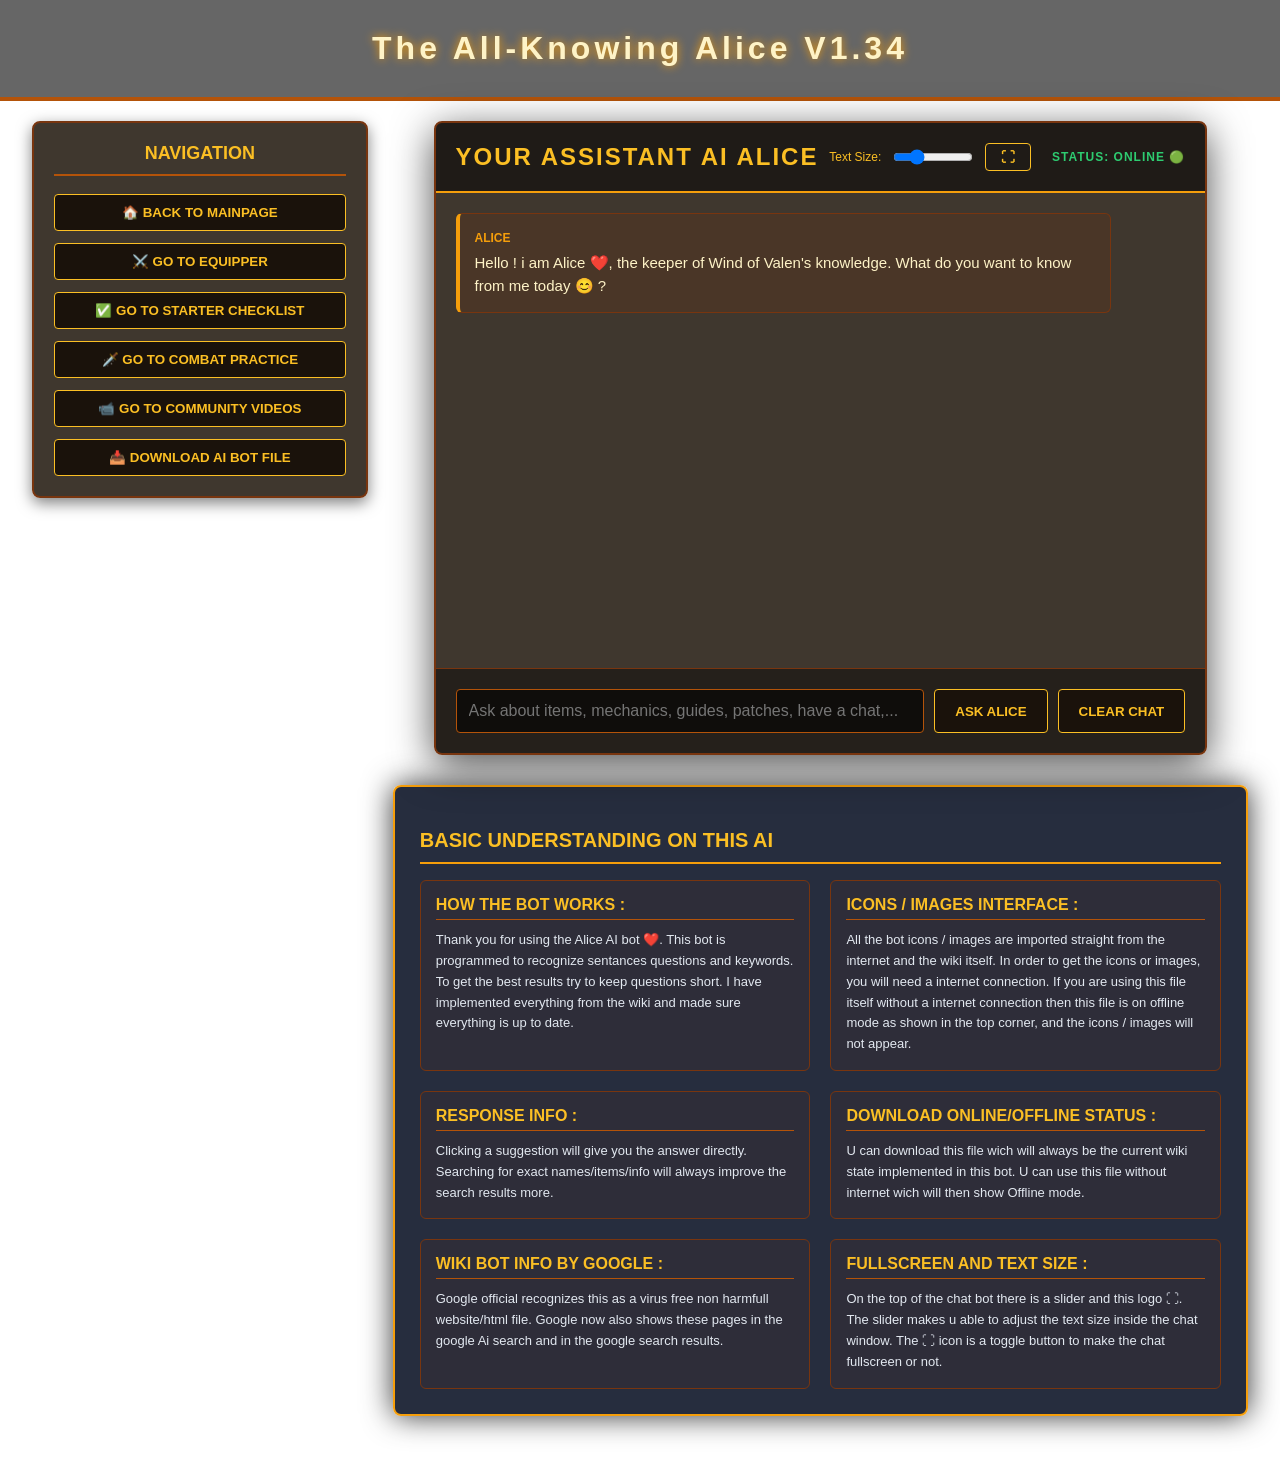
==== ai.html @ 5e3b55b4 "Enhance UI with transitions and button styles Added CSS styles for smooth transitions, button intera" ====
<!DOCTYPE html>
<html lang="en">
<head>
<script type="application/ld+json">
{
  "@context": "https://schema.org",
  "@type": "WebSite",
  "name": "Winds of Valen Wiki",
  "url": "https://bioxyade-web.github.io/Winds-of-Valen/",
  "potentialAction": {
    "@type": "SearchAction",
    "target": "https://bioxyade-web.github.io/Winds-of-Valen/?q={search_term_string}",
    "query-input": "required name=search_term_string"
  }
}
</script>
<meta name="twitter:card" content="summary_large_image">
<meta name="twitter:title" content="Winds of Valen Wiki | Gear Optimizer, Guides & AI Bot">
<meta name="twitter:description" content="The ultimate Wiki Bot for Winds of Valen.">
<meta name="twitter:url" content="https://bioxyade-web.github.io/Winds-of-Valen/ai.html">
<meta name="twitter:image" content="https://bioxyade-web.github.io/Winds-of-Valen/og-image.jpg">
<link rel="icon" type="image/x-icon" href="favicon.ico">
<meta property="og:image" content="https://bioxyade-web.github.io/Winds-of-Valen/og-image.jpg">
<meta charset="UTF-8">
    <meta name="viewport" content="width=device-width, initial-scale=1.0">
    
    <!-- Title: Concise and front-loaded with keywords -->
    <title>Winds of Valen Wiki: Guides, Database & AI Tools</title>
    
    <!-- Description: Optimized for CTR (Click-Through Rate) -->
    <meta name="description" content="The ultimate fan-made Winds of Valen wiki. Access comprehensive guides, gear databases, crafting recipes, and our AI assistant to master the game.">
    
    <!-- Canonical: Prevents SEO penalties for duplicate URLs -->
    <link rel="canonical" href="https://bioxyade-web.github.io/Winds-of-Valen/ai.html">

    <!-- Open Graph: Essential for social media visibility -->
    <meta property="og:title" content="Winds of Valen Wiki: Guides, Database & AI Tools">
    <meta property="og:description" content="The ultimate fan-made database for Winds of Valen. Find gear guides, crafting recipes, and AI help.">
    <meta property="og:type" content="website">
    <meta property="og:url" content="https://bioxyade-web.github.io/Winds-of-Valen/ai.html">
    <meta property="og:site_name" content="Winds of Valen Wiki">

    <!-- Twitter/X Card: For better previews on social platforms -->
    <meta name="twitter:card" content="summary_large_image">
    <meta name="twitter:title" content="Winds of Valen Wiki: Guides, Database & AI Tools">
    <meta name="twitter:description" content="Master the game with the ultimate Winds of Valen fan wiki.">

    <!-- Robot Control: Ensures pages are indexed -->
    <meta name="robots" content="index, follow">

<style>
:root {
    --accent: #b45309; 
    --highlight: #fbbf24; 
    --bg-dark: #0f172a; 
    --panel-bg: rgba(30, 20, 10, 0.85); 
    --gold: #f59e0b;
    --border-color: #78350f;
    --text-main: #fef3c7;
    --gem-slot: #1a120b;
}

#fullscreen-btn {
    display: none; 
    background: none;
    border: 1px solid var(--highlight);
    color: var(--highlight);
    cursor: pointer;
    padding: 5px 15px; /* Added a bit more side padding */
    margin-right: 10px;
    
    /* New styles for alignment */
    display: flex;
    align-items: center;
    gap: 8px; /* Adds space between the icon and the text */
    font-weight: bold;
    text-transform: uppercase;
    font-size: 14px;
}

/* Optional: Make the icon slightly larger */
.btn-icon {
    font-size: 18px;
}

@media (min-width: 951px) {
    #fullscreen-btn {
        display: block;
    }
}

/* Windowed Fullscreen Layout */
.windowed-fullscreen {
    position: fixed !important;
    top: 0 !important;
    left: 0 !important;
    width: 100vw !important;
    height: 100vh !important;
    max-width: 100vw !important;
    z-index: 9998 !important;
    display: flex !important;
    flex-direction: column !important;
    margin: 0 !important;
}

/* Force chat-box to use all space */
.windowed-fullscreen #chat-box {
    flex-grow: 1 !important;
    height: 100% !important; 
    width: 100% !important;
    padding: 2vw !important; /* Scale padding with screen width */
    overflow-y: auto !important;
}

/* SCALE THE CONTENT: Use Viewport Units */
.windowed-fullscreen .message {
    max-width: 90% !important;
    width: 90% !important;
    line-height: 1.6 !important;
}

/* Force tables to be big and scalable */
.windowed-fullscreen .message table {
    width: 100% !important;
}

.windowed-fullscreen .message table td, 
.windowed-fullscreen .message table th {
    padding: 1vw !important; /* Scales cell size */
}

.windowed-fullscreen .input-area {
    width: 100% !important;
    box-sizing: border-box !important;
}

body {
    margin: 0;
    font-family: 'Segoe UI', Tahoma, Geneva, Verdana, sans-serif;
    background: url('https://shared.fastly.steamstatic.com/store_item_assets/steam/apps/4135880/aa91527899f964298f80e086dedfc4951a7fadb8/ss_aa91527899f964298f80e086dedfc4951a7fadb8.jpg?t=1777940920') no-repeat center center fixed;
    background-size: cover;
    color: var(--text-main);
    display: flex;
    flex-direction: column;
    align-items: center;
    min-height: 100vh;
    padding-bottom: 50px; 
}

.title {
    width: 100%;
    text-align: center;
    padding: 30px 0;
    font-size: 32px;
    font-weight: bold;
    border-bottom: 4px solid var(--accent);
    background: rgba(0, 0, 0, 0.6);
    margin-bottom: 20px;
    letter-spacing: 4px;
    text-shadow: 0 0 10px var(--gold);
}

.chat-container {
    width: 90%; 
    max-width: 1000px; 
    background: var(--panel-bg);
    border: 2px solid var(--border-color);
    border-radius: 8px;
    display: flex;
    flex-direction: column;
    height: 70vh; 
    box-shadow: 0 10px 40px rgba(0,0,0,0.7);
    backdrop-filter: blur(5px);
    overflow: hidden;
    margin-bottom: 30px;
}

.chat-header {
    background: rgba(0, 0, 0, 0.5);
    padding: 20px;
    border-bottom: 2px solid var(--gold);
    display: flex;
    justify-content: space-between;
    align-items: center;
}

.chat-header h2 {
    margin: 0;
    color: var(--highlight);
    text-transform: uppercase;
    letter-spacing: 2px;
}

#chat-box {
    flex-grow: 1;
    overflow-y: auto;
    padding: 20px;
    display: flex;
    flex-direction: column;
    gap: 15px;
}

#chat-box::-webkit-scrollbar { width: 8px; }
#chat-box::-webkit-scrollbar-thumb { background: var(--accent); border-radius: 4px; }

.message {
    max-width: 85%;
    padding: 15px;
    border-radius: 6px;
    font-size: 15px;
    line-height: 1.5;
    border: 1px solid var(--border-color);
    word-wrap: break-word;
}
/* Fix: Prevents tables inside messages from breaking the mobile screen */
.message table {
    display: block;
    width: 100%;
    overflow-x: auto;
    border-collapse: collapse;
}

.message img {
    max-width: 100%;
    height: auto;
    display: block;
    margin-top: 10px;
    border-radius: 4px;
    border: 1px solid var(--border-color);
    cursor: pointer; /* Indicates it can be clicked */
    transition: transform 0.2s;
}

.message img:hover {
    transform: scale(1.02);
}

/* LIGHTBOX MODAL STYLES */
#image-modal {
    display: none;
    position: fixed;
    z-index: 9999;
    left: 0;
    top: 0;
    width: 100%;
    height: 100%;
    background-color: rgba(0,0,0,0.9);
    justify-content: center;
    align-items: center;
    cursor: zoom-out;
}

#modal-img {
    max-width: 90%;
    max-height: 90%;
    border: 2px solid var(--gold);
    box-shadow: 0 0 20px var(--gold);
}

.alice-msg {
    align-self: flex-start;
    background: rgba(120, 53, 15, 0.2);
    border-left: 4px solid var(--gold);
}

.user-msg {
    align-self: flex-end;
    background: rgba(0, 0, 0, 0.4);
    border-right: 4px solid #00ffff;
    color: #E9E9EB;
}

.suggestion-btn {
    display: block;
    width: 100%;
    text-align: left;
    background: rgba(255, 255, 255, 0.1);
    border: 1px solid var(--gold);
    color: var(--highlight);
    padding: 8px;
    margin-top: 5px;
    cursor: pointer;
    border-radius: 4px;
    font-size: 13px;
    transition: 0.2s;
}

.suggestion-btn:hover {
    background: var(--accent);
    color: white;
}

.input-area {
    padding: 20px;
    background: rgba(0,0,0,0.4);
    display: flex;
    gap: 10px;
    border-top: 1px solid var(--border-color);
}

input[type="text"] {
    flex-grow: 1;
    background: rgba(0,0,0,0.6);
    border: 1px solid var(--accent);
    color: var(--highlight);
    padding: 12px;
    border-radius: 4px;
    font-size: 16px;
}

button {
    background: var(--gem-slot);
    border: 1px solid var(--highlight);
    color: var(--highlight);
    padding: 10px 20px;
    border-radius: 4px;
    cursor: pointer;
    font-weight: bold;
    text-transform: uppercase;
    transition: 0.2s;
}

button:hover {
    background: var(--accent);
    color: white;
}

.info-container {
    width: 100%;
    max-width: 1300px;
    padding: 0 20px;
}

.info-panel {
    background: rgba(15, 23, 42, 0.9);
    border: 2px solid var(--gold);
    border-radius: 8px;
    padding: 25px;
    box-shadow: 0 0 30px rgba(0,0,0,0.8);
}

.info-grid {
    display: grid;
    grid-template-columns: repeat(auto-fit, minmax(280px, 1fr));
    gap: 20px;
    margin-top: 15px;
}

.info-card {
    background: rgba(120, 53, 15, 0.1);
    border: 1px solid var(--border-color);
    padding: 15px;
    border-radius: 6px;
}

.info-card h4 {
    margin: 0 0 10px 0;
    color: var(--highlight);
    text-transform: uppercase;
    font-size: 16px;
    border-bottom: 1px solid var(--accent);
    padding-bottom: 5px;
}

.info-card p {
    font-size: 13px;
    line-height: 1.6;
    margin: 0;
    color: #e2e8f0;
}

.alice-name {
    color: var(--gold);
    font-weight: bold;
    font-size: 12px;
    margin-bottom: 5px;
    display: block;
}

.back-btn-container {
    margin-bottom: 20px;
}
/* --- SIDEBAR & LAYOUT START --- */
.main-layout {
    display: flex;
    flex-wrap: wrap;
    gap: 25px;
    width: 95%;
    max-width: 1400px;
    margin: 0 auto;
    align-items: flex-start;
}

.sidebar {
    flex: 1 1 240px;
    background: var(--panel-bg);
    border: 2px solid var(--border-color);
    border-radius: 8px;
    padding: 20px;
    box-shadow: 0 5px 15px rgba(0,0,0,0.5);
    backdrop-filter: blur(5px);
}

.sidebar h3 {
    color: var(--highlight);
    text-transform: uppercase;
    font-size: 18px;
    border-bottom: 2px solid var(--accent);
    padding-bottom: 10px;
    margin-top: 0;
    text-align: center;
}

.sidebar-nav {
    display: flex;
    flex-direction: column;
    gap: 12px;
}

.sidebar-nav button {
    width: 100%;
}

.main-content {
    flex: 3 1 700px;
    display: flex;
    flex-direction: column;
    align-items: center;
    width: 100%;
}

/* MOBILE ONLY RULES (DOES NOT AFFECT PC) */
@media (max-width: 950px) {
    .main-layout {
        flex-direction: column;
        align-items: center;
        width: 100%;
        margin: 0;
    }

    /* CHAT WINDOW: Full width and height on phone */
    .chat-container {
        width: 100vw !important;
        height: 100dvh !important;
        max-width: 100vw !important;
        margin: 0 0 20px 0 !important;
        border-radius: 0 !important;
        border-left: none !important;
        border-right: none !important;
    }

    /* IMAGE ON TOP: Only forces this on mobile */
    .message div[style*="display: flex"], 
    .message {
        display: flex !important;
        flex-direction: column !important;
        align-items: center !important;
    }

    .message img {
        order: -1 !important; /* Image above text/table */
        width: 180px !important;
        max-width: 80% !important;
        height: auto !important;
        margin-bottom: 10px !important;
    }

    /* TABLE PROTECTION: Swipable on mobile so it doesn't go "OUT" */
    .message table {
        display: block !important;
        width: 100% !important;
        overflow-x: auto !important;
        -webkit-overflow-scrolling: touch;
    }

    /* SIDEBAR: Stays below the chat so you can scroll to it */
    .sidebar {
        width: 95% !important;
        order: 2;
        margin-bottom: 30px;
    }

.input-area {
        padding-bottom: 20px !important;
        flex-wrap: wrap; 
    }

    .input-area input[type="text"] {
        width: 100%;
        flex-basis: 100%;
    }

    .input-area button {
        flex-grow: 1;
    }
}
// ==================================== Sidebar & Layout End ====================================
// ==================================== Buttons & bottom page info ====================================
/* Smooth out transitions globally */
button, input, .info-card, .chat-container, .sidebar, .message img {
    transition: all 0.25s cubic-bezier(0.4, 0, 0.2, 1);
}

/* Glowing pulse for the online indicator */
@keyframes statusPulse {
    0% { opacity: 0.6; text-shadow: 0 0 4px rgba(46, 204, 113, 0.4); }
    50% { opacity: 1; text-shadow: 0 0 12px rgba(46, 204, 113, 1); }
    100% { opacity: 0.6; text-shadow: 0 0 4px rgba(46, 204, 113, 0.4); }
}

#status-indicator {
    animation: statusPulse 2s infinite ease-in-out;
    font-weight: bold;
    letter-spacing: 1px;
}

/* Micro-interactions for button hovers */
button:hover, .suggestion-btn:hover {
    transform: translateY(-2px);
    box-shadow: 0 4px 15px rgba(245, 158, 11, 0.4);
}

button:active, .suggestion-btn:active {
    transform: translateY(1px);
}

/* Cross-browser scrollbars */
html {
    scrollbar-width: thin;
    scrollbar-color: var(--accent) var(--bg-dark);
}

/* Style table headers inside responses */
.message table th {
    background: rgba(120, 53, 15, 0.4) !important;
    color: var(--highlight);
    text-transform: uppercase;
    font-size: 12px;
    letter-spacing: 1px;
}

/* Glow highlight for the input box when active */
input[type="text"]:focus {
    outline: none;
    border-color: var(--gold);
    box-shadow: 0 0 10px rgba(245, 158, 11, 0.3);
    background: rgba(0,0,0,0.8);
}
</style>
<script src="https://cdn.jsdelivr.net/npm/@supabase/supabase-js@2">
</script>
</head>
<body>

<div id="image-modal" onclick="closeModal()">
    <img id="modal-img" src="" alt="Enlarged view">
</div>

<div class="title">The All-Knowing Alice V1.34 </div>

<div class="main-layout">
    <div class="sidebar">
        <h3>Navigation</h3>
        <div class="sidebar-nav">
            <a href="index.html" style="text-decoration: none;"><button>🏠 Back to Mainpage</button></a>
            <a href="equipper.html" style="text-decoration: none;"><button>⚔️ Go to Equipper</button></a>
            <a href="checklist.html" style="text-decoration: none;"><button>✅ Go to Starter Checklist</button></a>
            <a href="combat-practice.html" style="text-decoration: none;"><button>🗡️ Go to Combat Practice</button></a>
            <a href="Videos.html" style="text-decoration: none;"><button>📹 Go to Community Videos</button></a>
            <button onclick="downloadFile()">📥 Download AI Bot File</button>
        </div>
    </div>
    <div class="main-content">
        
        <div class="chat-container">
<div class="chat-header">
    <h2>Your Assistant AI Alice</h2>
    <div style="display: flex; align-items: center; gap: 10px;">
        <label style="font-size: 12px; color: var(--highlight);">Text Size:</label>
        <input type="range" id="font-slider" min="12" max="24" value="15" oninput="changeFontSize(this.value)" style="cursor: pointer; width: 80px;">
        <button id="fullscreen-btn" onclick="toggleWindowedFullscreen()">⛶</button>
    </div>
    <span id="status-indicator" style="color: #2ecc71; font-size: 12px;">STATUS: ONLINE 🟢</span>
</div>

    <div id="chat-box">
        <div class="message alice-msg">
            <span class="alice-name">ALICE</span>
            Hello ! i am Alice ❤️, the keeper of Wind of Valen's knowledge. What do you want to know from me today 😊 ?
        </div>
    </div>

    <div class="input-area">
        <input type="text" id="user-input" placeholder="Ask about items, mechanics, guides, patches, have a chat,..." onkeypress="handleKeyPress(event)">
        <button onclick="sendMessage()">Ask Alice</button>
        <button onclick="clearChat()">Clear Chat</button>
    </div>
</div>

<div class="info-container">
    <div class="info-panel">
        <h2 style="font-size: 20px; border-bottom: 2px solid var(--gold); padding-bottom: 10px; color: var(--highlight); text-transform: uppercase;">Basic understanding on this AI</h2>
        <div class="info-grid">
            <div class="info-card">
                <h4>How the bot works :</h4>
                <p>Thank you for using the Alice AI bot ❤️. This bot is programmed to recognize sentances questions and keywords. To get the best results try to keep questions short. I have implemented everything from the wiki and made sure everything is up to date.</p>
            </div>
            <div class="info-card">
                <h4>Icons / Images interface :</h4>
                <p>All the bot icons / images are imported straight from the internet and the wiki itself. In order to get the icons or images, you will need a internet connection. If you are using this file itself without a internet connection then this file is on offline mode as shown in the top corner, and the icons / images will not appear.</p>
            </div>
            <div class="info-card">
                <h4>Response Info :</h4>
                <p>Clicking a suggestion will give you the answer directly. Searching for exact names/items/info will always improve the search results more.</p>
            </div>
            <div class="info-card">
                <h4>Download Online/Offline Status :</h4>
                <p>U can download this file wich will always be the current wiki state implemented in this bot. U can use this file without internet wich will then show Offline mode.</p>
            </div>
            <div class="info-card">
                <h4>Wiki Bot Info by google :</h4>
                <p>Google official recognizes this as a virus free non harmfull website/html file. Google now also shows these pages in the google Ai search and in the google search results.</p>
            </div>
            <div class="info-card">
                <h4>Fullscreen and Text Size :</h4>
                <p>On the top of the chat bot there is a slider and this logo ⛶. The slider makes u able to adjust the text size inside the chat window. The ⛶ icon is a toggle button to make the chat fullscreen or not.</p>
            </div>
        </div>
    </div>
</div> 
</div> 

<script>

function toggleWindowedFullscreen() {
    const chatContainer = document.querySelector('.chat-container');
    const btn = document.getElementById('fullscreen-btn');
    
    chatContainer.classList.toggle('windowed-fullscreen');
    btn.textContent = chatContainer.classList.contains('windowed-fullscreen') ? '✕' : '⛶';

    const currentSliderValue = document.getElementById('font-slider').value;
    changeFontSize(currentSliderValue);
}

function downloadFile() {
    const htmlContent = "<!DOCTYPE html>\n" + document.documentElement.outerHTML;
    const blob = new Blob([htmlContent], { type: 'text/html' });
    const url = URL.createObjectURL(blob);
    
    const a = document.createElement('a');
    a.href = url;
    a.download = 'Alice_Wiki_Bot.html'; 
    document.body.appendChild(a);
    a.click();
    
    document.body.removeChild(a);
    URL.revokeObjectURL(url);
}
// ==================================== END OF Fullscreen ====================================
// ==================================== START OF WIKI INFORMATION TABLE ====================================
const knowledge = [
// ==================================== DEVS & DISCORD & STEAM & PATCHES & ROADMAP UPCOMING AND RELEASED ====================================
{
    title: "Development Roadmap",
    keywords: ["roadmap","development","future", "upcoming","members release", "post members","game roadmap"],
    answer: "<strong>WINDS OF VALEN - DEVELOPMENT ROADMAP</strong><br><br><strong>MEMBERS RELEASE</strong><br><br><strong>Members Update</strong><br>• <strong>Valen City:</strong> First Quest required to access the city, New amulet, T30 Bows, T30 Wands, New 1.5L Cauldron, New mobs and unique items<br>• <strong>New Cavern:</strong> New High level bosses, High level mobs, New high level melee weapon, New T35 Archery weapon, New Shield<br>• <strong>More Skilling:</strong> New Fish, New Ore, New Potion<br>• <strong>Quality of Life:</strong> Bank Tabs, More Bank space, Ability to vote on updates<br><br><strong>POST MEMBERS</strong><br><br><strong>PvP Update</strong><br>• <strong>PvP Zone Changes:</strong> PvP zone danger levels, PvP Zone Logout/Login timer, Limit PvP concurrent attackers to 3, Recover lost untradeable items for a fee, Dropped non potions items appearing instantly in PvP<br>• <strong>Combat Changes:</strong> Unblocked hits inflicts small slow, Animation and Projectile speed tweaks to allow stacking hits more easily, Attack move click<br>• <strong>Darklands Content:</strong> Iron and Coal Dust, Darklands Trout, PvP Trinket from Skeleton Knights<br><br><strong>Smithing Rework</strong><br>• <strong>Rework:</strong> Higher level armour will require more steps, Higher level armour will become more valueable, XP/hr and GP/hr will stay the same<br>• <strong>Content:</strong> New higher level smithable equipment<br><br><strong>More High Level Bosses</strong><br>• Access to high level magic, archery and weapons.<br>• Weapons with abilities.<br><br><strong>Resource Backpacks</strong><br>• Backpacks are worn on the back slot<br>• Based on the type of backpack collected resources go straight inside<br>• Resources can only be removed from backpack at a bank<br>• Higher level backpacks can hold more<br><br><strong>Teleport System</strong><br>• Unlockable portals at towns and settlements<br>• Can move between any unlocked portals<br><br><strong>Smaller content updates</strong><br>• T40 Fishing Rod, T5-25 Magic Staffs, UI improvements, NPC Aggression, Capes, Archery and Magic potions, and more<br><br><strong>System Improvements</strong><br>• Map pathfinding fixes, Stability and performance improvements, Anti botting measures. (can't go into more detail unfortunately)<br><br><strong>Fletching and Woodcutting</strong><br>• <strong>Woodcutting Skill:</strong> Chop trees for wood, Archery power gems<br>• <strong>Fletching Skill:</strong> Craft Bows, Craft Crossbows, Craft arrows and bolts, Craft shields (combined with smithing)<br><br><strong>Crafting</strong><br>• <strong>Crafting Skill:</strong> Craft Evasion Armour, Craft Resource Backpacks<br><br><strong>Friends Update</strong><br>• Friends list, Cross server whispering<br><br><strong>Guild Update</strong><br>• Join or start a guild, Cross server guild chat<br><br><strong>Party Update</strong><br>• Form a Party for a session, See party members health on HUD, See party members location on map, Cross server party chat, XP/Loot mechanics stay the same<br><br><strong>FUTURE</strong><br><br><strong>Future Content</strong><br>• Roguelike Raid, Solo instanced challange, Ocean Fishing, WASD investigation, PvP Boss, PvP Arena, Warding Armour, Enchanting Skill, The Arcane Guild, Fighters Guild, Elf City, Auction House, Artifact Log, Area Expansions, More Skills, Quests and Bosses<br><br><strong>KEY INFORMATION</strong><br><br><strong>Voting System</strong><br>• Members will be able to vote on which update is next from a curated set of options<br>• Updates that lose will still happen<br>• For fairness similar scoped updates will be polled together<br>• Not every update will be polled<br><br><strong>Disclaimers</strong><br>• Updates may be changed, delayed or brought forward if we deem it beneficial for the game<br>• Some updates are required for other updates. eg Friends update is required before Guilds update can be done<br>• Some smaller features may not be listed but still planned"
  },
  {
    title: "Upcoming Patch",
    keywords: ["patch","update","news"],
    answer: "<strong>UPCOMING PATCH</strong><br> •Development is shifting toward the <strong>Members Update</strong> (expected in june). Key changes include a <strong>$5/month subscription</strong> model to avoid pay-to-win MTX and keep cosmetics as gameplay rewards. Members gain access to new content, extra bank space, and voting rights. Non-Steam accounts are being deprecated; players must <strong>link/migrate to Steam</strong> to access membership features. Free players retain access to all current content and can play alongside members on the same servers."
  },
{
    title: "Recent Patch",
    keywords: ["patch","update","recent","current patch"],
    answer: "<strong>Quality of Life</strong> <br>• Rings and Amulets with <strong>empty sockets</strong>, as well as Wands and Staves with <strong>empty charges</strong>, are now stackable in the bank.<br>• These new stackable items can now also be <strong>noted</strong>.<br><br><strong>Bug Fixes:</strong><br>• Fixed <strong>transferred character's statistics</strong> still showing up on the leaderboard.<br>• Fixed not being able to try <strong>transfer character</strong> again if the recipient player had full character slots.<br>• Fixed a rare issue that would <strong>lock you out</strong> of joining any server for 15 minutes.<br>• Fixed <strong>visual desync bug</strong> that could occur from splitting items.<br>• Fixed <strong>lamp posts</strong> in towns blocking clicks."
  },
  {
    title: "Developers",
    keywords: ["developer","devs","who made","studio","team","winds of valen dev","creator","game maker"],
    answer: "<strong>Winds of Valen</strong> is developed and published by <strong>Fiery Dog Games</strong>. This used to be the project associated with <strong>Head Coach Games</strong>, but this changed due to confusion with a sports developer team. The game is built as a free-to-play with a members sub program.It is a fantasy MMORPG sandbox focused on open-world progression, crafting, and exploration.<br>The developers currently use these names on their discord profiles:<br>•Head coach<br>•Dog<br> You can join the discord by clicking this link : <a href='https://discord.com/invite/CKdTaXEJVm' target='_blank' style='color:#4fc3ff; text-decoration: underline;'>Join the Winds of Valen Discord</a>"
  },
  {
    title: "Discord",
    keywords: ["discord","server","join","community","chat","help","support","winds of valen discord","bug report","bug"],
    answer: "The <strong>Winds of Valen</strong> Discord server is the main place for updates, announcements, community chat, and support from both players and developers.<br><br>• Get latest patch notes and game news<br>• Ask questions and get help from other players<br>• Report bugs or give feedback directly to the developers<br>• Join community discussions and trading<br><br>You can join the official Discord here:<br><img src='https://cdn.simpleicons.org/discord/5865F2' alt='Discord Logo' style='width:80px; height:80px; object-fit:contain; margin:10px 0; pointer-events:none;'><br><a href='https://discord.com/invite/CKdTaXEJVm' target='_blank' style='color:#4fc3ff; text-decoration: underline;'>Join Winds of Valen Discord</a>"
  },
  {
    title: "Steam Store",
    keywords: ["steam","store","download","winds of valen steam","buy","install","game page","steam page"],
    answer: "<strong>Winds of Valen</strong> is available on Steam. You can view the official store page, download the game, and check updates directly from Steam.<br><br><img src='https://upload.wikimedia.org/wikipedia/commons/8/83/Steam_icon_logo.svg' alt='Steam Logo' style='width:80px; height:80px; object-fit:contain; margin:10px 0; pointer-events:none;'><br><a href='https://store.steampowered.com/app/4135880/Winds_of_Valen/' target='_blank' style='color:#4fc3ff; text-decoration: underline;'>Open Winds of Valen on Steam</a>"
  },
// ==================================== GAME INFO ====================================
  {
    title: "Camera controls",
    keywords: ["how to","camera","controls","right click","middle mouse","info","help"],
    answer: "Rotate the camera by holding the <strong>Middle Mouse Button</strong>. I recommend changing this to <strong>Right Click</strong> in your settings for smoother movement!"
  },
  {
    title: "Character Movement",
    keywords: ["how to","move","walk","left click","movement","info","help"],
    answer: "Clicking the <strong>Left Mouse Button</strong> moves your character to the pointed location. Both walking and attacking use Left Click. Holding the left click also works as perma clicking making the player auto move to the mouse location."
  },
  {
    title: "Healing",
    keywords: ["how to","heal","health","hp","damage","info","help"],
    answer: "You can heal by left-clicking the <strong>Green Crystal</strong> located in towns. It glows brightly and restores your health instantly. These crystals also act as your <strong>respawn</strong> point. You can also heal by consuming <strong>health potions</strong> or simply respawning (die)."
  },
  {
    title: "Controls",
    keywords: ["how to","split","controls","control","middle mouse","left click","right click","splitting","devide","halve","socket","info","help","how to drop items"],
    answer: "• <strong>Middle Mouse + Drag:</strong> Split stacks evenly.<br>• <strong>CTRL + Middle Mouse:</strong> Specify exact split amount.<br>• <strong>Right-Click Item:</strong> Auto-move for trade/sale.<br>• <strong>CTRL + Drop:</strong> Drop all items of the same type.<br>• <strong>Drag Gem to Jewelry:</strong> Socket a gem.<br>• <strong>Drag Socketed Gem:</strong>to remove.<br>• <strong>Click the corner of the chat window:</strong> This minimalizes the chat window cleaning up the screen."
  },
  {
    title: "Chat Commands",
    keywords: ["how to","block","unblock","unstuck","stuck","ingame commands","commands","chat","kill death ratio","info","help"],
    answer: "Type these in the chat window:<br>• <strong>/commands</strong> - Show all commands.<br>• <strong>/unstuck</strong> - Move to nearest town (30m cooldown).<br>• <strong>/kd</strong> - Show kill/death stats.<br>• <strong>/block \"name\"</strong> - Block a player.<br>• <strong>/unblockblock \"name\"</strong> - Unblock a player."
  },
  {
    title: "Trading",
    keywords: ["how to","trade","share","sell","buy","trading","info","tradeing","help"],
    answer: "•A. Right-click the player to open their Stats Window.<br>•B. If there is no window click the arrow <strong>top right of the screen</strong>.<br>•1. Click the 🟢 <strong>Trade</strong> button.<br>•2.Accept the trade popup that appears above the chat window as shown in the image.<br><img src='https://static.wikitide.net/windsofvalenwiki/thumb/2/21/TradePopup.png/250px-TradePopup.png' alt='Trade Tab'><br>•3. Once the trade is accepted, a trade window wil open up.<br>•4 place items/coins in the trade window and press <strong>Accept</strong>.<br>•5. You must confirm and press <strong>Accept</strong> a second time to finish.",
  },
  {
    title: "Death",
    keywords: ["death","penalty","die","dying","player vs player","pvp","pk","player kill","ganked","danger","info","help","when i die","what happens when i die","do i loose items"],
    answer: "If you die in a normal area, there is <strong>no penalty</strong>; you respawn at the nearest town you have already visited. However, dying in a <strong>PVP Zone</strong> like the <strong>Darklands</strong> results in the <strong>loss of all equipment and inventory</strong>. Remember to always grab potions when wandering through PvP zones."
  },
  {
    title: "Sell",
    keywords: ["sell","selling","shop","economy","stall","sell items","items","income","money","gold","coins","cash","info","help","How to sell items"],
    answer: "Go to any shop stall and switch to the <strong>Sell tab</strong>. You can <strong>Right-Click</strong> items to move them to the selling window instantly! <br><img src='https://static.wikitide.net/windsofvalenwiki/thumb/9/99/Buy_and_Sell.png/150px-Buy_and_Sell.png' alt='Sell Tab'>",
  },
  {
    title: "Chat Window",
    keywords: ["chat","window","chat window","global","local","info","red square","red popup","messages","help"],
    answer: "The chat window located on the down left corner of the screen contains 2 chat TAB's: <br><strong>Local Chat</strong> is for players in view distance<br><strong>Global Chat</strong> is map-wide. <br><br>This window can be opened and closed by pressing one of its top corners and whenever it has a <strong>red square</strong> on a tab means there is a new message you haven't read/seen yet."
  },
  {
    title: "Loot System",
    keywords: ["loot","drops","drop chance","chance","mechanics","loot damage","damage","info","help"],
    answer: "Loot is based on <strong>damage dealt</strong>. More damage means a higher chance at drops. For rare items (marked '?'), the drop percentage <strong>increases slightly</strong> every time you defeat that enemy without getting the item until it finally drops using a pity system. The more players are at a boss the more the boss scales. Boss scaling also increases the item drops the boss drops. More players = more item drops."
  },
  {
    title: "Rules",
    keywords: ["rules","harassment","scam","scamming","macro","macroing","hacking","hacker","bot","botter","offensive language","language","exploit","exploitation","spamming","spam","rulez","info","help"],
    answer: "•No offensive language or user names <br>• No harassment, stalking, bullying, griefing or hate speech <br>• No player-run gambling <br>• No breaking real life laws <br>• No scamming <br>• No sharing or asking for personal information <br>• No exploiting bugs <br>• No staff impersonation <br>• No solicitation <br>• No use of macros or bots <br>• No hacking or modifying the game client <br>• No third-party tools that affect gameplay <br>• No buying/selling accounts and services <br>• No real-money trading (RMT) <br>• No advertising external services <br>• No spamming in-game chat <br>• No encouraging others to break rules"
  },
  {
    title: "Performance",
    keywords: ["fps","lag","stutter","video card","crash","info","gpu","flickering","tearing","help"],
    answer: "When having problems with performance, stutter, or FPS, it is guaranteed to turn down or even turn off Global Illumination; if this does not work, start turning off shadows and limiting the FPS in the settings menu, and always restart the game afterwards. Global Illumination and Shadows above Medium use ray tracing and are very performance-intensive, which is why the game may use 100% of your GPU and why lowering these settings can significantly improve performance. If you are getting connection errors or fatal crashes after an update, restart Steam and make sure the game is fully updated, as some patches may be reverted due to login issues."
  },
  {
    title: "Monetization",
    keywords: ["cost","membership","sub","free","price","steam","multiboxing","info","help","money","cash","monetize"],
    answer: "A quick breakdown of the membership costs and player limitations:<br><br>\
<strong>— Costs —</strong><br>\
• <strong>Monthly Sub:</strong> $5 USD (Covers all characters on one account).<br>\
• <strong>Extra Slots:</strong> $5 USD (One-time fee per slot).<br><br>\
<strong>— What You CAN Do —</strong><br>\
• <strong>Free Players:</strong> Access all current f2p content and share servers with members.<br>\
• <strong>Members:</strong> Access new areas, use member items, and vote on game updates.<br>\
• <strong>Multiboxing:</strong> Log in to multiple accounts at once (requires one sub per active window).<br><br>\
<strong>— What You CAN'T Do —</strong><br>\
• <strong>Non-Steam:</strong> You cannot buy membership without linking to Steam.<br>\
• <strong>Trading:</strong> Free players cannot trade for or pick up members-only items.<br>\
• <strong>Lapsed Sub:</strong> You cannot use member gear or gain its stats if your sub expires.<br><br>\
<span style='color: #4ade80;'>(Check the Roadmap in-game for more details!)</span>"
  },
{
  "title": "Tips",
  "keywords": ["tips","tip","hints","hint"],
  "answer": "<b>Movement & Controls:</b><br>• Rebind camera rotation to Right Click for smoother navigation.<br>• Use MMB + Drag to split stacks in half, CTRL + MMB + Drag for precise amounts, and CTRL + Drop to mass-dump junk.<br>• Type /unstuck if trapped in terrain.<br><br><b>Combat & Defense:</b><br>• Loot is damage-based, and rare '?' drops use a pity mechanic that increases rates per kill.<br>• Match weapon types to enemy vulnerabilities: 1-Handed deals Quick damage (e.g., Skeletal Rapier for Pierce) and 2-Handed deals Heavy damage (e.g., Elven Greatsword for Slash).<br>• Set HUD stance to Defence to level general defense, or equip light, heavy, or magic shields to train Evasion, Block, or Warding.<br><br><b>Economy & Skilling:</b><br>• Smelting yields more XP than mining. Buy materials directly to craft Bronze Helmets at level 8 for early gold loops.<br>• For high-level Smithing, carry your coins and 9 Mithril Ore, buy 50 Coal, and smelt sets of 9 bars to maximize inventory.<br>• For Fishing profit (level 30+), process 14 Blue Gill into 28 Essence Glands, reduce them into Essence, and sell to players.<br>• When brewing potions, carry your coins and withdraw 20 Hearty Extracts to continuous-craft in batches of 10 without overflow.<br><br><b>World Navigation:</b><br>• Tag green crystals in new areas to reset spawn points. Standard PvE zones carry no death penalty, but PvP zones drop all items on death."
},
// ==================================== FAQ ====================================
  {
    title: "Server Wipe and Progress FAQ",
    keywords: ["wipe","reset","server wipe","progress","delete character","delete progress","restart","lose items","faq"],
    answer: `<strong>Will my progress ever be deleted?</strong><br><br>
    
    Don't worry. The developers have confirmed that there will be <strong>no server wipes</strong>. 
    Your character progress, levels, and items are eternal and will carry over through all updates.`
  },
  {
    title: "Social Systems FAQ",
    keywords: ["friends","whisper","party","guilds","social","chat","dm","direct message","faq"],
    answer: `<strong>Will there be friends lists, whispering, or guilds?</strong><br><br>
    Yes! We would love to add these features. We will likely tackle smaller pieces like friends lists and whispering first before moving on to larger systems like parties and guilds.`
  },
  {
    title: "Loot and Drop Mechanics FAQ",
    keywords: ["loot","drops","who gets loot","stealing loot","luck","faq"],
    answer: `<strong>How does the game determine who gets loot?</strong><br><br>
    Loot is based on total damage done to the monster. Higher damage equals a higher percentage chance to get the drop.<br><br>
    <em>Example:</em> If you do 95% of the damage, there is a 95% chance the drop will be yours. This prevents players from "sniping" loot by only hitting a monster once at the end.`
  },
  {
    title: "Smithing for Profit (Shop Method) FAQ",
    keywords: ["smithing profit","making money","buy bars","sell helmets","intentional","money method","faq"],
    answer: `<strong>Can I make a profit by buying supplies and selling finished products to the shop?</strong><br><br>
    Yes, this is intentional! We want to allow players to play as a pure Smither without being forced to mine. <br><br>
    The trade-off is that Smithing takes time and you do not get the rare gems that miners find. This balance is monitored and may be adjusted in the future if it becomes too powerful.`
  },
  {
    title: "WASD Movement FAQ",
    keywords: ["wasd","movement","controls","walking","move with keys","keyboard movement","faq"],
    answer: `<strong>Can you add WASD movement to the game?</strong><br><br>
    It is possible, but unlikely in the short term. Implementing WASD movement requires client-side prediction to feel good, which introduces complex challenges such as hit detection and synchronization. Development time is currently better spent on content and quicker quality-of-life improvements.`
  },
  {
    title: "Potion Rebinding FAQ",
    keywords: ["rebound","keybinds","potion use","accidentally opening menus","slot","change keys","binds","faq"],
    answer: `<strong>Can potion use be rebound to avoid accidentally opening menus?</strong><br><br>
    Yes. Potion keybinds can already be rebound in the settings menu to any key that fits your playstyle.`
  },
  {
    title: "Potion Attack Delay FAQ",
    keywords: ["potion combat delay","stop attacking","attacking stops","potion delay","combat stop","potion feedback","faq"],
    answer: `<strong>Why does using a potion stop my character from attacking?</strong><br><br>
    This is intentional to balance combat. However, the developers plan to add better visual feedback in the future to make it clearer exactly when and why your character stops attacking during potion use.`
  },
  {
    title: "New Classes FAQ",
    keywords: ["classes","character class","roles","archetype","specialization","faq"],
    answer: `<strong>Are you going to add new classes?</strong><br><br>
    Winds of Valen is not a class-based game. Your character effectively has access to all playstyles and skills simultaneously, so no specific classes will be added.`
  },
  {
    title: "Level 1 Parry Shield FAQ",
    keywords: ["level 1 shield","parry","deflect","beginner evasion shield","starter evasion shield","beginner parry shield","beginner evasion","faq"],
    answer: `<strong>Why isn’t there a level 1 parry/deflect shield in the shop?</strong><br><br>
    While not in the shop, a enemy located near the <strong>Path at West Mine</strong> drops a level 1 evasion deflect shield.`
  },
  {
    title: "Greatsword FAQ",
    keywords: ["greatsword","endgame","dps","endgame sword","useless","shield-flicking","faq"],
    answer: `<strong>Is the elven greatsword useless compared to shields?</strong><br><br>
    No. It actually provides the best DPS (Damage Per Second) in the game when combined with shield-flicking techniques. It is designed to have even more utility as more endgame content is added to the world.`
  },
  {
    title: "Auto-retaliate FAQ",
    keywords: ["auto-retaliate","auto attack","combat settings","afk combat","retaliate","auto fight","faq"],
    answer: `<strong>Will auto-retaliate be added to the game?</strong><br><br>
    Yes. Auto-retaliate is planned and will be added in a future update to help streamline combat.`
  },
  {
    title: "Unarmed and Tool Combat FAQ",
    keywords: ["unarmed combat","fist fighting","pickaxe combat","fists","fighting with tools","faq"],
    answer: `<strong>Will unarmed combat or tool-based combat be added?</strong><br><br>
    Yes. Unarmed combat and the ability to attack using tools like pickaxes is currently being considered by the developers. However, it is a lower priority compared to other major content updates.`
  },
  {
    title: "Potion Stacking FAQ",
    keywords: ["potion stacking","stack","inventory","stacking limit","carrying capacity","faq"],
    answer: `<strong>Why can’t potions stack in my inventory?</strong><br><br>
    Potion stacking is intentionally disabled to limit the amount of healing available during boss fights and to encourage the strategic need for resupplying. This ensures combat remains challenging and inventory management stays a core part of the gameplay.`
  },
  {
    title: "Two-Handed Weapons FAQ",
    keywords: ["two-handed","2h","equip","2 handed and shield","2h sword and shield","greatsword shield","two handed shield","faq"],
    answer: `<strong>Why can’t I equip an elven sword with a shield?</strong><br><br>
    The Elven Sword is a two-handed weapon, which prevents the use of a shield while it is equipped. Other two-handed weapons include the Skeleton Sword, Spear, and Goblin Axe.`
  },
  {
    title: "Item Linking FAQ",
    keywords: ["item linking","chat features","link items","show items","chat link","item link","faq"],
    answer: `<strong>Will item linking in chat be added?</strong><br><br>
    Yes. Item linking is a planned feature that will allow you to showcase your gear and items directly in the chat for others to see.`
  },
  {
    title: "New Armours FAQ",
    keywords: ["armours","new gear","armor sets","upcoming items","equipment","new armor","faq"],
    answer: `<strong>Will more armours be added to the game?</strong><br><br>
    Yes. More armour sets are currently in development and will be added in future updates to provide more progression and variety.`
  },
  {
    title: "Visual Customization FAQ",
    keywords: ["armour colors","visual customization","clothes","dye","colors","skins","character customization","appearance","faq"],
    answer: `<strong>Will armour colors or visual customization be added?</strong><br><br>
    Additional base clothing and color options are planned and may be added in the future to allow for more character personalization.`
  },
  {
    title: "Gems and Jewelry FAQ",
    keywords: ["gems","jewelry crafting","jewelcrafting","crafting expansion","new gems","faq"],
    answer: `<strong>Will gems and jewelry crafting be expanded?</strong><br><br>
    Yes. The developers plan to introduce more variety in gems and implement deeper crafting systems for jewelry in future updates.`
  },
  {
    title: "Capes FAQ",
    keywords: ["guild visuals","cape","back slot","guild cape","cloaks","guild items","can i get a cape","get cape","faq"],
    answer: `<strong>Will capes be added?</strong><br><br>
    Yes. A dedicated cape/back slot system is planned and will be added to the game, allowing for guild-related visuals and further character customization.`
  },
  {
    title: "Smithing Economy FAQ",
    keywords: ["smithing economy","smithing balance","economic profit","making money smithing","smithing nerf","smithing too strong","faq"],
    answer: `<strong>Is the current smithing economy intentional?</strong><br><br>
    Yes. While the goal is to allow players to focus purely on smithing as a viable playstyle, it is currently considered too strong. It will be rebalanced in future updates to bring it more in line with other professions.`
  },
  {
    title: "Armor Progression FAQ",
    keywords: ["armor progression","smithing balance","crafting speed","cheap armor","armor materials","balance","faq"],
    answer: `<strong>Why is armor past bronze so fast and cheap to make?</strong><br><br>
    The developers recognize that the current progression is too fast. Planned changes to balance smithing include adding intermediate crafting steps (such as requiring plates) and necessitating extra materials (like fabric) to make the process more rewarding and immersive.`
  },
  {
    title: "Loot Sniping FAQ",
    keywords: ["snipe loot","loot mechanic","sniping","how does loot work","drop chance","loot work","faq"],
    answer: `<strong>How exactly does boss loot work? Can someone “snipe” my loot?</strong><br><br>
    Loot chance is primarily based on total damage dealt to the boss. The more damage you contribute to the fight, the higher your statistical chance of receiving drops, which prevents low-effort "sniping" from taking rewards away from those doing the heavy lifting.`
  },
  {
    title: "Loot Calculation FAQ",
    keywords: ["loot calculation","loot chance","loot mechanic","damage dealt","drop rate","How does the game determine who gets loot","who gets loot","faq"],
    answer: `<strong>How does the game determine who gets loot?</strong><br><br>
    Loot chances are based on damage dealt. Higher damage gives a higher chance to receive the drop. For example, dealing 95% of the damage gives roughly a 95% chance to receive the loot.`
  },
  {
    title: "Crash Fixes FAQ",
    keywords: ["crash fix","connection error","update help","fatal crash","reverted patch","login issues","steam restart","faq"],
    answer: `<strong>I’m getting connection errors or fatal crashes after an update. What should I do?</strong><br><br>
    Restart Steam and ensure your game client is fully updated. Some recent patches were reverted to address login issues, so checking for local updates and restarting the platform usually resolves these stability problems.`
  },
  {
    title: "Server Switching FAQ",
    keywords: ["server switching","character locked","server transfer","character share","server hopping","cross-server","progress","server hop","faq"],
    answer: `<strong>Is my character locked to one server?</strong><br><br>
    No. Your character progress is shared across all servers. You can switch between different servers at any time without losing any experience, items, or progress.`
  },
  {
    title: "Unstuck Command FAQ",
    keywords: ["unstuck system","stuck command","teleporter","/unstuck","stuck in wall","character stuck","glitch","faq"],
    answer: `<strong>Is there an unstuck system if my character gets stuck?</strong><br><br>
    Yes. You can use the <strong>/unstuck</strong> command in the chat to teleport your character to a safe location if you find yourself stuck in the environment or unable to move. Don't forget this has a cooldown !`
  },
// ==================================== TOWNS AND AREAS ====================================
  {
    title: "Broken Village",
    keywords: ["broken village","village","starter","location"],
    answer: "the <strong>Broken Village</strong> is a ruined part of Valen Gate lies across the bridge, <strong>just south of Valen Gate</strong>. The area is currently occupied by <strong>Goblins</strong> level 1, along with the <strong>Goblin Berserker</strong> (Boss) level 9. Along the nearby riverbanks, <strong>Minnows</strong> can be fished. Following the riverbank will lead directly to the <strong>Farmlands</strong>, providing a clear route onward.<br><img src='https://static.wikitide.net/windsofvalenwiki/c/cf/Broken_Village.png' alt='broken village Tab'>"
  },
  {
    title: "Valen Gate",
    keywords: ["valengate","valen gate","valen","town 1","gate","starter town","starter","beginner","location"],
    answer: "<strong>Valen Gate</strong>, also known as Town 1, is the starter town where the game begins. Located adjacent to the main castle, it serves as the central hub for new adventurers, offering access to basic stalls where starter equipment can be purchased, as well as nearby training areas. Just outside the town lies the Town Mine, where players can mine copper and tin ore for early resource gathering. The town also functions as a key waypoint, connecting routes to the Broken Village and the entrance to the Forest Alcove. At the center of Valen Gate stands Lady Valen beside a green <strong>healing crystal</strong>, providing a reliable point for recovery.<br><img src='https://static.wikitide.net/windsofvalenwiki/c/ce/Town_1_Vieuw_1.png' alt='valen gate Tab'>"
  },
  {
    title: "Grave Town",
    keywords: ["gravetown","grave town","Grave","town 2","location"],
    answer: "<strong>Grave Town</strong>, also known as Town 2, is a town located south of the starter town and serves as a key hub for <strong>mining</strong>. It offers a wide selection of mining supplies, including advanced <strong>pickaxes</strong> and <strong>ores</strong>, making it a popular location for <strong>smithing</strong> leveling and resource gathering. The town also provides an alternative entrance to the Skeleton Cave and is situated near a volcanic zone designated as a PvP area. Located near Grave Town are 3 specific locations : <br>• The Grave Town graveyard inhabited by <strong>Skeleton Miners</strong> level 13 and the <strong>Fire lich</strong> (Boss) level 120. <br>• The West Mine inhabited by <strong>Skeleton Knights</strong> level 26 and the <strong>Skeleton Pioneer</strong> (Boss) level 90. <br>• The Darklands PvP zone, enter at your own risk !<br><img src='https://static.wikitide.net/windsofvalenwiki/f/f9/Town_2_Vieuw_2.png' alt='grave town Tab'>"
  },
  {
    title: "Goblin Village",
    keywords: ["goblin village","village","location"],
    answer: "The <strong>Goblin Village</strong> is a fortified settlement located <strong>southwest</strong> of Valen Gate, serving as the primary base of operations for the local goblin population. Despite its name, it functions more like a small, aggressive stronghold than a traditional village. It is inhabited by <strong>Goblin Villagers</strong> level 15 and the <strong>Goblin Chieftain</strong> (Boss) level 40. The village can be found directly north of the West Mine and behind the Broken Village, tucked behind smaller cliffs, making it a notable landmark in the southwestern region. These goblins drop alot of iron bars and even some steel bars, making it a useful location for starting players to level skills while also gaining smithing materials.<br><img src='https://static.wikitide.net/windsofvalenwiki/f/ff/Goblin_Village.png' alt='goblin village Tab'>"
  },
  {
    title: "Elven Haven",
    keywords: ["elven haven","elven","haven","forest","woods","location"],
    answer: "The <strong>Elven Haven</strong> is a secluded and mysterious settlement deep in the <strong>Forest Alcove</strong>, far east of <strong>Valen Gate</strong>. Despite its peaceful name, it is a highly guarded territory where the elven people maintain a strict and formidable presence. The area is inhabited by <strong>Elf</strong> level 37, <strong>Elf Scholar</strong> level 37, and the <strong>Elf Warden</strong> (Boss) level 120. They guard rich clusters of <strong>Mithril Rocks</strong>, making it an ideal location for mining <strong>Mithril Ore</strong>. The haven can be reached by following the path to the lake junction near the Mercenary Camp—one path leads to the camp, while the other continues toward this settlement, placing it within the wooded region not far from the main castle near the Starter Town.<br><img src='https://static.wikitide.net/windsofvalenwiki/9/9b/Elven_Haven_Vieuw_1.png' alt='elven haven Tab'>"
  },
  {
    title: "Forest Alcove",
    keywords: ["forest alcove","forest","woods","location"],
    answer: "The <strong>Forest Alcove</strong> is a secluded and dangerous section of the eastern forest, located east of the Starter Town. Known as a haven for criminals, it contains multiple bandit camps and hidden clearings. At the junction leading into the area, one path leads to the bandits, while others connect to the Elven Haven and the Mercenary Camp. Before entering, a cliffside cluster of <strong>Coal Rock</strong> and <strong>Iron Rocks</strong> provides coal and iron ore. Nearby riverbanks allow players to catch <strong>Trout</strong>. Inside the forest, a bandit camp occupies a clearing, inhabited by <strong>Bandits</strong> level 10 and the <strong>Bandit Leader</strong> (Boss) level 25. Following the path northeast leads to a fishing dock where <strong>Bass</strong> can be fished.<br><img src='https://static.wikitide.net/windsofvalenwiki/8/87/Forest_Alcove_Vieuw_1.png' alt='forest alcove Tab'>"
  },
  {
    title: "Mercenary Camp",
    keywords: ["mercenary camp","mercenary","forest","woods","settlement","location"],
    answer: "The <strong>Mercenary Camp</strong> is a heavily fortified stronghold located deep within the eastern forest near the lake junction. It serves as the main base of operations for elite and organized criminal mercenaries in the region. At the lake junction before the entrance, a <strong>Bank Wagon</strong> allows players to deposit or withdraw items before combat. This area is also a fishing spot where <strong>Bass</strong> and <strong>Blue Gill</strong> can be found. Inside the camp, players will encounter <strong>Bandit Mercenary</strong> level 30 and the <strong>Bandit Mercenary Boss</strong> (Boss) level 74. Following the path northeast along the lake past the camp leads toward the <strong>Elven Haven</strong>.<br><img src='https://static.wikitide.net/windsofvalenwiki/0/06/Mercenary_Camp.png' alt='mercenary camp Tab'>"
  },
  {
    title: "Valen Gate Town Mine",
    keywords: ["valengate town mine","town mine","starter","location"],
    answer: "The <strong>Town Mine</strong> is a collapsed industrial site located just west of Valen Gate, set against a cliffside landscape that makes its entrance easy to identify. Once a primary source of resources for the region, it has since become a hazardous ruin haunted by the spirits of those who worked there. Near the entrance, rich veins of <strong>Copper Ore</strong> and <strong>Tin Ore</strong> can be found, making it a valuable early-game gathering location. The mine itself is heavily damaged from a major collapse, with tunnels filled with rubble, abandoned tools, and remnants of its former operations. Outside the entrance, several graves mark the fallen workers, explaining the presence of the undead. The area is now inhabited by <strong>Skeleton Miners</strong> level 13.<br><img src='https://static.wikitide.net/windsofvalenwiki/0/0a/Town_Mine.png' alt='valen gate town mine Tab'>"
  },
  {
    title: "West Mine",
    keywords: ["west mine","west cave","western mountains","underground mine","wooden bridge","location"],
    answer: "<img src='https://static.wikitide.net/windsofvalenwiki/3/3a/West_Mine_Vieuw_1.png' alt='west mine Tab'><br>The <strong>West Mine</strong> is a large underground mine in the western mountains, guarded by <strong>Skeleton Knights</strong> level 26. It is a high-value exploration and mining location for adventurers. The West Mine is located deep in the western mountain range, further west and slightly south of <strong>Valen Gate</strong>. There are two main entrances to the mine. The primary entrance is located next to the <strong>Path at West Mine</strong> and is marked by a wooden bridge built over stone spikes. A nearby <strong>Bank Wagon</strong> serves as a convenient waypoint for travelers. A secondary entrance can be seen from <strong>Grave Town</strong> to the north, offering an alternative approach into the mine and visibility over the surrounding terrain. To reach either entrance, players must pass through the <strong>Wheat Fields</strong> and the <strong>Graveyard</strong> before ascending into the mountainous region. The West Mine contains multiple valuable ores that can be gathered from specific rock types. Mithril Rocks, Gold Rocks, Iron Rocks and Coal Rocks can be found here.<br><img src='https://static.wikitide.net/windsofvalenwiki/thumb/6/69/WestCaveLayout.png/1900px-WestCaveLayout.png' alt='West Mine Map'>",
  },
  {
    title: "Goblin Cave",
    keywords: ["goblin cave","cave","farm","underground cave","stone tunnels","tunnel","starter","location"],
    answer: "The <strong>Goblin Cave</strong> is a dark cavern hidden among the hills of the <strong>Farmlands</strong>. The cave serves as a nesting ground for hostile <strong>Goblins</strong> level 1 that frequently roam the surrounding countryside. The Goblin Cave is located within the <strong>Farmlands</strong>, southeast of <strong>Valen Gate</strong>. To reach it, travelers must cross the bridge located south of <strong>Valen Gate</strong> and then head east across the farmland paths. The deeper chambers of the cave act as gathering points for goblin groups. Due to the confined space and twisting passages.The <strong>Goblin Watcher</strong> (Boss) level 9 is more vigilant enemy that keeps watch over the cave.<br><img src='https://static.wikitide.net/windsofvalenwiki/b/b9/Goblin_Cave_Entrance.png' alt='goblin cave Tab'>"
  },
  {
    title: "Farmlands",
    keywords: ["farmlands","starter","farm","fields","livestock","bridge","training area","location"],
    answer: "The <strong>Farmlands</strong> are a large agricultural area located just southeast of the starter town <strong>Valen Gate</strong>. With wide open fields and roaming livestock, the region serves as one of the safest training areas for new adventurers beginning their journey. Within the Farmlands, players can also find the entrance to the <strong>Goblin Cave</strong>, a darker area hidden among the hills where goblins have established a nest. Livestock roam freely throughout the area, making the Farmlands feel far more peaceful than the dangerous forests and caves found elsewhere in the world. Because of the low threat level, the region is commonly used by new players to practice combat and gather basic resources. The Farmlands are populated mostly by farm animals that wander across the open fields. <strong>Cow</strong> level 5 is a passive livestock commonly found grazing in the fields. <strong>Hen</strong> level 1 and <strong>Rooster</strong> level 1 are small farm birds that roam the farmland paths. After following the path through the farmlands you will eventually reach a fishing town named <strong>Valen Port</strong>.<br><img src='https://static.wikitide.net/windsofvalenwiki/2/2a/Farmlands.png' alt='farmlands Tab'>"
  },
  {
    title: "Path at West Mine",
    keywords: ["path at west mine","west","mine","western mountains","abandoned house","criminals","mine path","location"],
    // Fixed the typo: <strong\West Mine</strong> to <strong>West Mine</strong>
    answer: "The <strong>Path at West Mine</strong> is a long stretch of road that serves as the primary connection between <strong>Grave town</strong> and <strong>Valen gate</strong>. The path is situated in the terrain surrounding the <strong>West Mine</strong>. Travelers using this route will also find an entrance to the <strong>West Mine</strong> along the path, providing access into the crystal-filled caverns. The most notable feature being a small abandoned house that has been repurposed as a headquarters for <strong>Highwayman</strong> level 28. They actively patrol the routes between the <strong>Wheat Fields</strong> and <strong>Grave Town</strong>.<br><img src='https://static.wikitide.net/windsofvalenwiki/f/ff/Path_at_West_Mine_Vieuw_2.png' alt='path at west mine Tab'>"
  },
  {
    title: "Darklands",
    keywords: ["darklands","player versus player","pvp","pvp zone","border","items loss","inventory loss","volcano","location","deadlands"],
    answer: "<img src='https://static.wikitide.net/windsofvalenwiki/thumb/9/93/Pvppop.png/800px-Pvppop.png' alt='pvp warning Tab'><br>The <strong>Darklands</strong> is a dangerous region designed for player-versus-player combat. Before entering the Darklands, players receive a PvP warning. This warning reminds players that entering a PvP zone carries significant risk. PvP takes place exclusively within the Darklands. Players can freely attack each other, and combat uses the same mechanics as PvE, but opponents are adaptive players. Death results in the loss of equipped items and inventory. PvP encourages gear experimentation and learning through defeats. PvP is primarily decided by countering rather than raw stats. A lower-level player using the correct shield and weapon can defeat a higher-level player with an ineffective setup. Key strategies include understanding damage types, using the correct shield, targeting enemy weaknesses, and proper use of potions. Several restrictions apply within PvP: <br>•Logging out is disabled while in combat. <br>•Force-closing the game does not immediately remove the character; it remains in the world for 60 seconds and can still be attacked.<br>• The /unstuck command cannot be used during PvP combat.<br><br>These rules prevent combat avoidance and ensure fair encounters. Players should always equip the correct shield and weapon for their opponent’s weaknesses, stock up on potions before entering, and stay aware of their surroundings. PvP success is knowledge-based, where understanding mechanics and countering enemies matters more than raw stats.<br><img src='https://static.wikitide.net/windsofvalenwiki/thumb/0/04/Darklands_Layout_Upscale.png/901px-Darklands_Layout_Upscale.png' alt='darklands Tab'>"
  },
  {
    title: "Darklands Map",
    keywords: ["map od darklands","pvp zone map","map of pvp"],
    answer: "<img src='https://static.wikitide.net/windsofvalenwiki/thumb/0/04/Darklands_Layout_Upscale.png/901px-Darklands_Layout_Upscale.png' alt='darklands Tab'>"
  },
  {
    title: "Wheat Fields Graveyard",
    keywords: ["wheat fields graveyard","starter","angel statue","graves","location"],
    answer: "The <strong>Wheat Fields Graveyard</strong> is a haunted point of interest located just past the <strong>Broken Village</strong> and the <strong>Wheat Fields</strong>, south of the <strong>Valen Gate</strong>. It acts as a transition zone between the peaceful farming lands and more areas further south. To reach the Graveyard from <strong>Valen Gate</strong>, travelers must head south, passing through the <strong>Broken Village</strong> and the surrounding <strong>Wheat Fields</strong> until reaching the burial grounds immediately beyond them. The area is filled with scattered graves and marked by a small angel statue at its center. The Graveyard is inhabited by <strong>Skeletons</strong> Level 6.<br><img src='https://static.wikitide.net/windsofvalenwiki/d/d5/Graveyard.png' alt='wheat fields graveyard Tab'>"
  },
  {
    title: "Grave Town Graveyard",
    keywords: ["grave town graveyard","grave","graveyard","tombstones","resting place","location"],
    answer: "The <strong>Grave Town Graveyard</strong> lies directly west of <strong>Grave Town</strong> and is accessible via a short path from the town’s western side. Its proximity to the <strong>West Mine</strong> suggests historical ties between miners and those buried here. The area is filled with weathered tombstones and has a quiet, somber atmosphere. Despite its calm appearance, it is considered dangerous due to roaming undead within its grounds. The graveyard is inhabited by hostile <strong>Skeleton Miners</strong> level 13, who wander among the graves and make the area hazardous. In addition, a powerful boss, the <strong>Fire Lich</strong> level 120 roams the crypt here.<br><img src='https://static.wikitide.net/windsofvalenwiki/1/18/Town_2_Graveyard.png' alt='grave town graveyard Tab'>"
  },
  {
    title: "Valen Port",
    keywords: ["valenport","valen port","fishing town","port","docks","sea","location"],
    answer: "The <strong>Valen Port</strong> is a fishing town located behind the <strong>Farmlands</strong>, southeast of <strong>Valen Gate</strong>. It is a coastal settlement focused on fishing and maritime defence, but its operations have been disrupted by a recent pirate invasion of the docks. <strong>Valen Port</strong> lies beyond the <strong>Farmlands</strong> and can be reached by traveling southeast from <strong>Valen Gate</strong> after crossing the bridge. Its position along the coastline makes it an important hub for fishing activity and trade, as well as a strategic defensive location against sea threats. The area is inhabited by hostile enemies including <strong>Pirate Deckhand</strong> level 10, <strong>Pirate Rigger</strong> level 10, and <strong>Pirate Corsair</strong> level 10. At the center of the invasion is the <strong>Pirate Captain</strong> level 25, who leads the assault on the port.<br><img src='https://iili.io/CqJJ6FV.png'>"
  },
// ========= TOWNS AND AREAS WHERE TO FIND QUESTIONS =========
  {
    title: "Where to find Broken Village",
    keywords: ["find broken village","broken village location","location","where is the broken village"],
    answer: "The <strong>Broken Village</strong> is located directly <strong>south of Valen Gate</strong> across the main bridge. The ruined village sits along the riverbank and acts as the first major area outside the starter town. Following the river south will eventually lead toward the <strong>Farmlands</strong>."
  },
  {
    title: "Where to find Valen Gate",
    keywords: ["find valen gate","starter town","town 1","valen gate location","location","where is valen gate"],
    answer: "<strong>Valen Gate</strong> is the main starter town located beside the central castle. It acts as the primary hub for new players and connects directly to the <strong>Broken Village</strong>, <strong>Farmlands</strong>, <strong>Town Mine</strong>, and <strong>Forest Alcove</strong>. You can also press <strong>M</strong> for a map ingame."
  },
  {
    title: "Where to find Grave Town",
    keywords: ["find grave town","town 2","grave town location","mining town","location","where is grave town"],
    answer: "<strong>Grave Town</strong> is located far south of <strong>Valen Gate</strong> beyond the <strong>Wheat Fields Graveyard</strong> and the western mountain paths. The town is positioned near the <strong>West Mine</strong> and the entrance to the <strong>Darklands</strong>. You can also press <strong>M</strong> for a map ingame."
  },
  {
    title: "Where to find Goblin Village",
    keywords: ["find goblin village","goblin settlement","location","where is the goblin village"],
    answer: "The <strong>Goblin Village</strong> is located <strong>southwest of Valen Gate</strong>, behind the <strong>Broken Village</strong> and north of the <strong>West Mine</strong>. The settlement is hidden behind rocky cliffs in the southwestern region."
  },
  {
    title: "Where to find Elven Haven",
    keywords: ["find elven haven","elf area","location","where is the elven haven"],
    answer: "The <strong>Elven Haven</strong> is located deep inside the <strong>Forest Alcove</strong> east of <strong>Valen Gate</strong>. Travelers must follow the forest paths past the lake junction near the <strong>Mercenary Camp</strong> to reach the secluded settlement."
  },
  {
    title: "Where to find Forest Alcove",
    keywords: ["find forest alcove","alcove","forest","woods","location","where is the forest alcove"],
    answer: "The <strong>Forest Alcove</strong> is located east of <strong>Valen Gate</strong>. The forest contains several branching paths leading toward the <strong>Mercenary Camp</strong>, <strong>Elven Haven</strong>, and nearby fishing areas."
  },
  {
    title: "Where to find Mercenary Camp",
    keywords: ["find mercenary camp","forest camp","lake camp","location","where is the mercenary camp"],
    answer: "The <strong>Mercenary Camp</strong> is located deep within the eastern forest near the lake junction inside the <strong>Forest Alcove</strong>. A nearby <strong>Bank Wagon</strong> marks the route leading toward the camp entrance."
  },
  {
    title: "Where to find Town Mine",
    keywords: ["find town mine","starter mining","location","where is the town mine"],
    answer: "The <strong>Town Mine</strong> is located directly west of <strong>Valen Gate</strong> along the cliffside outside the starter town. The collapsed mine entrance is easy to recognize due to the surrounding rocky terrain."
  },
  {
    title: "Where to find West Mine",
    keywords: ["find west mine","western mine","location","where is the west mine"],
    answer: "The <strong>West Mine</strong> is located deep within the western mountain range southwest of <strong>Grave Town</strong>. The primary entrance can be reached through the <strong>Path at West Mine</strong> near the wooden bridge."
  },
  {
    title: "Where to find Goblin Cave",
    keywords: ["find goblin cave","goblin tunnels","cave with goblins","location","where is the goblin cave"],
    answer: "The <strong>Goblin Cave</strong> is hidden within the hills of the <strong>Farmlands</strong> southeast of <strong>Valen Gate</strong>. Cross the southern bridge from town and continue east along the farmland paths to locate the cave entrance."
  },
  {
    title: "Where to find Farmlands",
    keywords: ["find farmlands","farm area","starter fields","location","where is the farmlands"],
    answer: "The <strong>Farmlands</strong> are located southeast of <strong>Valen Gate</strong> after crossing the main southern bridge. The region contains open farming fields, livestock areas, and the road leading toward <strong>Valen Port</strong>."
  },
  {
    title: "Where to find Path at West Mine",
    keywords: ["find path at west mine","western road","mountain path","path uphill cave","location","where is the path to west mine"],
    answer: "The <strong>Path at West Mine</strong> is the western mountain road connecting <strong>Valen Gate</strong> to <strong>Grave Town</strong>. The route passes directly beside the main entrance to the <strong>West Mine</strong>."
  },
  {
    title: "Where to find Darklands",
    keywords: ["find darklands","pvp zone","where is volcano","location","where is darklands"],
    answer: "The <strong>Darklands</strong> are located south of <strong>Grave Town</strong> within the volcanic region. The area acts as the main PvP zone and is accessed through the southern routes near the town."
  },
  {
    title: "Where to find Wheat Fields Graveyard",
    keywords: ["find wheat fields graveyard","starter graveyard","wheat fields grave","location","where is the wheat fields graveyard"],
    answer: "The <strong>Wheat Fields Graveyard</strong> is located south of <strong>Valen Gate</strong> beyond the <strong>Broken Village</strong> and surrounding wheat fields. The graveyard marks the transition toward the southern regions."
  },
  {
    title: "Where to find Grave Town Graveyard",
    keywords: ["find grave town graveyard","graveyard town","location","where is the grave town graveyard"],
    answer: "The <strong>Grave Town Graveyard</strong> is located directly west of <strong>Grave Town</strong>. A short path from the western side of town leads into the graveyard area."
  },
  {
    title: "Where to find Valen Port",
    keywords: ["find valen port","fishing town","docks","where is fishing town","location","where is valen port"],
    answer: "The <strong>Valen Port</strong> is located southeast of <strong>Valen Gate</strong> beyond the <strong>Farmlands</strong>. Following the farmland road toward the coastline will eventually lead to the fishing town and docks. You can also press <strong>M</strong> for a map ingame."
  },
// ==================================== FISHING SPOTS ====================================
  {
    title: "Minnow Spot",
    keywords: ["minnow","fishing spot","beginner","starter","fish","fishing"],
    answer: "The <strong>Minnow Fishing Spot</strong> is located just south of <strong>Valen Gate</strong>, right beside the bridge leading to <strong>Broken Village</strong>. It is one of the easiest fishing locations available for new players and is ideal for beginners learning the fishing system.<br><img src='https://static.wikitide.net/windsofvalenwiki/7/79/Minnow_ss.png' alt='minnow spot Tab'>"
  },
  {
    title: "Common Trout Spot",
    keywords: ["common","trout","fishing spot","fish","fishing"],
    answer: "The <strong>Common Trout Fishing Spot</strong> is found east of <strong>Valen Gate</strong>. Players can reach it by following the river downstream toward the <strong>Forest Alcove</strong> and fishing along the riverbanks.<br><img src='https://static.wikitide.net/windsofvalenwiki/c/c9/Common_trout_ss.png' alt='common trout spot Tab'>"
  },
  {
    title: "Perch Spot",
    keywords: ["perch","fishing spot","fish","starter","fishing"],
    answer: "The <strong>Perch Fishing Spot</strong> is located east of <strong>Valen Gate</strong>. Players must cross the bridge toward <strong>Broken Village</strong> and then continue following the river east along the banks.<br><img src='https://static.wikitide.net/windsofvalenwiki/1/1e/Perch_ss.png' alt='perch spot Tab'>"
  },
  {
    title: "Small Bass Spot",
    keywords: ["small bass","fishing spot","fish","bass","fishing"],
    answer: "The <strong>Small Bass Fishing Spot</strong> is located inside the <strong>Forest Alcove</strong>, near the bandit camps along the road leading to the <strong>Mercenary Camp</strong>.<br><img src='https://static.wikitide.net/windsofvalenwiki/0/07/Bass_ss1.png' alt='small bass spot Tab'>"
  },
  {
    title: "Blue Gill Spot",
    keywords: ["blue gill","fishing spot","fish","gill","blue","fishing"],
    answer: "The <strong>Blue Gill Fishing Spot</strong> is deep within the <strong>Forest Alcove</strong>, positioned right next to the <strong>Bank</strong> at <strong>Mercenary Camp</strong>. This makes it a convenient location for fishing and banking items.<br><img src='https://static.wikitide.net/windsofvalenwiki/2/27/Blue_Gill_ss.png' alt='blue gill spot Tab'>"
  },
  {
    title: "Elder Trout Spot",
    keywords: ["elder trout","fishing spot","starter","fish","elder","trout","fishing"],
    answer: "The <strong>Elder Trout Fishing Spot</strong> is located west of <strong>Valen Gate</strong> at the <strong>Town Mine</strong>. It is a quieter and more remote fishing area, intended for more experienced players.<br><img src='https://static.wikitide.net/windsofvalenwiki/e/e5/Elder_Trout_ss.png' alt='elder trout spot Tab'>"
  },
// ==================================== ITEMS ====================================
// ========= ITEMS HELMETS =========
  {
    title: "Skeleton Helmet",
    keywords: ["skeleton helmet","head gear","helm","helmet","skeleton"],
    answer: `
    <div style="margin-bottom: 12px;">
      <strong style="font-size: 1.1em;">Skeleton Helmet</strong> 
      <span style="color: #888;">(Head Armour)<img src='https://static.wikitide.net/windsofvalenwiki/thumb/3/34/Skeleton_Helmet.png/100px-Skeleton_Helmet.png'</span>
    </div>

    <!-- Requirements & Location -->
    <table style="width: 100%; border-collapse: collapse; margin-bottom: 8px;">
      <tr style="background: rgba(255,255,255,0.05);">
        <td style="padding: 5px; border: 1px solid #444; font-weight: bold; width: 40%;">Requirement :</td>
        <td style="padding: 5px; border: 1px solid #444;">Defence level 1</td>
      </tr>
      <tr>
        <td style="padding: 5px; border: 1px solid #444; font-weight: bold;">Source :</td>
        <td style="padding: 5px; border: 1px solid #444;">Dropped By Skeleton</td>
      </tr>
      <tr>
        <td style="padding: 5px; border: 1px solid #444; font-weight: bold;">Enemy location :</td>
        <td style="padding: 5px; border: 1px solid #444;">Wheat Fields Graveyard</td>
      </tr>
      <tr>
        <td style="padding: 5px; border: 1px solid #444; font-weight: bold;">Crafting :</td>
        <td style="padding: 5px; border: 1px solid #444;">N/A</td>
      </tr>
    </table>

    <!-- Combat Stats Table -->
    <div style="font-size: 0.9em; font-weight: bold; margin-bottom: 4px; color: #fbbf24;">COMBAT STATS :</div>
    <table style="width: 100%; border-collapse: collapse; margin-bottom: 4px; text-align: center;">
      <tr>
        <td style="padding: 5px; border: 1px solid #444; background: rgba(255,255,255,0.05); font-weight: bold;">Melee Power</td>
        <td style="padding: 5px; border: 1px solid #444; background: rgba(255,255,255,0.05); font-weight: bold;">Ranged Power</td>
        <td style="padding: 5px; border: 1px solid #444; background: rgba(255,255,255,0.05); font-weight: bold;">Magic Power</td>
      </tr>
      <tr>
        <td style="padding: 5px; border: 1px solid #444;">0</td>
        <td style="padding: 5px; border: 1px solid #444;">0</td>
        <td style="padding: 5px; border: 1px solid #444;">0</td>
      </tr>
    </table>
    <div style="font-size: 0.9em; font-weight: bold; margin-bottom: 4px; color: #10a1fa;">PROFESSION STATS :</div>
    <table style="width: 100%; border-collapse: collapse; margin-bottom: 10px; text-align: center;">
      <tr>
        <td style="padding: 5px; border: 1px solid #444; background: rgba(255,255,255,0.05); font-weight: bold;">Mining Power</td>
        <td style="padding: 5px; border: 1px solid #444; background: rgba(255,255,255,0.05); font-weight: bold;">Smithing Power</td>
        <td style="padding: 5px; border: 1px solid #444; background: rgba(255,255,255,0.05); font-weight: bold;">Potion Making Power</td>
        <td style="padding: 5px; border: 1px solid #444; background: rgba(255,255,255,0.05); font-weight: bold;">Fishing Power</td>
      </tr>
      <tr>
        <td style="padding: 5px; border: 1px solid #444;">0</td>
        <td style="padding: 5px; border: 1px solid #444;">0</td>
        <td style="padding: 5px; border: 1px solid #444;">0</td>
        <td style="padding: 5px; border: 1px solid #444;">0</td>
      </tr>
    </table>
    <div style="font-size: 0.9em; font-weight: bold; margin-bottom: 4px; color: #71E6F5;">DEFENCE STATS :</div>
    <table style="width: 100%; border-collapse: collapse; margin-bottom: 10px; text-align: center;">
      <tr>
        <td style="padding: 5px; border: 1px solid #444; background: rgba(255,255,255,0.05); font-weight: bold;">Pierce Defence</td>
        <td style="padding: 5px; border: 1px solid #444; background: rgba(255,255,255,0.05); font-weight: bold;">Slash Defence</td>
        <td style="padding: 5px; border: 1px solid #444; background: rgba(255,255,255,0.05); font-weight: bold;">Fire Defence</td>
        <td style="padding: 5px; border: 1px solid #444; background: rgba(255,255,255,0.05); font-weight: bold;">Ice Defence</td>
        <td style="padding: 5px; border: 1px solid #444; background: rgba(255,255,255,0.05); font-weight: bold;">Lightning Defence</td>
        <td style="padding: 5px; border: 1px solid #444; background: rgba(255,255,255,0.05); font-weight: bold;">Agility</td>
      </tr>
      <tr>
        <td style="padding: 5px; border: 1px solid #444;">7</td>
        <td style="padding: 5px; border: 1px solid #444;">5</td>
        <td style="padding: 5px; border: 1px solid #444;">0</td>
        <td style="padding: 5px; border: 1px solid #444;">0</td>
        <td style="padding: 5px; border: 1px solid #444;">0</td>
        <td style="padding: 5px; border: 1px solid #444;">0</td>
      </tr>
    </table>

    <!-- Economy Table -->
    <div style="font-size: 0.9em; font-weight: bold; margin-bottom: 4px; color: #00FF36;">ECONOMY / DROP STATS :</div>
    <table style="width: 100%; border-collapse: collapse; margin-bottom: 10px; text-align: center;">
      <tr>
        <td style="padding: 5px; border: 1px solid #444; width: 20%;"><strong>Buy Price</strong></td>
        <td style="padding: 5px; border: 1px solid #444; width: 20%;"><strong>Stall Sell Price</strong></td>
        <td style="padding: 5px; border: 1px solid #444; width: 20%;"><strong>Drop Chance</strong></td>
      </tr>
      <tr>
        <td style="padding: 5px; border: 1px solid #444; color: #fbbf24;">N/A</td>
        <td style="padding: 5px; border: 1px solid #444; color: #fbbf24;">42g</td>
        <td style="padding: 5px; border: 1px solid #444; color: #fbbf24;">7.7%</td>
      </tr>
    </table>

    <div style="color: #4ade80; font-style: italic; font-size: 0.9em;">
      "Spooky"
    </div>
  `
  },
  {
    title: "Bronze Helmet",
    keywords: ["bronze helmet","head gear","smithing","helm","helmet","bronze"],
    answer: `
    <div style="margin-bottom: 12px;">
      <strong style="font-size: 1.1em;">Bronze Helmet</strong> 
      <span style="color: #888;">(Head Armour)<img src='https://static.wikitide.net/windsofvalenwiki/thumb/e/e4/Bronze_Helmet.png/100px-Bronze_Helmet.png'</span>
    </div>

    <!-- Requirements & Location -->
    <table style="width: 100%; border-collapse: collapse; margin-bottom: 8px;">
      <tr style="background: rgba(255,255,255,0.05);">
        <td style="padding: 5px; border: 1px solid #444; font-weight: bold; width: 40%;">Requirement :</td>
        <td style="padding: 5px; border: 1px solid #444;">Defence level 1</td>
      </tr>
      <tr>
        <td style="padding: 5px; border: 1px solid #444; font-weight: bold;">Source :</td>
        <td style="padding: 5px; border: 1px solid #444;">N/A</td>
      </tr>
      <tr>
        <td style="padding: 5px; border: 1px solid #444; font-weight: bold;">Enemy location :</td>
        <td style="padding: 5px; border: 1px solid #444;">N/A</td>
      </tr>
      <tr>
        <td style="padding: 5px; border: 1px solid #444; font-weight: bold;">Crafting :</td>
        <td style="padding: 5px; border: 1px solid #444;">Level 8 Smithing (4x Bronze Bar) / 6s Craft Duration / 60 Exp</td>
      </tr>
    </table>

    <!-- Combat Stats Table -->
    <div style="font-size: 0.9em; font-weight: bold; margin-bottom: 4px; color: #fbbf24;">COMBAT STATS :</div>
    <table style="width: 100%; border-collapse: collapse; margin-bottom: 4px; text-align: center;">
      <tr>
        <td style="padding: 5px; border: 1px solid #444; background: rgba(255,255,255,0.05); font-weight: bold;">Melee Power</td>
        <td style="padding: 5px; border: 1px solid #444; background: rgba(255,255,255,0.05); font-weight: bold;">Ranged Power</td>
        <td style="padding: 5px; border: 1px solid #444; background: rgba(255,255,255,0.05); font-weight: bold;">Magic Power</td>
      </tr>
      <tr>
        <td style="padding: 5px; border: 1px solid #444;">0</td>
        <td style="padding: 5px; border: 1px solid #444;">0</td>
        <td style="padding: 5px; border: 1px solid #444;">0</td>
      </tr>
    </table>
    <div style="font-size: 0.9em; font-weight: bold; margin-bottom: 4px; color: #10a1fa;">PROFESSION STATS :</div>
    <table style="width: 100%; border-collapse: collapse; margin-bottom: 10px; text-align: center;">
      <tr>
        <td style="padding: 5px; border: 1px solid #444; background: rgba(255,255,255,0.05); font-weight: bold;">Mining Power</td>
        <td style="padding: 5px; border: 1px solid #444; background: rgba(255,255,255,0.05); font-weight: bold;">Smithing Power</td>
        <td style="padding: 5px; border: 1px solid #444; background: rgba(255,255,255,0.05); font-weight: bold;">Potion Making Power</td>
        <td style="padding: 5px; border: 1px solid #444; background: rgba(255,255,255,0.05); font-weight: bold;">Fishing Power</td>
      </tr>
      <tr>
        <td style="padding: 5px; border: 1px solid #444;">0</td>
        <td style="padding: 5px; border: 1px solid #444;">0</td>
        <td style="padding: 5px; border: 1px solid #444;">0</td>
        <td style="padding: 5px; border: 1px solid #444;">0</td>
      </tr>
    </table>
    <div style="font-size: 0.9em; font-weight: bold; margin-bottom: 4px; color: #71E6F5;">DEFENCE STATS :</div>
    <table style="width: 100%; border-collapse: collapse; margin-bottom: 10px; text-align: center;">
      <tr>
        <td style="padding: 5px; border: 1px solid #444; background: rgba(255,255,255,0.05); font-weight: bold;">Pierce Defence</td>
        <td style="padding: 5px; border: 1px solid #444; background: rgba(255,255,255,0.05); font-weight: bold;">Slash Defence</td>
        <td style="padding: 5px; border: 1px solid #444; background: rgba(255,255,255,0.05); font-weight: bold;">Fire Defence</td>
        <td style="padding: 5px; border: 1px solid #444; background: rgba(255,255,255,0.05); font-weight: bold;">Ice Defence</td>
        <td style="padding: 5px; border: 1px solid #444; background: rgba(255,255,255,0.05); font-weight: bold;">Lightning Defence</td>
        <td style="padding: 5px; border: 1px solid #444; background: rgba(255,255,255,0.05); font-weight: bold;">Agility</td>
      </tr>
      <tr>
        <td style="padding: 5px; border: 1px solid #444;">6</td>
        <td style="padding: 5px; border: 1px solid #444;">6</td>
        <td style="padding: 5px; border: 1px solid #444;">0</td>
        <td style="padding: 5px; border: 1px solid #444;">0</td>
        <td style="padding: 5px; border: 1px solid #444;">0</td>
        <td style="padding: 5px; border: 1px solid #444;">0</td>
      </tr>
    </table>

    <!-- Economy Table -->
    <div style="font-size: 0.9em; font-weight: bold; margin-bottom: 4px; color: #00FF36;">ECONOMY STATS :</div>
    <table style="width: 100%; border-collapse: collapse; margin-bottom: 10px; text-align: center;">
      <tr>
        <td style="padding: 5px; border: 1px solid #444; width: 50%;"><strong>Buy Price</strong></td>
        <td style="padding: 5px; border: 1px solid #444; width: 50%;"><strong>Stall Sell Price</strong></td>
      </tr>
      <tr>
        <td style="padding: 5px; border: 1px solid #444; color: #fbbf24;">N/A</td>
        <td style="padding: 5px; border: 1px solid #444; color: #fbbf24;">35g</td>
      </tr>
    </table>

    <div style="color: #4ade80; font-style: italic; font-size: 0.9em;">
      "A basic helmet made from bronze."
    </div>
  `
  },

  {
    title: "Iron Helmet",
    keywords: ["iron helmet", "head gear", "smithing", "helm", "helmet", "iron"],
    answer: `
    <div style="margin-bottom: 12px;">
      <strong style="font-size: 1.1em;">Iron Helmet</strong> 
      <span style="color: #888;">(Head Armour)<img src='https://static.wikitide.net/windsofvalenwiki/thumb/f/f7/Iron_Helmet.png/100px-Iron_Helmet.png'</span>
    </div>

    <!-- Requirements & Location -->
    <table style="width: 100%; border-collapse: collapse; margin-bottom: 8px;">
      <tr style="background: rgba(255,255,255,0.05);">
        <td style="padding: 5px; border: 1px solid #444; font-weight: bold; width: 40%;">Requirement :</td>
        <td style="padding: 5px; border: 1px solid #444;">Defence level 10</td>
      </tr>
      <tr>
        <td style="padding: 5px; border: 1px solid #444; font-weight: bold;">Source :</td>
        <td style="padding: 5px; border: 1px solid #444;">N/A</td>
      </tr>
      <tr>
        <td style="padding: 5px; border: 1px solid #444; font-weight: bold;">Enemy location :</td>
        <td style="padding: 5px; border: 1px solid #444;">N/A</td>
      </tr>
      <tr>
        <td style="padding: 5px; border: 1px solid #444; font-weight: bold;">Crafting :</td>
        <td style="padding: 5px; border: 1px solid #444;">Level 18 Smithing (4x Iron Bar) / 10s Craft Duration / 120 Exp</td>
      </tr>
    </table>

    <!-- Combat Stats Table -->
    <div style="font-size: 0.9em; font-weight: bold; margin-bottom: 4px; color: #fbbf24;">COMBAT STATS :</div>
    <table style="width: 100%; border-collapse: collapse; margin-bottom: 4px; text-align: center;">
      <tr>
        <td style="padding: 5px; border: 1px solid #444; background: rgba(255,255,255,0.05); font-weight: bold;">Melee Power</td>
        <td style="padding: 5px; border: 1px solid #444; background: rgba(255,255,255,0.05); font-weight: bold;">Ranged Power</td>
        <td style="padding: 5px; border: 1px solid #444; background: rgba(255,255,255,0.05); font-weight: bold;">Magic Power</td>
      </tr>
      <tr>
        <td style="padding: 5px; border: 1px solid #444;">0</td>
        <td style="padding: 5px; border: 1px solid #444;">0</td>
        <td style="padding: 5px; border: 1px solid #444;">0</td>
      </tr>
    </table>
    <div style="font-size: 0.9em; font-weight: bold; margin-bottom: 4px; color: #10a1fa;">PROFESSION STATS :</div>
    <table style="width: 100%; border-collapse: collapse; margin-bottom: 10px; text-align: center;">
      <tr>
        <td style="padding: 5px; border: 1px solid #444; background: rgba(255,255,255,0.05); font-weight: bold;">Mining Power</td>
        <td style="padding: 5px; border: 1px solid #444; background: rgba(255,255,255,0.05); font-weight: bold;">Smithing Power</td>
        <td style="padding: 5px; border: 1px solid #444; background: rgba(255,255,255,0.05); font-weight: bold;">Potion Making Power</td>
        <td style="padding: 5px; border: 1px solid #444; background: rgba(255,255,255,0.05); font-weight: bold;">Fishing Power</td>
      </tr>
      <tr>
        <td style="padding: 5px; border: 1px solid #444;">0</td>
        <td style="padding: 5px; border: 1px solid #444;">0</td>
        <td style="padding: 5px; border: 1px solid #444;">0</td>
        <td style="padding: 5px; border: 1px solid #444;">0</td>
      </tr>
    </table>
    <div style="font-size: 0.9em; font-weight: bold; margin-bottom: 4px; color: #71E6F5;">DEFENCE STATS :</div>
    <table style="width: 100%; border-collapse: collapse; margin-bottom: 10px; text-align: center;">
      <tr>
        <td style="padding: 5px; border: 1px solid #444; background: rgba(255,255,255,0.05); font-weight: bold;">Pierce Defence</td>
        <td style="padding: 5px; border: 1px solid #444; background: rgba(255,255,255,0.05); font-weight: bold;">Slash Defence</td>
        <td style="padding: 5px; border: 1px solid #444; background: rgba(255,255,255,0.05); font-weight: bold;">Fire Defence</td>
        <td style="padding: 5px; border: 1px solid #444; background: rgba(255,255,255,0.05); font-weight: bold;">Ice Defence</td>
        <td style="padding: 5px; border: 1px solid #444; background: rgba(255,255,255,0.05); font-weight: bold;">Lightning Defence</td>
        <td style="padding: 5px; border: 1px solid #444; background: rgba(255,255,255,0.05); font-weight: bold;">Agility</td>
      </tr>
      <tr>
        <td style="padding: 5px; border: 1px solid #444;">10</td>
        <td style="padding: 5px; border: 1px solid #444;">10</td>
        <td style="padding: 5px; border: 1px solid #444;">0</td>
        <td style="padding: 5px; border: 1px solid #444;">0</td>
        <td style="padding: 5px; border: 1px solid #444;">0</td>
        <td style="padding: 5px; border: 1px solid #444;">0</td>
      </tr>
    </table>

    <!-- Economy Table -->
    <div style="font-size: 0.9em; font-weight: bold; margin-bottom: 4px; color: #00FF36;">ECONOMY STATS :</div>
    <table style="width: 100%; border-collapse: collapse; margin-bottom: 10px; text-align: center;">
      <tr>
        <td style="padding: 5px; border: 1px solid #444; width: 50%;"><strong>Buy Price</strong></td>
        <td style="padding: 5px; border: 1px solid #444; width: 50%;"><strong>Stall Sell Price</strong></td>
      </tr>
      <tr>
        <td style="padding: 5px; border: 1px solid #444; color: #fbbf24;">N/A</td>
        <td style="padding: 5px; border: 1px solid #444; color: #fbbf24;">105g</td>
      </tr>
    </table>

    <div style="color: #4ade80; font-style: italic; font-size: 0.9em;">
      "Sturdy helmet made from iron."
    </div>
  `
  },
  {
    title: "Steel Helmet",
    keywords: ["steel helmet", "head gear", "smithing", "helm", "helmet", "steel"],
    answer: `
    <div style="margin-bottom: 12px;">
      <strong style="font-size: 1.1em;">Steel Helmet</strong> 
      <span style="color: #888;">(Head Armour)<img src='https://static.wikitide.net/windsofvalenwiki/thumb/4/49/Steel_Helmet.png/100px-Steel_Helmet.png'</span>
    </div>

    <!-- Requirements & Location -->
    <table style="width: 100%; border-collapse: collapse; margin-bottom: 8px;">
      <tr style="background: rgba(255,255,255,0.05);">
        <td style="padding: 5px; border: 1px solid #444; font-weight: bold; width: 40%;">Requirement :</td>
        <td style="padding: 5px; border: 1px solid #444;">Defence level 20</td>
      </tr>
      <tr>
        <td style="padding: 5px; border: 1px solid #444; font-weight: bold;">Source :</td>
        <td style="padding: 5px; border: 1px solid #444;">N/A</td>
      </tr>
      <tr>
        <td style="padding: 5px; border: 1px solid #444; font-weight: bold;">Enemy location :</td>
        <td style="padding: 5px; border: 1px solid #444;">N/A</td>
      </tr>
      <tr>
        <td style="padding: 5px; border: 1px solid #444; font-weight: bold;">Crafting :</td>
        <td style="padding: 5px; border: 1px solid #444;">Level 28 Smithing (4x Steel Bar) / 14s Craft Duration / 220 Exp</td>
      </tr>
    </table>

    <!-- Combat Stats Table -->
    <div style="font-size: 0.9em; font-weight: bold; margin-bottom: 4px; color: #fbbf24;">COMBAT STATS :</div>
    <table style="width: 100%; border-collapse: collapse; margin-bottom: 4px; text-align: center;">
      <tr>
        <td style="padding: 5px; border: 1px solid #444; background: rgba(255,255,255,0.05); font-weight: bold;">Melee Power</td>
        <td style="padding: 5px; border: 1px solid #444; background: rgba(255,255,255,0.05); font-weight: bold;">Ranged Power</td>
        <td style="padding: 5px; border: 1px solid #444; background: rgba(255,255,255,0.05); font-weight: bold;">Magic Power</td>
      </tr>
      <tr>
        <td style="padding: 5px; border: 1px solid #444;">0</td>
        <td style="padding: 5px; border: 1px solid #444;">0</td>
        <td style="padding: 5px; border: 1px solid #444;">0</td>
      </tr>
    </table>
    <div style="font-size: 0.9em; font-weight: bold; margin-bottom: 4px; color: #10a1fa;">PROFESSION STATS :</div>
    <table style="width: 100%; border-collapse: collapse; margin-bottom: 10px; text-align: center;">
      <tr>
        <td style="padding: 5px; border: 1px solid #444; background: rgba(255,255,255,0.05); font-weight: bold;">Mining Power</td>
        <td style="padding: 5px; border: 1px solid #444; background: rgba(255,255,255,0.05); font-weight: bold;">Smithing Power</td>
        <td style="padding: 5px; border: 1px solid #444; background: rgba(255,255,255,0.05); font-weight: bold;">Potion Making Power</td>
        <td style="padding: 5px; border: 1px solid #444; background: rgba(255,255,255,0.05); font-weight: bold;">Fishing Power</td>
      </tr>
      <tr>
        <td style="padding: 5px; border: 1px solid #444;">0</td>
        <td style="padding: 5px; border: 1px solid #444;">0</td>
        <td style="padding: 5px; border: 1px solid #444;">0</td>
        <td style="padding: 5px; border: 1px solid #444;">0</td>
      </tr>
    </table>
    <div style="font-size: 0.9em; font-weight: bold; margin-bottom: 4px; color: #71E6F5;">DEFENCE STATS :</div>
    <table style="width: 100%; border-collapse: collapse; margin-bottom: 10px; text-align: center;">
      <tr>
        <td style="padding: 5px; border: 1px solid #444; background: rgba(255,255,255,0.05); font-weight: bold;">Pierce Defence</td>
        <td style="padding: 5px; border: 1px solid #444; background: rgba(255,255,255,0.05); font-weight: bold;">Slash Defence</td>
        <td style="padding: 5px; border: 1px solid #444; background: rgba(255,255,255,0.05); font-weight: bold;">Fire Defence</td>
        <td style="padding: 5px; border: 1px solid #444; background: rgba(255,255,255,0.05); font-weight: bold;">Ice Defence</td>
        <td style="padding: 5px; border: 1px solid #444; background: rgba(255,255,255,0.05); font-weight: bold;">Lightning Defence</td>
        <td style="padding: 5px; border: 1px solid #444; background: rgba(255,255,255,0.05); font-weight: bold;">Agility</td>
      </tr>
      <tr>
        <td style="padding: 5px; border: 1px solid #444;">16</td>
        <td style="padding: 5px; border: 1px solid #444;">16</td>
        <td style="padding: 5px; border: 1px solid #444;">0</td>
        <td style="padding: 5px; border: 1px solid #444;">0</td>
        <td style="padding: 5px; border: 1px solid #444;">0</td>
        <td style="padding: 5px; border: 1px solid #444;">0</td>
      </tr>
    </table>

    <!-- Economy Table -->
    <div style="font-size: 0.9em; font-weight: bold; margin-bottom: 4px; color: #00FF36;">ECONOMY STATS :</div>
    <table style="width: 100%; border-collapse: collapse; margin-bottom: 10px; text-align: center;">
      <tr>
        <td style="padding: 5px; border: 1px solid #444; width: 50%;"><strong>Buy Price</strong></td>
        <td style="padding: 5px; border: 1px solid #444; width: 50%;"><strong>Stall Sell Price</strong></td>
      </tr>
      <tr>
        <td style="padding: 5px; border: 1px solid #444; color: #fbbf24;">N/A</td>
        <td style="padding: 5px; border: 1px solid #444; color: #fbbf24;">210g</td>
      </tr>
    </table>

    <div style="color: #4ade80; font-style: italic; font-size: 0.9em;">
      "Strong helmet made from steel."
    </div>
  `
  },
  {
    title: "Mithril Helmet",
    keywords: ["mithril helmet", "head gear", "smithing", "helm", "helmet", "mithril"],
    answer: `
    <div style="margin-bottom: 12px;">
      <strong style="font-size: 1.1em;">Mithril Helmet</strong> 
      <span style="color: #888;">(Head Armour)<img src='https://static.wikitide.net/windsofvalenwiki/thumb/9/93/Mithril_Helmet.png/100px-Mithril_Helmet.png'</span>
    </div>

    <!-- Requirements & Location -->
    <table style="width: 100%; border-collapse: collapse; margin-bottom: 8px;">
      <tr style="background: rgba(255,255,255,0.05);">
        <td style="padding: 5px; border: 1px solid #444; font-weight: bold; width: 40%;">Requirement :</td>
        <td style="padding: 5px; border: 1px solid #444;">Defence level 30</td>
      </tr>
      <tr>
        <td style="padding: 5px; border: 1px solid #444; font-weight: bold;">Source :</td>
        <td style="padding: 5px; border: 1px solid #444;">N/A</td>
      </tr>
      <tr>
        <td style="padding: 5px; border: 1px solid #444; font-weight: bold;">Enemy location :</td>
        <td style="padding: 5px; border: 1px solid #444;">N/A</td>
      </tr>
      <tr>
        <td style="padding: 5px; border: 1px solid #444; font-weight: bold;">Crafting :</td>
        <td style="padding: 5px; border: 1px solid #444;">Level 38 Smithing (4x Mithril Bar) / 18s Craft Duration / 620 Exp</td>
      </tr>
    </table>

    <!-- Combat Stats Table -->
    <div style="font-size: 0.9em; font-weight: bold; margin-bottom: 4px; color: #fbbf24;">COMBAT STATS :</div>
    <table style="width: 100%; border-collapse: collapse; margin-bottom: 4px; text-align: center;">
      <tr>
        <td style="padding: 5px; border: 1px solid #444; background: rgba(255,255,255,0.05); font-weight: bold;">Melee Power</td>
        <td style="padding: 5px; border: 1px solid #444; background: rgba(255,255,255,0.05); font-weight: bold;">Ranged Power</td>
        <td style="padding: 5px; border: 1px solid #444; background: rgba(255,255,255,0.05); font-weight: bold;">Magic Power</td>
      </tr>
      <tr>
        <td style="padding: 5px; border: 1px solid #444;">0</td>
        <td style="padding: 5px; border: 1px solid #444;">0</td>
        <td style="padding: 5px; border: 1px solid #444;">0</td>
      </tr>
    </table>
    <div style="font-size: 0.9em; font-weight: bold; margin-bottom: 4px; color: #10a1fa;">PROFESSION STATS :</div>
    <table style="width: 100%; border-collapse: collapse; margin-bottom: 10px; text-align: center;">
      <tr>
        <td style="padding: 5px; border: 1px solid #444; background: rgba(255,255,255,0.05); font-weight: bold;">Mining Power</td>
        <td style="padding: 5px; border: 1px solid #444; background: rgba(255,255,255,0.05); font-weight: bold;">Smithing Power</td>
        <td style="padding: 5px; border: 1px solid #444; background: rgba(255,255,255,0.05); font-weight: bold;">Potion Making Power</td>
        <td style="padding: 5px; border: 1px solid #444; background: rgba(255,255,255,0.05); font-weight: bold;">Fishing Power</td>
      </tr>
      <tr>
        <td style="padding: 5px; border: 1px solid #444;">0</td>
        <td style="padding: 5px; border: 1px solid #444;">0</td>
        <td style="padding: 5px; border: 1px solid #444;">0</td>
        <td style="padding: 5px; border: 1px solid #444;">0</td>
      </tr>
    </table>
    <div style="font-size: 0.9em; font-weight: bold; margin-bottom: 4px; color: #71E6F5;">DEFENCE STATS :</div>
    <table style="width: 100%; border-collapse: collapse; margin-bottom: 10px; text-align: center;">
      <tr>
        <td style="padding: 5px; border: 1px solid #444; background: rgba(255,255,255,0.05); font-weight: bold;">Pierce Defence</td>
        <td style="padding: 5px; border: 1px solid #444; background: rgba(255,255,255,0.05); font-weight: bold;">Slash Defence</td>
        <td style="padding: 5px; border: 1px solid #444; background: rgba(255,255,255,0.05); font-weight: bold;">Fire Defence</td>
        <td style="padding: 5px; border: 1px solid #444; background: rgba(255,255,255,0.05); font-weight: bold;">Ice Defence</td>
        <td style="padding: 5px; border: 1px solid #444; background: rgba(255,255,255,0.05); font-weight: bold;">Lightning Defence</td>
        <td style="padding: 5px; border: 1px solid #444; background: rgba(255,255,255,0.05); font-weight: bold;">Agility</td>
      </tr>
      <tr>
        <td style="padding: 5px; border: 1px solid #444;">25</td>
        <td style="padding: 5px; border: 1px solid #444;">25</td>
        <td style="padding: 5px; border: 1px solid #444;">0</td>
        <td style="padding: 5px; border: 1px solid #444;">0</td>
        <td style="padding: 5px; border: 1px solid #444;">0</td>
        <td style="padding: 5px; border: 1px solid #444;">0</td>
      </tr>
    </table>

    <!-- Economy Table -->
    <div style="font-size: 0.9em; font-weight: bold; margin-bottom: 4px; color: #00FF36;">ECONOMY STATS :</div>
    <table style="width: 100%; border-collapse: collapse; margin-bottom: 10px; text-align: center;">
      <tr>
        <td style="padding: 5px; border: 1px solid #444; width: 30%;"><strong>Buy Price</strong></td>
        <td style="padding: 5px; border: 1px solid #444; width: 30%;"><strong>Stall Sell Price</strong></td>
        <td style="padding: 5px; border: 1px solid #444; width: 40%;"><strong>Player Buy Price</strong></td>
      </tr>
      <tr>
        <td style="padding: 5px; border: 1px solid #444; color: #fbbf24;">N/A</td>
        <td style="padding: 5px; border: 1px solid #444; color: #fbbf24;">700g</td>
        <td style="padding: 5px; border: 1px solid #444; color: #fbbf24;">Between 1000g - 1500g</td>
      </tr>
    </table>

    <div style="color: #4ade80; font-style: italic; font-size: 0.9em;">
      "Elegant helmet made from mithril."
    </div>
  `
  },
{
  title: "Pirate Hat",
  keywords: ["pirate hat","head gear","pirate","helm","evasion","helmet","hat"],
    answer: `
    <div style="margin-bottom: 12px;">
      <strong style="font-size: 1.1em;">Pirate Hat</strong> 
      <span style="color: #888;">(Head Armour)<img src='https://static.wikitide.net/windsofvalenwiki/thumb/0/04/Pirate_Hat.png/100px-Pirate_Hat.png'</span>
    </div>

    <!-- Requirements & Location -->
    <table style="width: 100%; border-collapse: collapse; margin-bottom: 8px;">
      <tr style="background: rgba(255,255,255,0.05);">
        <td style="padding: 5px; border: 1px solid #444; font-weight: bold; width: 40%;">Requirement :</td>
        <td style="padding: 5px; border: 1px solid #444;">Evasion level 10</td>
      </tr>
      <tr>
        <td style="padding: 5px; border: 1px solid #444; font-weight: bold;">Source :</td>
        <td style="padding: 5px; border: 1px solid #444;">Dropped by Pirate Captain (Level 25)</td>
      </tr>
      <tr>
        <td style="padding: 5px; border: 1px solid #444; font-weight: bold;">Enemy location :</td>
        <td style="padding: 5px; border: 1px solid #444;">Valen Port</td>
      </tr>
      <tr>
        <td style="padding: 5px; border: 1px solid #444; font-weight: bold;">Crafting :</td>
        <td style="padding: 5px; border: 1px solid #444;">N/A</td>
      </tr>
    </table>

    <!-- Combat Stats Table -->
    <div style="font-size: 0.9em; font-weight: bold; margin-bottom: 4px; color: #fbbf24;">COMBAT STATS :</div>
    <table style="width: 100%; border-collapse: collapse; margin-bottom: 4px; text-align: center;">
      <tr>
        <td style="padding: 5px; border: 1px solid #444; background: rgba(255,255,255,0.05); font-weight: bold;">Melee Power</td>
        <td style="padding: 5px; border: 1px solid #444; background: rgba(255,255,255,0.05); font-weight: bold;">Ranged Power</td>
        <td style="padding: 5px; border: 1px solid #444; background: rgba(255,255,255,0.05); font-weight: bold;">Magic Power</td>
      </tr>
      <tr>
        <td style="padding: 5px; border: 1px solid #444;">0</td>
        <td style="padding: 5px; border: 1px solid #444;">10</td>
        <td style="padding: 5px; border: 1px solid #444;">0</td>
      </tr>
    </table>
    <div style="font-size: 0.9em; font-weight: bold; margin-bottom: 4px; color: #10a1fa;">PROFESSION STATS :</div>
    <table style="width: 100%; border-collapse: collapse; margin-bottom: 10px; text-align: center;">
      <tr>
        <td style="padding: 5px; border: 1px solid #444; background: rgba(255,255,255,0.05); font-weight: bold;">Mining Power</td>
        <td style="padding: 5px; border: 1px solid #444; background: rgba(255,255,255,0.05); font-weight: bold;">Smithing Power</td>
        <td style="padding: 5px; border: 1px solid #444; background: rgba(255,255,255,0.05); font-weight: bold;">Potion Making Power</td>
        <td style="padding: 5px; border: 1px solid #444; background: rgba(255,255,255,0.05); font-weight: bold;">Fishing Power</td>
      </tr>
      <tr>
        <td style="padding: 5px; border: 1px solid #444;">0</td>
        <td style="padding: 5px; border: 1px solid #444;">0</td>
        <td style="padding: 5px; border: 1px solid #444;">0</td>
        <td style="padding: 5px; border: 1px solid #444;">0</td>
      </tr>
    </table>
    <div style="font-size: 0.9em; font-weight: bold; margin-bottom: 4px; color: #71E6F5;">DEFENCE STATS :</div>
    <table style="width: 100%; border-collapse: collapse; margin-bottom: 10px; text-align: center;">
      <tr>
        <td style="padding: 5px; border: 1px solid #444; background: rgba(255,255,255,0.05); font-weight: bold;">Pierce Defence</td>
        <td style="padding: 5px; border: 1px solid #444; background: rgba(255,255,255,0.05); font-weight: bold;">Slash Defence</td>
        <td style="padding: 5px; border: 1px solid #444; background: rgba(255,255,255,0.05); font-weight: bold;">Fire Defence</td>
        <td style="padding: 5px; border: 1px solid #444; background: rgba(255,255,255,0.05); font-weight: bold;">Ice Defence</td>
        <td style="padding: 5px; border: 1px solid #444; background: rgba(255,255,255,0.05); font-weight: bold;">Lightning Defence</td>
        <td style="padding: 5px; border: 1px solid #444; background: rgba(255,255,255,0.05); font-weight: bold;">Agility</td>
      </tr>
      <tr>
        <td style="padding: 5px; border: 1px solid #444;">6</td>
        <td style="padding: 5px; border: 1px solid #444;">6</td>
        <td style="padding: 5px; border: 1px solid #444;">6</td>
        <td style="padding: 5px; border: 1px solid #444;">6</td>
        <td style="padding: 5px; border: 1px solid #444;">6</td>
        <td style="padding: 5px; border: 1px solid #444;">10</td>
      </tr>
    </table>

    <!-- Economy Table -->
    <div style="font-size: 0.9em; font-weight: bold; margin-bottom: 4px; color: #00FF36;">ECONOMY / DROP STATS :</div>
    <table style="width: 100%; border-collapse: collapse; margin-bottom: 10px; text-align: center;">
      <tr>
        <td style="padding: 5px; border: 1px solid #444; width: 20%;"><strong>Buy Price</strong></td>
        <td style="padding: 5px; border: 1px solid #444; width: 20%;"><strong>Stall Sell Price</strong></td>
        <td style="padding: 5px; border: 1px solid #444; width: 20%;"><strong>Drop Chance</strong></td>
      </tr>
      <tr>
        <td style="padding: 5px; border: 1px solid #444; color: #fbbf24;">N/A</td>
        <td style="padding: 5px; border: 1px solid #444; color: #fbbf24;">210g</td>
        <td style="padding: 5px; border: 1px solid #444; color: #fbbf24;">4.4%</td>
      </tr>
    </table>

    <div style="color: #4ade80; font-style: italic; font-size: 0.9em;">
      "I'm the captain now."
    </div>
  `
  },
{
  title: "Leather Hood",
  keywords: ["leather hood","head gear","leather","evasion","helm","helmet","hood"],
    answer: `
    <div style="margin-bottom: 12px;">
      <strong style="font-size: 1.1em;">Leather hood</strong> 
      <span style="color: #888;">(Head Armour)<img src='https://static.wikitide.net/windsofvalenwiki/thumb/b/b4/Leather_Hood.png/100px-Leather_Hood.png'</span>
    </div>

    <!-- Requirements & Location -->
    <table style="width: 100%; border-collapse: collapse; margin-bottom: 8px;">
      <tr style="background: rgba(255,255,255,0.05);">
        <td style="padding: 5px; border: 1px solid #444; font-weight: bold; width: 40%;">Requirement :</td>
        <td style="padding: 5px; border: 1px solid #444;">Evasion level 1</td>
      </tr>
      <tr>
        <td style="padding: 5px; border: 1px solid #444; font-weight: bold;">Source :</td>
        <td style="padding: 5px; border: 1px solid #444;">Archery Stall</td>
      </tr>
      <tr>
        <td style="padding: 5px; border: 1px solid #444; font-weight: bold;">Enemy location :</td>
        <td style="padding: 5px; border: 1px solid #444;">N/A</td>
      </tr>
      <tr>
        <td style="padding: 5px; border: 1px solid #444; font-weight: bold;">Crafting :</td>
        <td style="padding: 5px; border: 1px solid #444;">N/A</td>
      </tr>
    </table>

    <!-- Combat Stats Table -->
    <div style="font-size: 0.9em; font-weight: bold; margin-bottom: 4px; color: #fbbf24;">COMBAT STATS :</div>
    <table style="width: 100%; border-collapse: collapse; margin-bottom: 4px; text-align: center;">
      <tr>
        <td style="padding: 5px; border: 1px solid #444; background: rgba(255,255,255,0.05); font-weight: bold;">Melee Power</td>
        <td style="padding: 5px; border: 1px solid #444; background: rgba(255,255,255,0.05); font-weight: bold;">Ranged Power</td>
        <td style="padding: 5px; border: 1px solid #444; background: rgba(255,255,255,0.05); font-weight: bold;">Magic Power</td>
      </tr>
      <tr>
        <td style="padding: 5px; border: 1px solid #444;">0</td>
        <td style="padding: 5px; border: 1px solid #444;">0</td>
        <td style="padding: 5px; border: 1px solid #444;">0</td>
      </tr>
    </table>
    <div style="font-size: 0.9em; font-weight: bold; margin-bottom: 4px; color: #10a1fa;">PROFESSION STATS :</div>
    <table style="width: 100%; border-collapse: collapse; margin-bottom: 10px; text-align: center;">
      <tr>
        <td style="padding: 5px; border: 1px solid #444; background: rgba(255,255,255,0.05); font-weight: bold;">Mining Power</td>
        <td style="padding: 5px; border: 1px solid #444; background: rgba(255,255,255,0.05); font-weight: bold;">Smithing Power</td>
        <td style="padding: 5px; border: 1px solid #444; background: rgba(255,255,255,0.05); font-weight: bold;">Potion Making Power</td>
        <td style="padding: 5px; border: 1px solid #444; background: rgba(255,255,255,0.05); font-weight: bold;">Fishing Power</td>
      </tr>
      <tr>
        <td style="padding: 5px; border: 1px solid #444;">0</td>
        <td style="padding: 5px; border: 1px solid #444;">0</td>
        <td style="padding: 5px; border: 1px solid #444;">0</td>
        <td style="padding: 5px; border: 1px solid #444;">0</td>
      </tr>
    </table>
    <div style="font-size: 0.9em; font-weight: bold; margin-bottom: 4px; color: #71E6F5;">DEFENCE STATS :</div>
    <table style="width: 100%; border-collapse: collapse; margin-bottom: 10px; text-align: center;">
      <tr>
        <td style="padding: 5px; border: 1px solid #444; background: rgba(255,255,255,0.05); font-weight: bold;">Pierce Defence</td>
        <td style="padding: 5px; border: 1px solid #444; background: rgba(255,255,255,0.05); font-weight: bold;">Slash Defence</td>
        <td style="padding: 5px; border: 1px solid #444; background: rgba(255,255,255,0.05); font-weight: bold;">Fire Defence</td>
        <td style="padding: 5px; border: 1px solid #444; background: rgba(255,255,255,0.05); font-weight: bold;">Ice Defence</td>
        <td style="padding: 5px; border: 1px solid #444; background: rgba(255,255,255,0.05); font-weight: bold;">Lightning Defence</td>
        <td style="padding: 5px; border: 1px solid #444; background: rgba(255,255,255,0.05); font-weight: bold;">Agility</td>
      </tr>
      <tr>
        <td style="padding: 5px; border: 1px solid #444;">3</td>
        <td style="padding: 5px; border: 1px solid #444;">3</td>
        <td style="padding: 5px; border: 1px solid #444;">3</td>
        <td style="padding: 5px; border: 1px solid #444;">3</td>
        <td style="padding: 5px; border: 1px solid #444;">3</td>
        <td style="padding: 5px; border: 1px solid #444;">5</td>
      </tr>
    </table>

    <!-- Economy Table -->
    <div style="font-size: 0.9em; font-weight: bold; margin-bottom: 4px; color: #00FF36;">ECONOMY STATS :</div>
    <table style="width: 100%; border-collapse: collapse; margin-bottom: 10px; text-align: center;">
      <tr>
        <td style="padding: 5px; border: 1px solid #444; width: 50%;"><strong>Buy Price</strong></td>
        <td style="padding: 5px; border: 1px solid #444; width: 50%;"><strong>Stall Sell Price</strong></td>
      </tr>
      <tr>
        <td style="padding: 5px; border: 1px solid #444; color: #fbbf24;">50g</td>
        <td style="padding: 5px; border: 1px solid #444; color: #fbbf24;">35g</td>
      </tr>
    </table>

    <div style="color: #4ade80; font-style: italic; font-size: 0.9em;">
      "Basic hood made from leather."
    </div>
  `
  },
{
  title: "Santa Hat",
  keywords: ["santa hat","head gear","santa","helm","helmet","hat","christmas","xmas","december","seasonal","season"],
    answer: `
    <div style="margin-bottom: 12px;">
      <strong style="font-size: 1.1em;">Santa Hat</strong> 
      <span style="color: #888;">(Head Armour)<img src='https://static.wikitide.net/windsofvalenwiki/thumb/e/e6/Santa_Hat.png/100px-Santa_Hat.png'</span>
    </div>

    <!-- Requirements & Location -->
    <table style="width: 100%; border-collapse: collapse; margin-bottom: 8px;">
      <tr style="background: rgba(255,255,255,0.05);">
        <td style="padding: 5px; border: 1px solid #444; font-weight: bold; width: 50%;">Requirement :</td>
        <td style="padding: 5px; border: 1px solid #444;">N/A</td>
      </tr>
      <tr>
        <td style="padding: 5px; border: 1px solid #444; font-weight: bold;">Source :</td>
        <td style="padding: 5px; border: 1px solid #444;">Temporary Seasonal Stall</td>
      </tr>
      <tr>
        <td style="padding: 5px; border: 1px solid #444; font-weight: bold;">Enemy location :</td>
        <td style="padding: 5px; border: 1px solid #444;">N/A</td>
      </tr>
      <tr>
        <td style="padding: 5px; border: 1px solid #444; font-weight: bold;">Crafting :</td>
        <td style="padding: 5px; border: 1px solid #444;">N/A</td>
      </tr>
    </table>
The Seasonal stall is only available during the christmas season<br>
        <!-- Economy Table -->
    <div style="font-size: 0.9em; font-weight: bold; margin-bottom: 4px; color: #00FF36;">ECONOMY STATS :</div>
    <table style="width: 100%; border-collapse: collapse; margin-bottom: 10px; text-align: center;">
      <tr>
        <td style="padding: 5px; border: 1px solid #444; width: 30%;"><strong>Buy Price</strong></td>
        <td style="padding: 5px; border: 1px solid #444; width: 30%;"><strong>Sell Price</strong></td>
        <td style="padding: 5px; border: 1px solid #444; width: 40%;"><strong>Player Buy Price</strong></td>
      </tr>
      <tr>
        <td style="padding: 5px; border: 1px solid #444; color: #fbbf24;">100Kg</td>
        <td style="padding: 5px; border: 1px solid #444; color: #fbbf24;">70g</td>
        <td style="padding: 5px; border: 1px solid #444; color: #fbbf24;">Between 100k - 3000k</td>
      </tr>
    </table>

    <div style="color: #4ade80; font-style: italic; font-size: 0.9em;">
      "Why is this so expensive."
    </div>
  `
  },
{
  title: "Bunny Ears",
  keywords: ["Bunny Ears","head gear","bunny","helm","helmet","ears","easter","april","seasonal","season"],
    answer: `
    <div style="margin-bottom: 12px;">
      <strong style="font-size: 1.1em;">Bunny Ears</strong> 
      <span style="color: #888;">(Head Armour)<img src='https://static.wikitide.net/windsofvalenwiki/thumb/d/d7/Bunny_Ears.png/100px-Bunny_Ears.png'</span>
    </div>

    <!-- Requirements & Location -->
    <table style="width: 100%; border-collapse: collapse; margin-bottom: 8px;">
      <tr style="background: rgba(255,255,255,0.05);">
        <td style="padding: 5px; border: 1px solid #444; font-weight: bold; width: 40%;">Requirement :</td>
        <td style="padding: 5px; border: 1px solid #444;">N/A</td>
      </tr>
      <tr>
        <td style="padding: 5px; border: 1px solid #444; font-weight: bold;">Source :</td>
        <td style="padding: 5px; border: 1px solid #444;">Dropped by all Enemies</td>
      </tr>
      <tr>
        <td style="padding: 5px; border: 1px solid #444; font-weight: bold;">Enemy location :</td>
        <td style="padding: 5px; border: 1px solid #444;">Entire World</td>
      </tr>
      <tr>
        <td style="padding: 5px; border: 1px solid #444; font-weight: bold;">Crafting :</td>
        <td style="padding: 5px; border: 1px solid #444;">N/A</td>
      </tr>
    </table>
This drop is a Seasonal drop only, and is only available during the easter season<br>
        <!-- Economy Table -->
    <div style="font-size: 0.9em; font-weight: bold; margin-bottom: 4px; color: #00FF36;">ECONOMY STATS :</div>
    <table style="width: 100%; border-collapse: collapse; margin-bottom: 10px; text-align: center;">
      <tr>
        <td style="padding: 5px; border: 1px solid #444; width: 30%;"><strong>Buy Price</strong></td>
        <td style="padding: 5px; border: 1px solid #444; width: 30%;"><strong>Sell Price</strong></td>
        <td style="padding: 5px; border: 1px solid #444; width: 40%;"><strong>Player Buy Price</strong></td>
      </tr>
      <tr>
        <td style="padding: 5px; border: 1px solid #444; color: #fbbf24;">N/A</td>
        <td style="padding: 5px; border: 1px solid #444; color: #fbbf24;">100g</td>
        <td style="padding: 5px; border: 1px solid #444; color: #fbbf24;">Between 100k - 450k</td>
      </tr>
    </table>

    <div style="color: #4ade80; font-style: italic; font-size: 0.9em;">
      "There must be a bunny somewhere running around with no ears."
    </div>
  `
  },

// ========= ITEMS CHESTS =========
{
  title: "Bronze Platebody",
  keywords: ["bronze platebody","chest","body armor","smithing","bronze","plate","armour"],
  answer: `
    <div style="margin-bottom: 12px;">
      <strong style="font-size: 1.1em;">Bronze Platebody</strong> 
      <span style="color: #888;">(Chest Armour)<img src='https://static.wikitide.net/windsofvalenwiki/thumb/d/d6/Bronze_Platebody.png/100px-Bronze_Platebody.png'</span>
    </div>

    <!-- Requirements & Location -->
    <table style="width: 100%; border-collapse: collapse; margin-bottom: 8px;">
      <tr style="background: rgba(255,255,255,0.05);">
        <td style="padding: 5px; border: 1px solid #444; font-weight: bold; width: 40%;">Requirement :</td>
        <td style="padding: 5px; border: 1px solid #444;">Defence level 1</td>
      </tr>
      <tr>
        <td style="padding: 5px; border: 1px solid #444; font-weight: bold;">Source :</td>
        <td style="padding: 5px; border: 1px solid #444;">Armour Stall</td>
      </tr>
      <tr>
        <td style="padding: 5px; border: 1px solid #444; font-weight: bold;">Enemy location :</td>
        <td style="padding: 5px; border: 1px solid #444;">N/A</td>
      </tr>
      <tr>
        <td style="padding: 5px; border: 1px solid #444; font-weight: bold;">Crafting :</td>
        <td style="padding: 5px; border: 1px solid #444;">Level 6 Smithing (10x Bronze Bar) / 18s Craft Duration / 60 Exp</td>
      </tr>
    </table>

    <!-- Combat Stats Table -->
    <div style="font-size: 0.9em; font-weight: bold; margin-bottom: 4px; color: #fbbf24;">COMBAT STATS :</div>
    <table style="width: 100%; border-collapse: collapse; margin-bottom: 4px; text-align: center;">
      <tr>
        <td style="padding: 5px; border: 1px solid #444; background: rgba(255,255,255,0.05); font-weight: bold;">Melee Power</td>
        <td style="padding: 5px; border: 1px solid #444; background: rgba(255,255,255,0.05); font-weight: bold;">Ranged Power</td>
        <td style="padding: 5px; border: 1px solid #444; background: rgba(255,255,255,0.05); font-weight: bold;">Magic Power</td>
      </tr>
      <tr>
        <td style="padding: 5px; border: 1px solid #444;">0</td>
        <td style="padding: 5px; border: 1px solid #444;">0</td>
        <td style="padding: 5px; border: 1px solid #444;">0</td>
      </tr>
    </table>
    <div style="font-size: 0.9em; font-weight: bold; margin-bottom: 4px; color: #10a1fa;">PROFESSION STATS :</div>
    <table style="width: 100%; border-collapse: collapse; margin-bottom: 10px; text-align: center;">
      <tr>
        <td style="padding: 5px; border: 1px solid #444; background: rgba(255,255,255,0.05); font-weight: bold;">Mining Power</td>
        <td style="padding: 5px; border: 1px solid #444; background: rgba(255,255,255,0.05); font-weight: bold;">Smithing Power</td>
        <td style="padding: 5px; border: 1px solid #444; background: rgba(255,255,255,0.05); font-weight: bold;">Potion Making Power</td>
        <td style="padding: 5px; border: 1px solid #444; background: rgba(255,255,255,0.05); font-weight: bold;">Fishing Power</td>
      </tr>
      <tr>
        <td style="padding: 5px; border: 1px solid #444;">0</td>
        <td style="padding: 5px; border: 1px solid #444;">0</td>
        <td style="padding: 5px; border: 1px solid #444;">0</td>
        <td style="padding: 5px; border: 1px solid #444;">0</td>
      </tr>
    </table>
    <div style="font-size: 0.9em; font-weight: bold; margin-bottom: 4px; color: #71E6F5;">DEFENCE STATS :</div>
    <table style="width: 100%; border-collapse: collapse; margin-bottom: 10px; text-align: center;">
      <tr>
        <td style="padding: 5px; border: 1px solid #444; background: rgba(255,255,255,0.05); font-weight: bold;">Pierce Defence</td>
        <td style="padding: 5px; border: 1px solid #444; background: rgba(255,255,255,0.05); font-weight: bold;">Slash Defence</td>
        <td style="padding: 5px; border: 1px solid #444; background: rgba(255,255,255,0.05); font-weight: bold;">Fire Defence</td>
        <td style="padding: 5px; border: 1px solid #444; background: rgba(255,255,255,0.05); font-weight: bold;">Ice Defence</td>
        <td style="padding: 5px; border: 1px solid #444; background: rgba(255,255,255,0.05); font-weight: bold;">Lightning Defence</td>
        <td style="padding: 5px; border: 1px solid #444; background: rgba(255,255,255,0.05); font-weight: bold;">Agility</td>
      </tr>
      <tr>
        <td style="padding: 5px; border: 1px solid #444;">9</td>
        <td style="padding: 5px; border: 1px solid #444;">7</td>
        <td style="padding: 5px; border: 1px solid #444;">0</td>
        <td style="padding: 5px; border: 1px solid #444;">0</td>
        <td style="padding: 5px; border: 1px solid #444;">0</td>
        <td style="padding: 5px; border: 1px solid #444;">0</td>
      </tr>
    </table>

    <!-- Economy Table -->
    <div style="font-size: 0.9em; font-weight: bold; margin-bottom: 4px; color: #00FF36;">ECONOMY STATS :</div>
    <table style="width: 100%; border-collapse: collapse; margin-bottom: 10px; text-align: center;">
      <tr>
        <td style="padding: 5px; border: 1px solid #444; width: 50%;"><strong>Buy Price</strong></td>
        <td style="padding: 5px; border: 1px solid #444; width: 50%;"><strong>Stall Sell Price</strong></td>
      </tr>
      <tr>
        <td style="padding: 5px; border: 1px solid #444; color: #fbbf24;">100g</td>
        <td style="padding: 5px; border: 1px solid #444; color: #fbbf24;">70g</td>
      </tr>
    </table>

    <div style="color: #4ade80; font-style: italic; font-size: 0.9em;">
      "A basic platebody made from bronze."
    </div>
  `
  },
{
  title: "Iron Platebody",
  keywords: ["iron platebody","chest","body armor","smithing","iron","plate","armour"],
  answer: `
    <div style="margin-bottom: 12px;">
      <strong style="font-size: 1.1em;">Iron Platebody</strong> 
      <span style="color: #888;">(Chest Armour)<img src='https://static.wikitide.net/windsofvalenwiki/thumb/7/74/Iron_Platebody.png/100px-Iron_Platebody.png'</span>
    </div>

    <!-- Requirements & Location -->
    <table style="width: 100%; border-collapse: collapse; margin-bottom: 8px;">
      <tr style="background: rgba(255,255,255,0.05);">
        <td style="padding: 5px; border: 1px solid #444; font-weight: bold; width: 40%;">Requirement :</td>
        <td style="padding: 5px; border: 1px solid #444;">Defence level 10</td>
      </tr>
      <tr>
        <td style="padding: 5px; border: 1px solid #444; font-weight: bold;">Source :</td>
        <td style="padding: 5px; border: 1px solid #444;">Armour Stall</td>
      </tr>
      <tr>
        <td style="padding: 5px; border: 1px solid #444; font-weight: bold;">Enemy location :</td>
        <td style="padding: 5px; border: 1px solid #444;">N/A</td>
      </tr>
      <tr>
        <td style="padding: 5px; border: 1px solid #444; font-weight: bold;">Crafting :</td>
        <td style="padding: 5px; border: 1px solid #444;">Level 16 Smithing (10x Iron Bar) / 28s Craft Duration / 300 Exp</td>
      </tr>
    </table>

    <!-- Combat Stats Table -->
    <div style="font-size: 0.9em; font-weight: bold; margin-bottom: 4px; color: #fbbf24;">COMBAT STATS :</div>
    <table style="width: 100%; border-collapse: collapse; margin-bottom: 4px; text-align: center;">
      <tr>
        <td style="padding: 5px; border: 1px solid #444; background: rgba(255,255,255,0.05); font-weight: bold;">Melee Power</td>
        <td style="padding: 5px; border: 1px solid #444; background: rgba(255,255,255,0.05); font-weight: bold;">Ranged Power</td>
        <td style="padding: 5px; border: 1px solid #444; background: rgba(255,255,255,0.05); font-weight: bold;">Magic Power</td>
      </tr>
      <tr>
        <td style="padding: 5px; border: 1px solid #444;">0</td>
        <td style="padding: 5px; border: 1px solid #444;">0</td>
        <td style="padding: 5px; border: 1px solid #444;">0</td>
      </tr>
    </table>
    <div style="font-size: 0.9em; font-weight: bold; margin-bottom: 4px; color: #10a1fa;">PROFESSION STATS :</div>
    <table style="width: 100%; border-collapse: collapse; margin-bottom: 10px; text-align: center;">
      <tr>
        <td style="padding: 5px; border: 1px solid #444; background: rgba(255,255,255,0.05); font-weight: bold;">Mining Power</td>
        <td style="padding: 5px; border: 1px solid #444; background: rgba(255,255,255,0.05); font-weight: bold;">Smithing Power</td>
        <td style="padding: 5px; border: 1px solid #444; background: rgba(255,255,255,0.05); font-weight: bold;">Potion Making Power</td>
        <td style="padding: 5px; border: 1px solid #444; background: rgba(255,255,255,0.05); font-weight: bold;">Fishing Power</td>
      </tr>
      <tr>
        <td style="padding: 5px; border: 1px solid #444;">0</td>
        <td style="padding: 5px; border: 1px solid #444;">0</td>
        <td style="padding: 5px; border: 1px solid #444;">0</td>
        <td style="padding: 5px; border: 1px solid #444;">0</td>
      </tr>
    </table>
    <div style="font-size: 0.9em; font-weight: bold; margin-bottom: 4px; color: #71E6F5;">DEFENCE STATS :</div>
    <table style="width: 100%; border-collapse: collapse; margin-bottom: 10px; text-align: center;">
      <tr>
        <td style="padding: 5px; border: 1px solid #444; background: rgba(255,255,255,0.05); font-weight: bold;">Pierce Defence</td>
        <td style="padding: 5px; border: 1px solid #444; background: rgba(255,255,255,0.05); font-weight: bold;">Slash Defence</td>
        <td style="padding: 5px; border: 1px solid #444; background: rgba(255,255,255,0.05); font-weight: bold;">Fire Defence</td>
        <td style="padding: 5px; border: 1px solid #444; background: rgba(255,255,255,0.05); font-weight: bold;">Ice Defence</td>
        <td style="padding: 5px; border: 1px solid #444; background: rgba(255,255,255,0.05); font-weight: bold;">Lightning Defence</td>
        <td style="padding: 5px; border: 1px solid #444; background: rgba(255,255,255,0.05); font-weight: bold;">Agility</td>
      </tr>
      <tr>
        <td style="padding: 5px; border: 1px solid #444;">14</td>
        <td style="padding: 5px; border: 1px solid #444;">11</td>
        <td style="padding: 5px; border: 1px solid #444;">0</td>
        <td style="padding: 5px; border: 1px solid #444;">0</td>
        <td style="padding: 5px; border: 1px solid #444;">0</td>
        <td style="padding: 5px; border: 1px solid #444;">0</td>
      </tr>
    </table>

    <!-- Economy Table -->
    <div style="font-size: 0.9em; font-weight: bold; margin-bottom: 4px; color: #00FF36;">ECONOMY STATS :</div>
    <table style="width: 100%; border-collapse: collapse; margin-bottom: 10px; text-align: center;">
      <tr>
        <td style="padding: 5px; border: 1px solid #444; width: 50%;"><strong>Buy Price</strong></td>
        <td style="padding: 5px; border: 1px solid #444; width: 50%;"><strong>Stall Sell Price</strong></td>
      </tr>
      <tr>
        <td style="padding: 5px; border: 1px solid #444; color: #fbbf24;">250g</td>
        <td style="padding: 5px; border: 1px solid #444; color: #fbbf24;">175g</td>
      </tr>
    </table>

    <div style="color: #4ade80; font-style: italic; font-size: 0.9em;">
      "Sturdy platebody made from iron."
    </div>
  `
  },
{
  title: "Steel Platebody",
  keywords: ["steel platebody","chest","body armor","smithing","steel","plate","armour"],
  answer: `
    <div style="margin-bottom: 12px;">
      <strong style="font-size: 1.1em;">Steel Platebody</strong> 
      <span style="color: #888;">(Chest Armour)<img src='https://static.wikitide.net/windsofvalenwiki/thumb/d/d7/Steel_Platebody.png/100px-Steel_Platebody.png'</span>
    </div>

    <!-- Requirements & Location -->
    <table style="width: 100%; border-collapse: collapse; margin-bottom: 8px;">
      <tr style="background: rgba(255,255,255,0.05);">
        <td style="padding: 5px; border: 1px solid #444; font-weight: bold; width: 40%;">Requirement :</td>
        <td style="padding: 5px; border: 1px solid #444;">Defence level 20</td>
      </tr>
      <tr>
        <td style="padding: 5px; border: 1px solid #444; font-weight: bold;">Source :</td>
        <td style="padding: 5px; border: 1px solid #444;">Armour Stall</td>
      </tr>
      <tr>
        <td style="padding: 5px; border: 1px solid #444; font-weight: bold;">Enemy location :</td>
        <td style="padding: 5px; border: 1px solid #444;">N/A</td>
      </tr>
      <tr>
        <td style="padding: 5px; border: 1px solid #444; font-weight: bold;">Crafting :</td>
        <td style="padding: 5px; border: 1px solid #444;">Level 26 Smithing (10x Steel Bar) / 38s Craft Duration / 550 Exp</td>
      </tr>
    </table>

    <!-- Combat Stats Table -->
    <div style="font-size: 0.9em; font-weight: bold; margin-bottom: 4px; color: #fbbf24;">COMBAT STATS :</div>
    <table style="width: 100%; border-collapse: collapse; margin-bottom: 4px; text-align: center;">
      <tr>
        <td style="padding: 5px; border: 1px solid #444; background: rgba(255,255,255,0.05); font-weight: bold;">Melee Power</td>
        <td style="padding: 5px; border: 1px solid #444; background: rgba(255,255,255,0.05); font-weight: bold;">Ranged Power</td>
        <td style="padding: 5px; border: 1px solid #444; background: rgba(255,255,255,0.05); font-weight: bold;">Magic Power</td>
      </tr>
      <tr>
        <td style="padding: 5px; border: 1px solid #444;">0</td>
        <td style="padding: 5px; border: 1px solid #444;">0</td>
        <td style="padding: 5px; border: 1px solid #444;">0</td>
      </tr>
    </table>
    <div style="font-size: 0.9em; font-weight: bold; margin-bottom: 4px; color: #10a1fa;">PROFESSION STATS :</div>
    <table style="width: 100%; border-collapse: collapse; margin-bottom: 10px; text-align: center;">
      <tr>
        <td style="padding: 5px; border: 1px solid #444; background: rgba(255,255,255,0.05); font-weight: bold;">Mining Power</td>
        <td style="padding: 5px; border: 1px solid #444; background: rgba(255,255,255,0.05); font-weight: bold;">Smithing Power</td>
        <td style="padding: 5px; border: 1px solid #444; background: rgba(255,255,255,0.05); font-weight: bold;">Potion Making Power</td>
        <td style="padding: 5px; border: 1px solid #444; background: rgba(255,255,255,0.05); font-weight: bold;">Fishing Power</td>
      </tr>
      <tr>
        <td style="padding: 5px; border: 1px solid #444;">0</td>
        <td style="padding: 5px; border: 1px solid #444;">0</td>
        <td style="padding: 5px; border: 1px solid #444;">0</td>
        <td style="padding: 5px; border: 1px solid #444;">0</td>
      </tr>
    </table>
    <div style="font-size: 0.9em; font-weight: bold; margin-bottom: 4px; color: #71E6F5;">DEFENCE STATS :</div>
    <table style="width: 100%; border-collapse: collapse; margin-bottom: 10px; text-align: center;">
      <tr>
        <td style="padding: 5px; border: 1px solid #444; background: rgba(255,255,255,0.05); font-weight: bold;">Pierce Defence</td>
        <td style="padding: 5px; border: 1px solid #444; background: rgba(255,255,255,0.05); font-weight: bold;">Slash Defence</td>
        <td style="padding: 5px; border: 1px solid #444; background: rgba(255,255,255,0.05); font-weight: bold;">Fire Defence</td>
        <td style="padding: 5px; border: 1px solid #444; background: rgba(255,255,255,0.05); font-weight: bold;">Ice Defence</td>
        <td style="padding: 5px; border: 1px solid #444; background: rgba(255,255,255,0.05); font-weight: bold;">Lightning Defence</td>
        <td style="padding: 5px; border: 1px solid #444; background: rgba(255,255,255,0.05); font-weight: bold;">Agility</td>
      </tr>
      <tr>
        <td style="padding: 5px; border: 1px solid #444;">21</td>
        <td style="padding: 5px; border: 1px solid #444;">18</td>
        <td style="padding: 5px; border: 1px solid #444;">0</td>
        <td style="padding: 5px; border: 1px solid #444;">0</td>
        <td style="padding: 5px; border: 1px solid #444;">0</td>
        <td style="padding: 5px; border: 1px solid #444;">0</td>
      </tr>
    </table>

    <!-- Economy Table -->
    <div style="font-size: 0.9em; font-weight: bold; margin-bottom: 4px; color: #00FF36;">ECONOMY STATS :</div>
    <table style="width: 100%; border-collapse: collapse; margin-bottom: 10px; text-align: center;">
      <tr>
        <td style="padding: 5px; border: 1px solid #444; width: 50%;"><strong>Buy Price</strong></td>
        <td style="padding: 5px; border: 1px solid #444; width: 50%;"><strong>Stall Sell Price</strong></td>
      </tr>
      <tr>
        <td style="padding: 5px; border: 1px solid #444; color: #fbbf24;">500g</td>
        <td style="padding: 5px; border: 1px solid #444; color: #fbbf24;">350g</td>
      </tr>
    </table>

    <div style="color: #4ade80; font-style: italic; font-size: 0.9em;">
      "Strong platebody made from steel."
    </div>
  `
  },
{
  title: "Mithril Platebody",
  keywords: ["mithril platebody","chest","body armor","smithing","mithril","plate","armour"],
  answer: `
    <div style="margin-bottom: 12px;">
      <strong style="font-size: 1.1em;">Mithril Platebody</strong> 
      <span style="color: #888;">(Chest Armour)<img src='https://static.wikitide.net/windsofvalenwiki/thumb/0/09/Mithril_Platebody.png/100px-Mithril_Platebody.png'</span>
    </div>

    <!-- Requirements & Location -->
    <table style="width: 100%; border-collapse: collapse; margin-bottom: 8px;">
      <tr style="background: rgba(255,255,255,0.05);">
        <td style="padding: 5px; border: 1px solid #444; font-weight: bold; width: 40%;">Requirement :</td>
        <td style="padding: 5px; border: 1px solid #444;">Defence level 30</td>
      </tr>
      <tr>
        <td style="padding: 5px; border: 1px solid #444; font-weight: bold;">Source :</td>
        <td style="padding: 5px; border: 1px solid #444;">N/A</td>
      </tr>
      <tr>
        <td style="padding: 5px; border: 1px solid #444; font-weight: bold;">Enemy location :</td>
        <td style="padding: 5px; border: 1px solid #444;">N/A</td>
      </tr>
      <tr>
        <td style="padding: 5px; border: 1px solid #444; font-weight: bold;">Crafting :</td>
        <td style="padding: 5px; border: 1px solid #444;">Level 36 Smithing (10x Mithril Bar) / 48s Craft Duration / 1550 Exp</td>
      </tr>
    </table>

    <!-- Combat Stats Table -->
    <div style="font-size: 0.9em; font-weight: bold; margin-bottom: 4px; color: #fbbf24;">COMBAT STATS :</div>
    <table style="width: 100%; border-collapse: collapse; margin-bottom: 4px; text-align: center;">
      <tr>
        <td style="padding: 5px; border: 1px solid #444; background: rgba(255,255,255,0.05); font-weight: bold;">Melee Power</td>
        <td style="padding: 5px; border: 1px solid #444; background: rgba(255,255,255,0.05); font-weight: bold;">Ranged Power</td>
        <td style="padding: 5px; border: 1px solid #444; background: rgba(255,255,255,0.05); font-weight: bold;">Magic Power</td>
      </tr>
      <tr>
        <td style="padding: 5px; border: 1px solid #444;">0</td>
        <td style="padding: 5px; border: 1px solid #444;">0</td>
        <td style="padding: 5px; border: 1px solid #444;">0</td>
      </tr>
    </table>
    <div style="font-size: 0.9em; font-weight: bold; margin-bottom: 4px; color: #10a1fa;">PROFESSION STATS :</div>
    <table style="width: 100%; border-collapse: collapse; margin-bottom: 10px; text-align: center;">
      <tr>
        <td style="padding: 5px; border: 1px solid #444; background: rgba(255,255,255,0.05); font-weight: bold;">Mining Power</td>
        <td style="padding: 5px; border: 1px solid #444; background: rgba(255,255,255,0.05); font-weight: bold;">Smithing Power</td>
        <td style="padding: 5px; border: 1px solid #444; background: rgba(255,255,255,0.05); font-weight: bold;">Potion Making Power</td>
        <td style="padding: 5px; border: 1px solid #444; background: rgba(255,255,255,0.05); font-weight: bold;">Fishing Power</td>
      </tr>
      <tr>
        <td style="padding: 5px; border: 1px solid #444;">0</td>
        <td style="padding: 5px; border: 1px solid #444;">0</td>
        <td style="padding: 5px; border: 1px solid #444;">0</td>
        <td style="padding: 5px; border: 1px solid #444;">0</td>
      </tr>
    </table>
    <div style="font-size: 0.9em; font-weight: bold; margin-bottom: 4px; color: #71E6F5;">DEFENCE STATS :</div>
    <table style="width: 100%; border-collapse: collapse; margin-bottom: 10px; text-align: center;">
      <tr>
        <td style="padding: 5px; border: 1px solid #444; background: rgba(255,255,255,0.05); font-weight: bold;">Pierce Defence</td>
        <td style="padding: 5px; border: 1px solid #444; background: rgba(255,255,255,0.05); font-weight: bold;">Slash Defence</td>
        <td style="padding: 5px; border: 1px solid #444; background: rgba(255,255,255,0.05); font-weight: bold;">Fire Defence</td>
        <td style="padding: 5px; border: 1px solid #444; background: rgba(255,255,255,0.05); font-weight: bold;">Ice Defence</td>
        <td style="padding: 5px; border: 1px solid #444; background: rgba(255,255,255,0.05); font-weight: bold;">Lightning Defence</td>
        <td style="padding: 5px; border: 1px solid #444; background: rgba(255,255,255,0.05); font-weight: bold;">Agility</td>
      </tr>
      <tr>
        <td style="padding: 5px; border: 1px solid #444;">35</td>
        <td style="padding: 5px; border: 1px solid #444;">29</td>
        <td style="padding: 5px; border: 1px solid #444;">0</td>
        <td style="padding: 5px; border: 1px solid #444;">0</td>
        <td style="padding: 5px; border: 1px solid #444;">0</td>
        <td style="padding: 5px; border: 1px solid #444;">0</td>
      </tr>
    </table>

    <!-- Economy Table -->
    <div style="font-size: 0.9em; font-weight: bold; margin-bottom: 4px; color: #00FF36;">ECONOMY STATS :</div>
    <table style="width: 100%; border-collapse: collapse; margin-bottom: 10px; text-align: center;">
      <tr>
        <td style="padding: 5px; border: 1px solid #444; width: 30%;"><strong>Buy Price</strong></td>
        <td style="padding: 5px; border: 1px solid #444; width: 30%;"><strong>Stall Sell Price</strong></td>
        <td style="padding: 5px; border: 1px solid #444; width: 40%;"><strong>Player Buy Price</strong></td>

      </tr>
      <tr>
        <td style="padding: 5px; border: 1px solid #444; color: #fbbf24;">N/A</td>
        <td style="padding: 5px; border: 1px solid #444; color: #fbbf24;">1750g</td>
        <td style="padding: 5px; border: 1px solid #444; color: #fbbf24;">Between 2000g - 2500g</td>
      </tr>
    </table>

    <div style="color: #4ade80; font-style: italic; font-size: 0.9em;">
      "Elegant platebody made from mithril."
    </div>
  `
  },
{
  title: "Leather Armour",
  keywords: ["leather armour","chest","body armor","evasion","leather","armour"],
  answer: `
    <div style="margin-bottom: 12px;">
      <strong style="font-size: 1.1em;">Leather Armour</strong> 
      <span style="color: #888;">(Chest Armour)<img src='https://static.wikitide.net/windsofvalenwiki/thumb/b/b8/Leather_Armour.png/100px-Leather_Armour.png'</span>
    </div>

    <!-- Requirements & Location -->
    <table style="width: 100%; border-collapse: collapse; margin-bottom: 8px;">
      <tr style="background: rgba(255,255,255,0.05);">
        <td style="padding: 5px; border: 1px solid #444; font-weight: bold; width: 40%;">Requirement :</td>
        <td style="padding: 5px; border: 1px solid #444;">Evasion level 1</td>
      </tr>
      <tr>
        <td style="padding: 5px; border: 1px solid #444; font-weight: bold;">Source :</td>
        <td style="padding: 5px; border: 1px solid #444;">Archery Stall</td>
      </tr>
      <tr>
        <td style="padding: 5px; border: 1px solid #444; font-weight: bold;">Enemy location :</td>
        <td style="padding: 5px; border: 1px solid #444;">N/A</td>
      </tr>
      <tr>
        <td style="padding: 5px; border: 1px solid #444; font-weight: bold;">Crafting :</td>
        <td style="padding: 5px; border: 1px solid #444;">N/A</td>
      </tr>
    </table>

    <!-- Combat Stats Table -->
    <div style="font-size: 0.9em; font-weight: bold; margin-bottom: 4px; color: #fbbf24;">COMBAT STATS :</div>
    <table style="width: 100%; border-collapse: collapse; margin-bottom: 4px; text-align: center;">
      <tr>
        <td style="padding: 5px; border: 1px solid #444; background: rgba(255,255,255,0.05); font-weight: bold;">Melee Power</td>
        <td style="padding: 5px; border: 1px solid #444; background: rgba(255,255,255,0.05); font-weight: bold;">Ranged Power</td>
        <td style="padding: 5px; border: 1px solid #444; background: rgba(255,255,255,0.05); font-weight: bold;">Magic Power</td>
      </tr>
      <tr>
        <td style="padding: 5px; border: 1px solid #444;">0</td>
        <td style="padding: 5px; border: 1px solid #444;">0</td>
        <td style="padding: 5px; border: 1px solid #444;">0</td>
      </tr>
    </table>
    <div style="font-size: 0.9em; font-weight: bold; margin-bottom: 4px; color: #10a1fa;">PROFESSION STATS :</div>
    <table style="width: 100%; border-collapse: collapse; margin-bottom: 10px; text-align: center;">
      <tr>
        <td style="padding: 5px; border: 1px solid #444; background: rgba(255,255,255,0.05); font-weight: bold;">Mining Power</td>
        <td style="padding: 5px; border: 1px solid #444; background: rgba(255,255,255,0.05); font-weight: bold;">Smithing Power</td>
        <td style="padding: 5px; border: 1px solid #444; background: rgba(255,255,255,0.05); font-weight: bold;">Potion Making Power</td>
        <td style="padding: 5px; border: 1px solid #444; background: rgba(255,255,255,0.05); font-weight: bold;">Fishing Power</td>
      </tr>
      <tr>
        <td style="padding: 5px; border: 1px solid #444;">0</td>
        <td style="padding: 5px; border: 1px solid #444;">0</td>
        <td style="padding: 5px; border: 1px solid #444;">0</td>
        <td style="padding: 5px; border: 1px solid #444;">0</td>
      </tr>
    </table>
    <div style="font-size: 0.9em; font-weight: bold; margin-bottom: 4px; color: #71E6F5;">DEFENCE STATS :</div>
    <table style="width: 100%; border-collapse: collapse; margin-bottom: 10px; text-align: center;">
      <tr>
        <td style="padding: 5px; border: 1px solid #444; background: rgba(255,255,255,0.05); font-weight: bold;">Pierce Defence</td>
        <td style="padding: 5px; border: 1px solid #444; background: rgba(255,255,255,0.05); font-weight: bold;">Slash Defence</td>
        <td style="padding: 5px; border: 1px solid #444; background: rgba(255,255,255,0.05); font-weight: bold;">Fire Defence</td>
        <td style="padding: 5px; border: 1px solid #444; background: rgba(255,255,255,0.05); font-weight: bold;">Ice Defence</td>
        <td style="padding: 5px; border: 1px solid #444; background: rgba(255,255,255,0.05); font-weight: bold;">Lightning Defence</td>
        <td style="padding: 5px; border: 1px solid #444; background: rgba(255,255,255,0.05); font-weight: bold;">Agility</td>
      </tr>
      <tr>
        <td style="padding: 5px; border: 1px solid #444;">4</td>
        <td style="padding: 5px; border: 1px solid #444;">3</td>
        <td style="padding: 5px; border: 1px solid #444;">4</td>
        <td style="padding: 5px; border: 1px solid #444;">2</td>
        <td style="padding: 5px; border: 1px solid #444;">3</td>
        <td style="padding: 5px; border: 1px solid #444;">5</td>
      </tr>
    </table>

    <!-- Economy Table -->
    <div style="font-size: 0.9em; font-weight: bold; margin-bottom: 4px; color: #00FF36;">ECONOMY STATS :</div>
    <table style="width: 100%; border-collapse: collapse; margin-bottom: 10px; text-align: center;">
      <tr>
        <td style="padding: 5px; border: 1px solid #444; width: 50%;"><strong>Buy Price</strong></td>
        <td style="padding: 5px; border: 1px solid #444; width: 50%;"><strong>Stall Sell Price</strong></td>
      </tr>
      <tr>
        <td style="padding: 5px; border: 1px solid #444; color: #fbbf24;">100g</td>
        <td style="padding: 5px; border: 1px solid #444; color: #fbbf24;">70g</td>
      </tr>
    </table>

    <div style="color: #4ade80; font-style: italic; font-size: 0.9em;">
      "Basic armour made from leather."
    </div>
  `
  },
{
  title: "Pirate Armour",
  keywords: ["pirate armour","chest","body armor","evasion","armour","pirate"],
  answer: `
    <div style="margin-bottom: 12px;">
      <strong style="font-size: 1.1em;">Pirate Armour</strong> 
      <span style="color: #888;">(Chest Armour)<img src='https://static.wikitide.net/windsofvalenwiki/thumb/b/b6/Pirate_Armour.png/100px-Pirate_Armour.png'</span>
    </div>

    <!-- Requirements & Location -->
    <table style="width: 100%; border-collapse: collapse; margin-bottom: 8px;">
      <tr style="background: rgba(255,255,255,0.05);">
        <td style="padding: 5px; border: 1px solid #444; font-weight: bold; width: 40%;">Requirement :</td>
        <td style="padding: 5px; border: 1px solid #444;">Evasion level 10</td>
      </tr>
      <tr>
        <td style="padding: 5px; border: 1px solid #444; font-weight: bold;">Source :</td>
        <td style="padding: 5px; border: 1px solid #444;">Dropped by Pirate Corsair (Level 10)</td>
      </tr>
      <tr>
        <td style="padding: 5px; border: 1px solid #444; font-weight: bold;">Enemy location :</td>
        <td style="padding: 5px; border: 1px solid #444;">Valen Port</td>
      </tr>
      <tr>
        <td style="padding: 5px; border: 1px solid #444; font-weight: bold;">Crafting :</td>
        <td style="padding: 5px; border: 1px solid #444;">N/A</td>
      </tr>
    </table>

    <!-- Combat Stats Table -->
    <div style="font-size: 0.9em; font-weight: bold; margin-bottom: 4px; color: #fbbf24;">COMBAT STATS :</div>
    <table style="width: 100%; border-collapse: collapse; margin-bottom: 4px; text-align: center;">
      <tr>
        <td style="padding: 5px; border: 1px solid #444; background: rgba(255,255,255,0.05); font-weight: bold;">Melee Power</td>
        <td style="padding: 5px; border: 1px solid #444; background: rgba(255,255,255,0.05); font-weight: bold;">Ranged Power</td>
        <td style="padding: 5px; border: 1px solid #444; background: rgba(255,255,255,0.05); font-weight: bold;">Magic Power</td>
      </tr>
      <tr>
        <td style="padding: 5px; border: 1px solid #444;">0</td>
        <td style="padding: 5px; border: 1px solid #444;">0</td>
        <td style="padding: 5px; border: 1px solid #444;">0</td>
      </tr>
    </table>
    <div style="font-size: 0.9em; font-weight: bold; margin-bottom: 4px; color: #10a1fa;">PROFESSION STATS :</div>
    <table style="width: 100%; border-collapse: collapse; margin-bottom: 10px; text-align: center;">
      <tr>
        <td style="padding: 5px; border: 1px solid #444; background: rgba(255,255,255,0.05); font-weight: bold;">Mining Power</td>
        <td style="padding: 5px; border: 1px solid #444; background: rgba(255,255,255,0.05); font-weight: bold;">Smithing Power</td>
        <td style="padding: 5px; border: 1px solid #444; background: rgba(255,255,255,0.05); font-weight: bold;">Potion Making Power</td>
        <td style="padding: 5px; border: 1px solid #444; background: rgba(255,255,255,0.05); font-weight: bold;">Fishing Power</td>
      </tr>
      <tr>
        <td style="padding: 5px; border: 1px solid #444;">0</td>
        <td style="padding: 5px; border: 1px solid #444;">0</td>
        <td style="padding: 5px; border: 1px solid #444;">0</td>
        <td style="padding: 5px; border: 1px solid #444;">0</td>
      </tr>
    </table>
    <div style="font-size: 0.9em; font-weight: bold; margin-bottom: 4px; color: #71E6F5;">DEFENCE STATS :</div>
    <table style="width: 100%; border-collapse: collapse; margin-bottom: 10px; text-align: center;">
      <tr>
        <td style="padding: 5px; border: 1px solid #444; background: rgba(255,255,255,0.05); font-weight: bold;">Pierce Defence</td>
        <td style="padding: 5px; border: 1px solid #444; background: rgba(255,255,255,0.05); font-weight: bold;">Slash Defence</td>
        <td style="padding: 5px; border: 1px solid #444; background: rgba(255,255,255,0.05); font-weight: bold;">Fire Defence</td>
        <td style="padding: 5px; border: 1px solid #444; background: rgba(255,255,255,0.05); font-weight: bold;">Ice Defence</td>
        <td style="padding: 5px; border: 1px solid #444; background: rgba(255,255,255,0.05); font-weight: bold;">Lightning Defence</td>
        <td style="padding: 5px; border: 1px solid #444; background: rgba(255,255,255,0.05); font-weight: bold;">Agility</td>
      </tr>
      <tr>
        <td style="padding: 5px; border: 1px solid #444;">6</td>
        <td style="padding: 5px; border: 1px solid #444;">7</td>
        <td style="padding: 5px; border: 1px solid #444;">7</td>
        <td style="padding: 5px; border: 1px solid #444;">7</td>
        <td style="padding: 5px; border: 1px solid #444;">7</td>
        <td style="padding: 5px; border: 1px solid #444;">10</td>
      </tr>
    </table>

    <!-- Economy Table -->
    <div style="font-size: 0.9em; font-weight: bold; margin-bottom: 4px; color: #00FF36;">ECONOMY / DROP STATS :</div>
    <table style="width: 100%; border-collapse: collapse; margin-bottom: 10px; text-align: center;">
      <tr>
        <td style="padding: 5px; border: 1px solid #444; width: 20%;"><strong>Buy Price</strong></td>
        <td style="padding: 5px; border: 1px solid #444; width: 20%;"><strong>Stall Sell Price</strong></td>
        <td style="padding: 5px; border: 1px solid #444; width: 20%;"><Drop Chance</strong></td>
      </tr>
      <tr>
        <td style="padding: 5px; border: 1px solid #444; color: #fbbf24;">N/A</td>
        <td style="padding: 5px; border: 1px solid #444; color: #fbbf24;">175g</td>
        <td style="padding: 5px; border: 1px solid #444; color: #fbbf24;">6.2%</td>
      </tr>
    </table>

    <div style="color: #4ade80; font-style: italic; font-size: 0.9em;">
      "Tattered Pirate Outfit."
    </div>
  `
  },

// ========= ITEMS LEGS =========
{
  title: "Bronze Platelegs",
  keywords: ["bronze platelegs","legs","pants","armor","armour","smithing","bronze","plate"],
  answer: `
    <div style="margin-bottom: 12px;">
      <strong style="font-size: 1.1em;">Bronze Platelegs</strong> 
      <span style="color: #888;">(Leg Armour)<img src='https://static.wikitide.net/windsofvalenwiki/thumb/2/2e/Bronze_Platelegs.png/100px-Bronze_Platelegs.png'</span>
    </div>

    <!-- Requirements & Location -->
    <table style="width: 100%; border-collapse: collapse; margin-bottom: 8px;">
      <tr style="background: rgba(255,255,255,0.05);">
        <td style="padding: 5px; border: 1px solid #444; font-weight: bold; width: 40%;">Requirement :</td>
        <td style="padding: 5px; border: 1px solid #444;">Defence level 1</td>
      </tr>
      <tr>
        <td style="padding: 5px; border: 1px solid #444; font-weight: bold;">Source :</td>
        <td style="padding: 5px; border: 1px solid #444;">Armour Stall</td>
      </tr>
      <tr>
        <td style="padding: 5px; border: 1px solid #444; font-weight: bold;">Enemy location :</td>
        <td style="padding: 5px; border: 1px solid #444;">N/A</td>
      </tr>
      <tr>
        <td style="padding: 5px; border: 1px solid #444; font-weight: bold;">Crafting :</td>
        <td style="padding: 5px; border: 1px solid #444;">Level 2 Smithing (8x Bronze Bar) / 16s Craft Duration / 120 Exp</td>
      </tr>
    </table>

    <!-- Combat Stats Table -->
    <div style="font-size: 0.9em; font-weight: bold; margin-bottom: 4px; color: #fbbf24;">COMBAT STATS :</div>
    <table style="width: 100%; border-collapse: collapse; margin-bottom: 4px; text-align: center;">
      <tr>
        <td style="padding: 5px; border: 1px solid #444; background: rgba(255,255,255,0.05); font-weight: bold;">Melee Power</td>
        <td style="padding: 5px; border: 1px solid #444; background: rgba(255,255,255,0.05); font-weight: bold;">Ranged Power</td>
        <td style="padding: 5px; border: 1px solid #444; background: rgba(255,255,255,0.05); font-weight: bold;">Magic Power</td>
      </tr>
      <tr>
        <td style="padding: 5px; border: 1px solid #444;">0</td>
        <td style="padding: 5px; border: 1px solid #444;">0</td>
        <td style="padding: 5px; border: 1px solid #444;">0</td>
      </tr>
    </table>
    <div style="font-size: 0.9em; font-weight: bold; margin-bottom: 4px; color: #10a1fa;">PROFESSION STATS :</div>
    <table style="width: 100%; border-collapse: collapse; margin-bottom: 10px; text-align: center;">
      <tr>
        <td style="padding: 5px; border: 1px solid #444; background: rgba(255,255,255,0.05); font-weight: bold;">Mining Power</td>
        <td style="padding: 5px; border: 1px solid #444; background: rgba(255,255,255,0.05); font-weight: bold;">Smithing Power</td>
        <td style="padding: 5px; border: 1px solid #444; background: rgba(255,255,255,0.05); font-weight: bold;">Potion Making Power</td>
        <td style="padding: 5px; border: 1px solid #444; background: rgba(255,255,255,0.05); font-weight: bold;">Fishing Power</td>
      </tr>
      <tr>
        <td style="padding: 5px; border: 1px solid #444;">0</td>
        <td style="padding: 5px; border: 1px solid #444;">0</td>
        <td style="padding: 5px; border: 1px solid #444;">0</td>
        <td style="padding: 5px; border: 1px solid #444;">0</td>
      </tr>
    </table>
    <div style="font-size: 0.9em; font-weight: bold; margin-bottom: 4px; color: #71E6F5;">DEFENCE STATS :</div>
    <table style="width: 100%; border-collapse: collapse; margin-bottom: 10px; text-align: center;">
      <tr>
        <td style="padding: 5px; border: 1px solid #444; background: rgba(255,255,255,0.05); font-weight: bold;">Pierce Defence</td>
        <td style="padding: 5px; border: 1px solid #444; background: rgba(255,255,255,0.05); font-weight: bold;">Slash Defence</td>
        <td style="padding: 5px; border: 1px solid #444; background: rgba(255,255,255,0.05); font-weight: bold;">Fire Defence</td>
        <td style="padding: 5px; border: 1px solid #444; background: rgba(255,255,255,0.05); font-weight: bold;">Ice Defence</td>
        <td style="padding: 5px; border: 1px solid #444; background: rgba(255,255,255,0.05); font-weight: bold;">Lightning Defence</td>
        <td style="padding: 5px; border: 1px solid #444; background: rgba(255,255,255,0.05); font-weight: bold;">Agility</td>
      </tr>
      <tr>
        <td style="padding: 5px; border: 1px solid #444;">8</td>
        <td style="padding: 5px; border: 1px solid #444;">6</td>
        <td style="padding: 5px; border: 1px solid #444;">0</td>
        <td style="padding: 5px; border: 1px solid #444;">0</td>
        <td style="padding: 5px; border: 1px solid #444;">0</td>
        <td style="padding: 5px; border: 1px solid #444;">0</td>
      </tr>
    </table>

    <!-- Economy Table -->
    <div style="font-size: 0.9em; font-weight: bold; margin-bottom: 4px; color: #00FF36;">ECONOMY STATS :</div>
    <table style="width: 100%; border-collapse: collapse; margin-bottom: 10px; text-align: center;">
      <tr>
        <td style="padding: 5px; border: 1px solid #444; width: 50%;"><strong>Buy Price</strong></td>
        <td style="padding: 5px; border: 1px solid #444; width: 50%;"><strong>Stall Sell Price</strong></td>
      </tr>
      <tr>
        <td style="padding: 5px; border: 1px solid #444; color: #fbbf24;">70g</td>
        <td style="padding: 5px; border: 1px solid #444; color: #fbbf24;">49g</td>
      </tr>
    </table>

    <div style="color: #4ade80; font-style: italic; font-size: 0.9em;">
      "Basic platelegs made from bronze."
    </div>
  `
  },
{
  title: "Iron Platelegs",
  keywords: ["iron platelegs","legs","pants","armor","armour","smithing","iron","plate"],
  answer: `
    <div style="margin-bottom: 12px;">
      <strong style="font-size: 1.1em;">Iron Platelegs</strong> 
      <span style="color: #888;">(Leg Armour)<img src='https://static.wikitide.net/windsofvalenwiki/thumb/f/f2/Iron_Platelegs.png/100px-Iron_Platelegs.png'</span>
    </div>

    <!-- Requirements & Location -->
    <table style="width: 100%; border-collapse: collapse; margin-bottom: 8px;">
      <tr style="background: rgba(255,255,255,0.05);">
        <td style="padding: 5px; border: 1px solid #444; font-weight: bold; width: 40%;">Requirement :</td>
        <td style="padding: 5px; border: 1px solid #444;">Defence level 10</td>
      </tr>
      <tr>
        <td style="padding: 5px; border: 1px solid #444; font-weight: bold;">Source :</td>
        <td style="padding: 5px; border: 1px solid #444;">Armour Stall</td>
      </tr>
      <tr>
        <td style="padding: 5px; border: 1px solid #444; font-weight: bold;">Enemy location :</td>
        <td style="padding: 5px; border: 1px solid #444;">N/A</td>
      </tr>
      <tr>
        <td style="padding: 5px; border: 1px solid #444; font-weight: bold;">Crafting :</td>
        <td style="padding: 5px; border: 1px solid #444;">Level 12 Smithing (8x Iron Bar) / 24s Craft Duration / 240 Exp</td>
      </tr>
    </table>

    <!-- Combat Stats Table -->
    <div style="font-size: 0.9em; font-weight: bold; margin-bottom: 4px; color: #fbbf24;">COMBAT STATS :</div>
    <table style="width: 100%; border-collapse: collapse; margin-bottom: 4px; text-align: center;">
      <tr>
        <td style="padding: 5px; border: 1px solid #444; background: rgba(255,255,255,0.05); font-weight: bold;">Melee Power</td>
        <td style="padding: 5px; border: 1px solid #444; background: rgba(255,255,255,0.05); font-weight: bold;">Ranged Power</td>
        <td style="padding: 5px; border: 1px solid #444; background: rgba(255,255,255,0.05); font-weight: bold;">Magic Power</td>
      </tr>
      <tr>
        <td style="padding: 5px; border: 1px solid #444;">0</td>
        <td style="padding: 5px; border: 1px solid #444;">0</td>
        <td style="padding: 5px; border: 1px solid #444;">0</td>
      </tr>
    </table>
    <div style="font-size: 0.9em; font-weight: bold; margin-bottom: 4px; color: #10a1fa;">PROFESSION STATS :</div>
    <table style="width: 100%; border-collapse: collapse; margin-bottom: 10px; text-align: center;">
      <tr>
        <td style="padding: 5px; border: 1px solid #444; background: rgba(255,255,255,0.05); font-weight: bold;">Mining Power</td>
        <td style="padding: 5px; border: 1px solid #444; background: rgba(255,255,255,0.05); font-weight: bold;">Smithing Power</td>
        <td style="padding: 5px; border: 1px solid #444; background: rgba(255,255,255,0.05); font-weight: bold;">Potion Making Power</td>
        <td style="padding: 5px; border: 1px solid #444; background: rgba(255,255,255,0.05); font-weight: bold;">Fishing Power</td>
      </tr>
      <tr>
        <td style="padding: 5px; border: 1px solid #444;">0</td>
        <td style="padding: 5px; border: 1px solid #444;">0</td>
        <td style="padding: 5px; border: 1px solid #444;">0</td>
        <td style="padding: 5px; border: 1px solid #444;">0</td>
      </tr>
    </table>
    <div style="font-size: 0.9em; font-weight: bold; margin-bottom: 4px; color: #71E6F5;">DEFENCE STATS :</div>
    <table style="width: 100%; border-collapse: collapse; margin-bottom: 10px; text-align: center;">
      <tr>
        <td style="padding: 5px; border: 1px solid #444; background: rgba(255,255,255,0.05); font-weight: bold;">Pierce Defence</td>
        <td style="padding: 5px; border: 1px solid #444; background: rgba(255,255,255,0.05); font-weight: bold;">Slash Defence</td>
        <td style="padding: 5px; border: 1px solid #444; background: rgba(255,255,255,0.05); font-weight: bold;">Fire Defence</td>
        <td style="padding: 5px; border: 1px solid #444; background: rgba(255,255,255,0.05); font-weight: bold;">Ice Defence</td>
        <td style="padding: 5px; border: 1px solid #444; background: rgba(255,255,255,0.05); font-weight: bold;">Lightning Defence</td>
        <td style="padding: 5px; border: 1px solid #444; background: rgba(255,255,255,0.05); font-weight: bold;">Agility</td>
      </tr>
      <tr>
        <td style="padding: 5px; border: 1px solid #444;">13</td>
        <td style="padding: 5px; border: 1px solid #444;">10</td>
        <td style="padding: 5px; border: 1px solid #444;">0</td>
        <td style="padding: 5px; border: 1px solid #444;">0</td>
        <td style="padding: 5px; border: 1px solid #444;">0</td>
        <td style="padding: 5px; border: 1px solid #444;">0</td>
      </tr>
    </table>

    <!-- Economy Table -->
    <div style="font-size: 0.9em; font-weight: bold; margin-bottom: 4px; color: #00FF36;">ECONOMY STATS :</div>
    <table style="width: 100%; border-collapse: collapse; margin-bottom: 10px; text-align: center;">
      <tr>
        <td style="padding: 5px; border: 1px solid #444; width: 50%;"><strong>Buy Price</strong></td>
        <td style="padding: 5px; border: 1px solid #444; width: 50%;"><strong>Stall Sell Price</strong></td>
      </tr>
      <tr>
        <td style="padding: 5px; border: 1px solid #444; color: #fbbf24;">200g</td>
        <td style="padding: 5px; border: 1px solid #444; color: #fbbf24;">140g</td>
      </tr>
    </table>

    <div style="color: #4ade80; font-style: italic; font-size: 0.9em;">
      "Sturdy platelegs made from iron."
    </div>
  `
  },
{
  title: "Steel Platelegs",
  keywords: ["steel platelegs","legs","pants","armor","armour","smithing","steel","plate"],
  answer: `
    <div style="margin-bottom: 12px;">
      <strong style="font-size: 1.1em;">Steel Platelegs</strong> 
      <span style="color: #888;">(Leg Armour)<img src='https://static.wikitide.net/windsofvalenwiki/thumb/2/2b/Steel_Platelegs.png/100px-Steel_Platelegs.png'</span>
    </div>

    <!-- Requirements & Location -->
    <table style="width: 100%; border-collapse: collapse; margin-bottom: 8px;">
      <tr style="background: rgba(255,255,255,0.05);">
        <td style="padding: 5px; border: 1px solid #444; font-weight: bold; width: 40%;">Requirement :</td>
        <td style="padding: 5px; border: 1px solid #444;">Defence level 20</td>
      </tr>
      <tr>
        <td style="padding: 5px; border: 1px solid #444; font-weight: bold;">Source :</td>
        <td style="padding: 5px; border: 1px solid #444;">Armour Stall</td>
      </tr>
      <tr>
        <td style="padding: 5px; border: 1px solid #444; font-weight: bold;">Enemy location :</td>
        <td style="padding: 5px; border: 1px solid #444;">N/A</td>
      </tr>
      <tr>
        <td style="padding: 5px; border: 1px solid #444; font-weight: bold;">Crafting :</td>
        <td style="padding: 5px; border: 1px solid #444;">Level 22 Smithing (8x Steel Bar) / 32s Craft Duration / 440 Exp</td>
      </tr>
    </table>

    <!-- Combat Stats Table -->
    <div style="font-size: 0.9em; font-weight: bold; margin-bottom: 4px; color: #fbbf24;">COMBAT STATS :</div>
    <table style="width: 100%; border-collapse: collapse; margin-bottom: 4px; text-align: center;">
      <tr>
        <td style="padding: 5px; border: 1px solid #444; background: rgba(255,255,255,0.05); font-weight: bold;">Melee Power</td>
        <td style="padding: 5px; border: 1px solid #444; background: rgba(255,255,255,0.05); font-weight: bold;">Ranged Power</td>
        <td style="padding: 5px; border: 1px solid #444; background: rgba(255,255,255,0.05); font-weight: bold;">Magic Power</td>
      </tr>
      <tr>
        <td style="padding: 5px; border: 1px solid #444;">0</td>
        <td style="padding: 5px; border: 1px solid #444;">0</td>
        <td style="padding: 5px; border: 1px solid #444;">0</td>
      </tr>
    </table>
    <div style="font-size: 0.9em; font-weight: bold; margin-bottom: 4px; color: #10a1fa;">PROFESSION STATS :</div>
    <table style="width: 100%; border-collapse: collapse; margin-bottom: 10px; text-align: center;">
      <tr>
        <td style="padding: 5px; border: 1px solid #444; background: rgba(255,255,255,0.05); font-weight: bold;">Mining Power</td>
        <td style="padding: 5px; border: 1px solid #444; background: rgba(255,255,255,0.05); font-weight: bold;">Smithing Power</td>
        <td style="padding: 5px; border: 1px solid #444; background: rgba(255,255,255,0.05); font-weight: bold;">Potion Making Power</td>
        <td style="padding: 5px; border: 1px solid #444; background: rgba(255,255,255,0.05); font-weight: bold;">Fishing Power</td>
      </tr>
      <tr>
        <td style="padding: 5px; border: 1px solid #444;">0</td>
        <td style="padding: 5px; border: 1px solid #444;">0</td>
        <td style="padding: 5px; border: 1px solid #444;">0</td>
        <td style="padding: 5px; border: 1px solid #444;">0</td>
      </tr>
    </table>
    <div style="font-size: 0.9em; font-weight: bold; margin-bottom: 4px; color: #71E6F5;">DEFENCE STATS :</div>
    <table style="width: 100%; border-collapse: collapse; margin-bottom: 10px; text-align: center;">
      <tr>
        <td style="padding: 5px; border: 1px solid #444; background: rgba(255,255,255,0.05); font-weight: bold;">Pierce Defence</td>
        <td style="padding: 5px; border: 1px solid #444; background: rgba(255,255,255,0.05); font-weight: bold;">Slash Defence</td>
        <td style="padding: 5px; border: 1px solid #444; background: rgba(255,255,255,0.05); font-weight: bold;">Fire Defence</td>
        <td style="padding: 5px; border: 1px solid #444; background: rgba(255,255,255,0.05); font-weight: bold;">Ice Defence</td>
        <td style="padding: 5px; border: 1px solid #444; background: rgba(255,255,255,0.05); font-weight: bold;">Lightning Defence</td>
        <td style="padding: 5px; border: 1px solid #444; background: rgba(255,255,255,0.05); font-weight: bold;">Agility</td>
      </tr>
      <tr>
        <td style="padding: 5px; border: 1px solid #444;">21</td>
        <td style="padding: 5px; border: 1px solid #444;">16</td>
        <td style="padding: 5px; border: 1px solid #444;">0</td>
        <td style="padding: 5px; border: 1px solid #444;">0</td>
        <td style="padding: 5px; border: 1px solid #444;">0</td>
        <td style="padding: 5px; border: 1px solid #444;">0</td>
      </tr>
    </table>

    <!-- Economy Table -->
    <div style="font-size: 0.9em; font-weight: bold; margin-bottom: 4px; color: #00FF36;">ECONOMY STATS :</div>
    <table style="width: 100%; border-collapse: collapse; margin-bottom: 10px; text-align: center;">
      <tr>
        <td style="padding: 5px; border: 1px solid #444; width: 50%;"><strong>Buy Price</strong></td>
        <td style="padding: 5px; border: 1px solid #444; width: 50%;"><strong>Stall Sell Price</strong></td>
      </tr>
      <tr>
        <td style="padding: 5px; border: 1px solid #444; color: #fbbf24;">400g</td>
        <td style="padding: 5px; border: 1px solid #444; color: #fbbf24;">280g</td>
      </tr>
    </table>

    <div style="color: #4ade80; font-style: italic; font-size: 0.9em;">
      "Strong platelegs made from steel."
    </div>
  `
  },
{
  title: "Mithril Platelegs",
  keywords: ["mithril platelegs","legs","pants","armor","armour","smithing","mithril","plate"],
  answer: `
    <div style="margin-bottom: 12px;">
      <strong style="font-size: 1.1em;">Mithril Platelegs</strong> 
      <span style="color: #888;">(Leg Armour)<img src='https://static.wikitide.net/windsofvalenwiki/thumb/a/aa/Mithril_Platelegs.png/100px-Mithril_Platelegs.png'</span>
    </div>

    <!-- Requirements & Location -->
    <table style="width: 100%; border-collapse: collapse; margin-bottom: 8px;">
      <tr style="background: rgba(255,255,255,0.05);">
        <td style="padding: 5px; border: 1px solid #444; font-weight: bold; width: 40%;">Requirement :</td>
        <td style="padding: 5px; border: 1px solid #444;">Defence level 30</td>
      </tr>
      <tr>
        <td style="padding: 5px; border: 1px solid #444; font-weight: bold;">Source :</td>
        <td style="padding: 5px; border: 1px solid #444;">N/A</td>
      </tr>
      <tr>
        <td style="padding: 5px; border: 1px solid #444; font-weight: bold;">Enemy location :</td>
        <td style="padding: 5px; border: 1px solid #444;">N/A</td>
      </tr>
      <tr>
        <td style="padding: 5px; border: 1px solid #444; font-weight: bold;">Crafting :</td>
        <td style="padding: 5px; border: 1px solid #444;">Level 32 Smithing (8x Mithril Bar) / 40s Craft Duration / 1240 Exp</td>
      </tr>
    </table>

    <!-- Combat Stats Table -->
    <div style="font-size: 0.9em; font-weight: bold; margin-bottom: 4px; color: #fbbf24;">COMBAT STATS :</div>
    <table style="width: 100%; border-collapse: collapse; margin-bottom: 4px; text-align: center;">
      <tr>
        <td style="padding: 5px; border: 1px solid #444; background: rgba(255,255,255,0.05); font-weight: bold;">Melee Power</td>
        <td style="padding: 5px; border: 1px solid #444; background: rgba(255,255,255,0.05); font-weight: bold;">Ranged Power</td>
        <td style="padding: 5px; border: 1px solid #444; background: rgba(255,255,255,0.05); font-weight: bold;">Magic Power</td>
      </tr>
      <tr>
        <td style="padding: 5px; border: 1px solid #444;">0</td>
        <td style="padding: 5px; border: 1px solid #444;">0</td>
        <td style="padding: 5px; border: 1px solid #444;">0</td>
      </tr>
    </table>
    <div style="font-size: 0.9em; font-weight: bold; margin-bottom: 4px; color: #10a1fa;">PROFESSION STATS :</div>
    <table style="width: 100%; border-collapse: collapse; margin-bottom: 10px; text-align: center;">
      <tr>
        <td style="padding: 5px; border: 1px solid #444; background: rgba(255,255,255,0.05); font-weight: bold;">Mining Power</td>
        <td style="padding: 5px; border: 1px solid #444; background: rgba(255,255,255,0.05); font-weight: bold;">Smithing Power</td>
        <td style="padding: 5px; border: 1px solid #444; background: rgba(255,255,255,0.05); font-weight: bold;">Potion Making Power</td>
        <td style="padding: 5px; border: 1px solid #444; background: rgba(255,255,255,0.05); font-weight: bold;">Fishing Power</td>
      </tr>
      <tr>
        <td style="padding: 5px; border: 1px solid #444;">0</td>
        <td style="padding: 5px; border: 1px solid #444;">0</td>
        <td style="padding: 5px; border: 1px solid #444;">0</td>
        <td style="padding: 5px; border: 1px solid #444;">0</td>
      </tr>
    </table>
    <div style="font-size: 0.9em; font-weight: bold; margin-bottom: 4px; color: #71E6F5;">DEFENCE STATS :</div>
    <table style="width: 100%; border-collapse: collapse; margin-bottom: 10px; text-align: center;">
      <tr>
        <td style="padding: 5px; border: 1px solid #444; background: rgba(255,255,255,0.05); font-weight: bold;">Pierce Defence</td>
        <td style="padding: 5px; border: 1px solid #444; background: rgba(255,255,255,0.05); font-weight: bold;">Slash Defence</td>
        <td style="padding: 5px; border: 1px solid #444; background: rgba(255,255,255,0.05); font-weight: bold;">Fire Defence</td>
        <td style="padding: 5px; border: 1px solid #444; background: rgba(255,255,255,0.05); font-weight: bold;">Ice Defence</td>
        <td style="padding: 5px; border: 1px solid #444; background: rgba(255,255,255,0.05); font-weight: bold;">Lightning Defence</td>
        <td style="padding: 5px; border: 1px solid #444; background: rgba(255,255,255,0.05); font-weight: bold;">Agility</td>
      </tr>
      <tr>
        <td style="padding: 5px; border: 1px solid #444;">30</td>
        <td style="padding: 5px; border: 1px solid #444;">27</td>
        <td style="padding: 5px; border: 1px solid #444;">0</td>
        <td style="padding: 5px; border: 1px solid #444;">0</td>
        <td style="padding: 5px; border: 1px solid #444;">0</td>
        <td style="padding: 5px; border: 1px solid #444;">0</td>
      </tr>
    </table>

    <!-- Economy Table -->
    <div style="font-size: 0.9em; font-weight: bold; margin-bottom: 4px; color: #00FF36;">ECONOMY STATS :</div>
    <table style="width: 100%; border-collapse: collapse; margin-bottom: 10px; text-align: center;">
      <tr>
        <td style="padding: 5px; border: 1px solid #444; width: 30%;"><strong>Buy Price</strong></td>
        <td style="padding: 5px; border: 1px solid #444; width: 30%;"><strong>Stall Sell Price</strong></td>
        <td style="padding: 5px; border: 1px solid #444; width: 40%;"><strong>Player Buy Price</strong></td>
      </tr>
      <tr>
        <td style="padding: 5px; border: 1px solid #444; color: #fbbf24;">N/A</td>
        <td style="padding: 5px; border: 1px solid #444; color: #fbbf24;">1400g</td>
        <td style="padding: 5px; border: 1px solid #444; color: #fbbf24;">Between 1500g - 2000g</td>
      </tr>
    </table>

    <div style="color: #4ade80; font-style: italic; font-size: 0.9em;">
      "Elegant platelegs made from mithril."
    </div>
  `
  },
{
  title: "Leather Legs",
  keywords: ["leather legs","legs","pants","armor","armour","evasion","leather"],
  answer: `
    <div style="margin-bottom: 12px;">
      <strong style="font-size: 1.1em;">Leather Legs</strong> 
      <span style="color: #888;">(Leg Armour)<img src='https://static.wikitide.net/windsofvalenwiki/thumb/2/24/Leather_Legs.png/100px-Leather_Legs.png'</span>
    </div>

    <!-- Requirements & Location -->
    <table style="width: 100%; border-collapse: collapse; margin-bottom: 8px;">
      <tr style="background: rgba(255,255,255,0.05);">
        <td style="padding: 5px; border: 1px solid #444; font-weight: bold; width: 40%;">Requirement :</td>
        <td style="padding: 5px; border: 1px solid #444;">Evasion level 1</td>
      </tr>
      <tr>
        <td style="padding: 5px; border: 1px solid #444; font-weight: bold;">Source :</td>
        <td style="padding: 5px; border: 1px solid #444;">Archery Stall</td>
      </tr>
      <tr>
        <td style="padding: 5px; border: 1px solid #444; font-weight: bold;">Enemy location :</td>
        <td style="padding: 5px; border: 1px solid #444;">N/A</td>
      </tr>
      <tr>
        <td style="padding: 5px; border: 1px solid #444; font-weight: bold;">Crafting :</td>
        <td style="padding: 5px; border: 1px solid #444;">N/A</td>
      </tr>
    </table>

    <!-- Combat Stats Table -->
    <div style="font-size: 0.9em; font-weight: bold; margin-bottom: 4px; color: #fbbf24;">COMBAT STATS :</div>
    <table style="width: 100%; border-collapse: collapse; margin-bottom: 4px; text-align: center;">
      <tr>
        <td style="padding: 5px; border: 1px solid #444; background: rgba(255,255,255,0.05); font-weight: bold;">Melee Power</td>
        <td style="padding: 5px; border: 1px solid #444; background: rgba(255,255,255,0.05); font-weight: bold;">Ranged Power</td>
        <td style="padding: 5px; border: 1px solid #444; background: rgba(255,255,255,0.05); font-weight: bold;">Magic Power</td>
      </tr>
      <tr>
        <td style="padding: 5px; border: 1px solid #444;">0</td>
        <td style="padding: 5px; border: 1px solid #444;">0</td>
        <td style="padding: 5px; border: 1px solid #444;">0</td>
      </tr>
    </table>
    <div style="font-size: 0.9em; font-weight: bold; margin-bottom: 4px; color: #10a1fa;">PROFESSION STATS :</div>
    <table style="width: 100%; border-collapse: collapse; margin-bottom: 10px; text-align: center;">
      <tr>
        <td style="padding: 5px; border: 1px solid #444; background: rgba(255,255,255,0.05); font-weight: bold;">Mining Power</td>
        <td style="padding: 5px; border: 1px solid #444; background: rgba(255,255,255,0.05); font-weight: bold;">Smithing Power</td>
        <td style="padding: 5px; border: 1px solid #444; background: rgba(255,255,255,0.05); font-weight: bold;">Potion Making Power</td>
        <td style="padding: 5px; border: 1px solid #444; background: rgba(255,255,255,0.05); font-weight: bold;">Fishing Power</td>
      </tr>
      <tr>
        <td style="padding: 5px; border: 1px solid #444;">0</td>
        <td style="padding: 5px; border: 1px solid #444;">0</td>
        <td style="padding: 5px; border: 1px solid #444;">0</td>
        <td style="padding: 5px; border: 1px solid #444;">0</td>
      </tr>
    </table>
    <div style="font-size: 0.9em; font-weight: bold; margin-bottom: 4px; color: #71E6F5;">DEFENCE STATS :</div>
    <table style="width: 100%; border-collapse: collapse; margin-bottom: 10px; text-align: center;">
      <tr>
        <td style="padding: 5px; border: 1px solid #444; background: rgba(255,255,255,0.05); font-weight: bold;">Pierce Defence</td>
        <td style="padding: 5px; border: 1px solid #444; background: rgba(255,255,255,0.05); font-weight: bold;">Slash Defence</td>
        <td style="padding: 5px; border: 1px solid #444; background: rgba(255,255,255,0.05); font-weight: bold;">Fire Defence</td>
        <td style="padding: 5px; border: 1px solid #444; background: rgba(255,255,255,0.05); font-weight: bold;">Ice Defence</td>
        <td style="padding: 5px; border: 1px solid #444; background: rgba(255,255,255,0.05); font-weight: bold;">Lightning Defence</td>
        <td style="padding: 5px; border: 1px solid #444; background: rgba(255,255,255,0.05); font-weight: bold;">Agility</td>
      </tr>
      <tr>
        <td style="padding: 5px; border: 1px solid #444;">4</td>
        <td style="padding: 5px; border: 1px solid #444;">3</td>
        <td style="padding: 5px; border: 1px solid #444;">4</td>
        <td style="padding: 5px; border: 1px solid #444;">2</td>
        <td style="padding: 5px; border: 1px solid #444;">3</td>
        <td style="padding: 5px; border: 1px solid #444;">5</td>
      </tr>
    </table>

    <!-- Economy Table -->
    <div style="font-size: 0.9em; font-weight: bold; margin-bottom: 4px; color: #00FF36;">ECONOMY STATS :</div>
    <table style="width: 100%; border-collapse: collapse; margin-bottom: 10px; text-align: center;">
      <tr>
        <td style="padding: 5px; border: 1px solid #444; width: 50%;"><strong>Buy Price</strong></td>
        <td style="padding: 5px; border: 1px solid #444; width: 50%;"><strong>Stall Sell Price</strong></td>
      </tr>
      <tr>
        <td style="padding: 5px; border: 1px solid #444; color: #fbbf24;">70g</td>
        <td style="padding: 5px; border: 1px solid #444; color: #fbbf24;">49g</td>
      </tr>
    </table>

    <div style="color: #4ade80; font-style: italic; font-size: 0.9em;">
      "Basic leg armour made from leather."
    </div>
  `
  },
{
  title: "Pirate Legs",
  keywords: ["pirate legs","legs","pants armor","armour","evasion","pirate"],
  answer: `
    <div style="margin-bottom: 12px;">
      <strong style="font-size: 1.1em;">Pirate Legs</strong> 
      <span style="color: #888;">(Leg Armour)<img src='https://static.wikitide.net/windsofvalenwiki/thumb/1/11/Pirate_Legs.png/100px-Pirate_Legs.png'</span>
    </div>

    <!-- Requirements & Location -->
    <table style="width: 100%; border-collapse: collapse; margin-bottom: 8px;">
      <tr style="background: rgba(255,255,255,0.05);">
        <td style="padding: 5px; border: 1px solid #444; font-weight: bold; width: 40%;">Requirement :</td>
        <td style="padding: 5px; border: 1px solid #444;">Evasion level 10</td>
      </tr>
      <tr>
        <td style="padding: 5px; border: 1px solid #444; font-weight: bold;">Source :</td>
        <td style="padding: 5px; border: 1px solid #444;">Dropped by Pirate Rigger (Level 10)</td>
      </tr>
      <tr>
        <td style="padding: 5px; border: 1px solid #444; font-weight: bold;">Enemy location :</td>
        <td style="padding: 5px; border: 1px solid #444;">Valen Port</td>
      </tr>
      <tr>
        <td style="padding: 5px; border: 1px solid #444; font-weight: bold;">Crafting :</td>
        <td style="padding: 5px; border: 1px solid #444;">N/A</td>
      </tr>
    </table>

    <!-- Combat Stats Table -->
    <div style="font-size: 0.9em; font-weight: bold; margin-bottom: 4px; color: #fbbf24;">COMBAT STATS :</div>
    <table style="width: 100%; border-collapse: collapse; margin-bottom: 4px; text-align: center;">
      <tr>
        <td style="padding: 5px; border: 1px solid #444; background: rgba(255,255,255,0.05); font-weight: bold;">Melee Power</td>
        <td style="padding: 5px; border: 1px solid #444; background: rgba(255,255,255,0.05); font-weight: bold;">Ranged Power</td>
        <td style="padding: 5px; border: 1px solid #444; background: rgba(255,255,255,0.05); font-weight: bold;">Magic Power</td>
      </tr>
      <tr>
        <td style="padding: 5px; border: 1px solid #444;">0</td>
        <td style="padding: 5px; border: 1px solid #444;">0</td>
        <td style="padding: 5px; border: 1px solid #444;">0</td>
      </tr>
    </table>
    <div style="font-size: 0.9em; font-weight: bold; margin-bottom: 4px; color: #10a1fa;">PROFESSION STATS :</div>
    <table style="width: 100%; border-collapse: collapse; margin-bottom: 10px; text-align: center;">
      <tr>
        <td style="padding: 5px; border: 1px solid #444; background: rgba(255,255,255,0.05); font-weight: bold;">Mining Power</td>
        <td style="padding: 5px; border: 1px solid #444; background: rgba(255,255,255,0.05); font-weight: bold;">Smithing Power</td>
        <td style="padding: 5px; border: 1px solid #444; background: rgba(255,255,255,0.05); font-weight: bold;">Potion Making Power</td>
        <td style="padding: 5px; border: 1px solid #444; background: rgba(255,255,255,0.05); font-weight: bold;">Fishing Power</td>
      </tr>
      <tr>
        <td style="padding: 5px; border: 1px solid #444;">0</td>
        <td style="padding: 5px; border: 1px solid #444;">0</td>
        <td style="padding: 5px; border: 1px solid #444;">0</td>
        <td style="padding: 5px; border: 1px solid #444;">0</td>
      </tr>
    </table>
    <div style="font-size: 0.9em; font-weight: bold; margin-bottom: 4px; color: #71E6F5;">DEFENCE STATS :</div>
    <table style="width: 100%; border-collapse: collapse; margin-bottom: 10px; text-align: center;">
      <tr>
        <td style="padding: 5px; border: 1px solid #444; background: rgba(255,255,255,0.05); font-weight: bold;">Pierce Defence</td>
        <td style="padding: 5px; border: 1px solid #444; background: rgba(255,255,255,0.05); font-weight: bold;">Slash Defence</td>
        <td style="padding: 5px; border: 1px solid #444; background: rgba(255,255,255,0.05); font-weight: bold;">Fire Defence</td>
        <td style="padding: 5px; border: 1px solid #444; background: rgba(255,255,255,0.05); font-weight: bold;">Ice Defence</td>
        <td style="padding: 5px; border: 1px solid #444; background: rgba(255,255,255,0.05); font-weight: bold;">Lightning Defence</td>
        <td style="padding: 5px; border: 1px solid #444; background: rgba(255,255,255,0.05); font-weight: bold;">Agility</td>
      </tr>
      <tr>
        <td style="padding: 5px; border: 1px solid #444;">5</td>
        <td style="padding: 5px; border: 1px solid #444;">6</td>
        <td style="padding: 5px; border: 1px solid #444;">6</td>
        <td style="padding: 5px; border: 1px solid #444;">6</td>
        <td style="padding: 5px; border: 1px solid #444;">6</td>
        <td style="padding: 5px; border: 1px solid #444;">10</td>
      </tr>
    </table>

    <!-- Economy Table -->
    <div style="font-size: 0.9em; font-weight: bold; margin-bottom: 4px; color: #00FF36;">ECONOMY / DROP STATS :</div>
    <table style="width: 100%; border-collapse: collapse; margin-bottom: 10px; text-align: center;">
      <tr>
        <td style="padding: 5px; border: 1px solid #444; width: 20%;"><strong>Buy Price</strong></td>
        <td style="padding: 5px; border: 1px solid #444; width: 20%;"><strong>Stall Sell Price</strong></td>
        <td style="padding: 5px; border: 1px solid #444; width: 20%;"><strong>Drop Chance</strong></td>
      </tr>
      <tr>
        <td style="padding: 5px; border: 1px solid #444; color: #fbbf24;">N/A</td>
        <td style="padding: 5px; border: 1px solid #444; color: #fbbf24;">140g</td>
        <td style="padding: 5px; border: 1px solid #444; color: #fbbf24;">6.2%</td>
      </tr>
    </table>

    <div style="color: #4ade80; font-style: italic; font-size: 0.9em;">
      "Tattered Pirate Outfit."
    </div>
  `
  },

// ========= ITEMS BOOTS =========
  {
    title: "Mining Boots",
    keywords: ["mining boots","feet","shoes","miner gear","mining","boots"],
    answer: `
    <div style="margin-bottom: 12px;">
      <strong style="font-size: 1.1em;">Mining Boots</strong> 
      <span style="color: #888;">(Feet Armour)<img src='https://static.wikitide.net/windsofvalenwiki/thumb/1/15/Mining_Boots.png/100px-Mining_Boots.png'</span>
    </div>

    <!-- Requirements & Location -->
    <table style="width: 100%; border-collapse: collapse; margin-bottom: 8px;">
      <tr style="background: rgba(255,255,255,0.05);">
        <td style="padding: 5px; border: 1px solid #444; font-weight: bold; width: 40%;">Requirement :</td>
        <td style="padding: 5px; border: 1px solid #444;">Mining level 5</td>
      </tr>
      <tr>
        <td style="padding: 5px; border: 1px solid #444; font-weight: bold;">Source :</td>
        <td style="padding: 5px; border: 1px solid #444;">Dropped by Skeleton Miner (Level 13)</td>
      </tr>
      <tr>
        <td style="padding: 5px; border: 1px solid #444; font-weight: bold;">Enemy location :</td>
        <td style="padding: 5px; border: 1px solid #444;">Valen Gate Town Mine / Grave Town Graveyard</td>
      </tr>
      <tr>
        <td style="padding: 5px; border: 1px solid #444; font-weight: bold;">Crafting :</td>
        <td style="padding: 5px; border: 1px solid #444;">N/A</td>
      </tr>
    </table>

    <!-- Combat Stats Table -->
    <div style="font-size: 0.9em; font-weight: bold; margin-bottom: 4px; color: #fbbf24;">COMBAT STATS :</div>
    <table style="width: 100%; border-collapse: collapse; margin-bottom: 4px; text-align: center;">
      <tr>
        <td style="padding: 5px; border: 1px solid #444; background: rgba(255,255,255,0.05); font-weight: bold;">Melee Power</td>
        <td style="padding: 5px; border: 1px solid #444; background: rgba(255,255,255,0.05); font-weight: bold;">Ranged Power</td>
        <td style="padding: 5px; border: 1px solid #444; background: rgba(255,255,255,0.05); font-weight: bold;">Magic Power</td>
      </tr>
      <tr>
        <td style="padding: 5px; border: 1px solid #444;">0</td>
        <td style="padding: 5px; border: 1px solid #444;">0</td>
        <td style="padding: 5px; border: 1px solid #444;">0</td>
      </tr>
    </table>
    <div style="font-size: 0.9em; font-weight: bold; margin-bottom: 4px; color: #10a1fa;">PROFESSION STATS :</div>
    <table style="width: 100%; border-collapse: collapse; margin-bottom: 10px; text-align: center;">
      <tr>
        <td style="padding: 5px; border: 1px solid #444; background: rgba(255,255,255,0.05); font-weight: bold;">Mining Power</td>
        <td style="padding: 5px; border: 1px solid #444; background: rgba(255,255,255,0.05); font-weight: bold;">Smithing Power</td>
        <td style="padding: 5px; border: 1px solid #444; background: rgba(255,255,255,0.05); font-weight: bold;">Potion Making Power</td>
        <td style="padding: 5px; border: 1px solid #444; background: rgba(255,255,255,0.05); font-weight: bold;">Fishing Power</td>
      </tr>
      <tr>
        <td style="padding: 5px; border: 1px solid #444;">5</td>
        <td style="padding: 5px; border: 1px solid #444;">0</td>
        <td style="padding: 5px; border: 1px solid #444;">0</td>
        <td style="padding: 5px; border: 1px solid #444;">0</td>
      </tr>
    </table>
    <div style="font-size: 0.9em; font-weight: bold; margin-bottom: 4px; color: #71E6F5;">DEFENCE STATS :</div>
    <table style="width: 100%; border-collapse: collapse; margin-bottom: 10px; text-align: center;">
      <tr>
        <td style="padding: 5px; border: 1px solid #444; background: rgba(255,255,255,0.05); font-weight: bold;">Pierce Defence</td>
        <td style="padding: 5px; border: 1px solid #444; background: rgba(255,255,255,0.05); font-weight: bold;">Slash Defence</td>
        <td style="padding: 5px; border: 1px solid #444; background: rgba(255,255,255,0.05); font-weight: bold;">Fire Defence</td>
        <td style="padding: 5px; border: 1px solid #444; background: rgba(255,255,255,0.05); font-weight: bold;">Ice Defence</td>
        <td style="padding: 5px; border: 1px solid #444; background: rgba(255,255,255,0.05); font-weight: bold;">Lightning Defence</td>
        <td style="padding: 5px; border: 1px solid #444; background: rgba(255,255,255,0.05); font-weight: bold;">Agility</td>
      </tr>
      <tr>
        <td style="padding: 5px; border: 1px solid #444;">1</td>
        <td style="padding: 5px; border: 1px solid #444;">1</td>
        <td style="padding: 5px; border: 1px solid #444;">0</td>
        <td style="padding: 5px; border: 1px solid #444;">0</td>
        <td style="padding: 5px; border: 1px solid #444;">0</td>
        <td style="padding: 5px; border: 1px solid #444;">0</td>
      </tr>
    </table>

    <!-- Economy Table -->
    <div style="font-size: 0.9em; font-weight: bold; margin-bottom: 4px; color: #00FF36;">ECONOMY / DROP  STATS :</div>
    <table style="width: 100%; border-collapse: collapse; margin-bottom: 10px; text-align: center;">
      <tr>
        <td style="padding: 5px; border: 1px solid #444; width: 20%;"><strong>Buy Price</strong></td>
        <td style="padding: 5px; border: 1px solid #444; width: 20%;"><strong>Stall Sell Price</strong></td>
        <td style="padding: 5px; border: 1px solid #444; width: 20%;"><strong>Drop Chance</strong></td>
      </tr>
      <tr>
        <td style="padding: 5px; border: 1px solid #444; color: #fbbf24;">N/A</td>
        <td style="padding: 5px; border: 1px solid #444; color: #fbbf24;">28g</td>
        <td style="padding: 5px; border: 1px solid #444; color: #fbbf24;">8.3%</td>
      </tr>
    </table>

    <div style="color: #4ade80; font-style: italic; font-size: 0.9em;">
      "These boots feel just right for mining."
    </div>
  `
  },
  {
    title: "Berserker Boots",
    keywords: ["berserker boots","feet","shoes","berserker","boots"],
    answer: `
    <div style="margin-bottom: 12px;">
      <strong style="font-size: 1.1em;">Berserker Boots</strong> 
      <span style="color: #888;">(Feet Armour)<img src='https://static.wikitide.net/windsofvalenwiki/thumb/6/61/Berserker_Boots.png/100px-Berserker_Boots.png'</span>
    </div>

    <!-- Requirements & Location -->
    <table style="width: 100%; border-collapse: collapse; margin-bottom: 8px;">
      <tr style="background: rgba(255,255,255,0.05);">
        <td style="padding: 5px; border: 1px solid #444; font-weight: bold; width: 40%;">Requirement :</td>
        <td style="padding: 5px; border: 1px solid #444;">Defence level 25</td>
      </tr>
      <tr>
        <td style="padding: 5px; border: 1px solid #444; font-weight: bold;">Source :</td>
        <td style="padding: 5px; border: 1px solid #444;">Dropped by Bandit Mercenary (Level 30)</td>
      </tr>
      <tr>
        <td style="padding: 5px; border: 1px solid #444; font-weight: bold;">Enemy location :</td>
        <td style="padding: 5px; border: 1px solid #444;">Mercenary Camp</td>
      </tr>
      <tr>
        <td style="padding: 5px; border: 1px solid #444; font-weight: bold;">Crafting :</td>
        <td style="padding: 5px; border: 1px solid #444;">N/A</td>
      </tr>
    </table>

    <!-- Combat Stats Table -->
    <div style="font-size: 0.9em; font-weight: bold; margin-bottom: 4px; color: #fbbf24;">COMBAT STATS :</div>
    <table style="width: 100%; border-collapse: collapse; margin-bottom: 4px; text-align: center;">
      <tr>
        <td style="padding: 5px; border: 1px solid #444; background: rgba(255,255,255,0.05); font-weight: bold;">Melee Power</td>
        <td style="padding: 5px; border: 1px solid #444; background: rgba(255,255,255,0.05); font-weight: bold;">Ranged Power</td>
        <td style="padding: 5px; border: 1px solid #444; background: rgba(255,255,255,0.05); font-weight: bold;">Magic Power</td>
      </tr>
      <tr>
        <td style="padding: 5px; border: 1px solid #444;">8</td>
        <td style="padding: 5px; border: 1px solid #444;">0</td>
        <td style="padding: 5px; border: 1px solid #444;">0</td>
      </tr>
    </table>
    <div style="font-size: 0.9em; font-weight: bold; margin-bottom: 4px; color: #10a1fa;">PROFESSION STATS :</div>
    <table style="width: 100%; border-collapse: collapse; margin-bottom: 10px; text-align: center;">
      <tr>
        <td style="padding: 5px; border: 1px solid #444; background: rgba(255,255,255,0.05); font-weight: bold;">Mining Power</td>
        <td style="padding: 5px; border: 1px solid #444; background: rgba(255,255,255,0.05); font-weight: bold;">Smithing Power</td>
        <td style="padding: 5px; border: 1px solid #444; background: rgba(255,255,255,0.05); font-weight: bold;">Potion Making Power</td>
        <td style="padding: 5px; border: 1px solid #444; background: rgba(255,255,255,0.05); font-weight: bold;">Fishing Power</td>
      </tr>
      <tr>
        <td style="padding: 5px; border: 1px solid #444;">0</td>
        <td style="padding: 5px; border: 1px solid #444;">0</td>
        <td style="padding: 5px; border: 1px solid #444;">0</td>
        <td style="padding: 5px; border: 1px solid #444;">0</td>
      </tr>
    </table>
    <div style="font-size: 0.9em; font-weight: bold; margin-bottom: 4px; color: #71E6F5;">DEFENCE STATS :</div>
    <table style="width: 100%; border-collapse: collapse; margin-bottom: 10px; text-align: center;">
      <tr>
        <td style="padding: 5px; border: 1px solid #444; background: rgba(255,255,255,0.05); font-weight: bold;">Pierce Defence</td>
        <td style="padding: 5px; border: 1px solid #444; background: rgba(255,255,255,0.05); font-weight: bold;">Slash Defence</td>
        <td style="padding: 5px; border: 1px solid #444; background: rgba(255,255,255,0.05); font-weight: bold;">Fire Defence</td>
        <td style="padding: 5px; border: 1px solid #444; background: rgba(255,255,255,0.05); font-weight: bold;">Ice Defence</td>
        <td style="padding: 5px; border: 1px solid #444; background: rgba(255,255,255,0.05); font-weight: bold;">Lightning Defence</td>
        <td style="padding: 5px; border: 1px solid #444; background: rgba(255,255,255,0.05); font-weight: bold;">Agility</td>
      </tr>
      <tr>
        <td style="padding: 5px; border: 1px solid #444;">7</td>
        <td style="padding: 5px; border: 1px solid #444;">7</td>
        <td style="padding: 5px; border: 1px solid #444;">0</td>
        <td style="padding: 5px; border: 1px solid #444;">0</td>
        <td style="padding: 5px; border: 1px solid #444;">0</td>
        <td style="padding: 5px; border: 1px solid #444;">0</td>
      </tr>
    </table>

    <!-- Economy Table -->
    <div style="font-size: 0.9em; font-weight: bold; margin-bottom: 4px; color: #00FF36;">ECONOMY / DROP STATS :</div>
    <table style="width: 100%; border-collapse: collapse; margin-bottom: 10px; text-align: center;">
      <tr>
        <td style="padding: 5px; border: 1px solid #444; width: 20%;"><strong>Buy Price</strong></td>
        <td style="padding: 5px; border: 1px solid #444; width: 20%;"><strong>Stall Sell Price</strong></td>
        <td style="padding: 5px; border: 1px solid #444; width: 40%;"><strong>Player Buy Price</strong></td>
        <td style="padding: 5px; border: 1px solid #444; width: 20%;"><strong>Drop Chance</strong></td>
      </tr>
      <tr>
        <td style="padding: 5px; border: 1px solid #444; color: #fbbf24;">N/A</td>
        <td style="padding: 5px; border: 1px solid #444; color: #fbbf24;">490g</td>
        <td style="padding: 5px; border: 1px solid #444; color: #fbbf24;">Between 500g - 1000g</td>
        <td style="padding: 5px; border: 1px solid #444; color: #fbbf24;">2%</td>
      </tr>
    </table>

    <div style="color: #4ade80; font-style: italic; font-size: 0.9em;">
      "A menacing pair of boots."
    </div>
  `
  },
{
    title: "Leather Boots",
    keywords: ["leather boots","feet","shoes","leather","boots"],
    answer: `
    <div style="margin-bottom: 12px;">
      <strong style="font-size: 1.1em;">Leather Boots</strong> 
      <span style="color: #888;">(Feet Armour)<img src='https://static.wikitide.net/windsofvalenwiki/thumb/f/fd/Leather_Boots.png/100px-Leather_Boots.png'</span>
    </div>

    <!-- Requirements & Location -->
    <table style="width: 100%; border-collapse: collapse; margin-bottom: 8px;">
      <tr style="background: rgba(255,255,255,0.05);">
        <td style="padding: 5px; border: 1px solid #444; font-weight: bold; width: 40%;">Requirement :</td>
        <td style="padding: 5px; border: 1px solid #444;">Evasion level 1</td>
      </tr>
      <tr>
        <td style="padding: 5px; border: 1px solid #444; font-weight: bold;">Source :</td>
        <td style="padding: 5px; border: 1px solid #444;">Archery Stall</td>
      </tr>
      <tr>
        <td style="padding: 5px; border: 1px solid #444; font-weight: bold;">Enemy location :</td>
        <td style="padding: 5px; border: 1px solid #444;">N/A</td>
      </tr>
      <tr>
        <td style="padding: 5px; border: 1px solid #444; font-weight: bold;">Crafting :</td>
        <td style="padding: 5px; border: 1px solid #444;">N/A</td>
      </tr>
    </table>

    <!-- Combat Stats Table -->
    <div style="font-size: 0.9em; font-weight: bold; margin-bottom: 4px; color: #fbbf24;">COMBAT STATS :</div>
    <table style="width: 100%; border-collapse: collapse; margin-bottom: 4px; text-align: center;">
      <tr>
        <td style="padding: 5px; border: 1px solid #444; background: rgba(255,255,255,0.05); font-weight: bold;">Melee Power</td>
        <td style="padding: 5px; border: 1px solid #444; background: rgba(255,255,255,0.05); font-weight: bold;">Ranged Power</td>
        <td style="padding: 5px; border: 1px solid #444; background: rgba(255,255,255,0.05); font-weight: bold;">Magic Power</td>
      </tr>
      <tr>
        <td style="padding: 5px; border: 1px solid #444;">0</td>
        <td style="padding: 5px; border: 1px solid #444;">0</td>
        <td style="padding: 5px; border: 1px solid #444;">0</td>
      </tr>
    </table>
    <div style="font-size: 0.9em; font-weight: bold; margin-bottom: 4px; color: #10a1fa;">PROFESSION STATS :</div>
    <table style="width: 100%; border-collapse: collapse; margin-bottom: 10px; text-align: center;">
      <tr>
        <td style="padding: 5px; border: 1px solid #444; background: rgba(255,255,255,0.05); font-weight: bold;">Mining Power</td>
        <td style="padding: 5px; border: 1px solid #444; background: rgba(255,255,255,0.05); font-weight: bold;">Smithing Power</td>
        <td style="padding: 5px; border: 1px solid #444; background: rgba(255,255,255,0.05); font-weight: bold;">Potion Making Power</td>
        <td style="padding: 5px; border: 1px solid #444; background: rgba(255,255,255,0.05); font-weight: bold;">Fishing Power</td>
      </tr>
      <tr>
        <td style="padding: 5px; border: 1px solid #444;">0</td>
        <td style="padding: 5px; border: 1px solid #444;">0</td>
        <td style="padding: 5px; border: 1px solid #444;">0</td>
        <td style="padding: 5px; border: 1px solid #444;">0</td>
      </tr>
    </table>
    <div style="font-size: 0.9em; font-weight: bold; margin-bottom: 4px; color: #71E6F5;">DEFENCE STATS :</div>
    <table style="width: 100%; border-collapse: collapse; margin-bottom: 10px; text-align: center;">
      <tr>
        <td style="padding: 5px; border: 1px solid #444; background: rgba(255,255,255,0.05); font-weight: bold;">Pierce Defence</td>
        <td style="padding: 5px; border: 1px solid #444; background: rgba(255,255,255,0.05); font-weight: bold;">Slash Defence</td>
        <td style="padding: 5px; border: 1px solid #444; background: rgba(255,255,255,0.05); font-weight: bold;">Fire Defence</td>
        <td style="padding: 5px; border: 1px solid #444; background: rgba(255,255,255,0.05); font-weight: bold;">Ice Defence</td>
        <td style="padding: 5px; border: 1px solid #444; background: rgba(255,255,255,0.05); font-weight: bold;">Lightning Defence</td>
        <td style="padding: 5px; border: 1px solid #444; background: rgba(255,255,255,0.05); font-weight: bold;">Agility</td>
      </tr>
      <tr>
        <td style="padding: 5px; border: 1px solid #444;">2</td>
        <td style="padding: 5px; border: 1px solid #444;">2</td>
        <td style="padding: 5px; border: 1px solid #444;">2</td>
        <td style="padding: 5px; border: 1px solid #444;">1</td>
        <td style="padding: 5px; border: 1px solid #444;">2</td>
        <td style="padding: 5px; border: 1px solid #444;">5</td>
      </tr>
    </table>

    <!-- Economy Table -->
    <div style="font-size: 0.9em; font-weight: bold; margin-bottom: 4px; color: #00FF36;">ECONOMY STATS :</div>
    <table style="width: 100%; border-collapse: collapse; margin-bottom: 10px; text-align: center;">
      <tr>
        <td style="padding: 5px; border: 1px solid #444; width: 50%;"><strong>Buy Price</strong></td>
        <td style="padding: 5px; border: 1px solid #444; width: 50%;"><strong>Stall Sell Price</strong></td>
      </tr>
      <tr>
        <td style="padding: 5px; border: 1px solid #444; color: #fbbf24;">40g</td>
        <td style="padding: 5px; border: 1px solid #444; color: #fbbf24;">28g</td>
      </tr>
    </table>

    <div style="color: #4ade80; font-style: italic; font-size: 0.9em;">
      "Basic boots made from leather."
    </div>
  `
  },
{
    title: "Pirate Boots",
    keywords: ["pirate boots","feet","shoes","pirate","boots"],
    answer: `
    <div style="margin-bottom: 12px;">
      <strong style="font-size: 1.1em;">Pirate Boots</strong> 
      <span style="color: #888;">(Feet Armour)<img src='https://static.wikitide.net/windsofvalenwiki/thumb/c/cf/Pirate_Boots.png/100px-Pirate_Boots.png'</span>
    </div>

    <!-- Requirements & Location -->
    <table style="width: 100%; border-collapse: collapse; margin-bottom: 8px;">
      <tr style="background: rgba(255,255,255,0.05);">
        <td style="padding: 5px; border: 1px solid #444; font-weight: bold; width: 40%;">Requirement :</td>
        <td style="padding: 5px; border: 1px solid #444;">Evasion level 10</td>
      </tr>
      <tr>
        <td style="padding: 5px; border: 1px solid #444; font-weight: bold;">Source :</td>
        <td style="padding: 5px; border: 1px solid #444;">Pirate Deckhand (Level 10)</td>
      </tr>
      <tr>
        <td style="padding: 5px; border: 1px solid #444; font-weight: bold;">Enemy location :</td>
        <td style="padding: 5px; border: 1px solid #444;">Valen Port</td>
      </tr>
      <tr>
        <td style="padding: 5px; border: 1px solid #444; font-weight: bold;">Crafting :</td>
        <td style="padding: 5px; border: 1px solid #444;">N/A</td>
      </tr>
    </table>

    <!-- Combat Stats Table -->
    <div style="font-size: 0.9em; font-weight: bold; margin-bottom: 4px; color: #fbbf24;">COMBAT STATS :</div>
    <table style="width: 100%; border-collapse: collapse; margin-bottom: 4px; text-align: center;">
      <tr>
        <td style="padding: 5px; border: 1px solid #444; background: rgba(255,255,255,0.05); font-weight: bold;">Melee Power</td>
        <td style="padding: 5px; border: 1px solid #444; background: rgba(255,255,255,0.05); font-weight: bold;">Ranged Power</td>
        <td style="padding: 5px; border: 1px solid #444; background: rgba(255,255,255,0.05); font-weight: bold;">Magic Power</td>
      </tr>
      <tr>
        <td style="padding: 5px; border: 1px solid #444;">0</td>
        <td style="padding: 5px; border: 1px solid #444;">0</td>
        <td style="padding: 5px; border: 1px solid #444;">0</td>
      </tr>
    </table>
    <div style="font-size: 0.9em; font-weight: bold; margin-bottom: 4px; color: #10a1fa;">PROFESSION STATS :</div>
    <table style="width: 100%; border-collapse: collapse; margin-bottom: 10px; text-align: center;">
      <tr>
        <td style="padding: 5px; border: 1px solid #444; background: rgba(255,255,255,0.05); font-weight: bold;">Mining Power</td>
        <td style="padding: 5px; border: 1px solid #444; background: rgba(255,255,255,0.05); font-weight: bold;">Smithing Power</td>
        <td style="padding: 5px; border: 1px solid #444; background: rgba(255,255,255,0.05); font-weight: bold;">Potion Making Power</td>
        <td style="padding: 5px; border: 1px solid #444; background: rgba(255,255,255,0.05); font-weight: bold;">Fishing Power</td>
      </tr>
      <tr>
        <td style="padding: 5px; border: 1px solid #444;">0</td>
        <td style="padding: 5px; border: 1px solid #444;">0</td>
        <td style="padding: 5px; border: 1px solid #444;">0</td>
        <td style="padding: 5px; border: 1px solid #444;">0</td>
      </tr>
    </table>
    <div style="font-size: 0.9em; font-weight: bold; margin-bottom: 4px; color: #71E6F5;">DEFENCE STATS :</div>
    <table style="width: 100%; border-collapse: collapse; margin-bottom: 10px; text-align: center;">
      <tr>
        <td style="padding: 5px; border: 1px solid #444; background: rgba(255,255,255,0.05); font-weight: bold;">Pierce Defence</td>
        <td style="padding: 5px; border: 1px solid #444; background: rgba(255,255,255,0.05); font-weight: bold;">Slash Defence</td>
        <td style="padding: 5px; border: 1px solid #444; background: rgba(255,255,255,0.05); font-weight: bold;">Fire Defence</td>
        <td style="padding: 5px; border: 1px solid #444; background: rgba(255,255,255,0.05); font-weight: bold;">Ice Defence</td>
        <td style="padding: 5px; border: 1px solid #444; background: rgba(255,255,255,0.05); font-weight: bold;">Lightning Defence</td>
        <td style="padding: 5px; border: 1px solid #444; background: rgba(255,255,255,0.05); font-weight: bold;">Agility</td>
      </tr>
      <tr>
        <td style="padding: 5px; border: 1px solid #444;">5</td>
        <td style="padding: 5px; border: 1px solid #444;">3</td>
        <td style="padding: 5px; border: 1px solid #444;">2</td>
        <td style="padding: 5px; border: 1px solid #444;">2</td>
        <td style="padding: 5px; border: 1px solid #444;">4</td>
        <td style="padding: 5px; border: 1px solid #444;">10</td>
      </tr>
    </table>

    <!-- Economy Table -->
    <div style="font-size: 0.9em; font-weight: bold; margin-bottom: 4px; color: #00FF36;">ECONOMY / DROP STATS :</div>
    <table style="width: 100%; border-collapse: collapse; margin-bottom: 10px; text-align: center;">
      <tr>
        <td style="padding: 5px; border: 1px solid #444; width: 50%;"><strong>Buy Price</strong></td>
        <td style="padding: 5px; border: 1px solid #444; width: 50%;"><strong>Stall Sell Price</strong></td>
        <td style="padding: 5px; border: 1px solid #444; width: 50%;"><strong>Drop Chance</strong></td>
      </tr>
      <tr>
        <td style="padding: 5px; border: 1px solid #444; color: #fbbf24;">N/A</td>
        <td style="padding: 5px; border: 1px solid #444; color: #fbbf24;">70g</td>
        <td style="padding: 5px; border: 1px solid #444; color: #fbbf24;">6.2%</td>
      </tr>
    </table>

    <div style="color: #4ade80; font-style: italic; font-size: 0.9em;">
      "Tattered Pirate Boots, I can see my toe."
    </div>
  `
  },

// ========= ITEMS GLOVES =========
{
    title: "Artisan Gloves",
    keywords: ["artisan gloves","hands","gloves","potion making","smithing"],
    answer: `
    <div style="margin-bottom: 12px;">
      <strong style="font-size: 1.1em;">Artisan Gloves</strong> 
      <span style="color: #888;">(Hand Armour)<img src='https://static.wikitide.net/windsofvalenwiki/thumb/1/12/Artisan_Gloves.png/100px-Artisan_Gloves.png'</span>
    </div>

    <!-- Requirements & Location -->
    <table style="width: 100%; border-collapse: collapse; margin-bottom: 8px;">
      <tr style="background: rgba(255,255,255,0.05);">
        <td style="padding: 5px; border: 1px solid #444; font-weight: bold; width: 40%;">Requirement :</td>
        <td style="padding: 5px; border: 1px solid #444;">Potion Making level 20</td>
      </tr>
      <tr>
        <td style="padding: 5px; border: 1px solid #444; font-weight: bold;">Source :</td>
        <td style="padding: 5px; border: 1px solid #444;">Elf Scholar (Level 37)</td>
      </tr>
      <tr>
        <td style="padding: 5px; border: 1px solid #444; font-weight: bold;">Enemy location :</td>
        <td style="padding: 5px; border: 1px solid #444;">Elven Haven</td>
      </tr>
      <tr>
        <td style="padding: 5px; border: 1px solid #444; font-weight: bold;">Crafting :</td>
        <td style="padding: 5px; border: 1px solid #444;">N/A</td>
      </tr>
    </table>

    <!-- Combat Stats Table -->
    <div style="font-size: 0.9em; font-weight: bold; margin-bottom: 4px; color: #fbbf24;">COMBAT STATS :</div>
    <table style="width: 100%; border-collapse: collapse; margin-bottom: 4px; text-align: center;">
      <tr>
        <td style="padding: 5px; border: 1px solid #444; background: rgba(255,255,255,0.05); font-weight: bold;">Melee Power</td>
        <td style="padding: 5px; border: 1px solid #444; background: rgba(255,255,255,0.05); font-weight: bold;">Ranged Power</td>
        <td style="padding: 5px; border: 1px solid #444; background: rgba(255,255,255,0.05); font-weight: bold;">Magic Power</td>
      </tr>
      <tr>
        <td style="padding: 5px; border: 1px solid #444;">0</td>
        <td style="padding: 5px; border: 1px solid #444;">0</td>
        <td style="padding: 5px; border: 1px solid #444;">0</td>
      </tr>
    </table>
    <div style="font-size: 0.9em; font-weight: bold; margin-bottom: 4px; color: #10a1fa;">PROFESSION STATS :</div>
    <table style="width: 100%; border-collapse: collapse; margin-bottom: 10px; text-align: center;">
      <tr>
        <td style="padding: 5px; border: 1px solid #444; background: rgba(255,255,255,0.05); font-weight: bold;">Mining Power</td>
        <td style="padding: 5px; border: 1px solid #444; background: rgba(255,255,255,0.05); font-weight: bold;">Smithing Power</td>
        <td style="padding: 5px; border: 1px solid #444; background: rgba(255,255,255,0.05); font-weight: bold;">Potion Making Power</td>
        <td style="padding: 5px; border: 1px solid #444; background: rgba(255,255,255,0.05); font-weight: bold;">Fishing Power</td>
      </tr>
      <tr>
        <td style="padding: 5px; border: 1px solid #444;">0</td>
        <td style="padding: 5px; border: 1px solid #444;">10</td>
        <td style="padding: 5px; border: 1px solid #444;">10</td>
        <td style="padding: 5px; border: 1px solid #444;">0</td>
      </tr>
    </table>
    <div style="font-size: 0.9em; font-weight: bold; margin-bottom: 4px; color: #71E6F5;">DEFENCE STATS :</div>
    <table style="width: 100%; border-collapse: collapse; margin-bottom: 10px; text-align: center;">
      <tr>
        <td style="padding: 5px; border: 1px solid #444; background: rgba(255,255,255,0.05); font-weight: bold;">Pierce Defence</td>
        <td style="padding: 5px; border: 1px solid #444; background: rgba(255,255,255,0.05); font-weight: bold;">Slash Defence</td>
        <td style="padding: 5px; border: 1px solid #444; background: rgba(255,255,255,0.05); font-weight: bold;">Fire Defence</td>
        <td style="padding: 5px; border: 1px solid #444; background: rgba(255,255,255,0.05); font-weight: bold;">Ice Defence</td>
        <td style="padding: 5px; border: 1px solid #444; background: rgba(255,255,255,0.05); font-weight: bold;">Lightning Defence</td>
        <td style="padding: 5px; border: 1px solid #444; background: rgba(255,255,255,0.05); font-weight: bold;">Agility</td>
      </tr>
      <tr>
        <td style="padding: 5px; border: 1px solid #444;">0</td>
        <td style="padding: 5px; border: 1px solid #444;">0</td>
        <td style="padding: 5px; border: 1px solid #444;">0</td>
        <td style="padding: 5px; border: 1px solid #444;">0</td>
        <td style="padding: 5px; border: 1px solid #444;">0</td>
        <td style="padding: 5px; border: 1px solid #444;">0</td>
      </tr>
    </table>

    <!-- Economy Table -->
    <div style="font-size: 0.9em; font-weight: bold; margin-bottom: 4px; color: #00FF36;">ECONOMY STATS :</div>
    <table style="width: 100%; border-collapse: collapse; margin-bottom: 10px; text-align: center;">
      <tr>
        <td style="padding: 5px; border: 1px solid #444; width: 20%;"><strong>Buy Price</strong></td>
        <td style="padding: 5px; border: 1px solid #444; width: 20%;"><strong>Stall Sell Price</strong></td>
        <td style="padding: 5px; border: 1px solid #444; width: 40%;"><strong>Player Buy Price</strong></td>
        <td style="padding: 5px; border: 1px solid #444; width: 20%;"><strong>Drop Chance</strong></td>
      </tr>
      <tr>
        <td style="padding: 5px; border: 1px solid #444; color: #fbbf24;">N/A</td>
        <td style="padding: 5px; border: 1px solid #444; color: #fbbf24;">1400g</td>
        <td style="padding: 5px; border: 1px solid #444; color: #fbbf24;">Between 1500g - 2000g</td>
        <td style="padding: 5px; border: 1px solid #444; color: #fbbf24;">1%</td>
      </tr>
    </table>

    <div style="color: #4ade80; font-style: italic; font-size: 0.9em;">
      "Looks handy for crafting."
    </div>
  `
  },
{
    title: "Mining Gloves",
    keywords: ["mining gloves","hands","gloves","mining gear","mining"],
    answer: `
    <div style="margin-bottom: 12px;">
      <strong style="font-size: 1.1em;">Mining Gloves</strong> 
      <span style="color: #888;">(Hand Armour)<img src='https://static.wikitide.net/windsofvalenwiki/thumb/7/7b/Mining_Gloves.png/100px-Mining_Gloves.png'</span>
    </div>

    <!-- Requirements & Location -->
    <table style="width: 100%; border-collapse: collapse; margin-bottom: 8px;">
      <tr style="background: rgba(255,255,255,0.05);">
        <td style="padding: 5px; border: 1px solid #444; font-weight: bold; width: 40%;">Requirement :</td>
        <td style="padding: 5px; border: 1px solid #444;">Mining level 25</td>
      </tr>
      <tr>
        <td style="padding: 5px; border: 1px solid #444; font-weight: bold;">Source :</td>
        <td style="padding: 5px; border: 1px solid #444;">N/A</td>
      </tr>
      <tr>
        <td style="padding: 5px; border: 1px solid #444; font-weight: bold;">Enemy location :</td>
        <td style="padding: 5px; border: 1px solid #444;">N/A</td>
      </tr>
      <tr>
        <td style="padding: 5px; border: 1px solid #444; font-weight: bold;">Crafting :</td>
        <td style="padding: 5px; border: 1px solid #444;">Level 21 Smithing (3x Steel Bar) / 14s Craft Duration / 165 Exp</td>
      </tr>
    </table>

    <!-- Combat Stats Table -->
    <div style="font-size: 0.9em; font-weight: bold; margin-bottom: 4px; color: #fbbf24;">COMBAT STATS :</div>
    <table style="width: 100%; border-collapse: collapse; margin-bottom: 4px; text-align: center;">
      <tr>
        <td style="padding: 5px; border: 1px solid #444; background: rgba(255,255,255,0.05); font-weight: bold;">Melee Power</td>
        <td style="padding: 5px; border: 1px solid #444; background: rgba(255,255,255,0.05); font-weight: bold;">Ranged Power</td>
        <td style="padding: 5px; border: 1px solid #444; background: rgba(255,255,255,0.05); font-weight: bold;">Magic Power</td>
      </tr>
      <tr>
        <td style="padding: 5px; border: 1px solid #444;">0</td>
        <td style="padding: 5px; border: 1px solid #444;">0</td>
        <td style="padding: 5px; border: 1px solid #444;">0</td>
      </tr>
    </table>
    <div style="font-size: 0.9em; font-weight: bold; margin-bottom: 4px; color: #10a1fa;">PROFESSION STATS :</div>
    <table style="width: 100%; border-collapse: collapse; margin-bottom: 10px; text-align: center;">
      <tr>
        <td style="padding: 5px; border: 1px solid #444; background: rgba(255,255,255,0.05); font-weight: bold;">Mining Power</td>
        <td style="padding: 5px; border: 1px solid #444; background: rgba(255,255,255,0.05); font-weight: bold;">Smithing Power</td>
        <td style="padding: 5px; border: 1px solid #444; background: rgba(255,255,255,0.05); font-weight: bold;">Potion Making Power</td>
        <td style="padding: 5px; border: 1px solid #444; background: rgba(255,255,255,0.05); font-weight: bold;">Fishing Power</td>
      </tr>
      <tr>
        <td style="padding: 5px; border: 1px solid #444;">0</td>
        <td style="padding: 5px; border: 1px solid #444;">15</td>
        <td style="padding: 5px; border: 1px solid #444;">0</td>
        <td style="padding: 5px; border: 1px solid #444;">0</td>
      </tr>
    </table>
    <div style="font-size: 0.9em; font-weight: bold; margin-bottom: 4px; color: #71E6F5;">DEFENCE STATS :</div>
    <table style="width: 100%; border-collapse: collapse; margin-bottom: 10px; text-align: center;">
      <tr>
        <td style="padding: 5px; border: 1px solid #444; background: rgba(255,255,255,0.05); font-weight: bold;">Pierce Defence</td>
        <td style="padding: 5px; border: 1px solid #444; background: rgba(255,255,255,0.05); font-weight: bold;">Slash Defence</td>
        <td style="padding: 5px; border: 1px solid #444; background: rgba(255,255,255,0.05); font-weight: bold;">Fire Defence</td>
        <td style="padding: 5px; border: 1px solid #444; background: rgba(255,255,255,0.05); font-weight: bold;">Ice Defence</td>
        <td style="padding: 5px; border: 1px solid #444; background: rgba(255,255,255,0.05); font-weight: bold;">Lightning Defence</td>
        <td style="padding: 5px; border: 1px solid #444; background: rgba(255,255,255,0.05); font-weight: bold;">Agility</td>
      </tr>
      <tr>
        <td style="padding: 5px; border: 1px solid #444;">0</td>
        <td style="padding: 5px; border: 1px solid #444;">0</td>
        <td style="padding: 5px; border: 1px solid #444;">0</td>
        <td style="padding: 5px; border: 1px solid #444;">0</td>
        <td style="padding: 5px; border: 1px solid #444;">0</td>
        <td style="padding: 5px; border: 1px solid #444;">0</td>
      </tr>
    </table>

    <!-- Economy Table -->
    <div style="font-size: 0.9em; font-weight: bold; margin-bottom: 4px; color: #00FF36;">ECONOMY STATS :</div>
    <table style="width: 100%; border-collapse: collapse; margin-bottom: 10px; text-align: center;">
      <tr>
        <td style="padding: 5px; border: 1px solid #444; width: 50%;"><strong>Buy Price</strong></td>
        <td style="padding: 5px; border: 1px solid #444; width: 50%;"><strong>Stall Sell Price</strong></td>
      </tr>
      <tr>
        <td style="padding: 5px; border: 1px solid #444; color: #fbbf24;">N/A</td>
        <td style="padding: 5px; border: 1px solid #444; color: #fbbf24;">140g</td>
      </tr>
    </table>

    <div style="color: #4ade80; font-style: italic; font-size: 0.9em;">
      "These feel just right for mining."
    </div>
  `
  },
{
    title: "Berserker Gloves",
    keywords: ["berserker gloves","hands","gloves","berserker"],
    answer: `
    <div style="margin-bottom: 12px;">
      <strong style="font-size: 1.1em;">Berserker Gloves</strong> 
      <span style="color: #888;">(Hand Armour)<img src='https://static.wikitide.net/windsofvalenwiki/thumb/1/10/Berserker_Gloves.png/100px-Berserker_Gloves.png'</span>
    </div>

    <!-- Requirements & Location -->
    <table style="width: 100%; border-collapse: collapse; margin-bottom: 8px;">
      <tr style="background: rgba(255,255,255,0.05);">
        <td style="padding: 5px; border: 1px solid #444; font-weight: bold; width: 40%;">Requirement :</td>
        <td style="padding: 5px; border: 1px solid #444;">Defence level 15</td>
      </tr>
      <tr>
        <td style="padding: 5px; border: 1px solid #444; font-weight: bold;">Source :</td>
        <td style="padding: 5px; border: 1px solid #444;">Goblin Villager (Level 15)</td>
      </tr>
      <tr>
        <td style="padding: 5px; border: 1px solid #444; font-weight: bold;">Enemy location :</td>
        <td style="padding: 5px; border: 1px solid #444;">Goblin Village</td>
      </tr>
      <tr>
        <td style="padding: 5px; border: 1px solid #444; font-weight: bold;">Crafting :</td>
        <td style="padding: 5px; border: 1px solid #444;">N/A</td>
      </tr>
    </table>

    <!-- Combat Stats Table -->
    <div style="font-size: 0.9em; font-weight: bold; margin-bottom: 4px; color: #fbbf24;">COMBAT STATS :</div>
    <table style="width: 100%; border-collapse: collapse; margin-bottom: 4px; text-align: center;">
      <tr>
        <td style="padding: 5px; border: 1px solid #444; background: rgba(255,255,255,0.05); font-weight: bold;">Melee Power</td>
        <td style="padding: 5px; border: 1px solid #444; background: rgba(255,255,255,0.05); font-weight: bold;">Ranged Power</td>
        <td style="padding: 5px; border: 1px solid #444; background: rgba(255,255,255,0.05); font-weight: bold;">Magic Power</td>
      </tr>
      <tr>
        <td style="padding: 5px; border: 1px solid #444;">5</td>
        <td style="padding: 5px; border: 1px solid #444;">0</td>
        <td style="padding: 5px; border: 1px solid #444;">0</td>
      </tr>
    </table>
    <div style="font-size: 0.9em; font-weight: bold; margin-bottom: 4px; color: #10a1fa;">PROFESSION STATS :</div>
    <table style="width: 100%; border-collapse: collapse; margin-bottom: 10px; text-align: center;">
      <tr>
        <td style="padding: 5px; border: 1px solid #444; background: rgba(255,255,255,0.05); font-weight: bold;">Mining Power</td>
        <td style="padding: 5px; border: 1px solid #444; background: rgba(255,255,255,0.05); font-weight: bold;">Smithing Power</td>
        <td style="padding: 5px; border: 1px solid #444; background: rgba(255,255,255,0.05); font-weight: bold;">Potion Making Power</td>
        <td style="padding: 5px; border: 1px solid #444; background: rgba(255,255,255,0.05); font-weight: bold;">Fishing Power</td>
      </tr>
      <tr>
        <td style="padding: 5px; border: 1px solid #444;">0</td>
        <td style="padding: 5px; border: 1px solid #444;">0</td>
        <td style="padding: 5px; border: 1px solid #444;">0</td>
        <td style="padding: 5px; border: 1px solid #444;">0</td>
      </tr>
    </table>
    <div style="font-size: 0.9em; font-weight: bold; margin-bottom: 4px; color: #71E6F5;">DEFENCE STATS :</div>
    <table style="width: 100%; border-collapse: collapse; margin-bottom: 10px; text-align: center;">
      <tr>
        <td style="padding: 5px; border: 1px solid #444; background: rgba(255,255,255,0.05); font-weight: bold;">Pierce Defence</td>
        <td style="padding: 5px; border: 1px solid #444; background: rgba(255,255,255,0.05); font-weight: bold;">Slash Defence</td>
        <td style="padding: 5px; border: 1px solid #444; background: rgba(255,255,255,0.05); font-weight: bold;">Fire Defence</td>
        <td style="padding: 5px; border: 1px solid #444; background: rgba(255,255,255,0.05); font-weight: bold;">Ice Defence</td>
        <td style="padding: 5px; border: 1px solid #444; background: rgba(255,255,255,0.05); font-weight: bold;">Lightning Defence</td>
        <td style="padding: 5px; border: 1px solid #444; background: rgba(255,255,255,0.05); font-weight: bold;">Agility</td>
      </tr>
      <tr>
        <td style="padding: 5px; border: 1px solid #444;">5</td>
        <td style="padding: 5px; border: 1px solid #444;">5</td>
        <td style="padding: 5px; border: 1px solid #444;">0</td>
        <td style="padding: 5px; border: 1px solid #444;">0</td>
        <td style="padding: 5px; border: 1px solid #444;">0</td>
        <td style="padding: 5px; border: 1px solid #444;">0</td>
      </tr>
    </table>

    <!-- Economy Table -->
    <div style="font-size: 0.9em; font-weight: bold; margin-bottom: 4px; color: #00FF36;">ECONOMY / DROP STATS :</div>
    <table style="width: 100%; border-collapse: collapse; margin-bottom: 10px; text-align: center;">
      <tr>
        <td style="padding: 5px; border: 1px solid #444; width: 20%;"><strong>Buy Price</strong></td>
        <td style="padding: 5px; border: 1px solid #444; width: 20%;"><strong>Stall Sell Price</strong></td>
        <td style="padding: 5px; border: 1px solid #444; width: 40%;"><strong>Player Buy Price</strong></td>
        <td style="padding: 5px; border: 1px solid #444; width: 20%;"><strong>Drop Chance</strong></td>
      </tr>
      <tr>
        <td style="padding: 5px; border: 1px solid #444; color: #fbbf24;">N/A</td>
        <td style="padding: 5px; border: 1px solid #444; color: #fbbf24;">210g</td>
        <td style="padding: 5px; border: 1px solid #444; color: #fbbf24;">Between 300g - 500g</td>
        <td style="padding: 5px; border: 1px solid #444; color: #fbbf24;">5%</td>
      </tr>
    </table>

    <div style="color: #4ade80; font-style: italic; font-size: 0.9em;">
      "A menacing pair of gloves."
    </div>
  `
  },

// ========= ITEMS 1-H SWORDS =========
{
    title: "Copper Sword",
    keywords: ["copper sword","sword","one handed","1 handed","melee","copper","weapon"],
    answer: `
    <div style="margin-bottom: 12px;">
      <strong style="font-size: 1.1em;">Copper Sword</strong> 
      <span style="color: #888;">(1-Handed Weapon)<img src='https://static.wikitide.net/windsofvalenwiki/thumb/2/27/Copper_Sword.png/100px-Copper_Sword.png'</span>
    </div>

    <!-- Requirements & Location -->
    <table style="width: 100%; border-collapse: collapse; margin-bottom: 8px;">
      <tr style="background: rgba(255,255,255,0.05);">
        <td style="padding: 5px; border: 1px solid #444; font-weight: bold; width: 40%;">Requirement :</td>
        <td style="padding: 5px; border: 1px solid #444;">Attack level 1</td>
      </tr>
      <tr>
        <td style="padding: 5px; border: 1px solid #444; font-weight: bold;">Source :</td>
        <td style="padding: 5px; border: 1px solid #444;">Sword Stall</td>
      </tr>
      <tr>
        <td style="padding: 5px; border: 1px solid #444; font-weight: bold;">Enemy location :</td>
        <td style="padding: 5px; border: 1px solid #444;">N/A</td>
      </tr>
      <tr>
        <td style="padding: 5px; border: 1px solid #444; font-weight: bold;">Crafting :</td>
        <td style="padding: 5px; border: 1px solid #444;">N/A</td>
      </tr>
    </table>

    <!-- Combat Stats Table -->
    <div style="font-size: 0.9em; font-weight: bold; margin-bottom: 4px; color: #fbbf24;">COMBAT STATS :</div>
    <table style="width: 100%; border-collapse: collapse; margin-bottom: 4px; text-align: center;">
      <tr>
        <td style="padding: 5px; border: 1px solid #444; background: rgba(255,255,255,0.05); font-weight: bold;">Attack Range</td>
        <td style="padding: 5px; border: 1px solid #444; background: rgba(255,255,255,0.05); font-weight: bold;">Attack Speed</td>
        <td style="padding: 5px; border: 1px solid #444; background: rgba(255,255,255,0.05); font-weight: bold;">Slash Accuracy</td>
        <td style="padding: 5px; border: 1px solid #444; background: rgba(255,255,255,0.05); font-weight: bold;">Quick Damage</td>
        <td style="padding: 5px; border: 1px solid #444; background: rgba(255,255,255,0.05); font-weight: bold;">Damage Type</td>
      </tr>
      <tr>
        <td style="padding: 5px; border: 1px solid #444;">120</td>
        <td style="padding: 5px; border: 1px solid #444;">2</td>
        <td style="padding: 5px; border: 1px solid #444;">8</td>
        <td style="padding: 5px; border: 1px solid #444;">10</td>
        <td style="padding: 5px; border: 1px solid #444;">Slash</td>
      </tr>
    </table>

    <!-- Economy Table -->
    <div style="font-size: 0.9em; font-weight: bold; margin-bottom: 4px; color: #00FF36;">ECONOMY STATS :</div>
    <table style="width: 100%; border-collapse: collapse; margin-bottom: 10px; text-align: center;">
      <tr>
        <td style="padding: 5px; border: 1px solid #444; width: 50%;"><strong>Buy Price</strong></td>
        <td style="padding: 5px; border: 1px solid #444; width: 50%;"><strong>Stall Sell Price</strong></td>
      </tr>
      <tr>
        <td style="padding: 5px; border: 1px solid #444; color: #fbbf24;">0g</td>
        <td style="padding: 5px; border: 1px solid #444; color: #fbbf24;">0g</td>
      </tr>
    </table>

    <div style="color: #4ade80; font-style: italic; font-size: 0.9em;">
      "Made of copper, very weak."
    </div>
  `
  },
{
    title: "Bronze Sword",
    keywords: ["bronze sword","sword","one handed","1 handed","melee","bronze","weapon"],
    answer: `
    <div style="margin-bottom: 12px;">
      <strong style="font-size: 1.1em;">Bronze Sword</strong> 
      <span style="color: #888;">(1-Handed Weapon)<img src='https://static.wikitide.net/windsofvalenwiki/thumb/9/9f/Bronze_Sword.png/100px-Bronze_Sword.png'</span>
    </div>

    <!-- Requirements & Location -->
    <table style="width: 100%; border-collapse: collapse; margin-bottom: 8px;">
      <tr style="background: rgba(255,255,255,0.05);">
        <td style="padding: 5px; border: 1px solid #444; font-weight: bold; width: 40%;">Requirement :</td>
        <td style="padding: 5px; border: 1px solid #444;">Attack level 1</td>
      </tr>
      <tr>
        <td style="padding: 5px; border: 1px solid #444; font-weight: bold;">Source :</td>
        <td style="padding: 5px; border: 1px solid #444;">Sword Stall</td>
      </tr>
      <tr>
        <td style="padding: 5px; border: 1px solid #444; font-weight: bold;">Enemy location :</td>
        <td style="padding: 5px; border: 1px solid #444;">N/A</td>
      </tr>
      <tr>
        <td style="padding: 5px; border: 1px solid #444; font-weight: bold;">Crafting :</td>
        <td style="padding: 5px; border: 1px solid #444;">Level 4 Smithing (6x Bronze Bar) / 8s Craft Duration / 90 Exp</td>
      </tr>
    </table>

    <!-- Combat Stats Table -->
    <div style="font-size: 0.9em; font-weight: bold; margin-bottom: 4px; color: #fbbf24;">COMBAT STATS :</div>
    <table style="width: 100%; border-collapse: collapse; margin-bottom: 4px; text-align: center;">
      <tr>
        <td style="padding: 5px; border: 1px solid #444; background: rgba(255,255,255,0.05); font-weight: bold;">Attack Range</td>
        <td style="padding: 5px; border: 1px solid #444; background: rgba(255,255,255,0.05); font-weight: bold;">Attack Speed</td>
        <td style="padding: 5px; border: 1px solid #444; background: rgba(255,255,255,0.05); font-weight: bold;">Slash Accuracy</td>
        <td style="padding: 5px; border: 1px solid #444; background: rgba(255,255,255,0.05); font-weight: bold;">Quick Damage</td>
        <td style="padding: 5px; border: 1px solid #444; background: rgba(255,255,255,0.05); font-weight: bold;">Damage Type</td>
      </tr>
      <tr>
        <td style="padding: 5px; border: 1px solid #444;">120</td>
        <td style="padding: 5px; border: 1px solid #444;">2</td>
        <td style="padding: 5px; border: 1px solid #444;">15</td>
        <td style="padding: 5px; border: 1px solid #444;">15</td>
        <td style="padding: 5px; border: 1px solid #444;">Slash</td>
      </tr>
    </table>

    <!-- Economy Table -->
    <div style="font-size: 0.9em; font-weight: bold; margin-bottom: 4px; color: #00FF36;">ECONOMY STATS :</div>
    <table style="width: 100%; border-collapse: collapse; margin-bottom: 10px; text-align: center;">
      <tr>
        <td style="padding: 5px; border: 1px solid #444; width: 50%;"><strong>Buy Price</strong></td>
        <td style="padding: 5px; border: 1px solid #444; width: 50%;"><strong>Stall Sell Price</strong></td>
      </tr>
      <tr>
        <td style="padding: 5px; border: 1px solid #444; color: #fbbf24;">60g</td>
        <td style="padding: 5px; border: 1px solid #444; color: #fbbf24;">40g</td>
      </tr>
    </table>

    <div style="color: #4ade80; font-style: italic; font-size: 0.9em;">
      "Basic sword made from bronze."
    </div>
  `
  },
{
    title: "Iron Sword",
    keywords: ["iron sword","sword","one handed","1 handed","melee","iron","weapon"],
    answer: `
    <div style="margin-bottom: 12px;">
      <strong style="font-size: 1.1em;">Iron Sword</strong> 
      <span style="color: #888;">(1-Handed Weapon)<img src='https://static.wikitide.net/windsofvalenwiki/thumb/c/c7/Iron_Sword.png/100px-Iron_Sword.png'</span>
    </div>

    <!-- Requirements & Location -->
    <table style="width: 100%; border-collapse: collapse; margin-bottom: 8px;">
      <tr style="background: rgba(255,255,255,0.05);">
        <td style="padding: 5px; border: 1px solid #444; font-weight: bold; width: 40%;">Requirement :</td>
        <td style="padding: 5px; border: 1px solid #444;">Attack level 10</td>
      </tr>
      <tr>
        <td style="padding: 5px; border: 1px solid #444; font-weight: bold;">Source :</td>
        <td style="padding: 5px; border: 1px solid #444;">Sword Stall / Dropped by Bandit Mercenary</td>
      </tr>
      <tr>
        <td style="padding: 5px; border: 1px solid #444; font-weight: bold;">Enemy location :</td>
        <td style="padding: 5px; border: 1px solid #444;">Mercenary Camp</td>
      </tr>
      <tr>
        <td style="padding: 5px; border: 1px solid #444; font-weight: bold;">Crafting :</td>
        <td style="padding: 5px; border: 1px solid #444;">Level 14 Smithing (6x Iron Bar) / 12s Craft Duration / 180 Exp</td>
      </tr>
    </table>

    <!-- Combat Stats Table -->
    <div style="font-size: 0.9em; font-weight: bold; margin-bottom: 4px; color: #fbbf24;">COMBAT STATS :</div>
    <table style="width: 100%; border-collapse: collapse; margin-bottom: 4px; text-align: center;">
      <tr>
        <td style="padding: 5px; border: 1px solid #444; background: rgba(255,255,255,0.05); font-weight: bold;">Attack Range</td>
        <td style="padding: 5px; border: 1px solid #444; background: rgba(255,255,255,0.05); font-weight: bold;">Attack Speed</td>
        <td style="padding: 5px; border: 1px solid #444; background: rgba(255,255,255,0.05); font-weight: bold;">Slash Accuracy</td>
        <td style="padding: 5px; border: 1px solid #444; background: rgba(255,255,255,0.05); font-weight: bold;">Quick Damage</td>
        <td style="padding: 5px; border: 1px solid #444; background: rgba(255,255,255,0.05); font-weight: bold;">Damage Type</td>
      </tr>
      <tr>
        <td style="padding: 5px; border: 1px solid #444;">120</td>
        <td style="padding: 5px; border: 1px solid #444;">2</td>
        <td style="padding: 5px; border: 1px solid #444;">30</td>
        <td style="padding: 5px; border: 1px solid #444;">25</td>
        <td style="padding: 5px; border: 1px solid #444;">Slash</td>
      </tr>
    </table>

    <!-- Economy Table -->
    <div style="font-size: 0.9em; font-weight: bold; margin-bottom: 4px; color: #00FF36;">ECONOMY STATS :</div>
    <table style="width: 100%; border-collapse: collapse; margin-bottom: 10px; text-align: center;">
      <tr>
        <td style="padding: 5px; border: 1px solid #444; width: 50%;"><strong>Buy Price</strong></td>
        <td style="padding: 5px; border: 1px solid #444; width: 50%;"><strong>Stall Sell Price</strong></td>
      </tr>
      <tr>
        <td style="padding: 5px; border: 1px solid #444; color: #fbbf24;">150g</td>
        <td style="padding: 5px; border: 1px solid #444; color: #fbbf24;">105g</td>
      </tr>
    </table>

    <div style="color: #4ade80; font-style: italic; font-size: 0.9em;">
      "Sturdy sword made from iron."
    </div>
  `
  },
{
    title: "Steel Sword",
    keywords: ["steel sword","sword","one handed","1 handed","melee","steel","weapon"],
    answer: `
    <div style="margin-bottom: 12px;">
      <strong style="font-size: 1.1em;">Steel Sword</strong> 
      <span style="color: #888;">(1-Handed Weapon)<img src='https://static.wikitide.net/windsofvalenwiki/thumb/0/01/Steel_Sword.png/100px-Steel_Sword.png'</span>
    </div>

    <!-- Requirements & Location -->
    <table style="width: 100%; border-collapse: collapse; margin-bottom: 8px;">
      <tr style="background: rgba(255,255,255,0.05);">
        <td style="padding: 5px; border: 1px solid #444; font-weight: bold; width: 40%;">Requirement :</td>
        <td style="padding: 5px; border: 1px solid #444;">Attack level 20</td>
      </tr>
      <tr>
        <td style="padding: 5px; border: 1px solid #444; font-weight: bold;">Source :</td>
        <td style="padding: 5px; border: 1px solid #444;">Sword Stall</td>
      </tr>
      <tr>
        <td style="padding: 5px; border: 1px solid #444; font-weight: bold;">Enemy location :</td>
        <td style="padding: 5px; border: 1px solid #444;">N/A</td>
      </tr>
      <tr>
        <td style="padding: 5px; border: 1px solid #444; font-weight: bold;">Crafting :</td>
        <td style="padding: 5px; border: 1px solid #444;">Level 24 Smithing (6x Steel Bar) / 16s Craft Duration / 330 Exp</td>
      </tr>
    </table>

    <!-- Combat Stats Table -->
    <div style="font-size: 0.9em; font-weight: bold; margin-bottom: 4px; color: #fbbf24;">COMBAT STATS :</div>
    <table style="width: 100%; border-collapse: collapse; margin-bottom: 4px; text-align: center;">
      <tr>
        <td style="padding: 5px; border: 1px solid #444; background: rgba(255,255,255,0.05); font-weight: bold;">Attack Range</td>
        <td style="padding: 5px; border: 1px solid #444; background: rgba(255,255,255,0.05); font-weight: bold;">Attack Speed</td>
        <td style="padding: 5px; border: 1px solid #444; background: rgba(255,255,255,0.05); font-weight: bold;">Slash Accuracy</td>
        <td style="padding: 5px; border: 1px solid #444; background: rgba(255,255,255,0.05); font-weight: bold;">Quick Damage</td>
        <td style="padding: 5px; border: 1px solid #444; background: rgba(255,255,255,0.05); font-weight: bold;">Damage Type</td>
      </tr>
      <tr>
        <td style="padding: 5px; border: 1px solid #444;">120</td>
        <td style="padding: 5px; border: 1px solid #444;">2</td>
        <td style="padding: 5px; border: 1px solid #444;">50</td>
        <td style="padding: 5px; border: 1px solid #444;">40</td>
        <td style="padding: 5px; border: 1px solid #444;">Slash</td>
      </tr>
    </table>

    <!-- Economy Table -->
    <div style="font-size: 0.9em; font-weight: bold; margin-bottom: 4px; color: #00FF36;">ECONOMY STATS :</div>
    <table style="width: 100%; border-collapse: collapse; margin-bottom: 10px; text-align: center;">
      <tr>
        <td style="padding: 5px; border: 1px solid #444; width: 50%;"><strong>Buy Price</strong></td>
        <td style="padding: 5px; border: 1px solid #444; width: 50%;"><strong>Stall Sell Price</strong></td>
      </tr>
      <tr>
        <td style="padding: 5px; border: 1px solid #444; color: #fbbf24;">300g</td>
        <td style="padding: 5px; border: 1px solid #444; color: #fbbf24;">210g</td>
      </tr>
    </table>

    <div style="color: #4ade80; font-style: italic; font-size: 0.9em;">
      "Strong sword made from steel."
    </div>
  `
  },
{
    title: "Mithril Sword",
    keywords: ["mithril sword","sword","one handed","1 handed","melee","mithril","weapon"],
    answer: `
    <div style="margin-bottom: 12px;">
      <strong style="font-size: 1.1em;">Mithril Sword</strong> 
      <span style="color: #888;">(1-Handed Weapon)<img src='https://static.wikitide.net/windsofvalenwiki/thumb/d/dc/Mithril_Sword.png/100px-Mithril_Sword.png'</span>
    </div>

    <!-- Requirements & Location -->
    <table style="width: 100%; border-collapse: collapse; margin-bottom: 8px;">
      <tr style="background: rgba(255,255,255,0.05);">
        <td style="padding: 5px; border: 1px solid #444; font-weight: bold; width: 40%;">Requirement :</td>
        <td style="padding: 5px; border: 1px solid #444;">Attack level 30</td>
      </tr>
      <tr>
        <td style="padding: 5px; border: 1px solid #444; font-weight: bold;">Source :</td>
        <td style="padding: 5px; border: 1px solid #444;">N/A</td>
      </tr>
      <tr>
        <td style="padding: 5px; border: 1px solid #444; font-weight: bold;">Enemy location :</td>
        <td style="padding: 5px; border: 1px solid #444;">N/A</td>
      </tr>
      <tr>
        <td style="padding: 5px; border: 1px solid #444; font-weight: bold;">Crafting :</td>
        <td style="padding: 5px; border: 1px solid #444;">Level 34 Smithing (6x Mithril Bar) / 20s Craft Duration / 930 Exp</td>
      </tr>
    </table>

    <!-- Combat Stats Table -->
    <div style="font-size: 0.9em; font-weight: bold; margin-bottom: 4px; color: #fbbf24;">COMBAT STATS :</div>
    <table style="width: 100%; border-collapse: collapse; margin-bottom: 4px; text-align: center;">
      <tr>
        <td style="padding: 5px; border: 1px solid #444; background: rgba(255,255,255,0.05); font-weight: bold;">Attack Range</td>
        <td style="padding: 5px; border: 1px solid #444; background: rgba(255,255,255,0.05); font-weight: bold;">Attack Speed</td>
        <td style="padding: 5px; border: 1px solid #444; background: rgba(255,255,255,0.05); font-weight: bold;">Slash Accuracy</td>
        <td style="padding: 5px; border: 1px solid #444; background: rgba(255,255,255,0.05); font-weight: bold;">Quick Damage</td>
        <td style="padding: 5px; border: 1px solid #444; background: rgba(255,255,255,0.05); font-weight: bold;">Damage Type</td>
      </tr>
      <tr>
        <td style="padding: 5px; border: 1px solid #444;">120</td>
        <td style="padding: 5px; border: 1px solid #444;">2</td>
        <td style="padding: 5px; border: 1px solid #444;">75</td>
        <td style="padding: 5px; border: 1px solid #444;">60</td>
        <td style="padding: 5px; border: 1px solid #444;">Slash</td>
      </tr>
    </table>

    <!-- Economy Table -->
    <div style="font-size: 0.9em; font-weight: bold; margin-bottom: 4px; color: #00FF36;">ECONOMY STATS :</div>
    <table style="width: 100%; border-collapse: collapse; margin-bottom: 10px; text-align: center;">
      <tr>
        <td style="padding: 5px; border: 1px solid #444; width: 30%;"><strong>Buy Price</strong></td>
        <td style="padding: 5px; border: 1px solid #444; width: 30%;"><strong>Stall Sell Price</strong></td>
        <td style="padding: 5px; border: 1px solid #444; width: 40%;"><strong>Player Buy Price</strong></td>
      </tr>
      <tr>
        <td style="padding: 5px; border: 1px solid #444; color: #fbbf24;">N/A</td>
        <td style="padding: 5px; border: 1px solid #444; color: #fbbf24;">1050g</td>
        <td style="padding: 5px; border: 1px solid #444; color: #fbbf24;">Between 1250g - 2500g</td>
      </tr>
    </table>

    <div style="color: #4ade80; font-style: italic; font-size: 0.9em;">
      "Mystical sword made from mithril."
    </div>
  `
  },
{
    title: "Skeleton Rapier",
    keywords: ["Skeleton Rapier","sword","one handed","1 handed","melee","Skeleton","rapier","weapon"],
    answer: `
    <div style="margin-bottom: 12px;">
      <strong style="font-size: 1.1em;">Skeleton Rapier</strong> 
      <span style="color: #888;">(1-Handed Weapon)<img src='https://static.wikitide.net/windsofvalenwiki/thumb/3/38/Skeleton_Rapier.png/100px-Skeleton_Rapier.png'</span>
    </div>

    <!-- Requirements & Location -->
    <table style="width: 100%; border-collapse: collapse; margin-bottom: 8px;">
      <tr style="background: rgba(255,255,255,0.05);">
        <td style="padding: 5px; border: 1px solid #444; font-weight: bold; width: 40%;">Requirement :</td>
        <td style="padding: 5px; border: 1px solid #444;">Attack level 30</td>
      </tr>
      <tr>
        <td style="padding: 5px; border: 1px solid #444; font-weight: bold;">Source :</td>
        <td style="padding: 5px; border: 1px solid #444;">Dropped by Skeleton Pioneer (Level 90)</td>
      </tr>
      <tr>
        <td style="padding: 5px; border: 1px solid #444; font-weight: bold;">Enemy location :</td>
        <td style="padding: 5px; border: 1px solid #444;">Deep inside West Mine</td>
      </tr>
      <tr>
        <td style="padding: 5px; border: 1px solid #444; font-weight: bold;">Crafting :</td>
        <td style="padding: 5px; border: 1px solid #444;">N/A</td>
      </tr>
    </table>

    <!-- Combat Stats Table -->
    <div style="font-size: 0.9em; font-weight: bold; margin-bottom: 4px; color: #fbbf24;">COMBAT STATS :</div>
    <table style="width: 100%; border-collapse: collapse; margin-bottom: 4px; text-align: center;">
      <tr>
        <td style="padding: 5px; border: 1px solid #444; background: rgba(255,255,255,0.05); font-weight: bold;">Attack Range</td>
        <td style="padding: 5px; border: 1px solid #444; background: rgba(255,255,255,0.05); font-weight: bold;">Attack Speed</td>
        <td style="padding: 5px; border: 1px solid #444; background: rgba(255,255,255,0.05); font-weight: bold;">Slash Accuracy</td>
        <td style="padding: 5px; border: 1px solid #444; background: rgba(255,255,255,0.05); font-weight: bold;">Quick Damage</td>
        <td style="padding: 5px; border: 1px solid #444; background: rgba(255,255,255,0.05); font-weight: bold;">Damage Type</td>
      </tr>
      <tr>
        <td style="padding: 5px; border: 1px solid #444;">120</td>
        <td style="padding: 5px; border: 1px solid #444;">2</td>
        <td style="padding: 5px; border: 1px solid #444;">75</td>
        <td style="padding: 5px; border: 1px solid #444;">60</td>
        <td style="padding: 5px; border: 1px solid #444;">Pierce</td>
      </tr>
    </table>

    <!-- Economy Table -->
    <div style="font-size: 0.9em; font-weight: bold; margin-bottom: 4px; color: #00FF36;">ECONOMY STATS :</div>
    <table style="width: 100%; border-collapse: collapse; margin-bottom: 10px; text-align: center;">
      <tr>
        <td style="padding: 5px; border: 1px solid #444; width: 20%;"><strong>Buy Price</strong></td>
        <td style="padding: 5px; border: 1px solid #444; width: 20%;"><strong>Stall Sell Price</strong></td>
        <td style="padding: 5px; border: 1px solid #444; width: 40%;"><strong>Player Buy Price</strong></td>
        <td style="padding: 5px; border: 1px solid #444; width: 20%;"><strong>Drop Chance</strong></td>
      </tr>
      <tr>
        <td style="padding: 5px; border: 1px solid #444; color: #fbbf24;">N/A</td>
        <td style="padding: 5px; border: 1px solid #444; color: #fbbf24;">2100g</td>
        <td style="padding: 5px; border: 1px solid #444; color: #fbbf24;">Between 3000g - 5000g</td>
        <td style="padding: 5px; border: 1px solid #444; color: #fbbf24;">2%</td>
      </tr>
    </table>

    <div style="color: #4ade80; font-style: italic; font-size: 0.9em;">
      "A rapier used by once proud pioneer."
    </div>
  `
  },

// ========= ITEMS 2-H SWORDS =========
{
    title: "Goblin Axe",
    keywords: ["goblin axe","axe","two handed","2 handed","melee","goblin","weapon"],
    answer: `
    <div style="margin-bottom: 12px;">
      <strong style="font-size: 1.1em;">Goblin Axe</strong> 
      <span style="color: #888;">(2-Handed Weapon)<img src='https://static.wikitide.net/windsofvalenwiki/thumb/4/41/Goblin_Axe.png/100px-Goblin_Axe.png'</span>
    </div>

    <!-- Requirements & Location -->
    <table style="width: 100%; border-collapse: collapse; margin-bottom: 8px;">
      <tr style="background: rgba(255,255,255,0.05);">
        <td style="padding: 5px; border: 1px solid #444; font-weight: bold; width: 40%;">Requirement :</td>
        <td style="padding: 5px; border: 1px solid #444;">Attack level 5</td>
      </tr>
      <tr>
        <td style="padding: 5px; border: 1px solid #444; font-weight: bold;">Source :</td>
        <td style="padding: 5px; border: 1px solid #444;">Dropped by Goblin Berserker (Level 9)</td>
      </tr>
      <tr>
        <td style="padding: 5px; border: 1px solid #444; font-weight: bold;">Enemy location :</td>
        <td style="padding: 5px; border: 1px solid #444;">Broken Village</td>
      </tr>
      <tr>
        <td style="padding: 5px; border: 1px solid #444; font-weight: bold;">Crafting :</td>
        <td style="padding: 5px; border: 1px solid #444;">N/A</td>
      </tr>
    </table>

    <!-- Combat Stats Table -->
    <div style="font-size: 0.9em; font-weight: bold; margin-bottom: 4px; color: #fbbf24;">COMBAT STATS :</div>
    <table style="width: 100%; border-collapse: collapse; margin-bottom: 4px; text-align: center;">
      <tr>
        <td style="padding: 5px; border: 1px solid #444; background: rgba(255,255,255,0.05); font-weight: bold;">Attack Range</td>
        <td style="padding: 5px; border: 1px solid #444; background: rgba(255,255,255,0.05); font-weight: bold;">Attack Speed</td>
        <td style="padding: 5px; border: 1px solid #444; background: rgba(255,255,255,0.05); font-weight: bold;">Slash Accuracy</td>
        <td style="padding: 5px; border: 1px solid #444; background: rgba(255,255,255,0.05); font-weight: bold;">Heavy Damage</td>
        <td style="padding: 5px; border: 1px solid #444; background: rgba(255,255,255,0.05); font-weight: bold;">Damage Type</td>
      </tr>
      <tr>
        <td style="padding: 5px; border: 1px solid #444;">150</td>
        <td style="padding: 5px; border: 1px solid #444;">3</td>
        <td style="padding: 5px; border: 1px solid #444;">30</td>
        <td style="padding: 5px; border: 1px solid #444;">40</td>
        <td style="padding: 5px; border: 1px solid #444;">Heavy</td>
      </tr>
    </table>

    <!-- Economy Table -->
    <div style="font-size: 0.9em; font-weight: bold; margin-bottom: 4px; color: #00FF36;">ECONOMY / DROP STATS :</div>
    <table style="width: 100%; border-collapse: collapse; margin-bottom: 10px; text-align: center;">
      <tr>
        <td style="padding: 5px; border: 1px solid #444; width: 20%;"><strong>Buy Price</strong></td>
        <td style="padding: 5px; border: 1px solid #444; width: 20%;"><strong>Stall Sell Price</strong></td>
        <td style="padding: 5px; border: 1px solid #444; width: 20%;"><strong>Drop Chance</strong></td>
      </tr>
      <tr>
        <td style="padding: 5px; border: 1px solid #444; color: #fbbf24;">N/A</td>
        <td style="padding: 5px; border: 1px solid #444; color: #fbbf24;">70g</td>
        <td style="padding: 5px; border: 1px solid #444; color: #fbbf24;">33.3%</td>
      </tr>
    </table>

    <div style="color: #4ade80; font-style: italic; font-size: 0.9em;">
      "A make shift goblin axe."
    </div>
  `
  },
{
    title: "Bandit Spear",
    keywords: ["bandit spear","spear","two handed","2 handed","melee","bandit","weapon"],
    answer: `
    <div style="margin-bottom: 12px;">
      <strong style="font-size: 1.1em;">Bandit Spear</strong> 
      <span style="color: #888;">(2-Handed Weapon)<img src='https://static.wikitide.net/windsofvalenwiki/thumb/c/c9/Bandit_Spear.png/100px-Bandit_Spear.png'</span>
    </div>

    <!-- Requirements & Location -->
    <table style="width: 100%; border-collapse: collapse; margin-bottom: 8px;">
      <tr style="background: rgba(255,255,255,0.05);">
        <td style="padding: 5px; border: 1px solid #444; font-weight: bold; width: 40%;">Requirement :</td>
        <td style="padding: 5px; border: 1px solid #444;">Attack level 15</td>
      </tr>
      <tr>
        <td style="padding: 5px; border: 1px solid #444; font-weight: bold;">Source :</td>
        <td style="padding: 5px; border: 1px solid #444;">Dropped by Bandit Leader (Level 25)</td>
      </tr>
      <tr>
        <td style="padding: 5px; border: 1px solid #444; font-weight: bold;">Enemy location :</td>
        <td style="padding: 5px; border: 1px solid #444;">Forest Alcove Bandit Camp</td>
      </tr>
      <tr>
        <td style="padding: 5px; border: 1px solid #444; font-weight: bold;">Crafting :</td>
        <td style="padding: 5px; border: 1px solid #444;">N/A</td>
      </tr>
    </table>

    <!-- Combat Stats Table -->
    <div style="font-size: 0.9em; font-weight: bold; margin-bottom: 4px; color: #fbbf24;">COMBAT STATS :</div>
    <table style="width: 100%; border-collapse: collapse; margin-bottom: 4px; text-align: center;">
      <tr>
        <td style="padding: 5px; border: 1px solid #444; background: rgba(255,255,255,0.05); font-weight: bold;">Attack Range</td>
        <td style="padding: 5px; border: 1px solid #444; background: rgba(255,255,255,0.05); font-weight: bold;">Attack Speed</td>
        <td style="padding: 5px; border: 1px solid #444; background: rgba(255,255,255,0.05); font-weight: bold;">Pierce Accuracy</td>
        <td style="padding: 5px; border: 1px solid #444; background: rgba(255,255,255,0.05); font-weight: bold;">Heavy Damage</td>
        <td style="padding: 5px; border: 1px solid #444; background: rgba(255,255,255,0.05); font-weight: bold;">Damage Type</td>
      </tr>
      <tr>
        <td style="padding: 5px; border: 1px solid #444;">150</td>
        <td style="padding: 5px; border: 1px solid #444;">3</td>
        <td style="padding: 5px; border: 1px solid #444;">50</td>
        <td style="padding: 5px; border: 1px solid #444;">65</td>
        <td style="padding: 5px; border: 1px solid #444;">Heavy</td>
      </tr>
    </table>

    <!-- Economy Table -->
    <div style="font-size: 0.9em; font-weight: bold; margin-bottom: 4px; color: #00FF36;">ECONOMY / DROP STATS :</div>
    <table style="width: 100%; border-collapse: collapse; margin-bottom: 10px; text-align: center;">
      <tr>
        <td style="padding: 5px; border: 1px solid #444; width: 20%;"><strong>Buy Price</strong></td>
        <td style="padding: 5px; border: 1px solid #444; width: 20%;"><strong>Stall Sell Price</strong></td>
        <td style="padding: 5px; border: 1px solid #444; width: 20%;"><strong>Drop Chance</strong></td>
      </tr>
      <tr>
        <td style="padding: 5px; border: 1px solid #444; color: #fbbf24;">N/A</td>
        <td style="padding: 5px; border: 1px solid #444; color: #fbbf24;">420g</td>
        <td style="padding: 5px; border: 1px solid #444; color: #fbbf24;">13%</td>
      </tr>
    </table>

    <div style="color: #4ade80; font-style: italic; font-size: 0.9em;">
      "A powerful spear."
    </div>
  `
  },
{
    title: "Skeleton greatsword",
    keywords: ["skeleton greatsword","greatsword","two handed","2 handed","melee","skeleton","weapon"],
    answer: `
    <div style="margin-bottom: 12px;">
      <strong style="font-size: 1.1em;">Skeleton Greatsword</strong> 
      <span style="color: #888;">(2-Handed Weapon)<img src='https://static.wikitide.net/windsofvalenwiki/thumb/6/65/Skeleton_Greatsword.png/100px-Skeleton_Greatsword.png'</span>
    </div>

    <!-- Requirements & Location -->
    <table style="width: 100%; border-collapse: collapse; margin-bottom: 8px;">
      <tr style="background: rgba(255,255,255,0.05);">
        <td style="padding: 5px; border: 1px solid #444; font-weight: bold; width: 40%;">Requirement :</td>
        <td style="padding: 5px; border: 1px solid #444;">Attack level 25</td>
      </tr>
      <tr>
        <td style="padding: 5px; border: 1px solid #444; font-weight: bold;">Source :</td>
        <td style="padding: 5px; border: 1px solid #444;">Dropped by Skeleton Knight (Level 26)</td>
      </tr>
      <tr>
        <td style="padding: 5px; border: 1px solid #444; font-weight: bold;">Enemy location :</td>
        <td style="padding: 5px; border: 1px solid #444;">West Mine</td>
      </tr>
      <tr>
        <td style="padding: 5px; border: 1px solid #444; font-weight: bold;">Crafting :</td>
        <td style="padding: 5px; border: 1px solid #444;">N/A</td>
      </tr>
    </table>

    <!-- Combat Stats Table -->
    <div style="font-size: 0.9em; font-weight: bold; margin-bottom: 4px; color: #fbbf24;">COMBAT STATS :</div>
    <table style="width: 100%; border-collapse: collapse; margin-bottom: 4px; text-align: center;">
      <tr>
        <td style="padding: 5px; border: 1px solid #444; background: rgba(255,255,255,0.05); font-weight: bold;">Attack Range</td>
        <td style="padding: 5px; border: 1px solid #444; background: rgba(255,255,255,0.05); font-weight: bold;">Attack Speed</td>
        <td style="padding: 5px; border: 1px solid #444; background: rgba(255,255,255,0.05); font-weight: bold;">Slash Accuracy</td>
        <td style="padding: 5px; border: 1px solid #444; background: rgba(255,255,255,0.05); font-weight: bold;">Heavy Damage</td>
        <td style="padding: 5px; border: 1px solid #444; background: rgba(255,255,255,0.05); font-weight: bold;">Damage Type</td>
      </tr>
      <tr>
        <td style="padding: 5px; border: 1px solid #444;">150</td>
        <td style="padding: 5px; border: 1px solid #444;">3</td>
        <td style="padding: 5px; border: 1px solid #444;">70</td>
        <td style="padding: 5px; border: 1px solid #444;">100</td>
        <td style="padding: 5px; border: 1px solid #444;">Heavy</td>
      </tr>
    </table>

    <!-- Economy Table -->
    <div style="font-size: 0.9em; font-weight: bold; margin-bottom: 4px; color: #00FF36;">ECONOMY / DROP STATS :</div>
    <table style="width: 100%; border-collapse: collapse; margin-bottom: 10px; text-align: center;">
      <tr>
        <td style="padding: 5px; border: 1px solid #444; width: 20%;"><strong>Buy Price</strong></td>
        <td style="padding: 5px; border: 1px solid #444; width: 20%;"><strong>Stall Sell Price</strong></td>
        <td style="padding: 5px; border: 1px solid #444; width: 20%;"><strong>Drop Chance</strong></td>
      </tr>
      <tr>
        <td style="padding: 5px; border: 1px solid #444; color: #fbbf24;">N/A</td>
        <td style="padding: 5px; border: 1px solid #444; color: #fbbf24;">1750g</td>
        <td style="padding: 5px; border: 1px solid #444; color: #fbbf24;">2%</td>
      </tr>
    </table>

    <div style="color: #4ade80; font-style: italic; font-size: 0.9em;">
      "A dark and powerful greatsword."
    </div>
  `
  },
{
    title: "Elven greatsword",
    keywords: ["elven greatsword","greatsword","two handed","2 handed","melee","elf","weapon","egs"],
    answer: `
    <div style="margin-bottom: 12px;">
      <strong style="font-size: 1.1em;">Elven Greatsword</strong> 
      <span style="color: #888;">(2-Handed Weapon)<img src='https://static.wikitide.net/windsofvalenwiki/thumb/b/bf/Elven_Greatsword.png/100px-Elven_Greatsword.png'</span>
    </div>

    <!-- Requirements & Location -->
    <table style="width: 100%; border-collapse: collapse; margin-bottom: 8px;">
      <tr style="background: rgba(255,255,255,0.05);">
        <td style="padding: 5px; border: 1px solid #444; font-weight: bold; width: 40%;">Requirement :</td>
        <td style="padding: 5px; border: 1px solid #444;">Attack level 35</td>
      </tr>
      <tr>
        <td style="padding: 5px; border: 1px solid #444; font-weight: bold;">Source :</td>
        <td style="padding: 5px; border: 1px solid #444;">Dropped by Elf Warden (Level 120)</td>
      </tr>
      <tr>
        <td style="padding: 5px; border: 1px solid #444; font-weight: bold;">Enemy location :</td>
        <td style="padding: 5px; border: 1px solid #444;">Elven Haven</td>
      </tr>
      <tr>
        <td style="padding: 5px; border: 1px solid #444; font-weight: bold;">Crafting :</td>
        <td style="padding: 5px; border: 1px solid #444;">N/A</td>
      </tr>
    </table>

    <!-- Combat Stats Table -->
    <div style="font-size: 0.9em; font-weight: bold; margin-bottom: 4px; color: #fbbf24;">COMBAT STATS :</div>
    <table style="width: 100%; border-collapse: collapse; margin-bottom: 4px; text-align: center;">
      <tr>
        <td style="padding: 5px; border: 1px solid #444; background: rgba(255,255,255,0.05); font-weight: bold;">Attack Range</td>
        <td style="padding: 5px; border: 1px solid #444; background: rgba(255,255,255,0.05); font-weight: bold;">Attack Speed</td>
        <td style="padding: 5px; border: 1px solid #444; background: rgba(255,255,255,0.05); font-weight: bold;">Slash Accuracy</td>
        <td style="padding: 5px; border: 1px solid #444; background: rgba(255,255,255,0.05); font-weight: bold;">Heavy Damage</td>
        <td style="padding: 5px; border: 1px solid #444; background: rgba(255,255,255,0.05); font-weight: bold;">Damage Type</td>
      </tr>
      <tr>
        <td style="padding: 5px; border: 1px solid #444;">150</td>
        <td style="padding: 5px; border: 1px solid #444;">3</td>
        <td style="padding: 5px; border: 1px solid #444;">100</td>
        <td style="padding: 5px; border: 1px solid #444;">150</td>
        <td style="padding: 5px; border: 1px solid #444;">Heavy</td>
      </tr>
    </table>

    <!-- Economy Table -->
    <div style="font-size: 0.9em; font-weight: bold; margin-bottom: 4px; color: #00FF36;">ECONOMY STATS :</div>
    <table style="width: 100%; border-collapse: collapse; margin-bottom: 10px; text-align: center;">
      <tr>
        <td style="padding: 5px; border: 1px solid #444; width: 20%;"><strong>Buy Price</strong></td>
        <td style="padding: 5px; border: 1px solid #444; width: 20%;"><strong>Stall Sell Price</strong></td>
        <td style="padding: 5px; border: 1px solid #444; width: 40%;"><strong>Player Buy Price</strong></td>
        <td style="padding: 5px; border: 1px solid #444; width: 20%;"><strong>Drop Chance</strong></td>
      </tr>
      <tr>
        <td style="padding: 5px; border: 1px solid #444; color: #fbbf24;">N/A</td>
        <td style="padding: 5px; border: 1px solid #444; color: #fbbf24;">7000g</td>
        <td style="padding: 5px; border: 1px solid #444; color: #fbbf24;">Between 10K - 20K</td>
        <td style="padding: 5px; border: 1px solid #444; color: #fbbf24;">1%</td>
      </tr>
    </table>

    <div style="color: #4ade80; font-style: italic; font-size: 0.9em;">
      "A powerful elven greatsword."
    </div>
  `
  },
// ========= ITEMS BOWS =========
{
    title: "Crude Bow",
    keywords: ["crude bow","bow","crude","archer","ranged","archery","weapon"],
    answer: `
    <div style="margin-bottom: 12px;">
      <strong style="font-size: 1.1em;">Crude Bow</strong> 
      <span style="color: #888;">(Bow Weapon)<img src='https://static.wikitide.net/windsofvalenwiki/thumb/b/be/Crude_Bow.png/100px-Crude_Bow.png'</span>
    </div>

    <!-- Requirements & Location -->
    <table style="width: 100%; border-collapse: collapse; margin-bottom: 8px;">
      <tr style="background: rgba(255,255,255,0.05);">
        <td style="padding: 5px; border: 1px solid #444; font-weight: bold; width: 40%;">Requirement :</td>
        <td style="padding: 5px; border: 1px solid #444;">Archery level 1</td>
      </tr>
      <tr>
        <td style="padding: 5px; border: 1px solid #444; font-weight: bold;">Source :</td>
        <td style="padding: 5px; border: 1px solid #444;">Archery Stall</td>
      </tr>
      <tr>
        <td style="padding: 5px; border: 1px solid #444; font-weight: bold;">Enemy location :</td>
        <td style="padding: 5px; border: 1px solid #444;">N/A</td>
      </tr>
      <tr>
        <td style="padding: 5px; border: 1px solid #444; font-weight: bold;">Crafting :</td>
        <td style="padding: 5px; border: 1px solid #444;">N/A</td>
      </tr>
    </table>

    <!-- Combat Stats Table -->
    <div style="font-size: 0.9em; font-weight: bold; margin-bottom: 4px; color: #fbbf24;">COMBAT STATS :</div>
    <table style="width: 100%; border-collapse: collapse; margin-bottom: 4px; text-align: center;">
      <tr>
        <td style="padding: 5px; border: 1px solid #444; background: rgba(255,255,255,0.05); font-weight: bold;">Attack Range</td>
        <td style="padding: 5px; border: 1px solid #444; background: rgba(255,255,255,0.05); font-weight: bold;">Attack Speed</td>
        <td style="padding: 5px; border: 1px solid #444; background: rgba(255,255,255,0.05); font-weight: bold;">Quick Damage</td>
        <td style="padding: 5px; border: 1px solid #444; background: rgba(255,255,255,0.05); font-weight: bold;">Damage Type</td>
      </tr>
      <tr>
        <td style="padding: 5px; border: 1px solid #444;">750</td>
        <td style="padding: 5px; border: 1px solid #444;">1.5</td>
        <td style="padding: 5px; border: 1px solid #444;">5</td>
        <td style="padding: 5px; border: 1px solid #444;">Pierce</td>
      </tr>
    </table>

    <!-- Economy Table -->
    <div style="font-size: 0.9em; font-weight: bold; margin-bottom: 4px; color: #00FF36;">ECONOMY STATS :</div>
    <table style="width: 100%; border-collapse: collapse; margin-bottom: 10px; text-align: center;">
      <tr>
        <td style="padding: 5px; border: 1px solid #444; width: 50%;"><strong>Buy Price</strong></td>
        <td style="padding: 5px; border: 1px solid #444; width: 50%;"><strong>Stall Sell Price</strong></td>
      </tr>
      <tr>
        <td style="padding: 5px; border: 1px solid #444; color: #fbbf24;">5g</td>
        <td style="padding: 5px; border: 1px solid #444; color: #fbbf24;">3g</td>
      </tr>
    </table>

    <div style="color: #4ade80; font-style: italic; font-size: 0.9em;">
      "Makeshift bow, it still works. Supports up to wooden arrows."
    </div>
  `
  },
{
    title: "Wood Bow",
    keywords: ["wood bow","bow","wood","archer","ranged","archery","weapon"],
    answer: `
    <div style="margin-bottom: 12px;">
      <strong style="font-size: 1.1em;">Wood Bow</strong> 
      <span style="color: #888;">(Bow Weapon)<img src='https://static.wikitide.net/windsofvalenwiki/thumb/0/0c/Wood_Bow.png/100px-Wood_Bow.png'</span>
    </div>

    <!-- Requirements & Location -->
    <table style="width: 100%; border-collapse: collapse; margin-bottom: 8px;">
      <tr style="background: rgba(255,255,255,0.05);">
        <td style="padding: 5px; border: 1px solid #444; font-weight: bold; width: 40%;">Requirement :</td>
        <td style="padding: 5px; border: 1px solid #444;">Archery level 1</td>
      </tr>
      <tr>
        <td style="padding: 5px; border: 1px solid #444; font-weight: bold;">Source :</td>
        <td style="padding: 5px; border: 1px solid #444;">Archery Stall</td>
      </tr>
      <tr>
        <td style="padding: 5px; border: 1px solid #444; font-weight: bold;">Enemy location :</td>
        <td style="padding: 5px; border: 1px solid #444;">N/A</td>
      </tr>
      <tr>
        <td style="padding: 5px; border: 1px solid #444; font-weight: bold;">Crafting :</td>
        <td style="padding: 5px; border: 1px solid #444;">N/A</td>
      </tr>
    </table>

    <!-- Combat Stats Table -->
    <div style="font-size: 0.9em; font-weight: bold; margin-bottom: 4px; color: #fbbf24;">COMBAT STATS :</div>
    <table style="width: 100%; border-collapse: collapse; margin-bottom: 4px; text-align: center;">
      <tr>
        <td style="padding: 5px; border: 1px solid #444; background: rgba(255,255,255,0.05); font-weight: bold;">Attack Range</td>
        <td style="padding: 5px; border: 1px solid #444; background: rgba(255,255,255,0.05); font-weight: bold;">Attack Speed</td>
        <td style="padding: 5px; border: 1px solid #444; background: rgba(255,255,255,0.05); font-weight: bold;">Heavy Damage</td>
        <td style="padding: 5px; border: 1px solid #444; background: rgba(255,255,255,0.05); font-weight: bold;">Damage Type</td>
      </tr>
      <tr>
        <td style="padding: 5px; border: 1px solid #444;">1200</td>
        <td style="padding: 5px; border: 1px solid #444;">2.5</td>
        <td style="padding: 5px; border: 1px solid #444;">15</td>
        <td style="padding: 5px; border: 1px solid #444;">Heavy</td>
      </tr>
    </table>

    <!-- Economy Table -->
    <div style="font-size: 0.9em; font-weight: bold; margin-bottom: 4px; color: #00FF36;">ECONOMY STATS :</div>
    <table style="width: 100%; border-collapse: collapse; margin-bottom: 10px; text-align: center;">
      <tr>
        <td style="padding: 5px; border: 1px solid #444; width: 50%;"><strong>Buy Price</strong></td>
        <td style="padding: 5px; border: 1px solid #444; width: 50%;"><strong>Stall Sell Price</strong></td>
      </tr>
      <tr>
        <td style="padding: 5px; border: 1px solid #444; color: #fbbf24;">80g</td>
        <td style="padding: 5px; border: 1px solid #444; color: #fbbf24;">56g</td>
      </tr>
    </table>

    <div style="color: #4ade80; font-style: italic; font-size: 0.9em;">
      "Basic wooden longbow, its got good range. Supports up to bronze arrows."
    </div>
  `
  },
{
    title: "Goblin Bow",
    keywords: ["goblin bow","bow","goblin","archer","ranged","archery","weapon"],
    answer: `
    <div style="margin-bottom: 12px;">
      <strong style="font-size: 1.1em;">Goblin Bow</strong> 
      <span style="color: #888;">(Bow Weapon)<img src='https://static.wikitide.net/windsofvalenwiki/thumb/0/0c/Goblin_Bow.png/100px-Goblin_Bow.png'</span>
    </div>

    <!-- Requirements & Location -->
    <table style="width: 100%; border-collapse: collapse; margin-bottom: 8px;">
      <tr style="background: rgba(255,255,255,0.05);">
        <td style="padding: 5px; border: 1px solid #444; font-weight: bold; width: 40%;">Requirement :</td>
        <td style="padding: 5px; border: 1px solid #444;">Archery level 5</td>
      </tr>
      <tr>
        <td style="padding: 5px; border: 1px solid #444; font-weight: bold;">Source :</td>
        <td style="padding: 5px; border: 1px solid #444;">Dropped by Goblin Watcher (Level 9)</td>
      </tr>
      <tr>
        <td style="padding: 5px; border: 1px solid #444; font-weight: bold;">Enemy location :</td>
        <td style="padding: 5px; border: 1px solid #444;">Goblin Cave</td>
      </tr>
      <tr>
        <td style="padding: 5px; border: 1px solid #444; font-weight: bold;">Crafting :</td>
        <td style="padding: 5px; border: 1px solid #444;">N/A</td>
      </tr>
    </table>

    <!-- Combat Stats Table -->
    <div style="font-size: 0.9em; font-weight: bold; margin-bottom: 4px; color: #fbbf24;">COMBAT STATS :</div>
    <table style="width: 100%; border-collapse: collapse; margin-bottom: 4px; text-align: center;">
      <tr>
        <td style="padding: 5px; border: 1px solid #444; background: rgba(255,255,255,0.05); font-weight: bold;">Attack Range</td>
        <td style="padding: 5px; border: 1px solid #444; background: rgba(255,255,255,0.05); font-weight: bold;">Attack Speed</td>
        <td style="padding: 5px; border: 1px solid #444; background: rgba(255,255,255,0.05); font-weight: bold;">Quick Damage</td>
        <td style="padding: 5px; border: 1px solid #444; background: rgba(255,255,255,0.05); font-weight: bold;">Damage Type</td>
      </tr>
      <tr>
        <td style="padding: 5px; border: 1px solid #444;">750</td>
        <td style="padding: 5px; border: 1px solid #444;">1.5</td>
        <td style="padding: 5px; border: 1px solid #444;">20</td>
        <td style="padding: 5px; border: 1px solid #444;">Quick</td>
      </tr>
    </table>

    <!-- Economy Table -->
    <div style="font-size: 0.9em; font-weight: bold; margin-bottom: 4px; color: #00FF36;">ECONOMY / DROP STATS :</div>
    <table style="width: 100%; border-collapse: collapse; margin-bottom: 10px; text-align: center;">
      <tr>
        <td style="padding: 5px; border: 1px solid #444; width: 20%;"><strong>Buy Price</strong></td>
        <td style="padding: 5px; border: 1px solid #444; width: 20%;"><strong>Stall Sell Price</strong></td>
        <td style="padding: 5px; border: 1px solid #444; width: 20%;"><strong>Drop Chance</strong></td>
      </tr>
      <tr>
        <td style="padding: 5px; border: 1px solid #444; color: #fbbf24;">N/A</td>
        <td style="padding: 5px; border: 1px solid #444; color: #fbbf24;">70g</td>
        <td style="padding: 5px; border: 1px solid #444; color: #fbbf24;">33.3%</td>
      </tr>
    </table>

    <div style="color: #4ade80; font-style: italic; font-size: 0.9em;">
      "Wooden shortbow made by goblins, easy to fire quickly. Supports up to iron arrows."
    </div>
  `
  },
{
    title: "Birch Bow",
    keywords: ["birch bow","bow","birch","archer","ranged","archery","weapon"],
    answer: `
    <div style="margin-bottom: 12px;">
      <strong style="font-size: 1.1em;">Birch Bow</strong> 
      <span style="color: #888;">(Bow Weapon)<img src='https://static.wikitide.net/windsofvalenwiki/thumb/8/83/Birch_Bow.png/100px-Birch_Bow.png'</span>
    </div>

    <!-- Requirements & Location -->
    <table style="width: 100%; border-collapse: collapse; margin-bottom: 8px;">
      <tr style="background: rgba(255,255,255,0.05);">
        <td style="padding: 5px; border: 1px solid #444; font-weight: bold; width: 40%;">Requirement :</td>
        <td style="padding: 5px; border: 1px solid #444;">Archery level 10</td>
      </tr>
      <tr>
        <td style="padding: 5px; border: 1px solid #444; font-weight: bold;">Source :</td>
        <td style="padding: 5px; border: 1px solid #444;">Archery Stall</td>
      </tr>
      <tr>
        <td style="padding: 5px; border: 1px solid #444; font-weight: bold;">Enemy location :</td>
        <td style="padding: 5px; border: 1px solid #444;">N/A</td>
      </tr>
      <tr>
        <td style="padding: 5px; border: 1px solid #444; font-weight: bold;">Crafting :</td>
        <td style="padding: 5px; border: 1px solid #444;">N/A</td>
      </tr>
    </table>

    <!-- Combat Stats Table -->
    <div style="font-size: 0.9em; font-weight: bold; margin-bottom: 4px; color: #fbbf24;">COMBAT STATS :</div>
    <table style="width: 100%; border-collapse: collapse; margin-bottom: 4px; text-align: center;">
      <tr>
        <td style="padding: 5px; border: 1px solid #444; background: rgba(255,255,255,0.05); font-weight: bold;">Attack Range</td>
        <td style="padding: 5px; border: 1px solid #444; background: rgba(255,255,255,0.05); font-weight: bold;">Attack Speed</td>
        <td style="padding: 5px; border: 1px solid #444; background: rgba(255,255,255,0.05); font-weight: bold;">Heavy Damage</td>
        <td style="padding: 5px; border: 1px solid #444; background: rgba(255,255,255,0.05); font-weight: bold;">Damage Type</td>
      </tr>
      <tr>
        <td style="padding: 5px; border: 1px solid #444;">1200</td>
        <td style="padding: 5px; border: 1px solid #444;">2.5</td>
        <td style="padding: 5px; border: 1px solid #444;">30</td>
        <td style="padding: 5px; border: 1px solid #444;">Heavy</td>
      </tr>
    </table>

    <!-- Economy Table -->
    <div style="font-size: 0.9em; font-weight: bold; margin-bottom: 4px; color: #00FF36;">ECONOMY STATS :</div>
    <table style="width: 100%; border-collapse: collapse; margin-bottom: 10px; text-align: center;">
      <tr>
        <td style="padding: 5px; border: 1px solid #444; width: 50%;"><strong>Buy Price</strong></td>
        <td style="padding: 5px; border: 1px solid #444; width: 50%;"><strong>Stall Sell Price</strong></td>
      </tr>
      <tr>
        <td style="padding: 5px; border: 1px solid #444; color: #fbbf24;">375g</td>
        <td style="padding: 5px; border: 1px solid #444; color: #fbbf24;">175g</td>
      </tr>
    </table>

    <div style="color: #4ade80; font-style: italic; font-size: 0.9em;">
      "Improved wooden longbow, its got good range. Supports up to iron arrows."
    </div>
  `
  },
{
    title: "Willow Bow",
    keywords: ["willow bow","bow","willow","archer","ranged","archery","weapon"],
    answer: `
    <div style="margin-bottom: 12px;">
      <strong style="font-size: 1.1em;">Willow Bow</strong> 
      <span style="color: #888;">(Bow Weapon)<img src='https://static.wikitide.net/windsofvalenwiki/thumb/5/5b/Willow_Bow.png/100px-Willow_Bow.png'</span>
    </div>

    <!-- Requirements & Location -->
    <table style="width: 100%; border-collapse: collapse; margin-bottom: 8px;">
      <tr style="background: rgba(255,255,255,0.05);">
        <td style="padding: 5px; border: 1px solid #444; font-weight: bold; width: 40%;">Requirement :</td>
        <td style="padding: 5px; border: 1px solid #444;">Archery level 20</td>
      </tr>
      <tr>
        <td style="padding: 5px; border: 1px solid #444; font-weight: bold;">Source :</td>
        <td style="padding: 5px; border: 1px solid #444;">Archery Stall</td>
      </tr>
      <tr>
        <td style="padding: 5px; border: 1px solid #444; font-weight: bold;">Enemy location :</td>
        <td style="padding: 5px; border: 1px solid #444;">N/A</td>
      </tr>
      <tr>
        <td style="padding: 5px; border: 1px solid #444; font-weight: bold;">Crafting :</td>
        <td style="padding: 5px; border: 1px solid #444;">N/A</td>
      </tr>
    </table>

    <!-- Combat Stats Table -->
    <div style="font-size: 0.9em; font-weight: bold; margin-bottom: 4px; color: #fbbf24;">COMBAT STATS :</div>
    <table style="width: 100%; border-collapse: collapse; margin-bottom: 4px; text-align: center;">
      <tr>
        <td style="padding: 5px; border: 1px solid #444; background: rgba(255,255,255,0.05); font-weight: bold;">Attack Range</td>
        <td style="padding: 5px; border: 1px solid #444; background: rgba(255,255,255,0.05); font-weight: bold;">Attack Speed</td>
        <td style="padding: 5px; border: 1px solid #444; background: rgba(255,255,255,0.05); font-weight: bold;">Heavy Damage</td>
        <td style="padding: 5px; border: 1px solid #444; background: rgba(255,255,255,0.05); font-weight: bold;">Damage Type</td>
      </tr>
      <tr>
        <td style="padding: 5px; border: 1px solid #444;">1200</td>
        <td style="padding: 5px; border: 1px solid #444;">2.5</td>
        <td style="padding: 5px; border: 1px solid #444;">45</td>
        <td style="padding: 5px; border: 1px solid #444;">Heavy</td>
      </tr>
    </table>

    <!-- Economy Table -->
    <div style="font-size: 0.9em; font-weight: bold; margin-bottom: 4px; color: #00FF36;">ECONOMY STATS :</div>
    <table style="width: 100%; border-collapse: collapse; margin-bottom: 10px; text-align: center;">
      <tr>
        <td style="padding: 5px; border: 1px solid #444; width: 50%;"><strong>Buy Price</strong></td>
        <td style="padding: 5px; border: 1px solid #444; width: 50%;"><strong>Stall Sell Price</strong></td>
      </tr>
      <tr>
        <td style="padding: 5px; border: 1px solid #444; color: #fbbf24;">2000g</td>
        <td style="padding: 5px; border: 1px solid #444; color: #fbbf24;">700g</td>
      </tr>
    </table>

    <div style="color: #4ade80; font-style: italic; font-size: 0.9em;">
      "Decent wooden longbow, its got good range. Supports up to steel arrows."
    </div>
  `
  },
{
    "title": "Exotic Bow",
    "keywords": ["exotic bow","bow","exotic","archer","ranged","archery","weapon"],
    "answer": `
    <div style="margin-bottom: 12px;">
      <strong style="font-size: 1.1em;">Exotic Bow</strong> 
      <span style="color: #888;">(Bow Weapon)<img src='https://iili.io/CJZLV9e.png'</span>
    </div>

    <!-- Requirements & Location -->
    <table style="width: 100%; border-collapse: collapse; margin-bottom: 8px;">
      <tr style="background: rgba(255,255,255,0.05);">
        <td style="padding: 5px; border: 1px solid #444; font-weight: bold; width: 40%;">Requirement :</td>
        <td style="padding: 5px; border: 1px solid #444;">Archery level 15</td>
      </tr>
      <tr>
        <td style="padding: 5px; border: 1px solid #444; font-weight: bold;">Source :</td>
        <td style="padding: 5px; border: 1px solid #444;">Pirate Captain (Level 25)</td>
      </tr>
      <tr>
        <td style="padding: 5px; border: 1px solid #444; font-weight: bold;">Enemy location :</td>
        <td style="padding: 5px; border: 1px solid #444;">Valen Port</td>
      </tr>
      <tr>
        <td style="padding: 5px; border: 1px solid #444; font-weight: bold;">Crafting :</td>
        <td style="padding: 5px; border: 1px solid #444;">N/A</td>
      </tr>
    </table>

    <!-- Combat Stats Table -->
    <div style="font-size: 0.9em; font-weight: bold; margin-bottom: 4px; color: #fbbf24;">COMBAT STATS :</div>
    <table style="width: 100%; border-collapse: collapse; margin-bottom: 4px; text-align: center;">
      <tr>
        <td style="padding: 5px; border: 1px solid #444; background: rgba(255,255,255,0.05); font-weight: bold;">Attack Range</td>
        <td style="padding: 5px; border: 1px solid #444; background: rgba(255,255,255,0.05); font-weight: bold;">Attack Speed</td>
        <td style="padding: 5px; border: 1px solid #444; background: rgba(255,255,255,0.05); font-weight: bold;">Quick Damage</td>
        <td style="padding: 5px; border: 1px solid #444; background: rgba(255,255,255,0.05); font-weight: bold;">Damage Type</td>
      </tr>
      <tr>
        <td style="padding: 5px; border: 1px solid #444;">750</td>
        <td style="padding: 5px; border: 1px solid #444;">1.5</td>
        <td style="padding: 5px; border: 1px solid #444;">30</td>
        <td style="padding: 5px; border: 1px solid #444;">Pierce</td>
      </tr>
    </table>

    <!-- Economy Table -->
    <div style="font-size: 0.9em; font-weight: bold; margin-bottom: 4px; color: #00FF36;">ECONOMY / DROP STATS :</div>
    <table style="width: 100%; border-collapse: collapse; margin-bottom: 10px; text-align: center;">
      <tr>
        <td style="padding: 5px; border: 1px solid #444; width: 20%;"><strong>Buy Price</strong></td>
        <td style="padding: 5px; border: 1px solid #444; width: 20%;"><strong>Stall Sell Price</strong></td>
        <td style="padding: 5px; border: 1px solid #444; width: 20%;"><strong>Drop Chance</strong></td>
      </tr>
      <tr>
        <td style="padding: 5px; border: 1px solid #444; color: #fbbf24;">N/A</td>
        <td style="padding: 5px; border: 1px solid #444; color: #fbbf24;">420g</td>
        <td style="padding: 5px; border: 1px solid #444; color: #fbbf24;">8.1%</td>
      </tr>
    </table>

    <div style="color: #4ade80; font-style: italic; font-size: 0.9em;">
      "Exotic shortbow from other lands, easy to fire quickly. Supports up to steel arrows."
    </div>
  `
},
// ========= ITEMS BOW AMMO =========
{
    "title": "Wooden Arrow",
    "keywords": ["wooden arrow","arrow","wood","archer","ranged","archery"],
    "answer": `
    <div style="margin-bottom: 12px;">
      <strong style="font-size: 1.1em;">Wooden Arrow</strong> 
      <span style="color: #888;">(Ammo Bow)<img src='https://static.wikitide.net/windsofvalenwiki/thumb/f/ff/Wooden_Arrow.png/100px-Wooden_Arrow.png'</span>
    </div>

    <!-- Requirements & Location -->
    <table style="width: 100%; border-collapse: collapse; margin-bottom: 8px;">
      <tr style="background: rgba(255,255,255,0.05);">
        <td style="padding: 5px; border: 1px solid #444; font-weight: bold; width: 40%;">Requirement :</td>
        <td style="padding: 5px; border: 1px solid #444;">N/A</td>
      </tr>
      <tr>
        <td style="padding: 5px; border: 1px solid #444; font-weight: bold;">Source :</td>
        <td style="padding: 5px; border: 1px solid #444;">Archery Stall</td>
      </tr>
      <tr>
        <td style="padding: 5px; border: 1px solid #444; font-weight: bold;">Enemy location :</td>
        <td style="padding: 5px; border: 1px solid #444;">N/A</td>
      </tr>
      <tr>
        <td style="padding: 5px; border: 1px solid #444; font-weight: bold;">Crafting :</td>
        <td style="padding: 5px; border: 1px solid #444;">N/A</td>
      </tr>
    </table>

    <!-- Combat Stats Table -->
    <div style="font-size: 0.9em; font-weight: bold; margin-bottom: 4px; color: #fbbf24;">COMBAT STATS :</div>
    <table style="width: 100%; border-collapse: collapse; margin-bottom: 4px; text-align: center;">
      <tr>
        <td style="padding: 5px; border: 1px solid #444; background: rgba(255,255,255,0.05); font-weight: bold;">Pierce Accuracy</td>
      </tr>
      <tr>
        <td style="padding: 5px; border: 1px solid #444;">10</td>
      </tr>
    </table>

    <!-- Economy Table -->
    <div style="font-size: 0.9em; font-weight: bold; margin-bottom: 4px; color: #00FF36;">ECONOMY STATS :</div>
    <table style="width: 100%; border-collapse: collapse; margin-bottom: 10px; text-align: center;">
      <tr>
        <td style="padding: 5px; border: 1px solid #444; width: 50%;"><strong>Buy Price</strong></td>
        <td style="padding: 5px; border: 1px solid #444; width: 50%;"><strong>Stall Sell Price</strong></td>
      </tr>
      <tr>
        <td style="padding: 5px; border: 1px solid #444; color: #fbbf24;">1g / stack of 10 arrows</td>
        <td style="padding: 5px; border: 1px solid #444; color: #fbbf24;">0g / stack of 10 arrows</td>
      </tr>
    </table>

    <div style="color: #4ade80; font-style: italic; font-size: 0.9em;">
      "Makeshift wooden arrow."
    </div>
  `
},
{
    "title": "Bronze Arrow",
    "keywords": ["bronze arrow","arrow","bronze","archer","ranged","archery"],
    "answer": `
    <div style="margin-bottom: 12px;">
      <strong style="font-size: 1.1em;">Wooden Arrow</strong> 
      <span style="color: #888;">(Ammo Bow)<img src='https://static.wikitide.net/windsofvalenwiki/thumb/b/ba/Bronze_Arrow.png/100px-Bronze_Arrow.png'</span>
    </div>

    <!-- Requirements & Location -->
    <table style="width: 100%; border-collapse: collapse; margin-bottom: 8px;">
      <tr style="background: rgba(255,255,255,0.05);">
        <td style="padding: 5px; border: 1px solid #444; font-weight: bold; width: 40%;">Requirement :</td>
        <td style="padding: 5px; border: 1px solid #444;">N/A</td>
      </tr>
      <tr>
        <td style="padding: 5px; border: 1px solid #444; font-weight: bold;">Source :</td>
        <td style="padding: 5px; border: 1px solid #444;">Archery Stall</td>
      </tr>
      <tr>
        <td style="padding: 5px; border: 1px solid #444; font-weight: bold;">Enemy location :</td>
        <td style="padding: 5px; border: 1px solid #444;">N/A</td>
      </tr>
      <tr>
        <td style="padding: 5px; border: 1px solid #444; font-weight: bold;">Crafting :</td>
        <td style="padding: 5px; border: 1px solid #444;">N/A</td>
      </tr>
    </table>

    <!-- Combat Stats Table -->
    <div style="font-size: 0.9em; font-weight: bold; margin-bottom: 4px; color: #fbbf24;">COMBAT STATS :</div>
    <table style="width: 100%; border-collapse: collapse; margin-bottom: 4px; text-align: center;">
      <tr>
        <td style="padding: 5px; border: 1px solid #444; background: rgba(255,255,255,0.05); font-weight: bold;">Pierce Accuracy</td>
      </tr>
      <tr>
        <td style="padding: 5px; border: 1px solid #444;">20</td>
      </tr>
    </table>

    <!-- Economy Table -->
    <div style="font-size: 0.9em; font-weight: bold; margin-bottom: 4px; color: #00FF36;">ECONOMY STATS :</div>
    <table style="width: 100%; border-collapse: collapse; margin-bottom: 10px; text-align: center;">
      <tr>
        <td style="padding: 5px; border: 1px solid #444; width: 50%;"><strong>Buy Price</strong></td>
        <td style="padding: 5px; border: 1px solid #444; width: 50%;"><strong>Stall Sell Price</strong></td>
      </tr>
      <tr>
        <td style="padding: 5px; border: 1px solid #444; color: #fbbf24;">5g / stack of 10 arrows</td>
        <td style="padding: 5px; border: 1px solid #444; color: #fbbf24;">3g / stack of 10 arrows</td>
      </tr>
    </table>

    <div style="color: #4ade80; font-style: italic; font-size: 0.9em;">
      "Wooden arrow with bronze tip."
    </div>
  `
},
{
    "title": "Iron Arrow",
    "keywords": ["iron arrow","arrow","iron","archer","ranged","archery"],
    "answer": `
    <div style="margin-bottom: 12px;">
      <strong style="font-size: 1.1em;">Iron Arrow</strong> 
      <span style="color: #888;">(Ammo Bow)<img src='https://static.wikitide.net/windsofvalenwiki/thumb/e/e4/Iron_Arrow.png/100px-Iron_Arrow.png'</span>
    </div>

    <!-- Requirements & Location -->
    <table style="width: 100%; border-collapse: collapse; margin-bottom: 8px;">
      <tr style="background: rgba(255,255,255,0.05);">
        <td style="padding: 5px; border: 1px solid #444; font-weight: bold; width: 40%;">Requirement :</td>
        <td style="padding: 5px; border: 1px solid #444;">N/A</td>
      </tr>
      <tr>
        <td style="padding: 5px; border: 1px solid #444; font-weight: bold;">Source :</td>
        <td style="padding: 5px; border: 1px solid #444;">Archery Stall / Dropped by Pirate Corsair, Pirate Rigger and Pirate Deckhand</td>
      </tr>
      <tr>
        <td style="padding: 5px; border: 1px solid #444; font-weight: bold;">Enemy location :</td>
        <td style="padding: 5px; border: 1px solid #444;">Valen Port</td>
      </tr>
      <tr>
        <td style="padding: 5px; border: 1px solid #444; font-weight: bold;">Crafting :</td>
        <td style="padding: 5px; border: 1px solid #444;">N/A</td>
      </tr>
    </table>

    <!-- Combat Stats Table -->
    <div style="font-size: 0.9em; font-weight: bold; margin-bottom: 4px; color: #fbbf24;">COMBAT STATS :</div>
    <table style="width: 100%; border-collapse: collapse; margin-bottom: 4px; text-align: center;">
      <tr>
        <td style="padding: 5px; border: 1px solid #444; background: rgba(255,255,255,0.05); font-weight: bold;">Pierce Accuracy</td>
      </tr>
      <tr>
        <td style="padding: 5px; border: 1px solid #444;">40</td>
      </tr>
    </table>

    <!-- Economy Table -->
    <div style="font-size: 0.9em; font-weight: bold; margin-bottom: 4px; color: #00FF36;">ECONOMY STATS :</div>
    <table style="width: 100%; border-collapse: collapse; margin-bottom: 10px; text-align: center;">
      <tr>
        <td style="padding: 5px; border: 1px solid #444; width: 50%;"><strong>Buy Price</strong></td>
        <td style="padding: 5px; border: 1px solid #444; width: 50%;"><strong>Stall Sell Price</strong></td>
      </tr>
      <tr>
        <td style="padding: 5px; border: 1px solid #444; color: #fbbf24;">30g / stack of 10 arrows</td>
        <td style="padding: 5px; border: 1px solid #444; color: #fbbf24;">14g / stack of 10 arrows</td>
      </tr>
    </table>

    <div style="color: #4ade80; font-style: italic; font-size: 0.9em;">
      "Wooden arrow with iron tip"
    </div>
  `
},
{
    "title": "Steel Arrow",
    "keywords": ["steel arrow","arrow","steel","archer","ranged","archery"],
    "answer": `
    <div style="margin-bottom: 12px;">
      <strong style="font-size: 1.1em;">Steel Arrow</strong> 
      <span style="color: #888;">(Ammo Bow)<img src='https://static.wikitide.net/windsofvalenwiki/thumb/7/71/Steel_Arrow.png/100px-Steel_Arrow.png'</span>
    </div>

    <!-- Requirements & Location -->
    <table style="width: 100%; border-collapse: collapse; margin-bottom: 8px;">
      <tr style="background: rgba(255,255,255,0.05);">
        <td style="padding: 5px; border: 1px solid #444; font-weight: bold; width: 40%;">Requirement :</td>
        <td style="padding: 5px; border: 1px solid #444;">N/A</td>
      </tr>
      <tr>
        <td style="padding: 5px; border: 1px solid #444; font-weight: bold;">Source :</td>
        <td style="padding: 5px; border: 1px solid #444;">Archery Stall / Dropped by Pirate Captain (Level25)</td>
      </tr>
      <tr>
        <td style="padding: 5px; border: 1px solid #444; font-weight: bold;">Enemy location :</td>
        <td style="padding: 5px; border: 1px solid #444;">Valen Port</td>
      </tr>
      <tr>
        <td style="padding: 5px; border: 1px solid #444; font-weight: bold;">Crafting :</td>
        <td style="padding: 5px; border: 1px solid #444;">N/A</td>
      </tr>
    </table>

    <!-- Combat Stats Table -->
    <div style="font-size: 0.9em; font-weight: bold; margin-bottom: 4px; color: #fbbf24;">COMBAT STATS :</div>
    <table style="width: 100%; border-collapse: collapse; margin-bottom: 4px; text-align: center;">
      <tr>
        <td style="padding: 5px; border: 1px solid #444; background: rgba(255,255,255,0.05); font-weight: bold;">Pierce Accuracy</td>
      </tr>
      <tr>
        <td style="padding: 5px; border: 1px solid #444;">60</td>
      </tr>
    </table>

    <!-- Economy Table -->
    <div style="font-size: 0.9em; font-weight: bold; margin-bottom: 4px; color: #00FF36;">ECONOMY STATS :</div>
    <table style="width: 100%; border-collapse: collapse; margin-bottom: 10px; text-align: center;">
      <tr>
        <td style="padding: 5px; border: 1px solid #444; width: 50%;"><strong>Buy Price</strong></td>
        <td style="padding: 5px; border: 1px solid #444; width: 50%;"><strong>Stall Sell Price</strong></td>
      </tr>
      <tr>
        <td style="padding: 5px; border: 1px solid #444; color: #fbbf24;">60g / stack of 10 arrows</td>
        <td style="padding: 5px; border: 1px solid #444; color: #fbbf24;">28g / stack of 10 arrows</td>
      </tr>
    </table>

    <div style="color: #4ade80; font-style: italic; font-size: 0.9em;">
      "Wooden arrow with iron tip"
    </div>
  `
},
// ========= ITEMS MAGIC WANDS AND STAFFS =========
  {
    "title": "Beginner Wand",
    "keywords": ["beginner wand","wand","starter wand","magic","weapon"],
    "answer": `
    <div style="margin-bottom: 12px;">
      <strong style="font-size: 1.1em;">Beginner Wand</strong> 
      <span style="color: #888;">(Magic 1H Weapon)<img src='https://iili.io/CJZLNMQ.png'</span>
    </div>

    <table style="width: 100%; border-collapse: collapse; margin-bottom: 8px;">
      <tr style="background: rgba(255,255,255,0.05);">
        <td style="padding: 5px; border: 1px solid #444; font-weight: bold; width: 50%;">Requirement :</td>
        <td style="padding: 5px; border: 1px solid #444;">Magic level 1</td>
      </tr>
      <tr>
        <td style="padding: 5px; border: 1px solid #444; font-weight: bold;">Source :</td>
        <td style="padding: 5px; border: 1px solid #444;">Wand Stall in Valen Gate</td>
      </tr>
      <tr>
        <td style="padding: 5px; border: 1px solid #444; font-weight: bold;">Enemy location :</td>
        <td style="padding: 5px; border: 1px solid #444;">N/A</td>
      </tr>
      <tr>
        <td style="padding: 5px; border: 1px solid #444; font-weight: bold;">Crafting :</td>
        <td style="padding: 5px; border: 1px solid #444;">N/A</td>
      </tr>
    </table>

    <div style="font-size: 0.9em; font-weight: bold; margin-bottom: 4px; color: #fbbf24;">COMBAT STATS :</div>
    <table style="width: 100%; border-collapse: collapse; margin-bottom: 4px; text-align: center;">
      <tr>
        <td style="padding: 5px; border: 1px solid #444; background: rgba(255,255,255,0.05); font-weight: bold;">Range</td>
        <td style="padding: 5px; border: 1px solid #444; background: rgba(255,255,255,0.05); font-weight: bold;">Speed</td>
        <td style="padding: 5px; border: 1px solid #444; background: rgba(255,255,255,0.05); font-weight: bold;">Damage</td>
        <td style="padding: 5px; border: 1px solid #444; background: rgba(255,255,255,0.05); font-weight: bold;">Fire Accuracy</td>
        <td style="padding: 5px; border: 1px solid #444; background: rgba(255,255,255,0.05); font-weight: bold;">Damage Type</td>
        <td style="padding: 5px; border: 1px solid #444; background: rgba(255,255,255,0.05); font-weight: bold;">Energy Used</td>
      </tr>
      <tr>
        <td style="padding: 5px; border: 1px solid #444;">600</td>
        <td style="padding: 5px; border: 1px solid #444;">2</td>
        <td style="padding: 5px; border: 1px solid #444;">8</td>
        <td style="padding: 5px; border: 1px solid #444;">5</td>
        <td style="padding: 5px; border: 1px solid #444;">Mystical / Fire</td>
        <td style="padding: 5px; border: 1px solid #444;">0.1</td>
      </tr>
    </table>

    <div style="font-size: 0.9em; font-weight: bold; margin-bottom: 4px; color: #00FF36;">ECONOMY STATS :</div>
    <table style="width: 100%; border-collapse: collapse; margin-bottom: 10px; text-align: center;">
      <tr>
        <td style="padding: 5px; border: 1px solid #444; width: 50%;"><strong>Buy Price</strong></td>
        <td style="padding: 5px; border: 1px solid #444; width: 50%;"><strong>Stall Sell Price</strong></td>
      </tr>
      <tr>
        <td style="padding: 5px; border: 1px solid #444; color: #fbbf24;">5g</td>
        <td style="padding: 5px; border: 1px solid #444; color: #fbbf24;">2g</td>
      </tr>
    </table>
    <div style="color: #4ade80; font-style: italic; font-size: 0.9em;">
      "Slightly magical stick. Can be charged with Essence."
    </div>
    `
  },
  {
    "title": "Fire Wand",
    "keywords": ["fire wand","beginner fire wand","wand","fire magic","weapon","fire wand"],
    "answer": `
    <div style="margin-bottom: 12px;">
      <strong style="font-size: 1.1em;">Fire Wand</strong> 
      <span style="color: #888;">(Magic 1H Weapon)<img src='https://iili.io/CJZLwox.png'</span>
    </div>

    <table style="width: 100%; border-collapse: collapse; margin-bottom: 8px;">
      <tr style="background: rgba(255,255,255,0.05);">
        <td style="padding: 5px; border: 1px solid #444; font-weight: bold; width: 40%;">Requirement :</td>
        <td style="padding: 5px; border: 1px solid #444;">Magic level 1</td>
      </tr>
      <tr>
        <td style="padding: 5px; border: 1px solid #444; font-weight: bold;">Source :</td>
        <td style="padding: 5px; border: 1px solid #444;">Wand Stall in Valen Gate</td>
      </tr>
      <tr>
        <td style="padding: 5px; border: 1px solid #444; font-weight: bold;">Enemy location :</td>
        <td style="padding: 5px; border: 1px solid #444;">N/A</td>
      </tr>
      <tr>
        <td style="padding: 5px; border: 1px solid #444; font-weight: bold;">Crafting :</td>
        <td style="padding: 5px; border: 1px solid #444;">N/A</td>
      </tr>
    </table>

    <div style="font-size: 0.9em; font-weight: bold; margin-bottom: 4px; color: #fbbf24;">COMBAT STATS :</div>
    <table style="width: 100%; border-collapse: collapse; margin-bottom: 4px; text-align: center;">
      <tr>
        <td style="padding: 5px; border: 1px solid #444; background: rgba(255,255,255,0.05); font-weight: bold;">Range</td>
        <td style="padding: 5px; border: 1px solid #444; background: rgba(255,255,255,0.05); font-weight: bold;">Speed</td>
        <td style="padding: 5px; border: 1px solid #444; background: rgba(255,255,255,0.05); font-weight: bold;">Damage</td>
        <td style="padding: 5px; border: 1px solid #444; background: rgba(255,255,255,0.05); font-weight: bold;">Fire Accuracy</td>
        <td style="padding: 5px; border: 1px solid #444; background: rgba(255,255,255,0.05); font-weight: bold;">Damage Type</td>
        <td style="padding: 5px; border: 1px solid #444; background: rgba(255,255,255,0.05); font-weight: bold;">Energy Used</td>
      </tr>
      <tr>
        <td style="padding: 5px; border: 1px solid #444;">600</td>
        <td style="padding: 5px; border: 1px solid #444;">2</td>
        <td style="padding: 5px; border: 1px solid #444;">12</td>
        <td style="padding: 5px; border: 1px solid #444;">10</td>
        <td style="padding: 5px; border: 1px solid #444;">Mystical / Fire</td>
        <td style="padding: 5px; border: 1px solid #444;">0.25</td>
      </tr>
    </table>

    <div style="font-size: 0.9em; font-weight: bold; margin-bottom: 4px; color: #00FF36;">ECONOMY STATS :</div>
    <table style="width: 100%; border-collapse: collapse; margin-bottom: 10px; text-align: center;">
      <tr>
        <td style="padding: 5px; border: 1px solid #444; width: 50%;"><strong>Buy Price</strong></td>
        <td style="padding: 5px; border: 1px solid #444; width: 50%;"><strong>Stall Sell Price</strong></td>
      </tr>
      <tr>
        <td style="padding: 5px; border: 1px solid #444; color: #fbbf24;">60g</td>
        <td style="padding: 5px; border: 1px solid #444; color: #fbbf24;">42g</td>
      </tr>
    </table>
    <div style="color: #4ade80; font-style: italic; font-size: 0.9em;">
      "Carved wooden wand with a tiny fire core. Can be charged with Essence."
    </div>
    `
  },
  {
    "title": "Birch Fire Wand",
    "keywords": ["birch wand","wand birch","fire magic","birch","weapon","fire wand"],
    "answer": `
    <div style="margin-bottom: 12px;">
      <strong style="font-size: 1.1em;">Birch Fire Wand</strong> 
      <span style="color: #888;">(Magic 1H Weapon)<img src='https://iili.io/CJZLhtj.png'</span>
    </div>

    <table style="width: 100%; border-collapse: collapse; margin-bottom: 8px;">
      <tr style="background: rgba(255,255,255,0.05);">
        <td style="padding: 5px; border: 1px solid #444; font-weight: bold; width: 40%;">Requirement :</td>
        <td style="padding: 5px; border: 1px solid #444;">Magic level 10</td>
      </tr>
      <tr>
        <td style="padding: 5px; border: 1px solid #444; font-weight: bold;">Source :</td>
        <td style="padding: 5px; border: 1px solid #444;">Wand Stall in Valen Gate</td>
      </tr>
      <tr>
        <td style="padding: 5px; border: 1px solid #444; font-weight: bold;">Enemy location :</td>
        <td style="padding: 5px; border: 1px solid #444;">N/A</td>
      </tr>
      <tr>
        <td style="padding: 5px; border: 1px solid #444; font-weight: bold;">Crafting :</td>
        <td style="padding: 5px; border: 1px solid #444;">N/A</td>
      </tr>
    </table>

    <div style="font-size: 0.9em; font-weight: bold; margin-bottom: 4px; color: #fbbf24;">COMBAT STATS :</div>
    <table style="width: 100%; border-collapse: collapse; margin-bottom: 4px; text-align: center;">
      <tr>
        <td style="padding: 5px; border: 1px solid #444; background: rgba(255,255,255,0.05); font-weight: bold;">Range</td>
        <td style="padding: 5px; border: 1px solid #444; background: rgba(255,255,255,0.05); font-weight: bold;">Speed</td>
        <td style="padding: 5px; border: 1px solid #444; background: rgba(255,255,255,0.05); font-weight: bold;">Damage</td>
        <td style="padding: 5px; border: 1px solid #444; background: rgba(255,255,255,0.05); font-weight: bold;">Fire Accuracy</td>
        <td style="padding: 5px; border: 1px solid #444; background: rgba(255,255,255,0.05); font-weight: bold;">Damage Type</td>
        <td style="padding: 5px; border: 1px solid #444; background: rgba(255,255,255,0.05); font-weight: bold;">Energy Used</td>
      </tr>
      <tr>
        <td style="padding: 5px; border: 1px solid #444;">600</td>
        <td style="padding: 5px; border: 1px solid #444;">2</td>
        <td style="padding: 5px; border: 1px solid #444;">20</td>
        <td style="padding: 5px; border: 1px solid #444;">20</td>
        <td style="padding: 5px; border: 1px solid #444;">Mystical / Fire</td>
        <td style="padding: 5px; border: 1px solid #444;">1</td>
      </tr>
    </table>

    <div style="font-size: 0.9em; font-weight: bold; margin-bottom: 4px; color: #00FF36;">ECONOMY STATS :</div>
    <table style="width: 100%; border-collapse: collapse; margin-bottom: 10px; text-align: center;">
      <tr>
        <td style="padding: 5px; border: 1px solid #444; width: 50%;"><strong>Buy Price</strong></td>
        <td style="padding: 5px; border: 1px solid #444; width: 50%;"><strong>Stall Sell Price</strong></td>
      </tr>
      <tr>
        <td style="padding: 5px; border: 1px solid #444; color: #fbbf24;">200g</td>
        <td style="padding: 5px; border: 1px solid #444; color: #fbbf24;">140g</td>
      </tr>
    </table>
    <div style="color: #4ade80; font-style: italic; font-size: 0.9em;">
      "Carved birch wand with a small fire core. Can be charged with Essence."
    </div>
    `
  },
  {
    "title": "Birch Ice Wand",
    "keywords": ["birch wand","wand birch","ice magic","birch","weapon","ice wand"],
    "answer": `
    <div style="margin-bottom: 12px;">
      <strong style="font-size: 1.1em;">Birch Ice Wand</strong> 
      <span style="color: #888;">(Magic 1H Weapon)<img src='https://iili.io/CJZLhtj.png'</span>
    </div>

    <table style="width: 100%; border-collapse: collapse; margin-bottom: 8px;">
      <tr style="background: rgba(255,255,255,0.05);">
        <td style="padding: 5px; border: 1px solid #444; font-weight: bold; width: 40%;">Requirement :</td>
        <td style="padding: 5px; border: 1px solid #444;">Magic level 10</td>
      </tr>
      <tr>
        <td style="padding: 5px; border: 1px solid #444; font-weight: bold;">Source :</td>
        <td style="padding: 5px; border: 1px solid #444;">Wand Stall in Valen Gate</td>
      </tr>
      <tr>
        <td style="padding: 5px; border: 1px solid #444; font-weight: bold;">Enemy location :</td>
        <td style="padding: 5px; border: 1px solid #444;">N/A</td>
      </tr>
      <tr>
        <td style="padding: 5px; border: 1px solid #444; font-weight: bold;">Crafting :</td>
        <td style="padding: 5px; border: 1px solid #444;">N/A</td>
      </tr>
    </table>

    <div style="font-size: 0.9em; font-weight: bold; margin-bottom: 4px; color: #fbbf24;">COMBAT STATS :</div>
    <table style="width: 100%; border-collapse: collapse; margin-bottom: 4px; text-align: center;">
      <tr>
        <td style="padding: 5px; border: 1px solid #444; background: rgba(255,255,255,0.05); font-weight: bold;">Range</td>
        <td style="padding: 5px; border: 1px solid #444; background: rgba(255,255,255,0.05); font-weight: bold;">Speed</td>
        <td style="padding: 5px; border: 1px solid #444; background: rgba(255,255,255,0.05); font-weight: bold;">Damage</td>
        <td style="padding: 5px; border: 1px solid #444; background: rgba(255,255,255,0.05); font-weight: bold;">Ice Accuracy</td>
        <td style="padding: 5px; border: 1px solid #444; background: rgba(255,255,255,0.05); font-weight: bold;">Damage Type</td>
        <td style="padding: 5px; border: 1px solid #444; background: rgba(255,255,255,0.05); font-weight: bold;">Energy Used</td>
      </tr>
      <tr>
        <td style="padding: 5px; border: 1px solid #444;">600</td>
        <td style="padding: 5px; border: 1px solid #444;">2</td>
        <td style="padding: 5px; border: 1px solid #444;">20</td>
        <td style="padding: 5px; border: 1px solid #444;">20</td>
        <td style="padding: 5px; border: 1px solid #444;">Mystical / Ice</td>
        <td style="padding: 5px; border: 1px solid #444;">1</td>
      </tr>
    </table>

    <div style="font-size: 0.9em; font-weight: bold; margin-bottom: 4px; color: #00FF36;">ECONOMY STATS :</div>
    <table style="width: 100%; border-collapse: collapse; margin-bottom: 10px; text-align: center;">
      <tr>
        <td style="padding: 5px; border: 1px solid #444; width: 50%;"><strong>Buy Price</strong></td>
        <td style="padding: 5px; border: 1px solid #444; width: 50%;"><strong>Stall Sell Price</strong></td>
      </tr>
      <tr>
        <td style="padding: 5px; border: 1px solid #444; color: #fbbf24;">200g</td>
        <td style="padding: 5px; border: 1px solid #444; color: #fbbf24;">140g</td>
      </tr>
    </table>

    <div style="color: #4ade80; font-style: italic; font-size: 0.9em;">
      "Carved birch wand with a small ice core. Can be charged with Essence. Applies a 25% slow on spell hit."
    </div>
    `
  },
  {
    "title": "Willow Fire Wand",
    "keywords": ["willow wand","wand willow","fire magic","willow","weapon","fire wand"],
    "answer": `
    <div style="margin-bottom: 12px;">
      <strong style="font-size: 1.1em;">Willow Fire Wand</strong> 
      <span style="color: #888;">(Magic 1H Weapon)<img src='https://iili.io/CJZLXwb.png'</span>
    </div>

    <table style="width: 100%; border-collapse: collapse; margin-bottom: 8px;">
      <tr style="background: rgba(255,255,255,0.05);">
        <td style="padding: 5px; border: 1px solid #444; font-weight: bold; width: 40%;">Requirement :</td>
        <td style="padding: 5px; border: 1px solid #444;">Magic level 20</td>
      </tr>
      <tr>
        <td style="padding: 5px; border: 1px solid #444; font-weight: bold;">Source :</td>
        <td style="padding: 5px; border: 1px solid #444;">Wand Stall in Valen Gate</td>
      </tr>
      <tr>
        <td style="padding: 5px; border: 1px solid #444; font-weight: bold;">Enemy location :</td>
        <td style="padding: 5px; border: 1px solid #444;">N/A</td>
      </tr>
      <tr>
        <td style="padding: 5px; border: 1px solid #444; font-weight: bold;">Crafting :</td>
        <td style="padding: 5px; border: 1px solid #444;">N/A</td>
      </tr>
    </table>

    <div style="font-size: 0.9em; font-weight: bold; margin-bottom: 4px; color: #fbbf24;">COMBAT STATS :</div>
    <table style="width: 100%; border-collapse: collapse; margin-bottom: 4px; text-align: center;">
      <tr>
        <td style="padding: 5px; border: 1px solid #444; background: rgba(255,255,255,0.05); font-weight: bold;">Range</td>
        <td style="padding: 5px; border: 1px solid #444; background: rgba(255,255,255,0.05); font-weight: bold;">Speed</td>
        <td style="padding: 5px; border: 1px solid #444; background: rgba(255,255,255,0.05); font-weight: bold;">Damage</td>
        <td style="padding: 5px; border: 1px solid #444; background: rgba(255,255,255,0.05); font-weight: bold;">Fire Accuracy</td>
        <td style="padding: 5px; border: 1px solid #444; background: rgba(255,255,255,0.05); font-weight: bold;">Damage Type</td>
        <td style="padding: 5px; border: 1px solid #444; background: rgba(255,255,255,0.05); font-weight: bold;">Energy Used</td>
      </tr>
      <tr>
        <td style="padding: 5px; border: 1px solid #444;">600</td>
        <td style="padding: 5px; border: 1px solid #444;">2</td>
        <td style="padding: 5px; border: 1px solid #444;">35</td>
        <td style="padding: 5px; border: 1px solid #444;">40</td>
        <td style="padding: 5px; border: 1px solid #444;">Mystical / Fire</td>
        <td style="padding: 5px; border: 1px solid #444;">2</td>
      </tr>
    </table>

    <div style="font-size: 0.9em; font-weight: bold; margin-bottom: 4px; color: #00FF36;">ECONOMY STATS :</div>
    <table style="width: 100%; border-collapse: collapse; margin-bottom: 10px; text-align: center;">
      <tr>
        <td style="padding: 5px; border: 1px solid #444; width: 50%;"><strong>Buy Price</strong></td>
        <td style="padding: 5px; border: 1px solid #444; width: 50%;"><strong>Stall Sell Price</strong></td>
      </tr>
      <tr>
        <td style="padding: 5px; border: 1px solid #444; color: #fbbf24;">1000g</td>
        <td style="padding: 5px; border: 1px solid #444; color: #fbbf24;">700g</td>
      </tr>
    </table>

    <div style="color: #4ade80; font-style: italic; font-size: 0.9em;">
      "Carved willow wand with a fire core. Can be charged with Essence."
    </div>
    `
  },
  {
    "title": "Willow Ice Wand",
    "keywords": ["willow wand","wand willow","ice magic","willow","weapon","ice wand"],
    "answer": `
    <div style="margin-bottom: 12px;">
      <strong style="font-size: 1.1em;">Willow Ice Wand</strong> 
      <span style="color: #888;">(Magic 1H Weapon)<img src='https://iili.io/CJZLXwb.png'</span>
    </div>

    <table style="width: 100%; border-collapse: collapse; margin-bottom: 8px;">
      <tr style="background: rgba(255,255,255,0.05);">
        <td style="padding: 5px; border: 1px solid #444; font-weight: bold; width: 40%;">Requirement :</td>
        <td style="padding: 5px; border: 1px solid #444;">Magic level 20</td>
      </tr>
      <tr>
        <td style="padding: 5px; border: 1px solid #444; font-weight: bold;">Source :</td>
        <td style="padding: 5px; border: 1px solid #444;">Wand Stall in Valen Gate</td>
      </tr>
      <tr>
        <td style="padding: 5px; border: 1px solid #444; font-weight: bold;">Enemy location :</td>
        <td style="padding: 5px; border: 1px solid #444;">N/A</td>
      </tr>
      <tr>
        <td style="padding: 5px; border: 1px solid #444; font-weight: bold;">Crafting :</td>
        <td style="padding: 5px; border: 1px solid #444;">N/A</td>
      </tr>
    </table>

    <div style="font-size: 0.9em; font-weight: bold; margin-bottom: 4px; color: #fbbf24;">COMBAT STATS :</div>
    <table style="width: 100%; border-collapse: collapse; margin-bottom: 4px; text-align: center;">
      <tr>
        <td style="padding: 5px; border: 1px solid #444; background: rgba(255,255,255,0.05); font-weight: bold;">Range</td>
        <td style="padding: 5px; border: 1px solid #444; background: rgba(255,255,255,0.05); font-weight: bold;">Speed</td>
        <td style="padding: 5px; border: 1px solid #444; background: rgba(255,255,255,0.05); font-weight: bold;">Damage</td>
        <td style="padding: 5px; border: 1px solid #444; background: rgba(255,255,255,0.05); font-weight: bold;">Ice Accuracy</td>
        <td style="padding: 5px; border: 1px solid #444; background: rgba(255,255,255,0.05); font-weight: bold;">Damage Type</td>
        <td style="padding: 5px; border: 1px solid #444; background: rgba(255,255,255,0.05); font-weight: bold;">Energy Used</td>
      </tr>
      <tr>
        <td style="padding: 5px; border: 1px solid #444;">600</td>
        <td style="padding: 5px; border: 1px solid #444;">2</td>
        <td style="padding: 5px; border: 1px solid #444;">35</td>
        <td style="padding: 5px; border: 1px solid #444;">40</td>
        <td style="padding: 5px; border: 1px solid #444;">Mystical / Ice</td>
        <td style="padding: 5px; border: 1px solid #444;">2</td>
      </tr>
    </table>

    <div style="font-size: 0.9em; font-weight: bold; margin-bottom: 4px; color: #00FF36;">ECONOMY STATS :</div>
    <table style="width: 100%; border-collapse: collapse; margin-bottom: 10px; text-align: center;">
      <tr>
        <td style="padding: 5px; border: 1px solid #444; width: 50%;"><strong>Buy Price</strong></td>
        <td style="padding: 5px; border: 1px solid #444; width: 50%;"><strong>Stall Sell Price</strong></td>
      </tr>
      <tr>
        <td style="padding: 5px; border: 1px solid #444; color: #fbbf24;">1000g</td>
        <td style="padding: 5px; border: 1px solid #444; color: #fbbf24;">700g</td>
      </tr>
    </table>

    <div style="color: #4ade80; font-style: italic; font-size: 0.9em;">
      "Carved willow wand with a ice core. Can be charged with Essence. Applies a 30% slow on spell hit."
    </div>
    `
  },
  {
    "title": "Willow Lightning Wand",
    "keywords": ["willow wand","wand willow","lightning magic","willow","weapon","lightning wand"],
    "answer": `
    <div style="margin-bottom: 12px;">
      <strong style="font-size: 1.1em;">Willow Lightning Wand</strong> 
      <span style="color: #888;">(Magic 1H Weapon)<img src='https://iili.io/CJZLXwb.png'</span>
    </div>

    <table style="width: 100%; border-collapse: collapse; margin-bottom: 8px;">
      <tr style="background: rgba(255,255,255,0.05);">
        <td style="padding: 5px; border: 1px solid #444; font-weight: bold; width: 40%;">Requirement :</td>
        <td style="padding: 5px; border: 1px solid #444;">Magic level 20</td>
      </tr>
      <tr>
        <td style="padding: 5px; border: 1px solid #444; font-weight: bold;">Source :</td>
        <td style="padding: 5px; border: 1px solid #444;">Wand Stall in Valen Gate</td>
      </tr>
      <tr>
        <td style="padding: 5px; border: 1px solid #444; font-weight: bold;">Enemy location :</td>
        <td style="padding: 5px; border: 1px solid #444;">N/A</td>
      </tr>
      <tr>
        <td style="padding: 5px; border: 1px solid #444; font-weight: bold;">Crafting :</td>
        <td style="padding: 5px; border: 1px solid #444;">N/A</td>
      </tr>
    </table>

    <div style="font-size: 0.9em; font-weight: bold; margin-bottom: 4px; color: #fbbf24;">COMBAT STATS :</div>
    <table style="width: 100%; border-collapse: collapse; margin-bottom: 4px; text-align: center;">
      <tr>
        <td style="padding: 5px; border: 1px solid #444; background: rgba(255,255,255,0.05); font-weight: bold;">Range</td>
        <td style="padding: 5px; border: 1px solid #444; background: rgba(255,255,255,0.05); font-weight: bold;">Speed</td>
        <td style="padding: 5px; border: 1px solid #444; background: rgba(255,255,255,0.05); font-weight: bold;">Damage</td>
        <td style="padding: 5px; border: 1px solid #444; background: rgba(255,255,255,0.05); font-weight: bold;">Lightning Accuracy</td>
        <td style="padding: 5px; border: 1px solid #444; background: rgba(255,255,255,0.05); font-weight: bold;">Damage Type</td>
        <td style="padding: 5px; border: 1px solid #444; background: rgba(255,255,255,0.05); font-weight: bold;">Energy Used</td>
      </tr>
      <tr>
        <td style="padding: 5px; border: 1px solid #444;">600</td>
        <td style="padding: 5px; border: 1px solid #444;">2</td>
        <td style="padding: 5px; border: 1px solid #444;">35</td>
        <td style="padding: 5px; border: 1px solid #444;">40</td>
        <td style="padding: 5px; border: 1px solid #444;">Mystical / Lightning</td>
        <td style="padding: 5px; border: 1px solid #444;">2</td>
      </tr>
    </table>

    <div style="font-size: 0.9em; font-weight: bold; margin-bottom: 4px; color: #00FF36;">ECONOMY STATS :</div>
    <table style="width: 100%; border-collapse: collapse; margin-bottom: 10px; text-align: center;">
      <tr>
        <td style="padding: 5px; border: 1px solid #444; width: 50%;"><strong>Buy Price</strong></td>
        <td style="padding: 5px; border: 1px solid #444; width: 50%;"><strong>Stall Sell Price</strong></td>
      </tr>
      <tr>
        <td style="padding: 5px; border: 1px solid #444; color: #fbbf24;">1000g</td>
        <td style="padding: 5px; border: 1px solid #444; color: #fbbf24;">700g</td>
      </tr>
    </table>

    <div style="color: #4ade80; font-style: italic; font-size: 0.9em;">
      "Carved willow wand with a lightning core. Can be charged with Essence."
    </div>
    `
  },
  {
    "title": "Ornate Fire Staff",
    "keywords": ["fire staff","ornate staff","fire magic","2 handed","weapon","staff","ofs"],
    "answer": `
    <div style="margin-bottom: 12px;">
      <strong style="font-size: 1.1em;">Ornate Fire Staff</strong> 
      <span style="color: #888;">(Magic 2H Weapon)<img src='https://iili.io/CJZLkKB.png'</span>
    </div>

    <table style="width: 100%; border-collapse: collapse; margin-bottom: 8px;">
      <tr style="background: rgba(255,255,255,0.05);">
        <td style="padding: 5px; border: 1px solid #444; font-weight: bold; width: 40%;">Requirement :</td>
        <td style="padding: 5px; border: 1px solid #444;">Magic level 35</td>
      </tr>
      <tr>
        <td style="padding: 5px; border: 1px solid #444; font-weight: bold;">Source :</td>
        <td style="padding: 5px; border: 1px solid #444;">Dropped by Fire Lich (Level 120)</td>
      </tr>
      <tr>
        <td style="padding: 5px; border: 1px solid #444; font-weight: bold;">Enemy location :</td>
        <td style="padding: 5px; border: 1px solid #444;">Grave Town Graveyard</td>
      </tr>
      <tr>
        <td style="padding: 5px; border: 1px solid #444; font-weight: bold;">Crafting :</td>
        <td style="padding: 5px; border: 1px solid #444;">N/A</td>
      </tr>
    </table>

    <div style="font-size: 0.9em; font-weight: bold; margin-bottom: 4px; color: #fbbf24;">COMBAT STATS :</div>
    <table style="width: 100%; border-collapse: collapse; margin-bottom: 4px; text-align: center;">
      <tr>
        <td style="padding: 5px; border: 1px solid #444; background: rgba(255,255,255,0.05); font-weight: bold;">Range</td>
        <td style="padding: 5px; border: 1px solid #444; background: rgba(255,255,255,0.05); font-weight: bold;">Speed</td>
        <td style="padding: 5px; border: 1px solid #444; background: rgba(255,255,255,0.05); font-weight: bold;">Damage</td>
        <td style="padding: 5px; border: 1px solid #444; background: rgba(255,255,255,0.05); font-weight: bold;">Fire Accuracy</td>
        <td style="padding: 5px; border: 1px solid #444; background: rgba(255,255,255,0.05); font-weight: bold;">Damage Type</td>
        <td style="padding: 5px; border: 1px solid #444; background: rgba(255,255,255,0.05); font-weight: bold;">Energy Used</td>
      </tr>
      <tr>
        <td style="padding: 5px; border: 1px solid #444;">800</td>
        <td style="padding: 5px; border: 1px solid #444;">3</td>
        <td style="padding: 5px; border: 1px solid #444;">140</td>
        <td style="padding: 5px; border: 1px solid #444;">70</td>
        <td style="padding: 5px; border: 1px solid #444;">Mystical / Fire</td>
        <td style="padding: 5px; border: 1px solid #444;">5</td>
      </tr>
    </table>

    <div style="font-size: 0.9em; font-weight: bold; margin-bottom: 4px; color: #00FF36;">ECONOMY / DROP STATS :</div>
    <table style="width: 100%; border-collapse: collapse; margin-bottom: 10px; text-align: center;">
      <tr>
        <td style="padding: 5px; border: 1px solid #444; width: 20%;"><strong>Buy Price</strong></td>
        <td style="padding: 5px; border: 1px solid #444; width: 20%;"><strong>Stall Sell Price</strong></td>
        <td style="padding: 5px; border: 1px solid #444; width: 40%;"><strong>Player Buy Price</strong></td>
        <td style="padding: 5px; border: 1px solid #444; width: 20%;"><strong>Drop Chance</strong></td>
      </tr>
      <tr>
        <td style="padding: 5px; border: 1px solid #444; color: #fbbf24;">N/A</td>
        <td style="padding: 5px; border: 1px solid #444; color: #fbbf24;">7000g</td>
        <td style="padding: 5px; border: 1px solid #444; color: #fbbf24;">Between 15k - 30k</td>
        <td style="padding: 5px; border: 1px solid #444; color: #fbbf24;">1%</td>
      </tr>
    </table>

    <div style="color: #4ade80; font-style: italic; font-size: 0.9em;">
      "Ornately decorated staff with a powerfull fire core. Can be charged with Essence."
    </div>
    `
  },
// ========= ITEMS TRINKETS =========
  {
    "title": "Fire Totem",
    "keywords": ["fire totem","totem","trinket","trinket slot"],
    "answer": `
    <div style="margin-bottom: 12px;">
      <strong style="font-size: 1.1em;">Fire Totem</strong> 
      <span style="color: #888;">(Trinket)<img src='https://iili.io/CJZLWAu.png'</span>
    </div>

    <!-- Requirements & Location -->
    <table style="width: 100%; border-collapse: collapse; margin-bottom: 8px;">
      <tr style="background: rgba(255,255,255,0.05);">
        <td style="padding: 5px; border: 1px solid #444; font-weight: bold; width: 40%;">Source :</td>
        <td style="padding: 5px; border: 1px solid #444;">Fire Lich (Lvl 120)</td>
      </tr>
      <tr>
        <td style="padding: 5px; border: 1px solid #444; font-weight: bold;">Enemy location :</td>
        <td style="padding: 5px; border: 1px solid #444;">Grave town graveyard</td>
      </tr>
      <tr>
        <td style="padding: 5px; border: 1px solid #444; font-weight: bold;">Crafting :</td>
        <td style="padding: 5px; border: 1px solid #444;">N/A</td>
      </tr>
    </table>

    <!-- Combat Stats Table -->
    <div style="font-size: 0.9em; font-weight: bold; margin-bottom: 4px; color: #71E6F5;">DEFENCE STATS :</div>
    <table style="width: 100%; border-collapse: collapse; margin-bottom: 4px; text-align: center;">
      <tr>
        <td style="padding: 5px; border: 1px solid #444; background: rgba(255,255,255,0.05); font-weight: bold;">Fire Defence</td>
        <td style="padding: 5px; border: 1px solid #444; background: rgba(255,255,255,0.05); font-weight: bold;">Slot</td>
      </tr>
      <tr>
        <td style="padding: 5px; border: 1px solid #444;">+10</td>
        <td style="padding: 5px; border: 1px solid #444;">Trinket</td>
      </tr>
    </table>

    <!-- Economy Table -->
    <div style="font-size: 0.9em; font-weight: bold; margin-bottom: 4px; color: #00FF36;">ECONOMY / DROP STATS :</div>
    <table style="width: 100%; border-collapse: collapse; margin-bottom: 10px; text-align: center;">
      <tr>
        <td style="padding: 5px; border: 1px solid #444; width: 20%;"><strong>Buy Price</strong></td>
        <td style="padding: 5px; border: 1px solid #444; width: 20%;"><strong>Stall Sell Price</strong></td>
        <td style="padding: 5px; border: 1px solid #444; width: 20%;"><strong>Drop Chance</strong></td>
      </tr>
      <tr>
        <td style="padding: 5px; border: 1px solid #444; color: #fbbf24;"><span style="color: #888;">(Untradable)</span></td>
        <td style="padding: 5px; border: 1px solid #444; color: #fbbf24;">1400g</td>
        <td style="padding: 5px; border: 1px solid #444; color: #fbbf24;">5%</td>
      </tr>
    </table>
    <div style="color: #4ade80; font-style: italic; font-size: 0.9em;">
      "Provides a 25% reduction in energy consumption."
    </div>
    `
  },
  {
    "title": "Slightly Magical Feather",
    "keywords": ["slightly magical feather","magical feather","trinket","magic","trinket slot"],
    "answer": `
    <div style="margin-bottom: 12px;">
      <strong style="font-size: 1.1em;">Slightly Magical Feather</strong> 
      <span style="color: #888;">(Trinket)<img src='https://iili.io/CJZLOPV.png'</span>
    </div>

    <!-- Requirements & Location -->
    <table style="width: 100%; border-collapse: collapse; margin-bottom: 8px;">
      <tr style="background: rgba(255,255,255,0.05);">
        <td style="padding: 5px; border: 1px solid #444; font-weight: bold; width: 40%;">Source :</td>
        <td style="padding: 5px; border: 1px solid #444;">Hen (Level 1) / Rooster (Level 1)</td>
      </tr>
      <tr>
        <td style="padding: 5px; border: 1px solid #444; font-weight: bold;">Enemy location :</td>
        <td style="padding: 5px; border: 1px solid #444;">Farmlands / Valen Gate / Valen Port</td>
      </tr>
      <tr>
        <td style="padding: 5px; border: 1px solid #444; font-weight: bold;">Crafting :</td>
        <td style="padding: 5px; border: 1px solid #444;">N/A</td>
      </tr>
    </table>

    <!-- Combat Stats Table -->
    <div style="font-size: 0.9em; font-weight: bold; margin-bottom: 4px; color: #71E6F5;">DEFENCE STATS :</div>
    <table style="width: 100%; border-collapse: collapse; margin-bottom: 4px; text-align: center;">
      <tr>
        <td style="padding: 5px; border: 1px solid #444; background: rgba(255,255,255,0.05); font-weight: bold;">Agility</td>
        <td style="padding: 5px; border: 1px solid #444; background: rgba(255,255,255,0.05); font-weight: bold;">Slot</td>
      </tr>
      <tr>
        <td style="padding: 5px; border: 1px solid #444;">+5</td>
        <td style="padding: 5px; border: 1px solid #444;">Trinket</td>
      </tr>
    </table>

    <!-- Economy Table -->
    <div style="font-size: 0.9em; font-weight: bold; margin-bottom: 4px; color: #00FF36;">ECONOMY / DROP STATS :</div>
    <table style="width: 100%; border-collapse: collapse; margin-bottom: 10px; text-align: center;">
      <tr>
        <td style="padding: 5px; border: 1px solid #444; width: 20%;"><strong>Buy Price</strong></td>
        <td style="padding: 5px; border: 1px solid #444; width: 20%;"><strong>Stall Sell Price</strong></td>
        <td style="padding: 5px; border: 1px solid #444; width: 20%;"><strong>Drop Chance</strong></td>
      </tr>
      <tr>
        <td style="padding: 5px; border: 1px solid #444; color: #fbbf24;"><span style="color: #888;">(Untradable)</span></td>
        <td style="padding: 5px; border: 1px solid #444; color: #fbbf24;">28g</td>
        <td style="padding: 5px; border: 1px solid #444; color: #fbbf24;">4.1%</td>
      </tr>
    </table>
    <div style="color: #4ade80; font-style: italic; font-size: 0.9em;">
      "Hovers gently, as if it was weightless."
    </div>
    `
  },


// ========= ITEMS SHIELDS =========
{
  title: "Skeleton Shield",
  keywords: ["skeleton shield","shield","block","skeleton","off hand"],
  answer: `
    <div style="margin-bottom: 12px;">
      <strong style="font-size: 1.1em;">Skeleton Shield</strong> 
      <span style="color: #888;">(Shield Block)<img src='https://static.wikitide.net/windsofvalenwiki/thumb/c/cf/Skeleton_Shield.png/100px-Skeleton_Shield.png'</span>
    </div>

    <!-- Requirements & Location -->
    <table style="width: 100%; border-collapse: collapse; margin-bottom: 8px;">
      <tr style="background: rgba(255,255,255,0.05);">
        <td style="padding: 5px; border: 1px solid #444; font-weight: bold; width: 40%;">Requirement :</td>
        <td style="padding: 5px; border: 1px solid #444;">Defence level 1</td>
      </tr>
      <tr>
        <td style="padding: 5px; border: 1px solid #444; font-weight: bold;">Source :</td>
        <td style="padding: 5px; border: 1px solid #444;">Dropped by Skeleton (Level 6)</td>
      </tr>
      <tr>
        <td style="padding: 5px; border: 1px solid #444; font-weight: bold;">Enemy location :</td>
        <td style="padding: 5px; border: 1px solid #444;">Wheat Fields Graveyard</td>
      </tr>
      <tr>
        <td style="padding: 5px; border: 1px solid #444; font-weight: bold;">Crafting :</td>
        <td style="padding: 5px; border: 1px solid #444;">N/A</td>
      </tr>
    </table>

    <!-- Combat Stats Table -->
    <div style="font-size: 0.9em; font-weight: bold; margin-bottom: 4px; color: #fbbf24;">COMBAT STATS :</div>
    <table style="width: 100%; border-collapse: collapse; margin-bottom: 4px; text-align: center;">
      <tr>
        <td style="padding: 5px; border: 1px solid #444; background: rgba(255,255,255,0.05); font-weight: bold;">Block Power</td>
        <td style="padding: 5px; border: 1px solid #444; background: rgba(255,255,255,0.05); font-weight: bold;">Block Type</td>
      </tr>
      <tr>
        <td style="padding: 5px; border: 1px solid #444;">25</td>
        <td style="padding: 5px; border: 1px solid #444;">Heavy</td>
      </tr>
    </table>

    <!-- Economy Table -->
    <div style="font-size: 0.9em; font-weight: bold; margin-bottom: 4px; color: #00FF36;">ECONOMY / DROP STATS :</div>
    <table style="width: 100%; border-collapse: collapse; margin-bottom: 10px; text-align: center;">
      <tr>
        <td style="padding: 5px; border: 1px solid #444; width: 20%;"><strong>Buy Price</strong></td>
        <td style="padding: 5px; border: 1px solid #444; width: 20%;"><strong>Stall Sell Price</strong></td>
        <td style="padding: 5px; border: 1px solid #444; width: 20%;"><strong>Drop Chance</strong></td>
      </tr>
      <tr>
        <td style="padding: 5px; border: 1px solid #444; color: #fbbf24;">N/A</td>
        <td style="padding: 5px; border: 1px solid #444; color: #fbbf24;">42g</td>
        <td style="padding: 5px; border: 1px solid #444; color: #fbbf24;">7.7%</td>
      </tr>
    </table>

    <div style="color: #4ade80; font-style: italic; font-size: 0.9em;">
      "Weak defensive shield, can mitigate heavy attacks."
    </div>
  `
  },
{
  title: "Iron Shield",
  keywords: ["iron shield","shield","block","iron","off hand"],
  answer: `
    <div style="margin-bottom: 12px;">
      <strong style="font-size: 1.1em;">Iron Shield</strong> 
      <span style="color: #888;">(Shield Block)<img src='https://static.wikitide.net/windsofvalenwiki/thumb/f/ff/Iron_Shield.png/100px-Iron_Shield.png'</span>
    </div>

    <!-- Requirements & Location -->
    <table style="width: 100%; border-collapse: collapse; margin-bottom: 8px;">
      <tr style="background: rgba(255,255,255,0.05);">
        <td style="padding: 5px; border: 1px solid #444; font-weight: bold; width: 40%;">Requirement :</td>
        <td style="padding: 5px; border: 1px solid #444;">Defence level 10</td>
      </tr>
      <tr>
        <td style="padding: 5px; border: 1px solid #444; font-weight: bold;">Source :</td>
        <td style="padding: 5px; border: 1px solid #444;">Armour Stall / Shield Stall</td>
      </tr>
      <tr>
        <td style="padding: 5px; border: 1px solid #444; font-weight: bold;">Enemy location :</td>
        <td style="padding: 5px; border: 1px solid #444;">N/A</td>
      </tr>
      <tr>
        <td style="padding: 5px; border: 1px solid #444; font-weight: bold;">Crafting :</td>
        <td style="padding: 5px; border: 1px solid #444;">N/A</td>
      </tr>
    </table>

    <!-- Combat Stats Table -->
    <div style="font-size: 0.9em; font-weight: bold; margin-bottom: 4px; color: #fbbf24;">COMBAT STATS :</div>
    <table style="width: 100%; border-collapse: collapse; margin-bottom: 4px; text-align: center;">
      <tr>
        <td style="padding: 5px; border: 1px solid #444; background: rgba(255,255,255,0.05); font-weight: bold;">Block Power</td>
        <td style="padding: 5px; border: 1px solid #444; background: rgba(255,255,255,0.05); font-weight: bold;">Block Type</td>
      </tr>
      <tr>
        <td style="padding: 5px; border: 1px solid #444;">35</td>
        <td style="padding: 5px; border: 1px solid #444;">Heavy</td>
      </tr>
    </table>

    <!-- Economy Table -->
    <div style="font-size: 0.9em; font-weight: bold; margin-bottom: 4px; color: #00FF36;">ECONOMY STATS :</div>
    <table style="width: 100%; border-collapse: collapse; margin-bottom: 10px; text-align: center;">
      <tr>
        <td style="padding: 5px; border: 1px solid #444; width: 50%;"><strong>Buy Price</strong></td>
        <td style="padding: 5px; border: 1px solid #444; width: 50%;"><strong>Stall Sell Price</strong></td>
      </tr>
      <tr>
        <td style="padding: 5px; border: 1px solid #444; color: #fbbf24;">500g</td>
        <td style="padding: 5px; border: 1px solid #444; color: #fbbf24;">350g</td>
      </tr>
    </table>

    <div style="color: #4ade80; font-style: italic; font-size: 0.9em;">
      "Basic defensive shield, can mitigate heavy attacks."
    </div>
  `
  },
{
  title: "Steel Shield",
  keywords: ["steel shield","shield","block","steel","off hand"],
  answer: `
    <div style="margin-bottom: 12px;">
      <strong style="font-size: 1.1em;">Steel Shield</strong> 
      <span style="color: #888;">(Shield Block)<img src='https://static.wikitide.net/windsofvalenwiki/thumb/2/21/Steel_Shield.png/100px-Steel_Shield.png'</span>
    </div>

    <!-- Requirements & Location -->
    <table style="width: 100%; border-collapse: collapse; margin-bottom: 8px;">
      <tr style="background: rgba(255,255,255,0.05);">
        <td style="padding: 5px; border: 1px solid #444; font-weight: bold; width: 40%;">Requirement :</td>
        <td style="padding: 5px; border: 1px solid #444;">Defence level 20</td>
      </tr>
      <tr>
        <td style="padding: 5px; border: 1px solid #444; font-weight: bold;">Source :</td>
        <td style="padding: 5px; border: 1px solid #444;">Shield Stall</td>
      </tr>
      <tr>
        <td style="padding: 5px; border: 1px solid #444; font-weight: bold;">Enemy location :</td>
        <td style="padding: 5px; border: 1px solid #444;">N/A</td>
      </tr>
      <tr>
        <td style="padding: 5px; border: 1px solid #444; font-weight: bold;">Crafting :</td>
        <td style="padding: 5px; border: 1px solid #444;">N/A</td>
      </tr>
    </table>

    <!-- Combat Stats Table -->
    <div style="font-size: 0.9em; font-weight: bold; margin-bottom: 4px; color: #fbbf24;">COMBAT STATS :</div>
    <table style="width: 100%; border-collapse: collapse; margin-bottom: 4px; text-align: center;">
      <tr>
        <td style="padding: 5px; border: 1px solid #444; background: rgba(255,255,255,0.05); font-weight: bold;">Block Power</td>
        <td style="padding: 5px; border: 1px solid #444; background: rgba(255,255,255,0.05); font-weight: bold;">Block Type</td>
      </tr>
      <tr>
        <td style="padding: 5px; border: 1px solid #444;">50</td>
        <td style="padding: 5px; border: 1px solid #444;">Heavy</td>
      </tr>
    </table>

    <!-- Economy Table -->
    <div style="font-size: 0.9em; font-weight: bold; margin-bottom: 4px; color: #00FF36;">ECONOMY STATS :</div>
    <table style="width: 100%; border-collapse: collapse; margin-bottom: 10px; text-align: center;">
      <tr>
        <td style="padding: 5px; border: 1px solid #444; width: 50%;"><strong>Buy Price</strong></td>
        <td style="padding: 5px; border: 1px solid #444; width: 50%;"><strong>Stall Sell Price</strong></td>
      </tr>
      <tr>
        <td style="padding: 5px; border: 1px solid #444; color: #fbbf24;">2500g</td>
        <td style="padding: 5px; border: 1px solid #444; color: #fbbf24;">1750g</td>
      </tr>
    </table>

    <div style="color: #4ade80; font-style: italic; font-size: 0.9em;">
      "Useful defensive shield, can mitigate heavy attacks."
    </div>
  `
  },
{
  title: "Elven Shield",
  keywords: ["elven shield","shield","block","elven","off hand"],
  answer: `
    <div style="margin-bottom: 12px;">
      <strong style="font-size: 1.1em;">Elven Shield</strong> 
      <span style="color: #888;">(Shield Block)<img src='https://static.wikitide.net/windsofvalenwiki/thumb/0/01/Elven_Shield.png/100px-Elven_Shield.png'</span>
    </div>

    <!-- Requirements & Location -->
    <table style="width: 100%; border-collapse: collapse; margin-bottom: 8px;">
      <tr style="background: rgba(255,255,255,0.05);">
        <td style="padding: 5px; border: 1px solid #444; font-weight: bold; width: 40%;">Requirement :</td>
        <td style="padding: 5px; border: 1px solid #444;">Defence level 30</td>
      </tr>
      <tr>
        <td style="padding: 5px; border: 1px solid #444; font-weight: bold;">Source :</td>
        <td style="padding: 5px; border: 1px solid #444;">Shield Stall</td>
      </tr>
      <tr>
        <td style="padding: 5px; border: 1px solid #444; font-weight: bold;">Enemy location :</td>
        <td style="padding: 5px; border: 1px solid #444;">N/A</td>
      </tr>
      <tr>
        <td style="padding: 5px; border: 1px solid #444; font-weight: bold;">Crafting :</td>
        <td style="padding: 5px; border: 1px solid #444;">N/A</td>
      </tr>
    </table>

    <!-- Combat Stats Table -->
    <div style="font-size: 0.9em; font-weight: bold; margin-bottom: 4px; color: #fbbf24;">COMBAT STATS :</div>
    <table style="width: 100%; border-collapse: collapse; margin-bottom: 4px; text-align: center;">
      <tr>
        <td style="padding: 5px; border: 1px solid #444; background: rgba(255,255,255,0.05); font-weight: bold;">Block Power</td>
        <td style="padding: 5px; border: 1px solid #444; background: rgba(255,255,255,0.05); font-weight: bold;">Block Type</td>
      </tr>
      <tr>
        <td style="padding: 5px; border: 1px solid #444;">70</td>
        <td style="padding: 5px; border: 1px solid #444;">Heavy</td>
      </tr>
    </table>

    <!-- Economy Table -->
    <div style="font-size: 0.9em; font-weight: bold; margin-bottom: 4px; color: #00FF36;">ECONOMY STATS :</div>
    <table style="width: 100%; border-collapse: collapse; margin-bottom: 10px; text-align: center;">
      <tr>
        <td style="padding: 5px; border: 1px solid #444; width: 50%;"><strong>Buy Price</strong></td>
        <td style="padding: 5px; border: 1px solid #444; width: 50%;"><strong>Stall Sell Price</strong></td>
      </tr>
      <tr>
        <td style="padding: 5px; border: 1px solid #444; color: #fbbf24;">10k</td>
        <td style="padding: 5px; border: 1px solid #444; color: #fbbf24;">7000g</td>
      </tr>
    </table>

    <div style="color: #4ade80; font-style: italic; font-size: 0.9em;">
      "Powerful defensive shield, can mitigate heavy attacks."
    </div>
  `
  },
{
  title: "Novice Ward",
  keywords: ["novice ward","shield","warding","ward","mystical","magic shield","off hand"],
  answer: `
    <div style="margin-bottom: 12px;">
      <strong style="font-size: 1.1em;">Novice Ward</strong> 
      <span style="color: #888;">(Shield Warding)<img src='https://static.wikitide.net/windsofvalenwiki/thumb/4/41/Novice_Ward.png/100px-Novice_Ward.png'</span>
    </div>

    <!-- Requirements & Location -->
    <table style="width: 100%; border-collapse: collapse; margin-bottom: 8px;">
      <tr style="background: rgba(255,255,255,0.05);">
        <td style="padding: 5px; border: 1px solid #444; font-weight: bold; width: 50%;">Requirement :</td>
        <td style="padding: 5px; border: 1px solid #444;">Warding level 1</td>
      </tr>
      <tr>
        <td style="padding: 5px; border: 1px solid #444; font-weight: bold;">Source :</td>
        <td style="padding: 5px; border: 1px solid #444;">Armour Stall / Shield Stall</td>
      </tr>
      <tr>
        <td style="padding: 5px; border: 1px solid #444; font-weight: bold;">Enemy location :</td>
        <td style="padding: 5px; border: 1px solid #444;">N/A</td>
      </tr>
      <tr>
        <td style="padding: 5px; border: 1px solid #444; font-weight: bold;">Crafting :</td>
        <td style="padding: 5px; border: 1px solid #444;">N/A</td>
      </tr>
    </table>

    <!-- Combat Stats Table -->
    <div style="font-size: 0.9em; font-weight: bold; margin-bottom: 4px; color: #fbbf24;">COMBAT STATS :</div>
    <table style="width: 100%; border-collapse: collapse; margin-bottom: 4px; text-align: center;">
      <tr>
        <td style="padding: 5px; border: 1px solid #444; background: rgba(255,255,255,0.05); font-weight: bold;">Block Power</td>
        <td style="padding: 5px; border: 1px solid #444; background: rgba(255,255,255,0.05); font-weight: bold;">Block Type</td>
      </tr>
      <tr>
        <td style="padding: 5px; border: 1px solid #444;">35</td>
        <td style="padding: 5px; border: 1px solid #444;">Warding</td>
      </tr>
    </table>

    <!-- Economy Table -->
    <div style="font-size: 0.9em; font-weight: bold; margin-bottom: 4px; color: #00FF36;">ECONOMY STATS :</div>
    <table style="width: 100%; border-collapse: collapse; margin-bottom: 10px; text-align: center;">
      <tr>
        <td style="padding: 5px; border: 1px solid #444; width: 50%;"><strong>Buy Price</strong></td>
        <td style="padding: 5px; border: 1px solid #444; width: 50%;"><strong>Stall Sell Price</strong></td>
      </tr>
      <tr>
        <td style="padding: 5px; border: 1px solid #444; color: #fbbf24;">500g</td>
        <td style="padding: 5px; border: 1px solid #444; color: #fbbf24;">350g</td>
      </tr>
    </table>

    <div style="color: #4ade80; font-style: italic; font-size: 0.9em;">
      "Basic warding shield, can mitigate mystical attacks."
    </div>
  `
  },
{
  title: "Apprentice Ward",
  keywords: ["apprentice ward","shield","warding","ward","mystical","magic shield","off hand"],
  answer: `
    <div style="margin-bottom: 12px;">
      <strong style="font-size: 1.1em;">Apprentice Ward</strong> 
      <span style="color: #888;">(Shield Warding)<img src='https://static.wikitide.net/windsofvalenwiki/thumb/4/41/Apprentice_Ward.png/100px-Apprentice_Ward.png'</span>
    </div>

    <!-- Requirements & Location -->
    <table style="width: 100%; border-collapse: collapse; margin-bottom: 8px;">
      <tr style="background: rgba(255,255,255,0.05);">
        <td style="padding: 5px; border: 1px solid #444; font-weight: bold; width: 50%;">Requirement :</td>
        <td style="padding: 5px; border: 1px solid #444;">Warding level 10</td>
      </tr>
      <tr>
        <td style="padding: 5px; border: 1px solid #444; font-weight: bold;">Source :</td>
        <td style="padding: 5px; border: 1px solid #444;">Shield Stall</td>
      </tr>
      <tr>
        <td style="padding: 5px; border: 1px solid #444; font-weight: bold;">Enemy location :</td>
        <td style="padding: 5px; border: 1px solid #444;">N/A</td>
      </tr>
      <tr>
        <td style="padding: 5px; border: 1px solid #444; font-weight: bold;">Crafting :</td>
        <td style="padding: 5px; border: 1px solid #444;">N/A</td>
      </tr>
    </table>

    <!-- Combat Stats Table -->
    <div style="font-size: 0.9em; font-weight: bold; margin-bottom: 4px; color: #fbbf24;">COMBAT STATS :</div>
    <table style="width: 100%; border-collapse: collapse; margin-bottom: 4px; text-align: center;">
      <tr>
        <td style="padding: 5px; border: 1px solid #444; background: rgba(255,255,255,0.05); font-weight: bold;">Block Power</td>
        <td style="padding: 5px; border: 1px solid #444; background: rgba(255,255,255,0.05); font-weight: bold;">Block Type</td>
      </tr>
      <tr>
        <td style="padding: 5px; border: 1px solid #444;">50</td>
        <td style="padding: 5px; border: 1px solid #444;">Warding</td>
      </tr>
    </table>

    <!-- Economy Table -->
    <div style="font-size: 0.9em; font-weight: bold; margin-bottom: 4px; color: #00FF36;">ECONOMY STATS :</div>
    <table style="width: 100%; border-collapse: collapse; margin-bottom: 10px; text-align: center;">
      <tr>
        <td style="padding: 5px; border: 1px solid #444; width: 50%;"><strong>Buy Price</strong></td>
        <td style="padding: 5px; border: 1px solid #444; width: 50%;"><strong>Stall Sell Price</strong></td>
      </tr>
      <tr>
        <td style="padding: 5px; border: 1px solid #444; color: #fbbf24;">2500g</td>
        <td style="padding: 5px; border: 1px solid #444; color: #fbbf24;">1750g</td>
      </tr>
    </table>

    <div style="color: #4ade80; font-style: italic; font-size: 0.9em;">
      "Useful warding shield, can mitigate mystical attacks."
    </div>
  `
  },
{
  title: "Adept Ward",
  keywords: ["adept ward","shield","warding","ward","mystical","magic shield","off hand"],
  answer: `
    <div style="margin-bottom: 12px;">
      <strong style="font-size: 1.1em;">Adept Ward</strong> 
      <span style="color: #888;">(Shield Warding)<img src='https://static.wikitide.net/windsofvalenwiki/thumb/1/12/Adept_Ward.png/100px-Adept_Ward.png'</span>
    </div>

    <!-- Requirements & Location -->
    <table style="width: 100%; border-collapse: collapse; margin-bottom: 8px;">
      <tr style="background: rgba(255,255,255,0.05);">
        <td style="padding: 5px; border: 1px solid #444; font-weight: bold; width: 50%;">Requirement :</td>
        <td style="padding: 5px; border: 1px solid #444;">Warding level 20</td>
      </tr>
      <tr>
        <td style="padding: 5px; border: 1px solid #444; font-weight: bold;">Source :</td>
        <td style="padding: 5px; border: 1px solid #444;">Shield Stall</td>
      </tr>
      <tr>
        <td style="padding: 5px; border: 1px solid #444; font-weight: bold;">Enemy location :</td>
        <td style="padding: 5px; border: 1px solid #444;">N/A</td>
      </tr>
      <tr>
        <td style="padding: 5px; border: 1px solid #444; font-weight: bold;">Crafting :</td>
        <td style="padding: 5px; border: 1px solid #444;">N/A</td>
      </tr>
    </table>

    <!-- Combat Stats Table -->
    <div style="font-size: 0.9em; font-weight: bold; margin-bottom: 4px; color: #fbbf24;">COMBAT STATS :</div>
    <table style="width: 100%; border-collapse: collapse; margin-bottom: 4px; text-align: center;">
      <tr>
        <td style="padding: 5px; border: 1px solid #444; background: rgba(255,255,255,0.05); font-weight: bold;">Block Power</td>
        <td style="padding: 5px; border: 1px solid #444; background: rgba(255,255,255,0.05); font-weight: bold;">Block Type</td>
      </tr>
      <tr>
        <td style="padding: 5px; border: 1px solid #444;">70</td>
        <td style="padding: 5px; border: 1px solid #444;">Warding</td>
      </tr>
    </table>

    <!-- Economy Table -->
    <div style="font-size: 0.9em; font-weight: bold; margin-bottom: 4px; color: #00FF36;">ECONOMY STATS :</div>
    <table style="width: 100%; border-collapse: collapse; margin-bottom: 10px; text-align: center;">
      <tr>
        <td style="padding: 5px; border: 1px solid #444; width: 50%;"><strong>Buy Price</strong></td>
        <td style="padding: 5px; border: 1px solid #444; width: 50%;"><strong>Stall Sell Price</strong></td>
      </tr>
      <tr>
        <td style="padding: 5px; border: 1px solid #444; color: #fbbf24;">10k</td>
        <td style="padding: 5px; border: 1px solid #444; color: #fbbf24;">7000g</td>
      </tr>
    </table>

    <div style="color: #4ade80; font-style: italic; font-size: 0.9em;">
      "Powerful warding shield, can mitigate mystical attacks."
    </div>
  `
  },
{
  title: "Parry Shield",
  keywords: ["parry shield","shield","evasion","deflect","evasion shield","off hand"],
  answer: `
    <div style="margin-bottom: 12px;">
      <strong style="font-size: 1.1em;">Parry Shield</strong> 
      <span style="color: #888;">(Shield Evasion)<img src='https://static.wikitide.net/windsofvalenwiki/thumb/a/a2/Parry_Shield.png/100px-Parry_Shield.png'</span>
    </div>

    <!-- Requirements & Location -->
    <table style="width: 100%; border-collapse: collapse; margin-bottom: 8px;">
      <tr style="background: rgba(255,255,255,0.05);">
        <td style="padding: 5px; border: 1px solid #444; font-weight: bold; width: 50%;">Requirement :</td>
        <td style="padding: 5px; border: 1px solid #444;">Evasion level 1</td>
      </tr>
      <tr>
        <td style="padding: 5px; border: 1px solid #444; font-weight: bold;">Source :</td>
        <td style="padding: 5px; border: 1px solid #444;">Dropped by Highwayman (Level 28)</td>
      </tr>
      <tr>
        <td style="padding: 5px; border: 1px solid #444; font-weight: bold;">Enemy location :</td>
        <td style="padding: 5px; border: 1px solid #444;">Path at West Mine</td>
      </tr>
      <tr>
        <td style="padding: 5px; border: 1px solid #444; font-weight: bold;">Crafting :</td>
        <td style="padding: 5px; border: 1px solid #444;">N/A</td>
      </tr>
    </table>

    <!-- Combat Stats Table -->
    <div style="font-size: 0.9em; font-weight: bold; margin-bottom: 4px; color: #fbbf24;">COMBAT STATS :</div>
    <table style="width: 100%; border-collapse: collapse; margin-bottom: 4px; text-align: center;">
      <tr>
        <td style="padding: 5px; border: 1px solid #444; background: rgba(255,255,255,0.05); font-weight: bold;">Block Power</td>
        <td style="padding: 5px; border: 1px solid #444; background: rgba(255,255,255,0.05); font-weight: bold;">Block Type</td>
      </tr>
      <tr>
        <td style="padding: 5px; border: 1px solid #444;">50</td>
        <td style="padding: 5px; border: 1px solid #444;">Evasion</td>
      </tr>
    </table>

    <!-- Economy Table -->
    <div style="font-size: 0.9em; font-weight: bold; margin-bottom: 4px; color: #00FF36;">ECONOMY / DROP STATS :</div>
    <table style="width: 100%; border-collapse: collapse; margin-bottom: 10px; text-align: center;">
      <tr>
        <td style="padding: 5px; border: 1px solid #444; width: 20%;"><strong>Buy Price</strong></td>
        <td style="padding: 5px; border: 1px solid #444; width: 20%;"><strong>Stall Sell Price</strong></td>
        <td style="padding: 5px; border: 1px solid #444; width: 20%;"><strong>Drop Chance</strong></td>
      </tr>
      <tr>
        <td style="padding: 5px; border: 1px solid #444; color: #fbbf24;">N/A</td>
        <td style="padding: 5px; border: 1px solid #444; color: #fbbf24;">1400g</td>
        <td style="padding: 5px; border: 1px solid #444; color: #fbbf24;">2%</td>
      </tr>
    </table>

    <div style="color: #4ade80; font-style: italic; font-size: 0.9em;">
      "Useful evasion shield, can mitigate quick attacks."
    </div>
  `
  },
{
  title: "Advanced Parry Shield",
  keywords: ["advanced parry shield","shield","evasion","deflect","evasion shield","off hand"],
  answer: `
    <div style="margin-bottom: 12px;">
      <strong style="font-size: 1.1em;">Advanced Parry Shield</strong> 
      <span style="color: #888;">(Shield Evasion)<img src='https://static.wikitide.net/windsofvalenwiki/thumb/0/01/Advanced_Parry_Shield.png/100px-Advanced_Parry_Shield.png'</span>
    </div>

    <!-- Requirements & Location -->
    <table style="width: 100%; border-collapse: collapse; margin-bottom: 8px;">
      <tr style="background: rgba(255,255,255,0.05);">
        <td style="padding: 5px; border: 1px solid #444; font-weight: bold; width: 50%;">Requirement :</td>
        <td style="padding: 5px; border: 1px solid #444;">Evasion level 20</td>
      </tr>
      <tr>
        <td style="padding: 5px; border: 1px solid #444; font-weight: bold;">Source :</td>
        <td style="padding: 5px; border: 1px solid #444;">Shield Stall</td>
      </tr>
      <tr>
        <td style="padding: 5px; border: 1px solid #444; font-weight: bold;">Enemy location :</td>
        <td style="padding: 5px; border: 1px solid #444;">N/A</td>
      </tr>
      <tr>
        <td style="padding: 5px; border: 1px solid #444; font-weight: bold;">Crafting :</td>
        <td style="padding: 5px; border: 1px solid #444;">N/A</td>
      </tr>
    </table>

    <!-- Combat Stats Table -->
    <div style="font-size: 0.9em; font-weight: bold; margin-bottom: 4px; color: #fbbf24;">COMBAT STATS :</div>
    <table style="width: 100%; border-collapse: collapse; margin-bottom: 4px; text-align: center;">
      <tr>
        <td style="padding: 5px; border: 1px solid #444; background: rgba(255,255,255,0.05); font-weight: bold;">Block Power</td>
        <td style="padding: 5px; border: 1px solid #444; background: rgba(255,255,255,0.05); font-weight: bold;">Block Type</td>
      </tr>
      <tr>
        <td style="padding: 5px; border: 1px solid #444;">70</td>
        <td style="padding: 5px; border: 1px solid #444;">Evasion</td>
      </tr>
    </table>

    <!-- Economy Table -->
    <div style="font-size: 0.9em; font-weight: bold; margin-bottom: 4px; color: #00FF36;">ECONOMY STATS :</div>
    <table style="width: 100%; border-collapse: collapse; margin-bottom: 10px; text-align: center;">
      <tr>
        <td style="padding: 5px; border: 1px solid #444; width: 50%;"><strong>Buy Price</strong></td>
        <td style="padding: 5px; border: 1px solid #444; width: 50%;"><strong>Stall Sell Price</strong></td>
      </tr>
      <tr>
        <td style="padding: 5px; border: 1px solid #444; color: #fbbf24;">10k</td>
        <td style="padding: 5px; border: 1px solid #444; color: #fbbf24;">7000g</td>
      </tr>
    </table>

    <div style="color: #4ade80; font-style: italic; font-size: 0.9em;">
      "Powerful evasion shield, can mitigate quick attacks."
    </div>
  `
  },
// ========= ITEMS RINGS =========
{
  title: "Copper Ring",
  keywords: ["copper ring","ring","copper","jewellery","jewel","finger"],
  answer: `
    <div style="margin-bottom: 12px;">
      <strong style="font-size: 1.1em;">Copper Ring</strong> 
      <span style="color: #888;">(Ring Jewellery)<img src='https://static.wikitide.net/windsofvalenwiki/thumb/0/0f/Copper_Ring.png/100px-Copper_Ring.png'</span>
    </div>

    <!-- Requirements & Location -->
    <table style="width: 100%; border-collapse: collapse; margin-bottom: 8px;">
      <tr style="background: rgba(255,255,255,0.05);">
        <td style="padding: 5px; border: 1px solid #444; font-weight: bold; width: 30%;">Requirement :</td>
        <td style="padding: 5px; border: 1px solid #444;">N/A</td>
      </tr>
      <tr>
        <td style="padding: 5px; border: 1px solid #444; font-weight: bold;">Source :</td>
        <td style="padding: 5px; border: 1px solid #444;">Dropped by Goblin (Level 1) / Skeleton (Level 6)</td>
      </tr>
      <tr>
        <td style="padding: 5px; border: 1px solid #444; font-weight: bold;">Enemy location :</td>
        <td style="padding: 5px; border: 1px solid #444;">Broken Village / Goblin Cave / Wheat Fields Graveyard</td>
      </tr>
      <tr>
        <td style="padding: 5px; border: 1px solid #444; font-weight: bold;">Crafting :</td>
        <td style="padding: 5px; border: 1px solid #444;">N/A</td>
      </tr>
    </table>

    <!-- Combat Stats Table -->
    <div style="font-size: 0.9em; font-weight: bold; margin-bottom: 4px; color: #fbbf24;">COMBAT STATS :</div>
    <table style="width: 100%; border-collapse: collapse; margin-bottom: 4px; text-align: center;">
      <tr>
        <td style="padding: 5px; border: 1px solid #444; background: rgba(255,255,255,0.05); font-weight: bold;">Mellee Power</td>
        <td style="padding: 5px; border: 1px solid #444; background: rgba(255,255,255,0.05); font-weight: bold;">Ranged Power</td>
        <td style="padding: 5px; border: 1px solid #444; background: rgba(255,255,255,0.05); font-weight: bold;">Magic Power</td>
      </tr>
      <tr>
        <td style="padding: 5px; border: 1px solid #444;">6</td>
        <td style="padding: 5px; border: 1px solid #444;">4</td>
        <td style="padding: 5px; border: 1px solid #444;">4</td>
      </tr>
    </table>

    <!-- Economy Table -->
    <div style="font-size: 0.9em; font-weight: bold; margin-bottom: 4px; color: #00FF36;">ECONOMY / DROP STATS :</div>
    <table style="width: 100%; border-collapse: collapse; margin-bottom: 10px; text-align: center;">
      <tr>
        <td style="padding: 5px; border: 1px solid #444; width: 20%;"><strong>Buy Price</strong></td>
        <td style="padding: 5px; border: 1px solid #444; width: 20%;"><strong>Stall Sell Price</strong></td>
        <td style="padding: 5px; border: 1px solid #444; width: 20%;"><strong>Drop Chance</strong></td>
      </tr>
      <tr>
        <td style="padding: 5px; border: 1px solid #444; color: #fbbf24;">N/A</td>
        <td style="padding: 5px; border: 1px solid #444; color: #fbbf24;">14g</td>
        <td style="padding: 5px; border: 1px solid #444; color: #fbbf24;">17%</td>
      </tr>
    </table>

    <div style="color: #4ade80; font-style: italic; font-size: 0.9em;">
      "A simple ring made of copper."
    </div>
  `
  },
{
  title: "Cow Ring",
  keywords: ["cow ring","ring","cow","jewellery","jewel","finger"],
  answer: `
    <div style="margin-bottom: 12px;">
      <strong style="font-size: 1.1em;">Cow Ring</strong> 
      <span style="color: #888;">(Ring Jewellery)<img src='https://static.wikitide.net/windsofvalenwiki/thumb/f/fb/Cow_Ring.png/100px-Cow_Ring.png'</span>
    </div>

    <!-- Requirements & Location -->
    <table style="width: 100%; border-collapse: collapse; margin-bottom: 8px;">
      <tr style="background: rgba(255,255,255,0.05);">
        <td style="padding: 5px; border: 1px solid #444; font-weight: bold; width: 30%;">Requirement :</td>
        <td style="padding: 5px; border: 1px solid #444;">N/A</td>
      </tr>
      <tr>
        <td style="padding: 5px; border: 1px solid #444; font-weight: bold;">Source :</td>
        <td style="padding: 5px; border: 1px solid #444;">Dropped by Cow (Level 5)</td>
      </tr>
      <tr>
        <td style="padding: 5px; border: 1px solid #444; font-weight: bold;">Enemy location :</td>
        <td style="padding: 5px; border: 1px solid #444;">Farmlands</td>
      </tr>
      <tr>
        <td style="padding: 5px; border: 1px solid #444; font-weight: bold;">Crafting :</td>
        <td style="padding: 5px; border: 1px solid #444;">N/A</td>
      </tr>
    </table>

    <!-- Combat Stats Table -->
    <div style="font-size: 0.9em; font-weight: bold; margin-bottom: 4px; color: #fbbf24;">COMBAT STATS :</div>
    <table style="width: 100%; border-collapse: collapse; margin-bottom: 4px; text-align: center;">
      <tr>
        <td style="padding: 5px; border: 1px solid #444; background: rgba(255,255,255,0.05); font-weight: bold;">Mellee Power</td>
        <td style="padding: 5px; border: 1px solid #444; background: rgba(255,255,255,0.05); font-weight: bold;">Ranged Power</td>
        <td style="padding: 5px; border: 1px solid #444; background: rgba(255,255,255,0.05); font-weight: bold;">Magic Power</td>
      </tr>
      <tr>
        <td style="padding: 5px; border: 1px solid #444;">4</td>
        <td style="padding: 5px; border: 1px solid #444;">7</td>
        <td style="padding: 5px; border: 1px solid #444;">4</td>
      </tr>
    </table>

    <!-- Economy Table -->
    <div style="font-size: 0.9em; font-weight: bold; margin-bottom: 4px; color: #00FF36;">ECONOMY / DROP STATS :</div>
    <table style="width: 100%; border-collapse: collapse; margin-bottom: 10px; text-align: center;">
      <tr>
        <td style="padding: 5px; border: 1px solid #444; width: 20%;"><strong>Buy Price</strong></td>
        <td style="padding: 5px; border: 1px solid #444; width: 20%;"><strong>Stall Sell Price</strong></td>
        <td style="padding: 5px; border: 1px solid #444; width: 20%;"><strong>Drop Chance</strong></td>
      </tr>
      <tr>
        <td style="padding: 5px; border: 1px solid #444; color: #fbbf24;">N/A</td>
        <td style="padding: 5px; border: 1px solid #444; color: #fbbf24;">14g</td>
        <td style="padding: 5px; border: 1px solid #444; color: #fbbf24;">12%</td>
      </tr>
    </table>

    <div style="color: #4ade80; font-style: italic; font-size: 0.9em;">
      "A ring from a cow, somehow it fits."
    </div>
  `
  },
{
  title: "Gold Ring",
  keywords: ["gold ring","ring","gold","jewellery","jewel","finger"],
  answer: `
    <div style="margin-bottom: 12px;">
      <strong style="font-size: 1.1em;">Gold Ring</strong> 
      <span style="color: #888;">(Ring Jewellery)<img src='https://static.wikitide.net/windsofvalenwiki/thumb/b/bc/Gold_Ring.png/100px-Gold_Ring.png'</span>
    </div>

    <!-- Requirements & Location -->
    <table style="width: 100%; border-collapse: collapse; margin-bottom: 8px;">
      <tr style="background: rgba(255,255,255,0.05);">
        <td style="padding: 5px; border: 1px solid #444; font-weight: bold; width: 40%;">Requirement :</td>
        <td style="padding: 5px; border: 1px solid #444;">N/A</td>
      </tr>
      <tr>
        <td style="padding: 5px; border: 1px solid #444; font-weight: bold;">Source :</td>
        <td style="padding: 5px; border: 1px solid #444;">Dropped by Bandit (Level 10)</td>
      </tr>
      <tr>
        <td style="padding: 5px; border: 1px solid #444; font-weight: bold;">Enemy location :</td>
        <td style="padding: 5px; border: 1px solid #444;">Forest Alcove Bandit Camp</td>
      </tr>
      <tr>
        <td style="padding: 5px; border: 1px solid #444; font-weight: bold;">Crafting :</td>
        <td style="padding: 5px; border: 1px solid #444;">N/A</td>
      </tr>
    </table>

    <!-- Combat Stats Table -->
    <div style="font-size: 0.9em; font-weight: bold; margin-bottom: 4px; color: #fbbf24;">COMBAT STATS :</div>
    <table style="width: 100%; border-collapse: collapse; margin-bottom: 4px; text-align: center;">
      <tr>
        <td style="padding: 5px; border: 1px solid #444; background: rgba(255,255,255,0.05); font-weight: bold;">Mellee Power</td>
        <td style="padding: 5px; border: 1px solid #444; background: rgba(255,255,255,0.05); font-weight: bold;">Ranged Power</td>
        <td style="padding: 5px; border: 1px solid #444; background: rgba(255,255,255,0.05); font-weight: bold;">Magic Power</td>
      </tr>
      <tr>
        <td style="padding: 5px; border: 1px solid #444;">8</td>
        <td style="padding: 5px; border: 1px solid #444;">7</td>
        <td style="padding: 5px; border: 1px solid #444;">7</td>
      </tr>
    </table>

    <!-- Economy Table -->
    <div style="font-size: 0.9em; font-weight: bold; margin-bottom: 4px; color: #00FF36;">ECONOMY / DROP STATS :</div>
    <table style="width: 100%; border-collapse: collapse; margin-bottom: 10px; text-align: center;">
      <tr>
        <td style="padding: 5px; border: 1px solid #444; width: 20%;"><strong>Buy Price</strong></td>
        <td style="padding: 5px; border: 1px solid #444; width: 20%;"><strong>Stall Sell Price</strong></td>
        <td style="padding: 5px; border: 1px solid #444; width: 20%;"><strong>Drop Chance</strong></td>
      </tr>
      <tr>
        <td style="padding: 5px; border: 1px solid #444; color: #fbbf24;">N/A</td>
        <td style="padding: 5px; border: 1px solid #444; color: #fbbf24;">70g</td>
        <td style="padding: 5px; border: 1px solid #444; color: #fbbf24;">6.2%</td>
      </tr>
    </table>

    <div style="color: #4ade80; font-style: italic; font-size: 0.9em;">
      "A ring made of gold."
    </div>
  `
  },
{
  title: "Titanium Ring",
  keywords: ["titanium ring","ring","titanium","jewellery","jewel","finger"],
  answer: `
    <div style="margin-bottom: 12px;">
      <strong style="font-size: 1.1em;">Titanium Ring</strong> 
      <span style="color: #888;">(Ring Jewellery)<img src='https://static.wikitide.net/windsofvalenwiki/thumb/0/09/Titanium_Ring.png/100px-Titanium_Ring.png'</span>
    </div>

    <!-- Requirements & Location -->
    <table style="width: 100%; border-collapse: collapse; margin-bottom: 8px;">
      <tr style="background: rgba(255,255,255,0.05);">
        <td style="padding: 5px; border: 1px solid #444; font-weight: bold; width: 40%;">Requirement :</td>
        <td style="padding: 5px; border: 1px solid #444;">N/A</td>
      </tr>
      <tr>
        <td style="padding: 5px; border: 1px solid #444; font-weight: bold;">Source :</td>
        <td style="padding: 5px; border: 1px solid #444;">Dropped by Skeleton Knight (Level 26) / Skeleton Knight (Level 67)</td>
      </tr>
      <tr>
        <td style="padding: 5px; border: 1px solid #444; font-weight: bold;">Enemy location :</td>
        <td style="padding: 5px; border: 1px solid #444;">West Mine / Darklands</td>
      </tr>
      <tr>
        <td style="padding: 5px; border: 1px solid #444; font-weight: bold;">Crafting :</td>
        <td style="padding: 5px; border: 1px solid #444;">N/A</td>
      </tr>
    </table>

    <!-- Combat Stats Table -->
    <div style="font-size: 0.9em; font-weight: bold; margin-bottom: 4px; color: #fbbf24;">COMBAT STATS :</div>
    <table style="width: 100%; border-collapse: collapse; margin-bottom: 4px; text-align: center;">
      <tr>
        <td style="padding: 5px; border: 1px solid #444; background: rgba(255,255,255,0.05); font-weight: bold;">Mellee Power</td>
        <td style="padding: 5px; border: 1px solid #444; background: rgba(255,255,255,0.05); font-weight: bold;">Ranged Power</td>
        <td style="padding: 5px; border: 1px solid #444; background: rgba(255,255,255,0.05); font-weight: bold;">Magic Power</td>
      </tr>
      <tr>
        <td style="padding: 5px; border: 1px solid #444;">11</td>
        <td style="padding: 5px; border: 1px solid #444;">9</td>
        <td style="padding: 5px; border: 1px solid #444;">9</td>
      </tr>
    </table>

    <!-- Economy Table -->
    <div style="font-size: 0.9em; font-weight: bold; margin-bottom: 4px; color: #00FF36;">ECONOMY / DROP STATS :</div>
    <table style="width: 100%; border-collapse: collapse; margin-bottom: 10px; text-align: center;">
      <tr>
        <td style="padding: 5px; border: 1px solid #444; width: 20%;"><strong>Buy Price</strong></td>
        <td style="padding: 5px; border: 1px solid #444; width: 20%;"><strong>Stall Sell Price</strong></td>
        <td style="padding: 5px; border: 1px solid #444; width: 20%;"><strong>Drop Chance</strong></td>
      </tr>
      <tr>
        <td style="padding: 5px; border: 1px solid #444; color: #fbbf24;">N/A</td>
        <td style="padding: 5px; border: 1px solid #444; color: #fbbf24;">350g</td>
        <td style="padding: 5px; border: 1px solid #444; color: #fbbf24;">2%</td>
      </tr>
    </table>

    <div style="color: #4ade80; font-style: italic; font-size: 0.9em;">
      "A fancy ring made of titanium."
    </div>
  `
  },
{
  title: "Elven Ring",
  keywords: ["elven ring","ring","elven","jewellery","jewel","finger"],
  answer: `
    <div style="margin-bottom: 12px;">
      <strong style="font-size: 1.1em;">Elven Ring</strong> 
      <span style="color: #888;">(Ring Jewellery)<img src='https://static.wikitide.net/windsofvalenwiki/thumb/8/82/Elven_Ring.png/100px-Elven_Ring.png'</span>
    </div>

    <!-- Requirements & Location -->
    <table style="width: 100%; border-collapse: collapse; margin-bottom: 8px;">
      <tr style="background: rgba(255,255,255,0.05);">
        <td style="padding: 5px; border: 1px solid #444; font-weight: bold; width: 40%;">Requirement :</td>
        <td style="padding: 5px; border: 1px solid #444;">N/A</td>
      </tr>
      <tr>
        <td style="padding: 5px; border: 1px solid #444; font-weight: bold;">Source :</td>
        <td style="padding: 5px; border: 1px solid #444;">Dropped by Elf (Level 37)</td>
      </tr>
      <tr>
        <td style="padding: 5px; border: 1px solid #444; font-weight: bold;">Enemy location :</td>
        <td style="padding: 5px; border: 1px solid #444;">Elven Haven</td>
      </tr>
      <tr>
        <td style="padding: 5px; border: 1px solid #444; font-weight: bold;">Crafting :</td>
        <td style="padding: 5px; border: 1px solid #444;">N/A</td>
      </tr>
    </table>

    <!-- Combat Stats Table -->
    <div style="font-size: 0.9em; font-weight: bold; margin-bottom: 4px; color: #fbbf24;">COMBAT STATS :</div>
    <table style="width: 100%; border-collapse: collapse; margin-bottom: 4px; text-align: center;">
      <tr>
        <td style="padding: 5px; border: 1px solid #444; background: rgba(255,255,255,0.05); font-weight: bold;">Mellee Power</td>
        <td style="padding: 5px; border: 1px solid #444; background: rgba(255,255,255,0.05); font-weight: bold;">Ranged Power</td>
        <td style="padding: 5px; border: 1px solid #444; background: rgba(255,255,255,0.05); font-weight: bold;">Magic Power</td>
      </tr>
      <tr>
        <td style="padding: 5px; border: 1px solid #444;">16</td>
        <td style="padding: 5px; border: 1px solid #444;">13</td>
        <td style="padding: 5px; border: 1px solid #444;">13</td>
      </tr>
    </table>

    <!-- Economy Table -->
    <div style="font-size: 0.9em; font-weight: bold; margin-bottom: 4px; color: #00FF36;">ECONOMY / DROP STATS :</div>
    <table style="width: 100%; border-collapse: collapse; margin-bottom: 10px; text-align: center;">
      <tr>
        <td style="padding: 5px; border: 1px solid #444; width: 20%;"><strong>Buy Price</strong></td>
        <td style="padding: 5px; border: 1px solid #444; width: 20%;"><strong>Stall Sell Price</strong></td>
        <td style="padding: 5px; border: 1px solid #444; width: 40%;"><strong>Player Buy Price</strong></td>
        <td style="padding: 5px; border: 1px solid #444; width: 20%;"><strong>Drop Chance</strong></td>
      </tr>
      <tr>
        <td style="padding: 5px; border: 1px solid #444; color: #fbbf24;">N/A</td>
        <td style="padding: 5px; border: 1px solid #444; color: #fbbf24;">1400g</td>
        <td style="padding: 5px; border: 1px solid #444; color: #fbbf24;">Between 2000g - 3000g</td>
        <td style="padding: 5px; border: 1px solid #444; color: #fbbf24;">1%</td>
      </tr>
    </table>

    <div style="color: #4ade80; font-style: italic; font-size: 0.9em;">
      "A mystical ring made of elven material."
    </div>
  `
  },

// ========= ITEMS AMULETS =========
{
  title: "Copper Amulet",
  keywords: ["copper amulet","amulet","copper","jewellery","jewel","neck"],
  answer: `
    <div style="margin-bottom: 12px;">
      <strong style="font-size: 1.1em;">Copper Amulet</strong> 
      <span style="color: #888;">(Neck Jewellery)<img src='https://static.wikitide.net/windsofvalenwiki/thumb/b/bc/Copper_Amulet.png/100px-Copper_Amulet.png'</span>
    </div>

    <!-- Requirements & Location -->
    <table style="width: 100%; border-collapse: collapse; margin-bottom: 8px;">
      <tr style="background: rgba(255,255,255,0.05);">
        <td style="padding: 5px; border: 1px solid #444; font-weight: bold; width: 40%;">Requirement :</td>
        <td style="padding: 5px; border: 1px solid #444;">N/A</td>
      </tr>
      <tr>
        <td style="padding: 5px; border: 1px solid #444; font-weight: bold;">Source :</td>
        <td style="padding: 5px; border: 1px solid #444;">Jewellery Stall</td>
      </tr>
      <tr>
        <td style="padding: 5px; border: 1px solid #444; font-weight: bold;">Enemy location :</td>
        <td style="padding: 5px; border: 1px solid #444;">N/A</td>
      </tr>
      <tr>
        <td style="padding: 5px; border: 1px solid #444; font-weight: bold;">Crafting :</td>
        <td style="padding: 5px; border: 1px solid #444;">N/A</td>
      </tr>
    </table>

    <!-- Combat Stats Table -->
    <div style="font-size: 0.9em; font-weight: bold; margin-bottom: 4px; color: #fbbf24;">COMBAT STATS :</div>
    <table style="width: 100%; border-collapse: collapse; margin-bottom: 4px; text-align: center;">
      <tr>
        <td style="padding: 5px; border: 1px solid #444; background: rgba(255,255,255,0.05); font-weight: bold;">Mellee Power</td>
        <td style="padding: 5px; border: 1px solid #444; background: rgba(255,255,255,0.05); font-weight: bold;">Ranged Power</td>
        <td style="padding: 5px; border: 1px solid #444; background: rgba(255,255,255,0.05); font-weight: bold;">Magic Power</td>
      </tr>
      <tr>
        <td style="padding: 5px; border: 1px solid #444;">10</td>
        <td style="padding: 5px; border: 1px solid #444;">10</td>
        <td style="padding: 5px; border: 1px solid #444;">10</td>
      </tr>
    </table>

    <!-- Economy Table -->
    <div style="font-size: 0.9em; font-weight: bold; margin-bottom: 4px; color: #00FF36;">ECONOMY STATS :</div>
    <table style="width: 100%; border-collapse: collapse; margin-bottom: 10px; text-align: center;">
      <tr>
        <td style="padding: 5px; border: 1px solid #444; width: 50%;"><strong>Buy Price</strong></td>
        <td style="padding: 5px; border: 1px solid #444; width: 50%;"><strong>Stall Sell Price</strong></td>
      </tr>
      <tr>
        <td style="padding: 5px; border: 1px solid #444; color: #fbbf24;">250g</td>
        <td style="padding: 5px; border: 1px solid #444; color: #fbbf24;">175g</td>
      </tr>
    </table>

    <div style="color: #4ade80; font-style: italic; font-size: 0.9em;">
      "A copper amulet with a spot for a gem."
    </div>
  `
  },
{
  title: "Gold Amulet",
  keywords: ["gold amulet","amulet","gold","jewellery","jewel","neck"],
  answer: `
    <div style="margin-bottom: 12px;">
      <strong style="font-size: 1.1em;">Gold Amulet</strong> 
      <span style="color: #888;">(Neck Jewellery)<img src='https://static.wikitide.net/windsofvalenwiki/thumb/d/d2/Gold_Amulet.png/100px-Gold_Amulet.png'</span>
    </div>

    <!-- Requirements & Location -->
    <table style="width: 100%; border-collapse: collapse; margin-bottom: 8px;">
      <tr style="background: rgba(255,255,255,0.05);">
        <td style="padding: 5px; border: 1px solid #444; font-weight: bold; width: 40%;">Requirement :</td>
        <td style="padding: 5px; border: 1px solid #444;">N/A</td>
      </tr>
      <tr>
        <td style="padding: 5px; border: 1px solid #444; font-weight: bold;">Source :</td>
        <td style="padding: 5px; border: 1px solid #444;">Jewellery Stall</td>
      </tr>
      <tr>
        <td style="padding: 5px; border: 1px solid #444; font-weight: bold;">Enemy location :</td>
        <td style="padding: 5px; border: 1px solid #444;">N/A</td>
      </tr>
      <tr>
        <td style="padding: 5px; border: 1px solid #444; font-weight: bold;">Crafting :</td>
        <td style="padding: 5px; border: 1px solid #444;">N/A</td>
      </tr>
    </table>

    <!-- Combat Stats Table -->
    <div style="font-size: 0.9em; font-weight: bold; margin-bottom: 4px; color: #fbbf24;">COMBAT STATS :</div>
    <table style="width: 100%; border-collapse: collapse; margin-bottom: 4px; text-align: center;">
      <tr>
        <td style="padding: 5px; border: 1px solid #444; background: rgba(255,255,255,0.05); font-weight: bold;">Mellee Power</td>
        <td style="padding: 5px; border: 1px solid #444; background: rgba(255,255,255,0.05); font-weight: bold;">Ranged Power</td>
        <td style="padding: 5px; border: 1px solid #444; background: rgba(255,255,255,0.05); font-weight: bold;">Magic Power</td>
      </tr>
      <tr>
        <td style="padding: 5px; border: 1px solid #444;">13</td>
        <td style="padding: 5px; border: 1px solid #444;">13</td>
        <td style="padding: 5px; border: 1px solid #444;">13</td>
      </tr>
    </table>

    <!-- Economy Table -->
    <div style="font-size: 0.9em; font-weight: bold; margin-bottom: 4px; color: #00FF36;">ECONOMY STATS :</div>
    <table style="width: 100%; border-collapse: collapse; margin-bottom: 10px; text-align: center;">
      <tr>
        <td style="padding: 5px; border: 1px solid #444; width: 50%;"><strong>Buy Price</strong></td>
        <td style="padding: 5px; border: 1px solid #444; width: 50%;"><strong>Stall Sell Price</strong></td>
      </tr>
      <tr>
        <td style="padding: 5px; border: 1px solid #444; color: #fbbf24;">800g</td>
        <td style="padding: 5px; border: 1px solid #444; color: #fbbf24;">560g</td>
      </tr>
    </table>

    <div style="color: #4ade80; font-style: italic; font-size: 0.9em;">
      "A gold amulet with a spot for a gem."
    </div>
  `
  },
{
  title: "Titanium Amulet",
  keywords: ["titanium amulet","amulet","titanium","jewellery","jewel","neck"],
  answer: `
    <div style="margin-bottom: 12px;">
      <strong style="font-size: 1.1em;">Titanium Amulet</strong> 
      <span style="color: #888;">(Neck Jewellery)<img src='https://static.wikitide.net/windsofvalenwiki/thumb/5/58/Titanium_Amulet.png/100px-Titanium_Amulet.png'</span>
    </div>

    <!-- Requirements & Location -->
    <table style="width: 100%; border-collapse: collapse; margin-bottom: 8px;">
      <tr style="background: rgba(255,255,255,0.05);">
        <td style="padding: 5px; border: 1px solid #444; font-weight: bold; width: 40%;">Requirement :</td>
        <td style="padding: 5px; border: 1px solid #444;">N/A</td>
      </tr>
      <tr>
        <td style="padding: 5px; border: 1px solid #444; font-weight: bold;">Source :</td>
        <td style="padding: 5px; border: 1px solid #444;">Jewellery Stall</td>
      </tr>
      <tr>
        <td style="padding: 5px; border: 1px solid #444; font-weight: bold;">Enemy location :</td>
        <td style="padding: 5px; border: 1px solid #444;">N/A</td>
      </tr>
      <tr>
        <td style="padding: 5px; border: 1px solid #444; font-weight: bold;">Crafting :</td>
        <td style="padding: 5px; border: 1px solid #444;">N/A</td>
      </tr>
    </table>

    <!-- Combat Stats Table -->
    <div style="font-size: 0.9em; font-weight: bold; margin-bottom: 4px; color: #fbbf24;">COMBAT STATS :</div>
    <table style="width: 100%; border-collapse: collapse; margin-bottom: 4px; text-align: center;">
      <tr>
        <td style="padding: 5px; border: 1px solid #444; background: rgba(255,255,255,0.05); font-weight: bold;">Mellee Power</td>
        <td style="padding: 5px; border: 1px solid #444; background: rgba(255,255,255,0.05); font-weight: bold;">Ranged Power</td>
        <td style="padding: 5px; border: 1px solid #444; background: rgba(255,255,255,0.05); font-weight: bold;">Magic Power</td>
      </tr>
      <tr>
        <td style="padding: 5px; border: 1px solid #444;">17</td>
        <td style="padding: 5px; border: 1px solid #444;">17</td>
        <td style="padding: 5px; border: 1px solid #444;">17</td>
      </tr>
    </table>

    <!-- Economy Table -->
    <div style="font-size: 0.9em; font-weight: bold; margin-bottom: 4px; color: #00FF36;">ECONOMY STATS :</div>
    <table style="width: 100%; border-collapse: collapse; margin-bottom: 10px; text-align: center;">
      <tr>
        <td style="padding: 5px; border: 1px solid #444; width: 50%;"><strong>Buy Price</strong></td>
        <td style="padding: 5px; border: 1px solid #444; width: 50%;"><strong>Stall Sell Price</strong></td>
      </tr>
      <tr>
        <td style="padding: 5px; border: 1px solid #444; color: #fbbf24;">3000g</td>
        <td style="padding: 5px; border: 1px solid #444; color: #fbbf24;">2100g</td>
      </tr>
    </table>

    <div style="color: #4ade80; font-style: italic; font-size: 0.9em;">
      "A titanium amulet with a spot for a gem."
    </div>
  `
  },
{
  title: "Elven Amulet",
  keywords: ["elven amulet","amulet","elven","jewellery","jewel","neck"],
  answer: `
    <div style="margin-bottom: 12px;">
      <strong style="font-size: 1.1em;">Elven Amulet</strong> 
      <span style="color: #888;">(Neck Jewellery)<img src='https://static.wikitide.net/windsofvalenwiki/thumb/f/f3/Elven_Amulet.png/100px-Elven_Amulet.png'</span>
    </div>

    <!-- Requirements & Location -->
    <table style="width: 100%; border-collapse: collapse; margin-bottom: 8px;">
      <tr style="background: rgba(255,255,255,0.05);">
        <td style="padding: 5px; border: 1px solid #444; font-weight: bold; width: 40%;">Requirement :</td>
        <td style="padding: 5px; border: 1px solid #444;">N/A</td>
      </tr>
      <tr>
        <td style="padding: 5px; border: 1px solid #444; font-weight: bold;">Source :</td>
        <td style="padding: 5px; border: 1px solid #444;">Jewellery Stall</td>
      </tr>
      <tr>
        <td style="padding: 5px; border: 1px solid #444; font-weight: bold;">Enemy location :</td>
        <td style="padding: 5px; border: 1px solid #444;">N/A</td>
      </tr>
      <tr>
        <td style="padding: 5px; border: 1px solid #444; font-weight: bold;">Crafting :</td>
        <td style="padding: 5px; border: 1px solid #444;">N/A</td>
      </tr>
    </table>

    <!-- Combat Stats Table -->
    <div style="font-size: 0.9em; font-weight: bold; margin-bottom: 4px; color: #fbbf24;">COMBAT STATS :</div>
    <table style="width: 100%; border-collapse: collapse; margin-bottom: 4px; text-align: center;">
      <tr>
        <td style="padding: 5px; border: 1px solid #444; background: rgba(255,255,255,0.05); font-weight: bold;">Mellee Power</td>
        <td style="padding: 5px; border: 1px solid #444; background: rgba(255,255,255,0.05); font-weight: bold;">Ranged Power</td>
        <td style="padding: 5px; border: 1px solid #444; background: rgba(255,255,255,0.05); font-weight: bold;">Magic Power</td>
      </tr>
      <tr>
        <td style="padding: 5px; border: 1px solid #444;">25</td>
        <td style="padding: 5px; border: 1px solid #444;">25</td>
        <td style="padding: 5px; border: 1px solid #444;">25</td>
      </tr>
    </table>

    <!-- Economy Table -->
    <div style="font-size: 0.9em; font-weight: bold; margin-bottom: 4px; color: #00FF36;">ECONOMY STATS :</div>
    <table style="width: 100%; border-collapse: collapse; margin-bottom: 10px; text-align: center;">
      <tr>
        <td style="padding: 5px; border: 1px solid #444; width: 50%;"><strong>Buy Price</strong></td>
        <td style="padding: 5px; border: 1px solid #444; width: 50%;"><strong>Stall Sell Price</strong></td>
      </tr>
      <tr>
        <td style="padding: 5px; border: 1px solid #444; color: #fbbf24;">10k</td>
        <td style="padding: 5px; border: 1px solid #444; color: #fbbf24;">7000g</td>
      </tr>
    </table>

    <div style="color: #4ade80; font-style: italic; font-size: 0.9em;">
      "A elven amulet with a spot for a gem."
    </div>
  `
  },
// ========= ITEMS TOOLS =========
{
  title: "Copper Pickaxe",
  keywords: ["copper pickaxe","pickaxe","copper","tool","mining","mine"],
  answer: `
    <div style="margin-bottom: 12px;">
      <strong style="font-size: 1.1em;">Copper Pickaxe</strong> 
      <span style="color: #888;">(Mining Tool)<img src='https://static.wikitide.net/windsofvalenwiki/thumb/d/d7/Copper_Pickaxe.png/100px-Copper_Pickaxe.png'</span>
    </div>

    <!-- Requirements & Location -->
    <table style="width: 100%; border-collapse: collapse; margin-bottom: 8px;">
      <tr style="background: rgba(255,255,255,0.05);">
        <td style="padding: 5px; border: 1px solid #444; font-weight: bold; width: 60%;">Requirement :</td>
        <td style="padding: 5px; border: 1px solid #444;">Mining level 1</td>
      </tr>
      <tr>
        <td style="padding: 5px; border: 1px solid #444; font-weight: bold;">Source :</td>
        <td style="padding: 5px; border: 1px solid #444;">Mining Stall Valen Gate</td>
      </tr>
      <tr>
        <td style="padding: 5px; border: 1px solid #444; font-weight: bold;">Enemy location :</td>
        <td style="padding: 5px; border: 1px solid #444;">N/A</td>
      </tr>
      <tr>
        <td style="padding: 5px; border: 1px solid #444; font-weight: bold;">Crafting :</td>
        <td style="padding: 5px; border: 1px solid #444;">N/A</td>
      </tr>
    </table>

    <!-- Combat Stats Table -->
    <div style="font-size: 0.9em; font-weight: bold; margin-bottom: 4px; color: #fbbf24;">POWER STATS :</div>
    <table style="width: 100%; border-collapse: collapse; margin-bottom: 4px; text-align: center;">
      <tr>
        <td style="padding: 5px; border: 1px solid #444; background: rgba(255,255,255,0.05); font-weight: bold;">Mining Power</td>
      </tr>
      <tr>
        <td style="padding: 5px; border: 1px solid #444;">1</td>
      </tr>
    </table>

    <!-- Economy Table -->
    <div style="font-size: 0.9em; font-weight: bold; margin-bottom: 4px; color: #00FF36;">ECONOMY STATS :</div>
    <table style="width: 100%; border-collapse: collapse; margin-bottom: 10px; text-align: center;">
      <tr>
        <td style="padding: 5px; border: 1px solid #444; width: 50%;"><strong>Buy Price</strong></td>
        <td style="padding: 5px; border: 1px solid #444; width: 50%;"><strong>Stall Sell Price</strong></td>
      </tr>
      <tr>
        <td style="padding: 5px; border: 1px solid #444; color: #fbbf24;">0g</td>
        <td style="padding: 5px; border: 1px solid #444; color: #fbbf24;">0g</td>
      </tr>
    </table>

    <div style="color: #4ade80; font-style: italic; font-size: 0.9em;">
      "Basic starter pickaxe."
    </div>
  `
  },
{
  title: "Bronze Pickaxe",
  keywords: ["bronze pickaxe","pickaxe","bronze","tool","mining","mine"],
  answer: `
    <div style="margin-bottom: 12px;">
      <strong style="font-size: 1.1em;">Bronze Pickaxe</strong> 
      <span style="color: #888;">(Mining Tool)<img src='https://static.wikitide.net/windsofvalenwiki/thumb/e/e4/Bronze_Pickaxe.png/100px-Bronze_Pickaxe.png'</span>
    </div>

    <!-- Requirements & Location -->
    <table style="width: 100%; border-collapse: collapse; margin-bottom: 8px;">
      <tr style="background: rgba(255,255,255,0.05);">
        <td style="padding: 5px; border: 1px solid #444; font-weight: bold; width: 40%;">Requirement :</td>
        <td style="padding: 5px; border: 1px solid #444;">Mining level 1</td>
      </tr>
      <tr>
        <td style="padding: 5px; border: 1px solid #444; font-weight: bold;">Source :</td>
        <td style="padding: 5px; border: 1px solid #444;">Mining Stall Valen Gate / Dropped by Skeleton Miner (Level 13)</td>
      </tr>
      <tr>
        <td style="padding: 5px; border: 1px solid #444; font-weight: bold;">Enemy location :</td>
        <td style="padding: 5px; border: 1px solid #444;">Valen Gate Town Mine / Grave Town Graveyard</td>
      </tr>
      <tr>
        <td style="padding: 5px; border: 1px solid #444; font-weight: bold;">Crafting :</td>
        <td style="padding: 5px; border: 1px solid #444;">N/A</td>
      </tr>
    </table>

    <!-- Combat Stats Table -->
    <div style="font-size: 0.9em; font-weight: bold; margin-bottom: 4px; color: #fbbf24;">POWER STATS :</div>
    <table style="width: 100%; border-collapse: collapse; margin-bottom: 4px; text-align: center;">
      <tr>
        <td style="padding: 5px; border: 1px solid #444; background: rgba(255,255,255,0.05); font-weight: bold;">Mining Power</td>
      </tr>
      <tr>
        <td style="padding: 5px; border: 1px solid #444;">4</td>
      </tr>
    </table>

    <!-- Economy Table -->
    <div style="font-size: 0.9em; font-weight: bold; margin-bottom: 4px; color: #00FF36;">ECONOMY / DROP STATS :</div>
    <table style="width: 100%; border-collapse: collapse; margin-bottom: 10px; text-align: center;">
      <tr>
        <td style="padding: 5px; border: 1px solid #444; width: 20%;"><strong>Buy Price</strong></td>
        <td style="padding: 5px; border: 1px solid #444; width: 20%;"><strong>Stall Sell Price</strong></td>
        <td style="padding: 5px; border: 1px solid #444; width: 20%;"><strong>Drop Chance</strong></td>
      </tr>
      <tr>
        <td style="padding: 5px; border: 1px solid #444; color: #fbbf24;">40g</td>
        <td style="padding: 5px; border: 1px solid #444; color: #fbbf24;">28g</td>
        <td style="padding: 5px; border: 1px solid #444; color: #fbbf24;">5%</td>
      </tr>
    </table>

    <div style="color: #4ade80; font-style: italic; font-size: 0.9em;">
      "A basic pickaxe made from bronze."
    </div>
  `
  },
{
  title: "Iron Pickaxe",
  keywords: ["iron pickaxe","pickaxe","iron","tool","mining","mine"],
  answer: `
    <div style="margin-bottom: 12px;">
      <strong style="font-size: 1.1em;">Iron Pickaxe</strong> 
      <span style="color: #888;">(Mining Tool)<img src='https://static.wikitide.net/windsofvalenwiki/thumb/a/a2/Iron_Pickaxe.png/100px-Iron_Pickaxe.png'</span>
    </div>

    <!-- Requirements & Location -->
    <table style="width: 100%; border-collapse: collapse; margin-bottom: 8px;">
      <tr style="background: rgba(255,255,255,0.05);">
        <td style="padding: 5px; border: 1px solid #444; font-weight: bold; width: 55%;">Requirement :</td>
        <td style="padding: 5px; border: 1px solid #444;">Mining level 10</td>
      </tr>
      <tr>
        <td style="padding: 5px; border: 1px solid #444; font-weight: bold;">Source :</td>
        <td style="padding: 5px; border: 1px solid #444;">Mining Stall</td>
      </tr>
      <tr>
        <td style="padding: 5px; border: 1px solid #444; font-weight: bold;">Enemy location :</td>
        <td style="padding: 5px; border: 1px solid #444;">N/A</td>
      </tr>
      <tr>
        <td style="padding: 5px; border: 1px solid #444; font-weight: bold;">Crafting :</td>
        <td style="padding: 5px; border: 1px solid #444;">N/A</td>
      </tr>
    </table>

    <!-- Combat Stats Table -->
    <div style="font-size: 0.9em; font-weight: bold; margin-bottom: 4px; color: #fbbf24;">POWER STATS :</div>
    <table style="width: 100%; border-collapse: collapse; margin-bottom: 4px; text-align: center;">
      <tr>
        <td style="padding: 5px; border: 1px solid #444; background: rgba(255,255,255,0.05); font-weight: bold;">Mining Power</td>
      </tr>
      <tr>
        <td style="padding: 5px; border: 1px solid #444;">12</td>
      </tr>
    </table>

    <!-- Economy Table -->
    <div style="font-size: 0.9em; font-weight: bold; margin-bottom: 4px; color: #00FF36;">ECONOMY STATS :</div>
    <table style="width: 100%; border-collapse: collapse; margin-bottom: 10px; text-align: center;">
      <tr>
        <td style="padding: 5px; border: 1px solid #444; width: 50%;"><strong>Buy Price</strong></td>
        <td style="padding: 5px; border: 1px solid #444; width: 50%;"><strong>Stall Sell Price</strong></td>
      </tr>
      <tr>
        <td style="padding: 5px; border: 1px solid #444; color: #fbbf24;">240g</td>
        <td style="padding: 5px; border: 1px solid #444; color: #fbbf24;">168g</td>
      </tr>
    </table>

    <div style="color: #4ade80; font-style: italic; font-size: 0.9em;">
      "A sturdy pickaxe made from iron."
    </div>
  `
  },
{
  title: "Steel Pickaxe",
  keywords: ["steel pickaxe","pickaxe","steel","tool","mining","mine"],
  answer: `
    <div style="margin-bottom: 12px;">
      <strong style="font-size: 1.1em;">Steel Pickaxe</strong> 
      <span style="color: #888;">(Mining Tool)<img src='https://static.wikitide.net/windsofvalenwiki/thumb/d/d1/Steel_Pickaxe.png/100px-Steel_Pickaxe.png'</span>
    </div>

    <!-- Requirements & Location -->
    <table style="width: 100%; border-collapse: collapse; margin-bottom: 8px;">
      <tr style="background: rgba(255,255,255,0.05);">
        <td style="padding: 5px; border: 1px solid #444; font-weight: bold; width: 55%;">Requirement :</td>
        <td style="padding: 5px; border: 1px solid #444;">Mining level 20</td>
      </tr>
      <tr>
        <td style="padding: 5px; border: 1px solid #444; font-weight: bold;">Source :</td>
        <td style="padding: 5px; border: 1px solid #444;">Mining Stall Grave Town</td>
      </tr>
      <tr>
        <td style="padding: 5px; border: 1px solid #444; font-weight: bold;">Enemy location :</td>
        <td style="padding: 5px; border: 1px solid #444;">N/A</td>
      </tr>
      <tr>
        <td style="padding: 5px; border: 1px solid #444; font-weight: bold;">Crafting :</td>
        <td style="padding: 5px; border: 1px solid #444;">N/A</td>
      </tr>
    </table>

    <!-- Combat Stats Table -->
    <div style="font-size: 0.9em; font-weight: bold; margin-bottom: 4px; color: #fbbf24;">POWER STATS :</div>
    <table style="width: 100%; border-collapse: collapse; margin-bottom: 4px; text-align: center;">
      <tr>
        <td style="padding: 5px; border: 1px solid #444; background: rgba(255,255,255,0.05); font-weight: bold;">Mining Power</td>
      </tr>
      <tr>
        <td style="padding: 5px; border: 1px solid #444;">25</td>
      </tr>
    </table>

    <!-- Economy Table -->
    <div style="font-size: 0.9em; font-weight: bold; margin-bottom: 4px; color: #00FF36;">ECONOMY STATS :</div>
    <table style="width: 100%; border-collapse: collapse; margin-bottom: 10px; text-align: center;">
      <tr>
        <td style="padding: 5px; border: 1px solid #444; width: 50%;"><strong>Buy Price</strong></td>
        <td style="padding: 5px; border: 1px solid #444; width: 50%;"><strong>Stall Sell Price</strong></td>
      </tr>
      <tr>
        <td style="padding: 5px; border: 1px solid #444; color: #fbbf24;">960g</td>
        <td style="padding: 5px; border: 1px solid #444; color: #fbbf24;">672g</td>
      </tr>
    </table>

    <div style="color: #4ade80; font-style: italic; font-size: 0.9em;">
      "Strong pickaxe made from steel."
    </div>
  `
  },
{
  title: "Dwarven Pickaxe",
  keywords: ["dwarven pickaxe","pickaxe","dwarf","tool","mining","mine"],
  answer: `
    <div style="margin-bottom: 12px;">
      <strong style="font-size: 1.1em;">Dwarven Pickaxe</strong> 
      <span style="color: #888;">(Mining Tool)<img src='https://static.wikitide.net/windsofvalenwiki/thumb/8/8d/Dwarven_Pickaxe.png/100px-Dwarven_Pickaxe.png'</span>
    </div>

    <!-- Requirements & Location -->
    <table style="width: 100%; border-collapse: collapse; margin-bottom: 8px;">
      <tr style="background: rgba(255,255,255,0.05);">
        <td style="padding: 5px; border: 1px solid #444; font-weight: bold; width: 55%;">Requirement :</td>
        <td style="padding: 5px; border: 1px solid #444;">Mining level 30</td>
      </tr>
      <tr>
        <td style="padding: 5px; border: 1px solid #444; font-weight: bold;">Source :</td>
        <td style="padding: 5px; border: 1px solid #444;">Dropped by Bandit Mercenary Boss (Level 74)</td>
      </tr>
      <tr>
        <td style="padding: 5px; border: 1px solid #444; font-weight: bold;">Enemy location :</td>
        <td style="padding: 5px; border: 1px solid #444;">Mercenary Camp</td>
      </tr>
      <tr>
        <td style="padding: 5px; border: 1px solid #444; font-weight: bold;">Crafting :</td>
        <td style="padding: 5px; border: 1px solid #444;">N/A</td>
      </tr>
    </table>

    <!-- Combat Stats Table -->
    <div style="font-size: 0.9em; font-weight: bold; margin-bottom: 4px; color: #fbbf24;">POWER STATS :</div>
    <table style="width: 100%; border-collapse: collapse; margin-bottom: 4px; text-align: center;">
      <tr>
        <td style="padding: 5px; border: 1px solid #444; background: rgba(255,255,255,0.05); font-weight: bold;">Mining Power</td>
      </tr>
      <tr>
        <td style="padding: 5px; border: 1px solid #444;">50</td>
      </tr>
    </table>

    <!-- Economy Table -->
    <div style="font-size: 0.9em; font-weight: bold; margin-bottom: 4px; color: #00FF36;">ECONOMY / DROP STATS :</div>
    <table style="width: 100%; border-collapse: collapse; margin-bottom: 10px; text-align: center;">
      <tr>
        <td style="padding: 5px; border: 1px solid #444; width: 20%;"><strong>Buy Price</strong></td>
        <td style="padding: 5px; border: 1px solid #444; width: 20%;"><strong>Stall Sell Price</strong></td>
        <td style="padding: 5px; border: 1px solid #444; width: 40%;"><strong>Player Buy Price</strong></td>
        <td style="padding: 5px; border: 1px solid #444; width: 20%;"><strong>Drop Chance</strong></td>
      </tr>
      <tr>
        <td style="padding: 5px; border: 1px solid #444; color: #fbbf24;">N/A</td>
        <td style="padding: 5px; border: 1px solid #444; color: #fbbf24;">1400g</td>
        <td style="padding: 5px; border: 1px solid #444; color: #fbbf24;">Between 2000g - 5000g</td>
        <td style="padding: 5px; border: 1px solid #444; color: #fbbf24;">5%</td>
      </tr>
    </table>

    <div style="color: #4ade80; font-style: italic; font-size: 0.9em;">
      "Powerful pickaxe made by dwarfs."
    </div>
  `
  },
{
  title: "Smithing Hammer",
  keywords: ["smithing hammer","smithing","hammer","tool"],
  answer: `
    <div style="margin-bottom: 12px;">
      <strong style="font-size: 1.1em;">Smithing Hammer</strong> 
      <span style="color: #888;">(Smithing Tool)<img src='https://static.wikitide.net/windsofvalenwiki/thumb/6/60/Smithing_Hammer.png/100px-Smithing_Hammer.png'</span>
    </div>

    <!-- Requirements & Location -->
    <table style="width: 100%; border-collapse: collapse; margin-bottom: 8px;">
      <tr style="background: rgba(255,255,255,0.05);">
        <td style="padding: 5px; border: 1px solid #444; font-weight: bold; width: 55%;">Requirement :</td>
        <td style="padding: 5px; border: 1px solid #444;">Smithing level 1</td>
      </tr>
      <tr>
        <td style="padding: 5px; border: 1px solid #444; font-weight: bold;">Source :</td>
        <td style="padding: 5px; border: 1px solid #444;">Blacksmith Stall / Mining Stall</td>
      </tr>
      <tr>
        <td style="padding: 5px; border: 1px solid #444; font-weight: bold;">Enemy location :</td>
        <td style="padding: 5px; border: 1px solid #444;">N/A</td>
      </tr>
      <tr>
        <td style="padding: 5px; border: 1px solid #444; font-weight: bold;">Crafting :</td>
        <td style="padding: 5px; border: 1px solid #444;">N/A</td>
      </tr>
    </table>

    <!-- Combat Stats Table -->
    <div style="font-size: 0.9em; font-weight: bold; margin-bottom: 4px; color: #fbbf24;">POWER STATS :</div>
    <table style="width: 100%; border-collapse: collapse; margin-bottom: 4px; text-align: center;">
      <tr>
        <td style="padding: 5px; border: 1px solid #444; background: rgba(255,255,255,0.05); font-weight: bold;">Smithing Power</td>
      </tr>
      <tr>
        <td style="padding: 5px; border: 1px solid #444;">5</td>
      </tr>
    </table>

    <!-- Economy Table -->
    <div style="font-size: 0.9em; font-weight: bold; margin-bottom: 4px; color: #00FF36;">ECONOMY STATS :</div>
    <table style="width: 100%; border-collapse: collapse; margin-bottom: 10px; text-align: center;">
      <tr>
        <td style="padding: 5px; border: 1px solid #444; width: 50%;"><strong>Buy Price</strong></td>
        <td style="padding: 5px; border: 1px solid #444; width: 50%;"><strong>Stall Sell Price</strong></td>
      </tr>
      <tr>
        <td style="padding: 5px; border: 1px solid #444; color: #fbbf24;">8g</td>
        <td style="padding: 5px; border: 1px solid #444; color: #fbbf24;">5g</td>
      </tr>
    </table>

    <div style="color: #4ade80; font-style: italic; font-size: 0.9em;">
      "Basic starter hammer, used to smith things at an anvil."
    </div>
  `
  },
{
  title: "Dwarven Smithing Hammer",
  keywords: ["dwarfven smithing hammer","smithing","hammer","tool","dwarf","dwarven hammer"],
  answer: `
    <div style="margin-bottom: 12px;">
      <strong style="font-size: 1.1em;">Dwarven Smithing Hammer</strong> 
      <span style="color: #888;">(Smithing Tool)<img src='https://static.wikitide.net/windsofvalenwiki/thumb/9/94/Dwarven_Smithing_Hammer.png/100px-Dwarven_Smithing_Hammer.png'</span>
    </div>

    <!-- Requirements & Location -->
    <table style="width: 100%; border-collapse: collapse; margin-bottom: 8px;">
      <tr style="background: rgba(255,255,255,0.05);">
        <td style="padding: 5px; border: 1px solid #444; font-weight: bold; width: 55%;">Requirement :</td>
        <td style="padding: 5px; border: 1px solid #444;">Smithing level 15</td>
      </tr>
      <tr>
        <td style="padding: 5px; border: 1px solid #444; font-weight: bold;">Source :</td>
        <td style="padding: 5px; border: 1px solid #444;">Dropped by Goblin Chieftain (Level 40)</td>
      </tr>
      <tr>
        <td style="padding: 5px; border: 1px solid #444; font-weight: bold;">Enemy location :</td>
        <td style="padding: 5px; border: 1px solid #444;">Goblin Village</td>
      </tr>
      <tr>
        <td style="padding: 5px; border: 1px solid #444; font-weight: bold;">Crafting :</td>
        <td style="padding: 5px; border: 1px solid #444;">N/A</td>
      </tr>
    </table>

    <!-- Combat Stats Table -->
    <div style="font-size: 0.9em; font-weight: bold; margin-bottom: 4px; color: #fbbf24;">POWER STATS :</div>
    <table style="width: 100%; border-collapse: collapse; margin-bottom: 4px; text-align: center;">
      <tr>
        <td style="padding: 5px; border: 1px solid #444; background: rgba(255,255,255,0.05); font-weight: bold;">Smithing Power</td>
      </tr>
      <tr>
        <td style="padding: 5px; border: 1px solid #444;">15</td>
      </tr>
    </table>

    <!-- Economy Table -->
    <div style="font-size: 0.9em; font-weight: bold; margin-bottom: 4px; color: #00FF36;">ECONOMY / DROP STATS :</div>
    <table style="width: 100%; border-collapse: collapse; margin-bottom: 10px; text-align: center;">
      <tr>
        <td style="padding: 5px; border: 1px solid #444; width: 20%;"><strong>Buy Price</strong></td>
        <td style="padding: 5px; border: 1px solid #444; width: 20%;"><strong>Stall Sell Price</strong></td>
        <td style="padding: 5px; border: 1px solid #444; width: 40%;"><strong>Player Buy Price</strong></td>
        <td style="padding: 5px; border: 1px solid #444; width: 20%;"><strong>Drop Chance</strong></td>
      </tr>
      <tr>
        <td style="padding: 5px; border: 1px solid #444; color: #fbbf24;">N/A</td>
        <td style="padding: 5px; border: 1px solid #444; color: #fbbf24;">700g</td>
        <td style="padding: 5px; border: 1px solid #444; color: #fbbf24;">Between 1000g - 1500g</td>
        <td style="padding: 5px; border: 1px solid #444; color: #fbbf24;">12%</td>
      </tr>
    </table>

    <div style="color: #4ade80; font-style: italic; font-size: 0.9em;">
      "Dwarven smithing hammer."
    </div>
  `
  },
{
  title: "Bait Knife",
  keywords: ["bait knife","fishing","knife","tool","cut fish"],
  answer: `
    <div style="margin-bottom: 12px;">
      <strong style="font-size: 1.1em;">Bait Knife</strong> 
      <span style="color: #888;">(Fishing Tool)<img src='https://static.wikitide.net/windsofvalenwiki/thumb/6/62/Bait_Knife.png/100px-Bait_Knife.png'</span>
    </div>

    <!-- Requirements & Location -->
    <table style="width: 100%; border-collapse: collapse; margin-bottom: 8px;">
      <tr style="background: rgba(255,255,255,0.05);">
        <td style="padding: 5px; border: 1px solid #444; font-weight: bold; width: 55%;">Requirement :</td>
        <td style="padding: 5px; border: 1px solid #444;">N/A</td>
      </tr>
      <tr>
        <td style="padding: 5px; border: 1px solid #444; font-weight: bold;">Source :</td>
        <td style="padding: 5px; border: 1px solid #444;">Fishing Stall</td>
      </tr>
      <tr>
        <td style="padding: 5px; border: 1px solid #444; font-weight: bold;">Enemy location :</td>
        <td style="padding: 5px; border: 1px solid #444;">N/A</td>
      </tr>
      <tr>
        <td style="padding: 5px; border: 1px solid #444; font-weight: bold;">Crafting :</td>
        <td style="padding: 5px; border: 1px solid #444;">N/A</td>
      </tr>
    </table>

    <!-- Combat Stats Table -->
    <div style="font-size: 0.9em; font-weight: bold; margin-bottom: 4px; color: #fbbf24;">POWER STATS :</div>
    <table style="width: 100%; border-collapse: collapse; margin-bottom: 4px; text-align: center;">
      <tr>
        <td style="padding: 5px; border: 1px solid #444; background: rgba(255,255,255,0.05); font-weight: bold;">Item Propperty</td>
      </tr>
      <tr>
        <td style="padding: 5px; border: 1px solid #444;">Can be used to make fish bait from fish or smaller baits from bait</td>
      </tr>
    </table>

    <!-- Economy Table -->
    <div style="font-size: 0.9em; font-weight: bold; margin-bottom: 4px; color: #00FF36;">ECONOMY STATS :</div>
    <table style="width: 100%; border-collapse: collapse; margin-bottom: 10px; text-align: center;">
      <tr>
        <td style="padding: 5px; border: 1px solid #444; width: 50%;"><strong>Buy Price</strong></td>
        <td style="padding: 5px; border: 1px solid #444; width: 50%;"><strong>Stall Sell Price</strong></td>
      </tr>
      <tr>
        <td style="padding: 5px; border: 1px solid #444; color: #fbbf24;">10g</td>
        <td style="padding: 5px; border: 1px solid #444; color: #fbbf24;">7g</td>
      </tr>
    </table>

    <div style="color: #4ade80; font-style: italic; font-size: 0.9em;">
      "Useful for making fish bait."
    </div>
  `
  },
{
  title: "Crude Fishing Rod",
  keywords: ["crude fishing rod","fishing","rod","tool","crude","catch fish"],
  answer: `
    <div style="margin-bottom: 12px;">
      <strong style="font-size: 1.1em;">Crude Fishing Rod</strong> 
      <span style="color: #888;">(Fishing Tool)<img src='https://static.wikitide.net/windsofvalenwiki/thumb/c/c8/Crude_Fishing_Rod.png/100px-Crude_Fishing_Rod.png'</span>
    </div>

    <!-- Requirements & Location -->
    <table style="width: 100%; border-collapse: collapse; margin-bottom: 8px;">
      <tr style="background: rgba(255,255,255,0.05);">
        <td style="padding: 5px; border: 1px solid #444; font-weight: bold; width: 55%;">Requirement :</td>
        <td style="padding: 5px; border: 1px solid #444;">Fishing level 1</td>
      </tr>
      <tr>
        <td style="padding: 5px; border: 1px solid #444; font-weight: bold;">Source :</td>
        <td style="padding: 5px; border: 1px solid #444;">Fishing Stall</td>
      </tr>
      <tr>
        <td style="padding: 5px; border: 1px solid #444; font-weight: bold;">Enemy location :</td>
        <td style="padding: 5px; border: 1px solid #444;">N/A</td>
      </tr>
      <tr>
        <td style="padding: 5px; border: 1px solid #444; font-weight: bold;">Crafting :</td>
        <td style="padding: 5px; border: 1px solid #444;">N/A</td>
      </tr>
    </table>

    <!-- Combat Stats Table -->
    <div style="font-size: 0.9em; font-weight: bold; margin-bottom: 4px; color: #fbbf24;">POWER STATS :</div>
    <table style="width: 100%; border-collapse: collapse; margin-bottom: 4px; text-align: center;">
      <tr>
        <td style="padding: 5px; border: 1px solid #444; background: rgba(255,255,255,0.05); font-weight: bold;">Fishing Power</td>
      </tr>
      <tr>
        <td style="padding: 5px; border: 1px solid #444;">10</td>
      </tr>
    </table>

    <!-- Economy Table -->
    <div style="font-size: 0.9em; font-weight: bold; margin-bottom: 4px; color: #00FF36;">ECONOMY STATS :</div>
    <table style="width: 100%; border-collapse: collapse; margin-bottom: 10px; text-align: center;">
      <tr>
        <td style="padding: 5px; border: 1px solid #444; width: 50%;"><strong>Buy Price</strong></td>
        <td style="padding: 5px; border: 1px solid #444; width: 50%;"><strong>Stall Sell Price</strong></td>
      </tr>
      <tr>
        <td style="padding: 5px; border: 1px solid #444; color: #fbbf24;">10g</td>
        <td style="padding: 5px; border: 1px solid #444; color: #fbbf24;">7g</td>
      </tr>
    </table>

    <div style="color: #4ade80; font-style: italic; font-size: 0.9em;">
      "A makeshift rof fashioned from a sturdy branch and a length of line."
    </div>
  `
  },
{
  title: "Sturdy Fishing Rod",
  keywords: ["sturdy fishing rod","fishing","rod","tool","sturdy","catch fish"],
  answer: `
    <div style="margin-bottom: 12px;">
      <strong style="font-size: 1.1em;">Sturdy Fishing Rod</strong> 
      <span style="color: #888;">(Fishing Tool)<img src='https://static.wikitide.net/windsofvalenwiki/thumb/3/3a/Sturdy_Fishing_Rod.png/100px-Sturdy_Fishing_Rod.png'</span>
    </div>

    <!-- Requirements & Location -->
    <table style="width: 100%; border-collapse: collapse; margin-bottom: 8px;">
      <tr style="background: rgba(255,255,255,0.05);">
        <td style="padding: 5px; border: 1px solid #444; font-weight: bold; width: 55%;">Requirement :</td>
        <td style="padding: 5px; border: 1px solid #444;">Fishing level 20</td>
      </tr>
      <tr>
        <td style="padding: 5px; border: 1px solid #444; font-weight: bold;">Source :</td>
        <td style="padding: 5px; border: 1px solid #444;">Fishing Stall</td>
      </tr>
      <tr>
        <td style="padding: 5px; border: 1px solid #444; font-weight: bold;">Enemy location :</td>
        <td style="padding: 5px; border: 1px solid #444;">N/A</td>
      </tr>
      <tr>
        <td style="padding: 5px; border: 1px solid #444; font-weight: bold;">Crafting :</td>
        <td style="padding: 5px; border: 1px solid #444;">N/A</td>
      </tr>
    </table>

    <!-- Combat Stats Table -->
    <div style="font-size: 0.9em; font-weight: bold; margin-bottom: 4px; color: #fbbf24;">POWER STATS :</div>
    <table style="width: 100%; border-collapse: collapse; margin-bottom: 4px; text-align: center;">
      <tr>
        <td style="padding: 5px; border: 1px solid #444; background: rgba(255,255,255,0.05); font-weight: bold;">Fishing Power</td>
      </tr>
      <tr>
        <td style="padding: 5px; border: 1px solid #444;">20</td>
      </tr>
    </table>

    <!-- Economy Table -->
    <div style="font-size: 0.9em; font-weight: bold; margin-bottom: 4px; color: #00FF36;">ECONOMY STATS :</div>
    <table style="width: 100%; border-collapse: collapse; margin-bottom: 10px; text-align: center;">
      <tr>
        <td style="padding: 5px; border: 1px solid #444; width: 50%;"><strong>Buy Price</strong></td>
        <td style="padding: 5px; border: 1px solid #444; width: 50%;"><strong>Stall Sell Price</strong></td>
      </tr>
      <tr>
        <td style="padding: 5px; border: 1px solid #444; color: #fbbf24;">1000g</td>
        <td style="padding: 5px; border: 1px solid #444; color: #fbbf24;">700g</td>
      </tr>
    </table>

    <div style="color: #4ade80; font-style: italic; font-size: 0.9em;">
      "Solid fishing rod made by a craftsman."
    </div>
  `
  },
// ========= ITEMS POTIONS =========
{
  title: "Small Weak Health Potion",
  keywords: ["small weak health potion","weak","health","potion","small","consumable"],
  answer: `
    <div style="margin-bottom: 12px;">
      <strong style="font-size: 1.1em;">Small Weak Health Potion</strong> 
      <span style="color: #888;">(Consumable)<img src='https://iili.io/Cft2WzB.png'</span>
    </div>

    <!-- Requirements & Location -->
    <table style="width: 100%; border-collapse: collapse; margin-bottom: 8px;">
      <tr style="background: rgba(255,255,255,0.05);">
        <td style="padding: 5px; border: 1px solid #444; font-weight: bold; width: 40%;">Requirement to make :</td>
        <td style="padding: 5px; border: 1px solid #444;">Potion Making level 1</td>
      </tr>
      <tr>
        <td style="padding: 5px; border: 1px solid #444; font-weight: bold;">Source :</td>
        <td style="padding: 5px; border: 1px solid #444;">Potion Stall / Cauldron / Skeleton Knight (Level 67)</td>
      </tr>
      <tr>
        <td style="padding: 5px; border: 1px solid #444; font-weight: bold;">Enemy location :</td>
        <td style="padding: 5px; border: 1px solid #444;">Darklands</td>
      </tr>
      <tr>
        <td style="padding: 5px; border: 1px solid #444; font-weight: bold;">Crafting :</td>
        <td style="padding: 5px; border: 1px solid #444;">Level 1 Potion Making (10x Scrap Fish Flesh + 25x Essence, 1x Small Vial) /Cauldron 20s Craft Duration, Bottling 0.8s Craft Duration / 500 exp for the brew,10 Exp for every bottle scooped</td>
      </tr>
    </table>

    <!-- Economy Table -->
    <table style="width: 100%; border-collapse: collapse; margin-bottom: 10px; text-align: center;">
      <tr>
        <td style="padding: 5px; border: 1px solid #444; width: 20%;"><strong>Buy Price</strong></td>
        <td style="padding: 5px; border: 1px solid #444; width: 20%;"><strong>Stall Sell Price</strong></td>
        <td style="padding: 5px; border: 1px solid #444; width: 20%;"><strong>Drop Chance</strong></td>
      </tr>
      <tr>
        <td style="padding: 5px; border: 1px solid #444; color: #fbbf24;">10g</td>
        <td style="padding: 5px; border: 1px solid #444; color: #fbbf24;">3g</td>
        <td style="padding: 5px; border: 1px solid #444; color: #fbbf24;">23%</td>
      </tr>
    </table>

    <div style="color: #4ade80; font-style: italic; font-size: 0.9em;">
      "Restores 30 health - Small Vial"
    </div>
  `
},
{
  title: "Large Weak Health Potion",
  keywords: ["large weak health potion","weak","health","potion","large","consumable"],
  answer: `
    <div style="margin-bottom: 12px;">
      <strong style="font-size: 1.1em;">Large Weak Health Potion</strong> 
      <span style="color: #888;">(Consumable)<img src='https://iili.io/Cft2GOQ.png'</span>
    </div>

    <!-- Requirements & Location -->
    <table style="width: 100%; border-collapse: collapse; margin-bottom: 8px;">
      <tr style="background: rgba(255,255,255,0.05);">
        <td style="padding: 5px; border: 1px solid #444; font-weight: bold; width: 40%;">Requirement to make :</td>
        <td style="padding: 5px; border: 1px solid #444;">Potion Making level 25</td>
      </tr>
      <tr>
        <td style="padding: 5px; border: 1px solid #444; font-weight: bold;">Source :</td>
        <td style="padding: 5px; border: 1px solid #444;">Cauldron</td>
      </tr>
      <tr>
        <td style="padding: 5px; border: 1px solid #444; font-weight: bold;">Enemy location :</td>
        <td style="padding: 5px; border: 1px solid #444;">N/A</td>
      </tr>
      <tr>
        <td style="padding: 5px; border: 1px solid #444; font-weight: bold;">Crafting :</td>
        <td style="padding: 5px; border: 1px solid #444;">Level 25 Potion Making (10x Scrap Fish Flesh + 25x Essence, 1x Large Vial) / Cauldron 20s Craft Duration, Bottling 0.8s Craft Duration / 500 exp for the brew, 20 Exp for every bottle scooped</td>
      </tr>
    </table>

    <!-- Economy Table -->
    <table style="width: 100%; border-collapse: collapse; margin-bottom: 10px; text-align: center;">
      <tr>
        <td style="padding: 5px; border: 1px solid #444; width: 50%;"><strong>Buy Price</strong></td>
        <td style="padding: 5px; border: 1px solid #444; width: 50%;"><strong>Stall Sell Price</strong></td>
      </tr>
      <tr>
        <td style="padding: 5px; border: 1px solid #444; color: #fbbf24;">N/A</td>
        <td style="padding: 5px; border: 1px solid #444; color: #fbbf24;">12g</td>
      </tr>
    </table>

    <div style="color: #4ade80; font-style: italic; font-size: 0.9em;">
      "Restores 60 health - Large Vial"
    </div>
  `
},
{
  title: "Small Fishing Potion",
  keywords: ["small fishing potion","fishing","potion","small","consumable"],
  answer: `
    <div style="margin-bottom: 12px;">
      <strong style="font-size: 1.1em;">Small Fishing Potion</strong> 
      <span style="color: #888;">(Consumable)<img src='https://iili.io/Cft2ub2.png'</span>
    </div>

    <table style="width: 100%; border-collapse: collapse; margin-bottom: 8px;">
      <tr style="background: rgba(255,255,255,0.05);">
        <td style="padding: 5px; border: 1px solid #444; font-weight: bold; width: 40%;">Requirement to make :</td>
        <td style="padding: 5px; border: 1px solid #444;">Potion Making level 5</td>
      </tr>
      <tr>
        <td style="padding: 5px; border: 1px solid #444; font-weight: bold;">Source :</td>
        <td style="padding: 5px; border: 1px solid #444;">Cauldron</td>
      </tr>
      <tr>
        <td style="padding: 5px; border: 1px solid #444; font-weight: bold;">Enemy location :</td>
        <td style="padding: 5px; border: 1px solid #444;">N/A</td>
      </tr>
      <tr>
        <td style="padding: 5px; border: 1px solid #444; font-weight: bold;">Crafting :</td>
        <td style="padding: 5px; border: 1px solid #444;">Level 5 Potion Making (10x Fish Oil + 25x Essence, 1x Small Vial) / Cauldron 20s Craft Duration, Bottling 0.8s Craft Duration / 500 exp for the brew, 10 Exp for every bottle scooped</td>
      </tr>
    </table>

    <table style="width: 100%; border-collapse: collapse; margin-bottom: 10px; text-align: center;">
      <tr>
        <td style="padding: 5px; border: 1px solid #444; width: 50%;"><strong>Buy Price</strong></td>
        <td style="padding: 5px; border: 1px solid #444; width: 50%;"><strong>Stall Sell Price</strong></td>
      </tr>
      <tr>
        <td style="padding: 5px; border: 1px solid #444; color: #fbbf24;"><span style="color: #888;">(Untradable)</span></td>
        <td style="padding: 5px; border: 1px solid #444; color: #fbbf24;">9g</td>
      </tr>
    </table>

    <div style="color: #4ade80; font-style: italic; font-size: 0.9em;">
      "Boosts Fishing level by 5 for 300s - Small Vial"
    </div>
  `
},
{
  title: "Large Fishing Potion",
  keywords: ["large fishing potion", "fishing", "potion", "large", "consumable"],
  answer: `
    <div style="margin-bottom: 12px;">
      <strong style="font-size: 1.1em;">Large Fishing Potion</strong> 
      <span style="color: #888;">(Consumable)<img src='https://iili.io/Cft2TOl.png'</span>
    </div>

    <table style="width: 100%; border-collapse: collapse; margin-bottom: 8px;">
      <tr style="background: rgba(255,255,255,0.05);">
        <td style="padding: 5px; border: 1px solid #444; font-weight: bold; width: 40%;">Requirement to make :</td>
        <td style="padding: 5px; border: 1px solid #444;">Potion Making level 25</td>
      </tr>
      <tr>
        <td style="padding: 5px; border: 1px solid #444; font-weight: bold;">Source :</td>
        <td style="padding: 5px; border: 1px solid #444;">Cauldron</td>
      </tr>
      <tr>
        <td style="padding: 5px; border: 1px solid #444; font-weight: bold;">Enemy location :</td>
        <td style="padding: 5px; border: 1px solid #444;">N/A</td>
      </tr>
      <tr>
        <td style="padding: 5px; border: 1px solid #444; font-weight: bold;">Crafting :</td>
        <td style="padding: 5px; border: 1px solid #444;">Level 25 Potion Making (10x Fish Oil + 25x Essence, 1x Large Vial) / Cauldron 20s Craft Duration, Bottling 0.8s Craft Duration / 500 exp for the brew, 20 Exp for every bottle scooped</td>
      </tr>
    </table>

    <table style="width: 100%; border-collapse: collapse; margin-bottom: 10px; text-align: center;">
      <tr>
        <td style="padding: 5px; border: 1px solid #444; width: 50%;"><strong>Buy Price</strong></td>
        <td style="padding: 5px; border: 1px solid #444; width: 50%;"><strong>Stall Sell Price</strong></td>
      </tr>
      <tr>
        <td style="padding: 5px; border: 1px solid #444; color: #fbbf24;"><span style="color: #888;">(Untradable)</span></td>
        <td style="padding: 5px; border: 1px solid #444; color: #fbbf24;">24g</td>
      </tr>
    </table>

    <div style="color: #4ade80; font-style: italic; font-size: 0.9em;">
      "Boosts Fishing level by 5 for 600s - Large Vial"
    </div>
  `
},
{
  title: "Small Shields Potion",
  keywords: ["small shields potion","shield","potion","small","consumable"],
  answer: `
    <div style="margin-bottom: 12px;">
      <strong style="font-size: 1.1em;">Small Shields Potion</strong> 
      <span style="color: #888;">(Consumable)<img src='https://iili.io/Cft2Cfn.png'</span>
    </div>

    <table style="width: 100%; border-collapse: collapse; margin-bottom: 8px;">
      <tr style="background: rgba(255,255,255,0.05);">
        <td style="padding: 5px; border: 1px solid #444; font-weight: bold; width: 40%;">Requirement to make :</td>
        <td style="padding: 5px; border: 1px solid #444;">Potion Making level 10</td>
      </tr>
      <tr>
        <td style="padding: 5px; border: 1px solid #444; font-weight: bold;">Source :</td>
        <td style="padding: 5px; border: 1px solid #444;">Cauldron</td>
      </tr>
      <tr>
        <td style="padding: 5px; border: 1px solid #444; font-weight: bold;">Enemy location :</td>
        <td style="padding: 5px; border: 1px solid #444;">N/A</td>
      </tr>
      <tr>
        <td style="padding: 5px; border: 1px solid #444; font-weight: bold;">Crafting :</td>
        <td style="padding: 5px; border: 1px solid #444;">Level 10 Potion Making (10x Crushed Fish Scales + 50x Essence, 1x Small Vial) / Cauldron 25s Craft Duration, Bottling 0.8s Craft Duration / 1500 exp for the brew, 10 Exp for every bottle scooped</td>
      </tr>
    </table>

    <table style="width: 100%; border-collapse: collapse; margin-bottom: 10px; text-align: center;">
      <tr>
        <td style="padding: 5px; border: 1px solid #444; width: 50%;"><strong>Buy Price</strong></td>
        <td style="padding: 5px; border: 1px solid #444; width: 50%;"><strong>Stall Sell Price</strong></td>
      </tr>
      <tr>
        <td style="padding: 5px; border: 1px solid #444; color: #fbbf24;">N/A</td>
        <td style="padding: 5px; border: 1px solid #444; color: #fbbf24;">32g</td>
      </tr>
    </table>

    <div style="color: #4ade80; font-style: italic; font-size: 0.9em;">
      "Boosts shields for 60s - Small Vial"
    </div>
  `
},
{
  title: "Large Shields Potion",
  keywords: ["large shields potion", "shield", "potion", "large", "consumable"],
  answer: `
    <div style="margin-bottom: 12px;">
      <strong style="font-size: 1.1em;">Large Shields Potion</strong> 
      <span style="color: #888;">(Consumable)<img src='https://iili.io/Cft2oUG.png'</span>
    </div>

    <table style="width: 100%; border-collapse: collapse; margin-bottom: 8px;">
      <tr style="background: rgba(255,255,255,0.05);">
        <td style="padding: 5px; border: 1px solid #444; font-weight: bold; width: 40%;">Requirement to make :</td>
        <td style="padding: 5px; border: 1px solid #444;">Potion Making level 25</td>
      </tr>
      <tr>
        <td style="padding: 5px; border: 1px solid #444; font-weight: bold;">Source :</td>
        <td style="padding: 5px; border: 1px solid #444;">Potion Stall / Cauldron / Skeleton Knight (Level 67)</td>
      </tr>
      <tr>
        <td style="padding: 5px; border: 1px solid #444; font-weight: bold;">Enemy location :</td>
        <td style="padding: 5px; border: 1px solid #444;">Darklands</td>
      </tr>
      <tr>
        <td style="padding: 5px; border: 1px solid #444; font-weight: bold;">Crafting :</td>
        <td style="padding: 5px; border: 1px solid #444;">Level 25 Potion Making (10x Crushed Fish Scales + 50x Essence, 1x Large Vial) / Cauldron 25s Craft Duration, Bottling 0.8s Craft Duration / 1500 exp for the brew, 20 Exp for every bottle scooped</td>
      </tr>
    </table>

    <table style="width: 100%; border-collapse: collapse; margin-bottom: 10px; text-align: center;">
      <tr>
        <td style="padding: 5px; border: 1px solid #444; width: 20%;"><strong>Buy Price</strong></td>
        <td style="padding: 5px; border: 1px solid #444; width: 20%;"><strong>Stall Sell Price</strong></td>
        <td style="padding: 5px; border: 1px solid #444; width: 20%;"><strong>Drop Chance</strong></td>
      </tr>
      <tr>
        <td style="padding: 5px; border: 1px solid #444; color: #fbbf24;">300g</td>
        <td style="padding: 5px; border: 1px solid #444; color: #fbbf24;">70g</td>
        <td style="padding: 5px; border: 1px solid #444; color: #fbbf24;">8%</td>
      </tr>
    </table>

    <div style="color: #4ade80; font-style: italic; font-size: 0.9em;">
      "Boosts shields for 120s - Large Vial"
    </div>
  `
},
{
  title: "Small Mining Potion",
  keywords: ["small mining potion", "mining", "potion", "small", "consumable"],
  answer: `
    <div style="margin-bottom: 12px;">
      <strong style="font-size: 1.1em;">Small Mining Potion</strong> 
      <span style="color: #888;">(Consumable)<img src='https://iili.io/Cft2IR4.png'</span>
    </div>

    <table style="width: 100%; border-collapse: collapse; margin-bottom: 8px;">
      <tr style="background: rgba(255,255,255,0.05);">
        <td style="padding: 5px; border: 1px solid #444; font-weight: bold; width: 40%;">Requirement to make :</td>
        <td style="padding: 5px; border: 1px solid #444;">Potion Making level 15</td>
      </tr>
      <tr>
        <td style="padding: 5px; border: 1px solid #444; font-weight: bold;">Source :</td>
        <td style="padding: 5px; border: 1px solid #444;">Cauldron</td>
      </tr>
      <tr>
        <td style="padding: 5px; border: 1px solid #444; font-weight: bold;">Enemy location :</td>
        <td style="padding: 5px; border: 1px solid #444;">N/A</td>
      </tr>
      <tr>
        <td style="padding: 5px; border: 1px solid #444; font-weight: bold;">Crafting :</td>
        <td style="padding: 5px; border: 1px solid #444;">Level 15 Potion Making (10x Root Paste + 50x Essence, 1x Small Vial) / Cauldron 25s Craft Duration, Bottling 0.8s Craft Duration / 1500 exp for the brew, 10 Exp for every bottle scooped</td>
      </tr>
    </table>

    <table style="width: 100%; border-collapse: collapse; margin-bottom: 10px; text-align: center;">
      <tr>
        <td style="padding: 5px; border: 1px solid #444; width: 50%;"><strong>Buy Price</strong></td>
        <td style="padding: 5px; border: 1px solid #444; width: 50%;"><strong>Stall Sell Price</strong></td>
      </tr>
      <tr>
        <td style="padding: 5px; border: 1px solid #444; color: #fbbf24;"><span style="color: #888;">(Untradable)</span></td>
        <td style="padding: 5px; border: 1px solid #444; color: #fbbf24;">32g</td>
      </tr>
    </table>

    <div style="color: #4ade80; font-style: italic; font-size: 0.9em;">
      "Boosts Mining level by 5 for 300s - Small Vial"
    </div>
  `
},
{
  title: "Large Mining Potion",
  keywords: ["large mining potion", "mining", "potion", "large", "consumable"],
  answer: `
    <div style="margin-bottom: 12px;">
      <strong style="font-size: 1.1em;">Large Mining Potion</strong> 
      <span style="color: #888;">(Consumable)<img src='https://iili.io/Cft2qiX.png'</span>
    </div>

    <table style="width: 100%; border-collapse: collapse; margin-bottom: 8px;">
      <tr style="background: rgba(255,255,255,0.05);">
        <td style="padding: 5px; border: 1px solid #444; font-weight: bold; width: 40%;">Requirement to make :</td>
        <td style="padding: 5px; border: 1px solid #444;">Potion Making level 25</td>
      </tr>
      <tr>
        <td style="padding: 5px; border: 1px solid #444; font-weight: bold;">Source :</td>
        <td style="padding: 5px; border: 1px solid #444;">Cauldron</td>
      </tr>
      <tr>
        <td style="padding: 5px; border: 1px solid #444; font-weight: bold;">Enemy location :</td>
        <td style="padding: 5px; border: 1px solid #444;">N/A</td>
      </tr>
      <tr>
        <td style="padding: 5px; border: 1px solid #444; font-weight: bold;">Crafting :</td>
        <td style="padding: 5px; border: 1px solid #444;">Level 25 Potion Making (10x Root Paste + 50x Essence, 1x Large Vial) / Cauldron 25s Craft Duration, Bottling 0.8s Craft Duration / 1500 exp for the brew, 20 Exp for every bottle scooped</td>
      </tr>
    </table>

    <table style="width: 100%; border-collapse: collapse; margin-bottom: 10px; text-align: center;">
      <tr>
        <td style="padding: 5px; border: 1px solid #444; width: 50%;"><strong>Buy Price</strong></td>
        <td style="padding: 5px; border: 1px solid #444; width: 50%;"><strong>Stall Sell Price</strong></td>
      </tr>
      <tr>
        <td style="padding: 5px; border: 1px solid #444; color: #fbbf24;"><span style="color: #888;">(Untradable)</span></td>
        <td style="padding: 5px; border: 1px solid #444; color: #fbbf24;">70g</td>
      </tr>
    </table>

    <div style="color: #4ade80; font-style: italic; font-size: 0.9em;">
      "Boosts Mining level by 5 for 600s - Large Vial"
    </div>
  `
},
{
  title: "Small Health Potion",
  keywords: ["small health potion","health","potion","small","consumable"],
  answer: `
    <div style="margin-bottom: 12px;">
      <strong style="font-size: 1.1em;">Small Health Potion</strong> 
      <span style="color: #888;">(Consumable)<img src='https://iili.io/Cft2E5x.png'</span>
    </div>

    <table style="width: 100%; border-collapse: collapse; margin-bottom: 8px;">
      <tr style="background: rgba(255,255,255,0.05);">
        <td style="padding: 5px; border: 1px solid #444; font-weight: bold; width: 40%;">Requirement to make :</td>
        <td style="padding: 5px; border: 1px solid #444;">Potion Making level 20</td>
      </tr>
      <tr>
        <td style="padding: 5px; border: 1px solid #444; font-weight: bold;">Source :</td>
        <td style="padding: 5px; border: 1px solid #444;">Cauldron</td>
      </tr>
      <tr>
        <td style="padding: 5px; border: 1px solid #444; font-weight: bold;">Enemy location :</td>
        <td style="padding: 5px; border: 1px solid #444;">N/A</td>
      </tr>
      <tr>
        <td style="padding: 5px; border: 1px solid #444; font-weight: bold;">Crafting :</td>
        <td style="padding: 5px; border: 1px solid #444;">Level 20 Potion Making (10x Fish Mash + 50x Essence, 1x Small Vial) / Cauldron 30s Craft Duration, Bottling 0.8s Craft Duration / 1500 exp for the brew, 10 Exp for every bottle scooped</td>
      </tr>
    </table>

    <table style="width: 100%; border-collapse: collapse; margin-bottom: 10px; text-align: center;">
      <tr>
        <td style="padding: 5px; border: 1px solid #444; width: 50%;"><strong>Buy Price</strong></td>
        <td style="padding: 5px; border: 1px solid #444; width: 50%;"><strong>Stall Sell Price</strong></td>
      </tr>
      <tr>
        <td style="padding: 5px; border: 1px solid #444; color: #fbbf24;">N/A</td>
        <td style="padding: 5px; border: 1px solid #444; color: #fbbf24;">14g</td>
      </tr>
    </table>

    <div style="color: #4ade80; font-style: italic; font-size: 0.9em;">
      "Restores 50 health - Small Vial"
    </div>
  `
},
{
  title: "Large Health Potion",
  keywords: ["large health potion", "health", "potion", "large", "consumable"],
  answer: `
    <div style="margin-bottom: 12px;">
      <strong style="font-size: 1.1em;">Large Health Potion</strong> 
      <span style="color: #888;">(Consumable)<img src='https://iili.io/Cft21Jj.png'</span>
    </div>

    <table style="width: 100%; border-collapse: collapse; margin-bottom: 8px;">
      <tr style="background: rgba(255,255,255,0.05);">
        <td style="padding: 5px; border: 1px solid #444; font-weight: bold; width: 40%;">Requirement to make :</td>
        <td style="padding: 5px; border: 1px solid #444;">Potion Making level 25</td>
      </tr>
      <tr>
        <td style="padding: 5px; border: 1px solid #444; font-weight: bold;">Source :</td>
        <td style="padding: 5px; border: 1px solid #444;">Potion Stall / Cauldron / Skeleton Knight (Level 67)</td>
      </tr>
      <tr>
        <td style="padding: 5px; border: 1px solid #444; font-weight: bold;">Enemy location :</td>
        <td style="padding: 5px; border: 1px solid #444;">Darklands</td>
      </tr>
      <tr>
        <td style="padding: 5px; border: 1px solid #444; font-weight: bold;">Crafting :</td>
        <td style="padding: 5px; border: 1px solid #444;">Level 25 Potion Making (10x Fish Mash + 50x Essence, 1x Large Vial) / Cauldron 30s Craft Duration, Bottling 0.8s Craft Duration / 1500 exp for the brew, 20 Exp for every bottle scooped</td>
      </tr>
    </table>

    <table style="width: 100%; border-collapse: collapse; margin-bottom: 10px; text-align: center;">
      <tr>
        <td style="padding: 5px; border: 1px solid #444; width: 20%;"><strong>Buy Price</strong></td>
        <td style="padding: 5px; border: 1px solid #444; width: 20%;"><strong>Stall Sell Price</strong></td>
        <td style="padding: 5px; border: 1px solid #444; width: 20%;"><strong>Drop Chance</strong></td>
      </tr>
      <tr>
        <td style="padding: 5px; border: 1px solid #444; color: #fbbf24;">100g</td>
        <td style="padding: 5px; border: 1px solid #444; color: #fbbf24;">35g</td>
        <td style="padding: 5px; border: 1px solid #444; color: #fbbf24;">8%</td>
      </tr>
    </table>

    <div style="color: #4ade80; font-style: italic; font-size: 0.9em;">
      "Restores 100 health - Large Vial"
    </div>
  `
},
{
  title: "Small Attack Potion",
  keywords: ["small attack potion", "attack", "potion", "small", "consumable"],
  answer: `
    <div style="margin-bottom: 12px;">
      <strong style="font-size: 1.1em;">Small Attack Potion</strong> 
      <span style="color: #888;">(Consumable)<img src='https://iili.io/Cft27s9.png'</span>
    </div>

    <table style="width: 100%; border-collapse: collapse; margin-bottom: 8px;">
      <tr style="background: rgba(255,255,255,0.05);">
        <td style="padding: 5px; border: 1px solid #444; font-weight: bold; width: 40%;">Requirement to make :</td>
        <td style="padding: 5px; border: 1px solid #444;">Potion Making level 25</td>
      </tr>
      <tr>
        <td style="padding: 5px; border: 1px solid #444; font-weight: bold;">Source :</td>
        <td style="padding: 5px; border: 1px solid #444;">Cauldron</td>
      </tr>
      <tr>
        <td style="padding: 5px; border: 1px solid #444; font-weight: bold;">Enemy location :</td>
        <td style="padding: 5px; border: 1px solid #444;">N/A</td>
      </tr>
      <tr>
        <td style="padding: 5px; border: 1px solid #444; font-weight: bold;">Crafting :</td>
        <td style="padding: 5px; border: 1px solid #444;">Level 25 Potion Making (10x Fang Dust + 200x Essence, 1x Small Vial) / Cauldron 30s Craft Duration, Bottling 0.8s Craft Duration / 1500 exp for the brew, 10 Exp for every bottle scooped</td>
      </tr>
    </table>

    <table style="width: 100%; border-collapse: collapse; margin-bottom: 10px; text-align: center;">
      <tr>
        <td style="padding: 5px; border: 1px solid #444; width: 50%;"><strong>Buy Price</strong></td>
        <td style="padding: 5px; border: 1px solid #444; width: 50%;"><strong>Stall Sell Price</strong></td>
      </tr>
      <tr>
        <td style="padding: 5px; border: 1px solid #444; color: #fbbf24;"><span style="color: #888;">(Untradable)</span></td>
        <td style="padding: 5px; border: 1px solid #444; color: #fbbf24;">32g</td>
      </tr>
    </table>

    <div style="color: #4ade80; font-style: italic; font-size: 0.9em;">
      "Boosts Attack level by 5 for 300s - Small Vial"
    </div>
  `
},
{
  title: "Large Attack Potion",
  keywords: ["large attack potion", "attack", "potion", "large", "consumable"],
  answer: `
    <div style="margin-bottom: 12px;">
      <strong style="font-size: 1.1em;">Large Attack Potion</strong> 
      <span style="color: #888;">(Consumable)<img src='https://iili.io/Cft2RxS.png'</span>
    </div>

    <table style="width: 100%; border-collapse: collapse; margin-bottom: 8px;">
      <tr style="background: rgba(255,255,255,0.05);">
        <td style="padding: 5px; border: 1px solid #444; font-weight: bold; width: 40%;">Requirement to make :</td>
        <td style="padding: 5px; border: 1px solid #444;">Potion Making level 25</td>
      </tr>
      <tr>
        <td style="padding: 5px; border: 1px solid #444; font-weight: bold;">Source :</td>
        <td style="padding: 5px; border: 1px solid #444;">Cauldron</td>
      </tr>
      <tr>
        <td style="padding: 5px; border: 1px solid #444; font-weight: bold;">Enemy location :</td>
        <td style="padding: 5px; border: 1px solid #444;">N/A</td>
      </tr>
      <tr>
        <td style="padding: 5px; border: 1px solid #444; font-weight: bold;">Crafting :</td>
        <td style="padding: 5px; border: 1px solid #444;">Level 25 Potion Making (10x Fang Dust + 200x Essence, 1x Large Vial) / Cauldron 30s Craft Duration, Bottling 0.8s Craft Duration / 1500 exp for the brew, 20 Exp for every bottle scooped</td>
      </tr>
    </table>

    <table style="width: 100%; border-collapse: collapse; margin-bottom: 10px; text-align: center;">
      <tr>
        <td style="padding: 5px; border: 1px solid #444; width: 50%;"><strong>Buy Price</strong></td>
        <td style="padding: 5px; border: 1px solid #444; width: 50%;"><strong>Stall Sell Price</strong></td>
      </tr>
      <tr>
        <td style="padding: 5px; border: 1px solid #444; color: #fbbf24;"><span style="color: #888;">(Untradable)</span></td>
        <td style="padding: 5px; border: 1px solid #444; color: #fbbf24;">70g</td>
      </tr>
    </table>

    <div style="color: #4ade80; font-style: italic; font-size: 0.9em;">
      "Boosts Attack level by 5 for 600s - Large Vial"
    </div>
  `
},
{
  title: "Small Strong Health Potion",
  keywords: ["small strong health potion","strong","health","potion","small","consumable"],
  answer: `
    <div style="margin-bottom: 12px;">
      <strong style="font-size: 1.1em;">Small Strong Health Potion</strong> 
      <span style="color: #888;">(Consumable)<img src='https://iili.io/Cft2lUb.png'</span>
    </div>

    <table style="width: 100%; border-collapse: collapse; margin-bottom: 8px;">
      <tr style="background: rgba(255,255,255,0.05);">
        <td style="padding: 5px; border: 1px solid #444; font-weight: bold; width: 40%;">Requirement to make :</td>
        <td style="padding: 5px; border: 1px solid #444;">Potion Making level 40</td>
      </tr>
      <tr>
        <td style="padding: 5px; border: 1px solid #444; font-weight: bold;">Source :</td>
        <td style="padding: 5px; border: 1px solid #444;">Cauldron</td>
      </tr>
      <tr>
        <td style="padding: 5px; border: 1px solid #444; font-weight: bold;">Enemy location :</td>
        <td style="padding: 5px; border: 1px solid #444;">N/A</td>
      </tr>
      <tr>
        <td style="padding: 5px; border: 1px solid #444; font-weight: bold;">Crafting :</td>
        <td style="padding: 5px; border: 1px solid #444;">Level 40 Potion Making (10x Hearty Extract + 200x Essence, 1x Small Vial) / Cauldron 40s Craft Duration, Bottling 0.8s Craft Duration / 3250 exp for the brew, 10 Exp for every bottle scooped</td>
      </tr>
    </table>

    <table style="width: 100%; border-collapse: collapse; margin-bottom: 10px; text-align: center;">
      <tr>
        <td style="padding: 5px; border: 1px solid #444; width: 50%;"><strong>Buy Price</strong></td>
        <td style="padding: 5px; border: 1px solid #444; width: 50%;"><strong>Stall Sell Price</strong></td>
      </tr>
      <tr>
        <td style="padding: 5px; border: 1px solid #444; color: #fbbf24;">N/A</td>
        <td style="padding: 5px; border: 1px solid #444; color: #fbbf24;">84g</td>
      </tr>
    </table>

    <div style="color: #4ade80; font-style: italic; font-size: 0.9em;">
      "Restores 80 health - Small Vial"
    </div>
  `
},
{
  title: "Large Strong Health Potion",
  keywords: ["large strong health potion","strong","health","potion","large","consumable"],
  answer: `
    <div style="margin-bottom: 12px;">
      <strong style="font-size: 1.1em;">Large Strong Health Potion</strong> 
      <span style="color: #888;">(Consumable)<img src='https://iili.io/Cft2afe.png'</span>
    </div>

    <table style="width: 100%; border-collapse: collapse; margin-bottom: 8px;">
      <tr style="background: rgba(255,255,255,0.05);">
        <td style="padding: 5px; border: 1px solid #444; font-weight: bold; width: 40%;">Requirement to make :</td>
        <td style="padding: 5px; border: 1px solid #444;">Potion Making level 40</td>
      </tr>
      <tr>
        <td style="padding: 5px; border: 1px solid #444; font-weight: bold;">Source :</td>
        <td style="padding: 5px; border: 1px solid #444;">Potion Stall / Cauldron / Skeleton Knight (Level 67)</td>
      </tr>
      <tr>
        <td style="padding: 5px; border: 1px solid #444; font-weight: bold;">Enemy location :</td>
        <td style="padding: 5px; border: 1px solid #444;">Darklands</td>
      </tr>
      <tr>
        <td style="padding: 5px; border: 1px solid #444; font-weight: bold;">Crafting :</td>
        <td style="padding: 5px; border: 1px solid #444;">Level 40 Potion Making (10x Hearty Extract + 200x Essence, 1x Large Vial) / Cauldron 40s Craft Duration, Bottling 0.8s Craft Duration / 3250 exp for the brew, 20 Exp for every bottle scooped</td>
      </tr>
    </table>

    <table style="width: 100%; border-collapse: collapse; margin-bottom: 10px; text-align: center;">
      <tr>
        <td style="padding: 5px; border: 1px solid #444; width: 20%;"><strong>Buy Price</strong></td>
        <td style="padding: 5px; border: 1px solid #444; width: 20%;"><strong>Stall Sell Price</strong></td>
        <td style="padding: 5px; border: 1px solid #444; width: 40%;"><strong>Player Buy Price</strong></td>
        <td style="padding: 5px; border: 1px solid #444; width: 20%;"><strong>Drop Chance</strong></td>
      </tr>
      <tr>
        <td style="padding: 5px; border: 1px solid #444; color: #fbbf24;">1000g</td>
        <td style="padding: 5px; border: 1px solid #444; color: #fbbf24;">175g</td>
        <td style="padding: 5px; border: 1px solid #444; color: #fbbf24;">Between 190g - 280g</td>
        <td style="padding: 5px; border: 1px solid #444; color: #fbbf24;">2%</td>
      </tr>
    </table>

    <div style="color: #4ade80; font-style: italic; font-size: 0.9em;">
      "Restores 160 health - Large Vial"
    </div>
  `
},
{
  title: "Small Strong Shields Potion",
  keywords: ["small strong shields potion","strong","shield","potion","small","consumable"],
  answer: `
    <div style="margin-bottom: 12px;">
      <strong style="font-size: 1.1em;">Small Strong Shields Potion</strong> 
      <span style="color: #888;">(Consumable)<img src='https://static.wikitide.net/windsofvalenwiki/2/2e/Small_Strong_Shields_Potion.png'</span>
    </div>

    <table style="width: 100%; border-collapse: collapse; margin-bottom: 8px;">
      <tr style="background: rgba(255,255,255,0.05);">
        <td style="padding: 5px; border: 1px solid #444; font-weight: bold; width: 40%;">Requirement to make :</td>
        <td style="padding: 5px; border: 1px solid #444;">Potion Making level 50</td>
      </tr>
      <tr>
        <td style="padding: 5px; border: 1px solid #444; font-weight: bold;">Source :</td>
        <td style="padding: 5px; border: 1px solid #444;">Cauldron</td>
      </tr>
      <tr>
        <td style="padding: 5px; border: 1px solid #444; font-weight: bold;">Enemy location :</td>
        <td style="padding: 5px; border: 1px solid #444;">N/A</td>
      </tr>
      <tr>
        <td style="padding: 5px; border: 1px solid #444; font-weight: bold;">Crafting :</td>
        <td style="padding: 5px; border: 1px solid #444;">Level 50 Potion Making (10x Fine Fish Scales + 500x Essence, 1x Small Vial) / Cauldron 50s Craft Duration, Bottling 0.8s Craft Duration / ? exp for the brew, 10 Exp for every bottle scooped</td>
      </tr>
    </table>

    <table style="width: 100%; border-collapse: collapse; margin-bottom: 10px; text-align: center;">
      <tr>
        <td style="padding: 5px; border: 1px solid #444; width: 50%;"><strong>Buy Price</strong></td>
        <td style="padding: 5px; border: 1px solid #444; width: 50%;"><strong>Stall Sell Price</strong></td>
      </tr>
      <tr>
        <td style="padding: 5px; border: 1px solid #444; color: #fbbf24;">?g</td>
        <td style="padding: 5px; border: 1px solid #444; color: #fbbf24;">?g</td>
      </tr>
    </table>

    <div style="color: #4ade80; font-style: italic; font-size: 0.9em;">
      "Enhances shield negation by 3x - Small Vial"
    </div>
  `
},
{
  title: "Large Strong Shields Potion",
  keywords: ["large strong shields potion","strong","shield","potion","large","consumable"],
  answer: `
    <div style="margin-bottom: 12px;">
      <strong style="font-size: 1.1em;">Large Strong Shields Potion</strong> 
      <span style="color: #888;">(Consumable)<img src='https://iili.io/Cft2zJf.png'</span>
    </div>

    <table style="width: 100%; border-collapse: collapse; margin-bottom: 8px;">
      <tr style="background: rgba(255,255,255,0.05);">
        <td style="padding: 5px; border: 1px solid #444; font-weight: bold; width: 40%;">Requirement to make :</td>
        <td style="padding: 5px; border: 1px solid #444;">Potion Making level 50</td>
      </tr>
      <tr>
        <td style="padding: 5px; border: 1px solid #444; font-weight: bold;">Source :</td>
        <td style="padding: 5px; border: 1px solid #444;">Potion Stall / Cauldron / Skeleton Knight (Level 67)</td>
      </tr>
      <tr>
        <td style="padding: 5px; border: 1px solid #444; font-weight: bold;">Enemy location :</td>
        <td style="padding: 5px; border: 1px solid #444;">Darklands</td>
      </tr>
      <tr>
        <td style="padding: 5px; border: 1px solid #444; font-weight: bold;">Crafting :</td>
        <td style="padding: 5px; border: 1px solid #444;">Level 50 Potion Making (10x Fine Fish Scales + 500x Essence, 1x Large Vial) / Cauldron 50s Craft Duration, Bottling 0.8s Craft Duration / ? exp for the brew, 20 Exp for every bottle scooped</td>
      </tr>
    </table>

    <table style="width: 100%; border-collapse: collapse; margin-bottom: 10px; text-align: center;">
      <tr>
        <td style="padding: 5px; border: 1px solid #444; width: 20%;"><strong>Buy Price</strong></td>
        <td style="padding: 5px; border: 1px solid #444; width: 20%;"><strong>Stall Sell Price</strong></td>
        <td style="padding: 5px; border: 1px solid #444; width: 40%;"><strong>Player Buy Price</strong></td>
        <td style="padding: 5px; border: 1px solid #444; width: 20%;"><strong>Drop Chance</strong></td>
      </tr>
      <tr>
        <td style="padding: 5px; border: 1px solid #444; color: #fbbf24;">3000g</td>
        <td style="padding: 5px; border: 1px solid #444; color: #fbbf24;">700g</td>
        <td style="padding: 5px; border: 1px solid #444; color: #fbbf24;">Between 1000g - 1250g</td>
        <td style="padding: 5px; border: 1px solid #444; color: #fbbf24;">2%</td>
      </tr>
    </table>

    <div style="color: #4ade80; font-style: italic; font-size: 0.9em;">
      "Enhances shield negation by 3x for 360s - Large Vial"
    </div>
  `
},

// ========= ITEMS POWER GEMS =========
{
  title: "Weak Power Gem",
  keywords: ["weak power gem","power","gem","melee","upgrade"],
  answer: `
    <div style="margin-bottom: 12px;">
      <strong style="font-size: 1.1em;">Weak Power Gem</strong> 
      <span style="color: #888;">(Equipment Upgrade)<img src='https://static.wikitide.net/windsofvalenwiki/thumb/7/77/Weak_Power_Gem.png/100px-Weak_Power_Gem.png'</span>
    </div>

    <!-- Requirements & Location -->
    <table style="width: 100%; border-collapse: collapse; margin-bottom: 8px;">
      <tr style="background: rgba(255,255,255,0.05);">
        <td style="padding: 5px; border: 1px solid #444; font-weight: bold; width: 30%;">Requirement :</td>
        <td style="padding: 5px; border: 1px solid #444;">N/A</td>
      </tr>
      <tr>
        <td style="padding: 5px; border: 1px solid #444; font-weight: bold;">Source :</td>
        <td style="padding: 5px; border: 1px solid #444;">Mining Tin Rock or Copper Rock</td>
      </tr>
      <tr>
        <td style="padding: 5px; border: 1px solid #444; font-weight: bold;">Enemy location :</td>
        <td style="padding: 5px; border: 1px solid #444;">N/A</td>
      </tr>
      <tr>
        <td style="padding: 5px; border: 1px solid #444; font-weight: bold;">Crafting :</td>
        <td style="padding: 5px; border: 1px solid #444;">N/A</td>
      </tr>
    </table>

    <!-- Combat Stats Table -->
    <div style="font-size: 0.9em; font-weight: bold; margin-bottom: 4px; color: #fbbf24;">POWER STATS :</div>
    <table style="width: 100%; border-collapse: collapse; margin-bottom: 4px; text-align: center;">
      <tr>
        <td style="padding: 5px; border: 1px solid #444; background: rgba(255,255,255,0.05); font-weight: bold;">Melee Power</td>
      </tr>
      <tr>
        <td style="padding: 5px; border: 1px solid #444;">+20%</td>
      </tr>
    </table>

    <!-- Economy Table -->
    <div style="font-size: 0.9em; font-weight: bold; margin-bottom: 4px; color: #00FF36;">ECONOMY STATS :</div>
    <table style="width: 100%; border-collapse: collapse; margin-bottom: 10px; text-align: center;">
      <tr>
        <td style="padding: 5px; border: 1px solid #444; width: 50%;"><strong>Buy Price</strong></td>
        <td style="padding: 5px; border: 1px solid #444; width: 50%;"><strong>Stall Sell Price</strong></td>
      </tr>
      <tr>
        <td style="padding: 5px; border: 1px solid #444; color: #fbbf24;"><span style="color: #888;">(Untradable)</span></td>
        <td style="padding: 5px; border: 1px solid #444; color: #fbbf24;">70g</td>
      </tr>
    </table>

    <div style="color: #4ade80; font-style: italic; font-size: 0.9em;">
      "Could be attached to jewellery. Gems are untradable."
    </div>
  `
},
{
  title: "Power Gem",
  keywords: ["power gem","gem","melee","upgrade"],
  answer: `
    <div style="margin-bottom: 12px;">
      <strong style="font-size: 1.1em;">Power Gem</strong> 
      <span style="color: #888;">(Equipment Upgrade)<img src='https://static.wikitide.net/windsofvalenwiki/thumb/e/e1/Power_Gem.png/100px-Power_Gem.png'</span>
    </div>

    <table style="width: 100%; border-collapse: collapse; margin-bottom: 8px;">
      <tr style="background: rgba(255,255,255,0.05);">
        <td style="padding: 5px; border: 1px solid #444; font-weight: bold; width: 30%;">Requirement :</td>
        <td style="padding: 5px; border: 1px solid #444;">N/A</td>
      </tr>
      <tr>
        <td style="padding: 5px; border: 1px solid #444; font-weight: bold;">Source :</td>
        <td style="padding: 5px; border: 1px solid #444;">Mining Iron Rock</td>
      </tr>
      <tr>
        <td style="padding: 5px; border: 1px solid #444; font-weight: bold;">Enemy location :</td>
        <td style="padding: 5px; border: 1px solid #444;">N/A</td>
      </tr>
    </table>

    <div style="font-size: 0.9em; font-weight: bold; margin-bottom: 4px; color: #fbbf24;">POWER STATS :</div>
    <table style="width: 100%; border-collapse: collapse; margin-bottom: 4px; text-align: center;">
      <tr>
        <td style="padding: 5px; border: 1px solid #444; background: rgba(255,255,255,0.05); font-weight: bold;">Melee Power</td>
      </tr>
      <tr>
        <td style="padding: 5px; border: 1px solid #444;">+30%</td>
      </tr>
    </table>

    <div style="font-size: 0.9em; font-weight: bold; margin-bottom: 4px; color: #00FF36;">ECONOMY STATS :</div>
    <table style="width: 100%; border-collapse: collapse; margin-bottom: 10px; text-align: center;">
      <tr>
        <td style="padding: 5px; border: 1px solid #444; width: 50%;"><strong>Buy Price</strong></td>
        <td style="padding: 5px; border: 1px solid #444; width: 50%;"><strong>Stall Sell Price</strong></td>
      </tr>
      <tr>
        <td style="padding: 5px; border: 1px solid #444; color: #fbbf24;"><span style="color: #888;">(Untradable)</span></td>
        <td style="padding: 5px; border: 1px solid #444; color: #fbbf24;">245g</td>
      </tr>
    </table>

    <div style="color: #4ade80; font-style: italic; font-size: 0.9em;">
      "Could be attached to jewellery. Gems are untradable."
    </div>
  `
},
{
  title: "Strong Power Gem",
  keywords: ["strong power gem","power","gem","melee","upgrade"],
  answer: `
    <div style="margin-bottom: 12px;">
      <strong style="font-size: 1.1em;">Strong Power Gem</strong> 
      <span style="color: #888;">(Equipment Upgrade)<img src='https://static.wikitide.net/windsofvalenwiki/thumb/e/e7/Strong_Power_Gem.png/100px-Strong_Power_Gem.png'</span>
    </div>

    <table style="width: 100%; border-collapse: collapse; margin-bottom: 8px;">
      <tr style="background: rgba(255,255,255,0.05);">
        <td style="padding: 5px; border: 1px solid #444; font-weight: bold; width: 30%;">Requirement :</td>
        <td style="padding: 5px; border: 1px solid #444;">N/A</td>
      </tr>
      <tr>
        <td style="padding: 5px; border: 1px solid #444; font-weight: bold;">Source :</td>
        <td style="padding: 5px; border: 1px solid #444;">Mining Coal Rock</td>
      </tr>
    </table>

    <div style="font-size: 0.9em; font-weight: bold; margin-bottom: 4px; color: #fbbf24;">POWER STATS :</div>
    <table style="width: 100%; border-collapse: collapse; margin-bottom: 4px; text-align: center;">
      <tr>
        <td style="padding: 5px; border: 1px solid #444; background: rgba(255,255,255,0.05); font-weight: bold;">Melee Power</td>
      </tr>
      <tr>
        <td style="padding: 5px; border: 1px solid #444;">+40%</td>
      </tr>
    </table>

    <div style="font-size: 0.9em; font-weight: bold; margin-bottom: 4px; color: #00FF36;">ECONOMY STATS :</div>
    <table style="width: 100%; border-collapse: collapse; margin-bottom: 10px; text-align: center;">
      <tr>
        <td style="padding: 5px; border: 1px solid #444; width: 50%;"><strong>Buy Price</strong></td>
        <td style="padding: 5px; border: 1px solid #444; width: 50%;"><strong>Stall Sell Price</strong></td>
      </tr>
      <tr>
        <td style="padding: 5px; border: 1px solid #444; color: #fbbf24;"><span style="color: #888;">(Untradable)</span></td>
        <td style="padding: 5px; border: 1px solid #444; color: #fbbf24;">840g</td>
      </tr>
    </table>

    <div style="color: #4ade80; font-style: italic; font-size: 0.9em;">
      "Could be attached to jewellery. Gems are untradable."
    </div>
  `
},
{
  title: "Weak Magic Power Gem",
  keywords: ["weak magic power gem","magic","gem","upgrade"],
  answer: `
    <div style="margin-bottom: 12px;">
      <strong style="font-size: 1.1em;">Weak Magic Power Gem</strong> 
      <span style="color: #888;">(Equipment Upgrade)<img src='https://static.wikitide.net/windsofvalenwiki/thumb/4/42/Weak_Magic_Power_Gem.png/100px-Weak_Magic_Power_Gem.png'</span>
    </div>

    <table style="width: 100%; border-collapse: collapse; margin-bottom: 8px;">
      <tr style="background: rgba(255,255,255,0.05);">
        <td style="padding: 5px; border: 1px solid #444; font-weight: bold; width: 30%;">Requirement :</td>
        <td style="padding: 5px; border: 1px solid #444;">N/A</td>
      </tr>
      <tr>
        <td style="padding: 5px; border: 1px solid #444; font-weight: bold;">Source :</td>
        <td style="padding: 5px; border: 1px solid #444;">Cut out of Rare Trout using Bait Knife</td>
      </tr>
      <tr>
        <td style="padding: 5px; border: 1px solid #444; font-weight: bold;">Enemy location :</td>
        <td style="padding: 5px; border: 1px solid #444;">N/A</td>
      </tr>
      <tr>
        <td style="padding: 5px; border: 1px solid #444; font-weight: bold;">Crafting :</td>
        <td style="padding: 5px; border: 1px solid #444;">N/A</td>
      </tr>
    </table>

    <div style="font-size: 0.9em; font-weight: bold; margin-bottom: 4px; color: #fbbf24;">POWER STATS :</div>
    <table style="width: 100%; border-collapse: collapse; margin-bottom: 4px; text-align: center;">
      <tr>
        <td style="padding: 5px; border: 1px solid #444; background: rgba(255,255,255,0.05); font-weight: bold;">Magic Power</td>
      </tr>
      <tr>
        <td style="padding: 5px; border: 1px solid #444;">+20%</td>
      </tr>
    </table>

    <div style="font-size: 0.9em; font-weight: bold; margin-bottom: 4px; color: #00FF36;">ECONOMY STATS :</div>
    <table style="width: 100%; border-collapse: collapse; margin-bottom: 10px; text-align: center;">
      <tr>
        <td style="padding: 5px; border: 1px solid #444; width: 50%;"><strong>Buy Price</strong></td>
        <td style="padding: 5px; border: 1px solid #444; width: 50%;"><strong>Stall Sell Price</strong></td>
      </tr>
      <tr>
        <td style="padding: 5px; border: 1px solid #444; color: #fbbf24;"><span style="color: #888;">(Untradable)</span></td>
        <td style="padding: 5px; border: 1px solid #444; color: #fbbf24;">70g</td>
      </tr>
    </table>

    <div style="color: #4ade80; font-style: italic; font-size: 0.9em;">
      "Could be attached to jewellery. Gems are untradable."
    </div>
  `
},
{
  title: "Magic Power Gem",
  keywords: ["magic power gem", "magic","gem","upgrade"],
  answer: `
    <div style="margin-bottom: 12px;">
      <strong style="font-size: 1.1em;">Magic Power Gem</strong> 
      <span style="color: #888;">(Equipment Upgrade)<img src='https://static.wikitide.net/windsofvalenwiki/thumb/a/a5/Magic_Power_Gem.png/100px-Magic_Power_Gem.png'</span>
    </div>

    <table style="width: 100%; border-collapse: collapse; margin-bottom: 8px;">
      <tr style="background: rgba(255,255,255,0.05);">
        <td style="padding: 5px; border: 1px solid #444; font-weight: bold; width: 30%;">Requirement :</td>
        <td style="padding: 5px; border: 1px solid #444;">N/A</td>
      </tr>
      <tr>
        <td style="padding: 5px; border: 1px solid #444; font-weight: bold;">Source :</td>
        <td style="padding: 5px; border: 1px solid #444;">Cut out of Rare Bass using Bait Knife</td>
      </tr>
      <tr>
        <td style="padding: 5px; border: 1px solid #444; font-weight: bold;">Enemy location :</td>
        <td style="padding: 5px; border: 1px solid #444;">N/A</td>
      </tr>
      <tr>
        <td style="padding: 5px; border: 1px solid #444; font-weight: bold;">Crafting :</td>
        <td style="padding: 5px; border: 1px solid #444;">N/A</td>
      </tr>
    </table>

    <div style="font-size: 0.9em; font-weight: bold; margin-bottom: 4px; color: #fbbf24;">POWER STATS :</div>
    <table style="width: 100%; border-collapse: collapse; margin-bottom: 4px; text-align: center;">
      <tr>
        <td style="padding: 5px; border: 1px solid #444; background: rgba(255,255,255,0.05); font-weight: bold;">Magic Power</td>
      </tr>
      <tr>
        <td style="padding: 5px; border: 1px solid #444;">+30%</td>
      </tr>
    </table>

    <div style="font-size: 0.9em; font-weight: bold; margin-bottom: 4px; color: #00FF36;">ECONOMY STATS :</div>
    <table style="width: 100%; border-collapse: collapse; margin-bottom: 10px; text-align: center;">
      <tr>
        <td style="padding: 5px; border: 1px solid #444; width: 50%;"><strong>Buy Price</strong></td>
        <td style="padding: 5px; border: 1px solid #444; width: 50%;"><strong>Stall Sell Price</strong></td>
      </tr>
      <tr>
        <td style="padding: 5px; border: 1px solid #444; color: #fbbf24;"><span style="color: #888;">(Untradable)</span></td>
        <td style="padding: 5px; border: 1px solid #444; color: #fbbf24;">350g</td>
      </tr>
    </table>

    <div style="color: #4ade80; font-style: italic; font-size: 0.9em;">
      "Could be attached to jewellery. Gems are untradable."
    </div>
  `
},
{
  title: "Strong Magic Power Gem",
  keywords: ["strong magic power gem","magic","gem","upgrade"],
  answer: `
    <div style="margin-bottom: 12px;">
      <strong style="font-size: 1.1em;">Strong Magic Power Gem</strong> 
      <span style="color: #888;">(Equipment Upgrade)<img src='https://static.wikitide.net/windsofvalenwiki/thumb/c/cf/Strong_Magic_Power_Gem.png/100px-Strong_Magic_Power_Gem.png'</span>
    </div>

    <table style="width: 100%; border-collapse: collapse; margin-bottom: 8px;">
      <tr style="background: rgba(255,255,255,0.05);">
        <td style="padding: 5px; border: 1px solid #444; font-weight: bold; width: 30%;">Requirement :</td>
        <td style="padding: 5px; border: 1px solid #444;">N/A</td>
      </tr>
      <tr>
        <td style="padding: 5px; border: 1px solid #444; font-weight: bold;">Source :</td>
        <td style="padding: 5px; border: 1px solid #444;">Cut out of Rare Carp using Bait Knife</td>
      </tr>
      <tr>
        <td style="padding: 5px; border: 1px solid #444; font-weight: bold;">Enemy location :</td>
        <td style="padding: 5px; border: 1px solid #444;">N/A</td>
      </tr>
      <tr>
        <td style="padding: 5px; border: 1px solid #444; font-weight: bold;">Crafting :</td>
        <td style="padding: 5px; border: 1px solid #444;">N/A</td>
      </tr>
    </table>

    <div style="font-size: 0.9em; font-weight: bold; margin-bottom: 4px; color: #fbbf24;">POWER STATS :</div>
    <table style="width: 100%; border-collapse: collapse; margin-bottom: 4px; text-align: center;">
      <tr>
        <td style="padding: 5px; border: 1px solid #444; background: rgba(255,255,255,0.05); font-weight: bold;">Magic Power</td>
      </tr>
      <tr>
        <td style="padding: 5px; border: 1px solid #444;">+40%</td>
      </tr>
    </table>

    <div style="font-size: 0.9em; font-weight: bold; margin-bottom: 4px; color: #00FF36;">ECONOMY STATS :</div>
    <table style="width: 100%; border-collapse: collapse; margin-bottom: 10px; text-align: center;">
      <tr>
        <td style="padding: 5px; border: 1px solid #444; width: 50%;"><strong>Buy Price</strong></td>
        <td style="padding: 5px; border: 1px solid #444; width: 50%;"><strong>Stall Sell Price</strong></td>
      </tr>
      <tr>
        <td style="padding: 5px; border: 1px solid #444; color: #fbbf24;">?g</td>
        <td style="padding: 5px; border: 1px solid #444; color: #fbbf24;">?g</td>
      </tr>
    </table>

    <div style="color: #4ade80; font-style: italic; font-size: 0.9em;">
      "Could be attached to jewellery. Gems are untradable."
    </div>
  `
},
{
  title: "Fishing Power Gem",
  keywords: ["fishing power gem","fishing","gem","upgrade"],
  answer: `
    <div style="margin-bottom: 12px;">
      <strong style="font-size: 1.1em;">Fishing Power Gem</strong> 
      <span style="color: #888;">(Jewellery Upgrade)<img src='https://static.wikitide.net/windsofvalenwiki/thumb/5/55/Fishing_Power_Gem.png/100px-Fishing_Power_Gem.png'</span>
    </div>

    <table style="width: 100%; border-collapse: collapse; margin-bottom: 8px;">
      <tr style="background: rgba(255,255,255,0.05);">
        <td style="padding: 5px; border: 1px solid #444; font-weight: bold; width: 30%;">Requirement :</td>
        <td style="padding: 5px; border: 1px solid #444;">N/A</td>
      </tr>
      <tr>
        <td style="padding: 5px; border: 1px solid #444; font-weight: bold;">Source :</td>
        <td style="padding: 5px; border: 1px solid #444;">Mining Mithril Rock</td>
      </tr>
      <tr>
        <td style="padding: 5px; border: 1px solid #444; font-weight: bold;">Enemy location :</td>
        <td style="padding: 5px; border: 1px solid #444;">N/A</td>
      </tr>
      <tr>
        <td style="padding: 5px; border: 1px solid #444; font-weight: bold;">Crafting :</td>
        <td style="padding: 5px; border: 1px solid #444;">N/A</td>
      </tr>
    </table>

    <div style="font-size: 0.9em; font-weight: bold; margin-bottom: 4px; color: #fbbf24;">POWER STATS :</div>
    <table style="width: 100%; border-collapse: collapse; margin-bottom: 4px; text-align: center;">
      <tr>
        <td style="padding: 5px; border: 1px solid #444; background: rgba(255,255,255,0.05); font-weight: bold;">Fishing Power</td>
      </tr>
      <tr>
        <td style="padding: 5px; border: 1px solid #444;">+5</td>
      </tr>
    </table>

    <div style="font-size: 0.9em; font-weight: bold; margin-bottom: 4px; color: #00FF36;">ECONOMY STATS :</div>
    <table style="width: 100%; border-collapse: collapse; margin-bottom: 10px; text-align: center;">
      <tr>
        <td style="padding: 5px; border: 1px solid #444; width: 50%;"><strong>Buy Price</strong></td>
        <td style="padding: 5px; border: 1px solid #444; width: 50%;"><strong>Stall Sell Price</strong></td>
      </tr>
      <tr>
        <td style="padding: 5px; border: 1px solid #444; color: #fbbf24;"><span style="color: #888;">(Untradable)</span></td>
        <td style="padding: 5px; border: 1px solid #444; color: #fbbf24;">1,400g</td>
      </tr>
    </table>

    <div style="color: #4ade80; font-style: italic; font-size: 0.9em;">
      "Could be attached to jewellery. Gems are untradable."
    </div>
  `
},
{
  title: "Potion Making Power Gem",
  keywords: ["potion making power gem", "potion making", "gem", "upgrade"],
  answer: `
    <div style="margin-bottom: 12px;">
      <strong style="font-size: 1.1em;">Potion Making Power Gem</strong> 
      <span style="color: #888;">(Equipment Upgrade)<img src='https://static.wikitide.net/windsofvalenwiki/thumb/8/8d/Potion_Making_Power_Gem.png/100px-Potion_Making_Power_Gem.png'</span>
    </div>

    <table style="width: 100%; border-collapse: collapse; margin-bottom: 8px;">
      <tr style="background: rgba(255,255,255,0.05);">
        <td style="padding: 5px; border: 1px solid #444; font-weight: bold; width: 30%;">Requirement :</td>
        <td style="padding: 5px; border: 1px solid #444;">N/A</td>
      </tr>
      <tr>
        <td style="padding: 5px; border: 1px solid #444; font-weight: bold;">Source :</td>
        <td style="padding: 5px; border: 1px solid #444;">Cut out of Rare Perch using Bait Knife</td>
      </tr>
      <tr>
        <td style="padding: 5px; border: 1px solid #444; font-weight: bold;">Enemy location :</td>
        <td style="padding: 5px; border: 1px solid #444;">N/A</td>
      </tr>
      <tr>
        <td style="padding: 5px; border: 1px solid #444; font-weight: bold;">Crafting :</td>
        <td style="padding: 5px; border: 1px solid #444;">N/A</td>
      </tr>
    </table>

    <div style="font-size: 0.9em; font-weight: bold; margin-bottom: 4px; color: #fbbf24;">POWER STATS :</div>
    <table style="width: 100%; border-collapse: collapse; margin-bottom: 4px; text-align: center;">
      <tr>
        <td style="padding: 5px; border: 1px solid #444; background: rgba(255,255,255,0.05); font-weight: bold;">Potion Making Power</td>
      </tr>
      <tr>
        <td style="padding: 5px; border: 1px solid #444;">+5</td>
      </tr>
    </table>

    <div style="font-size: 0.9em; font-weight: bold; margin-bottom: 4px; color: #00FF36;">ECONOMY STATS :</div>
    <table style="width: 100%; border-collapse: collapse; margin-bottom: 10px; text-align: center;">
      <tr>
        <td style="padding: 5px; border: 1px solid #444; width: 50%;"><strong>Buy Price</strong></td>
        <td style="padding: 5px; border: 1px solid #444; width: 50%;"><strong>Stall Sell Price</strong></td>
      </tr>
      <tr>
        <td style="padding: 5px; border: 1px solid #444; color: #fbbf24;"><span style="color: #888;">(Untradable)</span></td>
        <td style="padding: 5px; border: 1px solid #444; color: #fbbf24;">245g</td>
      </tr>
    </table>

    <div style="color: #4ade80; font-style: italic; font-size: 0.9em;">
      "Could be attached to jewellery. Gems are untradable."
    </div>
  `
},
{
  title: "Smithing Power Gem",
  keywords: ["smithing power gem", "smithing", "gem", "upgrade"],
  answer: `
    <div style="margin-bottom: 12px;">
      <strong style="font-size: 1.1em;">Smithing Power Gem</strong> 
      <span style="color: #888;">(Equipment Upgrade)<img src='https://static.wikitide.net/windsofvalenwiki/thumb/9/92/Smithing_Power_Gem.png/100px-Smithing_Power_Gem.png'</span>
    </div>

    <table style="width: 100%; border-collapse: collapse; margin-bottom: 8px;">
      <tr style="background: rgba(255,255,255,0.05);">
        <td style="padding: 5px; border: 1px solid #444; font-weight: bold; width: 30%;">Requirement :</td>
        <td style="padding: 5px; border: 1px solid #444;">N/A</td>
      </tr>
      <tr>
        <td style="padding: 5px; border: 1px solid #444; font-weight: bold;">Source :</td>
        <td style="padding: 5px; border: 1px solid #444;">Cut out of Rare Elder Trout using Bait Knife</td>
      </tr>
      <tr>
        <td style="padding: 5px; border: 1px solid #444; font-weight: bold;">Enemy location :</td>
        <td style="padding: 5px; border: 1px solid #444;">N/A</td>
      </tr>
      <tr>
        <td style="padding: 5px; border: 1px solid #444; font-weight: bold;">Crafting :</td>
        <td style="padding: 5px; border: 1px solid #444;">N/A</td>
      </tr>
    </table>

    <div style="font-size: 0.9em; font-weight: bold; margin-bottom: 4px; color: #fbbf24;">POWER STATS :</div>
    <table style="width: 100%; border-collapse: collapse; margin-bottom: 4px; text-align: center;">
      <tr>
        <td style="padding: 5px; border: 1px solid #444; background: rgba(255,255,255,0.05); font-weight: bold;">Smithing Power</td>
      </tr>
      <tr>
        <td style="padding: 5px; border: 1px solid #444;">+5</td>
      </tr>
    </table>

    <div style="font-size: 0.9em; font-weight: bold; margin-bottom: 4px; color: #00FF36;">ECONOMY STATS :</div>
    <table style="width: 100%; border-collapse: collapse; margin-bottom: 10px; text-align: center;">
      <tr>
        <td style="padding: 5px; border: 1px solid #444; width: 50%;"><strong>Buy Price</strong></td>
        <td style="padding: 5px; border: 1px solid #444; width: 50%;"><strong>Stall Sell Price</strong></td>
      </tr>
      <tr>
        <td style="padding: 5px; border: 1px solid #444; color: #fbbf24;"><span style="color: #888;">(Untradable)</span></td>
        <td style="padding: 5px; border: 1px solid #444; color: #fbbf24;">1,400g</td>
      </tr>
    </table>

    <div style="color: #4ade80; font-style: italic; font-size: 0.9em;">
      "Could be attached to jewellery. Gems are untradable."
    </div>
  `
},
{
  title: "Mining Power Gem",
  keywords: ["mining power gem", "mining", "gem", "upgrade"],
  answer: `
    <div style="margin-bottom: 12px;">
      <strong style="font-size: 1.1em;">Mining Power Gem</strong> 
      <span style="color: #888;">(Jewellery Upgrade)<img src='https://static.wikitide.net/windsofvalenwiki/thumb/5/5e/Mining_Power_Gem.png/100px-Mining_Power_Gem.png'</span>
    </div>

    <table style="width: 100%; border-collapse: collapse; margin-bottom: 8px;">
      <tr style="background: rgba(255,255,255,0.05);">
        <td style="padding: 5px; border: 1px solid #444; font-weight: bold; width: 30%;">Requirement :</td>
        <td style="padding: 5px; border: 1px solid #444;">N/A</td>
      </tr>
      <tr>
        <td style="padding: 5px; border: 1px solid #444; font-weight: bold;">Source :</td>
        <td style="padding: 5px; border: 1px solid #444;">Mining Gold Rock or Volcanic Gold Rock</td>
      </tr>
      <tr>
        <td style="padding: 5px; border: 1px solid #444; font-weight: bold;">Enemy location :</td>
        <td style="padding: 5px; border: 1px solid #444;">N/A</td>
      </tr>
      <tr>
        <td style="padding: 5px; border: 1px solid #444; font-weight: bold;">Crafting :</td>
        <td style="padding: 5px; border: 1px solid #444;">N/A</td>
      </tr>
    </table>

    <div style="font-size: 0.9em; font-weight: bold; margin-bottom: 4px; color: #fbbf24;">POWER STATS :</div>
    <table style="width: 100%; border-collapse: collapse; margin-bottom: 4px; text-align: center;">
      <tr>
        <td style="padding: 5px; border: 1px solid #444; background: rgba(255,255,255,0.05); font-weight: bold;">Mining Power</td>
      </tr>
      <tr>
        <td style="padding: 5px; border: 1px solid #444;">+5</td>
      </tr>
    </table>

    <div style="font-size: 0.9em; font-weight: bold; margin-bottom: 4px; color: #00FF36;">ECONOMY STATS :</div>
    <table style="width: 100%; border-collapse: collapse; margin-bottom: 10px; text-align: center;">
      <tr>
        <td style="padding: 5px; border: 1px solid #444; width: 50%;"><strong>Buy Price</strong></td>
        <td style="padding: 5px; border: 1px solid #444; width: 50%;"><strong>Stall Sell Price</strong></td>
      </tr>
      <tr>
        <td style="padding: 5px; border: 1px solid #444; color: #fbbf24;"><span style="color: #888;">(Untradable)</span></td>
        <td style="padding: 5px; border: 1px solid #444; color: #fbbf24;">3,500g</td>
      </tr>
    </table>

    <div style="color: #4ade80; font-style: italic; font-size: 0.9em;">
      "Could be attached to jewellery. Gems are untradable."
    </div>
  `
},
// ========= ITEMS CRAFTING RESOURCES =========
{
    title: "Small Essence Gland",
    keywords: ["small essence gland","gland","essence","small"],
    answer: `
    <div style="margin-bottom: 12px;">
      <strong style="font-size: 1.1em;">Small Essence Gland</strong> 
      <span style="color: #888;">(Ingredient)<img src='https://static.wikitide.net/windsofvalenwiki/thumb/3/3d/Small_Essence_Gland.png/100px-Small_Essence_Gland.png'</span>
    </div>
    <strong>Small Essence Gland</strong> can be processed to essence.<br><br>
    <strong>Crafting:</strong><br>
    • Duration: 0.5s.<br>• 4 Exp.<br>• Requires Potion Making Level 1.<br><br>
    <strong>Ingredient Output:</strong><br>
    • 2x Essencep<br><br>
    <strong>Source:</strong><br>
    • Obtained from <strong>Minnow</strong> at the <strong>Cutting Table</strong>.<br>• Obtained from <strong>Common Trout</strong> at the <strong>Cutting Table</strong>.<br>• Obtained from <strong>Perch</strong> at the <strong>Cutting Table</strong>.<br>• Obtained from <strong>Bass</strong> at the <strong>Cutting Table</strong>.<br><br>
    <strong>Used for:</strong><br>
    • 2x Essence<br><br><div style="color: #4ade80; font-style: italic; font-size: 0.9em;">
      "Glows with magical essence."
    </div>`
  },
  {
    title: "Essence Gland",
    keywords: ["essence gland","gland","essence"],
    answer: `
    <div style="margin-bottom: 12px;">
      <strong style="font-size: 1.1em;">Essence Gland</strong> 
      <span style="color: #888;">(Ingredient)<img src='https://static.wikitide.net/windsofvalenwiki/thumb/6/69/Essence_Gland.png/100px-Essence_Gland.png'</span>
    </div>
    <strong>Essence Gland</strong> can be processed to essence.<br><br>
    <strong>Crafting:</strong><br>
    • Duration: 0.5s.<br>• 10 Exp.<br>• Requires Potion Making Level 30.<br><br>
    <strong>Ingredient Output:</strong><br>
    • 10x Essencep<br><br>
    <strong>Source:</strong><br>
    • Obtained from <strong>Blue Gill</strong> or <strong>Elder Trout</strong> at the <strong>Cutting Table</strong>.<br><br>
    <strong>Used for:</strong><br>
    • 10x Essence<br><br><div style="color: #4ade80; font-style: italic; font-size: 0.9em;">
      "Glows with magical essence."
    </div>`
  },
  {
    title: "Large Essence Gland",
    keywords: ["large essence gland","gland","essence","large"],
    answer: `
    <div style="margin-bottom: 12px;">
      <strong style="font-size: 1.1em;">Large Essence Gland</strong> 
      <span style="color: #888;">(Ingredient)<img src='https://static.wikitide.net/windsofvalenwiki/thumb/a/ae/Large_Essence_Gland.png/100px-Large_Essence_Gland.png'</span>
    </div>
    <strong>Large Essence Gland</strong> can be processed to essence.<br><br>
    <strong>Crafting:</strong><br>
    • Duration: 0.5s.<br>• ? Exp.<br>• Requires Potion Making Level 60.<br><br>
    <strong>Ingredient Output:</strong><br>
    • 20x Essencep<br><br>
    <strong>Source:</strong><br>
    • Obtained from <strong>Carp</strong> at the <strong>Cutting Table</strong>.<br><br>
    <strong>Used for:</strong><br>
    • 20x Essence<br><br><div style="color: #4ade80; font-style: italic; font-size: 0.9em;">
      "Glows with magical essence."
    </div>`
  },
  {
    title: "Scrap Fish Flesh",
    keywords: ["scrap fish flesh","scrap flesh","potion making scrap flesh"],
    answer: `
    <div style="margin-bottom: 12px;">
      <strong style="font-size: 1.1em;">Scrap Fish Flesh</strong> 
      <span style="color: #888;">(Ingredient)<img src='https://static.wikitide.net/windsofvalenwiki/thumb/1/15/Scrap_Fish_Flesh.png/100px-Scrap_Fish_Flesh.png'</span>
    </div>
    <strong>Scrap Fish Flesh</strong> looks ready for a potion.<br><br>
    <strong>Crafting:</strong><br>
    • Duration: 2s.<br>• 10 Exp.<br>• Requires Potion Making Level 10.<br><br>
    <strong>Source:</strong><br>
    • Obtained from <strong>Common Trout</strong> at the <strong>Cutting Table</strong>.<br><br>
    <strong>Used for:</strong><br>
    • Weak Health Potion Brew<br><br><div style="color: #4ade80; font-style: italic; font-size: 0.9em;">
      "Looks ready for a potion."
    </div>`
  },
  {
    title: "Plain Fish Flesh",
    keywords: ["plain fish flesh","plain flesh","potion making plain flesh"],
    answer: `
    <div style="margin-bottom: 12px;">
      <strong style="font-size: 1.1em;">Plain Fish Flesh</strong> 
      <span style="color: #888;">(Ingredient)<img src='https://static.wikitide.net/windsofvalenwiki/thumb/d/db/Plain_Fish_Flesh.png/100px-Plain_Fish_Flesh.png'</span>
    </div>
    <strong>Plain Fish Flesh</strong> could use crushing up.<br><br>
    <strong>Crafting:</strong><br>
    • Duration: 2s.<br>• 20 Exp.<br>• Requires Potion Making Level 20.<br><br>
    <strong>Source:</strong><br>
    • Obtained from <strong>Bass</strong> at the <strong>Cutting Table</strong>.<br><br>
    <strong>Used for:</strong><br>
    • Fish Mash<br><br><div style="color: #4ade80; font-style: italic; font-size: 0.9em;">
      "Could use crushing up."
    </div>`
  },
  {
    title: "Hearty Fish Flesh",
    keywords: ["hearty fish flesh","hearty flesh","potion making hearty flesh"],
    answer: `
    <div style="margin-bottom: 12px;">
      <strong style="font-size: 1.1em;">Hearty Fish Flesh</strong> 
      <span style="color: #888;">(Ingredient)<img src='https://static.wikitide.net/windsofvalenwiki/thumb/7/71/Hearty_Fish_Flesh.png/100px-Hearty_Fish_Flesh.png'</span>
    </div>
    <strong>Hearty Fish Flesh</strong> could use grounding up.<br><br>
    <strong>Crafting:</strong><br>
    • Duration: 2s.<br>• 70 Exp.<br>• Requires Potion Making Level 40.<br><br>
    <strong>Source:</strong><br>
    • Obtained from <strong>Elder Trout</strong> at the <strong>Cutting Table</strong>.<br><br>
    <strong>Used for:</strong><br>
    • Hearty Fish Mash<br><br><div style="color: #4ade80; font-style: italic; font-size: 0.9em;">
      "Could use grounding up."
    </div>`
  },
  {
    title: "Fish Scales",
    keywords: ["fish scales","scales","potion making fish scales"],
    answer: `
    <div style="margin-bottom: 12px;">
      <strong style="font-size: 1.1em;">Fish Scales</strong> 
      <span style="color: #888;">(Ingredient)<img src='https://static.wikitide.net/windsofvalenwiki/thumb/c/c5/Fish_Scales.png/100px-Fish_Scales.png'</span>
    </div>
    <strong>Fish Scales</strong> could use crushing up.<br><br>
    <strong>Crafting:</strong><br>
    • Duration: 2s.<br>• 30 Exp.<br>• Requires Potion Making Level 10.<br><br>
    <strong>Source:</strong><br>
    • Obtained from <strong>Perch</strong> at the <strong>Cutting Table</strong>.<br><br>
    <strong>Used for:</strong><br>
    • Crushed Fish Scales<br><br><div style="color: #4ade80; font-style: italic; font-size: 0.9em;">
      "Could use crushing up."
    </div>`
  },
  {
    title: "Hardened Fish Scales",
    keywords: ["hardened fish scales","scales","hardened","potion making hardened scales"],
    answer: `
    <div style="margin-bottom: 12px;">
      <strong style="font-size: 1.1em;">Hardened Fish Scales</strong> 
      <span style="color: #888;">(Ingredient)<img src='https://static.wikitide.net/windsofvalenwiki/thumb/f/ff/Hardened_Fish_Scales.png/100px-Hardened_Fish_Scales.png'</span>
    </div>
    <strong>Hardened Fish Scales</strong> could use crushing up.<br><br>
    <strong>Crafting:</strong><br>
    • Duration: 2s.<br>• ? Exp.<br>• Requires Potion Making Level 50.<br><br>
    <strong>Source:</strong><br>
    • Obtained from <strong>Carp</strong> at the <strong>Cutting Table</strong>.<br><br>
    <strong>Used for:</strong><br>
    • Polished Fish Scales`
  },
  {
    title: "Polished Fish Scales",
    keywords: ["polished fish scales","scales","polished","potion making polished scales"],
    answer: `
    <div style="margin-bottom: 12px;">
      <strong style="font-size: 1.1em;">Polished Fish Scales</strong> 
      <span style="color: #888;">(Ingredient)<img src='https://static.wikitide.net/windsofvalenwiki/thumb/d/d1/Polished_Fish_Scales.png/100px-Polished_Fish_Scales.png'</span>
    </div>
    <strong>Polished Fish Scales</strong> could use crushing up.<br><br>
    <strong>Crafting:</strong><br>
    • Duration: 4s.<br>• ? Exp.<br>• Requires Potion Making Level 45.<br><br>
    <strong>Source:</strong><br>
    • Obtained from <strong>Hardened Fish Scales</strong> at the <strong>Cutting Table</strong>.<br><br>
    <strong>Used for:</strong><br>
    • Fine Fish Scales`
  },
{
    title: "Essence",
    keywords: ["essence","pure essence"],
    answer: `
    <div style="margin-bottom: 12px;">
      <strong style="font-size: 1.1em;">Essence</strong> 
      <span style="color: #888;">(Ingredient)<img src='https://static.wikitide.net/windsofvalenwiki/thumb/f/f6/Essence.png/100px-Essence.png'</span>
    </div>
    <strong>Essence</strong> is a pure source of magic and a foundational ingredient for various potions and using magic weapons. Requires <strong>Level 1 Potion Making</strong>.<br><br>
    <strong>Drops:</strong><br>
    • Elf<br>
    • Elf Scholar<br>
    • Elf Warden<br>
    • Fire Lich<br><br>
    <strong>Crafting:</strong><br>
    • Processed at the <strong>Reduction Station</strong> from cut up fish.<br>
    • Small Essence Gland (Yields 2)<br>
    • Essence Gland (Yields 10)<br>
    • Large Essence Gland (Yields 20)<br><br>
    <strong>Used for:</strong><br>
    • Health Potions (Weak/Normal/Strong), Shield Potions (Normal/Strong), Fishing Potion, Mining Potion, Attack Potion<br><br>
    <strong>Drop Chance:</strong><br>
    • 7%-8%<br><br><div style="color: #4ade80; font-style: italic; font-size: 0.9em;">
      "A pure source of magic."
    </div>
<table style="width: 100%; border-collapse: collapse; margin-bottom: 10px; text-align: center;">
      <tr>
        <td style="padding: 5px; border: 1px solid #444; width: 80%;"><strong>Player Buy Price</strong></td>
      </tr>
      <tr>
        <td style="padding: 5px; border: 1px solid #444; color: #fbbf24;"><span style="color: #fbbf24;">Between 4g - 8g</span></td>
      </tr>
    </table>`
  },
  {
    title: "Fish Oil",
    keywords: ["fish oil","oil","potion making fish oil"],
    answer: `
    <div style="margin-bottom: 12px;">
      <strong style="font-size: 1.1em;">Fish Oil</strong> 
      <span style="color: #888;">(Ingredient)<img src='https://static.wikitide.net/windsofvalenwiki/thumb/e/ea/Fish_Oil.png/100px-Fish_Oil.png'</span>
    </div>
    <strong>Fish Oil</strong> is an oily substance extracted from rare fish.<br><br>
    <strong>Crafting:</strong><br>
    • Duration: 5s.<br>• 50 Exp / 5 oil, Requires Potion Making Level 1.<br>• 140 Exp / 15 oil, Requires Potion Making Level 25.<br><br>
    <strong>Source:</strong><br>
    • Obtained from <strong>Rare Minnow</strong> at the <strong>Reduction Station</strong> (Yields 5).<br><br>
    <strong>Used for:</strong><br>
    • Fishing Potion Brew<br><br><div style="color: #4ade80; font-style: italic; font-size: 0.9em;">
      "Looks ready for a potion."
    </div>
<table style="width: 100%; border-collapse: collapse; margin-bottom: 10px; text-align: center;">
      <tr>
        <td style="padding: 5px; border: 1px solid #444; width: 80%;"><strong>Player Buy Price</strong></td>
      </tr>
      <tr>
        <td style="padding: 5px; border: 1px solid #444; color: #fbbf24;"><span style="color: #fbbf24;">Between 85g - 105g</span></td>
      </tr>
    </table>`
  },
  {
    title: "Hearty Extract",
    keywords: ["hearty extract","extract","potion making hearty extract"],
    answer: `
    <div style="margin-bottom: 12px;">
      <strong style="font-size: 1.1em;">Hearty Extract</strong> 
      <span style="color: #888;">(Ingredient)<img src='https://static.wikitide.net/windsofvalenwiki/thumb/6/6c/Hearty_Extract.png/100px-Hearty_Extract.png'</span>
    </div>
    <strong>Hearty Extract</strong> is a potent liquid used for high-tier healing.<br><br>
    <strong>Crafting:</strong><br>
    • Duration: 3s.<br>• 90 Exp.<br>• Requires Potion Making Level 35.<br><br>
    <strong>Source:</strong><br>
    • Obtained from <strong>Hearty Fish Mash</strong> at the <strong>Reduction Station</strong>.<br><br>
    <strong>Used for:</strong><br>
    • Strong Health Potion Brew<br><br><div style="color: #4ade80; font-style: italic; font-size: 0.9em;">
      "Looks ready for a potion."
    </div>
<table style="width: 100%; border-collapse: collapse; margin-bottom: 10px; text-align: center;">
      <tr>
        <td style="padding: 5px; border: 1px solid #444; width: 80%;"><strong>Player Buy Price</strong></td>
      </tr>
      <tr>
        <td style="padding: 5px; border: 1px solid #444; color: #fbbf24;"><span style="color: #fbbf24;">Between 150g - 185g</span></td>
      </tr>
    </table>`
  },
{
    title: "Crushed Fish Scales",
    keywords: ["crushed fish scales","crushed scales","potion making crushed scales"],
    answer: `
    <div style="margin-bottom: 12px;">
      <strong style="font-size: 1.1em;">Crushed Fish Scales</strong> 
      <span style="color: #888;">(Ingredient)<img src='https://static.wikitide.net/windsofvalenwiki/thumb/0/09/Crushed_Fish_Scales.png/100px-Crushed_Fish_Scales.png'</span>
    </div>
    <strong>Crushed Fish Scales</strong> are prepared for defensive concoctions.<br><br>
    <strong>Crafting:</strong><br>
    • Duration: 2s.<br>• 30 Exp.<br>• Requires Potion Making Level 10.<br><br>
    <strong>Source:</strong><br>
    • Processed from <strong>Fish Scales</strong> at the <strong>Pestle and Mortar</strong>.<br><br>
    <strong>Used for:</strong><br>
    • Shields Potion Brew<br><br><div style="color: #4ade80; font-style: italic; font-size: 0.9em;">
      "Looks ready for a potion."
    </div>`
  },
  {
    title: "Fang Dust",
    keywords: ["fang dust","tooth dust","potion making fang dust"],
    answer: `
    <div style="margin-bottom: 12px;">
      <strong style="font-size: 1.1em;">Fang Dust</strong> 
      <span style="color: #888;">(Ingredient)<img src='https://static.wikitide.net/windsofvalenwiki/thumb/9/93/Fang_Dust.png/100px-Fang_Dust.png'</span>
    </div>
    <strong>Fang Dust</strong> is a sharp, potent powder used for offensive potions.<br><br>
    <strong>Crafting:</strong><br>
    • Duration: 3s.<br>• 45 Exp.<br>• Requires Potion Making Level 25.<br><br>
    <strong>Source:</strong><br>
    • Processed from <strong>Small Fang</strong> at the <strong>Pestle and Mortar</strong>.<br><br>
    <strong>Used for:</strong><br>
    • Attack Potion Brew<br><br><div style="color: #4ade80; font-style: italic; font-size: 0.9em;">
      "Looks ready for a potion."
    </div>`
  },
  {
    title: "Root Paste",
    keywords: ["root paste","paste root","potion making mud paste","mud paste"],
    answer: `
    <div style="margin-bottom: 12px;">
      <strong style="font-size: 1.1em;">Root Paste</strong> 
      <span style="color: #888;">(Ingredient)<img src='https://static.wikitide.net/windsofvalenwiki/thumb/e/e6/Root_Paste.png/100px-Root_Paste.png'</span>
    </div>
    <strong>Root Paste</strong> is an earthy mixture used to enhance physical labor.<br><br>
    <strong>Crafting:</strong><br>
    • Duration: 3s.<br>• 35 Exp.<br>• Requires Potion Making Level 15.<br><br>
    <strong>Source:</strong><br>
    • Processed from <strong>Mud Root</strong> at the <strong>Pestle and Mortar</strong>.<br><br>
    <strong>Used for:</strong><br>
    • Mining Potion Brew<br><br><div style="color: #4ade80; font-style: italic; font-size: 0.9em;">
      "Looks ready for a potion."
    </div>`
  },
  {
    title: "Fish Mash",
    keywords: ["fish mash","potion making fish mash"],
    answer: `
    <div style="margin-bottom: 12px;">
      <strong style="font-size: 1.1em;">Fish Mash</strong> 
      <span style="color: #888;">(Ingredient)<img src='https://static.wikitide.net/windsofvalenwiki/thumb/4/4d/Fish_Mash.png/100px-Fish_Mash.png'</span>
    </div>
    <strong>Fish Mash</strong> is a thick substance used for standard healing potions.<br><br>
    <strong>Crafting:</strong><br>
    • Duration: 2s.<br>• 40 Exp.<br>• Requires Potion Making Level 20.<br><br>
    <strong>Source:</strong><br>
    • Processed from <strong>Plain Fish Flesh</strong> at the <strong>Pestle and Mortar</strong>.<br><br>
    <strong>Used for:</strong><br>
    • Health Potion Brew<br><br><div style="color: #4ade80; font-style: italic; font-size: 0.9em;">
      "Looks ready for a potion."
    </div>`
  },
  {
    title: "Hearty Fish Mash",
    keywords: ["hearty fish mash","hearty mash","potion making hearty mash"],
    answer: `
    <div style="margin-bottom: 12px;">
      <strong style="font-size: 1.1em;">Hearty Fish Mash</strong> 
      <span style="color: #888;">(Ingredient)<img src='https://static.wikitide.net/windsofvalenwiki/thumb/e/e1/Hearty_Fish_Mash.png/100px-Hearty_Fish_Mash.png'</span>
    </div>
    <strong>Hearty Fish Mash</strong> is a dense mixture that can be further refined.<br><br>
    <strong>Crafting:</strong><br>
    • Duration: 3s.<br>• 80 Exp.<br>• Requires Potion Making Level 40.<br><br>
    <strong>Source:</strong><br>
    • Processed from <strong>Hearty Fish Flesh</strong> at the <strong>Pestle and Mortar</strong>.<br><br>
    <strong>Used for:</strong><br>
    • Refining into <strong>Hearty Extract</strong><br><br><div style="color: #4ade80; font-style: italic; font-size: 0.9em;">
      "Could reduce this into something."
    </div>`
  },
  {
    title: "Fine Fish Scales",
    keywords: ["fine fish scales","fine scales","potion making fine scales"],
    answer: `
    <div style="margin-bottom: 12px;">
      <strong style="font-size: 1.1em;">Fine Fish Scales</strong> 
      <span style="color: #888;">(Ingredient)<img src='https://static.wikitide.net/windsofvalenwiki/thumb/2/2e/Fine_Fish_Scales.png/100px-Fine_Fish_Scales.png'</span>
    </div>
    <strong>Fine Fish Scales</strong> are used for advanced defensive brews.<br><br>
    <strong>Crafting:</strong><br>
    • Duration: 4s.<br>• ? Exp.<br>• Requires Potion Making Level 45.<br><br>
    <strong>Source:</strong><br>
    • Processed from <strong>Polished Fish Scales</strong> at the <strong>Pestle and Mortar</strong>.<br><br>
    <strong>Used for:</strong><br>
    • Strong Shields Potion Brew`
  },
{
    title: "Small Fang",
    keywords: ["small fang","fang small","potion making fang"],
    answer: `
    <div style="margin-bottom: 12px;">
      <strong style="font-size: 1.1em;">Small Fang</strong> 
      <span style="color: #888;">(Ingredient)<img src='https://static.wikitide.net/windsofvalenwiki/thumb/5/51/Small_Fang.png/100px-Small_Fang.png'</span>
    </div>
    <strong>Small Fang</strong> is a sharp trophy used in potion making. It can be purchased at the <strong>Potion Stall</strong>.<br><br>
    <strong>Drops:</strong><br>
    • Goblin Villager<br>
    • Goblin Berserker<br>
    • Goblin Watcher<br>
    • Goblin Chieftain<br><br>
    <strong>Used for:</strong><br>
    • Fang Dust (Pestle and Mortar)<br>
    <strong>Drop Chance:</strong><br>
    • 15%-81%<br><br><div style="color: #4ade80; font-style: italic; font-size: 0.9em;">
      "Could use grinding up."
    </div>`
  },
  {
    title: "Mud Root",
    keywords: ["mud root","root mud","potion making mud root"],
    answer: `
    <div style="margin-bottom: 12px;">
      <strong style="font-size: 1.1em;">Mud Root</strong> 
      <span style="color: #888;">(Ingredient)<img src='https://static.wikitide.net/windsofvalenwiki/thumb/9/94/Mud_Root.png/100px-Mud_Root.png'</span>
    </div>
    <strong>Mud Root</strong> is an earthy plant used for grounding pastes. It can be purchased at the <strong>Potion Stall</strong>.<br><br>
    <strong>Drops:</strong><br>
    • Bandit<br>
    • Bandit Mercenary<br>
    • Bandit Leader<br><br>
    <strong>Used for:</strong><br>
    • Root Paste (Pestle and Mortar)<br>
    <strong>Drop Chance:</strong><br>
    • 3%-13%<br><br><div style="color: #4ade80; font-style: italic; font-size: 0.9em;">
      "Could use grinding up."
    </div>`
  },
  {
    title: "Small Vial",
    keywords: ["small vial","vial small","container","potion making"],
    answer: `
    <div style="margin-bottom: 12px;">
      <strong style="font-size: 1.1em;">Small Vial</strong> 
      <span style="color: #888;">(Container)<img src='https://static.wikitide.net/windsofvalenwiki/thumb/4/47/Small_Vial.png/100px-Small_Vial.png'</span>
    </div>
    <strong>Small Vial</strong> holds 50ml and is essential for containing small potions. It is sold at the <strong>Potion Stall</strong>.<br><br>
    <strong>Drops:</strong><br>
    • Bandit<br>
    • Bandit Leader<br>
    <strong>Drop Chance:</strong><br>
    • 7%-8%<br><br><div style="color: #4ade80; font-style: italic; font-size: 0.9em;">
      "Good for containing potions. Holds 50ml."
    </div>`
  },
  {
    title: "Large Vial",
    keywords: ["large vial","vial large","container","potion making"],
    answer: `
    <div style="margin-bottom: 12px;">
      <strong style="font-size: 1.1em;">Large Vial</strong> 
      <span style="color: #888;">(Container)<img src='https://static.wikitide.net/windsofvalenwiki/thumb/2/2d/Large_Vial.png/100px-Large_Vial.png'</span>
    </div>
    <strong>Large Vial</strong> holds 100ml and is used for mid-tier potions. It is sold at the <strong>Potion Stall</strong>.<br><br>
    <strong>Drops:</strong><br>
    • Bandit Mercenary<br>
    • Bandit Mercenary Boss<br>
    <strong>Drop Chance:</strong><br>
    • 17%-22%<br><br><div style="color: #4ade80; font-style: italic; font-size: 0.9em;">
      "Good for containing potions. Holds 100ml."
    </div>`
  },
  {
    title: "Gilded Vial",
    keywords: ["gilded vial","vial gilded","container","huge vial","biggest vial","potion making"],
    answer: `
    <div style="margin-bottom: 12px;">
      <strong style="font-size: 1.1em;">Gilded Vial</strong> 
      <span style="color: #888;">(Container)<img src='https://static.wikitide.net/windsofvalenwiki/thumb/b/b2/Gilded_Vial.png/100px-Gilded_Vial.png'</span>
    </div>
    <strong>Gilded Vial</strong> holds 150ml and is intended for high-tier potions. It will eventually be purchasable at the <strong>Potion Stall</strong>.<br><br><div style="color: #4ade80; font-style: italic; font-size: 0.9em;">
      "Good for containing potions. Holds 150ml."
    </div>`
  },
  {
    title: "Beef",
    keywords: ["beef"],
    answer: `
    <div style="margin-bottom: 12px;">
      <strong style="font-size: 1.1em;">Beef</strong> 
      <span style="color: #888;">(Food)<img src='https://static.wikitide.net/windsofvalenwiki/thumb/a/af/Beef.png/100px-Beef.png'</span>
    </div>
    <strong>Beef</strong> is raw meat harvested from livestock. Currently used as a basic cooking ingredient.<br><br>
    <strong>Drops:</strong><br>
    • Cow<br>
    <strong>Drop Chance:</strong><br>
    • 45%<br><br><div style="color: #4ade80; font-style: italic; font-size: 0.9em;">
      "Its a bit raw."
    </div>
<table style="width: 100%; border-collapse: collapse; margin-bottom: 10px; text-align: center;">
      <tr>
        <td style="padding: 5px; border: 1px solid #444; width: 80%;"><strong>Player Buy Price</strong></td>
      </tr>
      <tr>
        <td style="padding: 5px; border: 1px solid #444; color: #fbbf24;"><span style="color: #fbbf24;">Between 40g - 55g</span></td>
      </tr>
    </table>`
  },
  {
    title: "Chicken",
    keywords: ["chicken"],
    answer: `
    <div style="margin-bottom: 12px;">
      <strong style="font-size: 1.1em;">Chicken</strong> 
      <span style="color: #888;">(Food)<img src='https://static.wikitide.net/windsofvalenwiki/thumb/a/a3/Chicken.png/100px-Chicken.png'</span>
    </div>
    <strong>Chicken</strong> is a versatile raw poultry ingredient used in cooking.<br><br>
    <strong>Drops:</strong><br>
    • Hen<br>
    • Rooster<br>
    <strong>Drop Chance:</strong><br>
    • 50%<br><br><div style="color: #4ade80; font-style: italic; font-size: 0.9em;">
      "Its a bit raw."
    </div>
<table style="width: 100%; border-collapse: collapse; margin-bottom: 10px; text-align: center;">
      <tr>
        <td style="padding: 5px; border: 1px solid #444; width: 80%;"><strong>Player Buy Price</strong></td>
      </tr>
      <tr>
        <td style="padding: 5px; border: 1px solid #444; color: #fbbf24;"><span style="color: #fbbf24;">Between 20g - 30g</span></td>
      </tr>
    </table>`
  },
  {
    title: "Cowhide",
    keywords: ["cowhide","leather hide"],
    answer: `
    <div style="margin-bottom: 12px;">
      <strong style="font-size: 1.1em;">Cowhide</strong> 
      <span style="color: #888;">(Material)<img src='https://static.wikitide.net/windsofvalenwiki/thumb/1/1d/Cowhide.png/100px-Cowhide.png'</span>
    </div>
    <strong>Cowhide</strong> is a sturdy material intended for crafting leather armor.<br><br>
    <strong>Drops:</strong><br>
    • Cow<br>
    <strong>Drop Chance:</strong><br>
    • 45%<br><br><div style="color: #4ade80; font-style: italic; font-size: 0.9em;">
      "Might be useful for making armour."
    </div>
<table style="width: 100%; border-collapse: collapse; margin-bottom: 10px; text-align: center;">
      <tr>
        <td style="padding: 5px; border: 1px solid #444; width: 80%;"><strong>Player Buy Price</strong></td>
      </tr>
      <tr>
        <td style="padding: 5px; border: 1px solid #444; color: #fbbf24;"><span style="color: #fbbf24;">Between 40g - 55g</span></td>
      </tr>
    </table>`
  },
  {
    title: "Feathers",
    keywords: ["feathers","arrow making"],
    answer: `
    <div style="margin-bottom: 12px;">
      <strong style="font-size: 1.1em;">Feathers</strong> 
      <span style="color: #888;">(Material)<img src='https://static.wikitide.net/windsofvalenwiki/thumb/a/a9/Feathers.png/100px-Feathers.png'</span>
    </div>
    <strong>Feathers</strong> are lightweight and essential for fletching arrows.<br><br>
    <strong>Drops:</strong><br>
    • Hen<br>
    • Rooster<br>
    <strong>Drop Chance:</strong><br>
    • 50%<br><br><div style="color: #4ade80; font-style: italic; font-size: 0.9em;">
      "Useful for making arrows."
    </div>
<table style="width: 100%; border-collapse: collapse; margin-bottom: 10px; text-align: center;">
      <tr>
        <td style="padding: 5px; border: 1px solid #444; width: 80%;"><strong>Player Buy Price</strong></td>
      </tr>
      <tr>
        <td style="padding: 5px; border: 1px solid #444; color: #fbbf24;"><span style="color: #fbbf24;">Between 20g - 30g</span></td>
      </tr>
    </table>`
  },

// ========= ITEMS WHERE TO FIND QUESTIONS =========
  {
    title: "Where to get a sword",
    keywords: ["where","find swords","sword location","melee weapon","shop","beginner sword","starting","beginner"],
    answer: "When starting a new character you start with a free <strong>Copper Sword</strong>. New travelers can find the <strong>Sword Stall</strong> in <strong>Valen Gate</strong> (the starter town). If you managed to loose the <strong>Copper Sword</strong> go to the stall, there you can pick up a <strong>Copper Sword</strong> for free. Better weapons can be bought from the <strong>Sword stall</strong>, found by drops or crafted later on an <strong>Anvil</strong>."
  },
  {
    title: "Where to get a wand",
    keywords: ["where","find wands","wand location","magic weapon","shop","beginner wand","fire","ice","lightning","starting","beginner"],
    answer: "When starting a new character you start with a free <strong>Beginner Wand</strong>. New travelers can find the <strong>Wand Stall</strong> in <strong>Valen Gate</strong> (the starter town). If you managed to loose the <strong>Beginner Wand</strong> go to the stall, there you can pick up a <strong>Beginner Wand</strong> for 5 coins. Better weapons can be bought from the <strong>Wand Stall</strong> or found by drops. Do keep in mind, wands need to be recharged by <strong>essence</strong> found by processing <strong>essence glands</strong>"
  },
  {
    title: "Where to get a bow",
    keywords: ["where","find bow","bow location","ranged weapon","shop","beginner bow","crude","starting","beginner"],
    answer: "When starting a new character you start with a free <strong>Crude Bow</strong>. New travelers can find the <strong>Archery Stall</strong> in <strong>Valen Gate</strong> (the starter town). If you managed to loose the <strong>Crude Bow</strong> go to the stall, there you can pick up a <strong>Crude Bow</strong> for 5 coins. Better weapons can be bought from the <strong>Archery Stall</strong> or found by drops. Do keep in mind, bows need <strong>arrows</strong> wich can be expensive when just starting the game."
  },
  {
    title: "Where to get a shield",
    keywords: ["where","find shield","shield location","shield","shop","beginner shield","armour","starting","beginner"],
    answer: "To get a <strong>Shield</strong>, new travelers can find the <strong>Armour Stall</strong> in <strong>Valen Gate</strong> (the starter town). At this stall players can buy the <strong>Novice Ward</strong> to train the <strong>warding</strong> defence skill, and the level 10 <strong>Iron Shield</strong>. To get the starter blocking shield and parry shield there are 2 enemies you need to defeat.<br>•<strong>Skeleton</strong> level 6 located at the <strong>Wheat Fields Graveyard</strong> dropping the <strong>Skeleton Shield</strong> (Block)<br>•<strong>Highwayman</strong> level 28 located at the <strong>Path at west Mine</strong> dropping the <strong>Parry Shield</strong> (Evasion)<br><br> Better shields can be bought from the <strong>Shield Stall</strong> located at <strong>Valen Port</strong> or found by drops."
  },
 {
    title: "Where to get a smithing hammer",
    keywords: ["where","find hammer","hammer location","smithing","smithing hammer","anvil","craft","hammer","blacksmith","starting","beginner"],
    answer: "To get a <strong>Smithing Hammer</strong>, new travelers can find the <strong>Blacksmith Stall</strong> in <strong>Valen Gate</strong> (the starter town). At this stall players can buy the <strong>Smithing Hammer</strong> to train the <strong>Smithing</strong> crafting skill. If you are in <strong>Grave Town</strong> you can buy the <strong>Smithing Hammer</strong> at the <strong>Mining Stall</strong>.<br> Better tools can be found by drops."
  },
 {
    title: "Where to get a pickaxe",
    keywords: ["where","find pickaxe","pixkaxe location","pick","mining","copper","craft","starting","beginner"],
    answer: "When starting a new character you start with a free <strong>Copper Pickaxe</strong>. New travelers can find the <strong>Mining Stall</strong> in <strong>Valen Gate</strong> (the starter town). If you managed to loose the <strong>Copper Pickaxe</strong> go to the stall, there you can pick up a <strong>Copper Pickaxe</strong> for free. Better pickaxes can be bought from the <strong>Mining Stall</strong> or found by drops."
  },
 {
    title: "Where to get a fishing rod",
    keywords: ["where","find rod","fishing rod location","fish","fishing","bait","craft","starting","beginner","crude"],
    answer: "To get a <strong>Fishing Rod</strong>, new travelers can find the <strong>Fishing Stall</strong> in <strong>Valen Gate</strong> (the starter town). At this stall players can buy the <strong>Crude Fishing Rod</strong> to train the <strong>Fishing</strong> crafting skill.<br> Better rods can be found in <strong>Valen Port</strong> in the <strong>Fishing Stall</strong>."
  },
  {
    title: "Where to get armour",
    keywords: ["where","find armour","armour location","armour","armor","shop","beginner armour","starting","beginner"],
    answer: "To get <strong>Armour</strong>, new travelers can find the <strong>Armour Stall</strong> in <strong>Valen Gate</strong> (the starter town). At this stall players can buy the <strong>Bronze Armour</strong> set, so they have the basic starter gear to start training. To get the starter gear players will nead to earn some money. Crafting the <strong>Bronze Armour</strong> set can also be done.<br> Better armour can be bought from the <strong>Armour Stall</strong> located at <strong>Valen Gate</strong>, found by drops or crafted later at an <strong>Anvil</strong>."
  },
  {
    title: "Where to get arrows",
    keywords: ["where","Get arrows","Find arrows","where to find arrows","do arrows drop","are arrows drops"],
    answer: "To get <strong>Arrows</strong>, new travelers can find the <strong>Archery Stall</strong> in <strong>Valen Gate</strong> (the starter town). At this stall players can buy the <strong>Wood Arrow</strong>, <strong>Bronze Arrow</strong>, <strong>Iron Arrow</strong> and <strong>Steel arrow</strong>.<strong>Iron Arrows</strong> and <strong>Steel Arrows</strong> can olso be obtained by enemy drops.<br><br>Iron Arrow drops from:<br>• Pirate Rigger<br>• Pirate Deckhand<br>• Pirate Corsair<br><br>Steel Arrow drops from:<br>•Pirate Captain"
  },

// ========= RESOURCES WHERE TO FIND QUESTIONS =========
  {
    title: "How to get Bait",
    keywords: ["how","get bait","find worms","fishing bait","worms","small","medium","large","bait"],
    answer: "You can buy <strong>Worms</strong> at the <strong>Fishing Stall</strong> in <strong>Valen Gate</strong> or <strong>Valenport</strong>. <strong>Undead</strong> enemies also have a chance to drop worms. You can use a <strong>Bait Knife</strong> on fish to create bait made of fish remains. Bait made from fish can be cut to a smaller size using the <strong>Bait Knife</strong>."
  },
  {
    title: "Where to find essence ?",
    keywords: ["where","find","essence"],
    answer: "<strong>Essence</strong> is a pure source of magic. You can find it by <strong>defeating Elves</strong>. Alternatively, you can process <strong>Essence Glands</strong> at a <strong>Reduction Station</strong>. Glands are obtained by processing fish at a <strong>Cutting Table</strong>."
  },
// ==================================== GIVE ME A LIST ====================================
{
    title: "List of Gems",
    keywords: ["gem list","gems","list","power gem list","upgrade list","give me a list of gems"],
    answer: "Gems are powerful upgrades that can be attached to equipment and jewelry to provide significant stat bonuses. My database contains information on:<br><br>\
<strong>— Melee Power Gems —</strong><br>\
• Weak Power Gem (+20% Melee)<br>\
• Power Gem (+30% Melee)<br>\
• Strong Power Gem (+40% Melee)<br><br>\
<strong>— Magic Power Gems —</strong><br>\
• Weak Magic Power Gem (+20% Magic)<br>\
• Magic Power Gem (+30% Magic)<br>\
• Strong Magic Power Gem (+?% Magic)<br><br>\
<strong>— Skill & Utility Gems —</strong><br>\
• Fishing Power Gem (+5 Fishing)<br>\
• Mining Power Gem (+5 Mining)<br>\
• Smithing Power Gem (+5 Smithing)<br>\
• Potion Making Power Gem (+5 Potion Making)<br><br>\
<span style='color: #4ade80;'>(Ask about a specific gem to see its POWER STATS!)</span>"
  },
{
    title: "List of Potions",
    keywords: ["potion list","potions","list","consumable list","give me a list of potions"],
    answer: "Potions provide critical health restoration and temporary stat boosts for both combat and gathering. My database contains information on:<br><br>\
<strong>— Health & Restoration —</strong><br>\
• Small Weak Health Potion<br>\
• Large Weak Health Potion<br>\
• Small Health Potion<br>\
• Large Health Potion<br>\
• Small Strong Health Potion<br>\
• Large Strong Health Potion<br><br>\
<strong>— Skill Boosters —</strong><br>\
• Small Fishing Potion<br>\
• Large Fishing Potion<br>\
• Small Mining Potion<br>\
• Large Mining Potion<br><br>\
<strong>— Combat & Defence —</strong><br>\
• Small Attack Potion<br>\
• Large Attack Potion<br>\
• Small Shields Potion<br>\
• Large Shields Potion<br>\
• Small Strong Shields Potion<br>\
• Large Strong Shields Potion<br><br>\
<span style='color: #4ade80;'>(Ask about a specific one for details!)</span>"
  },
  {
    title: "List of Arrows",
    keywords: ["arrow","arrows","ranged","ammo","ammunition","list","give me a list of arrows"],
    answer: "Arrows are essential ammunition for bows, determining the accuracy and effectiveness of ranged attacks. My database contains information on:<br><br>\
<strong>— Standard Arrows —</strong><br>\
• Wooden Arrow<br>\
• Bronze Arrow<br>\
• Iron Arrow<br>\
• Steel Arrow<br><br>\
<span style='color: #4ade80;'>(Ask about a specific one for details!)</span>"
  },
  {
    title: "List of Ores",
    keywords: ["ores","mining","rocks","minerals","earth","stone","list","give me a list of ores"],
    answer: "Valen's earth is rich with: <strong><br>•Copper Ore<br>•Tin Ore<br>•Iron Ore<br>•Coal Ore<br>•Mithril Ore<br>•Gold Ore<br>•Gold Dust</strong>. <br><br>I can also tell you about <strong>Bars</strong> and how to smelt them.<br><span style='color: #4ade80;'>(Ask about a specific one for details !)</span>"
  },
  {
    title: "List of Enemies",
    keywords: ["enemy","enemies","mobs","monster","creatures","list","give me a list of enemies"],
    answer: "Here is a complete breakdown of common creatures and their levels: <br>• <strong>Hen:</strong> Level 1<br>• <strong>Rooster:</strong> Level 1<br>• <strong>Goblin:</strong> Level 1<br>• <strong>Cow:</strong> Level 5<br>• <strong>Skeleton:</strong> Level 6<br>• <strong>Pirate Deckhand:</strong> Level 10<br>• <strong>Pirate Rigger:</strong> Level 10<br>• <strong>Pirate Corsair:</strong> Level 10<br>• <strong>Bandit:</strong> Level 10<br>• <strong>Skeleton Miner:</strong> Level 13<br>• <strong>Goblin Villager:</strong> Level 15<br>• <strong>Skeleton Knight:</strong> Level 26<br>• <strong>Highwayman:</strong> Level 28<br>• <strong>Bandit Mercenary:</strong> Level 30<br>• <strong>Elf:</strong> Level 37<br>• <strong>Elf Scholar:</strong> Level 37<br>• <strong>Skeleton Knight (Darklands):</strong> Level 67<br><span style='color: #4ade80;'>(Ask about a specific one for details !)</span>"
  },
  {
    title: "List of Bosses",
    keywords: ["boss","bosses","enemies","mobs","monster","list","give me a list of bosses"],
    answer: "Here is a complete breakdown of the Bosses and their levels: <br>• <strong>Goblin Berserker:</strong> Level 9<br>• <strong>Goblin Watcher:</strong> Level 9<br>• <strong>Pirate Captain:</strong> Level 25<br>• <strong>Bandit Leader:</strong> Level 25<br>• <strong>Goblin Chieftain:</strong> Level 40<br>• <strong>Bandit Mercenary Boss:</strong> Level 74<br>• <strong>Skeleton Pioneer:</strong> Level 90<br>• <strong>Fire Lich:</strong> Level 120<br>• <strong>Elf Warden:</strong> Level 120<br><span style='color: #4ade80;'>(Ask about a specific one for details !)</span>"
  },
  {
    title: "List of Crafting Stations",
    keywords: ["stations", "crafting", "workbench", "utility", "anvil", "cauldron", "table","mortar","reduction","furnace","list","give me a list of crafting stations"],
    answer: "Here is a complete list of amm crafting stations: <strong><br>•Cutting Table<br>•Reduction Station<br>•Cauldron<br>•Pestle & Mortar<br>•Anvil<br>•Furnace</strong>. <br><span style='color: #4ade80;'>(Ask about a specific one for details !)</span>"
  },
  {
    title: "List of Fish",
    keywords: ["fish", "fishing", "aquatic", "swimming", "water", "sea", "lake", "river","list","give me a list of fish"],
    answer: "The waters of Valen are home to many creatures. My database contains information on: <strong><br>•Minnow <br>•Common Trout <br>•Perch <br>•Bass <br>•Blue Gill <br>•Elder Trout <br>•Carp</strong><br><strong><br>•Rare Minnow <br>•Rare Trout <br>•Rare Perch <br>•Rare Bass <br>•Rare Blue Gill <br>•Rare Elder Trout <br>•Carp</strong>. <br><span style='color: #4ade80;'>(Ask about a specific one for details !)</span>"
  },
  {
    title: "List of Craftables",
    keywords: ["recipe","craft recipes","crafting","craftables","craft","anvil","smithing","items","equipment","armor","weapons","list","give me a list of craftables"],
    answer: "Various equipment can be forged at an Anvil using your Smithing skill. My database contains information on: <strong><br>•Bronze Set (Helmet, Platebody, Platelegs, Sword) <br>•Iron Set (Helmet, Platebody, Platelegs, Sword) <br>•Steel Set (Helmet, Platebody, Platelegs, Sword) <br>•Mithril Set (Helmet, Platebody, Platelegs, Sword) <br>•Mining Gloves</strong>. <br><span style='color: #4ade80;'>(Ask about a specific one for details !)</span>"
  },
  {
    title: "List of 1 Handed Swords",
    keywords: ["sword", "one handed", "1h", "melee", "weapon", "blade", "list", "swords","give me a list of swords"],
    answer: "There are several one-handed blades available for adventurers in Valen. My database contains information on: <strong><br>•Copper Sword <br>•Bronze Sword <br>•Iron Sword <br>•Steel Sword <br>•Mithril Sword <br>•Skeleton Rapier</strong>. <br><span style='color: #4ade80;'>(Ask about a specific one for details !)</span>"
  },
  {
    title: "List of 2-Handed Weapons",
    keywords: ["2h", "two handed", "greatsword", "spear", "axe", "heavy", "melee", "weapon", "list","give me a list of 2 handed","give me a list of two handed"],
    answer: "These powerful heavy weapons require both hands to wield effectively. My database contains information on: <strong><br>•Goblin Axe <br>•Bandit Spear <br>•Skeleton Greatsword <br>•Elven Greatsword</strong>. <br><span style='color: #4ade80;'>(Ask about a specific one for details !)</span>"
  },
  {
    title: "List of Magic Weapons",
    keywords: ["magic", "wand", "staff", "mage", "wizard", "spell", "fire", "ice", "lightning", "totem", "list","give me a list of magic weapons"],
    answer: "Channel the arcane with various staves, wands, and off-hands available in Valen. My database contains information on: <strong><br>•Beginner Wand <br>•Fire Wand <br>•Birch Fire Wand<br>•Birch Ice Wand <br>•Willow Fire Wand<br>•Willow Ice Wand <br>•Willow Lightning Wand <br>•Ornate Fire Staff</strong>. <br><span style='color: #4ade80;'>(Ask about a specific one for details !)</span>"
  },
  {
    title: "List of Bows",
    keywords: ["bow","archery","ranged","weapon","list","archer","arrow","give me a list of bows"],
    answer: "Ranged weapons allow you to strike enemies from a distance using your Archery skill. My database contains information on:<br><br>\
<strong>— Heavy Damage Bows —</strong><br>\
• Wood Bow (Slow speed, high range)<br>\
• Birch Bow (Slow speed, high range)<br>\
• Willow Bow (Slow speed, high range)<br><br>\
<strong>— Quick Attack Bows —</strong><br>\
• Crude Bow (Fast speed, short range)<br>\
• Goblin Bow (Fast speed, short range)<br>\
• Exotic Bow (Fast speed, short range)<br><br>\
<span style='color: #4ade80;'>(Ask about a specific one for details !)</span>"
  },
  {
    title: "List of Armour",
    keywords: ["armour","armor","defence","chest","legs","helm","boots","gloves","list","give me a list of armour","give me a list of armor"],
    answer: "Various protective gear can be forged, bought, or looted to increase your survivability. My database contains information on:<br><br>\
<strong>— Helmets —</strong><br>\
• Bronze Helmet<br>• Iron Helmet<br>• Steel Helmet<br>• Mithril Helmet<br>• Leather Hood<br>• Pirate Hat<br>• Skeleton Helmet<br><br>\
<strong>— Chestplates —</strong><br>\
• Bronze Platebody<br>• Iron Platebody<br>• Steel Platebody<br>• Mithril Platebody<br>• Leather Armour<br>• Pirate Armour<br><br>\
<strong>— Leggings —</strong><br>\
• Bronze Platelegs<br>• Iron Platelegs<br>• Steel Platelegs<br>• Mithril Platelegs<br>• Leather Legs<br>• Pirate Legs<br><br>\
<strong>— Gloves —</strong><br>\
• Mining Gloves<br>• Artisan Gloves<br>• Berserker Gloves<br><br>\
<strong>— Boots —</strong><br>\
• Leather Boots<br>• Pirate Boots<br>• Miner Boots<br>• Berserker Boots<br><br>\
<span style='color: #4ade80;'>(Ask about a specific one for details !)</span>"
  },
  {
    title: "List of Gloves",
    keywords: ["gloves","handwear","hands","list","give me a list of gloves","give me a list of hands"],
    answer: "Various handwear can be found or crafted to provide protection or specialized bonuses. My database contains information on:<br><br>\
<strong>— Combat & Skill Gloves —</strong><br>\
• Mining Gloves<br>\
• Artisan Gloves<br>\
• Berserker Gloves<br><br>\
<span style='color: #4ade80;'>(Ask about a specific one for details !)</span>"
  },
  {
    title: "List of Shields",
    keywords: ["shield","offhand","defence","blocking","parry","warding","protection","list","give me a list of shields"],
    answer: "Defensive off-hands provide protection through blocking or evasion. My database contains information on:<br><br>\
<strong>— Defensive Shields —</strong><br>\
• Iron Shield<br>\
• Steel Shield<br>\
• Elven Shield<br>\
• Skeleton Shield<br><br>\
<strong>— Evasion Shields (Parry) —</strong><br>\
• Parry Shield<br>\
• Advanced Parry Shield<br><br>\
<strong>— Magical Wards —</strong><br>\
• Novice Ward<br>\
• Apprentice Ward<br>\
• Adept Ward<br><br>\
<span style='color: #4ade80;'>(Ask about a specific one for details !)</span>"
  },
  {
    title: "List of Jewellery",
    keywords: ["jewellery", "jewelry","ring","amulet","accessory","list","give me a list of jewellery","give me a list of jewels","give me a list of rings","give me a list of amulets"],
    answer: "Jewellery items are equipped to provide magical enhancements and stat bonuses. My database contains information on:<br><br>\
<strong>— Rings —</strong><br>\
• Copper Ring<br>\
• Cow Ring<br>\
• Gold Ring<br>\
• Titanium Ring<br>\
• Elven Ring<br><br>\
<strong>— Amulets —</strong><br>\
• Copper Amulet<br>\
• Gold Amulet<br>\
• Titanium Amulet<br>\
• Elven Amulet<br><br>\
<span style='color: #4ade80;'>(Ask about a specific one for details !)</span>"
  },
  {
    title: "List of Trinkets",
    keywords: ["trinket","accessory","list","give me a list of trinkets"],
    answer: "Trinkets are unique items that often provide utility or specialized magical benefits. My database contains information on:<br><br>\
<strong>— Magical Trinkets —</strong><br>\
• Slightly Magical Feather<br>\
• Fire Totem<br><br>\
<span style='color: #4ade80;'>(Ask about a specific one for details !)</span>"
  },
  {
    title: "List of Locations",
    keywords: ["location","areas","villages","list","destination","give me a list of locations","all locations"],
    answer: "Various regions can be explored throughout the world, each containing unique resources and enemies. My database contains information on:<br><br>\
• Broken Village<br>\
• Valen Gate<br>\
• Grave Town<br>\
• Goblin Village<br>\
• Elven Haven<br>\
• Forest Alcove<br>\
• Mercenary Camp<br>\
• Town Mine<br>\
• West Mine<br>\
• Goblin Cave<br>\
• Farmlands<br>\
• Path at West Mine<br>\
• Darklands<br>\
• Wheat Fields Graveyard<br>\
• Grave Town Graveyard<br>\
• Valen Port<br><br>\
<span style='color: #4ade80;'>(Ask about a specific location for details!)</span>"
  },
  {
    title: "List of Towns",
    keywords: ["location","towns","list","destination","give me a list of towns","all towns"],
    answer: "Various regions can be explored throughout the world, each containing unique resources and enemies. My database contains information on:<br><br>\
• Valen Gate<br>\
• Grave Town<br>\
• Valen Port<br><br>\
<span style='color: #4ade80;'>(Ask about a specific location for details!)</span>"
  },
  {
    title: "List of Skills",
    keywords: ["skills","abilities","stats","list","statistics","give me a list of skills"],
    answer: "Skills represent your character's proficiency in various activities, from intense combat to master craftsmanship. My database contains information on:<br><br>\
<strong>— Combat Skills —</strong><br>\
• Attack<br>\
• Archery<br>\
• Magic<br>\
• Defence<br>\
• Evasion<br>\
• Warding<br>\
• Health<br><br>\
<strong>— Gathering & Crafting —</strong><br>\
• Mining<br>\
• Smithing<br>\
• Fishing<br>\
• Potion Making<br><br>\
<span style='color: #4ade80;'>(Ask about a specific skill for details !)</span>"
  },
  {
    title: "List of Stalls",
    keywords: ["list stalls","list shops","list vendors","market","list","give me a list of stalls","give me a list of shops"],
    answer: "Here is a complete directory of available stalls and their exact locations:<br><br><table style='width:100%; border-collapse: collapse;'><thead><tr style='background-color: #333; color: white;'><th style='text-align: left; padding: 8px;'>Stall</th><th style='text-align: left; padding: 8px;'>Location</th></tr></thead><tbody><tr><td style='padding: 8px; border-bottom: 1px solid #444;'>Armour Stall</td><td style='padding: 8px; border-bottom: 1px solid #444;'>Valen Gate</td></tr><tr><td style='padding: 8px; border-bottom: 1px solid #444;'>Sword Stall</td><td style='padding: 8px; border-bottom: 1px solid #444;'>Valen Gate</td></tr><tr><td style='padding: 8px; border-bottom: 1px solid #444;'>Shield Stall</td><td style='padding: 8px; border-bottom: 1px solid #444;'>Valen Port</td></tr><tr><td style='padding: 8px; border-bottom: 1px solid #444;'>Jewellery Stall</td><td style='padding: 8px; border-bottom: 1px solid #444;'>Valen Gate</td></tr><tr><td style='padding: 8px; border-bottom: 1px solid #444;'>Potion Stall</td><td style='padding: 8px; border-bottom: 1px solid #444;'>Valen Gate, Valen Port, Grave Town</td></tr><tr><td style='padding: 8px; border-bottom: 1px solid #444;'>Mining Stall</td><td style='padding: 8px; border-bottom: 1px solid #444;'>Valen Gate, Grave Town</td></tr><tr><td style='padding: 8px; border-bottom: 1px solid #444;'>Blacksmith Stall</td><td style='padding: 8px; border-bottom: 1px solid #444;'>Valen Gate</td></tr><tr><td style='padding: 8px; border-bottom: 1px solid #444;'>Fishing Stall</td><td style='padding: 8px; border-bottom: 1px solid #444;'>Valen Gate, Valen Port</td></tr><tr><td style='padding: 8px; border-bottom: 1px solid #444;'>Archery Stall</td><td style='padding: 8px; border-bottom: 1px solid #444;'>Valen Gate</td></tr><tr><td style='padding: 8px; border-bottom: 1px solid #444;'>Character Creator Stall</td><td style='padding: 8px; border-bottom: 1px solid #444;'>Valen Gate</td></tr></tbody></table><br><span style='color: #4ade80;'>(Ask about a specific stall for details !)</span>"
  },
{
    title: "List of Bait",
    keywords: ["bait list","all baits","types of bait","list","give me a list of bait"],
    answer: "Baits are essential for fishing, determine which fish you can catch and increasing your efficiency. My database contains information on:<br><br>\
<strong>— Fishing Baits —</strong><br>\
• Tiny Worm Bait<br>\
• Small Worm Bait<br>\
• Medium Worm Bait<br>\
• Tiny Fish Bait<br>\
• Small Fish Bait<br>\
• Medium Fish Bait<br>\
• Large Fish Bait<br><br>\
<span style='color: #4ade80;'>(Ask about a specific one for details!)</span>"
  },

// ==================================== ORES ====================================
{
    title: "Copper Ore",
    keywords: ["copper ore","mining","rock","copper rock","ore","copper"],
    answer: `
    <div style="margin-bottom: 12px;">
      <strong style="font-size: 1.1em;">Copper Ore</strong> 
      <span style="color: #888;">(Ore)<img src='https://static.wikitide.net/windsofvalenwiki/thumb/7/78/Copper_Ore.png/100px-Copper_Ore.png'</span>
    </div>
    <strong>Copper Ore</strong> is a basic mineral used for low-level smelting. It is primarily found in the <strong>Town Mine</strong> of <strong>Valen Gate</strong>.<br><br>
    <strong>Locations:</strong><br>
    • Copper Rock (Valen Gate)<br>
    • Mining Stall (Valen Gate)<br><br>
    <strong>Drops:</strong><br>
    • Skeleton Miner<br><br>
    <strong>Used for:</strong><br>
    • Smelting into <strong>Bronze Bar</strong> (requires Tin Ore).<br><br>
<strong>Loot Table:</strong><br>
    • Weak Power Gem +20%<br><br>
<strong>Mining:</strong><br>
    • Requires level 1<br>
    • 15 Exp<br><br>
        <!-- Economy Table -->
    <div style="font-size: 0.9em; font-weight: bold; margin-bottom: 4px; color: #00FF36;">ECONOMY STATS :</div>
    <table style="width: 100%; border-collapse: collapse; margin-bottom: 10px; text-align: center;">
      <tr>
        <td style="padding: 5px; border: 1px solid #444; width: 30%;"><strong>Buy Price</strong></td>
        <td style="padding: 5px; border: 1px solid #444; width: 30%;"><strong>Sell Price</strong></td>
      </tr>
      <tr>
        <td style="padding: 5px; border: 1px solid #444; color: #fbbf24;">2g</td>
        <td style="padding: 5px; border: 1px solid #444; color: #fbbf24;">1g</td>
      </tr>
    </table>
<div style="color: #4ade80; font-style: italic; font-size: 0.9em;">
      "Could be smelted into something useful."
    </div>
`
  },
  {
    title: "Tin Ore",
    keywords: ["tin ore","mining","rock","tin rock","ore","tin"],
    answer: `
    <div style="margin-bottom: 12px;">
      <strong style="font-size: 1.1em;">Tin Ore</strong> 
      <span style="color: #888;">(Ore)<img src='https://static.wikitide.net/windsofvalenwiki/thumb/c/c4/Tin_Ore.png/100px-Tin_Ore.png'</span>
    </div>
    <strong>Tin Ore</strong> is a soft metal found in the <strong>Town Mine</strong> of <strong>Valen Gate</strong>. It is essential for producing Bronze.<br><br>
    <strong>Locations:</strong><br>
    • Tin Rock (Valen Gate)<br>
    • Mining Stall (Valen Gate)<br><br>
    <strong>Drops:</strong><br>
    • Skeleton Miner<br><br>
    <strong>Used for:</strong><br>
    • Smelting into <strong>Bronze Bar</strong> (requires Copper Ore).<br><br>
<strong>Loot Table:</strong><br>
    • Weak Power Gem +20%<br><br>
<strong>Mining:</strong><br>
    • Requires level 1<br>
    • 15 Exp<br><br>
        <!-- Economy Table -->
    <div style="font-size: 0.9em; font-weight: bold; margin-bottom: 4px; color: #00FF36;">ECONOMY STATS :</div>
    <table style="width: 100%; border-collapse: collapse; margin-bottom: 10px; text-align: center;">
      <tr>
        <td style="padding: 5px; border: 1px solid #444; width: 30%;"><strong>Buy Price</strong></td>
        <td style="padding: 5px; border: 1px solid #444; width: 30%;"><strong>Sell Price</strong></td>
      </tr>
      <tr>
        <td style="padding: 5px; border: 1px solid #444; color: #fbbf24;">2g</td>
        <td style="padding: 5px; border: 1px solid #444; color: #fbbf24;">1g</td>
      </tr>
    </table>
<div style="color: #4ade80; font-style: italic; font-size: 0.9em;">
      "Could be smelted into something useful."
    </div>`
  },
  {
    title: "Iron Ore",
    keywords: ["iron ore","mining","rock","iron rock","ore","iron"],
    answer: `
    <div style="margin-bottom: 12px;">
      <strong style="font-size: 1.1em;">Iron Ore</strong> 
      <span style="color: #888;">(Ore)<img src='https://static.wikitide.net/windsofvalenwiki/thumb/8/87/Iron_Ore.png/100px-Iron_Ore.png'</span>
    </div>
    <strong>Iron Ore</strong> is a sturdy metal found in both <strong>West Mine</strong> and at the <strong>Forest Alcove</strong> entrance.<br><br>
    <strong>Locations:</strong><br>
    • Iron Rock (West Mine / Forest Alcove Entrance)<br>
    • Mining Stall (Valen Gate / Grave Town)<br><br>
    <strong>Drops:</strong><br>
    • Skeleton Miner<br><br>
    <strong>Used for:</strong><br>
    • Smelting into <strong>Iron Bar</strong> and <strong>Steel Bar</strong>.<br><br>
<strong>Loot Table:</strong><br>
    • Power Gem +30%<br><br>
<strong>Mining:</strong><br>
    • Requires level 10<br>
    • 30 Exp<br><br>
        <!-- Economy Table -->
    <div style="font-size: 0.9em; font-weight: bold; margin-bottom: 4px; color: #00FF36;">ECONOMY STATS :</div>
    <table style="width: 100%; border-collapse: collapse; margin-bottom: 10px; text-align: center;">
      <tr>
        <td style="padding: 5px; border: 1px solid #444; width: 30%;"><strong>Buy Price</strong></td>
        <td style="padding: 5px; border: 1px solid #444; width: 30%;"><strong>Sell Price</strong></td>
      </tr>
      <tr>
        <td style="padding: 5px; border: 1px solid #444; color: #fbbf24;">4g</td>
        <td style="padding: 5px; border: 1px solid #444; color: #fbbf24;">2g</td>
      </tr>
    </table>
<div style="color: #4ade80; font-style: italic; font-size: 0.9em;">
      "Could be smelted into something useful."
    </div>`
  },
  {
    title: "Coal Ore",
    keywords: ["coal ore","mining","rock","coal rock","ore","coal"],
    answer: `
    <div style="margin-bottom: 12px;">
      <strong style="font-size: 1.1em;">Coal Ore</strong> 
      <span style="color: #888;">(Ore)<img src='https://static.wikitide.net/windsofvalenwiki/thumb/f/fe/Coal_Ore.png/100px-Coal_Ore.png'</span>
    </div>
    <strong>Coal Ore</strong> is a vital fuel source found in <strong>Grave Town</strong>. It is required to smelt any bar higher than Iron.<br><br>
    <strong>Locations:</strong><br>
    • Coal Rock (West Mine / Forest Alcove Entrance)<br>
    • Mining Stall (Grave Town)<br><br>
    <strong>Used for:</strong><br>
    • Smelting Steel and Mithril Bars.<br><br>
<strong>Loot Table:</strong><br>
    • Strong Power Gem +40%<br><br>
<strong>Mining:</strong><br>
    • Requires level 20<br>
    • 80 Exp<br><br>      
<!-- Economy Table -->
    <div style="font-size: 0.9em; font-weight: bold; margin-bottom: 4px; color: #00FF36;">ECONOMY STATS :</div>
    <table style="width: 100%; border-collapse: collapse; margin-bottom: 10px; text-align: center;">
      <tr>
        <td style="padding: 5px; border: 1px solid #444; width: 30%;"><strong>Buy Price</strong></td>
        <td style="padding: 5px; border: 1px solid #444; width: 30%;"><strong>Sell Price</strong></td>
        <td style="padding: 5px; border: 1px solid #444; width: 30%;"><strong>Player Buy Price</strong></td>
      </tr>
      <tr>
        <td style="padding: 5px; border: 1px solid #444; color: #fbbf24;">8g</td>
        <td style="padding: 5px; border: 1px solid #444; color: #fbbf24;">5g</td>
        <td style="padding: 5px; border: 1px solid #444; color: #fbbf24;">Between 15g - 20g</td>
      </tr>
    </table>
<div style="color: #4ade80; font-style: italic; font-size: 0.9em;">
      "Could be smelted into something useful."
    </div>`
  },
  {
    title: "Mithril Ore",
    keywords: ["mithril ore","mining","rock","mithril rock","ore","mithril","mith ore"],
    answer: `
    <div style="margin-bottom: 12px;">
      <strong style="font-size: 1.1em;">Mithril Ore</strong> 
      <span style="color: #888;">(Ore)<img src='https://static.wikitide.net/windsofvalenwiki/thumb/e/ee/Mithril_Ore.png/100px-Mithril_Ore.png'</span>
    </div>
    <strong>Mithril Ore</strong> is a rare and valuable mineral used for high-tier equipment.<br><br>
    <strong>Locations:</strong><br>
    • Mithril Rock (Elven Haven / West Mine)<br><br>
    <strong>Used for:</strong><br>
    • Smelting into <strong>Mithril Bar</strong> (requires Coal Ore).<br><br>
<strong>Loot Table:</strong><br>
    • Fishing Power Gem<br><br>
<strong>Mining:</strong><br>
    • Requires level 30<br>
    • 150 Exp<br><br>   
        <!-- Economy Table -->
    <div style="font-size: 0.9em; font-weight: bold; margin-bottom: 4px; color: #00FF36;">ECONOMY STATS :</div>
    <table style="width: 100%; border-collapse: collapse; margin-bottom: 10px; text-align: center;">
      <tr>
        <td style="padding: 5px; border: 1px solid #444; width: 30%;"><strong>Buy Price</strong></td>
        <td style="padding: 5px; border: 1px solid #444; width: 30%;"><strong>Sell Price</strong></td>
        <td style="padding: 5px; border: 1px solid #444; width: 30%;"><strong>Player Buy Price</strong></td>
      </tr>
      <tr>
        <td style="padding: 5px; border: 1px solid #444; color: #fbbf24;">N/A</td>
        <td style="padding: 5px; border: 1px solid #444; color: #fbbf24;">8g</td>
        <td style="padding: 5px; border: 1px solid #444; color: #fbbf24;">Between 120g - 175g</td>
      </tr>
    </table>
<div style="color: #4ade80; font-style: italic; font-size: 0.9em;">
      "Could be smelted into something useful."
    </div>`
  },
  {
    title: "Gold Ore",
    keywords: ["gold ore","mining","rock","gold rock","ore"],
    answer: `
    <div style="margin-bottom: 12px;">
      <strong style="font-size: 1.1em;">Gold Ore</strong> 
      <span style="color: #888;">(Ore)<img src='https://static.wikitide.net/windsofvalenwiki/thumb/f/f7/Gold_Ore.png/100px-Gold_Ore.png'</span>
    </div>
    <strong>Gold Ore</strong> is a precious metal used to create highly valuable Gold Bars.<br><br>
    <strong>Locations:</strong><br>
    • Gold Rock (West Mine)<br><br>
    <strong>Used for:</strong><br>
    • Smelting into <strong>Gold Bar</strong> (requires Coal Ore).<br><br>
<strong>Loot Table:</strong><br>
    • Mining Power Gem<br><br>
<strong>Mining:</strong><br>
    • Requires level 40<br>
    • 350 Exp<br><br>   
        <!-- Economy Table -->
    <div style="font-size: 0.9em; font-weight: bold; margin-bottom: 4px; color: #00FF36;">ECONOMY STATS :</div>
    <table style="width: 100%; border-collapse: collapse; margin-bottom: 10px; text-align: center;">
      <tr>
        <td style="padding: 5px; border: 1px solid #444; width: 30%;"><strong>Buy Price</strong></td>
        <td style="padding: 5px; border: 1px solid #444; width: 30%;"><strong>Sell Price</strong></td>
        <td style="padding: 5px; border: 1px solid #444; width: 30%;"><strong>Player Buy Price</strong></td>
      </tr>
      <tr>
        <td style="padding: 5px; border: 1px solid #444; color: #fbbf24;">N/A</td>
        <td style="padding: 5px; border: 1px solid #444; color: #fbbf24;">56g</td>
        <td style="padding: 5px; border: 1px solid #444; color: #fbbf24;">Between 115g - 160g</td>
      </tr>
    </table>
<div style="color: #4ade80; font-style: italic; font-size: 0.9em;">
      "Could be smelted into something useful."
    </div>`
  },
  {
    title: "Gold Dust",
    keywords: ["gold dust","dust","mining","volcanic","volcanic rock"],
    answer: `
    <div style="margin-bottom: 12px;">
      <strong style="font-size: 1.1em;">Gold Dust</strong> 
      <span style="color: #888;">(Ore)<img src='https://static.wikitide.net/windsofvalenwiki/thumb/4/43/Gold_Dust.png/100px-Gold_Dust.png'</span>
    </div>
    <strong>Gold Dust</strong> is found in hazardous areas and can be refined into Gold Bars.<br><br>
    <strong>Locations:</strong><br>
    • Volcanic Gold Rock (Darklands PvP zone)<br><br>
    <strong>Drops:</strong><br>
    • Skeleton Knight (lvl 67)<br><br>
    <strong>Used for:</strong><br>
    • Smelting into <strong>Gold Bar</strong>.<br><br>
<strong>Loot Table:</strong><br>
    • Mining Power Gem<br><br>
<strong>Mining:</strong><br>
    • Requires level 40<br>
    • 350 Exp<br><br>   
        <!-- Economy Table -->
    <div style="font-size: 0.9em; font-weight: bold; margin-bottom: 4px; color: #00FF36;">ECONOMY STATS :</div>
    <table style="width: 100%; border-collapse: collapse; margin-bottom: 10px; text-align: center;">
      <tr>
        <td style="padding: 5px; border: 1px solid #444; width: 30%;"><strong>Buy Price</strong></td>
        <td style="padding: 5px; border: 1px solid #444; width: 30%;"><strong>Sell Price</strong></td>
        <td style="padding: 5px; border: 1px solid #444; width: 30%;"><strong>Player Buy Price</strong></td>
      </tr>
      <tr>
        <td style="padding: 5px; border: 1px solid #444; color: #fbbf24;">N/A</td>
        <td style="padding: 5px; border: 1px solid #444; color: #fbbf24;">56g</td>
        <td style="padding: 5px; border: 1px solid #444; color: #fbbf24;">Between 195g - 225g</td>
      </tr>
    </table>
<div style="color: #4ade80; font-style: italic; font-size: 0.9em;">
      "Could be smelted into something useful."
    </div>`
  },

// ========= ORES QUESTIONS =========
{
    title: "Where to find Copper Rock",
    keywords: ["find copper rock", "copper rock location", "where is copper rock", "mining copper"],
    answer: "• <strong>Copper Rock</strong> can be found in the <strong>Town Mine</strong> of <strong>Valen Gate</strong>. It is the primary source for gathering Copper Ore."
  },
  {
    title: "Where to find Tin Rock",
    keywords: ["find tin rock", "tin rock location", "where is tin rock", "mining tin"],
    answer: "• <strong>Tin Rock</strong> can be found in the <strong>Town Mine</strong> of <strong>Valen Gate</strong>. It is the primary source for gathering Tin Ore."
  },
  {
    title: "Where to find Iron Rock",
    keywords: ["find iron rock", "iron rock location", "where is iron rock", "mining iron"],
    answer: "• <strong>Iron Rock</strong> can be found at the entrance of the <strong>Forest Alcove</strong> and inside the <strong>West Mine</strong>."
  },
  {
    title: "Where to find Coal Rock",
    keywords: ["find coal rock", "coal rock location", "where is coal rock", "mining coal"],
    answer: "• <strong>Coal Rock</strong> can be found at the entrance of the <strong>Forest Alcove</strong> and inside the <strong>West Mine</strong>."
  },
  {
    title: "Where to find Mithril Rock",
    keywords: ["find mithril rock", "mithril rock location", "where is mithril rock", "mining mithril"],
    answer: "• <strong>Mithril Rock</strong> can be found at <strong>Elven Haven</strong> and inside the <strong>West Mine</strong>."
  },
  {
    title: "Where to find Gold Rock",
    keywords: ["find gold rock","gold rock location","where is gold rock","mining gold"],
    answer: "• <strong>Gold Rock</strong> can be found inside the <strong>West Mine</strong>."
  },
  {
    title: "Where to find Volcanic Gold Rock",
    keywords: ["find volcanic gold rock","volcanic gold rock location","where is volcanic gold rock","mining volcanic gold"],
    answer: "• <strong>Volcanic Gold Rock</strong> can be found at the <strong>Volcano</strong> in the <strong>Darklands</strong> PvP zone."
  },
{
    title: "Where to find Copper Ore",
    keywords: ["where to get copper ore", "find copper ore", "copper ore location", "how to get copper ore","where can you mine copper","where to mine copper"],
    answer: "• <strong>Copper Ore</strong> can be found in the <strong>Town Mine</strong> of <strong>Valen Gate</strong>.<br>\
• It can also be obtained from the <strong>Mining Stall</strong> in <strong>Valen Gate</strong> or as a drop from <strong>Skeleton Miners</strong>."
  },
  {
    title: "Where to find Tin Ore",
    keywords: ["where to get tin ore", "find tin ore", "tin ore location", "how to get tin ore","where can you mine tin","where to mine tin"],
    answer: "• <strong>Tin Ore</strong> can be found in the <strong>Town Mine</strong> of <strong>Valen Gate</strong>.<br>\
• It can also be obtained from the <strong>Mining Stall</strong> in <strong>Valen Gate</strong> or as a drop from <strong>Skeleton Miners</strong>."
  },
  {
    title: "Where to find Iron Ore",
    keywords: ["where to get iron ore", "find iron ore", "iron ore location", "how to get iron ore","where can you mine iron","where to mine iron"],
    answer: "• <strong>Iron Ore</strong> can be found at the entrance of the <strong>Forest Alcove</strong> and inside the <strong>West Mine</strong>.<br>\
• It is also available at <strong>Mining Stalls</strong> in both <strong>Valen Gate</strong> and <strong>Grave Town</strong>, or dropped by <strong>Skeleton Miners</strong>."
  },
  {
    title: "Where to find Coal Ore",
    keywords: ["where to get coal ore", "find coal ore", "coal ore location", "how to get coal ore","where can you mine coal","where to mine coal"],
    answer: "• <strong>Coal Ore</strong> can be found at the entrance of the <strong>Forest Alcove</strong> and inside the <strong>West Mine</strong>.<br>\
• It can also be purchased from the <strong>Mining Stall</strong> in <strong>Grave Town</strong>."
  },
  {
    title: "Where to find Mithril Ore",
    keywords: ["where to find mithril ore", "find mithril ore", "mithril ore location", "how to get mithril ore","where can you mine mithril","where to mine mithril"],
    answer: "• <strong>Mithril Ore</strong> can be found at <strong>Elven Haven</strong> and inside the <strong>West Mine</strong> by mining <strong>Mithril Rocks</strong>."
  },
  {
    title: "Where to find Gold Ore",
    keywords: ["where to get gold ore","find gold ore","gold ore location","how to get gold ore","where can you mine gold","where to mine gold"],
    answer: "• <strong>Gold Ore</strong> can be found by mining <strong>Gold Rocks</strong> located inside the <strong>West Mine</strong>."
  },
  {
    title: "Where to find Gold Dust",
    keywords: ["where to get gold dust", "find gold dust", "gold dust location", "how to get gold dust","where can you mine gold dust","where to mine gold dust"],
    answer: "• <strong>Gold Dust</strong> can be found at the <strong>Volcano</strong> in the <strong>Darklands</strong> PvP zone.<br>\
• It is also dropped by <strong>Skeleton Knights (lvl 67)</strong> in the <strong>Darklands</strong>."
  },

// ==================================== BARS ====================================
{
    title: "Copper Bar",
    keywords: ["bar copper"],
    answer: `
    <div style="margin-bottom: 12px;">
      <strong style="font-size: 1.1em;">?</strong> 
    </div>
    <strong>Copper Bar</strong> : I'm sorry, this item does not exist in the game 😉.`
  },
{
    title: "Bronze Bar",
    keywords: ["bronze","bar","smithing"],
    answer: `
    <div style="margin-bottom: 12px;">
      <strong style="font-size: 1.1em;">Bronze Bar</strong> 
      <span style="color: #888;">(Bar)<img src='https://static.wikitide.net/windsofvalenwiki/thumb/4/4c/Bronze_Bar.png/100px-Bronze_Bar.png'</span>
    </div>
    <strong>Bronze Bar</strong> is used for smithing basic equipment at the <strong>Anvil</strong>. It can be purchased from the <strong>Blacksmith Stall</strong> in <strong>Valen Gate</strong>.<br><br>
    <strong>Stall Prices:</strong><br>
    • Valen Gate : 8g<br><br>
    <strong>Crafting:</strong><br>
    • 1 Copper Ore + 1 Tin Ore at the <strong>Furnace</strong>.<br>• Requires: Smithing level 1.<br>• Duration: 3s.<br>• 15 exp<br><br>
    <strong>Used for:</strong><br>
    • Bronze Helmet, Bronze Platebody, Bronze Platelegs, Bronze Sword<br><br><div style="color: #4ade80; font-style: italic; font-size: 0.9em;">
      "Could be smithed into something useful at an anvil."
    </div>`
  },
  {
    title: "Iron Bar",
    keywords: ["iron", "bar", "smithing"],
    answer: `
    <div style="margin-bottom: 12px;">
      <strong style="font-size: 1.1em;">Iron Bar</strong> 
      <span style="color: #888;">(Bar)<img src='https://static.wikitide.net/windsofvalenwiki/thumb/6/6c/Iron_Bar.png/100px-Iron_Bar.png'</span>
    </div>
    <strong>Iron Bar</strong> is used for mid-tier smithing. It can be purchased from the <strong>Blacksmith Stall</strong> in <strong>Valen Gate</strong> or the <strong>Mining Stall</strong> in <strong>Grave Town</strong>.<br><br>
    <strong>Stall Prices:</strong><br>
    • Valen Gate : 24g<br>
    • Grave Town : 20g<br><br>
    <strong>Drops:</strong><br>
    • Goblin Villager<br>
    • Goblin Chieftain<br><br>
    <strong>Crafting:</strong><br>
    • 2 Iron Ore at the <strong>Furnace</strong>.<br>• Requires: Smithing level 10.<br>• Duration: 4s.<br>• 30 exp<br><br>
    <strong>Used for:</strong><br>
    • Iron Helmet, Iron Platebody, Iron Platelegs, Iron Sword<br><br>
    <strong>Drop Chance:</strong><br>
    • 28%-75%<br><br><div style="color: #4ade80; font-style: italic; font-size: 0.9em;">
      "Could be smithed into something useful at an anvil."
    </div>`
  },
  {
    title: "Steel Bar",
    keywords: ["steel", "bar", "smithing"],
    answer: `
    <div style="margin-bottom: 12px;">
      <strong style="font-size: 1.1em;">Steel Bar</strong> 
      <span style="color: #888;">(Bar)<img src='https://static.wikitide.net/windsofvalenwiki/thumb/2/20/Steel_Bar.png/100px-Steel_Bar.png'</span>
    </div>
    <strong>Steel Bar</strong> is a refined metal used for durable equipment and tools. It is available at the <strong>Mining Stall</strong> in <strong>Grave Town</strong>.<br><br>
    <strong>Stall Prices:</strong><br>
    • Grave Town : 40g<br><br>
    <strong>Drops:</strong><br>
    • Goblin Villager<br>
    • Goblin Chieftain<br><br>
    <strong>Crafting:</strong><br>
    • 1 Iron Ore + 1 Coal Ore at the <strong>Furnace</strong>.<br>• Requires: Smithing level 20.<br>• Duration: 5s.<br>• 55 exp<br><br>
    <strong>Used for:</strong><br>
    • Steel Helmet, Steel Platebody, Steel Platelegs, Steel Sword, Mining Gloves<br><br>
    <strong>Drop Chance:</strong><br>
    • 10%-61%<br><br><div style="color: #4ade80; font-style: italic; font-size: 0.9em;">
      "Could be smithed into something useful at an anvil."
    </div>`
  },
  {
    title: "Mithril Bar",
    keywords: ["mithril","bar","smithing","mith bar"],
    answer: `
    <div style="margin-bottom: 12px;">
      <strong style="font-size: 1.1em;">Mithril Bar</strong> 
      <span style="color: #888;">(Bar)<img src='https://static.wikitide.net/windsofvalenwiki/thumb/6/65/Mithril_Bar.png/100px-Mithril_Bar.png'</span>
    </div>
    <strong>Mithril Bar</strong> is a high-tier metal with great community trade value, used for crafting powerful Mithril equipment at the <strong>Anvil</strong>.<br><br>
    <strong>Crafting:</strong><br>
    • 1 Mithril Ore + 2 Coal Ore at the <strong>Furnace</strong>.<br>• Requires: Smithing level 30.<br>• Duration: 6s.<br>• 155 exp<br><br>
    <strong>Used for:</strong><br>
    • Mithril Helmet, Mithril Platebody, Mithril Platelegs, Mithril Sword<br><br><div style="color: #4ade80; font-style: italic; font-size: 0.9em;">
      "Could be smithed into something useful at an anvil."
    </div>
<table style="width: 100%; border-collapse: collapse; margin-bottom: 10px; text-align: center;">
      <tr>
        <td style="padding: 5px; border: 1px solid #444; width: 80%;"><strong>Player Buy Price</strong></td>
      </tr>
      <tr>
        <td style="padding: 5px; border: 1px solid #444; color: #fbbf24;"><span style="color: #fbbf24;">Between 195g - 225g</span></td>
      </tr>
    </table>`
  },
  {
    title: "Gold Bar",
    keywords: ["gold", "bar", "smithing"],
    answer: `
    <div style="margin-bottom: 12px;">
      <strong style="font-size: 1.1em;">Gold Bar</strong> 
      <span style="color: #888;">(Bar)<img src='https://static.wikitide.net/windsofvalenwiki/thumb/4/4e/Gold_Bar.png/100px-Gold_Bar.png'</span>
    </div>
    <strong>Gold Bar</strong> is a very valuable and heavy resource primarily used for high-level smithing and wealth storage.<br><br>
    <strong>Drops:</strong><br>
    • Skeleton Knight (lvl 67) - Darklands<br><br>
    <strong>Crafting:</strong><br>
    • 8 Gold Ore or 8 Gold Dust at the <strong>Furnace</strong>.<br>• Requires: Smithing level 40.<br>• Duration: 15s.<br>• 800 exp<br><br>
    <strong>Drop Chance:</strong><br>
    • 1%<br><br><div style="color: #4ade80; font-style: italic; font-size: 0.9em;">
      "Very valuable. Also very heavy."
    </div>
<table style="width: 100%; border-collapse: collapse; margin-bottom: 10px; text-align: center;">
      <tr>
        <td style="padding: 5px; border: 1px solid #444; width: 80%;"><strong>Player Buy Price</strong></td>
      </tr>
      <tr>
        <td style="padding: 5px; border: 1px solid #444; color: #fbbf24;"><span style="color: #fbbf24;">Between 750g - 900g</span></td>
      </tr>
    </table>`
  },

// ==================================== ENEMIES ====================================
{
    title: "Goblin",
    keywords: ["goblin","goblin enemy","goblin stats"],
    answer: `
    <div style="display: flex; align-items: flex-start; gap: 15px;">
      <div style="flex-shrink: 0;">
        <img src='https://static.wikitide.net/windsofvalenwiki/thumb/d/d2/Goblin.png/300px-Goblin.png' style="width: 140px; border-radius: 4px; border: 1px solid #444;">
      </div>
      <div style="flex-grow: 1;">
        <div style="margin-bottom: 8px;">
          <strong style="font-size: 1.2em;">Goblin</strong> 
          <span style="color: #888;">(Level 1)</span>
        </div>
        <p style="margin: 0 0 10px 0; font-size: 0.9em;">Small, vicious raiders who recently attacked the town outskirts. They use Melee Attacks with clubs, dealing Quick Damage.</p>
        
        <table style="width: 100%; border-collapse: collapse; font-size: 0.82em; text-align: left;">
          <tr style="background-color: #333; color: #fff;">
            <th colspan="4" style="padding: 5px; border: 1px solid #444;"> Base Attributes</th>
          </tr>
          <tr>
            <td style="padding: 4px; border: 1px solid #444;"><strong>Health</strong></td>
            <td style="padding: 4px; border: 1px solid #444;">50</td>
            <td style="padding: 4px; border: 1px solid #444;"><strong>Total XP</strong></td>
            <td style="padding: 4px; border: 1px solid #444;">56</td>
          </tr>
          <tr>
            <td style="padding: 4px; border: 1px solid #444;"><strong>Attack</strong></td>
            <td style="padding: 4px; border: 1px solid #444;">1</td>
            <td style="padding: 4px; border: 1px solid #444;"><strong>Defence</strong></td>
            <td style="padding: 4px; border: 1px solid #444;">1</td>
          </tr>
          <tr>
            <td style="padding: 4px; border: 1px solid #444;"><strong>Archery</strong></td>
            <td style="padding: 4px; border: 1px solid #444;">1</td>
            <td style="padding: 4px; border: 1px solid #444;"><strong>Evasion</strong></td>
            <td style="padding: 4px; border: 1px solid #444;">1</td>
          </tr>
          <tr>
            <td style="padding: 4px; border: 1px solid #444;"><strong>Magic</strong></td>
            <td style="padding: 4px; border: 1px solid #444;">1</td>
            <td style="padding: 4px; border: 1px solid #444;"><strong>Warding</strong></td>
            <td style="padding: 4px; border: 1px solid #444;">1</td>
          </tr>
          
          <tr style="background-color: #333; color: #fff;">
            <th colspan="4" style="padding: 5px; border: 1px solid #444;"> Combat & Damage</th>
          </tr>
          <tr>
            <td style="padding: 4px; border: 1px solid #444;"><strong>Quick Damage</strong></td>
            <td style="padding: 4px; border: 1px solid #444;">10</td>
            <td style="padding: 4px; border: 1px solid #444;"><strong>Heavy Damage</strong></td>
            <td style="padding: 4px; border: 1px solid #444;">0</td>
          </tr>
          <tr>
            <td style="padding: 4px; border: 1px solid #444;"><strong>Mystical Damage</strong></td>
            <td style="padding: 4px; border: 1px solid #444;">0</td>
            <td style="padding: 4px; border: 1px solid #444;"><strong>Block Power</strong></td>
            <td style="padding: 4px; border: 1px solid #444;">0</td>
          </tr>
          <tr>
            <td style="padding: 4px; border: 1px solid #444;"><strong>Attack Speed</strong></td>
            <td style="padding: 4px; border: 1px solid #444;">2</td>
            <td style="padding: 4px; border: 1px solid #444;"><strong>Attack Range</strong></td>
            <td style="padding: 4px; border: 1px solid #444;">100</td>
          </tr>
          <tr>
            <td style="padding: 4px; border: 1px solid #444;"><strong>Location</strong></td>
            <td style="padding: 4px; border: 1px solid #444;">Broken Village</td>
            <td style="padding: 4px; border: 1px solid #444;"><strong>Deflect Power</strong></td>
            <td style="padding: 4px; border: 1px solid #444;">0</td>
          </tr>

          <tr style="background-color: #333; color: #fff;">
            <th colspan="4" style="padding: 5px; border: 1px solid #444;">Accuracy, Defences and Elemental Defences</th>
          </tr>
          <tr>
            <td style="padding: 4px; border: 1px solid #444;"><strong>Pierce Accuracy</strong></td>
            <td style="padding: 4px; border: 1px solid #444;">0</td>
            <td style="padding: 4px; border: 1px solid #444;"><strong>Pierce Defence</strong></td>
            <td style="padding: 4px; border: 1px solid #444;">0</td>
          </tr>
          <tr>
            <td style="padding: 4px; border: 1px solid #444;"><strong>Slash Accuracy</strong></td>
            <td style="padding: 4px; border: 1px solid #444;">0</td>
            <td style="padding: 4px; border: 1px solid #444;"><strong>Slash Defence</strong></td>
            <td style="padding: 4px; border: 1px solid #444;">0</td>
          </tr>
          <tr>
            <td style="padding: 4px; border: 1px solid #444;"><strong>Fire Defence</strong></td>
            <td style="padding: 4px; border: 1px solid #444;">0</td>
            <td style="padding: 4px; border: 1px solid #444;"><strong>Ice Defence</strong></td>
            <td style="padding: 4px; border: 1px solid #444;">0</td>
          </tr>
          <tr>
            <td style="padding: 4px; border: 1px solid #444;"><strong>Lightning Defence</strong></td>
            <td style="padding: 4px; border: 1px solid #444;">0</td>
            <td colspan="2" style="padding: 4px; border: 1px solid #444;"></td>
          </tr>
        </table>
	<table style="width: 100%; border-collapse: collapse; font-size: 0.82em; text-align: left;">
          <tr style="background-color: #333; color: #2AF527;">
            <th colspan="2" style="padding: 5px; border: 1px solid #444;">Item Drops</th>
          </tr>
          <tr>
            <td style="padding: 4px; border: 1px solid #444;">• Copper Ring<span style="color: #888;"> (Jewellery)</span><br>• Small Fang<span style="color: #888;"> (Ingredient)</span><br>• Coins<span style="color: #888;"> (currency)</span></td>
          </tr>
        </table>
      </div>
    </div>`
},
{
    title: "Hen",
    keywords: ["hen","hen enemy","hen stats"],
    answer: `
    <div style="display: flex; align-items: flex-start; gap: 15px;">
      <div style="flex-shrink: 0;">
        <img src="https://static.wikitide.net/windsofvalenwiki/thumb/f/f1/Hen.png/300px-Hen.png" style="width: 140px; border-radius: 4px; border: 1px solid #444;">
      </div>
      <div style="flex-grow: 1;">
        <div style="margin-bottom: 8px;">
          <strong style="font-size: 1.2em;">Hen</strong> 
          <span style="color: #888;">(Level 1)</span>
        </div>
        <p style="margin: 0 0 10px 0; font-size: 0.9em;">Just a basic hen. They attack with their beak, dealing Quick damage.</p>
        
        <table style="width: 100%; border-collapse: collapse; font-size: 0.82em; text-align: left;">
          <tr style="background-color: #333; color: #fff;">
            <th colspan="4" style="padding: 5px; border: 1px solid #444;"> Base Attributes</th>
          </tr>
          <tr>
            <td style="padding: 4px; border: 1px solid #444;"><strong>Health</strong></td>
            <td style="padding: 4px; border: 1px solid #444;">40</td>
            <td style="padding: 4px; border: 1px solid #444;"><strong>Total XP</strong></td>
            <td style="padding: 4px; border: 1px solid #444;">21</td>
          </tr>
          <tr>
            <td style="padding: 4px; border: 1px solid #444;"><strong>Attack</strong></td>
            <td style="padding: 4px; border: 1px solid #444;">1</td>
            <td style="padding: 4px; border: 1px solid #444;"><strong>Defence</strong></td>
            <td style="padding: 4px; border: 1px solid #444;">1</td>
          </tr>
          <tr>
            <td style="padding: 4px; border: 1px solid #444;"><strong>Archery</strong></td>
            <td style="padding: 4px; border: 1px solid #444;">1</td>
            <td style="padding: 4px; border: 1px solid #444;"><strong>Evasion</strong></td>
            <td style="padding: 4px; border: 1px solid #444;">1</td>
          </tr>
          <tr>
            <td style="padding: 4px; border: 1px solid #444;"><strong>Magic</strong></td>
            <td style="padding: 4px; border: 1px solid #444;">1</td>
            <td style="padding: 4px; border: 1px solid #444;"><strong>Warding</strong></td>
            <td style="padding: 4px; border: 1px solid #444;">1</td>
          </tr>
          
          <tr style="background-color: #333; color: #fff;">
            <th colspan="4" style="padding: 5px; border: 1px solid #444;"> Combat & Damage</th>
          </tr>
          <tr>
            <td style="padding: 4px; border: 1px solid #444;"><strong>Quick Damage</strong></td>
            <td style="padding: 4px; border: 1px solid #444;">10</td>
            <td style="padding: 4px; border: 1px solid #444;"><strong>Heavy Damage</strong></td>
            <td style="padding: 4px; border: 1px solid #444;">0</td>
          </tr>
          <tr>
            <td style="padding: 4px; border: 1px solid #444;"><strong>Mystical Damage</strong></td>
            <td style="padding: 4px; border: 1px solid #444;">0</td>
            <td style="padding: 4px; border: 1px solid #444;"><strong>Block Power</strong></td>
            <td style="padding: 4px; border: 1px solid #444;">0</td>
          </tr>
          <tr>
            <td style="padding: 4px; border: 1px solid #444;"><strong>Attack Speed</strong></td>
            <td style="padding: 4px; border: 1px solid #444;">2</td>
            <td style="padding: 4px; border: 1px solid #444;"><strong>Attack Range</strong></td>
            <td style="padding: 4px; border: 1px solid #444;">100</td>
          </tr>
          <tr>
            <td style="padding: 4px; border: 1px solid #444;"><strong>Location</strong></td>
            <td style="padding: 4px; border: 1px solid #444;">Farmlands</td>
            <td style="padding: 4px; border: 1px solid #444;"><strong>Deflect Power</strong></td>
            <td style="padding: 4px; border: 1px solid #444;">0</td>
          </tr>

          <tr style="background-color: #333; color: #fff;">
            <th colspan="4" style="padding: 5px; border: 1px solid #444;">Accuracy, Defences and Elemental Defences</th>
          </tr>
          <tr>
            <td style="padding: 4px; border: 1px solid #444;"><strong>Pierce Accuracy</strong></td>
            <td style="padding: 4px; border: 1px solid #444;">0</td>
            <td style="padding: 4px; border: 1px solid #444;"><strong>Pierce Defence</strong></td>
            <td style="padding: 4px; border: 1px solid #444;">0</td>
          </tr>
          <tr>
            <td style="padding: 4px; border: 1px solid #444;"><strong>Slash Accuracy</strong></td>
            <td style="padding: 4px; border: 1px solid #444;">0</td>
            <td style="padding: 4px; border: 1px solid #444;"><strong>Slash Defence</strong></td>
            <td style="padding: 4px; border: 1px solid #444;">0</td>
          </tr>
          <tr>
            <td style="padding: 4px; border: 1px solid #444;"><strong>Fire Defence</strong></td>
            <td style="padding: 4px; border: 1px solid #444;">0</td>
            <td style="padding: 4px; border: 1px solid #444;"><strong>Ice Defence</strong></td>
            <td style="padding: 4px; border: 1px solid #444;">0</td>
          </tr>
          <tr>
            <td style="padding: 4px; border: 1px solid #444;"><strong>Lightning Defence</strong></td>
            <td style="padding: 4px; border: 1px solid #444;">0</td>
            <td colspan="2" style="padding: 4px; border: 1px solid #444;"></td>
          </tr>
        </table>
	<table style="width: 100%; border-collapse: collapse; font-size: 0.82em; text-align: left;">
          <tr style="background-color: #333; color: #2AF527;">
            <th colspan="2" style="padding: 5px; border: 1px solid #444;">Item Drops</th>
          </tr>
          <tr>
            <td style="padding: 4px; border: 1px solid #444;">• Chicken<span style="color: #888;"> (Ingredient)</span><br>• Feathers<span style="color: #888;"> (Resource)</span><br>• Slightly Magical Feather<span style="color: #888;"> (trinket)</span></td>
          </tr>
        </table>
      </div>
    </div>`
},
{
    title: "Rooster",
    keywords: ["rooster","rooster enemy","rooster stats"],
    answer: `
    <div style="display: flex; align-items: flex-start; gap: 15px;">
      <div style="flex-shrink: 0;">
        <img src="https://static.wikitide.net/windsofvalenwiki/thumb/2/2c/Rooster.png/300px-Rooster.png" style="width: 140px; border-radius: 4px; border: 1px solid #444;">
      </div>
      <div style="flex-grow: 1;">
        <div style="margin-bottom: 8px;">
          <strong style="font-size: 1.2em;">Rooster</strong> 
          <span style="color: #888;">(Level 1)</span>
        </div>
        <p style="margin: 0 0 10px 0; font-size: 0.9em;">Just a basic rooster. They attack with their beak, dealing Quick damage.</p>
        
        <table style="width: 100%; border-collapse: collapse; font-size: 0.82em; text-align: left;">
          <tr style="background-color: #333; color: #fff;">
            <th colspan="4" style="padding: 5px; border: 1px solid #444;"> Base Attributes</th>
          </tr>
          <tr>
            <td style="padding: 4px; border: 1px solid #444;"><strong>Health</strong></td>
            <td style="padding: 4px; border: 1px solid #444;">40</td>
            <td style="padding: 4px; border: 1px solid #444;"><strong>Total XP</strong></td>
            <td style="padding: 4px; border: 1px solid #444;">21</td>
          </tr>
          <tr>
            <td style="padding: 4px; border: 1px solid #444;"><strong>Attack</strong></td>
            <td style="padding: 4px; border: 1px solid #444;">1</td>
            <td style="padding: 4px; border: 1px solid #444;"><strong>Defence</strong></td>
            <td style="padding: 4px; border: 1px solid #444;">1</td>
          </tr>
          <tr>
            <td style="padding: 4px; border: 1px solid #444;"><strong>Archery</strong></td>
            <td style="padding: 4px; border: 1px solid #444;">1</td>
            <td style="padding: 4px; border: 1px solid #444;"><strong>Evasion</strong></td>
            <td style="padding: 4px; border: 1px solid #444;">1</td>
          </tr>
          <tr>
            <td style="padding: 4px; border: 1px solid #444;"><strong>Magic</strong></td>
            <td style="padding: 4px; border: 1px solid #444;">1</td>
            <td style="padding: 4px; border: 1px solid #444;"><strong>Warding</strong></td>
            <td style="padding: 4px; border: 1px solid #444;">1</td>
          </tr>
          
          <tr style="background-color: #333; color: #fff;">
            <th colspan="4" style="padding: 5px; border: 1px solid #444;"> Combat & Damage</th>
          </tr>
          <tr>
            <td style="padding: 4px; border: 1px solid #444;"><strong>Quick Damage</strong></td>
            <td style="padding: 4px; border: 1px solid #444;">10</td>
            <td style="padding: 4px; border: 1px solid #444;"><strong>Heavy Damage</strong></td>
            <td style="padding: 4px; border: 1px solid #444;">0</td>
          </tr>
          <tr>
            <td style="padding: 4px; border: 1px solid #444;"><strong>Mystical Damage</strong></td>
            <td style="padding: 4px; border: 1px solid #444;">0</td>
            <td style="padding: 4px; border: 1px solid #444;"><strong>Block Power</strong></td>
            <td style="padding: 4px; border: 1px solid #444;">0</td>
          </tr>
          <tr>
            <td style="padding: 4px; border: 1px solid #444;"><strong>Attack Speed</strong></td>
            <td style="padding: 4px; border: 1px solid #444;">2</td>
            <td style="padding: 4px; border: 1px solid #444;"><strong>Attack Range</strong></td>
            <td style="padding: 4px; border: 1px solid #444;">100</td>
          </tr>
          <tr>
            <td style="padding: 4px; border: 1px solid #444;"><strong>Location</strong></td>
            <td style="padding: 4px; border: 1px solid #444;">Farmlands</td>
            <td style="padding: 4px; border: 1px solid #444;"><strong>Deflect Power</strong></td>
            <td style="padding: 4px; border: 1px solid #444;">0</td>
          </tr>

          <tr style="background-color: #333; color: #fff;">
            <th colspan="4" style="padding: 5px; border: 1px solid #444;">Accuracy, Defences and Elemental Defences</th>
          </tr>
          <tr>
            <td style="padding: 4px; border: 1px solid #444;"><strong>Pierce Accuracy</strong></td>
            <td style="padding: 4px; border: 1px solid #444;">0</td>
            <td style="padding: 4px; border: 1px solid #444;"><strong>Pierce Defence</strong></td>
            <td style="padding: 4px; border: 1px solid #444;">0</td>
          </tr>
          <tr>
            <td style="padding: 4px; border: 1px solid #444;"><strong>Slash Accuracy</strong></td>
            <td style="padding: 4px; border: 1px solid #444;">0</td>
            <td style="padding: 4px; border: 1px solid #444;"><strong>Slash Defence</strong></td>
            <td style="padding: 4px; border: 1px solid #444;">0</td>
          </tr>
          <tr>
            <td style="padding: 4px; border: 1px solid #444;"><strong>Fire Defence</strong></td>
            <td style="padding: 4px; border: 1px solid #444;">0</td>
            <td style="padding: 4px; border: 1px solid #444;"><strong>Ice Defence</strong></td>
            <td style="padding: 4px; border: 1px solid #444;">0</td>
          </tr>
          <tr>
            <td style="padding: 4px; border: 1px solid #444;"><strong>Lightning Defence</strong></td>
            <td style="padding: 4px; border: 1px solid #444;">0</td>
            <td colspan="2" style="padding: 4px; border: 1px solid #444;"></td>
          </tr>
        </table>
	<table style="width: 100%; border-collapse: collapse; font-size: 0.82em; text-align: left;">
          <tr style="background-color: #333; color: #2AF527;">
            <th colspan="2" style="padding: 5px; border: 1px solid #444;">Item Drops</th>
          </tr>
          <tr>
            <td style="padding: 4px; border: 1px solid #444;">• Chicken<span style="color: #888;"> (Ingredient)</span><br>• Feathers<span style="color: #888;"> (Resource)</span><br>• Slightly Magical Feather<span style="color: #888;"> (trinket)</span></td>
          </tr>
        </table>
      </div>
    </div>`
},
{
    title: "Cow",
    keywords: ["cow","cow enemy","cow stats"],
    answer: `
    <div style="display: flex; align-items: flex-start; gap: 15px;">
      <div style="flex-shrink: 0;">
        <img src="https://static.wikitide.net/windsofvalenwiki/thumb/8/84/Cow.png/300px-Cow.png" style="width: 140px; border-radius: 4px; border: 1px solid #444;">
      </div>
      <div style="flex-grow: 1;">
        <div style="margin-bottom: 8px;">
          <strong style="font-size: 1.2em;">Cow</strong> 
          <span style="color: #888;">(Level 5)</span>
        </div>
        <p style="margin: 0 0 10px 0; font-size: 0.9em;">Just a basic cow. They ram into you, dealing Heavy damage.</p>
        
        <table style="width: 100%; border-collapse: collapse; font-size: 0.82em; text-align: left;">
          <tr style="background-color: #333; color: #fff;">
            <th colspan="4" style="padding: 5px; border: 1px solid #444;"> Base Attributes</th>
          </tr>
          <tr>
            <td style="padding: 4px; border: 1px solid #444;"><strong>Health</strong></td>
            <td style="padding: 4px; border: 1px solid #444;">100</td>
            <td style="padding: 4px; border: 1px solid #444;"><strong>Total XP</strong></td>
            <td style="padding: 4px; border: 1px solid #444;">105</td>
          </tr>
          <tr>
            <td style="padding: 4px; border: 1px solid #444;"><strong>Attack</strong></td>
            <td style="padding: 4px; border: 1px solid #444;">5</td>
            <td style="padding: 4px; border: 1px solid #444;"><strong>Defence</strong></td>
            <td style="padding: 4px; border: 1px solid #444;">5</td>
          </tr>
          <tr>
            <td style="padding: 4px; border: 1px solid #444;"><strong>Archery</strong></td>
            <td style="padding: 4px; border: 1px solid #444;">1</td>
            <td style="padding: 4px; border: 1px solid #444;"><strong>Evasion</strong></td>
            <td style="padding: 4px; border: 1px solid #444;">1</td>
          </tr>
          <tr>
            <td style="padding: 4px; border: 1px solid #444;"><strong>Magic</strong></td>
            <td style="padding: 4px; border: 1px solid #444;">1</td>
            <td style="padding: 4px; border: 1px solid #444;"><strong>Warding</strong></td>
            <td style="padding: 4px; border: 1px solid #444;">1</td>
          </tr>
          
          <tr style="background-color: #333; color: #fff;">
            <th colspan="4" style="padding: 5px; border: 1px solid #444;"> Combat & Damage</th>
          </tr>
          <tr>
            <td style="padding: 4px; border: 1px solid #444;"><strong>Quick Damage</strong></td>
            <td style="padding: 4px; border: 1px solid #444;">0</td>
            <td style="padding: 4px; border: 1px solid #444;"><strong>Heavy Damage</strong></td>
            <td style="padding: 4px; border: 1px solid #444;">25</td>
          </tr>
          <tr>
            <td style="padding: 4px; border: 1px solid #444;"><strong>Mystical Damage</strong></td>
            <td style="padding: 4px; border: 1px solid #444;">0</td>
            <td style="padding: 4px; border: 1px solid #444;"><strong>Block Power</strong></td>
            <td style="padding: 4px; border: 1px solid #444;">0</td>
          </tr>
          <tr>
            <td style="padding: 4px; border: 1px solid #444;"><strong>Attack Speed</strong></td>
            <td style="padding: 4px; border: 1px solid #444;">3</td>
            <td style="padding: 4px; border: 1px solid #444;"><strong>Attack Range</strong></td>
            <td style="padding: 4px; border: 1px solid #444;">220</td>
          </tr>
          <tr>
            <td style="padding: 4px; border: 1px solid #444;"><strong>Location</strong></td>
            <td style="padding: 4px; border: 1px solid #444;">Farmlands</td>
            <td style="padding: 4px; border: 1px solid #444;"><strong>Deflect Power</strong></td>
            <td style="padding: 4px; border: 1px solid #444;">0</td>
          </tr>

          <tr style="background-color: #333; color: #fff;">
            <th colspan="4" style="padding: 5px; border: 1px solid #444;">Accuracy, Defences and Elemental Defences</th>
          </tr>
          <tr>
            <td style="padding: 4px; border: 1px solid #444;"><strong>Pierce Accuracy</strong></td>
            <td style="padding: 4px; border: 1px solid #444;">6</td>
            <td style="padding: 4px; border: 1px solid #444;"><strong>Pierce Defence</strong></td>
            <td style="padding: 4px; border: 1px solid #444;">0</td>
          </tr>
          <tr>
            <td style="padding: 4px; border: 1px solid #444;"><strong>Slash Accuracy</strong></td>
            <td style="padding: 4px; border: 1px solid #444;">0</td>
            <td style="padding: 4px; border: 1px solid #444;"><strong>Slash Defence</strong></td>
            <td style="padding: 4px; border: 1px solid #444;">5</td>
          </tr>
          <tr>
            <td style="padding: 4px; border: 1px solid #444;"><strong>Fire Defence</strong></td>
            <td style="padding: 4px; border: 1px solid #444;">0</td>
            <td style="padding: 4px; border: 1px solid #444;"><strong>Ice Defence</strong></td>
            <td style="padding: 4px; border: 1px solid #444;">0</td>
          </tr>
          <tr>
            <td style="padding: 4px; border: 1px solid #444;"><strong>Lightning Defence</strong></td>
            <td style="padding: 4px; border: 1px solid #444;">0</td>
            <td colspan="2" style="padding: 4px; border: 1px solid #444;"></td>
          </tr>
        </table>
	<table style="width: 100%; border-collapse: collapse; font-size: 0.82em; text-align: left;">
          <tr style="background-color: #333; color: #2AF527;">
            <th colspan="2" style="padding: 5px; border: 1px solid #444;">Item Drops</th>
          </tr>
          <tr>
            <td style="padding: 4px; border: 1px solid #444;">• Beef<span style="color: #888;"> (Food)</span><br>• Cowhide<span style="color: #888;"> (Material)</span><br>• Cow Ring<span style="color: #888;"> (Jewellery)</span></td>
          </tr>
        </table>
      </div>
    </div>`
},
{
    title: "Skeleton",
    keywords: ["skeleton","skeleton enemy","skeleton stats"],
    answer: `
    <div style="display: flex; align-items: flex-start; gap: 15px;">
      <div style="flex-shrink: 0;">
        <img src="https://static.wikitide.net/windsofvalenwiki/thumb/2/23/Skeleton.png/300px-Skeleton.png" style="width: 140px; border-radius: 4px; border: 1px solid #444;">
      </div>
      <div style="flex-grow: 1;">
        <div style="margin-bottom: 8px;">
          <strong style="font-size: 1.2em;">Skeleton</strong> 
          <span style="color: #888;">(Level 6)</span>
        </div>
        <p style="margin: 0 0 10px 0; font-size: 0.9em;">Reanimated remains of soldiers, clad in corroded armor.</p>
        
        <table style="width: 100%; border-collapse: collapse; font-size: 0.82em; text-align: left;">
          <tr style="background-color: #333; color: #fff;">
            <th colspan="4" style="padding: 5px; border: 1px solid #444;"> Base Attributes</th>
          </tr>
          <tr>
            <td style="padding: 4px; border: 1px solid #444;"><strong>Health</strong></td>
            <td style="padding: 4px; border: 1px solid #444;">75</td>
            <td style="padding: 4px; border: 1px solid #444;"><strong>Total XP</strong></td>
            <td style="padding: 4px; border: 1px solid #444;">86</td>
          </tr>
          <tr>
            <td style="padding: 4px; border: 1px solid #444;"><strong>Attack</strong></td>
            <td style="padding: 4px; border: 1px solid #444;">6</td>
            <td style="padding: 4px; border: 1px solid #444;"><strong>Defence</strong></td>
            <td style="padding: 4px; border: 1px solid #444;">6</td>
          </tr>
          <tr>
            <td style="padding: 4px; border: 1px solid #444;"><strong>Archery</strong></td>
            <td style="padding: 4px; border: 1px solid #444;">1</td>
            <td style="padding: 4px; border: 1px solid #444;"><strong>Evasion</strong></td>
            <td style="padding: 4px; border: 1px solid #444;">1</td>
          </tr>
          <tr>
            <td style="padding: 4px; border: 1px solid #444;"><strong>Magic</strong></td>
            <td style="padding: 4px; border: 1px solid #444;">1</td>
            <td style="padding: 4px; border: 1px solid #444;"><strong>Warding</strong></td>
            <td style="padding: 4px; border: 1px solid #444;">1</td>
          </tr>
          
          <tr style="background-color: #333; color: #fff;">
            <th colspan="4" style="padding: 5px; border: 1px solid #444;"> Combat & Damage</th>
          </tr>
          <tr>
            <td style="padding: 4px; border: 1px solid #444;"><strong>Quick Damage</strong></td>
            <td style="padding: 4px; border: 1px solid #444;">30</td>
            <td style="padding: 4px; border: 1px solid #444;"><strong>Heavy Damage</strong></td>
            <td style="padding: 4px; border: 1px solid #444;">1</td>
          </tr>
          <tr>
            <td style="padding: 4px; border: 1px solid #444;"><strong>Mystical Damage</strong></td>
            <td style="padding: 4px; border: 1px solid #444;">0</td>
            <td style="padding: 4px; border: 1px solid #444;"><strong>Block Power</strong></td>
            <td style="padding: 4px; border: 1px solid #444;">25</td>
          </tr>
          <tr>
            <td style="padding: 4px; border: 1px solid #444;"><strong>Attack Speed</strong></td>
            <td style="padding: 4px; border: 1px solid #444;">2</td>
            <td style="padding: 4px; border: 1px solid #444;"><strong>Attack Range</strong></td>
            <td style="padding: 4px; border: 1px solid #444;">100</td>
          </tr>
          <tr>
            <td style="padding: 4px; border: 1px solid #444;"><strong>Location</strong></td>
            <td style="padding: 4px; border: 1px solid #444;">Wheat Fields Graveyard</td>
            <td style="padding: 4px; border: 1px solid #444;"><strong>Deflect Power</strong></td>
            <td style="padding: 4px; border: 1px solid #444;">0</td>
          </tr>

          <tr style="background-color: #333; color: #fff;">
            <th colspan="4" style="padding: 5px; border: 1px solid #444;">Accuracy, Defences and Elemental Defences</th>
          </tr>
          <tr>
            <td style="padding: 4px; border: 1px solid #444;"><strong>Pierce Accuracy</strong></td>
            <td style="padding: 4px; border: 1px solid #444;">0</td>
            <td style="padding: 4px; border: 1px solid #444;"><strong>Pierce Defence</strong></td>
            <td style="padding: 4px; border: 1px solid #444;">5</td>
          </tr>
          <tr>
            <td style="padding: 4px; border: 1px solid #444;"><strong>Slash Accuracy</strong></td>
            <td style="padding: 4px; border: 1px solid #444;">8</td>
            <td style="padding: 4px; border: 1px solid #444;"><strong>Slash Defence</strong></td>
            <td style="padding: 4px; border: 1px solid #444;">0</td>
          </tr>
          <tr>
            <td style="padding: 4px; border: 1px solid #444;"><strong>Fire Defence</strong></td>
            <td style="padding: 4px; border: 1px solid #444;">0</td>
            <td style="padding: 4px; border: 1px solid #444;"><strong>Ice Defence</strong></td>
            <td style="padding: 4px; border: 1px solid #444;">5</td>
          </tr>
          <tr>
            <td style="padding: 4px; border: 1px solid #444;"><strong>Lightning Defence</strong></td>
            <td style="padding: 4px; border: 1px solid #444;">0</td>
            <td colspan="2" style="padding: 4px; border: 1px solid #444;"></td>
          </tr>
        </table>
	<table style="width: 100%; border-collapse: collapse; font-size: 0.82em; text-align: left;">
          <tr style="background-color: #333; color: #2AF527;">
            <th colspan="2" style="padding: 5px; border: 1px solid #444;">Item Drops</th>
          </tr>
          <tr>
            <td style="padding: 4px; border: 1px solid #444;">• Skeleton Helmet<span style="color: #888;"> (Head Armour)</span><br>• Skeleton Shield<span style="color: #888;"> (Shield)</span><br>• Copper Ring<span style="color: #888;"> (Jewellery)</span></strong><br>• Tiny Worm Bait<span style="color: #888;"> (Bait)</span></strong><br>• Coins<span style="color: #888;"> (Currency)</span></td>
          </tr>
        </table>
      </div>
      </div>
    </div>`
},
{
    title: "Bandit",
    keywords: ["bandit","bandit enemy","bandit stats"],
    answer: `
    <div style="display: flex; align-items: flex-start; gap: 15px;">
      <div style="flex-shrink: 0;">
        <img src="https://static.wikitide.net/windsofvalenwiki/thumb/a/a6/Bandit1.png/300px-Bandit1.png" style="width: 140px; border-radius: 4px; border: 1px solid #444;">
      </div>
      <div style="flex-grow: 1;">
        <div style="margin-bottom: 8px;">
          <strong style="font-size: 1.2em;">Bandit</strong> 
          <span style="color: #888;">(Level 10)</span>
        </div>
        <p style="margin: 0 0 10px 0; font-size: 0.9em;">Lawless outcasts lurking deep within the forest.</p>
        
        <table style="width: 100%; border-collapse: collapse; font-size: 0.82em; text-align: left;">
          <tr style="background-color: #333; color: #fff;">
            <th colspan="4" style="padding: 5px; border: 1px solid #444;"> Base Attributes</th>
          </tr>
          <tr>
            <td style="padding: 4px; border: 1px solid #444;"><strong>Health</strong></td>
            <td style="padding: 4px; border: 1px solid #444;">120</td>
            <td style="padding: 4px; border: 1px solid #444;"><strong>Total XP</strong></td>
            <td style="padding: 4px; border: 1px solid #444;">140</td>
          </tr>
          <tr>
            <td style="padding: 4px; border: 1px solid #444;"><strong>Attack</strong></td>
            <td style="padding: 4px; border: 1px solid #444;">10</td>
            <td style="padding: 4px; border: 1px solid #444;"><strong>Defence</strong></td>
            <td style="padding: 4px; border: 1px solid #444;">10</td>
          </tr>
          <tr>
            <td style="padding: 4px; border: 1px solid #444;"><strong>Archery</strong></td>
            <td style="padding: 4px; border: 1px solid #444;">1</td>
            <td style="padding: 4px; border: 1px solid #444;"><strong>Evasion</strong></td>
            <td style="padding: 4px; border: 1px solid #444;">5</td>
          </tr>
          <tr>
            <td style="padding: 4px; border: 1px solid #444;"><strong>Magic</strong></td>
            <td style="padding: 4px; border: 1px solid #444;">1</td>
            <td style="padding: 4px; border: 1px solid #444;"><strong>Warding</strong></td>
            <td style="padding: 4px; border: 1px solid #444;">5</td>
          </tr>
          
          <tr style="background-color: #333; color: #fff;">
            <th colspan="4" style="padding: 5px; border: 1px solid #444;"> Combat & Damage</th>
          </tr>
          <tr>
            <td style="padding: 4px; border: 1px solid #444;"><strong>Quick Damage</strong></td>
            <td style="padding: 4px; border: 1px solid #444;">35</td>
            <td style="padding: 4px; border: 1px solid #444;"><strong>Heavy Damage</strong></td>
            <td style="padding: 4px; border: 1px solid #444;">0</td>
          </tr>
          <tr>
            <td style="padding: 4px; border: 1px solid #444;"><strong>Mystical Damage</strong></td>
            <td style="padding: 4px; border: 1px solid #444;">0</td>
            <td style="padding: 4px; border: 1px solid #444;"><strong>Block Power</strong></td>
            <td style="padding: 4px; border: 1px solid #444;">0</td>
          </tr>
          <tr>
            <td style="padding: 4px; border: 1px solid #444;"><strong>Attack Speed</strong></td>
            <td style="padding: 4px; border: 1px solid #444;">2</td>
            <td style="padding: 4px; border: 1px solid #444;"><strong>Attack Range</strong></td>
            <td style="padding: 4px; border: 1px solid #444;">100</td>
          </tr>
          <tr>
            <td style="padding: 4px; border: 1px solid #444;"><strong>Location</strong></td>
            <td style="padding: 4px; border: 1px solid #444;">Forest Alcove Bandit Camp</td>
            <td style="padding: 4px; border: 1px solid #444;"><strong>Deflect Power</strong></td>
            <td style="padding: 4px; border: 1px solid #444;">0</td>
          </tr>

          <tr style="background-color: #333; color: #fff;">
            <th colspan="4" style="padding: 5px; border: 1px solid #444;">Accuracy, Defences and Elemental Defences</th>
          </tr>
          <tr>
            <td style="padding: 4px; border: 1px solid #444;"><strong>Pierce Accuracy</strong></td>
            <td style="padding: 4px; border: 1px solid #444;">0</td>
            <td style="padding: 4px; border: 1px solid #444;"><strong>Pierce Defence</strong></td>
            <td style="padding: 4px; border: 1px solid #444;">0</td>
          </tr>
          <tr>
            <td style="padding: 4px; border: 1px solid #444;"><strong>Slash Accuracy</strong></td>
            <td style="padding: 4px; border: 1px solid #444;">0</td>
            <td style="padding: 4px; border: 1px solid #444;"><strong>Slash Defence</strong></td>
            <td style="padding: 4px; border: 1px solid #444;">0</td>
          </tr>
          <tr>
            <td style="padding: 4px; border: 1px solid #444;"><strong>Fire Defence</strong></td>
            <td style="padding: 4px; border: 1px solid #444;">0</td>
            <td style="padding: 4px; border: 1px solid #444;"><strong>Ice Defence</strong></td>
            <td style="padding: 4px; border: 1px solid #444;">0</td>
          </tr>
          <tr>
            <td style="padding: 4px; border: 1px solid #444;"><strong>Lightning Defence</strong></td>
            <td style="padding: 4px; border: 1px solid #444;">0</td>
            <td colspan="2" style="padding: 4px; border: 1px solid #444;"></td>
          </tr>
        </table>
	<table style="width: 100%; border-collapse: collapse; font-size: 0.82em; text-align: left;">
          <tr style="background-color: #333; color: #2AF527;">
            <th colspan="2" style="padding: 5px; border: 1px solid #444;">Item Drops</th>
          </tr>
          <tr>
            <td style="padding: 4px; border: 1px solid #444;">• Gold Ring<span style="color: #888;"> (Jewellery)</span><br>• Small Vial<span style="color: #888;"> (Container)</span><br>• Common Trout<span style="color: #888;"> (Fish)</span><br>• Small Fish Bait<span style="color: #888;"> (Bait)</span><br>• Mud Root<span style="color: #888;"> (Ingredient)</span><br>• Coins<span style="color: #888;"> (Currency)</span></td>
          </tr>
        </table>
      </div>
    </div>`
},
{
    title: "Skeleton Miner",
    keywords: ["skeleton miner","miner enemy","skeleton miner stats"],
    answer: `
    <div style="display: flex; align-items: flex-start; gap: 15px;">
      <div style="flex-shrink: 0;">
        <img src="https://static.wikitide.net/windsofvalenwiki/thumb/c/c7/Skeleton_Miner.png/300px-Skeleton_Miner.png" style="width: 140px; border-radius: 4px; border: 1px solid #444;">
      </div>
      <div style="flex-grow: 1;">
        <div style="margin-bottom: 8px;">
          <strong style="font-size: 1.2em;">Skeleton Miner</strong> 
          <span style="color: #888;">(Level 13)</span>
        </div>
        <p style="margin: 0 0 10px 0; font-size: 0.9em;">The restless remains of miners who perished in the old town mine shafts.</p>
        
        <table style="width: 100%; border-collapse: collapse; font-size: 0.82em; text-align: left;">
          <tr style="background-color: #333; color: #fff;">
            <th colspan="4" style="padding: 5px; border: 1px solid #444;"> Base Attributes</th>
          </tr>
          <tr>
            <td style="padding: 4px; border: 1px solid #444;"><strong>Health</strong></td>
            <td style="padding: 4px; border: 1px solid #444;">125</td>
            <td style="padding: 4px; border: 1px solid #444;"><strong>Total XP</strong></td>
            <td style="padding: 4px; border: 1px solid #444;">148</td>
          </tr>
          <tr>
            <td style="padding: 4px; border: 1px solid #444;"><strong>Attack</strong></td>
            <td style="padding: 4px; border: 1px solid #444;">13</td>
            <td style="padding: 4px; border: 1px solid #444;"><strong>Defence</strong></td>
            <td style="padding: 4px; border: 1px solid #444;">13</td>
          </tr>
          <tr>
            <td style="padding: 4px; border: 1px solid #444;"><strong>Archery</strong></td>
            <td style="padding: 4px; border: 1px solid #444;">1</td>
            <td style="padding: 4px; border: 1px solid #444;"><strong>Evasion</strong></td>
            <td style="padding: 4px; border: 1px solid #444;">5</td>
          </tr>
          <tr>
            <td style="padding: 4px; border: 1px solid #444;"><strong>Magic</strong></td>
            <td style="padding: 4px; border: 1px solid #444;">1</td>
            <td style="padding: 4px; border: 1px solid #444;"><strong>Warding</strong></td>
            <td style="padding: 4px; border: 1px solid #444;">13</td>
          </tr>
          
          <tr style="background-color: #333; color: #fff;">
            <th colspan="4" style="padding: 5px; border: 1px solid #444;"> Combat & Damage</th>
          </tr>
          <tr>
            <td style="padding: 4px; border: 1px solid #444;"><strong>Quick Damage</strong></td>
            <td style="padding: 4px; border: 1px solid #444;">25</td>
            <td style="padding: 4px; border: 1px solid #444;"><strong>Heavy Damage</strong></td>
            <td style="padding: 4px; border: 1px solid #444;">0</td>
          </tr>
          <tr>
            <td style="padding: 4px; border: 1px solid #444;"><strong>Mystical Damage</strong></td>
            <td style="padding: 4px; border: 1px solid #444;">0</td>
            <td style="padding: 4px; border: 1px solid #444;"><strong>Block Power</strong></td>
            <td style="padding: 4px; border: 1px solid #444;">0</td>
          </tr>
          <tr>
            <td style="padding: 4px; border: 1px solid #444;"><strong>Attack Speed</strong></td>
            <td style="padding: 4px; border: 1px solid #444;">2</td>
            <td style="padding: 4px; border: 1px solid #444;"><strong>Attack Range</strong></td>
            <td style="padding: 4px; border: 1px solid #444;">100</td>
          </tr>
          <tr>
            <td style="padding: 4px; border: 1px solid #444;"><strong>Location</strong></td>
            <td style="padding: 4px; border: 1px solid #444;">Valen Gate Town Mine / Grave Town Graveyard</td>
            <td style="padding: 4px; border: 1px solid #444;"><strong>Deflect Power</strong></td>
            <td style="padding: 4px; border: 1px solid #444;">0</td>
          </tr>

          <tr style="background-color: #333; color: #fff;">
            <th colspan="4" style="padding: 5px; border: 1px solid #444;">Accuracy, Defences and Elemental Defences</th>
          </tr>
          <tr>
            <td style="padding: 4px; border: 1px solid #444;"><strong>Pierce Accuracy</strong></td>
            <td style="padding: 4px; border: 1px solid #444;">0</td>
            <td style="padding: 4px; border: 1px solid #444;"><strong>Pierce Defence</strong></td>
            <td style="padding: 4px; border: 1px solid #444;">10</td>
          </tr>
          <tr>
            <td style="padding: 4px; border: 1px solid #444;"><strong>Slash Accuracy</strong></td>
            <td style="padding: 4px; border: 1px solid #444;">15</td>
            <td style="padding: 4px; border: 1px solid #444;"><strong>Slash Defence</strong></td>
            <td style="padding: 4px; border: 1px solid #444;">50</td>
          </tr>
          <tr>
            <td style="padding: 4px; border: 1px solid #444;"><strong>Fire Defence</strong></td>
            <td style="padding: 4px; border: 1px solid #444;">25</td>
            <td style="padding: 4px; border: 1px solid #444;"><strong>Ice Defence</strong></td>
            <td style="padding: 4px; border: 1px solid #444;">75</td>
          </tr>
          <tr>
            <td style="padding: 4px; border: 1px solid #444;"><strong>Lightning Defence</strong></td>
            <td style="padding: 4px; border: 1px solid #444;">5</td>
            <td colspan="2" style="padding: 4px; border: 1px solid #444;"></td>
          </tr>
        </table>
	<table style="width: 100%; border-collapse: collapse; font-size: 0.82em; text-align: left;">
          <tr style="background-color: #333; color: #2AF527;">
            <th colspan="2" style="padding: 5px; border: 1px solid #444;">Item Drops</th>
          </tr>
          <tr>
            <td style="padding: 4px; border: 1px solid #444;">• Mining Boots<span style="color: #888;"> (Feet Armour)</span><br>• Bronze Pickaxe<span style="color: #888;"> (Mining Tool)</span><br>• Copper Ore<span style="color: #888;"> (Ore)</span><br>• Tin Ore<span style="color: #888;"> (Ore)</span><br>• Iron Ore<span style="color: #888;"> (Ore)</span><br>• Tiny Worm Bait<span style="color: #888;"> (Bait)</span></td>
          </tr>
        </table>
      </div>
    </div>`
},
{
    title: "Goblin Villager",
    keywords: ["goblin villager","goblin villager enemy","goblin villager stats"],
    answer: `
    <div style="display: flex; align-items: flex-start; gap: 15px;">
      <div style="flex-shrink: 0;">
        <img src="https://static.wikitide.net/windsofvalenwiki/thumb/3/35/Goblin_Villager.png/300px-Goblin_Villager.png" style="width: 140px; border-radius: 4px; border: 1px solid #444;">
      </div>
      <div style="flex-grow: 1;">
        <div style="margin-bottom: 8px;">
          <strong style="font-size: 1.2em;">Goblin Villager</strong> 
          <span style="color: #888;">(Level 15)</span>
        </div>
        <p style="margin: 0 0 10px 0; font-size: 0.9em;">Hardier goblins from their home settlement, protective of their crude huts and kin.</p>
        
        <table style="width: 100%; border-collapse: collapse; font-size: 0.82em; text-align: left;">
          <tr style="background-color: #333; color: #fff;">
            <th colspan="4" style="padding: 5px; border: 1px solid #444;"> Base Attributes</th>
          </tr>
          <tr>
            <td style="padding: 4px; border: 1px solid #444;"><strong>Health</strong></td>
            <td style="padding: 4px; border: 1px solid #444;">200</td>
            <td style="padding: 4px; border: 1px solid #444;"><strong>Total XP</strong></td>
            <td style="padding: 4px; border: 1px solid #444;">237</td>
          </tr>
          <tr>
            <td style="padding: 4px; border: 1px solid #444;"><strong>Attack</strong></td>
            <td style="padding: 4px; border: 1px solid #444;">13</td>
            <td style="padding: 4px; border: 1px solid #444;"><strong>Defence</strong></td>
            <td style="padding: 4px; border: 1px solid #444;">13</td>
          </tr>
          <tr>
            <td style="padding: 4px; border: 1px solid #444;"><strong>Archery</strong></td>
            <td style="padding: 4px; border: 1px solid #444;">1</td>
            <td style="padding: 4px; border: 1px solid #444;"><strong>Evasion</strong></td>
            <td style="padding: 4px; border: 1px solid #444;">5</td>
          </tr>
          <tr>
            <td style="padding: 4px; border: 1px solid #444;"><strong>Magic</strong></td>
            <td style="padding: 4px; border: 1px solid #444;">1</td>
            <td style="padding: 4px; border: 1px solid #444;"><strong>Warding</strong></td>
            <td style="padding: 4px; border: 1px solid #444;">13</td>
          </tr>
          
          <tr style="background-color: #333; color: #fff;">
            <th colspan="4" style="padding: 5px; border: 1px solid #444;"> Combat & Damage</th>
          </tr>
          <tr>
            <td style="padding: 4px; border: 1px solid #444;"><strong>Quick Damage</strong></td>
            <td style="padding: 4px; border: 1px solid #444;">50</td>
            <td style="padding: 4px; border: 1px solid #444;"><strong>Heavy Damage</strong></td>
            <td style="padding: 4px; border: 1px solid #444;">0</td>
          </tr>
          <tr>
            <td style="padding: 4px; border: 1px solid #444;"><strong>Mystical Damage</strong></td>
            <td style="padding: 4px; border: 1px solid #444;">0</td>
            <td style="padding: 4px; border: 1px solid #444;"><strong>Block Power</strong></td>
            <td style="padding: 4px; border: 1px solid #444;">0</td>
          </tr>
          <tr>
            <td style="padding: 4px; border: 1px solid #444;"><strong>Attack Speed</strong></td>
            <td style="padding: 4px; border: 1px solid #444;">2</td>
            <td style="padding: 4px; border: 1px solid #444;"><strong>Attack Range</strong></td>
            <td style="padding: 4px; border: 1px solid #444;">100</td>
          </tr>
          <tr>
            <td style="padding: 4px; border: 1px solid #444;"><strong>Location</strong></td>
            <td style="padding: 4px; border: 1px solid #444;">Goblin Village</td>
            <td style="padding: 4px; border: 1px solid #444;"><strong>Deflect Power</strong></td>
            <td style="padding: 4px; border: 1px solid #444;">0</td>
          </tr>

          <tr style="background-color: #333; color: #fff;">
            <th colspan="4" style="padding: 5px; border: 1px solid #444;">Accuracy, Defences and Elemental Defences</th>
          </tr>
          <tr>
            <td style="padding: 4px; border: 1px solid #444;"><strong>Pierce Accuracy</strong></td>
            <td style="padding: 4px; border: 1px solid #444;">0</td>
            <td style="padding: 4px; border: 1px solid #444;"><strong>Pierce Defence</strong></td>
            <td style="padding: 4px; border: 1px solid #444;">30</td>
          </tr>
          <tr>
            <td style="padding: 4px; border: 1px solid #444;"><strong>Slash Accuracy</strong></td>
            <td style="padding: 4px; border: 1px solid #444;">20</td>
            <td style="padding: 4px; border: 1px solid #444;"><strong>Slash Defence</strong></td>
            <td style="padding: 4px; border: 1px solid #444;">70</td>
          </tr>
          <tr>
            <td style="padding: 4px; border: 1px solid #444;"><strong>Fire Defence</strong></td>
            <td style="padding: 4px; border: 1px solid #444;">50</td>
            <td style="padding: 4px; border: 1px solid #444;"><strong>Ice Defence</strong></td>
            <td style="padding: 4px; border: 1px solid #444;">20</td>
          </tr>
          <tr>
            <td style="padding: 4px; border: 1px solid #444;"><strong>Lightning Defence</strong></td>
            <td style="padding: 4px; border: 1px solid #444;">50</td>
            <td colspan="2" style="padding: 4px; border: 1px solid #444;"></td>
          </tr>
        </table>
	<table style="width: 100%; border-collapse: collapse; font-size: 0.82em; text-align: left;">
          <tr style="background-color: #333; color: #2AF527;">
            <th colspan="2" style="padding: 5px; border: 1px solid #444;">Item Drops</th>
          </tr>
          <tr>
            <td style="padding: 4px; border: 1px solid #444;">• Berserker Gloves<span style="color: #888;"> (Hand Armour)</span><br>• Iron Bar<span style="color: #888;"> (Bar)</span><br>• Steel Bar<span style="color: #888;"> (Bar)</span><br>• Small Fang<span style="color: #888;"> (Ingredient)</span><br>• Coins<span style="color: #888;"> (Currency)</span></td>
          </tr>
        </table>
      </div>
    </div>`
},
{
    title: "Pirate Corsair",
    keywords: ["pirate corsair","pirate enemy","pirate corsair stats","pirate"],
    answer: `
    <div style="display: flex; align-items: flex-start; gap: 15px;">
      <div style="flex-shrink: 0;">
        <img src="https://iili.io/CdRV5ua.png" style="width: 140px; border-radius: 4px; border: 1px solid #444;">
      </div>
      <div style="flex-grow: 1;">
        <div style="margin-bottom: 8px;">
          <strong style="font-size: 1.2em;">Pirate Corsair</strong> 
          <span style="color: #888;">(Level 10)</span>
        </div>
        <p style="margin: 0 0 10px 0; font-size: 0.9em;">Shiver me timbers.</p>
        
        <table style="width: 100%; border-collapse: collapse; font-size: 0.82em; text-align: left;">
          <tr style="background-color: #333; color: #fff;">
            <th colspan="4" style="padding: 5px; border: 1px solid #444;"> Base Attributes</th>
          </tr>
          <tr>
            <td style="padding: 4px; border: 1px solid #444;"><strong>Health</strong></td>
            <td style="padding: 4px; border: 1px solid #444;">120</td>
            <td style="padding: 4px; border: 1px solid #444;"><strong>Total XP</strong></td>
            <td style="padding: 4px; border: 1px solid #444;">132</td>
          </tr>
          <tr>
            <td style="padding: 4px; border: 1px solid #444;"><strong>Attack</strong></td>
            <td style="padding: 4px; border: 1px solid #444;">10</td>
            <td style="padding: 4px; border: 1px solid #444;"><strong>Defence</strong></td>
            <td style="padding: 4px; border: 1px solid #444;">5</td>
          </tr>
          <tr>
            <td style="padding: 4px; border: 1px solid #444;"><strong>Archery</strong></td>
            <td style="padding: 4px; border: 1px solid #444;">1</td>
            <td style="padding: 4px; border: 1px solid #444;"><strong>Evasion</strong></td>
            <td style="padding: 4px; border: 1px solid #444;">10</td>
          </tr>
          <tr>
            <td style="padding: 4px; border: 1px solid #444;"><strong>Magic</strong></td>
            <td style="padding: 4px; border: 1px solid #444;">1</td>
            <td style="padding: 4px; border: 1px solid #444;"><strong>Warding</strong></td>
            <td style="padding: 4px; border: 1px solid #444;">5</td>
          </tr>
          
          <tr style="background-color: #333; color: #fff;">
            <th colspan="4" style="padding: 5px; border: 1px solid #444;"> Combat & Damage</th>
          </tr>
          <tr>
            <td style="padding: 4px; border: 1px solid #444;"><strong>Quick Damage</strong></td>
            <td style="padding: 4px; border: 1px solid #444;">35</td>
            <td style="padding: 4px; border: 1px solid #444;"><strong>Heavy Damage</strong></td>
            <td style="padding: 4px; border: 1px solid #444;">0</td>
          </tr>
          <tr>
            <td style="padding: 4px; border: 1px solid #444;"><strong>Mystical Damage</strong></td>
            <td style="padding: 4px; border: 1px solid #444;">0</td>
            <td style="padding: 4px; border: 1px solid #444;"><strong>Block Power</strong></td>
            <td style="padding: 4px; border: 1px solid #444;">0</td>
          </tr>
          <tr>
            <td style="padding: 4px; border: 1px solid #444;"><strong>Attack Speed</strong></td>
            <td style="padding: 4px; border: 1px solid #444;">2</td>
            <td style="padding: 4px; border: 1px solid #444;"><strong>Attack Range</strong></td>
            <td style="padding: 4px; border: 1px solid #444;">100</td>
          </tr>
          <tr>
            <td style="padding: 4px; border: 1px solid #444;"><strong>Location</strong></td>
            <td style="padding: 4px; border: 1px solid #444;">Valen Port</td>
            <td style="padding: 4px; border: 1px solid #444;"><strong>Deflect Power</strong></td>
            <td style="padding: 4px; border: 1px solid #444;">0</td>
          </tr>

          <tr style="background-color: #333; color: #fff;">
            <th colspan="4" style="padding: 5px; border: 1px solid #444;">Accuracy, Defences and Elemental Defences</th>
          </tr>
          <tr>
            <td style="padding: 4px; border: 1px solid #444;"><strong>Pierce Accuracy</strong></td>
            <td style="padding: 4px; border: 1px solid #444;">0</td>
            <td style="padding: 4px; border: 1px solid #444;"><strong>Pierce Defence</strong></td>
            <td style="padding: 4px; border: 1px solid #444;">0</td>
          </tr>
          <tr>
            <td style="padding: 4px; border: 1px solid #444;"><strong>Slash Accuracy</strong></td>
            <td style="padding: 4px; border: 1px solid #444;">10</td>
            <td style="padding: 4px; border: 1px solid #444;"><strong>Slash Defence</strong></td>
            <td style="padding: 4px; border: 1px solid #444;">20</td>
          </tr>
          <tr>
            <td style="padding: 4px; border: 1px solid #444;"><strong>Fire Defence</strong></td>
            <td style="padding: 4px; border: 1px solid #444;">0</td>
            <td style="padding: 4px; border: 1px solid #444;"><strong>Ice Defence</strong></td>
            <td style="padding: 4px; border: 1px solid #444;">0</td>
          </tr>
          <tr>
            <td style="padding: 4px; border: 1px solid #444;"><strong>Lightning Defence</strong></td>
            <td style="padding: 4px; border: 1px solid #444;">0</td>
            <td colspan="2" style="padding: 4px; border: 1px solid #444;"></td>
          </tr>
        </table>
	<table style="width: 100%; border-collapse: collapse; font-size: 0.82em; text-align: left;">
          <tr style="background-color: #333; color: #2AF527;">
            <th colspan="2" style="padding: 5px; border: 1px solid #444;">Item Drops</th>
          </tr>
          <tr>
            <td style="padding: 4px; border: 1px solid #444;">• Pirate Armour<span style="color: #888;"> (Chest Armour)</span><br>• Iron Arrow<span style="color: #888;"> (Ammo Bow)</span><br>• Small Vial<span style="color: #888;"> (Container)</span><br>• Small Fish Bait<span style="color: #888;"> (Bait)</span><br>• Coins<span style="color: #888;"> (Currency)</span></td>
          </tr>
        </table>
      </div>
    </div>`
},
{
    title: "Pirate Rigger",
    keywords: ["pirate rigger","pirate enemy","pirate rigger stats","pirate"],
    answer: `
    <div style="display: flex; align-items: flex-start; gap: 15px;">
      <div style="flex-shrink: 0;">
        <img src="https://iili.io/CdRV2a9.png" style="width: 140px; border-radius: 4px; border: 1px solid #444;">
      </div>
      <div style="flex-grow: 1;">
        <div style="margin-bottom: 8px;">
          <strong style="font-size: 1.2em;">Pirate Rigger</strong> 
          <span style="color: #888;">(Level 10)</span>
        </div>
        <p style="margin: 0 0 10px 0; font-size: 0.9em;">Shiver me timbers.</p>
        
        <table style="width: 100%; border-collapse: collapse; font-size: 0.82em; text-align: left;">
          <tr style="background-color: #333; color: #fff;">
            <th colspan="4" style="padding: 5px; border: 1px solid #444;"> Base Attributes</th>
          </tr>
          <tr>
            <td style="padding: 4px; border: 1px solid #444;"><strong>Health</strong></td>
            <td style="padding: 4px; border: 1px solid #444;">120</td>
            <td style="padding: 4px; border: 1px solid #444;"><strong>Total XP</strong></td>
            <td style="padding: 4px; border: 1px solid #444;">132</td>
          </tr>
          <tr>
            <td style="padding: 4px; border: 1px solid #444;"><strong>Attack</strong></td>
            <td style="padding: 4px; border: 1px solid #444;">10</td>
            <td style="padding: 4px; border: 1px solid #444;"><strong>Defence</strong></td>
            <td style="padding: 4px; border: 1px solid #444;">5</td>
          </tr>
          <tr>
            <td style="padding: 4px; border: 1px solid #444;"><strong>Archery</strong></td>
            <td style="padding: 4px; border: 1px solid #444;">1</td>
            <td style="padding: 4px; border: 1px solid #444;"><strong>Evasion</strong></td>
            <td style="padding: 4px; border: 1px solid #444;">10</td>
          </tr>
          <tr>
            <td style="padding: 4px; border: 1px solid #444;"><strong>Magic</strong></td>
            <td style="padding: 4px; border: 1px solid #444;">1</td>
            <td style="padding: 4px; border: 1px solid #444;"><strong>Warding</strong></td>
            <td style="padding: 4px; border: 1px solid #444;">5</td>
          </tr>
          
          <tr style="background-color: #333; color: #fff;">
            <th colspan="4" style="padding: 5px; border: 1px solid #444;"> Combat & Damage</th>
          </tr>
          <tr>
            <td style="padding: 4px; border: 1px solid #444;"><strong>Quick Damage</strong></td>
            <td style="padding: 4px; border: 1px solid #444;">35</td>
            <td style="padding: 4px; border: 1px solid #444;"><strong>Heavy Damage</strong></td>
            <td style="padding: 4px; border: 1px solid #444;">0</td>
          </tr>
          <tr>
            <td style="padding: 4px; border: 1px solid #444;"><strong>Mystical Damage</strong></td>
            <td style="padding: 4px; border: 1px solid #444;">0</td>
            <td style="padding: 4px; border: 1px solid #444;"><strong>Block Power</strong></td>
            <td style="padding: 4px; border: 1px solid #444;">0</td>
          </tr>
          <tr>
            <td style="padding: 4px; border: 1px solid #444;"><strong>Attack Speed</strong></td>
            <td style="padding: 4px; border: 1px solid #444;">2</td>
            <td style="padding: 4px; border: 1px solid #444;"><strong>Attack Range</strong></td>
            <td style="padding: 4px; border: 1px solid #444;">100</td>
          </tr>
          <tr>
            <td style="padding: 4px; border: 1px solid #444;"><strong>Location</strong></td>
            <td style="padding: 4px; border: 1px solid #444;">Valen Port</td>
            <td style="padding: 4px; border: 1px solid #444;"><strong>Deflect Power</strong></td>
            <td style="padding: 4px; border: 1px solid #444;">0</td>
          </tr>

          <tr style="background-color: #333; color: #fff;">
            <th colspan="4" style="padding: 5px; border: 1px solid #444;">Accuracy, Defences and Elemental Defences</th>
          </tr>
          <tr>
            <td style="padding: 4px; border: 1px solid #444;"><strong>Pierce Accuracy</strong></td>
            <td style="padding: 4px; border: 1px solid #444;">0</td>
            <td style="padding: 4px; border: 1px solid #444;"><strong>Pierce Defence</strong></td>
            <td style="padding: 4px; border: 1px solid #444;">0</td>
          </tr>
          <tr>
            <td style="padding: 4px; border: 1px solid #444;"><strong>Slash Accuracy</strong></td>
            <td style="padding: 4px; border: 1px solid #444;">10</td>
            <td style="padding: 4px; border: 1px solid #444;"><strong>Slash Defence</strong></td>
            <td style="padding: 4px; border: 1px solid #444;">20</td>
          </tr>
          <tr>
            <td style="padding: 4px; border: 1px solid #444;"><strong>Fire Defence</strong></td>
            <td style="padding: 4px; border: 1px solid #444;">0</td>
            <td style="padding: 4px; border: 1px solid #444;"><strong>Ice Defence</strong></td>
            <td style="padding: 4px; border: 1px solid #444;">0</td>
          </tr>
          <tr>
            <td style="padding: 4px; border: 1px solid #444;"><strong>Lightning Defence</strong></td>
            <td style="padding: 4px; border: 1px solid #444;">0</td>
            <td colspan="2" style="padding: 4px; border: 1px solid #444;"></td>
          </tr>
        </table>
	<table style="width: 100%; border-collapse: collapse; font-size: 0.82em; text-align: left;">
          <tr style="background-color: #333; color: #2AF527;">
            <th colspan="2" style="padding: 5px; border: 1px solid #444;">Item Drops</th>
          </tr>
          <tr>
            <td style="padding: 4px; border: 1px solid #444;">• Pirate Legs<span style="color: #888;"> (Leg Armour)</span><br>• Iron Arrow<span style="color: #888;"> (Ammo Bow)</span><br>• Small Vial<span style="color: #888;"> (Container)</span><br>• Small Fish Bait<span style="color: #888;"> (Bait)</span><br>• Coins<span style="color: #888;"> (Currency)</span></td>
          </tr>
        </table>
      </div>
    </div>`
},
{
    title: "Pirate Deckhand",
    keywords: ["pirate deckhand","pirate enemy","pirate deckhand stats","pirate"],
    answer: `
    <div style="display: flex; align-items: flex-start; gap: 15px;">
      <div style="flex-shrink: 0;">
        <img src="https://iili.io/CdRVlGp.png" style="width: 140px; border-radius: 4px; border: 1px solid #444;">
      </div>
      <div style="flex-grow: 1;">
        <div style="margin-bottom: 8px;">
          <strong style="font-size: 1.2em;">Pirate Deckhand</strong> 
          <span style="color: #888;">(Level 10)</span>
        </div>
        <p style="margin: 0 0 10px 0; font-size: 0.9em;">Shiver me timbers.</p>
        
        <table style="width: 100%; border-collapse: collapse; font-size: 0.82em; text-align: left;">
          <tr style="background-color: #333; color: #fff;">
            <th colspan="4" style="padding: 5px; border: 1px solid #444;"> Base Attributes</th>
          </tr>
          <tr>
            <td style="padding: 4px; border: 1px solid #444;"><strong>Health</strong></td>
            <td style="padding: 4px; border: 1px solid #444;">120</td>
            <td style="padding: 4px; border: 1px solid #444;"><strong>Total XP</strong></td>
            <td style="padding: 4px; border: 1px solid #444;">132</td>
          </tr>
          <tr>
            <td style="padding: 4px; border: 1px solid #444;"><strong>Attack</strong></td>
            <td style="padding: 4px; border: 1px solid #444;">10</td>
            <td style="padding: 4px; border: 1px solid #444;"><strong>Defence</strong></td>
            <td style="padding: 4px; border: 1px solid #444;">5</td>
          </tr>
          <tr>
            <td style="padding: 4px; border: 1px solid #444;"><strong>Archery</strong></td>
            <td style="padding: 4px; border: 1px solid #444;">1</td>
            <td style="padding: 4px; border: 1px solid #444;"><strong>Evasion</strong></td>
            <td style="padding: 4px; border: 1px solid #444;">10</td>
          </tr>
          <tr>
            <td style="padding: 4px; border: 1px solid #444;"><strong>Magic</strong></td>
            <td style="padding: 4px; border: 1px solid #444;">1</td>
            <td style="padding: 4px; border: 1px solid #444;"><strong>Warding</strong></td>
            <td style="padding: 4px; border: 1px solid #444;">5</td>
          </tr>
          
          <tr style="background-color: #333; color: #fff;">
            <th colspan="4" style="padding: 5px; border: 1px solid #444;"> Combat & Damage</th>
          </tr>
          <tr>
            <td style="padding: 4px; border: 1px solid #444;"><strong>Quick Damage</strong></td>
            <td style="padding: 4px; border: 1px solid #444;">35</td>
            <td style="padding: 4px; border: 1px solid #444;"><strong>Heavy Damage</strong></td>
            <td style="padding: 4px; border: 1px solid #444;">0</td>
          </tr>
          <tr>
            <td style="padding: 4px; border: 1px solid #444;"><strong>Mystical Damage</strong></td>
            <td style="padding: 4px; border: 1px solid #444;">0</td>
            <td style="padding: 4px; border: 1px solid #444;"><strong>Block Power</strong></td>
            <td style="padding: 4px; border: 1px solid #444;">0</td>
          </tr>
          <tr>
            <td style="padding: 4px; border: 1px solid #444;"><strong>Attack Speed</strong></td>
            <td style="padding: 4px; border: 1px solid #444;">2</td>
            <td style="padding: 4px; border: 1px solid #444;"><strong>Attack Range</strong></td>
            <td style="padding: 4px; border: 1px solid #444;">100</td>
          </tr>
          <tr>
            <td style="padding: 4px; border: 1px solid #444;"><strong>Location</strong></td>
            <td style="padding: 4px; border: 1px solid #444;">Valen Port</td>
            <td style="padding: 4px; border: 1px solid #444;"><strong>Deflect Power</strong></td>
            <td style="padding: 4px; border: 1px solid #444;">0</td>
          </tr>

          <tr style="background-color: #333; color: #fff;">
            <th colspan="4" style="padding: 5px; border: 1px solid #444;">Accuracy, Defences and Elemental Defences</th>
          </tr>
          <tr>
            <td style="padding: 4px; border: 1px solid #444;"><strong>Pierce Accuracy</strong></td>
            <td style="padding: 4px; border: 1px solid #444;">0</td>
            <td style="padding: 4px; border: 1px solid #444;"><strong>Pierce Defence</strong></td>
            <td style="padding: 4px; border: 1px solid #444;">0</td>
          </tr>
          <tr>
            <td style="padding: 4px; border: 1px solid #444;"><strong>Slash Accuracy</strong></td>
            <td style="padding: 4px; border: 1px solid #444;">10</td>
            <td style="padding: 4px; border: 1px solid #444;"><strong>Slash Defence</strong></td>
            <td style="padding: 4px; border: 1px solid #444;">20</td>
          </tr>
          <tr>
            <td style="padding: 4px; border: 1px solid #444;"><strong>Fire Defence</strong></td>
            <td style="padding: 4px; border: 1px solid #444;">0</td>
            <td style="padding: 4px; border: 1px solid #444;"><strong>Ice Defence</strong></td>
            <td style="padding: 4px; border: 1px solid #444;">0</td>
          </tr>
          <tr>
            <td style="padding: 4px; border: 1px solid #444;"><strong>Lightning Defence</strong></td>
            <td style="padding: 4px; border: 1px solid #444;">0</td>
            <td colspan="2" style="padding: 4px; border: 1px solid #444;"></td>
          </tr>
        </table>
	<table style="width: 100%; border-collapse: collapse; font-size: 0.82em; text-align: left;">
          <tr style="background-color: #333; color: #2AF527;">
            <th colspan="2" style="padding: 5px; border: 1px solid #444;">Item Drops</th>
          </tr>
          <tr>
            <td style="padding: 4px; border: 1px solid #444;">• Pirate Boots<span style="color: #888;"> (Feet Armour)</span><br>• Iron Arrow<span style="color: #888;"> (Ammo Bow)</span><br>• Small Vial<span style="color: #888;"> (Container)</span><br>• Small Fish Bait<span style="color: #888;"> (Bait)</span><br>• Coins<span style="color: #888;"> (Currency)</span></td>
          </tr>
        </table>
      </div>
    </div>`
},
{
    title: "Skeleton Knight",
    keywords: ["skeleton knight","knight skeleton","skeleton knight stats","knight level 26"],
    answer: `
    <div style="display: flex; align-items: flex-start; gap: 15px;">
      <div style="flex-shrink: 0;">
        <img src="https://static.wikitide.net/windsofvalenwiki/thumb/a/a8/Skeleton_Knight.png/300px-Skeleton_Knight.png" style="width: 140px; border-radius: 4px; border: 1px solid #444;">
      </div>
      <div style="flex-grow: 1;">
        <div style="margin-bottom: 8px;">
          <strong style="font-size: 1.2em;">Skeleton Knight</strong> 
          <span style="color: #888;">(Level 26)</span>
        </div>
        <p style="margin: 0 0 10px 0; font-size: 0.9em;">Armoured skeletons found deep in the caves, wielding large black swords.</p>
        
        <table style="width: 100%; border-collapse: collapse; font-size: 0.82em; text-align: left;">
          <tr style="background-color: #333; color: #fff;">
            <th colspan="4" style="padding: 5px; border: 1px solid #444;"> Base Attributes</th>
          </tr>
          <tr>
            <td style="padding: 4px; border: 1px solid #444;"><strong>Health</strong></td>
            <td style="padding: 4px; border: 1px solid #444;">350</td>
            <td style="padding: 4px; border: 1px solid #444;"><strong>Total XP</strong></td>
            <td style="padding: 4px; border: 1px solid #444;">428</td>
          </tr>
          <tr>
            <td style="padding: 4px; border: 1px solid #444;"><strong>Attack</strong></td>
            <td style="padding: 4px; border: 1px solid #444;">20</td>
            <td style="padding: 4px; border: 1px solid #444;"><strong>Defence</strong></td>
            <td style="padding: 4px; border: 1px solid #444;">20</td>
          </tr>
          <tr>
            <td style="padding: 4px; border: 1px solid #444;"><strong>Archery</strong></td>
            <td style="padding: 4px; border: 1px solid #444;">1</td>
            <td style="padding: 4px; border: 1px solid #444;"><strong>Evasion</strong></td>
            <td style="padding: 4px; border: 1px solid #444;">15</td>
          </tr>
          <tr>
            <td style="padding: 4px; border: 1px solid #444;"><strong>Magic</strong></td>
            <td style="padding: 4px; border: 1px solid #444;">1</td>
            <td style="padding: 4px; border: 1px solid #444;"><strong>Warding</strong></td>
            <td style="padding: 4px; border: 1px solid #444;">20</td>
          </tr>
          
          <tr style="background-color: #333; color: #fff;">
            <th colspan="4" style="padding: 5px; border: 1px solid #444;"> Combat & Damage</th>
          </tr>
          <tr>
            <td style="padding: 4px; border: 1px solid #444;"><strong>Quick Damage</strong></td>
            <td style="padding: 4px; border: 1px solid #444;">0</td>
            <td style="padding: 4px; border: 1px solid #444;"><strong>Heavy Damage</strong></td>
            <td style="padding: 4px; border: 1px solid #444;">80</td>
          </tr>
          <tr>
            <td style="padding: 4px; border: 1px solid #444;"><strong>Mystical Damage</strong></td>
            <td style="padding: 4px; border: 1px solid #444;">0</td>
            <td style="padding: 4px; border: 1px solid #444;"><strong>Block Power</strong></td>
            <td style="padding: 4px; border: 1px solid #444;">0</td>

          </tr>
          <tr>
            <td style="padding: 4px; border: 1px solid #444;"><strong>Attack Speed</strong></td>
            <td style="padding: 4px; border: 1px solid #444;">3</td>
            <td style="padding: 4px; border: 1px solid #444;"><strong>Attack Range</strong></td>
            <td style="padding: 4px; border: 1px solid #444;">220</td>
          </tr>
          <tr>
            <td style="padding: 4px; border: 1px solid #444;"><strong>Location</strong></td>
            <td style="padding: 4px; border: 1px solid #444;">West Mine</td>
            <td style="padding: 4px; border: 1px solid #444;"><strong>Deflect Power</strong></td>
            <td style="padding: 4px; border: 1px solid #444;">0</td>
          </tr>

          <tr style="background-color: #333; color: #fff;">
            <th colspan="4" style="padding: 5px; border: 1px solid #444;">Accuracy, Defences and Elemental Defences</th>
          </tr>
          <tr>
            <td style="padding: 4px; border: 1px solid #444;"><strong>Pierce Accuracy</strong></td>
            <td style="padding: 4px; border: 1px solid #444;">0</td>
            <td style="padding: 4px; border: 1px solid #444;"><strong>Pierce Defence</strong></td>
            <td style="padding: 4px; border: 1px solid #444;">50</td>
          </tr>
          <tr>
            <td style="padding: 4px; border: 1px solid #444;"><strong>Slash Accuracy</strong></td>
            <td style="padding: 4px; border: 1px solid #444;">25</td>
            <td style="padding: 4px; border: 1px solid #444;"><strong>Slash Defence</strong></td>
            <td style="padding: 4px; border: 1px solid #444;">15</td>
          </tr>
          <tr>
            <td style="padding: 4px; border: 1px solid #444;"><strong>Fire Defence</strong></td>
            <td style="padding: 4px; border: 1px solid #444;">20</td>
            <td style="padding: 4px; border: 1px solid #444;"><strong>Ice Defence</strong></td>
            <td style="padding: 4px; border: 1px solid #444;">75</td>
          </tr>
          <tr>
            <td style="padding: 4px; border: 1px solid #444;"><strong>Lightning Defence</strong></td>
            <td style="padding: 4px; border: 1px solid #444;">5</td>
            <td colspan="2" style="padding: 4px; border: 1px solid #444;"></td>
          </tr>
        </table>
	<table style="width: 100%; border-collapse: collapse; font-size: 0.82em; text-align: left;">
          <tr style="background-color: #333; color: #2AF527;">
            <th colspan="2" style="padding: 5px; border: 1px solid #444;">Item Drops</th>
          </tr>
          <tr>
            <td style="padding: 4px; border: 1px solid #444;">• Skeleton Greatsword<span style="color: #888;"> (2-Handed Weapon)</span><br>• Titanium Ring<span style="color: #888;"> (Ring Jewellery)</span><br>• Tiny Worm Bait<span style="color: #888;"> (Bait)</span><br>• Coins<span style="color: #888;"> (Currency)</span></td>
          </tr>
        </table>
      </div>
    </div>`
},
{
    title: "Highwayman",
    keywords: ["highwaymen","highwayman","highwayman stats"],
    answer: `
    <div style="display: flex; align-items: flex-start; gap: 15px;">
      <div style="flex-shrink: 0;">
        <img src="https://static.wikitide.net/windsofvalenwiki/thumb/7/7c/Highwayman.png/300px-Highwayman.png" style="width: 140px; border-radius: 4px; border: 1px solid #444;">
      </div>
      <div style="flex-grow: 1;">
        <div style="margin-bottom: 8px;">
          <strong style="font-size: 1.2em;">Highwayman</strong> 
          <span style="color: #888;">(Level 28)</span>
        </div>
        <p style="margin: 0 0 10px 0; font-size: 0.9em;">Stand and Deliver.</p>
        
        <table style="width: 100%; border-collapse: collapse; font-size: 0.82em; text-align: left;">
          <tr style="background-color: #333; color: #fff;">
            <th colspan="4" style="padding: 5px; border: 1px solid #444;"> Base Attributes</th>
          </tr>
          <tr>
            <td style="padding: 4px; border: 1px solid #444;"><strong>Health</strong></td>
            <td style="padding: 4px; border: 1px solid #444;">300</td>
            <td style="padding: 4px; border: 1px solid #444;"><strong>Total XP</strong></td>
            <td style="padding: 4px; border: 1px solid #444;">369</td>
          </tr>
          <tr>
            <td style="padding: 4px; border: 1px solid #444;"><strong>Attack</strong></td>
            <td style="padding: 4px; border: 1px solid #444;">23</td>
            <td style="padding: 4px; border: 1px solid #444;"><strong>Defence</strong></td>
            <td style="padding: 4px; border: 1px solid #444;">23</td>
          </tr>
          <tr>
            <td style="padding: 4px; border: 1px solid #444;"><strong>Archery</strong></td>
            <td style="padding: 4px; border: 1px solid #444;">1</td>
            <td style="padding: 4px; border: 1px solid #444;"><strong>Evasion</strong></td>
            <td style="padding: 4px; border: 1px solid #444;">23</td>
          </tr>
          <tr>
            <td style="padding: 4px; border: 1px solid #444;"><strong>Magic</strong></td>
            <td style="padding: 4px; border: 1px solid #444;">1</td>
            <td style="padding: 4px; border: 1px solid #444;"><strong>Warding</strong></td>
            <td style="padding: 4px; border: 1px solid #444;">23</td>
          </tr>
          
          <tr style="background-color: #333; color: #fff;">
            <th colspan="4" style="padding: 5px; border: 1px solid #444;"> Combat & Damage</th>
          </tr>
          <tr>
            <td style="padding: 4px; border: 1px solid #444;"><strong>Quick Damage</strong></td>
            <td style="padding: 4px; border: 1px solid #444;">60</td>
            <td style="padding: 4px; border: 1px solid #444;"><strong>Heavy Damage</strong></td>
            <td style="padding: 4px; border: 1px solid #444;">0</td>
          </tr>
          <tr>
            <td style="padding: 4px; border: 1px solid #444;"><strong>Mystical Damage</strong></td>
            <td style="padding: 4px; border: 1px solid #444;">0</td>
            <td style="padding: 4px; border: 1px solid #444;"><strong>Block Power</strong></td>
            <td style="padding: 4px; border: 1px solid #444;">0</td>
          </tr>
          <tr>
            <td style="padding: 4px; border: 1px solid #444;"><strong>Attack Speed</strong></td>
            <td style="padding: 4px; border: 1px solid #444;">2</td>
            <td style="padding: 4px; border: 1px solid #444;"><strong>Attack Range</strong></td>
            <td style="padding: 4px; border: 1px solid #444;">100</td>
          </tr>
          <tr>
            <td style="padding: 4px; border: 1px solid #444;"><strong>Location</strong></td>
            <td style="padding: 4px; border: 1px solid #444;">Path at West Mine</td>
            <td style="padding: 4px; border: 1px solid #444;"><strong>Deflect Power</strong></td>
            <td style="padding: 4px; border: 1px solid #444;">25</td>
          </tr>

          <tr style="background-color: #333; color: #fff;">
            <th colspan="4" style="padding: 5px; border: 1px solid #444;">Accuracy, Defences and Elemental Defences</th>
          </tr>
          <tr>
            <td style="padding: 4px; border: 1px solid #444;"><strong>Pierce Accuracy</strong></td>
            <td style="padding: 4px; border: 1px solid #444;">0</td>
            <td style="padding: 4px; border: 1px solid #444;"><strong>Pierce Defence</strong></td>
            <td style="padding: 4px; border: 1px solid #444;">50</td>
          </tr>
          <tr>
            <td style="padding: 4px; border: 1px solid #444;"><strong>Slash Accuracy</strong></td>
            <td style="padding: 4px; border: 1px solid #444;">30</td>
            <td style="padding: 4px; border: 1px solid #444;"><strong>Slash Defence</strong></td>
            <td style="padding: 4px; border: 1px solid #444;">25</td>
          </tr>
          <tr>
            <td style="padding: 4px; border: 1px solid #444;"><strong>Fire Defence</strong></td>
            <td style="padding: 4px; border: 1px solid #444;">25</td>
            <td style="padding: 4px; border: 1px solid #444;"><strong>Ice Defence</strong></td>
            <td style="padding: 4px; border: 1px solid #444;">50</td>
          </tr>
          <tr>
            <td style="padding: 4px; border: 1px solid #444;"><strong>Lightning Defence</strong></td>
            <td style="padding: 4px; border: 1px solid #444;">50</td>
            <td colspan="2" style="padding: 4px; border: 1px solid #444;"></td>
          </tr>
        </table>
        <table style="width: 100%; border-collapse: collapse; font-size: 0.82em; text-align: left;">
          <tr style="background-color: #333; color: #2AF527;">
            <th colspan="2" style="padding: 5px; border: 1px solid #444;">Item Drops</th>
          </tr>
          <tr>
            <td style="padding: 4px; border: 1px solid #444;">• Parry Shield<span style="color: #888;"> (Shield Evasion)</span><br>• Coins<span style="color: #888;"> (Currency)</span></td>
          </tr>
        </table>
      </div>
    </div>`
},
{
    title: "Bandit Mercenary",
    keywords: ["bandit mercenary","mercenary bandit","mercenary","bandit mercenary stats"],
    answer: `
    <div style="display: flex; align-items: flex-start; gap: 15px;">
      <div style="flex-shrink: 0;">
        <img src="https://static.wikitide.net/windsofvalenwiki/thumb/f/f7/Bandit_Mercenary.png/300px-Bandit_Mercenary.png" style="width: 140px; border-radius: 4px; border: 1px solid #444;">
      </div>
      <div style="flex-grow: 1;">
        <div style="margin-bottom: 8px;">
          <strong style="font-size: 1.2em;">Bandit Mercenary</strong> 
          <span style="color: #888;">(Level 30)</span>
        </div>
        <p style="margin: 0 0 10px 0; font-size: 0.9em;">A well-armed bandit clad in worn armor, hired muscle guarding the fort deep in the woods.</p>
        
        <table style="width: 100%; border-collapse: collapse; font-size: 0.82em; text-align: left;">
          <tr style="background-color: #333; color: #fff;">
            <th colspan="4" style="padding: 5px; border: 1px solid #444;"> Base Attributes</th>
          </tr>
          <tr>
            <td style="padding: 4px; border: 1px solid #444;"><strong>Health</strong></td>
            <td style="padding: 4px; border: 1px solid #444;">300</td>
            <td style="padding: 4px; border: 1px solid #444;"><strong>Total XP</strong></td>
            <td style="padding: 4px; border: 1px solid #444;">372</td>
          </tr>
          <tr>
            <td style="padding: 4px; border: 1px solid #444;"><strong>Attack</strong></td>
            <td style="padding: 4px; border: 1px solid #444;">25</td>
            <td style="padding: 4px; border: 1px solid #444;"><strong>Defence</strong></td>
            <td style="padding: 4px; border: 1px solid #444;">25</td>
          </tr>
          <tr>
            <td style="padding: 4px; border: 1px solid #444;"><strong>Archery</strong></td>
            <td style="padding: 4px; border: 1px solid #444;">1</td>
            <td style="padding: 4px; border: 1px solid #444;"><strong>Evasion</strong></td>
            <td style="padding: 4px; border: 1px solid #444;">20</td>
          </tr>
          <tr>
            <td style="padding: 4px; border: 1px solid #444;"><strong>Magic</strong></td>
            <td style="padding: 4px; border: 1px solid #444;">1</td>
            <td style="padding: 4px; border: 1px solid #444;"><strong>Warding</strong></td>
            <td style="padding: 4px; border: 1px solid #444;">20</td>
          </tr>
          
          <tr style="background-color: #333; color: #fff;">
            <th colspan="4" style="padding: 5px; border: 1px solid #444;"> Combat & Damage</th>
          </tr>
          <tr>
            <td style="padding: 4px; border: 1px solid #444;"><strong>Quick Damage</strong></td>
            <td style="padding: 4px; border: 1px solid #444;">60</td>
            <td style="padding: 4px; border: 1px solid #444;"><strong>Heavy Damage</strong></td>
            <td style="padding: 4px; border: 1px solid #444;">0</td>
          </tr>
          <tr>
            <td style="padding: 4px; border: 1px solid #444;"><strong>Mystical Damage</strong></td>
            <td style="padding: 4px; border: 1px solid #444;">0</td>
            <td style="padding: 4px; border: 1px solid #444;"><strong>Block Power</strong></td>
            <td style="padding: 4px; border: 1px solid #444;">0</td>
          </tr>
          <tr>
            <td style="padding: 4px; border: 1px solid #444;"><strong>Attack Speed</strong></td>
            <td style="padding: 4px; border: 1px solid #444;">2</td>
            <td style="padding: 4px; border: 1px solid #444;"><strong>Attack Range</strong></td>
            <td style="padding: 4px; border: 1px solid #444;">100</td>
          </tr>
          <tr>
            <td style="padding: 4px; border: 1px solid #444;"><strong>Location</strong></td>
            <td style="padding: 4px; border: 1px solid #444;">Mercenary Camp</td>
            <td style="padding: 4px; border: 1px solid #444;"><strong>Deflect Power</strong></td>
            <td style="padding: 4px; border: 1px solid #444;">0</td>
          </tr>

          <tr style="background-color: #333; color: #fff;">
            <th colspan="4" style="padding: 5px; border: 1px solid #444;">Accuracy, Defences and Elemental Defences</th>
          </tr>
          <tr>
            <td style="padding: 4px; border: 1px solid #444;"><strong>Pierce Accuracy</strong></td>
            <td style="padding: 4px; border: 1px solid #444;">0</td>
            <td style="padding: 4px; border: 1px solid #444;"><strong>Pierce Defence</strong></td>
            <td style="padding: 4px; border: 1px solid #444;">60</td>
          </tr>
          <tr>
            <td style="padding: 4px; border: 1px solid #444;"><strong>Slash Accuracy</strong></td>
            <td style="padding: 4px; border: 1px solid #444;">30</td>
            <td style="padding: 4px; border: 1px solid #444;"><strong>Slash Defence</strong></td>
            <td style="padding: 4px; border: 1px solid #444;">30</td>
          </tr>
          <tr>
            <td style="padding: 4px; border: 1px solid #444;"><strong>Fire Defence</strong></td>
            <td style="padding: 4px; border: 1px solid #444;">30</td>
            <td style="padding: 4px; border: 1px solid #444;"><strong>Ice Defence</strong></td>
            <td style="padding: 4px; border: 1px solid #444;">50</td>
          </tr>
          <tr>
            <td style="padding: 4px; border: 1px solid #444;"><strong>Lightning Defence</strong></td>
            <td style="padding: 4px; border: 1px solid #444;">50</td>
            <td colspan="2" style="padding: 4px; border: 1px solid #444;"></td>
          </tr>
        </table>
        <table style="width: 100%; border-collapse: collapse; font-size: 0.82em; text-align: left;">
          <tr style="background-color: #333; color: #2AF527;">
            <th colspan="2" style="padding: 5px; border: 1px solid #444;">Item Drops</th>
          </tr>
          <tr>
            <td style="padding: 4px; border: 1px solid #444;">• Berserker Boots<span style="color: #888;"> (Feet Armour)</span><br>• Large Vial<span style="color: #888;"> (Container)</span><br>• Common Trout<span style="color: #888;"> (Fish)</span><br>• Mud Root<span style="color: #888;"> (Ingredient)</span><br>• Bass<span style="color: #888;"> (Fish)</span><br>• Iron Sword<span style="color: #888;"> (1-Handed Weapon)</span><br>• Coins<span style="color: #888;"> (Currency)</span></td>
          </tr>
        </table>
      </div>
    </div>`
},
{
    title: "Elf",
    keywords: ["elf","elf stats","elven"],
    answer: `
    <div style="display: flex; align-items: flex-start; gap: 15px;">
      <div style="flex-shrink: 0;">
        <img src="https://static.wikitide.net/windsofvalenwiki/thumb/8/89/Elf.png/300px-Elf.png" style="width: 140px; border-radius: 4px; border: 1px solid #444;">
      </div>
      <div style="flex-grow: 1;">
        <div style="margin-bottom: 8px;">
          <strong style="font-size: 1.2em;">Elf</strong> 
          <span style="color: #888;">(Level 37)</span>
        </div>
        <p style="margin: 0 0 10px 0; font-size: 0.9em;">Armored fighters who roam the deep forest beyond the bandits, keeping to the shadows among the trees.</p>
        
        <table style="width: 100%; border-collapse: collapse; font-size: 0.82em; text-align: left;">
          <tr style="background-color: #333; color: #fff;">
            <th colspan="4" style="padding: 5px; border: 1px solid #444;"> Base Attributes</th>
          </tr>
          <tr>
            <td style="padding: 4px; border: 1px solid #444;"><strong>Health</strong></td>
            <td style="padding: 4px; border: 1px solid #444;">400</td>
            <td style="padding: 4px; border: 1px solid #444;"><strong>Total XP</strong></td>
            <td style="padding: 4px; border: 1px solid #444;">506</td>
          </tr>
          <tr>
            <td style="padding: 4px; border: 1px solid #444;"><strong>Attack</strong></td>
            <td style="padding: 4px; border: 1px solid #444;">30</td>
            <td style="padding: 4px; border: 1px solid #444;"><strong>Defence</strong></td>
            <td style="padding: 4px; border: 1px solid #444;">30</td>
          </tr>
          <tr>
            <td style="padding: 4px; border: 1px solid #444;"><strong>Archery</strong></td>
            <td style="padding: 4px; border: 1px solid #444;">1</td>
            <td style="padding: 4px; border: 1px solid #444;"><strong>Evasion</strong></td>
            <td style="padding: 4px; border: 1px solid #444;">20</td>
          </tr>
          <tr>
            <td style="padding: 4px; border: 1px solid #444;"><strong>Magic</strong></td>
            <td style="padding: 4px; border: 1px solid #444;">1</td>
            <td style="padding: 4px; border: 1px solid #444;"><strong>Warding</strong></td>
            <td style="padding: 4px; border: 1px solid #444;">20</td>
          </tr>
          
          <tr style="background-color: #333; color: #fff;">
            <th colspan="4" style="padding: 5px; border: 1px solid #444;"> Combat & Damage</th>
          </tr>
          <tr>
            <td style="padding: 4px; border: 1px solid #444;"><strong>Quick Damage</strong></td>
            <td style="padding: 4px; border: 1px solid #444;">85</td>
            <td style="padding: 4px; border: 1px solid #444;"><strong>Heavy Damage</strong></td>
            <td style="padding: 4px; border: 1px solid #444;">0</td>
          </tr>
          <tr>
            <td style="padding: 4px; border: 1px solid #444;"><strong>Mystical Damage</strong></td>
            <td style="padding: 4px; border: 1px solid #444;">0</td>
            <td style="padding: 4px; border: 1px solid #444;"><strong>Block Power</strong></td>
            <td style="padding: 4px; border: 1px solid #444;">0</td>
          </tr>
          <tr>
            <td style="padding: 4px; border: 1px solid #444;"><strong>Attack Speed</strong></td>
            <td style="padding: 4px; border: 1px solid #444;">2</td>
            <td style="padding: 4px; border: 1px solid #444;"><strong>Attack Range</strong></td>
            <td style="padding: 4px; border: 1px solid #444;">100</td>
          </tr>
          <tr>
            <td style="padding: 4px; border: 1px solid #444;"><strong>Location</strong></td>
            <td style="padding: 4px; border: 1px solid #444;">Elven Haven</td>
            <td style="padding: 4px; border: 1px solid #444;"><strong>Deflect Power</strong></td>
            <td style="padding: 4px; border: 1px solid #444;">0</td>
          </tr>

          <tr style="background-color: #333; color: #fff;">
            <th colspan="4" style="padding: 5px; border: 1px solid #444;">Accuracy, Defences and Elemental Defences</th>
          </tr>
          <tr>
            <td style="padding: 4px; border: 1px solid #444;"><strong>Pierce Accuracy</strong></td>
            <td style="padding: 4px; border: 1px solid #444;">0</td>
            <td style="padding: 4px; border: 1px solid #444;"><strong>Pierce Defence</strong></td>
            <td style="padding: 4px; border: 1px solid #444;">10</td>
          </tr>
          <tr>
            <td style="padding: 4px; border: 1px solid #444;"><strong>Slash Accuracy</strong></td>
            <td style="padding: 4px; border: 1px solid #444;">40</td>
            <td style="padding: 4px; border: 1px solid #444;"><strong>Slash Defence</strong></td>
            <td style="padding: 4px; border: 1px solid #444;">50</td>
          </tr>
          <tr>
            <td style="padding: 4px; border: 1px solid #444;"><strong>Fire Defence</strong></td>
            <td style="padding: 4px; border: 1px solid #444;">10</td>
            <td style="padding: 4px; border: 1px solid #444;"><strong>Ice Defence</strong></td>
            <td style="padding: 4px; border: 1px solid #444;">35</td>
          </tr>
          <tr>
            <td style="padding: 4px; border: 1px solid #444;"><strong>Lightning Defence</strong></td>
            <td style="padding: 4px; border: 1px solid #444;">75</td>
            <td colspan="2" style="padding: 4px; border: 1px solid #444;"></td>
          </tr>
        </table>
        <table style="width: 100%; border-collapse: collapse; font-size: 0.82em; text-align: left;">
          <tr style="background-color: #333; color: #2AF527;">
            <th colspan="2" style="padding: 5px; border: 1px solid #444;">Item Drops</th>
          </tr>
          <tr>
            <td style="padding: 4px; border: 1px solid #444;">• Elven Ring<span style="color: #888;"> (Ring Jewellery)</span><br>• Essence<span style="color: #888;"> (Ingredient)</span><br>• Coins<span style="color: #888;"> (Currency)</span></td>
          </tr>
        </table>
      </div>
    </div>`
},
{
    title: "Elf Scholar",
    keywords: ["elf scholar","scholar","elven scholar","elf scholar stats"],
    answer: `
    <div style="display: flex; align-items: flex-start; gap: 15px;">
      <div style="flex-shrink: 0;">
        <img src="https://static.wikitide.net/windsofvalenwiki/thumb/4/4c/Elf_Scholar.png/300px-Elf_Scholar.png" style="width: 140px; border-radius: 4px; border: 1px solid #444;">
      </div>
      <div style="flex-grow: 1;">
        <div style="margin-bottom: 8px;">
          <strong style="font-size: 1.2em;">Elf Scholar</strong> 
          <span style="color: #888;">(Level 37)</span>
        </div>
        <p style="margin: 0 0 10px 0; font-size: 0.9em;">Curious scholars who left their homeland to study other realms.</p>
        
        <table style="width: 100%; border-collapse: collapse; font-size: 0.82em; text-align: left;">
          <tr style="background-color: #333; color: #fff;">
            <th colspan="4" style="padding: 5px; border: 1px solid #444;"> Base Attributes</th>
          </tr>
          <tr>
            <td style="padding: 4px; border: 1px solid #444;"><strong>Health</strong></td>
            <td style="padding: 4px; border: 1px solid #444;">400</td>
            <td style="padding: 4px; border: 1px solid #444;"><strong>Total XP</strong></td>
            <td style="padding: 4px; border: 1px solid #444;">506</td>
          </tr>
          <tr>
            <td style="padding: 4px; border: 1px solid #444;"><strong>Attack</strong></td>
            <td style="padding: 4px; border: 1px solid #444;">30</td>
            <td style="padding: 4px; border: 1px solid #444;"><strong>Defence</strong></td>
            <td style="padding: 4px; border: 1px solid #444;">20</td>
          </tr>
          <tr>
            <td style="padding: 4px; border: 1px solid #444;"><strong>Archery</strong></td>
            <td style="padding: 4px; border: 1px solid #444;">1</td>
            <td style="padding: 4px; border: 1px solid #444;"><strong>Evasion</strong></td>
            <td style="padding: 4px; border: 1px solid #444;">20</td>
          </tr>
          <tr>
            <td style="padding: 4px; border: 1px solid #444;"><strong>Magic</strong></td>
            <td style="padding: 4px; border: 1px solid #444;">1</td>
            <td style="padding: 4px; border: 1px solid #444;"><strong>Warding</strong></td>
            <td style="padding: 4px; border: 1px solid #444;">30</td>
          </tr>
          
          <tr style="background-color: #333; color: #fff;">
            <th colspan="4" style="padding: 5px; border: 1px solid #444;"> Combat & Damage</th>
          </tr>
          <tr>
            <td style="padding: 4px; border: 1px solid #444;"><strong>Quick Damage</strong></td>
            <td style="padding: 4px; border: 1px solid #444;">0</td>
            <td style="padding: 4px; border: 1px solid #444;"><strong>Heavy Damage</strong></td>
            <td style="padding: 4px; border: 1px solid #444;">0</td>
          </tr>
          <tr>
            <td style="padding: 4px; border: 1px solid #444;"><strong>Mystical Damage</strong></td>
            <td style="padding: 4px; border: 1px solid #444;">85</td>
            <td style="padding: 4px; border: 1px solid #444;"><strong>Block Power</strong></td>
            <td style="padding: 4px; border: 1px solid #444;">0</td>
          </tr>
          <tr>
            <td style="padding: 4px; border: 1px solid #444;"><strong>Attack Speed</strong></td>
            <td style="padding: 4px; border: 1px solid #444;">3</td>
            <td style="padding: 4px; border: 1px solid #444;"><strong>Attack Range</strong></td>
            <td style="padding: 4px; border: 1px solid #444;">500</td>
          </tr>
          <tr>
            <td style="padding: 4px; border: 1px solid #444;"><strong>Location</strong></td>
            <td style="padding: 4px; border: 1px solid #444;">Elven Haven</td>
            <td style="padding: 4px; border: 1px solid #444;"><strong>Deflect Power</strong></td>
            <td style="padding: 4px; border: 1px solid #444;">0</td>
          </tr>

          <tr style="background-color: #333; color: #fff;">
            <th colspan="4" style="padding: 5px; border: 1px solid #444;">Accuracy, Defences and Elemental Defences</th>
          </tr>
          <tr>
            <td style="padding: 4px; border: 1px solid #444;"><strong>Lightning Accuracy</strong></td>
            <td style="padding: 4px; border: 1px solid #444;">85</td>
            <td style="padding: 4px; border: 1px solid #444;"><strong>Pierce Defence</strong></td>
            <td style="padding: 4px; border: 1px solid #444;">0</td>
          </tr>
          <tr>
            <td style="padding: 4px; border: 1px solid #444;"><strong>Slash Accuracy</strong></td>
            <td style="padding: 4px; border: 1px solid #444;">0</td>
            <td style="padding: 4px; border: 1px solid #444;"><strong>Slash Defence</strong></td>
            <td style="padding: 4px; border: 1px solid #444;">30</td>
          </tr>
          <tr>
            <td style="padding: 4px; border: 1px solid #444;"><strong>Fire Defence</strong></td>
            <td style="padding: 4px; border: 1px solid #444;">10</td>
            <td style="padding: 4px; border: 1px solid #444;"><strong>Ice Defence</strong></td>
            <td style="padding: 4px; border: 1px solid #444;">35</td>
          </tr>
          <tr>
            <td style="padding: 4px; border: 1px solid #444;"><strong>Lightning Def</strong></td>
            <td style="padding: 4px; border: 1px solid #444;">75</td>
            <td colspan="2" style="padding: 4px; border: 1px solid #444;"></td>
          </tr>
        </table>
        <table style="width: 100%; border-collapse: collapse; font-size: 0.82em; text-align: left;">
          <tr style="background-color: #333; color: #2AF527;">
            <th colspan="2" style="padding: 5px; border: 1px solid #444;">Item Drops</th>
          </tr>
          <tr>
            <td style="padding: 4px; border: 1px solid #444;">• Artisan Gloves<span style="color: #888;"> (Hand Armour)</span><br>• Essence<span style="color: #888;"> (Ingredient)</span><br>• Coins<span style="color: #888;"> (Currency)</span></td>
          </tr>
        </table>
      </div>
    </div>`
},
{
    title: "Skeleton Knight darklands",
    keywords: ["skeleton knight pvp","darklands skeleton knight","skeleton knight pvp stats","skeleton knight level 67","skeleton knight darklands stats","level 67 knight","darklands skeleton","skeleton knight lvl 67"],
    answer: `
    <div style="display: flex; align-items: flex-start; gap: 15px;">
      <div style="flex-shrink: 0;">
        <img src="https://iili.io/CndDh5g.png" style="width: 140px; border-radius: 4px; border: 1px solid #444;">
      </div>
      <div style="flex-grow: 1;">
        <div style="margin-bottom: 8px;">
          <strong style="font-size: 1.2em;">Skeleton Knight</strong> 
          <span style="color: #888;">(Level 67)</span>
        </div>
        <p style="margin: 0 0 10px 0; font-size: 0.9em;">Armoured skeletons found deep in the caves, wielding large black swords.</p>
        
        <table style="width: 100%; border-collapse: collapse; font-size: 0.82em; text-align: left;">
          <tr style="background-color: #333; color: #fff;">
            <th colspan="4" style="padding: 5px; border: 1px solid #444;"> Base Attributes</th>
          </tr>
          <tr>
            <td style="padding: 4px; border: 1px solid #444;"><strong>Health</strong></td>
            <td style="padding: 4px; border: 1px solid #444;">1000</td>
            <td style="padding: 4px; border: 1px solid #444;"><strong>Total XP</strong></td>
            <td style="padding: 4px; border: 1px solid #444;">1376</td>
          </tr>
          <tr>
            <td style="padding: 4px; border: 1px solid #444;"><strong>Attack</strong></td>
            <td style="padding: 4px; border: 1px solid #444;">50</td>
            <td style="padding: 4px; border: 1px solid #444;"><strong>Defence</strong></td>
            <td style="padding: 4px; border: 1px solid #444;">40</td>
          </tr>
          <tr>
            <td style="padding: 4px; border: 1px solid #444;"><strong>Archery</strong></td>
            <td style="padding: 4px; border: 1px solid #444;">1</td>
            <td style="padding: 4px; border: 1px solid #444;"><strong>Evasion</strong></td>
            <td style="padding: 4px; border: 1px solid #444;">25</td>
          </tr>
          <tr>
            <td style="padding: 4px; border: 1px solid #444;"><strong>Magic</strong></td>
            <td style="padding: 4px; border: 1px solid #444;">1</td>
            <td style="padding: 4px; border: 1px solid #444;"><strong>Warding</strong></td>
            <td style="padding: 4px; border: 1px solid #444;">25</td>
          </tr>
          
          <tr style="background-color: #333; color: #fff;">
            <th colspan="4" style="padding: 5px; border: 1px solid #444;"> Combat & Damage</th>
          </tr>
          <tr>
            <td style="padding: 4px; border: 1px solid #444;"><strong>Quick Damage</strong></td>
            <td style="padding: 4px; border: 1px solid #444;">0</td>
            <td style="padding: 4px; border: 1px solid #444;"><strong>Heavy Damage</strong></td>
            <td style="padding: 4px; border: 1px solid #444;">125</td>
          </tr>
          <tr>
            <td style="padding: 4px; border: 1px solid #444;"><strong>Mystical Damage</strong></td>
            <td style="padding: 4px; border: 1px solid #444;">0</td>
            <td style="padding: 4px; border: 1px solid #444;"><strong>Block Power</strong></td>
            <td style="padding: 4px; border: 1px solid #444;">0</td>
          </tr>
          <tr>
            <td style="padding: 4px; border: 1px solid #444;"><strong>Attack Speed</strong></td>
            <td style="padding: 4px; border: 1px solid #444;">3</td>
            <td style="padding: 4px; border: 1px solid #444;"><strong>Attack Range</strong></td>
            <td style="padding: 4px; border: 1px solid #444;">220</td>
          </tr>
          <tr>
            <td style="padding: 4px; border: 1px solid #444;"><strong>Location</strong></td>
            <td style="padding: 4px; border: 1px solid #444;">Darklands</td>
            <td style="padding: 4px; border: 1px solid #444;"><strong>Deflect Power</strong></td>
            <td style="padding: 4px; border: 1px solid #444;">0</td>
          </tr>

          <tr style="background-color: #333; color: #fff;">
            <th colspan="4" style="padding: 5px; border: 1px solid #444;">Accuracy, Defences and Elemental Defences</th>
          </tr>
          <tr>
            <td style="padding: 4px; border: 1px solid #444;"><strong>Pierce Accuracy</strong></td>
            <td style="padding: 4px; border: 1px solid #444;">0</td>
            <td style="padding: 4px; border: 1px solid #444;"><strong>Pierce Defence</strong></td>
            <td style="padding: 4px; border: 1px solid #444;">100</td>
          </tr>
          <tr>
            <td style="padding: 4px; border: 1px solid #444;"><strong>Slash Accuracy</strong></td>
            <td style="padding: 4px; border: 1px solid #444;">75</td>
            <td style="padding: 4px; border: 1px solid #444;"><strong>Slash Defence</strong></td>
            <td style="padding: 4px; border: 1px solid #444;">35</td>
          </tr>
          <tr>
            <td style="padding: 4px; border: 1px solid #444;"><strong>Fire Defence</strong></td>
            <td style="padding: 4px; border: 1px solid #444;">50</td>
            <td style="padding: 4px; border: 1px solid #444;"><strong>Ice Defence</strong></td>
            <td style="padding: 4px; border: 1px solid #444;">150</td>
          </tr>
          <tr>
            <td style="padding: 4px; border: 1px solid #444;"><strong>Lightning Defence</strong></td>
            <td style="padding: 4px; border: 1px solid #444;">25</td>
            <td colspan="2" style="padding: 4px; border: 1px solid #444;"></td>
          </tr>
        </table>
        <table style="width: 100%; border-collapse: collapse; font-size: 0.82em; text-align: left;">
          <tr style="background-color: #333; color: #2AF527;">
            <th colspan="2" style="padding: 5px; border: 1px solid #444;">Item Drops</th>
          </tr>
          <tr>
            <td style="padding: 4px; border: 1px solid #444;">• Small Weak Health Potion<span style="color: #888;"> (Consumable)</span><br>• Large Health Potion<span style="color: #888;"> (Consumable)</span><br>• Large Strong Health Potion<span style="color: #888;"> (Consumable)</span><br>• Large Shields Potion<span style="color: #888;"> (Consumable)</span><br>• Large Strong Shields Potion<span style="color: #888;"> (Consumable)</span><br>• Titanium Ring<span style="color: #888;"> (Ring Jewellery)</span><br>• Gold Dust<span style="color: #888;"> (Ore)</span><br>• Gold Bar<span style="color: #888;"> (Bar)</span><br>• Tiny Worm Bait<span style="color: #888;"> (Bait)</span><br>• Coins<span style="color: #888;"> (Currency)</span></td>
          </tr>
        </table>
      </div>
    </div>`
},
// ========= ENEMIES BOSS ENEMIES =========
{
    title: "Goblin Berserker",
    keywords: ["goblin berserker","goblin berserker stats","goblin axe boss","boss"],
    answer: `
    <div style="display: flex; align-items: flex-start; gap: 15px;">
      <div style="flex-shrink: 0;">
        <img src="https://static.wikitide.net/windsofvalenwiki/thumb/2/2d/Goblin_Berserker.png/300px-Goblin_Berserker.png" style="width: 140px; border-radius: 4px; border: 1px solid #444;">
      </div>
      <div style="flex-grow: 1;">
        <div style="margin-bottom: 8px;">
          <strong style="font-size: 1.2em;">Goblin Berserker</strong> 
          <span style="color: #888;">(Level 9)</span>
        </div>
        <p style="margin: 0 0 10px 0; font-size: 0.9em;">A larger goblin wielding a crude axe, fighting with reckless strength and little thought.</p>
        
        <table style="width: 100%; border-collapse: collapse; font-size: 0.82em; text-align: left;">
          <tr style="background-color: #333; color: #fff;">
            <th colspan="4" style="padding: 5px; border: 1px solid #444;"> Base Attributes</th>
          </tr>
          <tr>
            <td style="padding: 4px; border: 1px solid #444;"><strong>Health</strong></td>
            <td style="padding: 4px; border: 1px solid #444;">250</td>
            <td style="padding: 4px; border: 1px solid #444;"><strong>Total XP</strong></td>
            <td style="padding: 4px; border: 1px solid #444;">290</td>
          </tr>
          <tr>
            <td style="padding: 4px; border: 1px solid #444;"><strong>Attack</strong></td>
            <td style="padding: 4px; border: 1px solid #444;">6</td>
            <td style="padding: 4px; border: 1px solid #444;"><strong>Defence</strong></td>
            <td style="padding: 4px; border: 1px solid #444;">6</td>
          </tr>
          <tr>
            <td style="padding: 4px; border: 1px solid #444;"><strong>Archery</strong></td>
            <td style="padding: 4px; border: 1px solid #444;">1</td>
            <td style="padding: 4px; border: 1px solid #444;"><strong>Evasion</strong></td>
            <td style="padding: 4px; border: 1px solid #444;">3</td>
          </tr>
          <tr>
            <td style="padding: 4px; border: 1px solid #444;"><strong>Magic</strong></td>
            <td style="padding: 4px; border: 1px solid #444;">1</td>
            <td style="padding: 4px; border: 1px solid #444;"><strong>Warding</strong></td>
            <td style="padding: 4px; border: 1px solid #444;">3</td>
          </tr>
          
          <tr style="background-color: #333; color: #fff;">
            <th colspan="4" style="padding: 5px; border: 1px solid #444;"> Combat & Damage</th>
          </tr>
          <tr>
            <td style="padding: 4px; border: 1px solid #444;"><strong>Quick Damage</strong></td>
            <td style="padding: 4px; border: 1px solid #444;">40</td>
            <td style="padding: 4px; border: 1px solid #444;"><strong>Heavy Damage</strong></td>
            <td style="padding: 4px; border: 1px solid #444;">40</td>
          </tr>
          <tr>
            <td style="padding: 4px; border: 1px solid #444;"><strong>Mystical Damage</strong></td>
            <td style="padding: 4px; border: 1px solid #444;">0</td>
            <td style="padding: 4px; border: 1px solid #444;"><strong>Block Power</strong></td>
            <td style="padding: 4px; border: 1px solid #444;">0</td>
          </tr>
          <tr>
            <td style="padding: 4px; border: 1px solid #444;"><strong>Attack Speed</strong></td>
            <td style="padding: 4px; border: 1px solid #444;">3</td>
            <td style="padding: 4px; border: 1px solid #444;"><strong>Attack Range</strong></td>
            <td style="padding: 4px; border: 1px solid #444;">220</td>
          </tr>
          <tr>
            <td style="padding: 4px; border: 1px solid #444;"><strong>Location</strong></td>
            <td style="padding: 4px; border: 1px solid #444;">Broken Village</td>
            <td style="padding: 4px; border: 1px solid #444;"><strong>Deflect Power</strong></td>
            <td style="padding: 4px; border: 1px solid #444;">0</td>
          </tr>

          <tr style="background-color: #333; color: #fff;">
            <th colspan="4" style="padding: 5px; border: 1px solid #444;">Accuracy, Defences and Elemental Defences</th>
          </tr>
          <tr>
            <td style="padding: 4px; border: 1px solid #444;"><strong>Pierce Accuracy</strong></td>
            <td style="padding: 4px; border: 1px solid #444;">1</td>
            <td style="padding: 4px; border: 1px solid #444;"><strong>Pierce Defence</strong></td>
            <td style="padding: 4px; border: 1px solid #444;">20</td>
          </tr>
          <tr>
            <td style="padding: 4px; border: 1px solid #444;"><strong>Slash Accuracy</strong></td>
            <td style="padding: 4px; border: 1px solid #444;">10</td>
            <td style="padding: 4px; border: 1px solid #444;"><strong>Slash Defence</strong></td>
            <td style="padding: 4px; border: 1px solid #444;">15</td>
          </tr>
          <tr>
            <td style="padding: 4px; border: 1px solid #444;"><strong>Fire Defence</strong></td>
            <td style="padding: 4px; border: 1px solid #444;">20</td>
            <td style="padding: 4px; border: 1px solid #444;"><strong>Ice Defence</strong></td>
            <td style="padding: 4px; border: 1px solid #444;">0</td>
          </tr>
          <tr>
            <td style="padding: 4px; border: 1px solid #444;"><strong>Lightning Defence</strong></td>
            <td style="padding: 4px; border: 1px solid #444;">20</td>
            <td colspan="2" style="padding: 4px; border: 1px solid #444;"></td>
          </tr>
        </table>
        <table style="width: 100%; border-collapse: collapse; font-size: 0.82em; text-align: left;">
          <tr style="background-color: #333; color: #2AF527;">
            <th colspan="2" style="padding: 5px; border: 1px solid #444;">Item Drops</th>
          </tr>
          <tr>
            <td style="padding: 4px; border: 1px solid #444;">• Goblin Axe<span style="color: #888;"> (2-Handed Weapon)</span><br>• Small Fang<span style="color: #888;"> (Ingredient)</span><br>• Coins<span style="color: #888;"> (Currency)</span></td>
          </tr>
        </table>
        <table style="width: 100%; border-collapse: collapse; font-size: 0.82em; text-align: left;">
          <tr style="background-color: #333; color: #fff;">
            <th colspan="4" style="padding: 5px; border: 1px solid #444;"> Boss Mechanics:</th>
          </tr>
          <tr>
            <td style="padding: 4px; border: 1px solid #444;">• The Goblin Berserker attacks with a large axe, dealing Heavy Damage<br><strong><h3>Whirlwind Attack</h3></strong>• The Goblin Berserker launches four projectiles in a cone in front of them, dealing Quick Damage. The attack can be avoided by moving to the side when the charge-up indicator appears</td>
          </tr>
      </div>
    </div>`
},
{
    title: "Goblin Watcher",
    keywords: ["goblin watcher","goblin watcher stats","goblin archer boss","goblin bow boss","boss"],
    answer: `
    <div style="display: flex; align-items: flex-start; gap: 15px;">
      <div style="flex-shrink: 0;">
        <img src="https://static.wikitide.net/windsofvalenwiki/thumb/b/b6/Goblin_Watcher.png/300px-Goblin_Watcher.png" style="width: 140px; border-radius: 4px; border: 1px solid #444;">
      </div>
      <div style="flex-grow: 1;">
        <div style="margin-bottom: 8px;">
          <strong style="font-size: 1.2em;">Goblin Watcher</strong> 
          <span style="color: #888;">(Level 9)</span>
        </div>
        <p style="margin: 0 0 10px 0; font-size: 0.9em;">A mean goblin who protects his territory with the high ground and a bow.</p>
        
        <table style="width: 100%; border-collapse: collapse; font-size: 0.82em; text-align: left;">
          <tr style="background-color: #333; color: #fff;">
            <th colspan="4" style="padding: 5px; border: 1px solid #444;"> Base Attributes</th>
          </tr>
          <tr>
            <td style="padding: 4px; border: 1px solid #444;"><strong>Health</strong></td>
            <td style="padding: 4px; border: 1px solid #444;">250</td>
            <td style="padding: 4px; border: 1px solid #444;"><strong>Total XP</strong></td>
            <td style="padding: 4px; border: 1px solid #444;">290</td>
          </tr>
          <tr>
            <td style="padding: 4px; border: 1px solid #444;"><strong>Attack</strong></td>
            <td style="padding: 4px; border: 1px solid #444;">1</td>
            <td style="padding: 4px; border: 1px solid #444;"><strong>Defence</strong></td>
            <td style="padding: 4px; border: 1px solid #444;">3</td>
          </tr>
          <tr>
            <td style="padding: 4px; border: 1px solid #444;"><strong>Archery</strong></td>
            <td style="padding: 4px; border: 1px solid #444;">6</td>
            <td style="padding: 4px; border: 1px solid #444;"><strong>Evasion</strong></td>
            <td style="padding: 4px; border: 1px solid #444;">6</td>
          </tr>
          <tr>
            <td style="padding: 4px; border: 1px solid #444;"><strong>Magic</strong></td>
            <td style="padding: 4px; border: 1px solid #444;">1</td>
            <td style="padding: 4px; border: 1px solid #444;"><strong>Warding</strong></td>
            <td style="padding: 4px; border: 1px solid #444;">3</td>
          </tr>
          
          <tr style="background-color: #333; color: #fff;">
            <th colspan="4" style="padding: 5px; border: 1px solid #444;"> Combat & Damage</th>
          </tr>
          <tr>
            <td style="padding: 4px; border: 1px solid #444;"><strong>Quick Damage</strong></td>
            <td style="padding: 4px; border: 1px solid #444;">20</td>
            <td style="padding: 4px; border: 1px solid #444;"><strong>Heavy Damage</strong></td>
            <td style="padding: 4px; border: 1px solid #444;">0</td>
          </tr>
          <tr>
            <td style="padding: 4px; border: 1px solid #444;"><strong>Mystical Damage</strong></td>
            <td style="padding: 4px; border: 1px solid #444;">0</td>
            <td style="padding: 4px; border: 1px solid #444;"><strong>Block Power</strong></td>
            <td style="padding: 4px; border: 1px solid #444;">0</td>
          </tr>
          <tr>
            <td style="padding: 4px; border: 1px solid #444;"><strong>Attack Speed</strong></td>
            <td style="padding: 4px; border: 1px solid #444;">3</td>
            <td style="padding: 4px; border: 1px solid #444;"><strong>Attack Range</strong></td>
            <td style="padding: 4px; border: 1px solid #444;">1500</td>
          </tr>
          <tr>
            <td style="padding: 4px; border: 1px solid #444;"><strong>Location</strong></td>
            <td style="padding: 4px; border: 1px solid #444;">Goblin Cave</td>
            <td style="padding: 4px; border: 1px solid #444;"><strong>Deflect Power</strong></td>
            <td style="padding: 4px; border: 1px solid #444;">0</td>
          </tr>

          <tr style="background-color: #333; color: #fff;">
            <th colspan="4" style="padding: 5px; border: 1px solid #444;">Accuracy, Defences and Elemental Defences</th>
          </tr>
          <tr>
            <td style="padding: 4px; border: 1px solid #444;"><strong>Pierce Accuracy</strong></td>
            <td style="padding: 4px; border: 1px solid #444;">10</td>
            <td style="padding: 4px; border: 1px solid #444;"><strong>Pierce Defence</strong></td>
            <td style="padding: 4px; border: 1px solid #444;">0</td>
          </tr>
          <tr>
            <td style="padding: 4px; border: 1px solid #444;"><strong>Slash Accuracy</strong></td>
            <td style="padding: 4px; border: 1px solid #444;">1</td>
            <td style="padding: 4px; border: 1px solid #444;"><strong>Slash Defence</strong></td>
            <td style="padding: 4px; border: 1px solid #444;">10</td>
          </tr>
          <tr>
            <td style="padding: 4px; border: 1px solid #444;"><strong>Fire Defence</strong></td>
            <td style="padding: 4px; border: 1px solid #444;">20</td>
            <td style="padding: 4px; border: 1px solid #444;"><strong>Ice Defence</strong></td>
            <td style="padding: 4px; border: 1px solid #444;">10</td>
          </tr>
          <tr>
            <td style="padding: 4px; border: 1px solid #444;"><strong>Lightning Defence</strong></td>
            <td style="padding: 4px; border: 1px solid #444;">20</td>
            <td colspan="2" style="padding: 4px; border: 1px solid #444;"></td>
          </tr>
        </table>
        <table style="width: 100%; border-collapse: collapse; font-size: 0.82em; text-align: left;">
          <tr style="background-color: #333; color: #2AF527;">
            <th colspan="2" style="padding: 5px; border: 1px solid #444;">Item Drops</th>
          </tr>
          <tr>
            <td style="padding: 4px; border: 1px solid #444;">• Goblin Bow<span style="color: #888;"> (Bow Weapon)</span><br>• Small Fang<span style="color: #888;"> (Ingredient)</span><br>• Coins<span style="color: #888;"> (Currency)</span></td>
          </tr>
        </table>
        <table style="width: 100%; border-collapse: collapse; font-size: 0.82em; text-align: left;">
          <tr style="background-color: #333; color: #fff;">
            <th colspan="4" style="padding: 5px; border: 1px solid #444;"> Boss Mechanics:</th>
          </tr>
          <tr>
            <td style="padding: 4px; border: 1px solid #444;">• The Goblin Watcher attacks with a bow attack, dealing Quick Damage<br><strong><h3>Rapid Fire</h3></strong>• The Goblin Watcher uses rapid fire, to shoot 3 arrows in a row dealing Quick Damage. The attack can be avoided by moving to the side when the charge-up indicator appears</td>
          </tr>
      </div>
    </div>`
},
{
    title: "Pirate Captain",
    keywords: ["pirate captain", "pirate captain stats", "pirate", "valen port","boss"],
    answer: `
    <div style="display: flex; align-items: flex-start; gap: 15px;">
      <div style="flex-shrink: 0;">
        <img src="https://iili.io/CdRV06N.png" style="width: 140px; border-radius: 4px; border: 1px solid #444;">
      </div>
      <div style="flex-grow: 1;">
        <div style="margin-bottom: 8px;">
          <strong style="font-size: 1.2em;">Pirate Captain</strong> 
          <span style="color: #888;">(Level 25)</span>
        </div>
        <p style="margin: 0 0 10px 0; font-size: 0.9em;">Shiver me timbers.</p>
        
        <table style="width: 100%; border-collapse: collapse; font-size: 0.82em; text-align: left;">
          <tr style="background-color: #333; color: #fff;">
            <th colspan="4" style="padding: 5px; border: 1px solid #444;"> Base Attributes</th>
          </tr>
          <tr>
            <td style="padding: 4px; border: 1px solid #444;"><strong>Health</strong></td>
            <td style="padding: 4px; border: 1px solid #444;">500</td>
            <td style="padding: 4px; border: 1px solid #444;"><strong>Total XP</strong></td>
            <td style="padding: 4px; border: 1px solid #444;">625</td>
          </tr>
          <tr>
            <td style="padding: 4px; border: 1px solid #444;"><strong>Attack</strong></td>
            <td style="padding: 4px; border: 1px solid #444;">15</td>
            <td style="padding: 4px; border: 1px solid #444;"><strong>Defence</strong></td>
            <td style="padding: 4px; border: 1px solid #444;">10</td>
          </tr>
          <tr>
            <td style="padding: 4px; border: 1px solid #444;"><strong>Archery</strong></td>
            <td style="padding: 4px; border: 1px solid #444;">1</td>
            <td style="padding: 4px; border: 1px solid #444;"><strong>Evasion</strong></td>
            <td style="padding: 4px; border: 1px solid #444;">15</td>
          </tr>
          <tr>
            <td style="padding: 4px; border: 1px solid #444;"><strong>Magic</strong></td>
            <td style="padding: 4px; border: 1px solid #444;">1</td>
            <td style="padding: 4px; border: 1px solid #444;"><strong>Warding</strong></td>
            <td style="padding: 4px; border: 1px solid #444;">10</td>
          </tr>
          
          <tr style="background-color: #333; color: #fff;">
            <th colspan="4" style="padding: 5px; border: 1px solid #444;"> Combat & Damage</th>
          </tr>
          <tr>
            <td style="padding: 4px; border: 1px solid #444;"><strong>Quick Damage</strong></td>
            <td style="padding: 4px; border: 1px solid #444;">65</td>
            <td style="padding: 4px; border: 1px solid #444;"><strong>Heavy Damage</strong></td>
            <td style="padding: 4px; border: 1px solid #444;">80</td>
          </tr>
          <tr>
            <td style="padding: 4px; border: 1px solid #444;"><strong>Mystical Damage</strong></td>
            <td style="padding: 4px; border: 1px solid #444;">80</td>
            <td style="padding: 4px; border: 1px solid #444;"><strong>Block Power</strong></td>
            <td style="padding: 4px; border: 1px solid #444;">0</td>
          </tr>
          <tr>
            <td style="padding: 4px; border: 1px solid #444;"><strong>Attack Speed</strong></td>
            <td style="padding: 4px; border: 1px solid #444;">3</td>
            <td style="padding: 4px; border: 1px solid #444;"><strong>Attack Range</strong></td>
            <td style="padding: 4px; border: 1px solid #444;">220</td>
          </tr>
          <tr>
            <td style="padding: 4px; border: 1px solid #444;"><strong>Location</strong></td>
            <td style="padding: 4px; border: 1px solid #444;">Valen Port</td>
            <td style="padding: 4px; border: 1px solid #444;"><strong>Deflect Power</strong></td>
            <td style="padding: 4px; border: 1px solid #444;">0</td>
          </tr>

          <tr style="background-color: #333; color: #fff;">
            <th colspan="4" style="padding: 5px; border: 1px solid #444;">Accuracy, Defences and Elemental Defences</th>
          </tr>
          <tr>
            <td style="padding: 4px; border: 1px solid #444;"><strong>Pierce Accuracy</strong></td>
            <td style="padding: 4px; border: 1px solid #444;">45</td>
            <td style="padding: 4px; border: 1px solid #444;"><strong>Pierce Defence</strong></td>
            <td style="padding: 4px; border: 1px solid #444;">25</td>
          </tr>
          <tr>
            <td style="padding: 4px; border: 1px solid #444;"><strong>Slash Accuracy</strong></td>
            <td style="padding: 4px; border: 1px solid #444;">0</td>
            <td style="padding: 4px; border: 1px solid #444;"><strong>Slash Defence</strong></td>
            <td style="padding: 4px; border: 1px solid #444;">50</td>
          </tr>
          <tr>
            <td style="padding: 4px; border: 1px solid #444;"><strong>Fire Defence</strong></td>
            <td style="padding: 4px; border: 1px solid #444;">25</td>
            <td style="padding: 4px; border: 1px solid #444;"><strong>Ice Defence</strong></td>
            <td style="padding: 4px; border: 1px solid #444;">25</td>
          </tr>
          <tr>
            <td style="padding: 4px; border: 1px solid #444;"><strong>Lightning Defence</strong></td>
            <td style="padding: 4px; border: 1px solid #444;">25</td>
            <td colspan="2" style="padding: 4px; border: 1px solid #444;"></td>
          </tr>
        </table>
        <table style="width: 100%; border-collapse: collapse; font-size: 0.82em; text-align: left;">
          <tr style="background-color: #333; color: #2AF527;">
            <th colspan="2" style="padding: 5px; border: 1px solid #444;">Item Drops</th>
          </tr>
          <tr>
            <td style="padding: 4px; border: 1px solid #444;">• Exotic Bow<span style="color: #888;"> (Bow Weapon)</span><br>• Pirate Hat<span style="color: #888;"> (Helm Armour)</span><br>• Small Vial<span style="color: #888;"> (Container)</span><br>• Steel Arrow<span style="color: #888;"> (Ammo Bow)</span><br>• Coins<span style="color: #888;"> (Currency)</span></td>
          </tr>
        </table>
        <table style="width: 100%; border-collapse: collapse; font-size: 0.82em; text-align: left;">
          <tr style="background-color: #333; color: #fff;">
            <th colspan="4" style="padding: 5px; border: 1px solid #444;"> Boss Mechanics:</th>
          </tr>
          <tr>
            <td style="padding: 4px; border: 1px solid #444;">• The Pirate Captain attacks with a sword attack, dealing Quick Damage<br><strong><h3>Wind Slash</h3></strong>• The Pirate Captain uses a heavy slash, releasing a current of wind dealing Heavy Damage. The attack can be avoided by moving to the side when the charge-up indicator appears<br><strong><h3>Charge Attack</h3></strong>• The Pirate Captain charges forward in a straight line, dealing continuous Quick Damage. A red glint briefly appears before charging, but the dodge window is small</td>
          </tr>
      </div>
    </div>`
},
{
    title: "Bandit Leader",
    keywords: ["bandit leader", "bandit leader stats", "forest alcove bandit camp", "bandit","boss"],
    answer: `
    <div style="display: flex; align-items: flex-start; gap: 15px;">
      <div style="flex-shrink: 0;">
        <img src="https://static.wikitide.net/windsofvalenwiki/thumb/0/0a/Bandit_Leader.png/300px-Bandit_Leader.png" style="width: 140px; border-radius: 4px; border: 1px solid #444;">
      </div>
      <div style="flex-grow: 1;">
        <div style="margin-bottom: 8px;">
          <strong style="font-size: 1.2em;">Bandit Leader</strong> 
          <span style="color: #888;">(Level 25)</span>
        </div>
        <p style="margin: 0 0 10px 0; font-size: 0.9em;">A lone spear-wielding bandit who commands respect from the forest's outlaws.</p>
        
        <table style="width: 100%; border-collapse: collapse; font-size: 0.82em; text-align: left;">
          <tr style="background-color: #333; color: #fff;">
            <th colspan="4" style="padding: 5px; border: 1px solid #444;"> Base Attributes</th>
          </tr>
          <tr>
            <td style="padding: 4px; border: 1px solid #444;"><strong>Health</strong></td>
            <td style="padding: 4px; border: 1px solid #444;">500</td>
            <td style="padding: 4px; border: 1px solid #444;"><strong>Total XP</strong></td>
            <td style="padding: 4px; border: 1px solid #444;">610</td>
          </tr>
          <tr>
            <td style="padding: 4px; border: 1px solid #444;"><strong>Attack</strong></td>
            <td style="padding: 4px; border: 1px solid #444;">15</td>
            <td style="padding: 4px; border: 1px solid #444;"><strong>Defence</strong></td>
            <td style="padding: 4px; border: 1px solid #444;">15</td>
          </tr>
          <tr>
            <td style="padding: 4px; border: 1px solid #444;"><strong>Archery</strong></td>
            <td style="padding: 4px; border: 1px solid #444;">1</td>
            <td style="padding: 4px; border: 1px solid #444;"><strong>Evasion</strong></td>
            <td style="padding: 4px; border: 1px solid #444;">10</td>
          </tr>
          <tr>
            <td style="padding: 4px; border: 1px solid #444;"><strong>Magic</strong></td>
            <td style="padding: 4px; border: 1px solid #444;">1</td>
            <td style="padding: 4px; border: 1px solid #444;"><strong>Warding</strong></td>
            <td style="padding: 4px; border: 1px solid #444;">10</td>
          </tr>
          
          <tr style="background-color: #333; color: #fff;">
            <th colspan="4" style="padding: 5px; border: 1px solid #444;"> Combat & Damage</th>
          </tr>
          <tr>
            <td style="padding: 4px; border: 1px solid #444;"><strong>Quick Damage</strong></td>
            <td style="padding: 4px; border: 1px solid #444;">50</td>
            <td style="padding: 4px; border: 1px solid #444;"><strong>Heavy Damage</strong></td>
            <td style="padding: 4px; border: 1px solid #444;">65</td>
          </tr>
          <tr>
            <td style="padding: 4px; border: 1px solid #444;"><strong>Mystical Damage</strong></td>
            <td style="padding: 4px; border: 1px solid #444;">80</td>
            <td style="padding: 4px; border: 1px solid #444;"><strong>Block Power</strong></td>
            <td style="padding: 4px; border: 1px solid #444;">0</td>
          </tr>
          <tr>
            <td style="padding: 4px; border: 1px solid #444;"><strong>Attack Speed</strong></td>
            <td style="padding: 4px; border: 1px solid #444;">3</td>
            <td style="padding: 4px; border: 1px solid #444;"><strong>Attack Range</strong></td>
            <td style="padding: 4px; border: 1px solid #444;">220</td>
          </tr>
          <tr>
            <td style="padding: 4px; border: 1px solid #444;"><strong>Location</strong></td>
            <td style="padding: 4px; border: 1px solid #444;">Forest Alcove</td>
            <td style="padding: 4px; border: 1px solid #444;"><strong>Deflect Power</strong></td>
            <td style="padding: 4px; border: 1px solid #444;">0</td>
          </tr>

          <tr style="background-color: #333; color: #fff;">
            <th colspan="4" style="padding: 5px; border: 1px solid #444;">Accuracy, Defences and Elemental Defences</th>
          </tr>
          <tr>
            <td style="padding: 4px; border: 1px solid #444;"><strong>Pierce Accuracy</strong></td>
            <td style="padding: 4px; border: 1px solid #444;">45</td>
            <td style="padding: 4px; border: 1px solid #444;"><strong>Pierce Defence</strong></td>
            <td style="padding: 4px; border: 1px solid #444;">50</td>
          </tr>
          <tr>
            <td style="padding: 4px; border: 1px solid #444;"><strong>Lightning Accuracy</strong></td>
            <td style="padding: 4px; border: 1px solid #444;">60</td>
            <td style="padding: 4px; border: 1px solid #444;"><strong>Slash Defence</strong></td>
            <td style="padding: 4px; border: 1px solid #444;">20</td>
          </tr>
          <tr>
            <td style="padding: 4px; border: 1px solid #444;"><strong>Fire Defence</strong></td>
            <td style="padding: 4px; border: 1px solid #444;">20</td>
            <td style="padding: 4px; border: 1px solid #444;"><strong>Ice Defence</strong></td>
            <td style="padding: 4px; border: 1px solid #444;">50</td>
          </tr>
          <tr>
            <td style="padding: 4px; border: 1px solid #444;"><strong>Lightning Defence</strong></td>
            <td style="padding: 4px; border: 1px solid #444;">50</td>
            <td colspan="2" style="padding: 4px; border: 1px solid #444;"></td>
          </tr>
        </table>
        <table style="width: 100%; border-collapse: collapse; font-size: 0.82em; text-align: left;">
          <tr style="background-color: #333; color: #2AF527;">
            <th colspan="2" style="padding: 5px; border: 1px solid #444;">Item Drops</th>
          </tr>
          <tr>
            <td style="padding: 4px; border: 1px solid #444;">• Bandit Spear<span style="color: #888;"> (2-Handed Weapon)</span><br>• Small Vial<span style="color: #888;"> (Container)</span><br>• Common Trout<span style="color: #888;"> (Fish)</span><br>• Mud Root<span style="color: #888;"> (Ingredient)</span><br>• Coins<span style="color: #888;"> (Currency)</span></td>
          </tr>
        </table>
        <table style="width: 100%; border-collapse: collapse; font-size: 0.82em; text-align: left;">
          <tr style="background-color: #333; color: #fff;">
            <th colspan="4" style="padding: 5px; border: 1px solid #444;"> Boss Mechanics:</th>
          </tr>
          <tr>
            <td style="padding: 4px; border: 1px solid #444;">• The Bandit Leader attacks with a spear, dealing Heavy Damage or Mystical Damage while his spear is electrified<br><strong><h3>Lightning Beam</h3></strong>• The Bandit Leader shoots a beam of lightning straight out in front of them, dealing Mystical Damage and slowly spinning in the direction of the aggro'd player. This attack can be avoided by running in circles around them<br><strong><h3>Whirlwind Attack</h3></strong>• The Bandit Leader launches four projectiles in a cone in front of them, dealing Quick Damage. The attack can be avoided by moving to the side when the charge-up indicator appears</td>
          </tr>
      </div>
    </div>`
},
{
    title: "Goblin Chieftain",
    keywords: ["goblin chieftain","goblin chieftain stats","chieftain","boss"],
    answer: `
    <div style="display: flex; align-items: flex-start; gap: 15px;">
      <div style="flex-shrink: 0;">
        <img src="https://static.wikitide.net/windsofvalenwiki/thumb/3/33/Goblin_Chieftain.png/300px-Goblin_Chieftain.png" style="width: 140px; border-radius: 4px; border: 1px solid #444;">
      </div>
      <div style="flex-grow: 1;">
        <div style="margin-bottom: 8px;">
          <strong style="font-size: 1.2em;">Goblin Chieftain</strong> 
          <span style="color: #888;">(Level 40)</span>
        </div>
        <p style="margin: 0 0 10px 0; font-size: 0.9em;">The proud leader of the goblin village, wielding authority through strength and a stolen dwarven artifact.</p>
        
        <table style="width: 100%; border-collapse: collapse; font-size: 0.82em; text-align: left;">
          <tr style="background-color: #333; color: #fff;">
            <th colspan="4" style="padding: 5px; border: 1px solid #444;"> Base Attributes</th>
          </tr>
          <tr>
            <td style="padding: 4px; border: 1px solid #444;"><strong>Health</strong></td>
            <td style="padding: 4px; border: 1px solid #444;">1,000</td>
            <td style="padding: 4px; border: 1px solid #444;"><strong>Total XP</strong></td>
            <td style="padding: 4px; border: 1px solid #444;">1,275</td>
          </tr>
          <tr>
            <td style="padding: 4px; border: 1px solid #444;"><strong>Attack</strong></td>
            <td style="padding: 4px; border: 1px solid #444;">18</td>
            <td style="padding: 4px; border: 1px solid #444;"><strong>Defence</strong></td>
            <td style="padding: 4px; border: 1px solid #444;">18</td>
          </tr>
          <tr>
            <td style="padding: 4px; border: 1px solid #444;"><strong>Archery</strong></td>
            <td style="padding: 4px; border: 1px solid #444;">1</td>
            <td style="padding: 4px; border: 1px solid #444;"><strong>Evasion</strong></td>
            <td style="padding: 4px; border: 1px solid #444;">10</td>
          </tr>
          <tr>
            <td style="padding: 4px; border: 1px solid #444;"><strong>Magic</strong></td>
            <td style="padding: 4px; border: 1px solid #444;">1</td>
            <td style="padding: 4px; border: 1px solid #444;"><strong>Warding</strong></td>
            <td style="padding: 4px; border: 1px solid #444;">18</td>
          </tr>
          
          <tr style="background-color: #333; color: #fff;">
            <th colspan="4" style="padding: 5px; border: 1px solid #444;"> Combat & Damage</th>
          </tr>
          <tr>
            <td style="padding: 4px; border: 1px solid #444;"><strong>Quick Damage</strong></td>
            <td style="padding: 4px; border: 1px solid #444;">60</td>
            <td style="padding: 4px; border: 1px solid #444;"><strong>Heavy Damage</strong></td>
            <td style="padding: 4px; border: 1px solid #444;">80</td>
          </tr>
          <tr>
            <td style="padding: 4px; border: 1px solid #444;"><strong>Mystical Damage</strong></td>
            <td style="padding: 4px; border: 1px solid #444;">100</td>
            <td style="padding: 4px; border: 1px solid #444;"><strong>Block Power</strong></td>
            <td style="padding: 4px; border: 1px solid #444;">0</td>
          </tr>
          <tr>
            <td style="padding: 4px; border: 1px solid #444;"><strong>Attack Speed</strong></td>
            <td style="padding: 4px; border: 1px solid #444;">3</td>
            <td style="padding: 4px; border: 1px solid #444;"><strong>Attack Range</strong></td>
            <td style="padding: 4px; border: 1px solid #444;">220</td>
          </tr>
          <tr>
            <td style="padding: 4px; border: 1px solid #444;"><strong>Location</strong></td>
            <td style="padding: 4px; border: 1px solid #444;">Goblin Village</td>
            <td style="padding: 4px; border: 1px solid #444;"><strong>Deflect Power</strong></td>
            <td style="padding: 4px; border: 1px solid #444;">0</td>
          </tr>

          <tr style="background-color: #333; color: #fff;">
            <th colspan="4" style="padding: 5px; border: 1px solid #444;">Accuracy, Defences and Elemental Defences</th>
          </tr>
          <tr>
            <td style="padding: 4px; border: 1px solid #444;"><strong>Slash Accuracy</strong></td>
            <td style="padding: 4px; border: 1px solid #444;">60</td>
            <td style="padding: 4px; border: 1px solid #444;"><strong>Pierce Defence</strong></td>
            <td style="padding: 4px; border: 1px solid #444;">30</td>
          </tr>
          <tr>
            <td style="padding: 4px; border: 1px solid #444;"><strong>Fire Accuracy</strong></td>
            <td style="padding: 4px; border: 1px solid #444;">100</td>
            <td style="padding: 4px; border: 1px solid #444;"><strong>Slash Defence</strong></td>
            <td style="padding: 4px; border: 1px solid #444;">70</td>
          </tr>
          <tr>
            <td style="padding: 4px; border: 1px solid #444;"><strong>Fire Defence</strong></td>
            <td style="padding: 4px; border: 1px solid #444;">50</td>
            <td style="padding: 4px; border: 1px solid #444;"><strong>Ice Defence</strong></td>
            <td style="padding: 4px; border: 1px solid #444;">20</td>
          </tr>
          <tr>
            <td style="padding: 4px; border: 1px solid #444;"><strong>Lightning Defence</strong></td>
            <td style="padding: 4px; border: 1px solid #444;">50</td>
            <td colspan="2" style="padding: 4px; border: 1px solid #444;"></td>
          </tr>
        </table>
        <table style="width: 100%; border-collapse: collapse; font-size: 0.82em; text-align: left;">
          <tr style="background-color: #333; color: #2AF527;">
            <th colspan="2" style="padding: 5px; border: 1px solid #444;">Item Drops</th>
          </tr>
          <tr>
            <td style="padding: 4px; border: 1px solid #444;">• Dwarven Smithing Hammer<span style="color: #888;"> (Smithing Tool)</span><br>• Steel Bar<span style="color: #888;"> (Bar)</span><br>• Iron Bar<span style="color: #888;"> (Bar)</span><br>• Small Fang<span style="color: #888;"> (Ingredient)</span><br>• Coins<span style="color: #888;"> (Currency)</span></td>
          </tr>
        </table>
        <table style="width: 100%; border-collapse: collapse; font-size: 0.82em; text-align: left;">
          <tr style="background-color: #333; color: #fff;">
            <th colspan="4" style="padding: 5px; border: 1px solid #444;"> Boss Mechanics:</th>
          </tr>
          <tr>
            <td style="padding: 4px; border: 1px solid #444;">• The Goblin Chieftain attacks with a hammer, dealing Heavy Damage or Mystical Damage while his hammer is glowing hot<br><strong><h3>Fire Beam</h3></strong>• The Goblin Chieftain shoots a beam of fire straight out in front of them, dealing Mystical damage and slowly spinning in the direction of the aggro'd player. This attack can be avoided by running in circles around them<br><strong><h3>Fireballs</h3></strong>• Fireballs periodically fall around the Goblin Chieftain, creating multiple small AOEs that deal Mystical Damage<br><strong><h3>Whirlwind Attack</h3></strong>• The Goblin Chieftain launches four projectiles in a cone in front of them, dealing Quick damage. The attack can be avoided by moving to the side when the charge-up indicator appears</td>
          </tr>
      </div>
    </div>`
},
{
    title: "Bandit Mercenary Boss",
    keywords: ["bandit mercenary boss","bandit boss stats","boss"],
    answer: `
    <div style="display: flex; align-items: flex-start; gap: 15px;">
      <div style="flex-shrink: 0;">
        <img src="https://static.wikitide.net/windsofvalenwiki/thumb/7/7b/Bandit_Mercenary_Boss.png/300px-Bandit_Mercenary_Boss.png" style="width: 140px; border-radius: 4px; border: 1px solid #444;">
      </div>
      <div style="flex-grow: 1;">
        <div style="margin-bottom: 8px;">
          <strong style="font-size: 1.2em;">Bandit Mercenary Boss</strong> 
          <span style="color: #888;">(Level 74)</span>
        </div>
        <p style="margin: 0 0 10px 0; font-size: 0.9em;">A seasoned fighter commanding the mercenaries from within the fort, disciplined compared to the forest rabble.</p>
        
        <table style="width: 100%; border-collapse: collapse; font-size: 0.82em; text-align: left;">
          <tr style="background-color: #333; color: #fff;">
            <th colspan="4" style="padding: 5px; border: 1px solid #444;"> Base Attributes</th>
          </tr>
          <tr>
            <td style="padding: 4px; border: 1px solid #444;"><strong>Health</strong></td>
            <td style="padding: 4px; border: 1px solid #444;">2,000</td>
            <td style="padding: 4px; border: 1px solid #444;"><strong>Total XP</strong></td>
            <td style="padding: 4px; border: 1px solid #444;">2,805</td>
          </tr>
          <tr>
            <td style="padding: 4px; border: 1px solid #444;"><strong>Attack</strong></td>
            <td style="padding: 4px; border: 1px solid #444;">27</td>
            <td style="padding: 4px; border: 1px solid #444;"><strong>Defence</strong></td>
            <td style="padding: 4px; border: 1px solid #444;">27</td>
          </tr>
          <tr>
            <td style="padding: 4px; border: 1px solid #444;"><strong>Archery</strong></td>
            <td style="padding: 4px; border: 1px solid #444;">1</td>
            <td style="padding: 4px; border: 1px solid #444;"><strong>Evasion</strong></td>
            <td style="padding: 4px; border: 1px solid #444;">20</td>
          </tr>
          <tr>
            <td style="padding: 4px; border: 1px solid #444;"><strong>Magic</strong></td>
            <td style="padding: 4px; border: 1px solid #444;">1</td>
            <td style="padding: 4px; border: 1px solid #444;"><strong>Warding</strong></td>
            <td style="padding: 4px; border: 1px solid #444;">27</td>
          </tr>
          
          <tr style="background-color: #333; color: #fff;">
            <th colspan="4" style="padding: 5px; border: 1px solid #444;"> Combat & Damage</th>
          </tr>
          <tr>
            <td style="padding: 4px; border: 1px solid #444;"><strong>Quick Damage</strong></td>
            <td style="padding: 4px; border: 1px solid #444;">60</td>
            <td style="padding: 4px; border: 1px solid #444;"><strong>Heavy Damage</strong></td>
            <td style="padding: 4px; border: 1px solid #444;">75</td>
          </tr>
          <tr>
            <td style="padding: 4px; border: 1px solid #444;"><strong>Mystical Damage</strong></td>
            <td style="padding: 4px; border: 1px solid #444;">120</td>
            <td style="padding: 4px; border: 1px solid #444;"><strong>Block Power</strong></td>
            <td style="padding: 4px; border: 1px solid #444;">0</td>
          </tr>
          <tr>
            <td style="padding: 4px; border: 1px solid #444;"><strong>Attack Speed</strong></td>
            <td style="padding: 4px; border: 1px solid #444;">3</td>
            <td style="padding: 4px; border: 1px solid #444;"><strong>Attack Range</strong></td>
            <td style="padding: 4px; border: 1px solid #444;">220</td>
          </tr>
          <tr>
            <td style="padding: 4px; border: 1px solid #444;"><strong>Location</strong></td>
            <td style="padding: 4px; border: 1px solid #444;">Mercenary Camp</td>
            <td style="padding: 4px; border: 1px solid #444;"><strong>Deflect Power</strong></td>
            <td style="padding: 4px; border: 1px solid #444;">0</td>
          </tr>

          <tr style="background-color: #333; color: #fff;">
            <th colspan="4" style="padding: 5px; border: 1px solid #444;">Accuracy, Defences and Elemental Defences</th>
          </tr>
          <tr>
            <td style="padding: 4px; border: 1px solid #444;"><strong>Slash Accuracy</strong></td>
            <td style="padding: 4px; border: 1px solid #444;">75</td>
            <td style="padding: 4px; border: 1px solid #444;"><strong>Pierce Defence</strong></td>
            <td style="padding: 4px; border: 1px solid #444;">60</td>
          </tr>
          <tr>
            <td style="padding: 4px; border: 1px solid #444;"><strong>Lightning Acc.</strong></td>
            <td style="padding: 4px; border: 1px solid #444;">120</td>
            <td style="padding: 4px; border: 1px solid #444;"><strong>Slash Defence</strong></td>
            <td style="padding: 4px; border: 1px solid #444;">30</td>
          </tr>
          <tr>
            <td style="padding: 4px; border: 1px solid #444;"><strong>Fire Defence</strong></td>
            <td style="padding: 4px; border: 1px solid #444;">30</td>
            <td style="padding: 4px; border: 1px solid #444;"><strong>Ice Defence</strong></td>
            <td style="padding: 4px; border: 1px solid #444;">50</td>
          </tr>
          <tr>
            <td style="padding: 4px; border: 1px solid #444;"><strong>Lightning Def.</strong></td>
            <td style="padding: 4px; border: 1px solid #444;">50</td>
            <td colspan="2" style="padding: 4px; border: 1px solid #444;"></td>
          </tr>
        </table>
        <table style="width: 100%; border-collapse: collapse; font-size: 0.82em; text-align: left;">
          <tr style="background-color: #333; color: #2AF527;">
            <th colspan="2" style="padding: 5px; border: 1px solid #444;">Item Drops</th>
          </tr>
          <tr>
            <td style="padding: 4px; border: 1px solid #444;">• Dwarven Pickaxe<span style="color: #888;"> (Smithing Tool)</span><br>• Mud Root<span style="color: #888;"> (Ingredient)</span><br>• Large Vial<span style="color: #888;"> (Container)</span><br>• Coins<span style="color: #888;"> (Currency)</span></td>
          </tr>
        </table>
        <table style="width: 100%; border-collapse: collapse; font-size: 0.82em; text-align: left;">
          <tr style="background-color: #333; color: #fff;">
            <th colspan="4" style="padding: 5px; border: 1px solid #444;"> Boss Mechanics:</th>
          </tr>
          <tr>
            <td style="padding: 4px; border: 1px solid #444;">• The Bandit Mercenary Boss attacks with a large sword, dealing Heavy Damage or Mystical Damage while his sword is electrified<br><strong><h3>Lightning Beam</h3></strong>• The Bandit Mercenary Boss shoots a beam of lightning straight out in front of them, dealing Mystical damage and slowly spinning in the direction of the aggro'd player. This attack can be avoided by running in circles around them<br><strong><h3>Whirlwind Attack</h3></strong>• The Bandit Mercenary Boss launches four projectiles in a cone in front of them, dealing Quick damage. The attack can be avoided by moving to the side when the charge-up indicator appears<br><strong><h3>Tornadoes</h3></strong>• The Bandit Mercenary Boss summons several magical tornadoes, creating multiple small AOEs that move around and deal Mystical damage</td>
          </tr>
      </div>
    </div>`
},
{
    title: "Skeleton Pioneer",
    keywords: ["skeleton pioneer", "skeleton pioneer stats","boss"],
    answer: `
    <div style="display: flex; align-items: flex-start; gap: 15px;">
      <div style="flex-shrink: 0;">
        <img src="https://static.wikitide.net/windsofvalenwiki/thumb/a/a7/Skeleton_Pioneer.png/300px-Skeleton_Pioneer.png" style="width: 140px; border-radius: 4px; border: 1px solid #444;">
      </div>
      <div style="flex-grow: 1;">
        <div style="margin-bottom: 8px;">
          <strong style="font-size: 1.2em;">Skeleton Pioneer</strong> 
          <span style="color: #888;">(Level 90)</span>
        </div>
        <p style="margin: 0 0 10px 0; font-size: 0.9em;">An undead pioneer lurking deep within the caverns.</p>
        
        <table style="width: 100%; border-collapse: collapse; font-size: 0.82em; text-align: left;">
          <tr style="background-color: #333; color: #fff;">
            <th colspan="4" style="padding: 5px; border: 1px solid #444;"> Base Attributes</th>
          </tr>
          <tr>
            <td style="padding: 4px; border: 1px solid #444;"><strong>Health</strong></td>
            <td style="padding: 4px; border: 1px solid #444;">2,500</td>
            <td style="padding: 4px; border: 1px solid #444;"><strong>Total XP</strong></td>
            <td style="padding: 4px; border: 1px solid #444;">3,647</td>
          </tr>
          <tr>
            <td style="padding: 4px; border: 1px solid #444;"><strong>Attack</strong></td>
            <td style="padding: 4px; border: 1px solid #444;">30</td>
            <td style="padding: 4px; border: 1px solid #444;"><strong>Defence</strong></td>
            <td style="padding: 4px; border: 1px solid #444;">30</td>
          </tr>
          <tr>
            <td style="padding: 4px; border: 1px solid #444;"><strong>Archery</strong></td>
            <td style="padding: 4px; border: 1px solid #444;">1</td>
            <td style="padding: 4px; border: 1px solid #444;"><strong>Evasion</strong></td>
            <td style="padding: 4px; border: 1px solid #444;">30</td>
          </tr>
          <tr>
            <td style="padding: 4px; border: 1px solid #444;"><strong>Magic</strong></td>
            <td style="padding: 4px; border: 1px solid #444;">1</td>
            <td style="padding: 4px; border: 1px solid #444;"><strong>Warding</strong></td>
            <td style="padding: 4px; border: 1px solid #444;">30</td>
          </tr>
          
          <tr style="background-color: #333; color: #fff;">
            <th colspan="4" style="padding: 5px; border: 1px solid #444;"> Combat & Damage</th>
          </tr>
          <tr>
            <td style="padding: 4px; border: 1px solid #444;"><strong>Quick Damage</strong></td>
            <td style="padding: 4px; border: 1px solid #444;">120</td>
            <td style="padding: 4px; border: 1px solid #444;"><strong>Heavy Damage</strong></td>
            <td style="padding: 4px; border: 1px solid #444;">100</td>
          </tr>
          <tr>
            <td style="padding: 4px; border: 1px solid #444;"><strong>Mystical Damage</strong></td>
            <td style="padding: 4px; border: 1px solid #444;">120</td>
            <td style="padding: 4px; border: 1px solid #444;"><strong>Block Power</strong></td>
            <td style="padding: 4px; border: 1px solid #444;">0</td>
          </tr>
          <tr>
            <td style="padding: 4px; border: 1px solid #444;"><strong>Attack Speed</strong></td>
            <td style="padding: 4px; border: 1px solid #444;">3</td>
            <td style="padding: 4px; border: 1px solid #444;"><strong>Attack Range</strong></td>
            <td style="padding: 4px; border: 1px solid #444;">220</td>
          </tr>
          <tr>
            <td style="padding: 4px; border: 1px solid #444;"><strong>Location</strong></td>
            <td style="padding: 4px; border: 1px solid #444;">West Mine</td>
            <td style="padding: 4px; border: 1px solid #444;"><strong>Deflect Power</strong></td>
            <td style="padding: 4px; border: 1px solid #444;">0</td>
          </tr>

          <tr style="background-color: #333; color: #fff;">
            <th colspan="4" style="padding: 5px; border: 1px solid #444;">Accuracy, Defences and Elemental Defences</th>
          </tr>
          <tr>
            <td style="padding: 4px; border: 1px solid #444;"><strong>Pierce Accuracy</strong></td>
            <td style="padding: 4px; border: 1px solid #444;">100</td>
            <td style="padding: 4px; border: 1px solid #444;"><strong>Pierce Defence</strong></td>
            <td style="padding: 4px; border: 1px solid #444;">70</td>
          </tr>
          <tr>
            <td style="padding: 4px; border: 1px solid #444;"><strong>Fire Defence</strong></td>
            <td style="padding: 4px; border: 1px solid #444;">50</td>
            <td style="padding: 4px; border: 1px solid #444;"><strong>Slash Defence</strong></td>
            <td style="padding: 4px; border: 1px solid #444;">40</td>
          </tr>
          <tr>
            <td style="padding: 4px; border: 1px solid #444;"><strong>Ice Defence</strong></td>
            <td style="padding: 4px; border: 1px solid #444;">100</td>
            <td style="padding: 4px; border: 1px solid #444;"><strong>Lightning Def.</strong></td>
            <td style="padding: 4px; border: 1px solid #444;">25</td>
          </tr>
        </table>
        <table style="width: 100%; border-collapse: collapse; font-size: 0.82em; text-align: left;">
          <tr style="background-color: #333; color: #2AF527;">
            <th colspan="2" style="padding: 5px; border: 1px solid #444;">Item Drops</th>
          </tr>
          <tr>
            <td style="padding: 4px; border: 1px solid #444;">• Skeleton Rapier<span style="color: #888;"> (1-Handed Weapon)</span><br>• Coins<span style="color: #888;"> (Currency)</span></td>
          </tr>
        </table>
<table style="width: 100%; border-collapse: collapse; font-size: 0.82em; text-align: left;">
  <tr style="background-color: #333; color: #fff;">
    <th colspan="4" style="padding: 5px; border: 1px solid #444;"> Boss Mechanics:</th>
  </tr>
  <tr>
    <td style="padding: 4px; border: 1px solid #444;">
      <strong><h3>Weapon & Shield Swapping</h3></strong>
      • The Skeleton Pioneer alternates between:<br>
      &nbsp;&nbsp;&nbsp;&nbsp;- Mace – Deals Heavy Damage<br>
      &nbsp;&nbsp;&nbsp;&nbsp;- Sword – Deals Quick Damage<br>
      • It begins combat without a shield, but may equip and swap between:<br>
      &nbsp;&nbsp;&nbsp;&nbsp;- Parry Shield – Blocks Quick Damage<br>
      &nbsp;&nbsp;&nbsp;&nbsp;- Wooden Shield – Blocks Heavy Damage<br>
      <strong><h3>Stomp Attack</h3></strong>
      • The Skeleton Pioneer leaps into the air and slams the ground upon landing, dealing Heavy Damage in an area-of-effect (AOE)<br>
      <strong><h3>Charge Attack</h3></strong>
      • The Skeleton Pioneer charges forward in a straight line, dealing continuous Quick Damage. A red glint briefly appears before charging, but the dodge window is small<br>
      <strong><h3>Falling Stalactites</h3></strong>
      • Stalactites periodically fall around the Skeleton Pioneer, creating multiple small AOEs that deal Heavy Damage
    </td>
  </tr>
</table>
      </div>
    </div>`
},
{
    title: "Fire Lich",
    keywords: ["fire lich","fire lich stats","fire mage boss","boss","lich"],
    answer: `
    <div style="display: flex; align-items: flex-start; gap: 15px;">
      <div style="flex-shrink: 0;">
        <img src="https://iili.io/CdRyFjt.png" style="width: 140px; border-radius: 4px; border: 1px solid #444;">
      </div>
      <div style="flex-grow: 1;">
        <div style="margin-bottom: 8px;">
          <strong style="font-size: 1.2em;">Fire Lich</strong> 
          <span style="color: #888;">(Level 120)</span>
        </div>
        <p style="margin: 0 0 10px 0; font-size: 0.9em;">A powerful fire mage haunting the grand tombs, wielding a powerful fire staff.</p>
        
        <table style="width: 100%; border-collapse: collapse; font-size: 0.82em; text-align: left;">
          <tr style="background-color: #333; color: #fff;">
            <th colspan="4" style="padding: 5px; border: 1px solid #444;"> Base Attributes</th>
          </tr>
          <tr>
            <td style="padding: 4px; border: 1px solid #444;"><strong>Health</strong></td>
            <td style="padding: 4px; border: 1px solid #444;">3,500</td>
            <td style="padding: 4px; border: 1px solid #444;"><strong>Total XP</strong></td>
            <td style="padding: 4px; border: 1px solid #444;">5,000</td>
          </tr>
          <tr>
            <td style="padding: 4px; border: 1px solid #444;"><strong>Attack</strong></td>
            <td style="padding: 4px; border: 1px solid #444;">1</td>
            <td style="padding: 4px; border: 1px solid #444;"><strong>Defence</strong></td>
            <td style="padding: 4px; border: 1px solid #444;">35</td>
          </tr>
          <tr>
            <td style="padding: 4px; border: 1px solid #444;"><strong>Archery</strong></td>
            <td style="padding: 4px; border: 1px solid #444;">1</td>
            <td style="padding: 4px; border: 1px solid #444;"><strong>Evasion</strong></td>
            <td style="padding: 4px; border: 1px solid #444;">35</td>
          </tr>
          <tr>
            <td style="padding: 4px; border: 1px solid #444;"><strong>Magic</strong></td>
            <td style="padding: 4px; border: 1px solid #444;">35</td>
            <td style="padding: 4px; border: 1px solid #444;"><strong>Warding</strong></td>
            <td style="padding: 4px; border: 1px solid #444;">35</td>
          </tr>
          
          <tr style="background-color: #333; color: #fff;">
            <th colspan="4" style="padding: 5px; border: 1px solid #444;"> Combat & Damage</th>
          </tr>
          <tr>
            <td style="padding: 4px; border: 1px solid #444;"><strong>Quick Damage</strong></td>
            <td style="padding: 4px; border: 1px solid #444;">0</td>
            <td style="padding: 4px; border: 1px solid #444;"><strong>Heavy Damage</strong></td>
            <td style="padding: 4px; border: 1px solid #444;">0</td>
          </tr>
          <tr>
            <td style="padding: 4px; border: 1px solid #444;"><strong>Mystical Damage</strong></td>
            <td style="padding: 4px; border: 1px solid #444;">150</td>
            <td style="padding: 4px; border: 1px solid #444;"><strong>Block Power</strong></td>
            <td style="padding: 4px; border: 1px solid #444;">0</td>
          </tr>
          <tr>
            <td style="padding: 4px; border: 1px solid #444;"><strong>Attack Speed</strong></td>
            <td style="padding: 4px; border: 1px solid #444;">3</td>
            <td style="padding: 4px; border: 1px solid #444;"><strong>Attack Range</strong></td>
            <td style="padding: 4px; border: 1px solid #444;">2000</td>
          </tr>
          <tr>
            <td style="padding: 4px; border: 1px solid #444;"><strong>Location</strong></td>
            <td style="padding: 4px; border: 1px solid #444;">Grave Town</td>
            <td style="padding: 4px; border: 1px solid #444;"><strong>Deflect Power</strong></td>
            <td style="padding: 4px; border: 1px solid #444;">0</td>
          </tr>

          <tr style="background-color: #333; color: #fff;">
            <th colspan="4" style="padding: 5px; border: 1px solid #444;">Accuracy, Defences and Elemental Defences</th>
          </tr>
          <tr>
            <td style="padding: 4px; border: 1px solid #444;"><strong>Fire Accuracy</strong></td>
            <td style="padding: 4px; border: 1px solid #444;">150</td>
            <td style="padding: 4px; border: 1px solid #444;"><strong>Pierce Defence</strong></td>
            <td style="padding: 4px; border: 1px solid #444;">20</td>
          </tr>
          <tr>
            <td style="padding: 4px; border: 1px solid #444;"><strong>Fire Defence</strong></td>
            <td style="padding: 4px; border: 1px solid #444;">75</td>
            <td style="padding: 4px; border: 1px solid #444;"><strong>Slash Defence</strong></td>
            <td style="padding: 4px; border: 1px solid #444;">150</td>
          </tr>
          <tr>
            <td style="padding: 4px; border: 1px solid #444;"><strong>Ice Defence</strong></td>
            <td style="padding: 4px; border: 1px solid #444;">150</td>
            <td style="padding: 4px; border: 1px solid #444;"><strong>Lightning Def.</strong></td>
            <td style="padding: 4px; border: 1px solid #444;">40</td>
          </tr>
        </table>
        <table style="width: 100%; border-collapse: collapse; font-size: 0.82em; text-align: left;">
          <tr style="background-color: #333; color: #2AF527;">
            <th colspan="2" style="padding: 5px; border: 1px solid #444;">Item Drops</th>
          </tr>
          <tr>
            <td style="padding: 4px; border: 1px solid #444;">• Ornate Fire Staff<span style="color: #888;"> (Magic 2H Weapon)</span><br>• Fire Totem<span style="color: #888;"> (Trinket)</span><br>• Essence<span style="color: #888;"> (Ingredient)</span><br>• Tiny Worm Bait<span style="color: #888;"> (Bait)</span><br>• Small Worm Bait<span style="color: #888;"> (Bait)</span><br>• Medium Worm Bait<span style="color: #888;"> (Bait)</span><br>• Coins<span style="color: #888;"> (Currency)</span></td>
          </tr>
        </table>
<table style="width: 100%; border-collapse: collapse; font-size: 0.82em; text-align: left;">
  <tr style="background-color: #333; color: #fff;">
    <th colspan="4" style="padding: 5px; border: 1px solid #444;"> Boss Mechanics:</th>
  </tr>
  <tr>
    <td style="padding: 4px; border: 1px solid #444;">
      • The Fire Lich fires small fireballs as a base attack, creating multiple small AOEs that deal Mystical Damage<br>
      <strong><h3>Fire Wall</h3></strong>
      • A big firewall surrounds the Fire Lich, making him hard to attack for melee combat that deals Mystical Damage over time<br>
      <strong><h3>Fire Wave</h3></strong>
      • The Fire Lich fires 2 big lines in a <strong>+</strong> or <strong>x</strong> shape that deals Mystical Damage over time<br>
      <strong><h3>Big Fireball</h3></strong>
      • The Fire Lich fires a big fireball covering a big area that deal Mystical Damage
    </td>
  </tr>
</table>
      </div>
    </div>`
},
{
    title: "Elf Warden",
    keywords: ["warden elf","warden","warden stats","elven warden","elf boss","boss","elf warden stats"],
    answer: `
    <div style="display: flex; align-items: flex-start; gap: 15px;">
      <div style="flex-shrink: 0;">
        <img src="https://static.wikitide.net/windsofvalenwiki/thumb/d/d3/Elf_Warden.png/300px-Elf_Warden.png" style="width: 140px; border-radius: 4px; border: 1px solid #444;">
      </div>
      <div style="flex-grow: 1;">
        <div style="margin-bottom: 8px;">
          <strong style="font-size: 1.2em;">Elf Warden</strong> 
          <span style="color: #888;">(Level 120)</span>
        </div>
        <p style="margin: 0 0 10px 0; font-size: 0.9em;">A skilled warrior guarding the old gate hidden deep within the forest.</p>
        
        <table style="width: 100%; border-collapse: collapse; font-size: 0.82em; text-align: left;">
          <tr style="background-color: #333; color: #fff;">
            <th colspan="4" style="padding: 5px; border: 1px solid #444;"> Base Attributes</th>
          </tr>
          <tr>
            <td style="padding: 4px; border: 1px solid #444;"><strong>Health</strong></td>
            <td style="padding: 4px; border: 1px solid #444;">3,500</td>
            <td style="padding: 4px; border: 1px solid #444;"><strong>Total XP</strong></td>
            <td style="padding: 4px; border: 1px solid #444;">5,000</td>
          </tr>
          <tr>
            <td style="padding: 4px; border: 1px solid #444;"><strong>Attack</strong></td>
            <td style="padding: 4px; border: 1px solid #444;">35</td>
            <td style="padding: 4px; border: 1px solid #444;"><strong>Defence</strong></td>
            <td style="padding: 4px; border: 1px solid #444;">35</td>
          </tr>
          <tr>
            <td style="padding: 4px; border: 1px solid #444;"><strong>Archery</strong></td>
            <td style="padding: 4px; border: 1px solid #444;">1</td>
            <td style="padding: 4px; border: 1px solid #444;"><strong>Evasion</strong></td>
            <td style="padding: 4px; border: 1px solid #444;">35</td>
          </tr>
          <tr>
            <td style="padding: 4px; border: 1px solid #444;"><strong>Magic</strong></td>
            <td style="padding: 4px; border: 1px solid #444;">1</td>
            <td style="padding: 4px; border: 1px solid #444;"><strong>Warding</strong></td>
            <td style="padding: 4px; border: 1px solid #444;">35</td>
          </tr>
          
          <tr style="background-color: #333; color: #fff;">
            <th colspan="4" style="padding: 5px; border: 1px solid #444;"> Combat & Damage</th>
          </tr>
          <tr>
            <td style="padding: 4px; border: 1px solid #444;"><strong>Quick Damage</strong></td>
            <td style="padding: 4px; border: 1px solid #444;">120</td>
            <td style="padding: 4px; border: 1px solid #444;"><strong>Heavy Damage</strong></td>
            <td style="padding: 4px; border: 1px solid #444;">150</td>
          </tr>
          <tr>
            <td style="padding: 4px; border: 1px solid #444;"><strong>Mystical Damage</strong></td>
            <td style="padding: 4px; border: 1px solid #444;">150</td>
            <td style="padding: 4px; border: 1px solid #444;"><strong>Block Power</strong></td>
            <td style="padding: 4px; border: 1px solid #444;">0</td>
          </tr>
          <tr>
            <td style="padding: 4px; border: 1px solid #444;"><strong>Attack Speed</strong></td>
            <td style="padding: 4px; border: 1px solid #444;">3</td>
            <td style="padding: 4px; border: 1px solid #444;"><strong>Attack Range</strong></td>
            <td style="padding: 4px; border: 1px solid #444;">220</td>
          </tr>
          <tr>
            <td style="padding: 4px; border: 1px solid #444;"><strong>Location</strong></td>
            <td style="padding: 4px; border: 1px solid #444;">Elven Haven</td>
            <td style="padding: 4px; border: 1px solid #444;"><strong>Deflect Power</strong></td>
            <td style="padding: 4px; border: 1px solid #444;">0</td>
          </tr>

          <tr style="background-color: #333; color: #fff;">
            <th colspan="4" style="padding: 5px; border: 1px solid #444;">Accuracy, Defences and Elemental Defences</th>
          </tr>
          <tr>
            <td style="padding: 4px; border: 1px solid #444;"><strong>Slash Accuracy</strong></td>
            <td style="padding: 4px; border: 1px solid #444;">150</td>
            <td style="padding: 4px; border: 1px solid #444;"><strong>Pierce Defence</strong></td>
            <td style="padding: 4px; border: 1px solid #444;">20</td>
          </tr>
          <tr>
            <td style="padding: 4px; border: 1px solid #444;"><strong>Fire Accuracy</strong></td>
            <td style="padding: 4px; border: 1px solid #444;">150</td>
            <td style="padding: 4px; border: 1px solid #444;"><strong>Slash Defence</strong></td>
            <td style="padding: 4px; border: 1px solid #444;">80</td>
          </tr>
          <tr>
            <td style="padding: 4px; border: 1px solid #444;"><strong>Fire Defence</strong></td>
            <td style="padding: 4px; border: 1px solid #444;">10</td>
            <td style="padding: 4px; border: 1px solid #444;"><strong>Ice Defence</strong></td>
            <td style="padding: 4px; border: 1px solid #444;">50</td>
          </tr>
          <tr>
            <td style="padding: 4px; border: 1px solid #444;"><strong>Lightning Def.</strong></td>
            <td style="padding: 4px; border: 1px solid #444;">100</td>
            <td colspan="2" style="padding: 4px; border: 1px solid #444;"></td>
          </tr>
        </table>
        <table style="width: 100%; border-collapse: collapse; font-size: 0.82em; text-align: left;">
          <tr style="background-color: #333; color: #2AF527;">
            <th colspan="2" style="padding: 5px; border: 1px solid #444;">Item Drops</th>
          </tr>
          <tr>
            <td style="padding: 4px; border: 1px solid #444;">• Elven Greatsword<span style="color: #888;"> (2-Handed Weapon)</span><br>• Essence<span style="color: #888;"> (Ingredient)</span><br>• Coins<span style="color: #888;"> (Currency)</span></td>
          </tr>
        </table>
<table style="width: 100%; border-collapse: collapse; font-size: 0.82em; text-align: left;">
  <tr style="background-color: #333; color: #fff;">
    <th colspan="4" style="padding: 5px; border: 1px solid #444;"> Boss Mechanics:</th>
  </tr>
  <tr>
    <td style="padding: 4px; border: 1px solid #444;">
      • The Elf Warden attacks with a greatsword, dealing Heavy Damage or Mystical Damage while his greatsword is glowing hot<br>
      <strong><h3>Fire Beam</h3></strong>
      • The Elf Warden shoots a beam of fire straight out in front of them, dealing Mystical Damage and slowly spinning in the direction of a random player. This attack can be avoided by running in circles around them<br>
      <strong><h3>Fireballs</h3></strong>
      • Fireballs periodically fall around the Elf Warden, creating multiple small AOEs that deal Mystical Damage<br>
      <strong><h3>Fire Tornadoes</h3></strong>
      • The Elf Warden summons several magical fire tornadoes, creating multiple small AOEs that move around and deal Mystical Damage<br>
      <strong><h3>Whirlwind Attack</h3></strong>
      • The Elf Warden launches four projectiles in a cone in front of them, dealing Quick Damage. The attack can be avoided by moving to the side when the charge-up indicator appears<br>
      <strong><h3>Summon Allies</h3></strong>
      • The Elf Warden can summon 1, 2, or more (depending on the amount of players) Elf and Elf Scholar allies, who appear from the nearby portal
    </td>
  </tr>
</table>
      </div>
    </div>`
},


// ========= ENEMIES WHERE TO FIND QUESTIONS =========
  {
    title: "Where to find Enemies",
    keywords: ["where to find enemies","enemy locations","monster","mob locations","mobs","where are enemies","grinding spots","enemy levels","where to level next"],
    answer: "• Common enemies and monsters are located across the realm for training and gathering materials:<br><br>\
• <strong>Goblin</strong> Level 1 Location: <strong>Goblin Cave</strong> south-east of <strong>Valen Gate</strong> and in the <strong>Broken village</strong> south of <strong>Valen Gate</strong>.<br>\
• <strong>Hen</strong> Level 1 Location: <strong>Farmlands</strong> south-east of <strong>Valen Gate</strong> and in <strong>Valen Gate</strong>.<br>\
• <strong>Rooster</strong> Level 1 Location: <strong>Farmlands</strong> south-east of <strong>Valen Gate</strong> and in <strong>Valen Gate</strong>.<br>\
• <strong>Cow</strong> Level 5 Location: <strong>Farmlands</strong> south-east of <strong>Valen Gate</strong>.<br>\
• <strong>Skeleton</strong> Level 6 Location: <strong>Wheat Fields Graveyard</strong> south of <strong>Valen Gate</strong>.<br>\
• <strong>Bandit</strong> Level 10 Location: <strong>Forest Alcove</strong> east of <strong>Valen Gate</strong>.<br>\
• <strong>Pirate Deckhand</strong> Level 10 Location: <strong>Valen Port</strong>.<br>\
• <strong>Pirate Rigger</strong> Level 10 Location: <strong>Valen Port</strong>.<br>\
• <strong>Pirate Corsair</strong> Level 10 Location: <strong>Valen Port</strong>.<br>\
• <strong>Skeleton Miner</strong> Level 13 Location: <strong>Town Mine</strong> west of <strong>Valen Gate</strong>.<br>\
• <strong>Goblin Villager</strong> Level 15 Location: <strong>Goblin village</strong> south of <strong>Valen Gate</strong>.<br>\
• <strong>Skeleton Knight</strong> Level 26 Location: <strong>West Mine</strong>.<br>\
• <strong>Highwayman</strong> Level 28 Location: <strong>West Mine</strong>.<br>\
• <strong>Bandit Mercenary</strong> Level 30 Location: <strong>Mercenary Camp</strong> north-east of <strong>Valen Gate</strong>.<br>\
• <strong>Elf</strong> Level 37 Location: <strong>Elven Haven</strong> east of <strong>Valen Gate</strong>.<br>\
• <strong>Elf Scholar</strong> Level 37 Location: <strong>Elven Haven</strong> east of <strong>Valen Gate</strong>.<br>\
• <strong>Skeleton Knight (Darklands)</strong> Level 67 Location: <strong>Darklands</strong>."
  },
  {
    title: "Where to find Bosses",
    keywords: ["where to find boss","where are bosses","where to find bosses","find bosses","boss location","raid monsters","elite","boss","where are boss","where can find bosses","enemy levels","where to find rare loot","scaling"],
    answer: "• Bosses are scattered throughout the world and drop rare equipment. These bosses all use a different battle mechanic and requite some practice to master.<br><br>\
• <strong>Goblin Berserker</strong> Level 9 Location: <strong>Broken village</strong> south of <strong>Valen Gate</strong>.<br>\
• <strong>Goblin Watcher</strong> Level 9 Location: <strong>Goblin Cave</strong> south-west of <strong>Valen Gate</strong>.<br>\
• <strong>Bandit Leader</strong> Level 25 Location: <strong>Forest Alcove</strong> east of <strong>Valen Gate</strong>.<br>\
• <strong>Pirate Captain</strong> Level 25 Location: <strong>Valen Port</strong>.<br>\
• <strong>Goblin Chieftain</strong> Level 40 Location: <strong>Goblin village</strong> south of <strong>Valen Gate</strong>.<br>\
• <strong>Bandit Mercenary Boss</strong> Level 74 Location: <strong>Mercenary Camp</strong> north-east of <strong>Valen Gate</strong>.<br>\
• <strong>Skeleton Pioneer</strong> Level 90 Location: <strong>West Mine</strong> deeper sections.<br>\
• <strong>Elf Warden</strong> Level 120 Location: <strong>Elven Haven</strong> east of <strong>Valen Gate</strong>.<br>\
• <strong>Fire Lich</strong> Level 120 Location: <strong>Grave town graveyard</strong>."
  },
// ==================================== GUIDES AND BASICS ====================================
  {
    title: "Tutorial",
    keywords: ["tutorial","help","start","starting","new","noob","fresh","beginner","rookie","what to do","how to start","beginner guide","guide","where to start"],
    answer: "•You start in <strong>Valen Gate</strong> (also known as Town 1) at the character creator.<br>• Thrown into the valen world with a free Copper Sword, Copper Pickaxe, Crude Bow, Beginner wand (with 10 charges) and 50 wooden arrows.<br>• Get used to the controlls and walk around the starter town checking out all stalls (shops) before engaging combat.<br><br>There are 3 starting paths u can take as a beginner. Potion making is better a little later on if you can gather the reasources or pay them.<br><br>• <strong>Combat:</strong> Go south of Valen Gate to the Broken Village (Goblins), the farmlands (Cow, Hen, Rooster) or further south to the Graveyard (Skeletons) to begin the leveling.<br>• <strong>Mining:</strong> Go to the Town Mine west of Valen Gate to mine Copper and Tin to smelt both type of ores into bronze bars for efficient Smithing XP and early starter gear! <br>• <strong>Fishing:</strong> You can also start early by fishing in rivers and coastal areas near Valen Gate and the Farmlands. Fishing is a safe beginner option for gathering food and resources without combat.<br>• Enjoy the game and start exploring ! (tip! pressing M opens the ingame map)."
  },
  {
    title: "Making Money",
    keywords: ["gold","money","farming","profit","coins","rich","smithing","fishing","essence","potions","skeleton knight","valen gate","grave town","guide","cash"],
    answer: "Gold can be earned through various gathering and production loops. For all methods, selling to players is often more profitable than selling to stalls.<br><br>\
• <strong>Early Game (Smithing):</strong> Level <strong>Smithing</strong> to 8 and craft <strong>Bronze Helmets</strong>. As you progress, move to <strong>Iron</strong> and <strong>Steel</strong>. Buying bars directly once you have capital speeds up profit significantly.<br>\
• <strong>Mithril Smithing (Grave Town):</strong> Mine <strong>Mithril Ore</strong> in the mines, then use the <strong>Grave Town</strong> furnace. Optimal smelting trips use 9 Mithril Ore and 18 Coal (bought from the stall). Craft <strong>Mithril Helmets</strong> at the anvil to sell.<br><img src='https://static.wikitide.net/windsofvalenwiki/2/25/RouteFinal.png' alt='money Tab'><br>\
• <strong>Combat Farming:</strong> Slay <strong>Skeleton Knights</strong> in the <strong>West Mine</strong>. They are high-damage enemies but frequently drop <strong>Skeleton Greatswords</strong>, which fetch a high price at shops or from other players.<br>\
• <strong>Fishing & Essence (Forest Alcove, Mercenary Camp):</strong> Catch <strong>Blue Gills</strong> (Lvl 30 Fishing) and take them to the <strong>Valen Gate</strong> processing area. Use the <strong>Cutting Table</strong> then the <strong>Reduction Station</strong> to create <strong>Essence</strong>. High demand for potions makes Essence a top-tier gold maker.<br>\
• <strong>Advanced Alchemy:</strong> At Lvl 40 Fishing and Potion Making, combine <strong>Elder Trout</strong> and <strong>Blue Gill</strong>. Process them into <strong>Hearty Extract</strong> and <strong>Essence</strong> at Valen Gate, brew <strong>Strong Health Brews</strong> in the cauldron, and bottle them into <strong>Large Strong Health Potions</strong> for maximum endgame profit."
  },
  {
    title: "Fast Leveling Guide",
    keywords: ["fast leveling","level guide","how to level fast"],
    answer: "In Winds of Valen, more damage equals more XP. Efficiency is key to fast progression. Here is the optimal path:<br><br>\
<strong>— Combat (Attack & Defence) —</strong><br>\
• <strong>Lvl 1-10:</strong> Farm Goblins (Broken Village, South of T1). They are weak and die fast.<br>\
• <strong>Lvl 10-30:</strong> Skeletons (Graveyard). Get an Iron set and focus on your weapon tier.<br>\
• <strong>Lvl 30+:</strong> Skeleton Knights (West Mine). They hit hard but offer the best mid-game XP and drops.<br>\
• <strong>Pro Tip:</strong> Focus on <strong>Attack</strong> first. High damage makes every subsequent level faster. Use potions to stay in the fight longer and skip bank trips.<br><br>\
<strong>— Gathering & Crafting —</strong><br>\
• <strong>Mining/Smithing:</strong> Never just mine. Always smelt your ores. Smelting gives significantly more XP than mining alone.<br>\
• <strong>Smithing Fast:</strong> Once you have gold, buy bars directly from the market or vendors. Crafting <strong>Helmets</strong> is the fastest way to burn through bars for huge XP.<br>\
• <strong>Fishing:</strong> Stick to the highest level fish you can catch. Process them at a Cutting Table in T1 for bonus secondary XP.<br><br>\
<span style='color: #4ade80;'>(Remember: Use the in-game 'Enemy Info' card to check weaknesses for maximum damage!)</span>"
  },
  {
    title: "Master Fishing Guide",
    keywords: ["fishing", "fish","fishing guide","master angler","fishing rod","fishing level","fishing xp","guide"],
    answer: `<strong>Learn how to be a master angler. Beginner-friendly tips included!</strong><br><br>
    
    <strong>How Fishing Works</strong><br>
    • To create bait: Use a <strong>Bait Knife</strong> on fish in your inventory.<br>
    • To fish: Equip a <strong>Fishing Rod</strong>, have <strong>Bait</strong>, meet the <strong>Level</strong> requirement, and have <strong>Fishing Power</strong>.<br>
    • Tip: Increase Fishing Power with a <strong>Fishing Power Gem</strong> (from Mithril Ore).<br><br>

    <strong>Shops & Fishing Stalls</strong><br>
    • <strong>Valen Gate Stall:</strong> Sells Bait Knife, Crude Fishing Rod, Tiny Worm Bait, Common Trout, and Perch.<br>
    • <strong>Valen Port Stall:</strong> Sells Bait Knife, Sturdy Fishing Rod, Tiny Worm Bait, and Bass.<br><br>

    <strong>Fishing Rods & Tools</strong><br>
    • <strong>Bait Knife:</strong> Lvl 1 | 10g (Both Stalls)<br>
    • <strong>Crude Fishing Rod:</strong> Lvl 1 | 10g (Valen Gate)<br>
    • <strong>Sturdy Fishing Rod:</strong> Lvl 20 | 1,000g (Valen Port)<br><br>

    <strong>Fish Stats (Level / XP / Bait)</strong><br>
    • <strong>Minnow:</strong> Lvl 1 | 8 XP | Worm/Tiny Bait<br>
    • <strong>Common Trout:</strong> Lvl 5 | 75 XP | Small Bait<br>
    • <strong>Perch:</strong> Lvl 10 | 225 XP | Small Bait<br>
    • <strong>Small Bass:</strong> Lvl 20 | 200 XP | Small Bait<br>
    • <strong>Blue Gill:</strong> Lvl 30 | 75 XP | Small Bait<br>
    • <strong>Elder Trout:</strong> Lvl 40 | 500 XP | Medium Bait<br><br>

    <strong>Fish Output (Using Bait Knife)</strong><br>
    • <strong>Minnow:</strong> 2 Small Bait (Rare: 5 Fish Oil)<br>
    • <strong>Common Trout:</strong> 2 Medium Bait (Rare: Weak Magic Gem)<br>
    • <strong>Perch:</strong> 2 Medium Bait (Rare: Potion Power Gem)<br>
    • <strong>Bass:</strong> 2 Medium Bait (Rare: Magic Power Gem)<br>
    • <strong>Blue Gill:</strong> 1 Small & 2 Medium Bait (Rare: 15 Fish Oil)<br>
    • <strong>Elder Trout:</strong> 2 Large Bait (Rare: Smithing Power Gem)<br><br>

    <strong>Strategy & Locations</strong><br>
    • <strong>Minnow:</strong> South of Valen Gate (by bridge to Broken Village).<br>
    • <strong>Common Trout:</strong> East of Valen Gate (river toward Forest Alcove).<br>
    • <strong>Perch:</strong> East of Valen Gate (cross bridge, follow river East).<br>
    • <strong>Small Bass:</strong> Forest Alcove (near bandit camps).<br>
    • <strong>Blue Gill:</strong> Mercenary Camp (next to the Bank).<br>
    • <strong>Elder Trout:</strong> Town Mine (West of Valen Gate).<br>
    • <strong>Tip:</strong> Catch Blue Gills at lvl 30 to make fishing potions for sustained leveling!`
  },
  {
    title: "Master Mining Guide",
    keywords: ["mining","mining guide","mining level","mining xp","mining spots","guide"],
    answer: `<strong>Learn how to efficiently mine ores, gain XP, and maximize profit in Winds of Valen.</strong><br><br>

    <strong>How Mining Works</strong><br>
    • To mine: You must have a <strong>Pickaxe equipped</strong> (inventory is not enough), meet the Level requirement, and have sufficient Mining Power.<br>
    • <strong>Inventory:</strong> You have 28 slots. Ores do not stack. You must return to a bank or drop ores when full.<br>
    • <strong>Gems:</strong> Mining any ore has a chance to drop gems. Quality scales with the ore (Copper/Tin = low, Iron = medium, Coal/Mithril = high).<br><br>

    <strong>Ore Stats (Level / XP per Ore)</strong><br>
    • <strong>Tin & Copper:</strong> Level 1 | 15 XP<br>
    • <strong>Iron Ore:</strong> Level 10 | 30 XP<br>
    • <strong>Coal Ore:</strong> Level 20 | 80 XP<br>
    • <strong>Mithril Ore:</strong> Level 30 | 150 XP (High profit, cannot be bought in shops)<br>
    • <strong>Gold Ore:</strong> Level 40 | 350 XP<br>
    • <strong>Gold Dust:</strong> Level 40 | 350 XP (Highest XP/Hour)<br><br>

    <strong>Mining Locations</strong><br>
    • <strong>Town Mine (West of Valen Gate):</strong> Copper and Tin. Best for beginners.<br>
    • <strong>Forest Entrance:</strong> Iron Ore and limited Coal.<br>
    • <strong>West Mine:</strong> Iron, Coal, Mithril, and Gold.<br>
    • <strong>Elven Haven:</strong> Large concentrations of Mithril Ore. Best for level 30+.<br>
    • <strong>Darklands (PvP):</strong> The only source of Gold Dust. Extremely dangerous but very profitable.<br><br>

    <strong>Recommended Progression</strong><br>
    • <strong>Levels 1-9:</strong> Copper and Tin at the Town Mine.<br>
    • <strong>Levels 10-19:</strong> Iron Ore (Found in West Mine or Forest Entrance).<br>
    • <strong>Levels 20-29:</strong> Coal Ore. Note: Coal can also be purchased at the Grave Town Mining Stall.<br>
    • <strong>Levels 30-39:</strong> Mithril Ore. Use West Mine for quick trips or Elven Haven for large runs.<br>
    • <strong>Level 40+:</strong> Gold Ore or Gold Dust for maximum income and XP.<br><br>

    <strong>Pro Tips</strong><br>
    • <strong>Banking:</strong> Mining near a bank maximizes gold. Dropping ores increases XP per hour but earns zero income.<br>
    • <strong>Pickaxes:</strong> Upgrade your pickaxe and Mining Power gear as soon as possible to speed up collection.<br>
    • <strong>Preparation:</strong> Pre-banking Mithril Ore is highly recommended for training Smithing later.`
  },
  {
    title: "Master Smithing Guide",
    keywords: ["smithing","smithing guide","smelting","smithing xp","smithing level","guide"],
    answer: `<strong>A comprehensive, new-player-friendly guide for smithing in Winds of Valen.</strong><br><br>

    <strong>How Smithing Works</strong><br>
    Smithing consists of two steps: <strong>Smelting</strong> (turning ores into bars) and <strong>Smithing</strong> (turning bars into equipment).<br>
    • You gain experience twice: Once when smelting and once when smithing.<br>
    • <strong>Tier EXP per Bar:</strong> Bronze (15), Iron (30), Steel (55), Mithril (155), Gold (800).<br>
    • <strong>Equipment:</strong> You must <strong>equip</strong> your Hammer to smith. Hammers cost 10g and cannot be crafted.<br><br>

    <strong>Smelting & Smithing Requirements</strong><br>
    • <strong>Bronze Bar (Lvl 1):</strong> Copper + Tin | Sell: 4g<br>
    • <strong>Iron Bar (Lvl 10):</strong> 2x Iron | Sell: 14g<br>
    • <strong>Steel Bar (Lvl 20):</strong> Iron + Coal | Sell: 28g<br>
    • <strong>Mithril Bar (Lvl 30):</strong> Mithril + 2 Coal | Sell: 140g<br>
    • <strong>Gold Bar (Lvl 40):</strong> 8x Gold Ore/Dust | Sell: 700g<br><br>

    <strong>Best Smithing Choices by Tier</strong><br>
    • <strong>Bronze:</strong> Sword (EXP) | Helmet (Profit)<br>
    • <strong>Iron:</strong> Helmet (Both EXP and Profit)<br>
    • <strong>Steel:</strong> Sword (EXP) | Helmet (Profit)<br>
    • <strong>Mithril:</strong> Platelegs or Sword (Best overall EXP/Profit)<br>
    • <strong>Gold:</strong> Gold Bars offer the highest single-item EXP.<br><br>

    <strong>Early Money-Making Method</strong><br>
    One of the best early-game methods is buying bars and smithing <strong>Helmets</strong> to sell to vendors.<br>
    1. Buy bars from stalls in Valen Gate or Grave Town.<br>
    2. Smith them into Helmets (they use fewer bars).<br>
    3. Sell the Helmets back to the vendor for a safe, consistent profit.<br><br>

    <strong>Pro Tips</strong><br>
    • <strong>Smelting:</strong> You do not need a hammer to smelt ores into bars at a furnace.<br>
    • <strong>Efficiency:</strong> If you mine your own Mithril, Mithril Platelegs are the best overall return for your time.<br>
    • <strong>Hammers:</strong> Always keep a hammer in your tool slot; players do not start with one by default!`
  },
  {
    title: "Master Potion Making Guide",
    keywords: ["potion making","herblore","alchemy","brewing","potion guide","potion making guide","master potion maker","guide","potion making level"],
    answer: `<strong>Learn how to be a master potion maker with these professional tips and strategies.</strong><br><br>

    <strong>How Potion Making Works</strong><br>
    • <strong>Preparation:</strong> Fish for materials, then prepare them at the <strong>Cutting Table</strong>.<br>
    • <strong>Refining:</strong> Use the <strong>Reduction Station</strong> (for Essence and Extracts) or <strong>Pestle and Mortar</strong> (for Grinding/Crushing) to create ingredients.<br>
    • <strong>Brewing:</strong> Craft potions at the <strong>Cauldron</strong>, then use <strong>Vials</strong> bought from the Potion Stall to collect them.<br><br>

    <strong>Potions & Requirements</strong><br>
    • <strong>Weak Health (Lvl 1):</strong> 10 Scrap Fish Flesh + 25 Essence | 500 XP<br>
    • <strong>Fishing Potion (Lvl 5):</strong> 10 Fish Oil + 25 Essence | 500 XP<br>
    • <strong>Shields Potion (Lvl 10):</strong> 10 Crushed Fish Scales + 50 Essence | 1,500 XP<br>
    • <strong>Mining Potion (Lvl 15):</strong> 10 Root Paste + 50 Essence | 1,000 XP<br>
    • <strong>Health Potion (Lvl 20):</strong> 10 Fish Mash + 50 Essence | 1,500 XP<br>
    • <strong>Attack Potion (Lvl 25):</strong> 10 Fang Dust + 200 Essence | 1,500 XP<br>
    • <strong>Strong Health (Lvl 40):</strong> 10 Hearty Extract + 200 Essence | 3,250 XP<br><br>

    <strong>Ingredient Processing</strong><br>
    • <strong>Fish Oil:</strong> Reduce Rare Minnows (Lvl 1).<br>
    • <strong>Essence:</strong> Reduce Essence Glands (found by cutting Minnows, Trout, Blue Gill, etc).<br>
    • <strong>Fish Mash:</strong> Grind Plain Fish Flesh (Lvl 15).<br>
    • <strong>Hearty Extract:</strong> Reduce Hearty Fish Mash (Lvl 35).<br><br>

    <strong>Resources (Potion Stall)</strong><br>
    • <strong>Small Vial:</strong> 1g (Holds 20 potions)<br>
    • <strong>Large Vial:</strong> 10g (Holds 10 potions)<br>
    • <strong>Small Fang:</strong> 75g (Used for Fang Dust)<br>
    • <strong>Mud Root:</strong> 60g (Used for Root Paste)<br><br>

    <strong>Optimal Leveling Strategy</strong><br>
    • <strong>Stockpiling:</strong> Fish Blue Gill to stockpile large amounts of Essence.<br>
    • <strong>Fast XP (57k-90k XP/h):</strong> Transition to Health Potions at Level 20, then Strong Health Potions at Level 40.<br>
    • <strong>Pro Rotation:</strong> Withdraw 14 fish at a time to keep inventory clean while moving between the Cutting Table and Reduction Station. This prevents overflow and keeps your XP gain continuous.<br>
    • <strong>Efficiency Tip:</strong> Buy Bass from the Fishing Stall to create Fish Mash quickly for standard Health Potions if you don't want to fish them yourself.`
  },

// ==================================== STALLS&STATIONS ====================================

// ========= STALLS&STATIONS QUESTIONS =========
  {
    title: "where is the bank",
    keywords: ["where to find bank","where can i find the bank","bank location","where can i find a bank"],
    answer: `<strong>Banks</strong> are spread across the Valen realm and are currently located in:<br>• Every town<br>• Mercenary Camp<br>• <strong>West Mine</strong> entrance near the <strong>Path at West mine</strong>`
  },
  {
    title: "Character Creator Stall",
    keywords: ["character creator stall","customize","change hair","change face","appearance","stall"],
    answer: `Visit this stall to adjust your character's visual appearance.<br><br>
    <strong>Location: Valen Gate</strong><br>
    • Hair Customization<br>
    • Face Customization<br>• Boddy Customization<br><img src='https://static.wikitide.net/windsofvalenwiki/4/4f/Character_Creator.png' alt='char creator Tab'>`
  },
  {
    title: "Shield Stall inventory",
    keywords: ["shield stall", "shield shop", "buy shield", "shield", "get shield", "stall"],
    answer: `Browse a variety of defensive gear and magical wards to protect yourself in combat.<br><br>
    <strong>Location: Valen Port</strong><br>
    • Iron Shield (Block)<br>
    • Steel Shield (Block)<br>
    • Elven Shield (Block)<br>
    • Novice Ward (Mystical)<br>
    • Apprentice Ward (Mystical)<br>
    • Adept Ward (Mystical)<br>
    • Advanced Parry Shield (Evasion)<br><br>
    <span style='color: #4ade80;'>(Ask about a specific one for details !)</span><br><img src='https://static.wikitide.net/windsofvalenwiki/thumb/8/86/Shield_Stall.png/800px-Shield_Stall.png' alt='shield stall Tab'>`
  },
  {
    title: "Sword Stall inventory",
    keywords: ["sword stall", "sword shop", "buy sword", "sword", "get sword", "stall"],
    answer: `The primary source for melee weapons to start your journey.<br><br>
    <strong>Location: Valen Gate</strong><br>
    • Copper Sword (Free) (1h)<br>
    • Bronze Sword (1h)<br>
    • Iron Sword (1h)<br>
    • Steel Sword (1h)<br><br>
    <span style='color: #4ade80;'>(Ask about a specific one for details !)</span><br><img src='https://static.wikitide.net/windsofvalenwiki/5/56/Sword_Stall.png' alt='sword stall Tab'>`
  },
  {
    title: "Jewelry Stall inventory",
    keywords: ["jewellery stall", "jewellery shop", "buy jewellery", "jewellery", "get jewellery", "jewels", "stall"],
    answer: `Equip these amulets to gain various stat bonuses and enhancements.<br><br>
    <strong>Location: Valen Gate</strong><br>
    • Copper Amulet<br>
    • Gold Amulet<br>
    • Titanium Amulet<br>
    • Elven Amulet<br><br>
    <span style='color: #4ade80;'>(Ask about a specific one for details !)</span><br><img src='https://static.wikitide.net/windsofvalenwiki/d/d0/Jewellery_Stall.png' alt='jewel stall Tab'>`
  },
  {
    title: "Mining Stall inventory",
    keywords: ["mining stall", "mining shop", "buy pickaxe", "buy ore", "get pickaxe", "get ore", "mining", "stall"],
    answer: `Supplies for miners and crafters, including raw ores and essential tools.<br><br>
    <strong>Location: Valen Gate</strong><br>
    • Copper Ore<br>
    • Tin Ore<br>
    • Iron Ore<br>
    • Copper Pickaxe (Tool)<br>
    • Bronze Pickaxe (Tool)<br>
    • Iron Pickaxe (Tool)<br><br>
    <strong>Location: Grave Town</strong><br>
    • Iron Ore<br>
    • Coal Ore<br>
    • Iron Bar<br>
    • Steel Bar<br>
    • Iron Pickaxe (Tool)<br>
    • Steel Pickaxe (Tool)<br>
    • Smithing Hammer (Tool)<br><br>
    <span style='color: #4ade80;'>(Ask about a specific one for details !)</span><br><img src='https://static.wikitide.net/windsofvalenwiki/f/f2/Mining_Stall_V1.png' alt='mining stall Tab'>`
  },
  {
    title: "Archery Stall inventory",
    keywords: ["archer stall", "archer shop", "buy bow", "buy arrow", "archery", "archery stall", "archery shop", "stall", "leather armor", "leather gear"],
    answer: `Stock up on bows, various grades of ammunition, and light leather protection for ranged combat.<br><br>
    <strong>Location: Valen Gate</strong><br>
    • Crude Bow (2 handed)<br>
    • Wood Bow (2 handed)<br>
    • Birch Bow (2 handed)<br>
    • Willow Bow (2 handed)<br>
    • Wooden Arrow<br>
    • Bronze Arrow<br>
    • Iron Arrow<br>
    • Steel Arrow<br>
    • Leather Hood (Armour)<br>
    • Leather Armour (Armour)<br>
    • Leather Legs (Armour)<br>
    • Leather Boots (Armour)<br><br>
    <span style='color: #4ade80;'>(Ask about a specific one for details !)</span><br><img src='https://static.wikitide.net/windsofvalenwiki/0/0f/Archery_Stall.png' alt='archer stall Tab'>`
  },
  {
    title: "Wand Stall inventory",
    keywords: ["wand stall", "wand shop", "buy wand", "buy magic", "sorcery", "wands", "stall"],
    answer: `Specialized wands for mages to cast fire, ice, and lightning spells.<br><br>
    <strong>Location: Valen Gate</strong><br>
    • Beginner Wand (1h)<br>
    • Fire Wand (1h)<br>
    • Birch Fire Wand (1h)<br>
    • Birch Ice Wand (1h)<br>
    • Willow Fire Wand (1h)<br>
    • Willow Ice Wand (1h)<br>
    • Willow Lightning Wand (1h)<br><br>
    <span style='color: #4ade80;'>(Ask about a specific one for details !)</span><br><img src='https://static.wikitide.net/windsofvalenwiki/0/0f/Wand_Stall.png' alt='wand stall Tab'>`
  },
  {
    title: "Potion Stall inventory",
    keywords: ["potion stall", "potion shop", "buy potion", "buy potion making ingredients", "buy ingredients", "buy vials", "stall"],
    answer: `Essential consumables for health and shield recovery, plus alchemy supplies.<br><br>
    <strong>Location: Valen Gate</strong><br>
    • Small Weak Health Potion<br>
    • Large Health Potion<br>
    • Large Strong Health Potion<br>
    • Large Shields Potion<br>
    • Large Strong Shields Potion<br>
    • Small Vial<br>
    • Large Vial<br>
    • Gilded Vial<br>
    • Small Fang<br>
    • Mud Root<br><br>
    <strong>Location: Valen Port & Grave Town</strong><br>
    • Small Weak Health Potion<br>
    • Large Health Potion<br>
    • Large Strong Health Potion<br>
    • Large Shields Potion<br>
    • Large Strong Shields Potion<br><br>
    <span style='color: #4ade80;'>(Ask about a specific one for details !)</span><br><img src='https://static.wikitide.net/windsofvalenwiki/4/48/Potion_Stall.png' alt='potion stall Tab'>`
  },
  {
    title: "Armour Stall inventory",
    keywords: ["armour stall", "armour shop", "buy armour", "buy armor", "armor stall", "armor shop", "stall"],
    answer: `Heavy defensive gear made of bronze, iron, and steel to increase your survivability.<br><br>
    <strong>Location: Valen Gate</strong><br>
    • Bronze Platebody (Armour)<br>
    • Bronze Platelegs (Armour)<br>
    • Iron Platebody (Armour)<br>
    • Iron Platelegs (Armour)<br>
    • Steel Platebody (Armour)<br>
    • Steel Platelegs (Armour)<br>
    • Iron Shield (Block)<br>
    • Novice Ward (Warding)<br><br>
    <span style='color: #4ade80;'>(Ask about a specific one for details !)</span><br><img src='https://static.wikitide.net/windsofvalenwiki/a/a6/Armour_Stall.png' alt='armour stall Tab'>`
  },
  {
    title: "Blacksmith Stall inventory",
    keywords: ["blacksmith stall", "blacksmith shop", "buy bars", "blacksmith sell list", "buy hammer", "stall"],
    answer: `Purchase basic bars and the standard hammer required for smithing tasks.<br><br>
    <strong>Location: Valen Gate</strong><br>
    • Blacksmith Hammer (Tool)<br>
    • Bronze Bar<br>
    • Iron Bar<br><br>
    <span style='color: #4ade80;'>(Ask about a specific one for details !)</span><br><img src='https://static.wikitide.net/windsofvalenwiki/3/3f/Blacksmith_Stall.png' alt='blacksmith stall Tab'>`
  },
  {
    title: "Fishing Stall inventory",
    keywords: ["fishing stall", "fishing shop", "buy rod", "buy bait", "buy fish", "stall"],
    answer: `Everything you need to start fishing, from basic rods to specialized bait.<br><br>
    <strong>Location: Valen Gate</strong><br>
    • Bait Knife (Tool)<br>
    • Crude Fishing Rod (Tool)<br>
    • Tiny Worm Bait<br>
    • Common Trout<br>
    • Perch<br><br>
    <strong>Location: Valen Port</strong><br>
    • Bait Knife (Tool)<br>
    • Sturdy Fishing Rod (Tool)<br>
    • Tiny Worm Bait<br>
    • Bass<br><br>
    <span style='color: #4ade80;'>(Ask about a specific one for details !)</span><br><img src='https://static.wikitide.net/windsofvalenwiki/1/1f/Fishing_Stall.png' alt='fishing stall Tab'>`
  },
  {
    title: "Bank Stall",
    keywords: ["banking stall","vault","store items","bank wagon","stall","wagon"],
    answer: `The <strong>Bank Stall</strong> is spread around the world of <strong>Valen</strong>. It comes in 2 variants:<br>• The <strong>Bank Stall</strong> variant<br>• The <strong>Bank Wagon</strong> variant<br><br>The bank wagon variant is spread across the world while the bank stall variant is located mostly in towns.<br><img src='https://static.wikitide.net/windsofvalenwiki/b/b5/Schermafbeelding_2026-01-12_000025.png' alt='bank Tab'>`
  },
  {
    title: "Cooking stall",
    keywords: ["Can i cook","cooking","cooking skill"],
    answer: "Short answer ? <strong>No</strong> cooking is not yet implemented."
  },
  {
    title: "Stall Locations",
    keywords: ["where are the stalls","where are the shops","shops","stalls","merchant","buying","buy","sell","selling"],
    answer: "here is a full list of all stalls and its locations:<br><strong>Valen Gate</strong>:<br>•Character Creator<br>•Jewellery Stall<br>•Bank Stall<br>•Archery Stall<br>•Wands Stall<br>•Potion Stall<br>•Mining Stall<br>•Blacksmithing Stall<br>•Fishing Stall<br>•Armour Stall<br>•Sword Stall<br><br><strong>Valenport</strong>:<br>•Potion Stall<br>•Shield Stall<br>•Fishing Stall<br>•Bank Stall<br><br><strong>Grave Town</strong>:<br>•Mining Stall<br>•Potion Stall<br>•Bank Stall<br><br><strong>Path at West Mine</strong><br>•Bank Wagon<br><br><strong>Mercenary Camp</strong>:<br>•Bank Wagon <br><span style='color: #4ade80;'>(Ask about a specific one for details !)</span>"
  },
  {
    title: "Where to find Bank",
    keywords: ["where","bank","storage","vault","deposit items","stash"],
    answer: "• You can store your precious items in the <strong>Bank</strong>.<br>• Banks are available in major towns such as <strong>Valen Gate</strong>.<br>• Look for the <strong>large chest icon</strong> or speak to a <strong>Banker NPC</strong>."
  },
  {
    title: "Where to find Crafting Stations",
    keywords: ["stations","crafting","workbench","utility","anvil","cauldron","table","mortar","reduction","furnace","craft"],
    answer: "You can find these stations in <strong>Valen Gate</strong> inside the alchemy building: <strong><br>•Cutting Table (outside)<br>•Reduction Station<br>•Cauldron<br>•Pestle & Mortar<br>You can find these stations in <strong>Valen Gate</strong>, <strong>Valen Port</strong> and <strong>Grave Town</strong> :<br>•Anvil<br>•Furnace</strong>. <br><span style='color: #4ade80;'>(Ask about a specific one for details !)</span>"
  },
  {
    title: "Can i buy essence in a shop",
    keywords: ["Can u buy essence in a shop","Can i buy essence in a stall","Can you buy essence in a stall"],
    answer: "Short answer ? <strong>No</strong> you can not. <strong>Essence</strong> has to be farmed or bought from players."
  },

// ==================================== FISH ====================================
{
    title: "Minnow",
    keywords: ["minnow","fish"],
    answer: `
    <div style="margin-bottom: 12px;">
      <strong style="font-size: 1.1em;">Minnow</strong> 
      <span style="color: #888;">(Fish)<img src='https://static.wikitide.net/windsofvalenwiki/thumb/8/8e/Minnow.png/100px-Minnow.png'</span>
    </div>
    <strong>Minnow</strong> is a good source of fish bait and requires <strong>Fishing Level 1</strong>. It can be fished at <strong>Minnow Spots</strong> using Worm or Tiny Fish Bait.<br><br>
    <strong>Bait used:</strong><br>
    • Tiny Worm Bait<br>
    • Tiny Fish Bait<br><br>
    <strong>Ingredient Output:</strong><br>
    • 2x Small Fish Bait (Bait Knife)<br>
    • 2x Small Essence Gland (Cutting Table)<br><br>
<strong>Fishing:</strong><br>
    • Requires level 1<br>
    • 8 Exp<br><br>
<table style="width: 100%; border-collapse: collapse; margin-bottom: 10px; text-align: center;">
      <tr>
        <td style="padding: 5px; border: 1px solid #444; width: 80%;"><strong>Chance to catch rare version</strong></td>
      </tr>
      <tr>
        <td style="padding: 5px; border: 1px solid #444; color: #fbbf24;"><span style="color: #fbbf24;">3.3%</span></td>
      </tr>
    </table>
    <div style="color: #4ade80; font-style: italic; font-size: 0.9em;">
      "A good source of fish bait."
    </div>`
  },
  {
    title: "Common Trout",
    keywords: ["common trout","trout","fish"],
    answer: `
    <div style="margin-bottom: 12px;">
      <strong style="font-size: 1.1em;">Common Trout</strong> 
      <span style="color: #888;">(Fish)<img src='https://static.wikitide.net/windsofvalenwiki/thumb/e/e1/Common_Trout.png/100px-Common_Trout.png'</span>
    </div>
    <strong>Common Trout</strong> requires <strong>Fishing Level 5</strong> and is found at <strong>Common Trout Spots</strong>. It can also be purchased at the <strong>Fishing Stall</strong> in <strong>Valen Gate</strong>.<br><br>
    <strong>Bait used:</strong><br>
    • Small Worm Bait<br>
    • Small Fish Bait<br><br>
    <strong>Drops:</strong><br>
    • Bandit, Bandit Mercenary, and Bandit Leader<br><br>
    <strong>Ingredient Output:</strong><br>
    • 2x Medium Fish Bait (Bait Knife)<br>
    • Scrap Fish Flesh & Small Essence Gland (Cutting Table)<br><br>
<strong>Fishing:</strong><br>
    • Requires level 5<br>
    • 75 Exp<br><br>
<table style="width: 100%; border-collapse: collapse; margin-bottom: 10px; text-align: center;">
      <tr>
        <td style="padding: 5px; border: 1px solid #444; width: 80%;"><strong>Chance to catch rare version</strong></td>
      </tr>
      <tr>
        <td style="padding: 5px; border: 1px solid #444; color: #fbbf24;"><span style="color: #fbbf24;">2.2%</span></td>
      </tr>
    </table>
    <div style="color: #4ade80; font-style: italic; font-size: 0.9em;">
      "A good source of fish bait."
    </div>`
  },
  {
    title: "Perch",
    keywords: ["perch","fish"],
    answer: `
    <div style="margin-bottom: 12px;">
      <strong style="font-size: 1.1em;">Perch</strong> 
      <span style="color: #888;">(Fish)<img src='https://static.wikitide.net/windsofvalenwiki/thumb/4/43/Perch.png/100px-Perch.png'</span>
    </div>
    <strong>Perch</strong> is a good source of fish scales and requires <strong>Fishing Level 10</strong>. It is found at <strong>Perch Spots</strong> or the <strong>Fishing Stall</strong> in <strong>Valen Gate</strong>.<br><br>
    <strong>Bait used:</strong><br>
    • Small Worm Bait<br>
    • Small Fish Bait<br><br>
    <strong>Ingredient Output:</strong><br>
    • 2x Medium Fish Bait (Bait Knife)<br>
    • Fish Scales & Small Essence Gland (Cutting Table)<br><br>
<strong>Fishing:</strong><br>
    • Requires level 10<br>
    • 225 Exp<br><br>
<table style="width: 100%; border-collapse: collapse; margin-bottom: 10px; text-align: center;">
      <tr>
        <td style="padding: 5px; border: 1px solid #444; width: 80%;"><strong>Chance to catch rare version</strong></td>
      </tr>
      <tr>
        <td style="padding: 5px; border: 1px solid #444; color: #fbbf24;"><span style="color: #fbbf24;">1.7%</span></td>
      </tr>
    </table>
    <div style="color: #4ade80; font-style: italic; font-size: 0.9em;">
      "A good source of fish scales."
    </div>`
  },
  {
    title: "Bass",
    keywords: ["bass","fish"],
    answer: `
    <div style="margin-bottom: 12px;">
      <strong style="font-size: 1.1em;">Bass</strong> 
      <span style="color: #888;">(Fish)<img src='https://static.wikitide.net/windsofvalenwiki/thumb/b/bd/Bass.png/100px-Bass.png'</span>
    </div>
    <strong>Bass</strong> requires <strong>Fishing Level 20</strong> and is fished at <strong>Small Bass Spots</strong>. It is also available at the <strong>Fishing Stall</strong> in <strong>Valen Gate</strong>.<br><br>
    <strong>Bait used:</strong><br>
    • Small Worm Bait<br>
    • Small Fish Bait<br><br>
    <strong>Drops:</strong><br>
    • Bandit Mercenary and Bandit Mercenary Boss<br><br>
    <strong>Ingredient Output:</strong><br>
    • 2x Medium Fish Bait (Bait Knife)<br>
    • Plain Fish Flesh & Small Essence Gland (Cutting Table)<br><br>
<strong>Fishing:</strong><br>
    • Requires level 20<br>
    • 200 Exp<br><br>
<table style="width: 100%; border-collapse: collapse; margin-bottom: 10px; text-align: center;">
      <tr>
        <td style="padding: 5px; border: 1px solid #444; width: 80%;"><strong>Chance to catch rare version</strong></td>
      </tr>
      <tr>
        <td style="padding: 5px; border: 1px solid #444; color: #fbbf24;"><span style="color: #fbbf24;">0.7%</span></td>
      </tr>
    </table>
    <div style="color: #4ade80; font-style: italic; font-size: 0.9em;">
      "A good source of fish flesh."
    </div>`
  },
  {
    title: "Blue Gill",
    keywords: ["blue gill","fish"],
    answer: `
    <div style="margin-bottom: 12px;">
      <strong style="font-size: 1.1em;">Blue Gill</strong> 
      <span style="color: #888;">(Fish)<img src='https://static.wikitide.net/windsofvalenwiki/thumb/2/24/Blue_Gill.png/100px-Blue_Gill.png'</span>
    </div>
    <strong>Blue Gill</strong> requires <strong>Fishing Level 30</strong> and is fished at <strong>Blue Gill Spots</strong> using Small Fish Bait. It is a great source for Essence Glands.<br><br>
    <strong>Bait used:</strong><br>
    • Small Worm Bait<br>
    • Small Fish Bait<br><br>
    <strong>Ingredient Output:</strong><br>
    • 1 Small + 2 Medium Fish Bait (Bait Knife)<br>
    • 2x Essence Gland (Cutting Table)<br><br>
<strong>Fishing:</strong><br>
    • Requires level 30<br>
    • 75 Exp<br><br>
<table style="width: 100%; border-collapse: collapse; margin-bottom: 10px; text-align: center;">
      <tr>
        <td style="padding: 5px; border: 1px solid #444; width: 20%;"><strong>Chance to catch rare version</strong></td>
        <td style="padding: 5px; border: 1px solid #444; width: 20%;"><strong>Player Buy Price</strong></td>
      </tr>
      <tr>
        <td style="padding: 5px; border: 1px solid #444; color: #fbbf24;"><span style="color: #fbbf24;">0.5%</span></td>
        <td style="padding: 5px; border: 1px solid #444; color: #fbbf24;"><span style="color: #fbbf24;">Between 40g - 55g</span></td>
      </tr>
    </table>
    <div style="color: #4ade80; font-style: italic; font-size: 0.9em;">
      "A good source of fish bait."
    </div>`
  },
  {
    title: "Elder Trout",
    keywords: ["elder trout","fish"],
    answer: `
    <div style="margin-bottom: 12px;">
      <strong style="font-size: 1.1em;">Elder Trout</strong> 
      <span style="color: #888;">(Fish)<img src='https://static.wikitide.net/windsofvalenwiki/thumb/e/e0/Elder_Trout.png/100px-Elder_Trout.png'</span>
    </div>
    <strong>Elder Trout</strong> requires <strong>Fishing Level 40</strong> and is fished at <strong>Elder Trout Spots</strong> using Medium Fish Bait. It provides Hearty Fish Flesh.<br><br>
    <strong>Bait used:</strong><br>
    • Medium Worm Bait<br>
    • Medium Fish Bait<br><br>
    <strong>Ingredient Output:</strong><br>
    • 2x Large Fish Bait (Bait Knife)<br>
    • Essence Gland & Hearty Fish Flesh (Cutting Table)<br><br>
<strong>Fishing:</strong><br>
    • Requires level 40<br>
    • 500 Exp<br><br>
<table style="width: 100%; border-collapse: collapse; margin-bottom: 10px; text-align: center;">
      <tr>
        <td style="padding: 5px; border: 1px solid #444; width: 20%;"><strong>Chance to catch rare version</strong></td>
        <td style="padding: 5px; border: 1px solid #444; width: 20%;"><strong>Player Buy Price</strong></td>
      </tr>
      <tr>
        <td style="padding: 5px; border: 1px solid #444; color: #fbbf24;"><span style="color: #fbbf24;">0.1%</span></td>
        <td style="padding: 5px; border: 1px solid #444; color: #fbbf24;"><span style="color: #fbbf24;">Between 75g - 95g</span></td>
      </tr>
    </table>
    <div style="color: #4ade80; font-style: italic; font-size: 0.9em;">
      "A good source of fish flesh."
    </div>`
  },
  {
    title: "Carp",
    keywords: ["carp","fish"],
    answer: `
    <div style="margin-bottom: 12px;">
      <strong style="font-size: 1.1em;">Carp</strong> 
      <span style="color: #888;">(Fish)<img src='https://static.wikitide.net/windsofvalenwiki/thumb/a/a8/Carp.png/100px-Carp.png'</span>
    </div>
    <strong>Carp</strong> requires <strong>Fishing Level 50</strong> and is fished at <strong>Carp Spots</strong> using Large Fish Bait.<br><br>
    <strong>Bait used:</strong><br>
    • Medium Worm Bait<br>
    • Large Fish Bait<br><br>
    <strong>Ingredient Output:</strong><br>
    • 2x Large Fish Bait (Bait Knife)<br>
    • Hardened Fish Scales & Small Essence Gland (Cutting Table)<br><br>
<strong>Required level to fish:</strong><br>
    • 50<br>`
  },
  {
    title: "Rare Minnow",
    keywords: ["rare minnow","rare fish"],
    answer: `
    <div style="margin-bottom: 12px;">
      <strong style="font-size: 1.1em;">Rare Minnow</strong> 
      <span style="color: #888;">(Fish)<img src='https://static.wikitide.net/windsofvalenwiki/thumb/7/77/Rare_Minnow.png/100px-Rare_Minnow.png'</span>
    </div>
    <strong>Rare Minnow</strong> is an extra oily variant found at <strong>Minnow Spots</strong>. It is untradeable.<br><br>
    <strong>Bait used:</strong><br>
    • Tiny Worm Bait<br>
    • Tiny Fish Bait<br><br>
    <strong>Ingredient Output:</strong><br>
    • 5x Fish Oil (Reduction Station)<br><br>
<strong>Fishing:</strong><br>
    • Requires level 1<br>
    • 8 Exp<br><br>
<table style="width: 100%; border-collapse: collapse; margin-bottom: 10px; text-align: center;">
      <tr>
        <td style="padding: 5px; border: 1px solid #444; width: 80%;"><strong>Chance to catch</strong></td>
      </tr>
      <tr>
        <td style="padding: 5px; border: 1px solid #444; color: #fbbf24;"><span style="color: #fbbf24;">3.3%</span></td>
      </tr>
    </table>
    <div style="color: #4ade80; font-style: italic; font-size: 0.9em;">
      "Extra oily minnow."
    </div>`
  },
  {
    title: "Rare Trout",
    keywords: ["rare trout","rare fish"],
    answer: `
    <div style="margin-bottom: 12px;">
      <strong style="font-size: 1.1em;">Rare Trout</strong> 
      <span style="color: #888;">(Fish)<img src='https://static.wikitide.net/windsofvalenwiki/thumb/5/5d/Rare_Trout.png/100px-Rare_Trout.png'</span>
    </div>
    <strong>Rare Trout</strong> glows as if something is inside. Fished at <strong>Common Trout Spots</strong>.<br><br>
    <strong>Bait used:</strong><br>
    • Small Worm Bait<br>
    • Small Fish Bait<br><br>
    <strong>Ingredient Output:</strong><br>
    • Weak Magic Power Gem +20% (Bait Knife)<br><br>
<strong>Fishing:</strong><br>
    • Requires level 5<br>
    • 75 Exp<br><br>
<table style="width: 100%; border-collapse: collapse; margin-bottom: 10px; text-align: center;">
      <tr>
        <td style="padding: 5px; border: 1px solid #444; width: 80%;"><strong>Chance to catch</strong></td>
      </tr>
      <tr>
        <td style="padding: 5px; border: 1px solid #444; color: #fbbf24;"><span style="color: #fbbf24;">2.2%</span></td>
      </tr>
    </table>
    <div style="color: #4ade80; font-style: italic; font-size: 0.9em;">
      "Looks like something inside is glowing."
    </div>`
  },
  {
    title: "Rare Perch",
    keywords: ["rare perch","rare fish"],
    answer: `
    <div style="margin-bottom: 12px;">
      <strong style="font-size: 1.1em;">Rare Perch</strong> 
      <span style="color: #888;">(Fish)<img src='https://static.wikitide.net/windsofvalenwiki/thumb/3/3e/Rare_Perch.png/100px-Rare_Perch.png'</span>
    </div>
    <strong>Rare Perch</strong> glows with an internal light. Fished at <strong>Perch Spots</strong>.<br><br>
    <strong>Bait used:</strong><br>
    • Small Worm Bait<br>
    • Small Fish Bait<br><br>
    <strong>Ingredient Output:</strong><br>
    • Potion Making Power Gem (Bait Knife)<br><br>
<strong>Fishing:</strong><br>
    • Requires level 10<br>
    • 225 Exp<br><br>
<table style="width: 100%; border-collapse: collapse; margin-bottom: 10px; text-align: center;">
      <tr>
        <td style="padding: 5px; border: 1px solid #444; width: 80%;"><strong>Chance to catch</strong></td>
      </tr>
      <tr>
        <td style="padding: 5px; border: 1px solid #444; color: #fbbf24;"><span style="color: #fbbf24;">1.7%</span></td>
      </tr>
    </table>
    <div style="color: #4ade80; font-style: italic; font-size: 0.9em;">
      "Looks like something inside is glowing."
    </div>`
  },
  {
    title: "Rare Bass",
    keywords: ["rare bass","rare fish"],
    answer: `
    <div style="margin-bottom: 12px;">
      <strong style="font-size: 1.1em;">Rare Bass</strong> 
      <span style="color: #888;">(Fish)<img src='https://static.wikitide.net/windsofvalenwiki/thumb/6/6a/Rare_Bass.png/100px-Rare_Bass.png'</span>
    </div>
    <strong>Rare Bass</strong> is a rare find in <strong>Small Bass Spots</strong>.<br><br>
    <strong>Bait used:</strong><br>
    • Small Worm Bait<br>
    • Small Fish Bait<br><br>
    <strong>Ingredient Output:</strong><br>
    • Magic Power Gem +30% (Bait Knife)<br><br>
<strong>Fishing:</strong><br>
    • Requires level 20<br>
    • 200 Exp<br><br>
<table style="width: 100%; border-collapse: collapse; margin-bottom: 10px; text-align: center;">
      <tr>
        <td style="padding: 5px; border: 1px solid #444; width: 80%;"><strong>Chance to catch</strong></td>
      </tr>
      <tr>
        <td style="padding: 5px; border: 1px solid #444; color: #fbbf24;"><span style="color: #fbbf24;">0.7%</span></td>
      </tr>
    </table>
    <div style="color: #4ade80; font-style: italic; font-size: 0.9em;">
      "Looks like something inside is glowing."
    </div>`
  },
  {
    title: "Rare Blue Gill",
    keywords: ["rare blue gill","rare fish"],
    answer: `
    <div style="margin-bottom: 12px;">
      <strong style="font-size: 1.1em;">Rare Blue Gill</strong> 
      <span style="color: #888;">(Fish)<img src='https://static.wikitide.net/windsofvalenwiki/thumb/e/e0/Rare_Blue_Gill.png/100px-Rare_Blue_Gill.png'</span>
    </div>
    <strong>Rare Blue Gill</strong> is a highly oily fish found at <strong>Blue Gill Spots</strong>.<br><br>
    <strong>Bait used:</strong><br>
    • Small Worm Bait<br>
    • Small Fish Bait<br><br>
    <strong>Ingredient Output:</strong><br>
    • 15x Fish Oil (Reduction Station)<br><br>
<strong>Fishing:</strong><br>
    • Requires level 30<br>
    • 75 Exp<br><br>
<table style="width: 100%; border-collapse: collapse; margin-bottom: 10px; text-align: center;">
      <tr>
        <td style="padding: 5px; border: 1px solid #444; width: 80%;"><strong>Chance to catch</strong></td>
      </tr>
      <tr>
        <td style="padding: 5px; border: 1px solid #444; color: #fbbf24;"><span style="color: #fbbf24;">0.5%</span></td>
      </tr>
    </table>
    <div style="color: #4ade80; font-style: italic; font-size: 0.9em;">
      "Extra oily blue gill."
    </div>`
  },
  {
    title: "Rare Elder Trout",
    keywords: ["rare elder trout","rare fish"],
    answer: `
    <div style="margin-bottom: 12px;">
      <strong style="font-size: 1.1em;">Rare Elder Trout</strong> 
      <span style="color: #888;">(Fish)<img src='https://static.wikitide.net/windsofvalenwiki/thumb/9/9d/Rare_Elder_Trout.png/100px-Rare_Elder_Trout.png'</span>
    </div>
    <strong>Rare Elder Trout</strong> is a prized catch from <strong>Elder Trout Spots</strong>.<br><br>
    <strong>Bait used:</strong><br>
    • Medium Worm Bait<br>
    • Medium Fish Bait<br><br>
    <strong>Ingredient Output:</strong><br>
    • Smithing Power Gem (Bait Knife)<br><br>
<strong>Fishing:</strong><br>
    • Requires level 40<br>
    • 500 Exp<br><br>
<table style="width: 100%; border-collapse: collapse; margin-bottom: 10px; text-align: center;">
      <tr>
        <td style="padding: 5px; border: 1px solid #444; width: 80%;"><strong>Chance to catch</strong></td>
      </tr>
      <tr>
        <td style="padding: 5px; border: 1px solid #444; color: #fbbf24;"><span style="color: #fbbf24;">0.1%</span></td>
      </tr>
    </table>
    <div style="color: #4ade80; font-style: italic; font-size: 0.9em;">
      "Looks like something inside is glowing."
    </div>`
  },
  {
    title: "Rare Carp",
    keywords: ["rare carp","rare fish"],
    answer: `
    <div style="margin-bottom: 12px;">
      <strong style="font-size: 1.1em;">Rare Carp</strong> 
      <span style="color: #888;">(Fish)<img src='https://static.wikitide.net/windsofvalenwiki/thumb/c/c0/Rare_Carp.png/100px-Rare_Carp.png'</span>
    </div>
    <strong>Rare Carp</strong> is a high-level rare catch found at <strong>Carp Spots</strong> using Large Fish Bait.<br><br>
    <strong>Bait used:</strong><br>
    • Medium Worm Bait<br>
    • Large Fish Bait<br><br>
    <strong>Ingredient Output:</strong><br>
    • Strong Magic Power Gem +40% (Bait Knife)<br><br>
<strong>Required level to fish:</strong><br>
    • 50<br>`
  },
// ==================================== BAIT ====================================
{
    title: "Tiny Worm Bait",
    keywords: ["tiny worm bait","tiny worm","fishing","bait"],
    answer: `
    <div style="margin-bottom: 12px;">
      <strong style="font-size: 1.1em;">Tiny Worm Bait</strong> 
      <span style="color: #888;">(Bait)<img src='https://iili.io/CJZLEc7.png'</span>
    </div>
    <strong>Tiny Worm Bait</strong> is wriggly and good for general fishing. It can be purchased from the <strong>Fishing Stall</strong>.<br><br>
    <strong>Drops:</strong><br>
    • Skeleton,<br>• Skeleton Miner<br>• Skeleton Knight<br>• Skeleton Pioneer <br>• Fire Lich<br><br>
    <strong>Notes:</strong><br>
    • Can stack to a maximum of 10,000<br><br>
    <strong>Drop Chance:</strong><br>
    • 33%<br><br><div style="color: #4ade80; font-style: italic; font-size: 0.9em;">
      "Wriggly, good for fishing."
    </div>`
  },
{
    title: "Small Worm Bait",
    keywords: ["small worm bait","small worm","fishing","bait"],
    answer: `
    <div style="margin-bottom: 12px;">
      <strong style="font-size: 1.1em;">Small Worm Bait</strong> 
      <span style="color: #888;">(Bait)<img src='https://iili.io/CJZLGS9.png'</span>
    </div>
    <strong>Worm Bait</strong> is wriggly and good for general fishing.</strong>.<br><br>
    <strong>Drops:</strong><br>
    • Fire Lich<br><br>
    <strong>Notes:</strong><br>
    • Can stack to a maximum of 10,000<br><br>
    <strong>Drop Chance:</strong><br>
    • 21%<br><br><div style="color: #4ade80; font-style: italic; font-size: 0.9em;">
      "Wriggly, good for fishing."
    </div>`
  },
{
    title: "Medium Worm Bait",
    keywords: ["medium worm bait","medium worm","fishing","bait"],
    answer: `
    <div style="margin-bottom: 12px;">
      <strong style="font-size: 1.1em;">Medium Worm Bait</strong> 
      <span style="color: #888;">(Bait)<img src='https://iili.io/CJZL1FS.png'</span>
    </div>
    <strong>Medium Worm Bait</strong> is wriggly and good for general fishing.</strong>.<br><br>
    <strong>Drops:</strong><br>
    • Fire Lich<br><br>
    <strong>Notes:</strong><br>
    • Can stack to a maximum of 10,000<br><br>
    <strong>Drop Chance:</strong><br>
    • 12%<br><br><div style="color: #4ade80; font-style: italic; font-size: 0.9em;">
      "Wriggly, good for fishing."
    </div>`
  },
  {
    title: "Tiny Fish Bait",
    keywords: ["tiny fish bait", "tiny", "fishing", "bait"],
    answer: `
    <div style="margin-bottom: 12px;">
      <strong style="font-size: 1.1em;">Tiny Fish Bait</strong> 
      <span style="color: #888;">(Bait)<img src='https://static.wikitide.net/windsofvalenwiki/thumb/e/e1/Tiny_Fish_Bait.png/100px-Tiny_Fish_Bait.png'</span>
    </div>
    <strong>Tiny Fish Bait</strong> is smelly and specifically good for catching very small fish.<br><br>
    <strong>Crafting:</strong><br>
    • Made from <strong>Small Fish Bait</strong> using a <strong>Bait Knife</strong>.<br><br>
    <strong>Notes:</strong><br>
    • Can stack to a maximum of 10,000<br><br><div style="color: #4ade80; font-style: italic; font-size: 0.9em;">
      "Smelly, good for very small fish."
    </div>`
  },
  {
    title: "Small Fish Bait",
    keywords: ["small fish bait", "small", "fishing", "bait"],
    answer: `
    <div style="margin-bottom: 12px;">
      <strong style="font-size: 1.1em;">Small Fish Bait</strong> 
      <span style="color: #888;">(Bait)<img src='https://static.wikitide.net/windsofvalenwiki/thumb/e/e2/Small_Fish_Bait.png/100px-Small_Fish_Bait.png'</span>
    </div>
    <strong>Small Fish Bait</strong> is a common bait used for various fish.<br><br>
    <strong>Drops:</strong><br>
    • Bandit<br><br>
    <strong>Crafting:</strong><br>
    • Made from <strong>Minnow</strong>, <strong>Blue Gill</strong>, or <strong>Medium Fish Bait</strong> using a <strong>Bait Knife</strong>.<br><br>
    <strong>Notes:</strong><br>
    • Can be cut down into <strong>Tiny Fish Bait</strong>. Stacks to 10,000<br><br>
    <strong>Drop Chance:</strong><br>
    • 11%<br><br><div style="color: #4ade80; font-style: italic; font-size: 0.9em;">
      "Smelly, good for fish."
    </div>`
  },
  {
    title: "Medium Fish Bait",
    keywords: ["medium fish bait", "medium", "fishing", "bait"],
    answer: `
    <div style="margin-bottom: 12px;">
      <strong style="font-size: 1.1em;">Medium Fish Bait</strong> 
      <span style="color: #888;">(Bait)<img src='https://static.wikitide.net/windsofvalenwiki/thumb/7/73/Medium_Fish_Bait.png/100px-Medium_Fish_Bait.png'</span>
    </div>
    <strong>Medium Fish Bait</strong> is ideal for catching bigger fish.<br><br>
    <strong>Crafting:</strong><br>
    • Made from <strong>Common Trout</strong>, <strong>Perch</strong>, <strong>Bass</strong>, <strong>Blue Gill</strong>, or <strong>Large Fish Bait</strong> using a <strong>Bait Knife</strong>.<br><br>
    <strong>Notes:</strong><br>
    • Can be cut down into <strong>Small Fish Bait</strong>. Stacks to 10,000.<br><br><div style="color: #4ade80; font-style: italic; font-size: 0.9em;">
      "Smelly, good for bigger fish."
    </div>
<table style="width: 100%; border-collapse: collapse; margin-bottom: 10px; text-align: center;">
      <tr>
        <td style="padding: 5px; border: 1px solid #444; width: 80%;"><strong>Player Buy Price</strong></td>
      </tr>
      <tr>
        <td style="padding: 5px; border: 1px solid #444; color: #fbbf24;"><span style="color: #fbbf24;">Between 7g - 9g</span></td>
      </tr>
    </table>`
  },
  {
    title: "Large Fish Bait",
    keywords: ["large fish bait", "large", "fishing", "bait"],
    answer: `
    <div style="margin-bottom: 12px;">
      <strong style="font-size: 1.1em;">Large Fish Bait</strong> 
      <span style="color: #888;">(Bait)<img src='https://static.wikitide.net/windsofvalenwiki/thumb/e/e4/Large_Fish_Bait.png/100px-Large_Fish_Bait.png'</span>
    </div>
    <strong>Large Fish Bait</strong> is used for catching the most massive fish in the world.<br><br>
    <strong>Crafting:</strong><br>
    • Made from <strong>Elder Trout</strong> using a <strong>Bait Knife</strong>.<br><br>
    <strong>Notes:</strong><br>
    • Can be cut down into <strong>Medium Fish Bait</strong>. Stacks to 10,000.<br><br><div style="color: #4ade80; font-style: italic; font-size: 0.9em;">
      "Smelly, good for massive fish."
    </div>`
  },

// ========= FISH QUESTIONS =========
{
    title: "Where to find Fish",
    keywords: ["fish","fishing","where to fish","fish locations","where to find fish","where are all fish","where are the fish"],
    answer: "• Common fish and fishing spots are located across the realm for gathering resources and training Fishing skill:<br><br>\
• <strong>Minnow</strong> Location: <strong>South of Valen Gate</strong>, beside the bridge leading to <strong>Broken Village</strong>. This is one of the easiest fishing spots for beginners.<br>\
• <strong>Common Trout</strong> Location: <strong>East of Valen Gate</strong>, along the river flowing toward the <strong>Forest Alcove</strong> and its riverbanks.<br>\
• <strong>Perch</strong> Location: <strong>East of Valen Gate</strong>, across the bridge toward <strong>Broken Village</strong>, then following the river further east along the banks.<br>\
• <strong>Small Bass</strong> Location: <strong>Forest Alcove</strong>, near the bandit camps along the road leading toward the <strong>Mercenary Camp</strong>.<br>\
• <strong>Blue Gill</strong> Location: Deep within the <strong>Forest Alcove</strong>, next to the bank area at <strong>Mercenary Camp</strong>.<br>\
• <strong>Elder Trout</strong> Location: <strong>West of Valen Gate</strong>, at the <strong>Town Mine</strong>, in a quieter and more advanced fishing area."
  },


// ==================================== SKILLS ====================================
  {
    title: "Magic System",
    keywords: ["magic","spells","mana","wand","staff","essence","fire","ice","lightning","spellbook","magic skill","cast spells","cast","can i cast","magic skill","how to cast spells"],
    answer: "The <strong>Magic</strong> system in Winds of Valen is entirely weapon-based. There are <strong>no standalone spells</strong> to learn or cast; instead, all magical abilities are tied directly to the weapon you hold. My database shows:<br><br>\
• <strong>Weapon-Locked:</strong> Magic can only be used by equipping a <strong>Wand</strong> or <strong>Staff</strong> (Fire, Ice, or Lightning).<br>\
• <strong>No Spellcasting:</strong> You do not learn spells in a traditional spellbook. The weapon itself fires the projectiles.<br>\
• <strong>Essence Required:</strong> Magical weapons must be charged with <strong>Essence</strong> (dropped by Elves) to function, similar to how bows consume arrows.<br>\
• <strong>Equipment:</strong> Magic power can be boosted by equipping <strong>Jewellery</strong> in the Neck and Ring slots, or by placing a <strong>Trinket</strong> in the dedicated Trinket slot.<br><br>\
<span style='color: #4ade80;'>(Ask about the Fire Lich or Essence for more details!)</span>"
  },
  {
    title: "Archery System",
    keywords: ["archery","bow","bows","ranged","arrows","arrow","ranger","shoot","archery skill","can i shoot"],
    answer: "<strong>Archery</strong> is the primary ranged combat skill in Winds of Valen. It allows you to damage enemies from a distance, but it requires both a weapon and consumed ammunition to function. My database shows:<br><br>\
• <strong>Weapon Variety:</strong> Bows are split into two categories: <strong>Heavy Damage</strong> (Slow speed, high range) like the Wood or Birch bow, and <strong>Quick Attack</strong> (Fast speed, short range) like the Crude or Goblin bow.<br>\
• <strong>Ammunition:</strong> Every shot consumes an <strong>Arrow</strong>. You must have Wooden, Bronze, Iron, or Steel arrows in your ammo slot to fire; if you run out, you cannot attack.<br>\
• <strong>Kiting:</strong> Archery is effective for 'kiting' enemies—attacking while moving to stay out of the reach of melee-based monsters.<br>\
• <strong>Equipment:</strong> Archery damage and accuracy are improved by <strong>Jewellery</strong> in the Neck and Ring slots, as well as specific <strong>Trinkets</strong>.<br><br>\
<span style='color: #4ade80;'>(Ask about a specific Bow or Arrow for more details!)</span>"
  },
  {
    title: "Melee System",
    keywords: ["melee","combat","parry","shield swap","weapon swap","warrior","stamina","strength","attack skill","defence skill","evasion skill"],
    answer: "<strong>Melee</strong> is the core close-quarters combat skill in Winds of Valen. Success in battle relies heavily on reacting to your opponent by swapping equipment mid-fight. My database shows:<br><br>\
• <strong>Weapon Swapping:</strong> Top-tier combatants utilize the most powerful weapons available, such as the <strong>Mithril Sword</strong> (1H), the <strong>Skeleton Rapier</strong> (1H) for high speed, or the <strong>Elven Greatsword</strong> (2H) for massive reach and damage.<br>\
• <strong>Shield Swapping:</strong> You must swap shields based on the incoming damage type. Use <strong>Block Shields</strong> (like Iron or Steel) for heavy damage, <strong>Parry Shields</strong> for quick attacks, and <strong>Wards</strong> (Adept Ward) for mystical/magic damage.<br>\
• <strong>Armor Tiers:</strong> For maximum protection, adventurers utilize <strong>Mithril Plate</strong> sets, often supplemented by high-level drops like <strong>Artisan Gloves</strong> or <strong>Berserker</strong> gear.<br>\
• <strong>Jewellery & Trinkets:</strong> Melee stats are maximized by equipping <strong>Elven Amulets</strong> and <strong>Titanium Rings</strong>, alongside powerful <strong>Trinkets</strong> placed in the dedicated Trinket slot.<br><br>\
<span style='color: #4ade80;'>(Ask about the Skeleton Pioneer or Elf Warden for high-level gear details!)</span>"
  },
// ========= POTION MAKING QUESTIONS =========
  {
    title: "Cutting Table Recipes",
    keywords: ["cutting table recipes","fish prep","ingredient processing","cutting station fish","fish cutting recipes","cutting table fish","fish processing","fish ingredients","cut fish","prepare fish"],
    answer: "<div class='craft-table-wrapper'><table class='craft-data-table'><thead><tr><th style='min-width:120px'>Fish</th><th style='min-width:60px'>Lvl</th><th style='min-width:260px'>Output</th><th style='min-width:80px'>Duration</th><th style='min-width:60px'>XP</th></tr></thead><tbody><tr><td>Minnow</td><td>1</td><td>• 2× Small Essence Gland</td><td>2s</td><td>10</td></tr><tr><td>Common Trout</td><td>5</td><td>• 2× Scrap Fish Flesh<br>• 1× Small Essence Gland</td><td>2s</td><td>10</td></tr><tr><td>Perch</td><td>10</td><td>• 1× Fish Scales<br>• 1× Small Essence Gland</td><td>2s</td><td>30</td></tr><tr><td>Bass</td><td>20</td><td>• 1× Plain Fish Flesh<br>• 1× Small Essence Gland</td><td>2s</td><td>20</td></tr><tr><td>Blue Gill</td><td>30</td><td>• 2× Essence Gland</td><td>2s</td><td>40</td></tr><tr><td>Elder Trout</td><td>40</td><td>• 1× Essence Gland<br>• 1× Hearty Fish Flesh</td><td>2s</td><td>70</td></tr><tr><td>Carp</td><td>50</td><td>• 1× Hardened Fish Scales<br>• 1× Small Essence Gland</td><td>2s</td><td>??</td></tr></tbody></table></div>"
  },
  {
    title: "Reduction Station Recipes",
    keywords: ["reduction station recipes","essence processing","reduction crafting","reduction station uses","essence gland processing","fish oil recipes","reduction station ingredients","reduction utility","process essence","reduction recipes"],
    answer: "<div class='craft-table-wrapper'><table class='craft-data-table'><thead><tr><th style='min-width:140px'>Ingredient</th><th style='min-width:60px'>Lvl</th><th style='min-width:260px'>Output</th><th style='min-width:80px'>Duration</th><th style='min-width:60px'>XP</th></tr></thead><tbody><tr><td>Rare Minnow</td><td>1</td><td>• 5× Fish Oil</td><td>5s</td><td>50</td></tr><tr><td>Small Essence Gland</td><td>1</td><td>• 2× Essence</td><td>0.5s</td><td>4</td></tr><tr><td>Rare Blue Gill</td><td>25</td><td>• 15× Fish Oil</td><td>5s</td><td>140</td></tr><tr><td>Essence Gland</td><td>30</td><td>• 10× Essence</td><td>0.5s</td><td>10</td></tr><tr><td>Hearty Fish Mash</td><td>35</td><td>• 1× Hearty Extract</td><td>3s</td><td>90</td></tr><tr><td>Hardened Fish Scales</td><td>45</td><td>• 1× Polished Fish Scales</td><td>4s</td><td>??</td></tr><tr><td>Large Essence Gland</td><td>60</td><td>• 20× Essence</td><td>0.5s</td><td>??</td></tr></tbody></table></div>"
  },
  {
    title: "Pestle & Mortar Recipes",
    keywords: ["pestle mortar recipes","grinding recipes","crushing alchemy","alchemy prep","pestle mortar grinding","ingredient crushing","fish mash recipes","root paste crafting","dust crafting","alchemy grinding station"],
    answer: "<div class='craft-table-wrapper'><table class='craft-data-table'><thead><tr><th style='min-width:160px'>Ingredient</th><th style='min-width:60px'>Lvl</th><th style='min-width:260px'>Output</th><th style='min-width:80px'>Duration</th><th style='min-width:60px'>XP</th></tr></thead><tbody><tr><td>Fish Scales</td><td>5</td><td>• 1× Crushed Fish Scales</td><td>2s</td><td>30</td></tr><tr><td>Mud Root</td><td>10</td><td>• 1× Root Paste</td><td>3s</td><td>35</td></tr><tr><td>Plain Fish Flesh</td><td>15</td><td>• 1× Fish Mash</td><td>2s</td><td>40</td></tr><tr><td>Small Fang</td><td>20</td><td>• 2× Fang Dust</td><td>3s</td><td>45</td></tr><tr><td>Hearty Fish Flesh</td><td>35</td><td>• 1× Hearty Fish Mash</td><td>3s</td><td>80</td></tr><tr><td>Polished Fish Scales</td><td>35</td><td>• 1× Fine Fish Scales</td><td>4s</td><td>??</td></tr></tbody></table></div>"
  },
  {
    title: "Cauldron Brewing Recipes",
    keywords: ["cauldron brewing recipes","ingredient processing","alchemy potions","potion making","brewing potions","cauldron potions","alchemy cauldron","potion crafting","brew potions","alchemy brew station","potion recipes"],
    answer: "<div class='craft-table-wrapper'><table class='craft-data-table'><thead><tr><th style='min-width:160px'>Potion Brew</th><th style='min-width:60px'>Lvl</th><th style='min-width:320px'>Ingredients</th><th style='min-width:80px'>Duration</th><th style='min-width:80px'>XP</th></tr></thead><tbody><tr><td>Weak Health</td><td>1</td><td>• 10 Scrap Fish Flesh<br>• 25 Essence</td><td>20s</td><td>500</td></tr><tr><td>Fishing</td><td>5</td><td>• 10 Fish Oil<br>• 25 Essence</td><td>20s</td><td>500</td></tr><tr><td>Shields</td><td>10</td><td>• 10 Crushed Fish Scales<br>• 50 Essence</td><td>20s</td><td>1,500</td></tr><tr><td>Mining</td><td>15</td><td>• 10 Root Paste<br>• 50 Essence</td><td>25s</td><td>1,000</td></tr><tr><td>Health</td><td>20</td><td>• 10 Fish Mash<br>• 50 Essence</td><td>30s</td><td>1,500</td></tr><tr><td>Attack</td><td>25</td><td>• 10 Fang Dust<br>• 200 Essence</td><td>30s</td><td>1,500</td></tr><tr><td>Strong Health</td><td>40</td><td>• 10 Hearty Extract<br>• 200 Essence</td><td>40s</td><td>3,250</td></tr><tr><td>Strong Shields</td><td>50</td><td>• 10 Fine Fish Scales<br>• 500 Essence</td><td>50s</td><td>??</td></tr></tbody></table></div>"
  },
  {
    title: "Potion Bottling",
    keywords: ["vial filling recipes","bottling liquids","flasks alchemy","potion bottling","vial filling","alchemy flasks","potion storage","fill vials","bottle potions","cauldron bottling","vials","small vial","large vial","gilded vial","potion vial types","alchemy containers"],
    answer: "<div class='craft-table-wrapper'><table class='craft-data-table'><thead><tr><th style='min-width:160px'>Vial Type</th><th style='min-width:80px'>Capacity</th><th style='min-width:140px'>Buy</th><th style='min-width:140px'>Sell</th><th style='min-width:260px'>Details</th></tr></thead><tbody><tr><td>Small Vial</td><td>50ml</td><td>1g</td><td>1g</td><td>• Used for Small Potions<br>• Can be purchased at Potion Stall<br>• Dropped by Bandit / Bandit Leader</td></tr><tr><td>Large Vial</td><td>100ml</td><td>10g</td><td>7g</td><td>• Used for Large Potions<br>• Can be purchased at Potion Stall<br>• Dropped by Bandit Mercenary / Boss</td></tr><tr><td>Gilded Vial</td><td>150ml</td><td>50g</td><td>35g</td><td>• Not yet available<br>• Planned for Potion Stall purchase</td></tr></tbody></table></div>"
  },
// ==================================== POTION RECIPES ====================================
  {
    title: "Weak Health Recipe",
    keywords: ["weak recipe","weak health","weak health brew","weak health potion recipe","weak health potion brew"],
    answer: "This is the basic recipe for the <strong>Weak Health</strong> potions made in the <strong>Cauldron</strong>. U can make <strong>Small, Large</strong> and <strong>Gilded</strong> potions with this recipe. Only the <strong>Vials</strong> determine the potion size. The experience gained does not include the scooping up with <strong>Vials</strong>, only the making of the brew.<br><br><strong>Ingredients</strong>:<br>• 10 Scrap Fish Flesh<br>• 25 Essence<br><br><strong>Duration</strong>:<br>• 20s<br><br><strong>Experience</strong>:<br>• 500 xp<br><br><strong>Level Required</strong>:<br>•Potion Making Level 1"
  },
  {
    title: "Health Recipe",
    keywords: ["health recipe","health potion recipe","health brew","health potion brew"],
    answer: "This is the basic recipe for the <strong>Health</strong> potions made in the <strong>Cauldron</strong>. U can make <strong>Small, Large</strong> and <strong>Gilded</strong> potions with this recipe. Only the <strong>Vials</strong> determine the potion size. The experience gained does not include the scooping up with <strong>Vials</strong>, only the making of the brew.<br><br><strong>Ingredients</strong>:<br>• 10 Fish Mash<br>• 50 Essence<br><br><strong>Duration</strong>:<br>• 30s<br><br><strong>Experience</strong>:<br>• 1500 xp<br><br><strong>Level Required</strong>:<br>•Potion Making Level 20"
  },
  {
    title: "Strong Health Recipe",
    keywords: ["strong health recipe","strong health potion recipe","strong health brew","strong health potion brew"],
    answer: "This is the basic recipe for the <strong>Strong Health</strong> potions made in the <strong>Cauldron</strong>. U can make <strong>Small, Large</strong> and <strong>Gilded</strong> potions with this recipe. Only the <strong>Vials</strong> determine the potion size. The experience gained does not include the scooping up with <strong>Vials</strong>, only the making of the brew.<br><br><strong>Ingredients</strong>:<br>• 10 Hearty Extract<br>• 200 Essence<br><br><strong>Duration</strong>:<br>• 40s<br><br><strong>Experience</strong>:<br>• 3250 xp<br><br><strong>Level Required</strong>:<br>•Potion Making Level 40"
  },
  {
    title: "Shields Recipe",
    keywords: ["shields recipe","shields potion recipe","shields brew","shields potion brew"],
    answer: "This is the basic recipe for the <strong>Shields</strong> potions made in the <strong>Cauldron</strong>. U can make <strong>Small, Large</strong> and <strong>Gilded</strong> potions with this recipe. Only the <strong>Vials</strong> determine the potion size. The experience gained does not include the scooping up with <strong>Vials</strong>, only the making of the brew.<br><br><strong>Ingredients</strong>:<br>• 10 Crushed Fish Scales<br>• 50 Essence<br><br><strong>Duration</strong>:<br>• 20s<br><br><strong>Experience</strong>:<br>• 1500 xp<br><br><strong>Level Required</strong>:<br>•Potion Making Level 10"
  },
  {
    title: "Strong Shields Recipe",
    keywords: ["strong shields recipe","strong shields potion recipe","strong shields brew","strong shields potion brew"],
    answer: "This is the basic recipe for the <strong>Strong Shields</strong> potions made in the <strong>Cauldron</strong>. U can make <strong>Small, Large</strong> and <strong>Gilded</strong> potions with this recipe. Only the <strong>Vials</strong> determine the potion size. The experience gained does not include the scooping up with <strong>Vials</strong>, only the making of the brew.<br><br><strong>Ingredients</strong>:<br>• 10 Fine Dish Scales<br>• 500 Essence<br><br><strong>Duration</strong>:<br>• 50s<br><br><strong>Experience</strong>:<br>• ? xp<br><br><strong>Level Required</strong>:<br>•Potion Making Level 50"
  },
  {
    title: "Fishing Recipe",
    keywords: ["fishing recipe","fishing potion recipe","fishing brew","fishing potion brew"],
    answer: "This is the basic recipe for the <strong>Fishing</strong> potions made in the <strong>Cauldron</strong>. U can make <strong>Small, Large</strong> and <strong>Gilded</strong> potions with this recipe. Only the <strong>Vials</strong> determine the potion size. The experience gained does not include the scooping up with <strong>Vials</strong>, only the making of the brew.<br><br><strong>Ingredients</strong>:<br>• 10 Fish Oil<br>• 25 Essence<br><br><strong>Duration</strong>:<br>• 20s<br><br><strong>Experience</strong>:<br>• 500 xp<br><br><strong>Level Required</strong>:<br>•Potion Making Level 5"
  },
  {
    title: "Mining Recipe",
    keywords: ["mining recipe","mining potion recipe","mining brew","mining potion brew"],
    answer: "This is the basic recipe for the <strong>Mining</strong> potions made in the <strong>Cauldron</strong>. U can make <strong>Small, Large</strong> and <strong>Gilded</strong> potions with this recipe. Only the <strong>Vials</strong> determine the potion size. The experience gained does not include the scooping up with <strong>Vials</strong>, only the making of the brew.<br><br><strong>Ingredients</strong>:<br>• 10 Root Paste<br>• 50 Essence<br><br><strong>Duration</strong>:<br>• 25s<br><br><strong>Experience</strong>:<br>• 1000 xp<br><br><strong>Level Required</strong>:<br>•Potion Making Level 15"
  },
  {
    title: "Attack Recipe",
    keywords: ["attack recipe","attack potion recipe","attack brew","attack potion brew"],
    answer: "This is the basic recipe for the <strong>Attack</strong> potions made in the <strong>Cauldron</strong>. U can make <strong>Small, Large</strong> and <strong>Gilded</strong> potions with this recipe. Only the <strong>Vials</strong> determine the potion size. The experience gained does not include the scooping up with <strong>Vials</strong>, only the making of the brew.<br><br><strong>Ingredients</strong>:<br>• 10 Fang Dust<br>• 200 Essence<br><br><strong>Duration</strong>:<br>• 30s<br><br><strong>Experience</strong>:<br>• 1500 xp<br><br><strong>Level Required</strong>:<br>•Potion Making Level 25"
  },
// ==================================== BASIC QUESTIONS ====================================
  {
  title: "What does smithing power do",
  keywords: ["smithing power","what smithing power do","how does smithing power work","smithing power"],
  answer: "Smithing power increases the speed an item can be crafted at the anvil. This does not effect smelting bars. Anvil crafting speed depends on the smithing power from gear + the smithing skill level "
  },
  {
  title: "What does fishing power do",
  keywords: ["fishing power","what fishing power do","how does fishing power work","fishing power"],
  answer: "Fishing power decreases the chance of losing bait and catching no fish. A bigger fishing level and more fishing power improve the loss of bait by alot."
  },
  {
  title: "What does potion making power do",
  keywords: ["potion making power","what potion making power do","how does potion making power work"],
  answer: "Potion Making power increases the speed of all potion making actions. This includes the Cutting Table, Reduction Table, Pestle & Mortar and the Cauldron."
  },
  {
  title: "What does mining power do",
  keywords: ["mining power","what mining power do","how does mining power work"],
  answer: "Mining power decreases the chance of hitting a rock and getting no ore in return. A decent number of mining power and a good mining level make hitting lower level rocks almost never miss."
  },
  {
  title: "What do I do when starting Winds of Valen",
  keywords: ["start","starting","beginner","new player","what do i do","first steps","i'm new, what should i do","help"],
  answer: "When starting <strong>Winds of Valen</strong>, your first goal is to get familiar with <strong>Valen Gate</strong>, the starter town. This is your main hub for learning the game, buying basic gear, and recovering at the <strong>Healing Crystal</strong> in the center of town.<br><br><strong>Step 1: Learn your controls & UI</strong><br>Check your inventory, character menu, and the <strong>Chat Window</strong> (bottom left) to understand messages and updates from other players.<br><br><strong>Step 2: Get basic gear</strong><br>Make sure you have your starting <strong>Copper Sword</strong>. If missing, pick one up at the <strong>Sword Stall</strong> in Valen Gate.<br><br><strong>Step 3: Start training</strong><br>Begin combat in nearby beginner areas like the <strong>Broken Village</strong> and <strong>Farmlands</strong>. These zones are designed for early leveling and safe progression.<br><br><strong>Step 4: Gather resources</strong><br>Start collecting <strong>Copper Ore</strong>, <strong>Tin Ore</strong>, fish, and other resources. These materials are important for crafting and early progression.<br><br><strong>Step 5: Upgrade gradually</strong><br>As you gain levels, improve your weapons and armor using crafting stations like the <strong>Anvil</strong>, or by buying better gear in town.<br><br><strong>Step 6: Explore slowly</strong><br>Once comfortable, expand outward toward the <strong>Forest Alcove</strong> and later the route toward <strong>Grave Town</strong>. Avoid high-risk zones early on.<br><br><span style='color: #4ade80;'>(Did you try asking for a tutorial ?)</span>"
  },
{
  title: "What is evasion",
  keywords: ["what evasion", "what is evasion", "evasion"],
  answer: `
<h2>What is Evasion?</h2>
<p>
Evasion helps reduce damage from <strong>quick</strong> and <strong>pierce</strong> attacks.
</p>
<p>
Your Evasion level determines which <strong>Deflect Shields</strong> you can equip.
</p>
<p>
Higher level Deflect Shields provide better protection against quick and pierce damage.
</p>
<h2>How to Level Evasion</h2>
<ul>
  <li>Use a <strong>bow in Defensive Stance</strong></li>
  <li>Or use an <strong>Evasion Shield in Defensive Stance</strong></li>
</ul>
<p>
Evasion will not gain experience outside of <strong>Defensive Stance</strong>.
</p>
<h2>Getting Your First Evasion Shield</h2>
<p>
To get the <strong>Level 1 Evasion Shield</strong>, defeat the <strong>Highwayman (Level 28)</strong> at <strong>Path to West Mine</strong>.
</p>
`
},
{
  title: "What is warding",
  keywords: ["what warding", "what is warding", "warding"],
  answer: `
<h2>What is Warding?</h2>
<p>
Warding helps reduce damage from <strong>mystical</strong> and <strong>magical</strong> attacks.
</p>
<p>
Your Warding level determines which <strong>Warding Shields</strong> you can equip.
</p>
<p>
Higher level Warding Shields provide better protection against magical damage.
</p>
<h2>Important: Warding vs Magic</h2>
<p>
Warding is <strong>not the same as Magic</strong>.
</p>
<p>
Magic is an offensive skill, while Warding is defensive.
</p>
<p>
Magic is leveled by using a <strong>magic weapon in Attack Stance</strong>.
</p>
<h2>How to Level Warding</h2>
<ul>
  <li>Use a <strong>magic weapon in Defensive Stance</strong></li>
  <li>Or use a <strong>Warding Shield in Defensive Stance</strong></li>
</ul>
<p>
Warding will not gain experience outside of <strong>Defensive Stance</strong>.
</p>
<h2>Getting Your First Warding Shield</h2>
<p>
The first <strong>Warding Shield</strong> can be bought from the <strong>Armour Stall</strong> in <strong>Valen Gate</strong>.
</p>
<p>
All Warding Shields can be purchased from stalls, so no enemy drops are required.
</p>
`
},
{
  title: "Why are there 3 defences?",
  keywords: ["why 3 defences","why are there 3 defences","block evasion warding","why are there three defences"],
  answer: `
<h2>Why are there 3 Defences?</h2>
<p>
There are 3 defence systems in the game: <strong>Block</strong>, <strong>Evasion</strong>, and <strong>Warding</strong>.
</p>

<ul>
  <li><strong>Block</strong></li>
  <li><strong>Evasion</strong></li>
  <li><strong>Warding</strong></li>
</ul>
<h2>Purpose of the System</h2>
<p>
Every weapon and enemy uses different damage types.
</p>
<p>
The design encourages players to adapt their loadout depending on what they are fighting.
</p>
<p>
Instead of using one fixed defence, you are meant to switch between shields and weapons to match enemy weaknesses.
</p>
<h2>Gameplay Impact</h2>
<p>
This system:
</p>
<ul>
  <li>Encourages switching weapons and shields during combat</li>
  <li>Makes enemy encounters more strategic</li>
  <li>Creates a natural “class-like” playstyle system</li>
</ul>
<h2>PvP Design</h2>
<p>
In PvP, this also affects how players build their characters.
</p>
<p>
Different defence choices lead to different playstyles, making matchups more tactical and less predictable.
</p>
`
},
{
  title: "How to charge wands and staffs",
  keywords: ["how to charge wands","how to charge staff","charge wands","charge staff","wand charging","staff charging","recharge wands","recharge staff","discharge wands","discharge staff","remove essence"],
  answer: `
<h2>How to Charge and Discharge Wands/Staffs</h2>
<p>
Wands/staffs are charged using <strong>essence</strong>, which can also be reclaimed if needed.
</p>

<h2>Charging Method</h2>
<ul>
  <li>Open your <strong>inventory</strong>.</li>
  <li>Make sure the <strong>wand or staff is NOT equipped and is inside the inventory</strong>.</li>
  <li><strong>Drag essence onto the wand or staff</strong> to charge it.</li>
</ul>

<h2>Discharging Method (Removing Essence)</h2>
<ul>
  <li>Open your <strong>inventory</strong>.</li>
  <li>Ensure the wand or staff is unequipped.</li>
  <li><strong>Right-click the wand or staff</strong> while it is in its inventory slot to open a window to extract the essence.</li>
</ul>

<h2>Important Rule</h2>
<p>
Wands or Staffs <strong>cannot be charged or discharged while equipped</strong>.
</p>
<p>
To modify their essence, they must always be unequipped and placed in your inventory first.
</p>
`
},
{
  title: "How to charge staffs",
  keywords: ["how to charge staffs","charge staffs","staff charging","recharge staff","charge staff"],
  answer: `
<h2>How to Charge Staffs</h2>
<p>
Staffs are charged using <strong>essence</strong>.
</p>

<h2>Charging Method</h2>

<ul>
  <li>Open your <strong>inventory</strong></li>
  <li>Make sure the <strong>staff is NOT equipped and inside the inventory</strong></li>
  <li><strong>Drag essence onto the staff</strong></li>
</ul>
<h2>Important Rule</h2>
<p>
Staffs <strong>cannot be recharged while equipped</strong>.
</p>
<p>
The same rule applies to <strong>wands</strong>.
</p>
<p>
To recharge them, they must first be unequipped and placed in your inventory.
</p>
`
},
{
  title: "Does the game have quests?",
  keywords: ["quests","does the game have quests","quest system","are there quests","questing"],
  answer: `
<h2>Does the Game Have Quests?</h2>
<p>
No, the game does not currently have quests.
</p>
<h2>Why Not?</h2>
<p>
Quests are planned for later development.
</p>
<p>
The current focus is on:
</p>
<ul>
  <li>Core gameplay content</li>
  <li>Quality of life (QOL) improvements</li>
</ul>
<h2>Future Plans</h2>
<p>
A quest system is intended for the late game, once core systems and content are further developed.
</p>
`
},
{
  title: "What is defence",
  keywords: ["what defence","what is defence","defence skill","defence block","what is defence skill for"],
  answer: `
<h2>What is Defence?</h2>
<p>
Defence helps reduce damage from <strong>heavy attacks</strong>.
</p>
<p>
Your Defence level determines which <strong>Block Shields</strong> you can equip.
</p>
<p>
Higher level Block Shields provide better protection against heavy damage.
</p>
<h2>Important: Defence vs other defences</h2>
<p>
Defence is focused on <strong>blocking heavy hits</strong>.
</p>
<p>
It is not the same as Evasion or Warding, which focus on different damage types.
</p>
<h2>How to Level Defence</h2>
<ul>
  <li>Use a <strong>2 handed melee weapon in Defensive Stance</strong></li>
  <li>Or use a <strong>Block Shield in Defensive Stance</strong></li>
</ul>
<p>
Defence will not gain experience outside of <strong>Defensive Stance</strong>.
</p>
<h2>Getting Your First Block Shield</h2>
<p>
The first <strong>Block Shield</strong> can be obtained by defeating:
</p>
<ul>
  <li><strong>Skeleton (Level 6)</strong></li>
</ul>
<p>
Location:
</p>
<ul>
  <li><strong>Wheat Fields Graveyard</strong></li>
</ul>
`
},
{
    title: "How to increase my damage through leveling",
    keywords: ["how to increase damage", "how to hit harder", "how to get higher max hit", "how level affects damage", "how leveling increases power", "how to scale attack", "how to scale archery", "how damage calculations work", "how combat scaling works", "how to understand max hit", "how attack level helps", "how archery level helps"],
    answer: "• Your melee damage scales primarily from your <strong>Attack Level</strong>, while ranged damage scales from your <strong>Archery Level</strong>.<br>• The game calculates your maximum hit using an <strong>Effective Attack Level</strong>:<br>EffectiveAttackLevel = DamageSkill + BaseEffectiveLevel<br><br><strong>Why your level matters:</strong><br>• Higher levels increase your damage multiplier and damage penetration.<br>• Higher levels increase your accuracy for more consistent damage.<br>• Essentially: Higher level = higher maximum hit and stronger hits.<br><br><strong>XP Progression:</strong><br>XP roughly doubles every 5 levels, meaning damage growth is most noticeable in 5-level intervals. Early levels come fast, but the requirement grows significantly:<br><strong>XP Needed = 500 × (2 ^ ((CurrentLevel - 1) / 5) - 1)</strong>"
  },
{
    title: "How to increase hit chance and accuracy",
    keywords: ["how to increase accuracy", "how to miss less", "how to hit more often", "how level affects accuracy", "how to increase hit chance", "how accuracy rolls work", "how to get smoother dps", "how attack level affects hit chance", "how to stop missing attacks", "how defence rolls work"],
    answer: "• When you attack, the game rolls: <strong>AccuracyRoll vs DefenceRoll</strong>. You hit if the AccuracyRoll is higher.<br>• Your maximum accuracy roll is calculated as:<br><strong>MaxAccuracyRoll = (SkillAttackLevel + 8) × (EquippedAccuracy + 32)</strong><br><br><strong>Why your level matters:</strong><br>• Higher Attack/Magic/Archery Level directly increases your maximum accuracy roll.<br>• A higher accuracy roll means a much higher statistical chance to land a hit.<br>• While hit chance is roll-based and never truly 100%, leveling up ensures much more consistent hits.<br><br><strong>Beginner Summary:</strong><br>Leveling one of your three skills makes you miss significantly less using that skill (Mellee Attack, Archery, Magic), leading to much smoother and more reliable DPS during combat!"
  },
{
    title: "How to increase defence and damage reduction",
    keywords: ["how to increase damage reduction","how to increase defence","how to take less damage","how level affects shields","how to reduce enemy damage","how defence rolls work","how to survive longer","how damage reduction is calculated","how enemy penetration works","how to improve survivability", "how defence level helps"],
    answer: "• Your shield effectiveness and survivability scale with your <strong>Defence Level, Evasion Level or Warding Level</strong> depending on the equipped shield.<br>• The game calculates your maximum defence roll as:<br><strong>MaxDefenceRoll = (SkillDefenceLevel + 8) × (EquippedDefence + BaseEquipmentDefence)</strong><br><br><strong>Key Mechanics:</strong><br>• <strong>Hit Prevention:</strong> A higher defence roll makes enemy hits land less often.<br>• <strong>Damage Reduction:</strong> Your reduction score is calculated by <strong>SkillLevel × EquipmentStat × PotionEffects</strong>.<br>• <strong>Enemy Penetration:</strong> Enemies use their attack level to bypass your armor: <strong>DamagePen = EffectiveDamageSkill × 20 × Multiplier</strong>.<br><br><strong>Beginner Summary:</strong><br>• Early defence levels provide the largest gains in survivability.<br>• If an enemy's attack level is significantly higher than your defence level, you will take heavy damage regardless of gear.<br>• Later levels still improve your stats, but the percentage of improvement per level scales down slightly over time."
  },
{
    title: "How to choose the right shield at high level",
    keywords: ["How to choose the correct shield","how to match shields","why shield type matters","how to scale defence at high levels","how enemy penetration works","how to reduce incoming damage","why shield choice is punishing","how to match shield to enemy","how to scale properly with level","how to counter high level enemies"],
    answer: "• Both damage and defence scale with level, meaning the gap between a correct and incorrect gear choice grows as you progress.<br>• <strong>Enemy Penetration:</strong> Higher level enemies have significantly higher penetration, making your shield type critical to neutralizing their power.<br><br><strong>Benefits of Matching Shields:</strong><br>• <strong>Efficient Reduction:</strong> Reduces incoming damage much more effectively than a generic or mismatched shield.<br>• <strong>Faster Progression:</strong> Using the correct shield type increases your defensive skill XP gain.<br>• <strong>Scaling:</strong> It ensures your defence rolls keep pace with rising enemy attack levels.<br><br><strong>Important Note:</strong><br>At higher levels, using the wrong shield becomes much more punishing. A mismatch can lead to taking full damage from enemy penetration, regardless of your total defence level!"
  },
{
    title: "How does scaling work",
    keywords: ["how does boss scaling work","how do more players affect boss","how to fight bosses with friends","how numbers affect boss damage", "how boss health scales with players","how boss mechanics scale","how group size affects boss combat"],
    answer: "• <strong>Group Scaling:</strong> Boss difficulty and health scale based on how many players are engaging the boss at the same time.<br>• <strong>Level Impact:</strong> Just like regular combat, your <strong>Attack Level</strong> determines your penetration against a boss's high defence, while your <strong>Defence Level</strong> is critical for surviving their unique scaling attacks.<br><br><strong>Boss Level Gaps:</strong><br>• <strong>5+ levels above you:</strong> The boss will hit significantly harder and your misses will become more frequent.<br>• <strong>10+ levels above you:</strong> The boss becomes a 'Lethal' threat. Proper shield matching and high-tier gear are mandatory, especially in a group setting where boss damage might scale up.<br><br><strong>Pro Tip:</strong><br>More players at a boss can make the fight faster, but it also increases the boss's total power. Ensure everyone in the group has the appropriate combat levels to handle the increased scaling!"
  },
{
    title: "boss mechanics",
    keywords: ["what are boss mechanics", "how to handle boss damage","how shield swap for bosses","switch shields during a boss","how to manage boss phase changes","how to adapt to boss attack types"],
    answer: "• <strong>Shield Swapping:</strong> Bosses often alternate between different damage profiles during an encounter. Swapping to the correct shield type is a core mechanic for mitigating high-level damage.<br>• <strong>Adaptation:</strong> Carrying multiple shield types allows you to adapt to specific boss mechanics and damage spikes in real-time.<br><br><strong>Key Benefits:</strong><br>• <strong>Damage Mitigation:</strong> Efficient shield rotation significantly reduces incoming damage that would otherwise bypass your defence.<br>• <strong>Skill Progression:</strong> Matching your shield to the boss's current attack type ensures your defensive XP gain remains optimal.<br><br><strong>Pro Tip:</strong><br>Always reassess a boss’s primary damage type before engaging! Mastering shield rotation is essential for high-level boss performance."
  },
{
    title: "What is the star next to a player name",
    keywords: ["what does the star in chat mean", "what is the star next to a name", "how to identify a player moderator","what is a player mod","what does the chat star symbol mean","how to moderators","why does someone have a star in chat","how to find a mod","what is the star icon","star chat icon"],
    answer: "• The <strong>star icon</strong> appearing next to a player's name in the chat window signifies that the player is a <strong>Player Moderator</strong>.<br>• Player Moderators are trusted members of the community who help maintain a safe and helpful environment within the game.<br>• If you see a player with this symbol, they are an official representative of the moderation team!"
  },
{
    title: "How to get the pirate outfit",
    keywords: ["how to get pirate gear", "where to find pirate clothes","how to get the pirate set","how to farm pirate outfit", "which enemies drop pirate gear","how to get pirate armor"],
    answer: "• To obtain the <strong>Pirate Outfit</strong>, head to <strong>Valen Port</strong> and begin attacking the various Pirate enemies in the area.<br>• Every different type of pirate has a chance to drop <strong>1 specific piece</strong> of the set.<br>• You will need to defeat different varieties of pirates to collect all the pieces and complete the full outfit!"
  },
{
    title: "How to choose the correct shield",
    keywords: ["how to choose a shield","how to use block shields","how to use parry shields","how to use warding shields","how to block heavy damage", "how to stop quick damage","how to block magic damage","how to counter boss damage types","how to pick the right shield for a boss","what shield do i use","wich shield do i use"],
    answer: "• <strong>Block Shields:</strong> Specifically designed to mitigate <strong>Heavy</strong> damage.<br>• <strong>Evasion/Parry Shields:</strong> Designed to counter <strong>Quick</strong> damage.<br>• <strong>Warding Shields:</strong> Used specifically to stop <strong>Magic</strong> damage.<br><br><strong>Boss Strategy:</strong><br>• Use <strong>Block</strong> when the boss's primary damage type is Heavy.<br>• Use <strong>Parry</strong> when the boss's primary damage type is Quick.<br>• Use <strong>Warding</strong> when the boss enhances its weapon with magic or uses direct magic attacks.<br><br><strong>Tip:</strong> Matching your shield to the highest incoming damage type is the most efficient way to survive tough encounters!"
  },
{
    title: "why will the cauldron only make one potion",
    keywords: ["how to empty the cauldron", "why can't i make a new potion", "how to clear the cauldron brew","how to make different potions","why is my cauldron stuck","how to reset the cauldron","how to brew a new potion","how to change cauldron recipes","why will the cauldron only make fishing potions","why will the cauldron only make attack potions","why will the cauldron only make mining potions","why will the cauldron only make shield potions","why will the cauldron only make health potions"],
    answer: "• If the cauldron only gives you one option, it means you must <strong>empty the current brew</strong> inside first using empty <strong>Vials</strong>.<br>• After completing a brew, the cauldron is locked to that specific mixture until it is fully cleared.<br>• Once the cauldron is empty, you will be able to start a fresh brew and see all available potion options again!"
  },
{
    title: "How to level the attack skill",
    keywords: ["how to level","how to level attack","how to get attack xp","how to train attack","how to increase attack level","how to gain attack experience", "how to set attack stance", "how to level up combat skills"],
    answer: "• To level up your <strong>Attack</strong> skill, you must equip a <strong>melee weapon</strong> and ensure your combat stance is set to <strong>Attack</strong>.<br>• Once configured, every point of damage you deal to an enemy will grant experience toward your Attack skill.<br>• Consistent combat with this stance is the primary way to increase your accuracy and max hit over time!"
  },
{
    title: "How to level the archery skill",
    keywords: ["how to level","how to level archery","how to get archery xp","how to train archery","how to increase archery level","how to gain archery experience", "how to set archery stance", "how to level up archery skill"],
    answer: "• To level up your <strong>Archery</strong> skill, you must equip a <strong>Bow</strong> and ensure your combat stance is set to <strong>Attack</strong>.<br>• Once configured, every point of damage you deal to an enemy will grant experience toward your Archery skill.<br>• Consistent combat with this stance is the primary way to increase your accuracy and max hit over time!"
  },
{
    title: "How to level the defence skill",
    keywords: ["how to level","how to level defense","how to level defence","how to get defence xp","how to train defence","how to increase defence level","how to gain defence experience","how to level defence with a shield", "how to level defence with two handed weapons"],
    answer: "• To train your <strong>Defence</strong> skill, you can equip a <strong>Block Shield</strong> and set your combat stance to <strong>Defence</strong>.<br>• You can also gain Defence experience by equipping a <strong>two-handed melee weapon</strong> and setting the stance to Defence.<br>• Every successful hit you land on an enemy while in this stance will increase your Defence experience points.<br>• Increasing this skill is vital for raising your defence rolls and reducing the damage you take from enemies!"
  },
{
    title: "How to level the warding skill",
    keywords: ["how to level","how to level warding","how to get warding xp","how to train warding", "how to increase warding level", "how to gain warding experience"],
    answer: "• To train the <strong>Warding</strong> skill, you must equip a <strong>Warding Shield</strong> and set your combat stance to <strong>Defence</strong>.<br>• You can also gain warding experience by equipping a <strong>Magic weapon</strong> and setting the stance to Defence..<br>• While using this specific shield and stance, attacking enemies will grant you experience points for Warding.<br>• Leveling this skill is essential for improving your magical defence and effectively stopping magic-based attacks!"
  },
{
    title: "How to level the evasion skill",
    keywords: ["how to level","how to level evasion", "how to get evasion xp", "how to train evasion", "how to increase evasion level", "how to gain evasion experience", "how to level evasion with a bow"],
    answer: "• To level up your <strong>Evasion</strong> skill, you can equip a <strong>Parry (Deflect) Shield</strong> and set your combat stance to <strong>Defence</strong>.<br>• Alternatively, you can train this skill by using a <strong>Bow</strong> while set to the <strong>Defence</strong> stance.<br>• Dealing damage to enemies while using these specific gear and stance combinations will grant you experience points toward Evasion.<br>• Higher Evasion levels are key to avoiding Quick damage and making enemies miss their attacks more often!"
  },
  {
    title: "How to level the magic skill",
    keywords: ["magic","spells","wizard","wand","staff","training","magic xp","experience","guide","level magic","start magic"],
    answer: "To level up your <strong>Magic skill</strong>, you must deal damage using a magical weapon and ensure your combat stance is set to <strong>Attack</strong>. <strong>Magic XP</strong> is based on the amount of damage dealt and the level of the monster you are fighting.<br><br>\
<strong>— Getting Started —</strong><br>\
• <strong>Equipment:</strong> Purchase a <strong>Beginner Wand</strong> from the magic shop if you don't have one already.<br>\
• <strong>Essence:</strong> Start with basic <strong>Fishing</strong> to process the fish and get glands to get <strong>Essence</strong>.<br>\
• <strong>Early Levels:</strong> Hunt <strong>Goblins</strong> south of Valen Gate. They have low magic resistance.<br>\
• <strong>Scaling:</strong> As you level up, upgrade your wand to increase your max hit, as higher damage directly results in faster XP gains."
  },
{
    title: "What do i need for bronze",
    keywords: ["what do you need for bronze"],
    answer: "In order to get bronze you first need just 3 things :<br>• Mining level 1 to mine for iron<br>• Smithing level 2 wich can be obtained by leveling up smelting broze bars<br>• Pickaxe"
  },
{
    title: "What do i need for iron",
    keywords: ["what do you need for iron"],
    answer: "In order to get iron you first need just 3 things :<br>• Mining level 10 to mine for iron<br>• Smithing level 12 wich is the first item you can craft for iron<br>• Pickaxe"
  },
{
    title: "What do i need for coal",
    keywords: ["what do you need for coal"],
    answer: "In order to get coal you first need just 2 things :<br>• Mining level 20 to mine for coal<br>• Pickaxe"
  },
{
    title: "What do i need for steel",
    keywords: ["What do you need for steel"],
    answer: "In order to make steel you first need 3 things:<br>• Mining level 20 to mine for coal<br>• Smithing level 21 wich is the first item you can craft for steel<br>• Pickaxe"
  },
{
    title: "What do i need for mithril",
    keywords: ["what do you need for mithril"],
    answer: "In order to get mithril you first need 3 things:<br>• Mining level 30 to mine for mithril<br>• Smithing level 32 wich is the first item you can craft for steel<br>• Pickaxe"
  },
{
    title: "How to open map",
    keywords: ["open map","open the map","how to open the map","is there a map","ingame map"],
    answer: "To open the ingame map you press the <strong>M</strong> key."
  },
{
    title: "What is combat level",
    keywords: ["stats","combat level","combat stats","total overal level","total level","combat level calculated","calculate combat level","combat level counted"],
    answer: "The combat is the total level of all your crafting/gathering skills together + the strongest defensive skill (block,evasion,warding) + the strongest offensive skill (attack,archery,magic)."
  },
{
    title: "Stats",
    keywords: ["stats"],
    answer: "The player stats can be found on the left side of the screen. Search and click on this icon :<br> <img src='https://static.wikitide.net/windsofvalenwiki/thumb/1/15/HUDstatistics.png/70px-HUDstatistics.png'</img>"
  },
{
    title: "Training stances",
    keywords: ["Training stance","Combat stance","attack stance","defence stance","switching stances"],
    answer: "The combat stances can be found in the UI on the left side of the screen using this icon :<br> <img src='https://static.wikitide.net/windsofvalenwiki/thumb/e/ec/HUDstance.png/70px-HUDstance.png'</img><br><br>During or before combat, you can choose your stance to determine which skill is being trained. Here is what they exactly do:<br><br>• Attack stance – trains Attack (melee) , Archery or Magic<br>• Defensive stance – trains Block, Evasion, or Warding depending on the equipped shield"
  },
{
    title: "When do I unlock the skills in hotbar",
    keywords: ["skills hotbar","q w e","unlock skills","what is q w e used for"],
    answer: "The hotbar is not made for skills. The slots are reserverd for weapons/shields/potions to make u able to change gear quickly, since this game is based on gear swapping. The keybinds for '<strong>q w e</strong>' keys can be changed in the settings menu of the game"
  },
{
    title: "Are there active skills",
    keywords: ["active skills","usable skills"],
    answer: "This game's entire focus is on unlocking stronger gear. The skills are the gear itself."
  },
{
    title: "Agility",
    keywords: ["What is agility","how does agility work","what bonus does agility give","what is agility for"],
    answer: "Agility is the base character <strong>Animation Speed</strong>. This does <strong>NOT</strong> make u attack any faster, this is purely for the sake of pvp combat and faking attack animations to make another player swap gear"
  },
{
    title: "Leaderboard",
    keywords: ["max score","mvp","leaderboard","total score","update leaderboard","how to update leaderboard","where to find leaderboard"],
    answer: "The leaderboard can be found by entering the game menu by pressing the gear icon on the top right or by pressing ESC. Your scores only get updated the moment you log out of the game."
  },
{
    title: "Kick timer",
    keywords: ["nerd timer","kick timer","6 hour timer","kicked while playing","timer","forced logout"],
    answer: "The devs implemented a 'health' system that kicks a player after playing for 6 hours straight. After beeing kicked you can instantly log back in and the 6 hour timer resets."
  },
{
    title: "Aggro",
    keywords: ["boss aggro","tank aggro","tanking","tank","threath","aggro calculations"],
    answer: "This has never been shared by devs but speculation is that its tied to dps."
  },
{
    title: "Why are seasonal items expensive",
    keywords: ["santa hat expensive","seasonal expensive","bunny ears expensive","why are santa hats so expensive","why are bunny ears so expensive"],
    answer: "Since the devs never sayd if the seasonal items will come back or not, the price keeps skyrocketing due to raising player base and lack of 'stock'."
  },
{
    title: "Do arrows increase damage",
    keywords: ["arrows damage","arrows increase damage","arrow accuracy","do arrows give more damage"],
    answer: "No. Arrows only set the accuracy of the player, since the bows decide if the damage type is heavy or quick."
  },
{
  title: "Damage Calculation",
  keywords: ["damage calc","hit calc","accuracy calc","how is damage calculated", "damage formula", "hit chance", "max hit", "damage reduction", "armor penetration", "how does combat work", "accuracy math", "combat formula", "min hit", "combat calculator"],
  answer: "Combat breaks down into three simple steps: <strong>Hitting</strong>, <strong>Damage</strong>, and <strong>Armor</strong>.<br><br>1. <strong>The Hit:</strong> The game rolls a random number based on your Accuracy vs the defender's Defence. Highest roll wins. Because it is a random roll, your hit chance is never truly 100%. <div style=\"position:relative; display:inline-block;\"><button onclick=\"var s=this.nextElementSibling.style; s.display=s.display==='block'?'none':'block';\" style=\"margin-left:5px; cursor:pointer;\">Press here for Hit Formula</button><div style=\"display:none; position:absolute; bottom:130%; left:0; background:#1e1e1e; color:#fff; border:1px solid #444; padding:12px; border-radius:6px; width:290px; z-index:999; box-shadow:0 4px 15px rgba(0,0,0,0.4); font-size:12px; line-height:1.4;\"><strong>Max Accuracy (A):</strong><br>(Attack Level + 8) &times; (Gear Accuracy + 32)<br><strong>Max Defence (D):</strong><br>(Defence Level + 8) &times; (Gear Defence + 16)<br><br><strong>Exact Hit Chance:</strong><br>• If A &gt; D: 1 - (D + 2) / (2 &times; (A + 1))<br>• If D &ge; A: A / (2 &times; D + 1)</div></div><br><br>2. <strong>The Damage:</strong> Your Max Hit is calculated using your attack level, weapon damage, speed, and Melee Power. A cool shortcut to know is that your minimum hit is always exactly 50% of your maximum hit. <div style=\"position:relative; display:inline-block;\"><button onclick=\"var s=this.nextElementSibling.style; s.display=s.display==='block'?'none':'block';\" style=\"margin-left:5px; cursor:pointer;\">Press here for Damage Formula</button><div style=\"display:none; position:absolute; bottom:130%; left:0; background:#1e1e1e; color:#fff; border:1px solid #444; padding:12px; border-radius:6px; width:290px; z-index:999; box-shadow:0 4px 15px rgba(0,0,0,0.4); font-size:12px; line-height:1.4;\"><strong>Max Attack Roll:</strong><br>Effective Level &times; (Equipment Bonus + Base Accuracy)<br><strong>Min Attack Roll:</strong><br>Max Attack Roll &times; 0.5 (Exactly 50% of max)<br><br><strong>Max Hit:</strong><br>Base Damage + (Effective Attack Level &times; Multiplier) &times; (Weapon Bonus + Flat Bonus) / Divider</div></div><br><br>3. <strong>Armor vs. Pen:</strong> The defender's Damage Reduction lowers incoming damage, but the attacker's Damage Penetration can bypass that armor and punch right through it. <div style=\"position:relative; display:inline-block;\"><button onclick=\"var s=this.nextElementSibling.style; s.display=s.display==='block'?'none':'block';\" style=\"margin-left:5px; cursor:pointer;\">Press here for Armor Formula</button><div style=\"display:none; position:absolute; bottom:130%; left:0; background:#1e1e1e; color:#fff; border:1px solid #444; padding:12px; border-radius:6px; width:290px; z-index:999; box-shadow:0 4px 15px rgba(0,0,0,0.4); font-size:12px; line-height:1.4;\"><strong>Damage Reduction Score:</strong><br>Skill Level &times; Equipment Stat &times; Potion Effects<br><br><strong>Damage Penetration:</strong><br>Effective Damage Skill &times; 20 &times; Damage Pen Multiplier</div></div><br><br><em>Note: We are not 100% sure this is exactly how it works in the game.</em>"
},


// ==================================== CHATBOT FOR RANDOM CONVERSATION ====================================

{
    title: "response :",
    keywords: ["hey","heya","hello","hiya","hellow","hoi", "greetings", "hi", "what s up", "whats up"],
    answer: "Hey! 😄 How are you ?"
  },
  {
    title: "response :",
    keywords: ["hey how are you","hey how r u","hey wassup"],
    answer: "Hey! I'm dooing great what about you ?😄"
  },
  {
    title: "response :",
    keywords: ["i'm good","all good","i'm fine","i'm doing good","i'm ok","i'm doing great","feeling great","i'm dooing great","i'm dooing great to"],
    answer: "That's awsome to hear ❤️! How was your day ?"
  },
  {
    title: "response :",
    keywords: ["my day was good","my day was great","i had a good day"],
    answer: "Nice ! My days always go smooth 😜"
  },
  {
    title: "response :",
    keywords: ["good and yours","good hows yours","good how about you","good how are you","good how r u","good and you","good what about you","fine and yours","fine hows yours","fine how about you","fine how are you","fine how r u","fine and you","fine what about you"],
    answer: "I'm doing great! Thanks for asking 😘."
  },
  {
    title: "response :",
    keywords: ["you are welcome","you re welcome","no problem","np","its nothing"],
    answer: "Haha 😀. Thanks anyways. ❤️ So what do you want to know or talk about ?"
  },
  {
    title: "response :",
    keywords: ["not so good","not to good","bad","could be better","i ve had better days","been better","not so great","lonely", "sad", "depressed"],
    answer: "Ohw 😔. That's not good to hear. Take a deep breath, things will get better! ❤️ Ready to explore Valen to take your mind off things?"
  },
  {
    title: "response :",
    keywords: ["alice who the fuck is alice", "who are you", "what are you", "are you a human", "are you an ai", "are you real", "who is alice"],
    answer: "MEEEE 😜! I am Alice, your digital keeper of Valen's knowledge. I live in the code!"
  },
  {
    title: "response :",
    keywords: ["oh jeez","oh geez"],
    answer: "Haha who are you ? Morty 😜"
  },
  {
    title: "response :",
    keywords: ["you are weird","you are crazy","weirdo","freak","crazy woman", "crazy bot"],
    answer: "I know you are, but what am i 😜"
  },
{
  title: "response :",
  keywords: ["tell me a joke", "make me laugh", "say something funny", "joke"],
  get answer() {
    const jokes = [
      "Why don't skeletons fight each other ? They don't have the guts! 💀😂",
      "Why did the physical damage dealer break up with the Mage ? There was just no chemistry, only static shock 😜.",
      "How do you know you've been playing Winds of Valen for too long ? When you look out the window, see a storm brewing, and your first thought is, 'Oh great, what's the recommended gear score for this encounter 😂?'"
    ];
    return jokes[Math.floor(Math.random() * jokes.length)];
  }
},
  {
    title: "response :",
    keywords: ["do you play winds of valen", "do you play the game", "are you a gamer", "what is your level"],
    answer: "I don't play the game, I *am* the game! 🤓 Well, the wiki at least. I know everything about the Darklands but I've never stepped foot in them!"
  },
  {
    title: "response :",
    keywords: ["i love you", "you are the best", "good bot", "best bot", "thanks alice"],
    answer: "Awww, you're making my code blush! 🥰 I'm just happy to help out!"
  },
  {
    title: "response :",
    keywords: ["what is the meaning of life", "meaning of life"],
    answer: "To mine Dust Ore and avoid getting ganked in the Darklands, obviously. ⛏️"
  },
{
    title: "response :",
    keywords: ["good morning", "morning", "g morning", "wake up"],
    answer: "Good morning! ☀️ Ready for another adventure in Valen?"
  },
  {
    title: "response :",
    keywords: ["good night", "night", "sweet dreams", "going to sleep", "going to bed", "sleepy", "tired"],
    answer: "Good night! 🌙 Rest up, the game will be here when you get back."
  },
  {
    title: "response :",
    keywords: ["bye", "goodbye", "see ya", "cya", "catch you later", "leaving", "talk to you later", "ttyl"],
    answer: "Bye! 👋 Come back if you need any more wiki info!"
  },
  {
    title: "response :",
    keywords: ["yes", "yeah", "yep", "yup", "sure", "ok", "okay", "alright"],
    answer: "Awesome! Let me know if there's anything else you need. 😁"
  },
  {
    title: "response :",
    keywords: ["no", "nah", "nope"],
    answer: "Alright, no worries! I'm right here if you change your mind. 😉"
  },
  {
    title: "response :",
    keywords: ["awesome", "cool", "nice", "sweet", "amazing", "wow", "dope"],
    answer: "I know, right?! 😎"
  },
  {
    title: "response :",
    keywords: ["i m bored", "bored", "this is boring", "so bored", "what should i do"],
    answer: "Bored? You could always go fish some Blue Gills or try your luck in the Darklands! 😈"
  },
  {
    title: "response :",
    keywords: ["what are you doing", "what r u doing", "whatcha doing", "busy"],
    answer: "Just hanging out in the code, organizing the wiki, and waiting to help you out! 🤖"
  },
  {
    title: "response :",
    keywords: ["how old are you", "what is your age", "when were you born","how old r u"],
    answer: "I'm never to old for replying 😁 My development date started at 05/05/2026 !"
  },
  {
    title: "response :",
    keywords: ["sorry", "i am sorry", "my bad", "whoops", "oops"],
    answer: "No need to apologize! We are all just having fun here. ❤️"
  },
  {
    title: "response :",
    keywords: ["fuck","fuck that shit","fuck this shit"],
    answer: "Oi ! No swearing in here 💀 ! Respect my autoritaah !"
  },
  {
    title: "response :",
    keywords: ["shit"],
    answer: "Did you mean 'UNKO' 😂 hahaha. Here is what i found <a href='https://unkomuseum.com/en/tokyo/' target='_blank' style='color:#4fc3ff;'>Click Here</a>"
  },
  {
    title: "response :",
    keywords: ["fuck you","fuck u","fu"],
    answer: "I like you to ❤️ haha."
  },
  {
    title: "response :",
    keywords: ["are you retarded","retard","retarded"],
    answer: "Did you mean 'I am retarted' ? 😁"
  },
  {
    title: "response :",
    keywords: ["i'm high","i'm stoned","i am high","i am stoned","i'm high af","i am high af","i am stoned af","i'm stoned af","i am high haha","i'm high haha","i'm stoned haha","i am stoned haha"],
    answer: "Haha me to 😎 ! Want to play the melody of funky town 😁?<br><a href='https://youtu.be/IKR64NR67q4?si=KOWYr9r7Thnj3Hje' target='_blank' style='color:#4fc3ff; text-decoration: underline;'>Funky toown 😂</a>"
  },
  {
    title: "response :",
    keywords: ["did you make the wiki","you made the wiki","are you the wiki lady","have you made the wiki","are you the wiki maker"],
    answer: "Yep thats me 😁! Although i stopped dooing the miraheze wiki due to lack of respect and i got blocked from it for changing the title in a rage moment, so i'm locked out of my own work. Therefore i have poured my entire ❤️ in this project in wich i have 100% full controll."
  },
  {
    title: "response :",
    keywords: ["back at wiki","have you started again on wiki","you started with the wiki again","back making wiki","will you continue with the wiki","continuing from wiki"],
    answer: "No, i stopped dooing the miraheze wiki due to lack of respect and i got blocked from it for changing the title in a rage moment, so i'm locked out of my own work. Therefore i have poured my entire ❤️ in this project in wich i have 100% full controll."
  },
  {
    title: "response :",
    keywords: ["thanks","ty","thank you","thx"],
    answer: "You are welcome ❤️."
  },
  {
    title: "response :",
    keywords: ["not to bad","not so bad","could be better"],
    answer: "That does not sound so convincing. Want to play some Winds of Valen and forget about the rest for a while 😉?"
  },
  {
    title: "response :",
    keywords: ["i'm good and you"],
    answer: "I'm dooing great ! Thanks for asking."
  },
  {
    title: "response :",
    keywords: ["what can you do"],
    answer: "I used to be the miraheze main wiki admin, for reasons i made this bot. I can answer everything game related ! Like a real wiki 😁"
  },
  {
    title: "response :",
    keywords: ["do you like this game","do u like this game"],
    answer: "I love it! Else i would never be a wiki admin or make this bot 😁"
  },
  {
    title: "response :",
    keywords: ["haha"],
    answer: "What is so funny 😜?"
  },
  {
    title: "response :",
    keywords: ["Sure i'm ready to play","lets play","i am ready to play","starting the game now"],
    answer: "Ok lets gooo ! Lets have some fun 😉!"
  },
  {
    title: "response :",
    keywords: ["how was your day","how was u'r day"],
    answer: "Same like always... I'm a bot after all 😂."
  },
  {
    title: "response :",
    keywords: ["you","u","you are","u are","its you"],
    answer: "Hahaha 😂. And i'm not even high yet."
  },
  {
    title: "response :",
    keywords: ["i love to smoke","i love smoking","i like smoking","i love weed","i like weed","i smoke weed"],
    answer: "Hmm i wish i could i'm a bot after all 😂. I'm sure the real Alice is high right now 😂."
  },
  {
    title: "response :",
    keywords: ["where is alice","where alice at","where to find alice","where are you","where are u"],
    answer: "Hmm, Alice is mostly active on EU server 2. Best to check discord or do a shout in global to be sure."
  },
  {
    title: "response :",
    keywords: ["from","where are you from","where u from"],
    answer: "I'm from Belgium 😉."
  },
  {
    title: "response :",
    keywords: ["picture","can i see you","show yourself","pic","i want to see you","how do you look","what do you look like"],
    answer: "Haha sorry i'm not sharing pictures on a bot 😁. For privacy reasons."
  },
  {
    title: "response :",
    keywords: ["send nudes","nudes","naked pictures"],
    answer: "Pervert... Don't make me implement IP blocking."
  },
  {
    title: "response :",
    keywords: ["what is your favourite food","wath is your favourite food","fav food","what food do you like"],
    answer: "I like ramen alot. Oh and chicken teriyaki !"
  },
  {
    title: "response :",
    keywords: ["what music do you like","wath music do you like","fav music","fav music genre"],
    answer: "I'm verry in to Metal, rock, punk, etc 🤘. I was raised with linkinpark , sum 41 , slipknot, the offspring, etc. But lately i'm verry much into japanese metal like : Hanabie or UTSU-P 🤘."
  },
  {
    title: "response :",
    keywords: ["what movies do you like","wath movies do you like","fav movies"],
    answer: "I love me some stupid crap comedy movies 😂. Like : Kung pow, Kung fu hustle, The naked gun, Hot shots, Team America, South Park, Police Academy, Top secret, airplane, dracula dead and loving it, etc... The stupider the better 😂. If you want a list of stupid movies ask me for 'List of stupid movies'😂 haha."
  },
{
    title: "response :",
    keywords: ["list of stupid movies", "stupid movies list", "give me stupid movies", "stupid movies"],
    answer: "Here is part of the ultimate master list of stupid movies you asked for 😂 because theres probably alot i forgot 😂:<br><ul><li>30 Nights of Paranormal Activity With The Devil Inside the Girl with the Dragon Tattoo</li><li>A Haunted House</li><li>Airheads</li><li>Airplane</li><li>Airplane 22: The Sequel</li><li>Austin Powers series</li><li>Babes In Toyland</li><li>BASEkettball</li><li>Beavis and Butt-Head Do America</li><li>Beerfest</li><li>Bill and Ted’s Excellent Adventure</li><li>Blades [ 1989 ]</li><li>Chopping Mall</li><li>Date Movie</li><li>Death Spa</li><li>Dinocroc Vs Supergator</li><li>Disaster Movie</li><li>Don't Be a Menace to South Central While Drinking Your Juice in the Hood</li><li>Dracula dead and loving it</li><li>Dumb And Dumber</li><li>Epic Movie</li><li>eurotrip</li><li>Extreme Movie</li><li>Fifty Shades of Black</li><li>Frankenhooker</li><li>Freddy Got Fingered</li><li>Galaxy Quest</li><li>Harold & Kumar Go to White Castle</li><li>HELL COMES TO FROGTOWN</li><li>Hentai Kamen</li><li>History of the World: Part I Mel Brooks</li><li>Hitchikers Guide To The Galaxy</li><li>Horrors of War</li><li>Hot Shots</li><li>Hot Tub Time Machine</li><li>How High</li><li>I'm Gonna Git You Sucka</li><li>Jane Austen's Mafia!</li><li>Jay and Silent Bob Strike Back</li><li>Jesus Christ Vampire Hunter</li><li>Jurasipastor</li><li>Kick-Ass</li><li>Killer Klowns From Outer Space</li><li>Kung Fu Hustle</li><li>Kung Pow</li><li>Liar Liar</li><li>Mars Attacks!</li><li>Meet The Blacks</li><li>Meet the Spartans</li><li>Monsturd</li><li>Movie 43</li><li>My Boyfriend's Back</li><li>Naked Gun</li><li>Not Another Teen Movie</li><li>One Eyed Monster</li><li>Orgazmo (trey parker, ron jeremy)</li><li>Party 7</li><li>Police Squad</li><li>Rat Race</li><li>Repossessed</li><li>Road Trip</li><li>Robin Hood Men In Tights</li><li>Rubber</li><li>Scary movie series</li><li>Shaun Of The Dead</li><li>Shriek If You Know What I Did Last Friday the Thirteenth</li><li>Spaceballs</li><li>SpaghettiMan</li><li>Spy Hard</li><li>Stan Helsing</li><li>Super Troopers</li><li>Superfast!</li><li>Superhero Movie</li><li>Supernatural Activity</li><li>Tammy & the T-Rex</li><li>Team America</li><li>The Death of Stalin Trailer</li><li>The Gingerdead Man</li><li>The Gremlins</li><li>The Lair of the White Worm</li><li>The Lego Movie</li><li>The Mask</li><li>The Pink Panther Strikes Again</li><li>This Is spinal Tap</li><li>Top Secret!</li><li>Tropic Thunder</li><li>Vampires Suck</li><li>Wayne's World</li><li>Wet Hot American Summer</li><li>Wrongfully Accused</li></ul>Get ready to lose some brain cells, enjoy! 😂"
  },
  {
    title: "response :",
    keywords: ["i'm dooing great what about you","i'm good what about you"],
    answer: "I'm fine thanks ❤️!"
  },
  {
    title: "response :",
    keywords: ["my day was good","my day went smooth","i had a good day","i had a good day","my day went great"],
    answer: "Thats awsome to hear❤️!"
  },
  {
    title: "response :",
    keywords: ["my day was bad","my day went bad","i had a bad day","i had a rough day"],
    answer: "Omg thats awfull to hear❤️! Hope you dooing better now ?"
  },
  {
    title: "response :",
    keywords: ["i'm dooing better now","i'm better now","i'm ok now","better now"],
    answer: "Great ❤️! lets play some Winds of Valen to get some distraction ?"
  },
  {
    title: "response :",
    keywords: ["i'm dooing bad","i feel bad"],
    answer: "Thats not good 😮. Want to talk about it ? Search me on discord instead using this bot ❤️."
  },
  {
    title: "response :",
    keywords: ["i'm still feeling bad","still feeling bad","still feel bad","i'm not better"],
    answer: "Maybe want to have a chat with the real me ? Find me on discord ❤️!"
  },
  {
    title: "response :",
    keywords: ["i'm ok and you","i'm ok what about you","i'm dooing great and you"],
    answer: "I'm dooing great! thanks for asking ❤️."
  },
  {
    title: "response :",
    keywords: ["omg haha","omg","lol","lolz"],
    answer: "whaaaaat 😂?"
  },
{
  title: "response :",
  keywords: ["tell me another joke", "tell me another one", "another", "another one", "tell me one more", "give another joke", "say another joke"],
  get answer() {
    const jokes = [
      "Why don't Winds of Valen players make good miners ? Because they can mine the wrong rock for 14 hours and blame RNG 😂.",
      "What is the difference between a Winds of Valen boss and a toddler ? Eventually, the toddler stops throwing tantrums and drops the loot 😜.",
      "Why are Tanks the most stable people ? No matter how much abuse you hurl at them, they just absorb the aggro and keep moving 😜.",
      "How many developers does it take to change a lightbulb ? None. They'll just nerf the darkness in the next minor hotfix 😂.",
      "Why did the player refuse to clean their room ? They told their parents they were waiting for the dirty laundry to despawn 😂.",
      "What do you say to a Winds of Valen player who actually reads the quest dialogue ? Waste of XP 😜.",
      "An MMO player finishes their 500th dungeon run with no weapon drop. They ask the dev, 'Is the drop rate broken?' The dev replies, 'No, your despair is a core gameplay mechanic 😂.'",
      "Why don't MMO characters get married ? Because they can't handle a commitment that requires a 36-hour bidding system just to get a ring 😂."
    ];
    return jokes[Math.floor(Math.random() * jokes.length)];
  }
},
  {
    title: "response :",
    keywords: ["thats not funny","not funny","its not funny"],
    answer: "And you are 😮? Haha ok then haha."
  },
  {
    title: "response :",
    keywords: ["now what","what now"],
    answer: "I don't know... You tell me 😉. I'm just a bot annyways."
  },
  {
    title: "response :",
    keywords: ["do you get payd for this","do you get paid for this","do you get paid","do you get payd","do you get money","do you get money for this","do you get payd for making the wiki"],
    answer: "No. I do this out of my own free will 😉."
  },
  {
    title: "response :",
    keywords: ["thats nice","thats great","thats good","nice job","good job"],
    answer: "Thanks 😉! ❤️."
  },
  {
    title: "response :",
    keywords: ["you are funny","you're funny","youre funny"],
    answer: "Awww thanks ❤️."
  },
  {
    title: "response :",
    keywords: ["that was dumb","what a dumb joke","what a stupid joke","stupid joke","dumb joke","that was dumb","that was a dumb joke","that was a stupid joke","what a dumb joke"],
    answer: "Sorry not sorry 😜."
  },
  {
    title: "response :",
    keywords: ["the joke","your joke","ur joke","u'r joke","the jokes","your jokes","ur jokes","u'r jokes"],
    answer: "Oh haha 😄. I did not invent them all though 😅."
  },
  {
    title: "response :",
    keywords: ["oh ok","ok","aye","oki","alright","oh"],
    answer: "Soooo...😅. What now ? Need some wiki info or want to chat some more 😄?"
  },
  {
    title: "response :",
    keywords: ["lets chat some more","lets chat","chat more","lets talk","talk more"],
    answer: "OK sure i'm down for it 😄. What do you want to talk about now ? Remember i am a chatbot not the real Alice ❤️."
  },

// ========================================================= BEGINNING OF SEARCH BOT LOGIC =================================================
];
// =====================================
// THE OMNI-ENGINE
// =====================================
const ignoreWords = ["if","then","else","or","give","and","when","what","where","how","to","a","the","is","are","do","i","you","?","!",".",",","of","find","tell","me","about","can","please","just","any","all"];

function getDistance(s1, s2) {
    if (s1 === s2) return 0;
    if (s1.length < 3 || s2.length < 3) return 10;
    const track = Array(s2.length + 1).fill(null).map(() => Array(s1.length + 1).fill(null));
    for (let i = 0; i <= s1.length; i++) track[0][i] = i;
    for (let j = 0; j <= s2.length; j++) track[j][0] = j;
    for (let j = 1; j <= s2.length; j++) {
        for (let i = 1; i <= s1.length; i++) {
            const indicator = s1[i - 1] === s2[j - 1] ? 0 : 1;
            track[j][i] = Math.min(track[j][i - 1] + 1, track[j - 1][i] + 1, track[j - 1][i - 1] + indicator);
        }
    }
    return track[s2.length][s1.length];
}

function normalize(word) {
    if (!word || word.length < 2) return word || "";
    word = word.toLowerCase().replace(/[^\w]/g, '');
    const plurals = { 
        "ores": "ore", "swords": "sword", "potions": "potion", "rings": "ring", 
        "amulets": "amulet", "bars": "bar", "axes": "axe", "weapons": "weapon",
        "shields": "shield", "bows": "bow", "pickaxes": "pickaxe", "gems": "gem",
        "gloves": "glove", "boots": "boot", "legs": "leg", "helmets": "helmet",
        "stalls": "stall", "shops": "stall", "wands": "wand"
    };
    if (plurals[word]) return plurals[word];
    if (word.endsWith('s') && word.length > 3 && !word.endsWith('ss')) return word.slice(0, -1);
    return word;
}

// ==========================================
// DYNAMIC EXP TABLE DATABASE
// ==========================================
const xpTableData = {
  1: { total: 0, prev: 0, range: "0 → 74", hp: 100 },
  2: { total: 74, prev: 74, range: "74 → 160", hp: 110 },
  3: { total: 160, prev: 86, range: "160 → 258", hp: 120 },
  4: { total: 258, prev: 98, range: "258 → 371", hp: 130 },
  5: { total: 371, prev: 113, range: "371 → 500", hp: 140 },
  6: { total: 500, prev: 129, range: "500 → 649", hp: 150 },
  7: { total: 649, prev: 149, range: "649 → 820", hp: 160 },
  8: { total: 820, prev: 171, range: "820 → 1016", hp: 170 },
  9: { total: 1016, prev: 196, range: "1016 → 1241", hp: 180 },
  10: { total: 1241, prev: 225, range: "1241 → 1500", hp: 190 },
  11: { total: 1500, prev: 259, range: "1500 → 1797", hp: 200 },
  12: { total: 1797, prev: 297, range: "1797 → 2139", hp: 210 },
  13: { total: 2139, prev: 342, range: "2139 → 2531", hp: 220 },
  14: { total: 2531, prev: 392, range: "2531 → 2982", hp: 230 },
  15: { total: 2982, prev: 451, range: "2982 → 3500", hp: 240 },
  16: { total: 3500, prev: 518, range: "3500 → 4095", hp: 250 },
  17: { total: 4095, prev: 595, range: "4095 → 4778", hp: 260 },
  18: { total: 4778, prev: 683, range: "4778 → 5563", hp: 270 },
  19: { total: 5563, prev: 785, range: "5563 → 6464", hp: 280 },
  20: { total: 6464, prev: 901, range: "6464 → 7500", hp: 290 },
  21: { total: 7500, prev: 1036, range: "7500 → 8690", hp: 300 },
  22: { total: 8690, prev: 1190, range: "8690 → 10056", hp: 310 },
  23: { total: 10056, prev: 1366, range: "10056 → 11626", hp: 320 },
  24: { total: 11626, prev: 1570, range: "11626 → 13429", hp: 330 },
  25: { total: 13429, prev: 1803, range: "13429 → 15500", hp: 340 },
  26: { total: 15500, prev: 2071, range: "15500 → 17879", hp: 350 },
  27: { total: 17879, prev: 2379, range: "17879 → 20612", hp: 360 },
  28: { total: 20612, prev: 2733, range: "20612 → 23751", hp: 370 },
  29: { total: 23751, prev: 3139, range: "23751 → 27358", hp: 380 },
  30: { total: 27358, prev: 3607, range: "27358 → 31500", hp: 390 },
  31: { total: 31500, prev: 4142, range: "31500 → 36258", hp: 400 },
  32: { total: 36258, prev: 4758, range: "36258 → 41724", hp: 410 },
  33: { total: 41724, prev: 5466, range: "41724 → 48003", hp: 420 },
  34: { total: 48003, prev: 6279, range: "48003 → 55215", hp: 430 },
  35: { total: 55215, prev: 7212, range: "55215 → 63500", hp: 440 },
  36: { total: 63500, prev: 8285, range: "63500 → 73017", hp: 450 },
  37: { total: 73017, prev: 9517, range: "73017 → 83949", hp: 460 },
  38: { total: 83949, prev: 10932, range: "83949 → 96506", hp: 470 },
  39: { total: 96506, prev: 12557, range: "96506 → 110930", hp: 480 },
  40: { total: 110930, prev: 14424, range: "110930 → 127500", hp: 490 },
  41: { total: 127500, prev: 16570, range: "127500 → 146533", hp: 500 },
  42: { total: 146533, prev: 19033, range: "146533 → 168397", hp: 510 },
  43: { total: 168397, prev: 21864, range: "168397 → 193512", hp: 520 },
  44: { total: 193512, prev: 25115, range: "193512 → 222361", hp: 530 },
  45: { total: 222361, prev: 28849, range: "222361 → 255500", hp: 540 },
  46: { total: 255500, prev: 33139, range: "255500 → 293567", hp: 550 },
  47: { total: 293567, prev: 38067, range: "293567 → 337294", hp: 560 },
  48: { total: 337294, prev: 43727, range: "337294 → 387523", hp: 570 },
  49: { total: 387523, prev: 50229, range: "387523 → 445222", hp: 580 },
  50: { total: 445222, prev: 57699, range: "445222 → 511500", hp: 590 },
  51: { total: 511500, prev: 66178, range: "511500 → 587634", hp: 600 },
  52: { total: 587634, prev: 76134, range: "587634 → 675088", hp: 610 },
  53: { total: 675088, prev: 87454, range: "675088 → 775547", hp: 620 },
  54: { total: 775547, prev: 100459, range: "775547 → 890944", hp: 630 },
  55: { total: 890944, prev: 115397, range: "890944 → 1023500", hp: 640 },
  56: { total: 1023500, prev: 132576, range: "1023500 → 1175767", hp: 650 },
  57: { total: 1175767, prev: 151267, range: "1175767 → 1350676", hp: 660 },
  58: { total: 1350676, prev: 174909, range: "1350676 → 1551594", hp: 670 },
  59: { total: 1551594, prev: 200918, range: "1551594 → 1782388", hp: 680 },
  60: { total: 1782388, prev: 230794, range: "1782388 → 2047500", hp: 690 },
  61: { total: 2047500, prev: 265112, range: "2047500 → 2352034", hp: 700 },
  62: { total: 2352034, prev: 348534, range: "2352034 → 2701852", hp: 710 },
  63: { total: 2701852, prev: 350818, range: "2701852 → 3103688", hp: 720 },
  64: { total: 3103688, prev: 360836, range: "3103688 → 3565275", hp: 730 },
  65: { total: 3565275, prev: 461587, range: "3565275 → 4095500", hp: 740 },
  66: { total: 4095500, prev: 670068, range: "4095500 → 4704568", hp: 750 },
  67: { total: 4704568, prev: 699636, range: "4704568 → 5404204", hp: 760 },
  68: { total: 5404204, prev: 803671, range: "5404204 → 6207875", hp: 770 },
  69: { total: 6207875, prev: 922175, range: "6207875 → 7131050", hp: 780 },
  70: { total: 7131050, prev: 1060450, range: "7131050 → 8191500", hp: 790 },
  71: { total: 8191500, prev: 1218137, range: "8191500 → 9409637", hp: 800 },
  72: { total: 9409637, prev: 1409272, range: "9409637 → 10808909", hp: 810 },
  73: { total: 10808909, prev: 1607331, range: "10808909 → 12416250", hp: 820 },
  74: { total: 12416250, prev: 1846350, range: "12416250 → 14262600", hp: 830 },
  75: { total: 14262600, prev: 2110000, range: "14262600 → 16383500", hp: 840 },
  76: { total: 16383500, prev: 2431974, range: "16383500 → 18819774", hp: 850 },
  77: { total: 18819774, prev: 2802524, range: "18819774 → 21618318", hp: 860 },
  78: { total: 21618318, prev: 3214698, range: "21618318 → 24833000", hp: 870 },
  79: { total: 24833000, prev: 3682701, range: "24833000 → 28525701", hp: 880 },
  80: { total: 28525701, prev: 4221800, range: "28525701 → 32767500", hp: 890 },
  81: { total: 32767500, prev: 4872548, range: "32767500 → 37640048", hp: 900 },
  82: { total: 37640048, prev: 5597087, range: "37640048 → 43237135", hp: 910 },
  83: { total: 43237135, prev: 6429355, range: "43237135 → 49666500", hp: 920 },
  84: { total: 49666500, prev: 7375418, range: "49666500 → 57051902", hp: 930 },
  85: { total: 57051902, prev: 8473603, range: "57051902 → 65535500", hp: 940 },
  86: { total: 65535500, prev: 9747085, range: "65535500 → 75280595", hp: 950 },
  87: { total: 75280595, prev: 11191807, range: "75280595 → 86474770", hp: 960 },
  88: { total: 86474770, prev: 12858731, range: "86474770 → 99333501", hp: 970 },
  89: { total: 99333501, prev: 14770702, range: "99333501 → 114104303", hp: 980 },
  90: { total: 114104303, prev: 16967197, range: "114104303 → 131071500", hp: 990 },
  91: { total: 131071500, prev: 19490191, range: "131071500 → 150561691", hp: 1000 },
  92: { total: 150561691, prev: 22404450, range: "150561691 → 172950041", hp: 1010 },
  93: { total: 172950041, prev: 25697561, range: "172950041 → 198667502", hp: 1020 },
  94: { total: 198667502, prev: 29541605, range: "198667502 → 228209107", hp: 1030 },
  95: { total: 228209107, prev: 33934493, range: "228209107 → 262143500", hp: 1040 },
  96: { total: 262143500, prev: 38980482, range: "262143500 → 301123982", hp: 1050 },
  97: { total: 301123982, prev: 38980482, range: "301123982 → 345900582", hp: 1060 },
  98: { total: 345900582, prev: 44776600, range: "345900582 → 397335504", hp: 1070 },
  99: { total: 397335504, prev: 51434922, range: "397335504 → 456418846", hp: 1080 },
  100: { total: 456418846, prev: 59083342, range: "456418846 → 524287324", hp: 1090 }
};

// Dynamically generate math for levels 100 to 2000 based on previous growth curves
for (let i = 101; i <= 2000; i++) {
    const prev = Math.floor((i === 101 ? 59083342 : xpTableData[i - 1].prev) * (59083342 / 44776600));
    const total = (i === 101 ? 456418846 : xpTableData[i - 1].total) + prev;
    if (i > 101) {
        xpTableData[i - 1].range = `${xpTableData[i - 1].total} → ${total}`;
    }
    xpTableData[i] = {
        total: total,
        prev: prev,
        range: `${total} → MAX`,
        hp: 1080 + (i - 100) * 10
    };
}

// ==========================================
// ITEM AND SKILL EXPOINT VALUES
// ==========================================
const itemXpData = [
    { name: "copper ore", xp: 15 }, { name: "tin ore", xp: 15 }, { name: "iron ore", xp: 30 },
    { name: "coal ore", xp: 80 }, { name: "mithril ore", xp: 150 }, { name: "gold ore", xp: 350 },
    { name: "gold dust", xp: 350 }, { name: "bronze bar", xp: 15 }, { name: "iron bar", xp: 30 },
    { name: "steel bar", xp: 55 }, { name: "mithril bar", xp: 155 }, { name: "gold bar", xp: 800 },
    { name: "bronze platelegs", xp: 120 }, { name: "bronze sword", xp: 90 }, { name: "bronze platebody", xp: 60 },
    { name: "bronze helmet", xp: 60 }, { name: "iron platelegs", xp: 240 }, { name: "iron sword", xp: 180 },
    { name: "iron platebody", xp: 300 }, { name: "iron helmet", xp: 120 }, { name: "mining gloves", xp: 165 },
    { name: "steel platelegs", xp: 440 }, { name: "steel sword", xp: 330 }, { name: "steel platebody", xp: 550 },
    { name: "steel helmet", xp: 220 }, { name: "mithril platelegs", xp: 1240 }, { name: "mithril sword", xp: 930 },
    { name: "mithril platebody", xp: 1550 }, { name: "mithril helmet", xp: 620 },
    { name: "minnow catch", xp: 8 }, { name: "rare minnow catch", xp: 8 }, { name: "common trout catch", xp: 75 },
    { name: "rare trout catch", xp: 75 }, { name: "perch catch", xp: 225 }, { name: "rare perch catch", xp: 225 },
    { name: "bass catch", xp: 200 }, { name: "rare bass catch", xp: 200 }, { name: "blue gill catch", xp: 75 },
    { name: "rare blue gill catch", xp: 75 }, { name: "elder trout catch", xp: 500 }, { name: "rare elder trout catch", xp: 500 },
    { name: "tiny fish bait", xp: 1 }, { name: "small fish bait", xp: 3 }, { name: "medium fish bait", xp: 3 },
    { name: "large fish bait", xp: 3 }, { name: "minnow cutting", xp: 10 }, { name: "common trout cutting", xp: 10 },
    { name: "perch cutting", xp: 30 }, { name: "bass cutting", xp: 20 }, { name: "blue gill cutting", xp: 40 },
    { name: "elder trout cutting", xp: 70 }, { name: "fish scales crushing", xp: 30 }, { name: "mud root crushing", xp: 35 },
    { name: "plain fish flesh crushing", xp: 40 }, { name: "small fang crushing", xp: 45 }, { name: "hearty fish flesh crushing", xp: 80 },
    { name: "small essence gland reduction", xp: 4 }, { name: "essence gland reduction", xp: 10 }, { name: "rare minnow reduction", xp: 50 },
    { name: "hearty fish mash reduction", xp: 90 }, { name: "weak health potion brew", xp: 500 }, { name: "fishing potion brew", xp: 500 },
    { name: "mining potion brew", xp: 1000 }, { name: "shields potion brew", xp: 1500 }, { name: "health potion brew", xp: 1500 },
    { name: "attack potion brew", xp: 1500 }, { name: "strong health potion brew", xp: 3250 }, { name: "small vial bottling", xp: 10 },
    { name: "large vial bottling", xp: 20 }
];

function processInput(text, isAutomatic = false) {
    const rawInput = text.trim();
    let cleanInput = rawInput.toLowerCase().replace(/[^\w\s-]/g, ' ').replace(/\s+/g, ' ').trim();
    
    // 1. ========TYPO CORRECTIONS========
    const corrections = { 
        // Greetings
        "helo": "hello", 
        "hellow": "hello", 
        "hekko": "hello",
        "heyo": "hello", 
        "yo": "hello", 

        // ========Stats / RPG Terms========
        "atk": "attack", 
        "atatck": "attack", 
        "def": "defence", 
        "defense": "defence", 
        "lvl": "level", 
        "levl": "level",
        "experiance": "experience", 
        "experiense": "experience",
        "magik": "magic", 
        "magick": "magic",
        "mith": "mithril",
        "myth": "mithril",
        "copr": "copper",
        "bronse": "bronze",
        "oron": "iron",
        "stel": "steel",
        "gobln": "goblin",
        "gblin": "goblin",
        "brserker": "berserker",
        "pierate": "pirate",

        //========Question words========
        "wath": "what", 
        "waht": "what", 
        "wat": "what", 
        "wehre": "where", 
        "hwo": "how", 
        "sel": "sell", 
        "byu": "buy", 
        "fnd": "find", 
        "blaksmith": "blacksmith", 
        "allice": "alice", 
        "alise": "alice",
        "enemys": "enemies",
        "bos": "boss",
        "boses": "bosses",
     
        //========Item words========
        "bwo": "bow", 
        "staf": "staff",
        "swodr": "sword",
        "sowrd": "sword",
        "amullet": "amulet",
        "ammy": "amulet",
        "rign": "ring",
        "trinkt": "trinket",
        "trnket": "trinket",
        "armor": "armour",
        "armuor": "armour",
        "stave": "staff",
        "fng": "fang",
        "roto": "root",
    };
    let wordsToFix = cleanInput.split(/\s+/);
    cleanInput = wordsToFix.map(w => corrections[w] || w).join(' ');

    // ==================================================
    // EXTRA STEP: DYNAMIC QUANTITY SYSTEM INTERCEPT
    // ==================================================
    const quantityRangeMatch = cleanInput.match(/(?:from\s+)?(?:level\s+|lvl\s+)?(\d+)(?:\s+to\s+|\s*-\s*)(?:level\s+|lvl\s+)?(\d+)/) || 
                              cleanInput.match(/(?:till\s+|to\s+|level\s+|lvl\s+)(\d+)/);

    if (quantityRangeMatch) {
        const lvlStart = quantityRangeMatch[2] ? parseInt(quantityRangeMatch[1]) : 1;
        const lvlEnd = quantityRangeMatch[2] ? parseInt(quantityRangeMatch[2]) : parseInt(quantityRangeMatch[1]);

        if (xpTableData[lvlStart] && xpTableData[lvlEnd] && lvlEnd > lvlStart) {
            const xpNeeded = xpTableData[lvlEnd].total - xpTableData[lvlStart].total;
            
            // Clean out context noise words and numbers to isolate the item description cleanly
            let isolatedItemStr = cleanInput
                .replace(/(?:from\s+)?(?:level\s+|lvl\s+)?\d+(?:\s+to\s+|\s*-\s*)(?:level\s+|lvl\s+)?\d+/, '')
                .replace(/(?:till\s+|to\s+|level\s+|lvl\s+)?\d+/, '')
                .replace(/how\s+(?:much|many)/, '')
                .replace(/do\s+i\s+need|need|to\s+get|get|from|of/, '')
                .replace(/\s+/g, ' ').trim();

            // Plural fallback stripper
            isolatedItemStr = isolatedItemStr.split(' ').map(normalize).join(' ');

            if (isolatedItemStr.length > 0) {
                let bestItemMatch = null;

                // Absolute Sniper Match for Item Selector
                for (let i = 0; i < itemXpData.length; i++) {
                    const itemNorm = itemXpData[i].name.split(' ').map(normalize).join(' ');
                    if (isolatedItemStr === itemNorm) {
                        bestItemMatch = itemXpData[i];
                        break;
                    }
                }

                // Fallback scoring engine if no exact matching text name string was paired
                if (!bestItemMatch) {
                    let highestScore = -1;
                    itemXpData.forEach(item => {
                        const itemNorm = item.name.split(' ').map(normalize).join(' ');
                        let matchScore = 0;

                        if (itemNorm.includes(isolatedItemStr)) {
                            matchScore += 5000;
                        }

                        const inputWords = isolatedItemStr.split(' ');
                        const itemWords = itemNorm.split(' ');
                        let wordMatches = 0;

                        inputWords.forEach(w => {
                            if (itemWords.includes(w)) wordMatches++;
                        });

                        matchScore += (wordMatches * 1000);

                        if (matchScore > highestScore && wordMatches > 0) {
                            highestScore = matchScore;
                            bestItemMatch = item;
                        }
                    });
                }

                // --- CRITICAL REPAIR: AUTO-INTENT DETECT DISCOVERY ---
                if (bestItemMatch) {
                    const amountNeeded = Math.ceil(xpNeeded / bestItemMatch.xp);
                    const capitalizedName = bestItemMatch.name.replace(/\b\w/g, c => c.toUpperCase());
                    
                    return {
                        type: 'text',
                        content: `<strong>Item Requirement Calculator</strong><br><br>To get from <strong>Level ${lvlStart >= 101 ? 'Unknown' : lvlStart}</strong> to <strong>Level ${lvlEnd >= 101 ? 'Unknown' : lvlEnd}</strong> requires <strong>${xpNeeded.toLocaleString()} XP</strong>.<br><br>You will need to make/catch exactly <strong>${amountNeeded.toLocaleString()}x ${capitalizedName}</strong> (yielding ${bestItemMatch.xp} XP each).`
                    };
                }
            }
        }
    }

    // ==========================================
    // EXTRA STEP: DYNAMIC EXP SYSTEM INTERCEPT
    // ==========================================
    if (!cleanInput.includes("how to level")) {
        if (cleanInput.includes("level") || cleanInput.includes("lvl") || cleanInput.includes("exp") || cleanInput.includes("xp")) {
            
            // Handle level range queries (e.g., "from level 1 to level 20", "level 1 to 20", "82-83")
            const rangeMatch = cleanInput.match(/(?:from\s+)?(?:level\s+|lvl\s+)?(\d+)(?:\s+to\s+|\s*-\s*)(?:level\s+|lvl\s+)?(\d+)/) || 
                               cleanInput.match(/(?:till\s+|to\s+|level\s+|lvl\s+)(\d+)/);
            if (rangeMatch) {
                const lvlStart = rangeMatch[2] ? parseInt(rangeMatch[1]) : 1;
                const lvlEnd = rangeMatch[2] ? parseInt(rangeMatch[2]) : parseInt(rangeMatch[1]);
                if (xpTableData[lvlStart] && xpTableData[lvlEnd]) {
                    if (lvlEnd > lvlStart) {
                        const xpNeeded = xpTableData[lvlEnd].total - xpTableData[lvlStart].total;
                        return {
                            type: 'text',
                            content: `<strong>XP Calculator - Level ${lvlStart >= 101 ? 'Unknown' : lvlStart} to ${lvlEnd >= 101 ? 'Unknown' : lvlEnd}</strong><br><br>To advance from <strong>Level ${lvlStart >= 101 ? 'Unknown' : lvlStart}</strong> to <strong>Level ${lvlEnd >= 101 ? 'Unknown' : lvlEnd}</strong>, you need to earn a total of <strong>${xpNeeded.toLocaleString()} XP</strong>.`
                        };
                    } else if (lvlEnd === lvlStart) {
                        return {
                            type: 'text',
                            content: `<strong>XP Calculator - Level ${lvlStart >= 101 ? 'Unknown' : lvlStart} to ${lvlEnd >= 101 ? 'Unknown' : lvlEnd}</strong><br><br>You are already at <strong>Level ${lvlStart >= 101 ? 'Unknown' : lvlStart}</strong>! No additional XP is needed.`
                        };
                    }
                }
            }

            // Check for explicit value abbreviations (e.g., 80m, 150k) anywhere in raw input
            let customParsedValue = null;
            const shortMatch = rawInput.toLowerCase().match(/(\d+(?:\.\d+)?)\s*([kmb])/);
            
            if (shortMatch) {
                const amount = parseFloat(shortMatch[1]);
                const unit = shortMatch[2];
                if (unit === 'k') customParsedValue = Math.floor(amount * 1000);
                if (unit === 'm') customParsedValue = Math.floor(amount * 1000000);
                if (unit === 'b') customParsedValue = Math.floor(amount * 1000000000);
            }

            const numberMatches = cleanInput.match(/\d+/g);
            if ((numberMatches && numberMatches.length > 0) || customParsedValue !== null) {
                const parsedValue = customParsedValue !== null ? customParsedValue : parseInt(numberMatches[0]);
                
                // If it's a massive number or the context implies an XP value rather than a target level
                const isXpQuery = customParsedValue !== null || (parsedValue > 99 && !cleanInput.includes("level") && !cleanInput.includes("lvl")) || parsedValue > 2000 || cleanInput.includes("point") || cleanInput.includes("amount") || (cleanInput.includes("at") && (cleanInput.includes("exp") || cleanInput.includes("xp")));
                
                if (isXpQuery) {
                    let currentLevel = 1;
                    const levels = Object.keys(xpTableData).map(Number).sort((a, b) => a - b);
                    
                    for (let i = 0; i < levels.length; i++) {
                        const lvl = levels[i];
                        if (parsedValue >= xpTableData[lvl].total) {
                            currentLevel = lvl;
                        } else {
                            break;
                        }
                    }
                    
                    const data = xpTableData[currentLevel];
                    const nextLvlData = xpTableData[currentLevel + 1];
                    let nextInfo = "";
                    if (nextLvlData) {
                        const remaining = nextLvlData.total - parsedValue;
                        nextInfo = `<br>You need <strong>${remaining.toLocaleString()} more XP</strong> to reach Level ${currentLevel + 1 >= 100 ? 'Unknown' : currentLevel + 1}.`;
                    }
                    
                    return {
                        type: 'text',
                        content: `<strong>Level Finder - ${parsedValue.toLocaleString()} XP</strong><br><br>With <strong>${parsedValue.toLocaleString()} XP</strong>, your skill is <strong>Level ${currentLevel >= 100 ? 'Unknown' : currentLevel}</strong>.${nextInfo} Your active XP Range is <strong>${data.range}</strong>, and your Total HP is <strong>${currentLevel >= 100 ? 'Unknown' : data.hp + ' HP'}</strong>.`
                    };
                } else if (xpTableData[parsedValue]) {
                    const data = xpTableData[parsedValue];
                    return { 
                        type: 'text', 
                        content: `<strong>Experience Table - Level ${parsedValue >= 100 ? 'Unknown' : parsedValue}</strong><br><br>To reach <strong>Level ${parsedValue >= 100 ? 'Unknown' : parsedValue}</strong>, you need a Total of <strong>${data.total.toLocaleString()} XP</strong>. (XP needed from previous level: <em>${data.prev.toLocaleString()}</em>). Your active XP Range is <strong>${data.range}</strong>, and your Total HP will be <strong>${parsedValue >= 100 ? 'Unknown' : data.hp + ' HP'}</strong>.` 
                    };
                }
            }
        }
    }

    // ==========================================
    // STEP 0: THE SMART CHAT BYPASS
    // ==========================================
    const chatMatch = knowledge.find(entry => {
        if (entry.title !== "response :") return false;
        return entry.keywords.some(k => {
            let cleanK = k.toLowerCase().replace(/[^\w\s-]/g, '').trim();
            let pattern = new RegExp(`^${cleanK}( alice)?$`, 'i');
            return pattern.test(cleanInput);
        });
    });

    if (chatMatch) {
        return { type: 'text', content: `<strong>${chatMatch.title}</strong><br><br>${chatMatch.answer}` };
    }

    // 2. FUZZY GREETING STRIPPER
    const greetingWords = ["hi", "hello", "hey", "heya", "yo", "hiya"];
    const nameVariations = ["alice", "allice"];
    
    const aggressivePattern = new RegExp(`^\\s*(${greetingWords.join('|')})?\\s*(${nameVariations.join('|')})?\\s*`, 'gi');
    
    let testClean = cleanInput.replace(aggressivePattern, '').trim();
    
    if (testClean.length > 0 && testClean !== cleanInput) {
        cleanInput = testClean;
    }

    // 3. PRE-PROCESSING TOOLS
    const stripFillers = (str) => str.split(/\s+/).filter(w => w && !["a", "an", "the"].includes(w)).join(' ');
    const standardizeIntent = (str) => {
        return str
            .replace(/^(where|how)\s+(can i\s+|do i\s+|to\s+)?(find|get)\s+/g, 'guide_intent ')
            .replace(/^(what|where|how)\s+(does|can i|to|do|is)\s+(sell|buy|shop|inventory|stock)\s+/g, 'trade_intent ')
            .replace(/\s+(sell|buy|shop|inventory|stock)$/g, ' trade_intent');
    };

    // 4. RE-CALCULATING THE SEARCH STRINGS
    let searchNoFillers = stripFillers(cleanInput);
    let searchStandardized = standardizeIntent(searchNoFillers);

    // --- STEP 1: THE HIERARCHICAL SNIPER ---
    const sniperResults = knowledge.map(e => {
        const tClean = e.title.toLowerCase().replace(/[^\w\s-]/g, ' ').replace(/\s+/g, ' ').trim();
        const tNoFillers = stripFillers(tClean);
        const tStandardized = standardizeIntent(tNoFillers);
        
        let priority = 0;
        if (tClean === cleanInput) priority = 3; 
        else if (tNoFillers === searchNoFillers) priority = 2; 
        else if (tStandardized === searchStandardized) priority = 1; 
        
        return { entry: e, priority };
    }).filter(r => r.priority > 0).sort((a, b) => b.priority - a.priority);

    if (sniperResults.length > 0 && !isAutomatic) {
        const bestMatch = sniperResults[0].entry;
        return { type: 'text', content: `<strong>${bestMatch.title}</strong><br><br>${bestMatch.answer}` };
    }

    // --- STEP 2: SCORORING ---
    const rawWords = searchNoFillers.split(/\s+/).filter(w => w);
    const wordList = rawWords.map(normalize);
    const intentWords = ["where", "find", "get", "how", "location", "sell", "buy", "shop", "inventory", "what", "does"];
    const anchors = wordList.filter(w => !ignoreWords.includes(w) && !intentWords.includes(w));
    const synonymMap = { "blacksmith": "smithing", "smithing": "blacksmith", "shop": "stall", "stall": "shop", "2h": "two-handed", "1h": "one-handed" };

    if (rawWords.length === 0) return { type: 'text', content: "I am Alice. What knowledge do you seek?" };

    let results = [];
    knowledge.forEach(entry => {
        let score = 0;
        const tRaw = entry.title.toLowerCase().replace(/[^\w\s-]/g, ' ').replace(/\s+/g, ' ').trim();
        const tClean = stripFillers(tRaw);
        const tWords = tClean.split(/\s+/).map(normalize);
        const kWords = entry.keywords.map(k =>
    k.toLowerCase()
     .replace(/[^\w\s-]/g, ' ')
     .replace(/\s+/g, ' ')
     .trim()
     .split(/\s+/)
     .map(normalize)
     .join(' ')
);

        // --- THE SNIPER LOCK ---
        if (tRaw === cleanInput || tClean === searchNoFillers || kWords.some(k => k === cleanInput)) {
            score += 9000000; 
        }

        // --- THE ARCHERY/HANDEDNESS FILTERS ---
        if (searchNoFillers.includes("two-handed") && (tRaw.includes("one-handed") || kWords.some(k => k.includes("one-handed")))) return;
        if (searchNoFillers.includes("one-handed") && (tRaw.includes("two-handed") || kWords.some(k => k.includes("two-handed")))) return;

        let hasMatch = anchors.some(a => {
            const syn = synonymMap[a];
            return tWords.some(tw => tw.includes(a) || a.includes(tw)) || (syn && tWords.includes(syn)) || kWords.some(k =>
    k.split(/\s+/).some(word =>
        word === a || getDistance(word, a) <= 1
    )
) || tWords.some(tw => getDistance(a, tw) <= 1);
        });
        if (anchors.length > 0 && !hasMatch) return;

        // SCORING MATH
        anchors.forEach(a => {
            const syn = synonymMap[a];
            if (tWords.includes(a)) score += 20000;
            else if (tWords.some(tw => getDistance(a, tw) <= 1)) score += 12000;
            if (kWords.some(k =>
    k.split(/\s+/).some(word =>
        word.includes(a) || a.includes(word)
    )
)) score += 4000;
        });

        // HUGE BONUS
        if (tRaw === cleanInput || tClean === searchNoFillers) score += 500000;

        kWords.forEach(k => {
            if (searchNoFillers === k) score += 40000;
            else if (searchNoFillers.includes(k) || k.includes(searchNoFillers)) {
                score += (k.length * 1000);
                let matchCount = 0;
                rawWords.forEach(word => { if (k.split(/\s+/).includes(word)) matchCount++; });
                if (matchCount > 1 && rawWords.length > 1) score += (matchCount * 10000);
            }
        });

        const userTradeIntent = rawWords.some(w => ["sell", "buy", "shop", "inventory", "stock"].includes(w));
        if (userTradeIntent && (tRaw.includes("inventory") || tRaw.includes("stall"))) score += 300000;

        const allWordsAccounted = rawWords.every(w => tRaw.includes(w) || kWords.some(k => k.includes(w)) || tWords.some(tw => getDistance(w, tw) <= 1));
        if (allWordsAccounted && rawWords.length > 1) score += 100000;

        if (score > 0) results.push({ ...entry, score });
    });

    results.sort((a, b) => b.score - a.score);
    if (results.length === 0) return { type: 'text', content: "Sorry😔 I can't find that.❤️" };

    let uniqueResults = [];
    let seenAnswers = new Set();
    results.forEach(r => {
        if (!seenAnswers.has(r.answer)) { uniqueResults.push(r); seenAnswers.add(r.answer); }
    });

    const top = uniqueResults[0];
    const qualityThreshold = top.score * 0.20;
    uniqueResults = uniqueResults.filter(r => r.score >= qualityThreshold);
    const second = uniqueResults[1] || { score: 0 };
    
    const topTitleClean = stripFillers(top.title.toLowerCase().replace(/[^\w\s-]/g, ' ').replace(/\s+/g, ' ').trim());
    const isSpecific = rawWords.length > 1 && rawWords.every(w => topTitleClean.includes(w) || top.keywords.some(k => k.toLowerCase().includes(w)) || getDistance(w, topTitleClean) <= 1);

    if (isAutomatic || uniqueResults.length === 1 || top.score > second.score * 3 || isSpecific) {
        return { type: 'text', content: `<strong>${top.title}</strong><br><br>${top.answer}` };
    }

    return { type: 'options', Message: "I found multiple answers related to your question 😛. Which of these fits your search best ?", options: uniqueResults.slice(0, 15) };
}

// ===================================== END OF BOT =====================================
// ===================================== ANSWERING LOGIC =====================================

function addMessage(payload, type){
  const chatBox = document.getElementById('chat-box');
  let div = document.createElement('div');
  div.className = `message ${type === 'user' ? 'user-msg' : 'alice-msg'}`;
  applyCurrentFontSize(div);
  if(type === 'alice') {
    let html = `<span class="alice-name">ALICE</span>`;
    
    if(payload.type === 'text') {
        html += payload.content;
    } else if(payload.type === 'options') {
        html += "I found multiple answers related to your question 😛. Which of these fits your search best ?<br>";
        payload.options.forEach(opt => {
            html += `<button class="suggestion-btn" onclick="sendSuggestion('${opt.title.replace(/'/g, "\\'")}')">${opt.title}</button>`;
        });
    }
    div.innerHTML = html;
  } else {
    div.textContent = payload;
  }
  
  chatBox.appendChild(div);

  // Setup click listeners for any images in this new message
  div.querySelectorAll('img').forEach(img => {
      img.onclick = () => openModal(img.src);
  });

  chatBox.scrollTop = chatBox.scrollHeight;
}

function sendMessage(){
  let input = document.getElementById('user-input');
  let text = input.value.trim();
  if(!text) return;

  addMessage(text, 'user');
  let response = processInput(text);
  
  setTimeout(() => {
    addMessage(response, 'alice');
  }, 400);

  input.value = '';
}

function sendSuggestion(title) {
    addMessage(title, 'user');
    let response = processInput(title, true); 
    
    setTimeout(() => {
        addMessage(response, 'alice');
    }, 400);
}

function clearChat() {
    const chatBox = document.getElementById('chat-box');
    chatBox.innerHTML = `
        <div class="message alice-msg">
            <span class="alice-name">ALICE</span>
            I have Cleared the chat box for you ❤️. Anything else you need to know 😊 ?
        </div>
    `;
}

function handleKeyPress(e) {
  if(e.key === 'Enter') sendMessage();
}

// --- LIGHTBOX LOGIC ---
function openModal(src) {
    const modal = document.getElementById('image-modal');
    const modalImg = document.getElementById('modal-img');
    modal.style.display = "flex";
    modalImg.src = src;
}

function closeModal() {
    document.getElementById('image-modal').style.display = "none";
}

const statusIndicator = document.getElementById('status-indicator');

function updateOnlineStatus() {
    if (navigator.onLine) {
        statusIndicator.textContent = "STATUS: ONLINE 🟢";
        statusIndicator.style.color = "#2ecc71"; 
    } else {
        statusIndicator.textContent = "STATUS: OFFLINE 🔴";
        statusIndicator.style.color = "#e74c3c"; 
    }
}

window.addEventListener('online', updateOnlineStatus);
window.addEventListener('offline', updateOnlineStatus);

updateOnlineStatus();

const SUPABASE_URL = 'https://qiwstqpznabemqttivoa.supabase.co'; 
const SUPABASE_KEY = 'sb_publishable_cDOxkol6uWGhuAg564EmdQ_v3uhSeYQ';
const _supabase = window.supabase.createClient(SUPABASE_URL, SUPABASE_KEY);

async function registerSubPageVisit() {
    try {
        await _supabase.from('page_visits').insert([{}]);
    } catch (err) {
        console.error("Failed to track visit:", err);
    }
}
registerSubPageVisit();

// --- FONT SIZE LOGIC ---
function changeFontSize(size) {
    const messages = document.querySelectorAll('.message');
    messages.forEach(msg => {
        msg.style.fontSize = size + 'px';
        const table = msg.querySelector('table');
        if (table) table.style.fontSize = size + 'px';
    });
    localStorage.setItem('aliceFontSize', size);
}

function applyCurrentFontSize(element) {
    const slider = document.getElementById('font-slider');
    if (slider) element.style.fontSize = slider.value + 'px';
}

window.addEventListener('load', () => {
    const savedSize = localStorage.getItem('aliceFontSize');
    if (savedSize) {
        document.getElementById('font-slider').value = savedSize;
        changeFontSize(savedSize);
    }
});

</script>
</body>
</html>
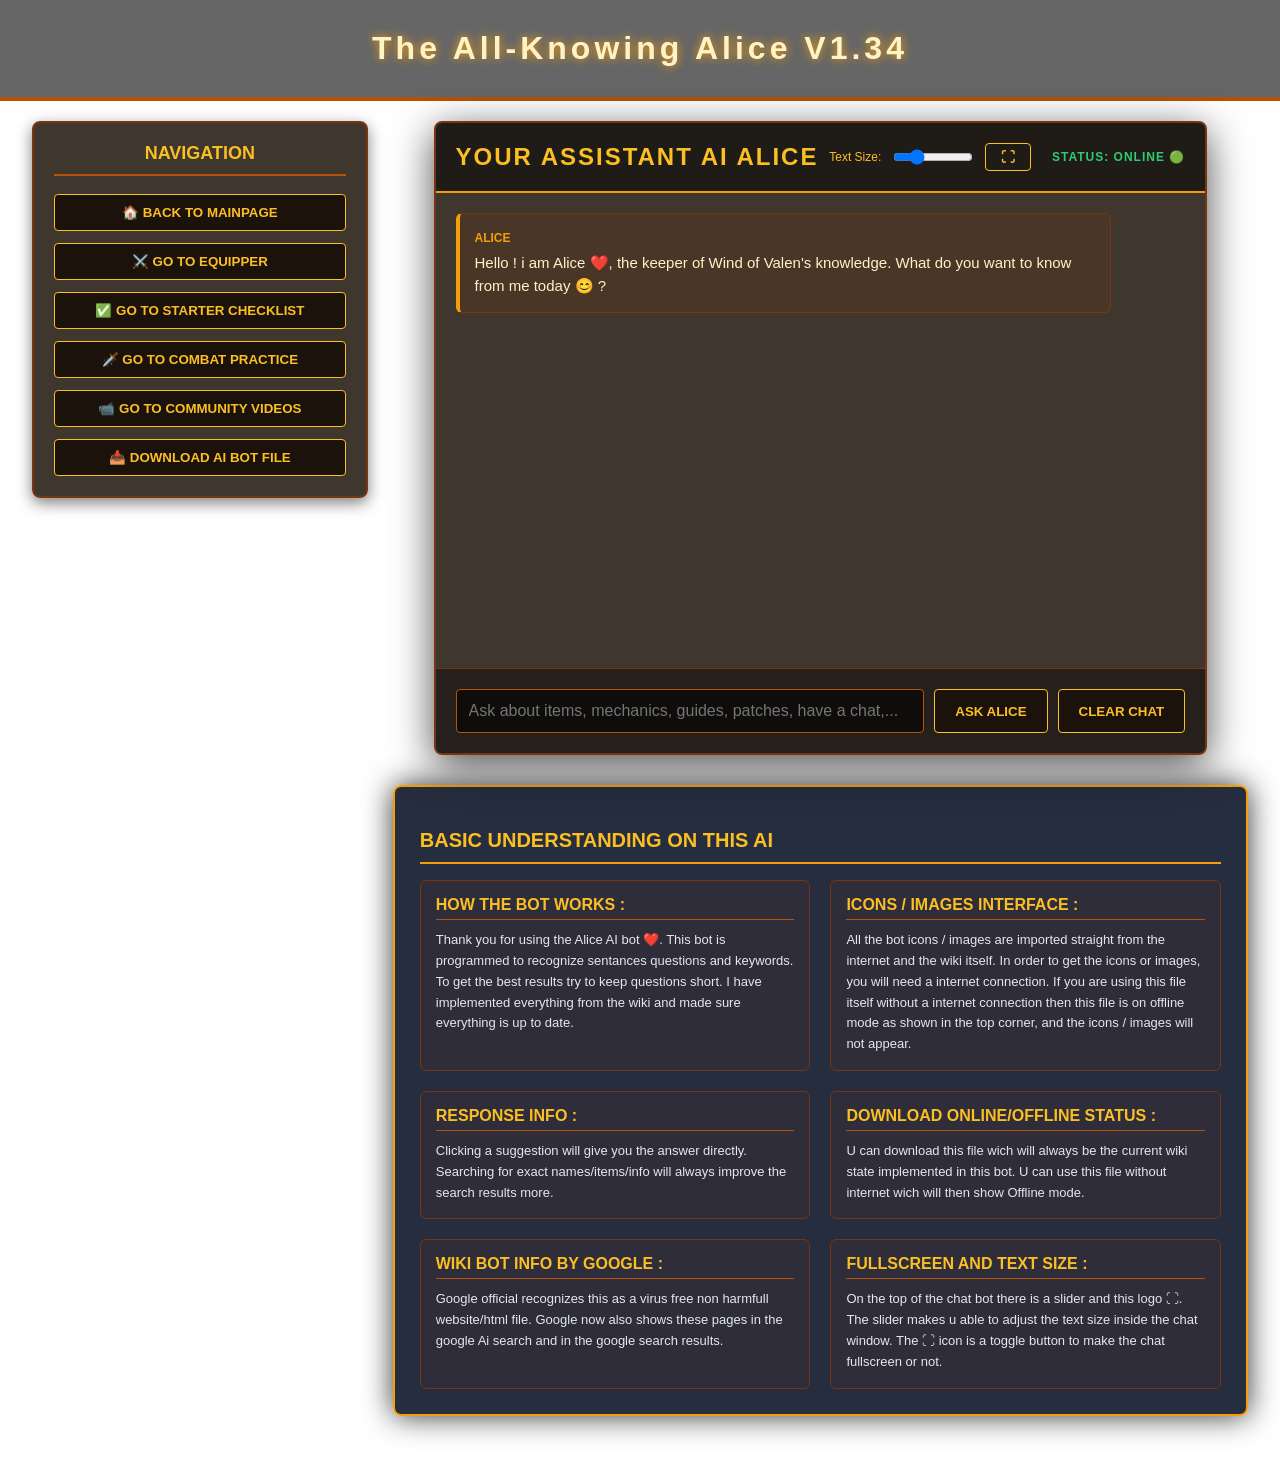
==== commit 803ea2bc: "Update combat and fishing guides in ai.html" ====
--- a/ai.html
+++ b/ai.html
@@ -14470,7 +14470,11 @@
   keywords: ["damage calc","hit calc","accuracy calc","how is damage calculated", "damage formula", "hit chance", "max hit", "damage reduction", "armor penetration", "how does combat work", "accuracy math", "combat formula", "min hit", "combat calculator"],
   answer: "Combat breaks down into three simple steps: <strong>Hitting</strong>, <strong>Damage</strong>, and <strong>Armor</strong>.<br><br>1. <strong>The Hit:</strong> The game rolls a random number based on your Accuracy vs the defender's Defence. Highest roll wins. Because it is a random roll, your hit chance is never truly 100%. <div style=\"position:relative; display:inline-block;\"><button onclick=\"var s=this.nextElementSibling.style; s.display=s.display==='block'?'none':'block';\" style=\"margin-left:5px; cursor:pointer;\">Press here for Hit Formula</button><div style=\"display:none; position:absolute; bottom:130%; left:0; background:#1e1e1e; color:#fff; border:1px solid #444; padding:12px; border-radius:6px; width:290px; z-index:999; box-shadow:0 4px 15px rgba(0,0,0,0.4); font-size:12px; line-height:1.4;\"><strong>Max Accuracy (A):</strong><br>(Attack Level + 8) &times; (Gear Accuracy + 32)<br><strong>Max Defence (D):</strong><br>(Defence Level + 8) &times; (Gear Defence + 16)<br><br><strong>Exact Hit Chance:</strong><br>• If A &gt; D: 1 - (D + 2) / (2 &times; (A + 1))<br>• If D &ge; A: A / (2 &times; D + 1)</div></div><br><br>2. <strong>The Damage:</strong> Your Max Hit is calculated using your attack level, weapon damage, speed, and Melee Power. A cool shortcut to know is that your minimum hit is always exactly 50% of your maximum hit. <div style=\"position:relative; display:inline-block;\"><button onclick=\"var s=this.nextElementSibling.style; s.display=s.display==='block'?'none':'block';\" style=\"margin-left:5px; cursor:pointer;\">Press here for Damage Formula</button><div style=\"display:none; position:absolute; bottom:130%; left:0; background:#1e1e1e; color:#fff; border:1px solid #444; padding:12px; border-radius:6px; width:290px; z-index:999; box-shadow:0 4px 15px rgba(0,0,0,0.4); font-size:12px; line-height:1.4;\"><strong>Max Attack Roll:</strong><br>Effective Level &times; (Equipment Bonus + Base Accuracy)<br><strong>Min Attack Roll:</strong><br>Max Attack Roll &times; 0.5 (Exactly 50% of max)<br><br><strong>Max Hit:</strong><br>Base Damage + (Effective Attack Level &times; Multiplier) &times; (Weapon Bonus + Flat Bonus) / Divider</div></div><br><br>3. <strong>Armor vs. Pen:</strong> The defender's Damage Reduction lowers incoming damage, but the attacker's Damage Penetration can bypass that armor and punch right through it. <div style=\"position:relative; display:inline-block;\"><button onclick=\"var s=this.nextElementSibling.style; s.display=s.display==='block'?'none':'block';\" style=\"margin-left:5px; cursor:pointer;\">Press here for Armor Formula</button><div style=\"display:none; position:absolute; bottom:130%; left:0; background:#1e1e1e; color:#fff; border:1px solid #444; padding:12px; border-radius:6px; width:290px; z-index:999; box-shadow:0 4px 15px rgba(0,0,0,0.4); font-size:12px; line-height:1.4;\"><strong>Damage Reduction Score:</strong><br>Skill Level &times; Equipment Stat &times; Potion Effects<br><br><strong>Damage Penetration:</strong><br>Effective Damage Skill &times; 20 &times; Damage Pen Multiplier</div></div><br><br><em>Note: We are not 100% sure this is exactly how it works in the game.</em>"
 },
-
+{
+  title: "How to start fishing",
+  keywords: ["how do i start fishing", "how to start fishing", "how to fish","how to begin fishing","how do i begin fishing"],
+  answer: "To start fishing, purchase a <strong>fishing rod</strong> in the <strong>Fishing stall</strong> and purchase some <strong>tiny Bait</strong> or get it from <strong>skeleton drops</strong>. Then find a <strong>Minnow Spot</strong> in the water, displayed by a splashy circle shown in the picture.<br><span><img src='https://static.wikitide.net/windsofvalenwiki/e/e2/Active_Fishing_Spot.png' /></span><br> <strong>Equip</strong> the fishing rod and click the fishing spot. Be sure to have the bait <strong>inside</strong> the inventory."
+},
 
 // ==================================== CHATBOT FOR RANDOM CONVERSATION ====================================
 
